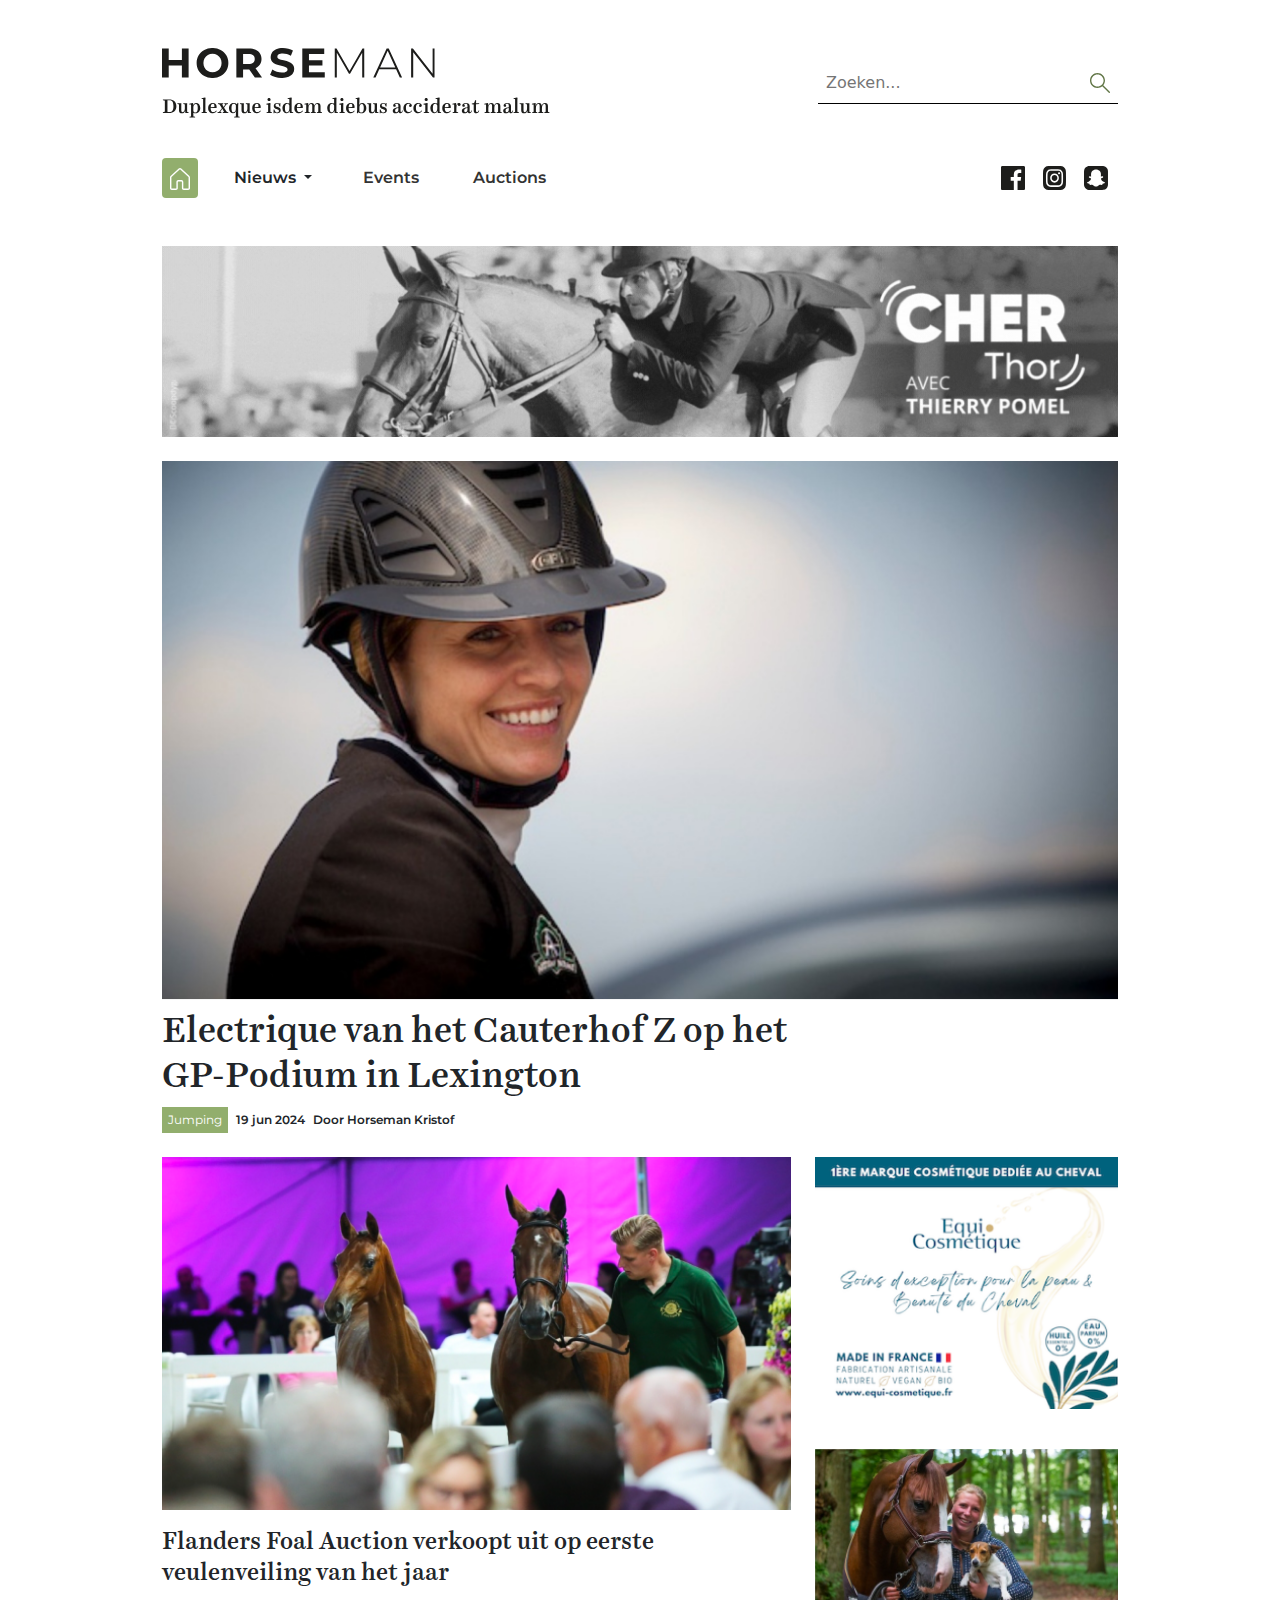
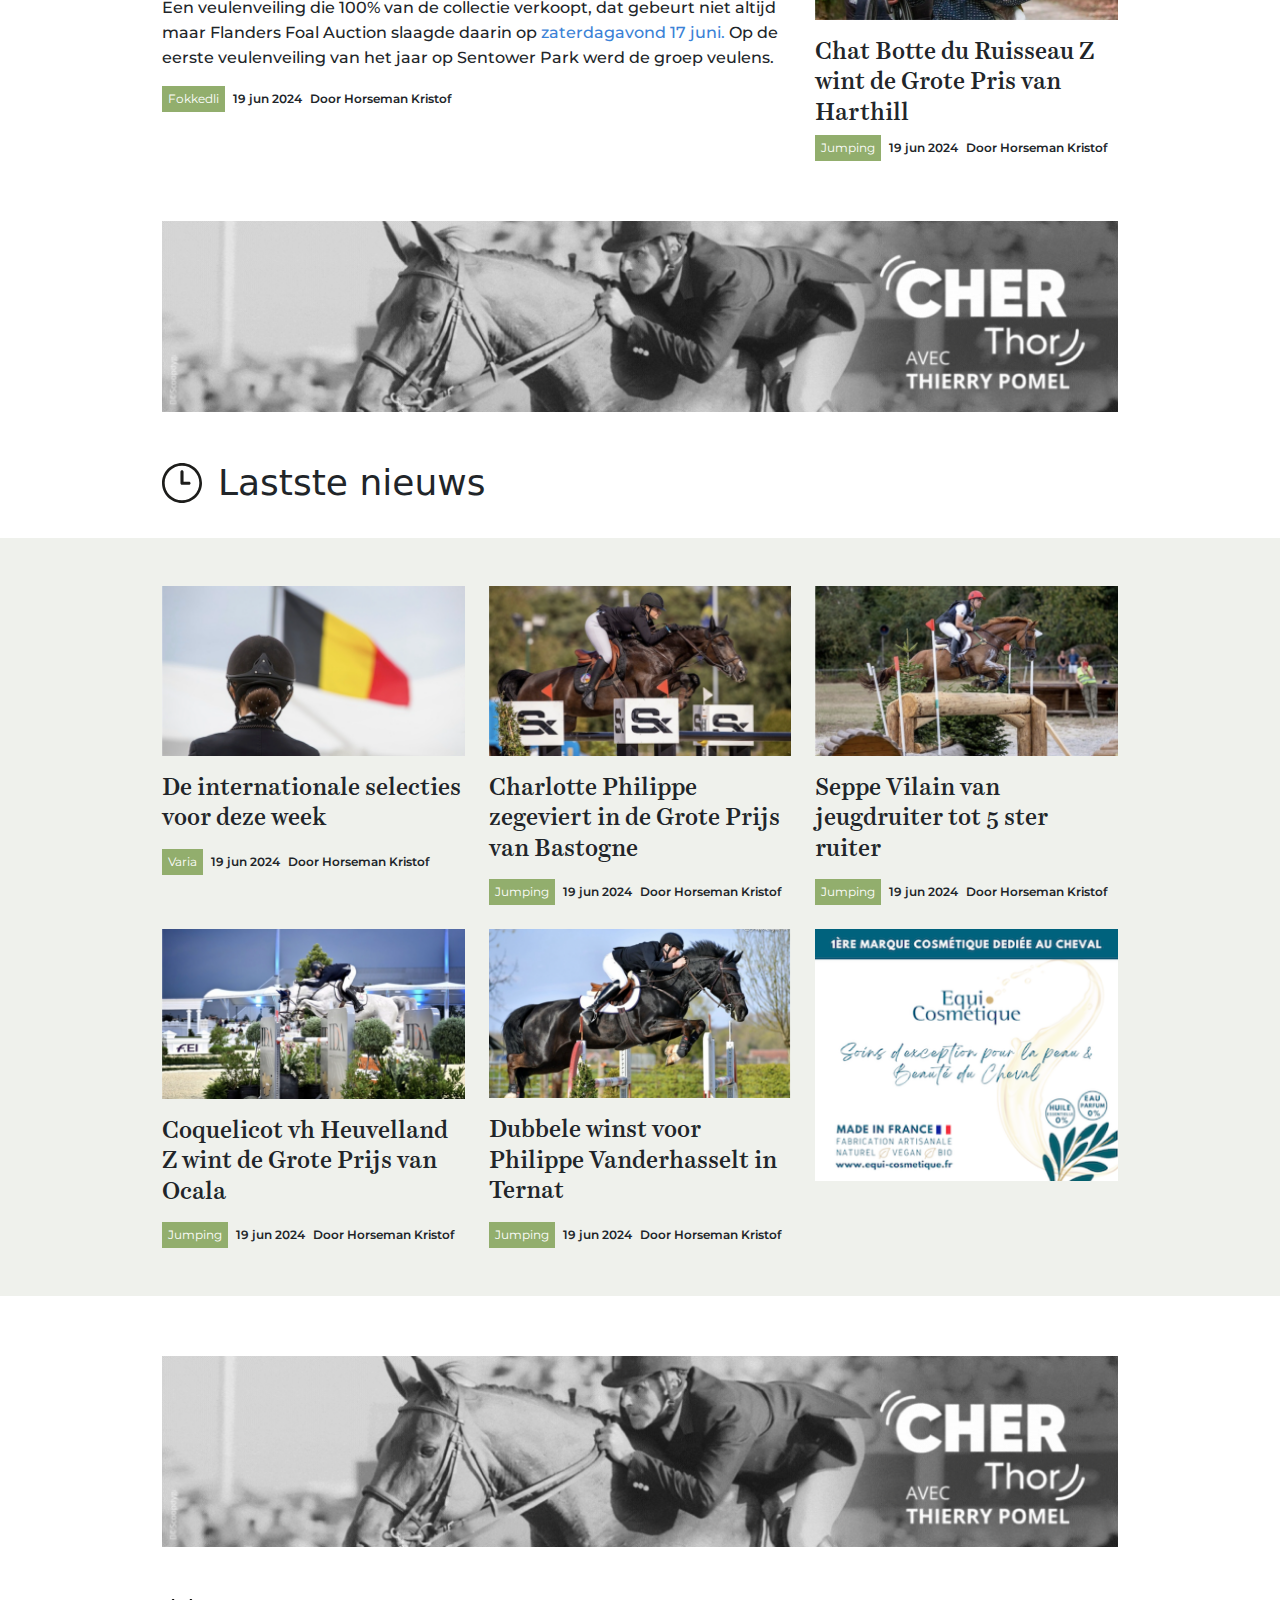
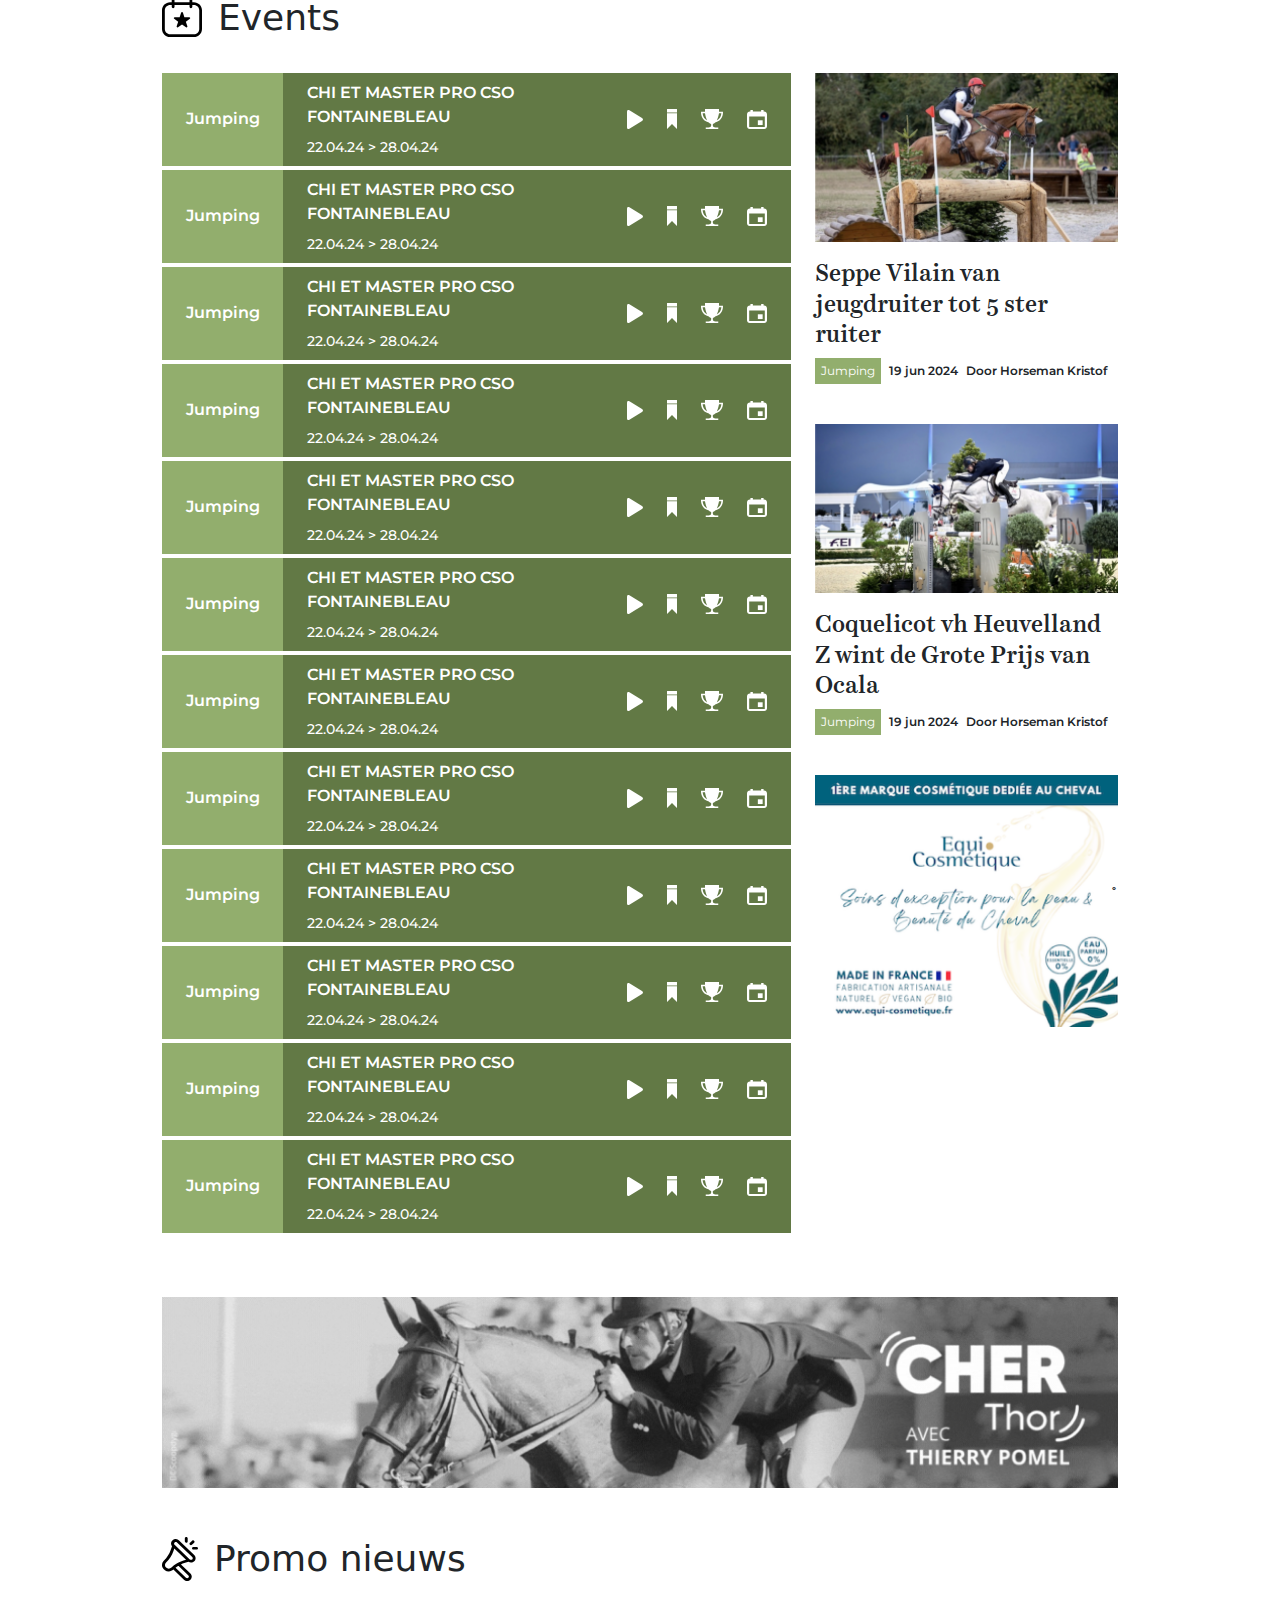
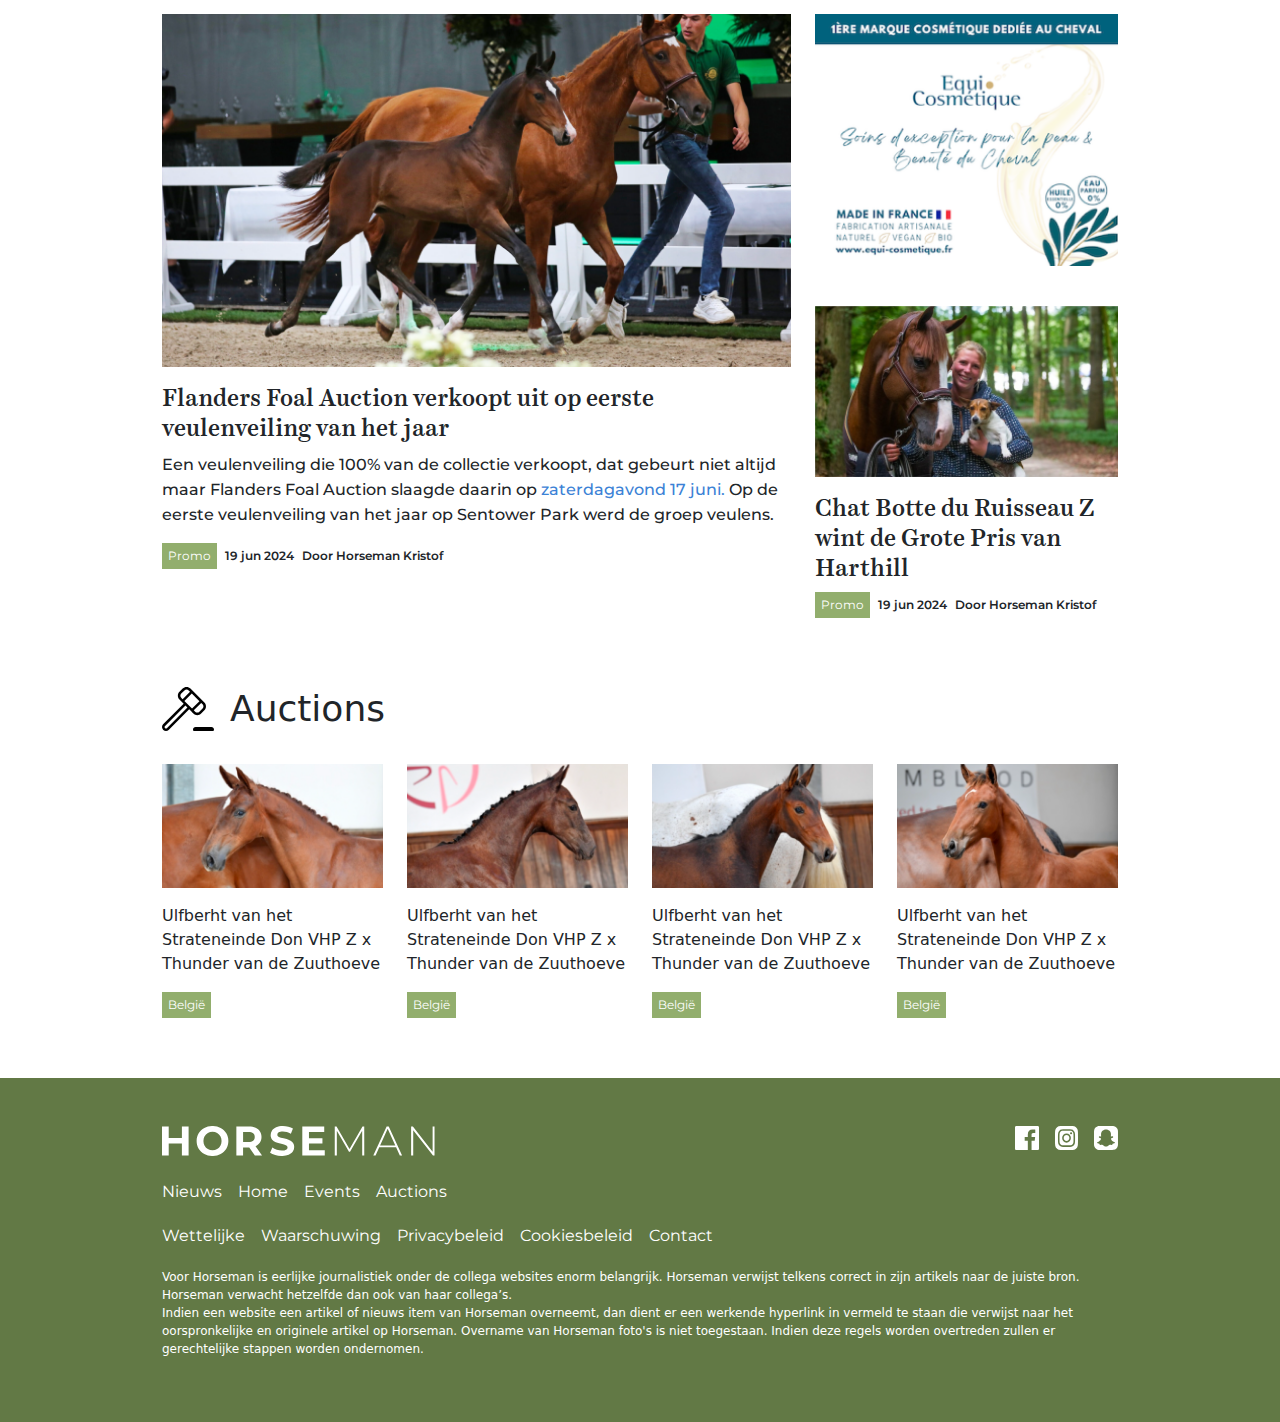
==== index.html @ 30fecbac "header" ====
<!DOCTYPE html>
<html lang="en">

<head>
    <meta charset="UTF-8" />
    <meta name="viewport" content="width=device-width, initial-scale=1.0" />
    <title>Hourseman</title>

    <!-- style -->
    <link rel="stylesheet" href="assets/style/style.css" />
    <link rel="stylesheet" href="assets/style/jass.css" />

    <!-- Bootstrap css -->
    <link href="https://cdn.jsdelivr.net/npm/bootstrap@5.3.3/dist/css/bootstrap.min.css" rel="stylesheet"
        integrity="sha384-QWTKZyjpPEjISv5WaRU9OFeRpok6YctnYmDr5pNlyT2bRjXh0JMhjY6hW+ALEwIH" crossorigin="anonymous" />
    
</head>

<body>

    <!-- Header -->

    <header class="mt-5">
        <div class="container">
            <div class="d-flex align-items-center justify-content-between">
                <img src="assets/images/svg/Logo.svg" alt="logo" class="d-none d-sm-block">
                <button class="border-0 d-md-none"><img src="assets/images/svg/Toogle.svg" alt="Toogle"></button>
                <div class="border-1 border-bottom border-black max_w_300 w-100 d-flex justify-content-between pe-2">
                    <input class="border-0 ps-2  w-100 py-2 focus-ring-light" type="text" placeholder="Zoeken...">
                    <img src="assets/images/svg/Search.svg" alt="Search">
                </div>
            </div>
            <nav class="py-4  mt-3 align-items-center justify-content-between d-sm-flex">
                <div class="d-flex column-gap-4 align-items-center font_montserrat fw-semibold">
                    <a href="#" class="bg_primary p-2 rounded-1">
                        <img src="assets/images/svg/Home.svg" alt="Home">
                    </a>
                    <!-- Dropdown -->
                    <div class="dropdown">
                        <button class="btn border-0 dropdown-toggle fw-semibold" type="button" data-bs-toggle="dropdown"
                            aria-expanded="false">
                            Nieuws
                        </button>
                        <ul class="dropdown-menu font_montserrat">
                            <li><a class="dropdown-item" href="#">Blog</a></li>
                            <li><a class="dropdown-item" href="#">Dressur</a></li>
                            <li><a class="dropdown-item" href="#">Eventing</a></li>
                            <li><a class="dropdown-item" href="#">Fokkerij</a></li>
                            <li><a class="dropdown-item" href="#">Jumping</a></li>
                            <li><a class="dropdown-item" href="#">Overigesport</a></li>
                            <li><a class="dropdown-item" href="#">Promo</a></li>
                            <li><a class="dropdown-item" href="#">Reportage</a></li>
                            <li><a class="dropdown-item" href="#">Transfer</a></li>
                            <li><a class="dropdown-item" href="#">Varia</a></li>
                        </ul>
                    </div>
                    <ul class="d-flex column-gap-4 align-items-center justify-content-center p-0 mb-0">
                        <li class="nav-item">
                            <a href="/jass.html">Events</a>
                        </li>
                        <li class="nav-item">
                            <a href="/article.html">Auctions</a>
                        </li>
                    </ul>
                </div>

                <div class="d-flex align-items-center column-gap-2 social-icons">
                    <a href="#" target="_blank">
                        <img src="assets/images/svg/Facebook.svg" alt="Facebook">
                    </a>
                    <a href="#" target="_blank">
                        <img src="assets/images/svg/Insta.svg" alt="Instagram">
                    </a>
                    <a href="#" target="_blank">
                        <img src="assets/images/svg/Snapchat.svg" alt="Snapchat">
                    </a>
                </div>
            </nav>
        </div>

    </header>

    <!-- Banner -->
    <section class="my-4 my_40">
        <div class="container">
            <img src="assets/images/png/Bannière.png" class="w-100" alt="Bannière" />
        </div>
    </section>

    <!-- Acticle Section-->
    <section class="my-4 my_40">
        <div class="container">
            <img src="assets/images/png/Visuel.png" class="w-100" alt="Visuel" />
            <h1 class="max_w_648 font-harriettext-medium text_xl fw-medium lh_127 mt-2">
                Electrique van het Cauterhof Z op het GP-Podium in Lexington
            </h1>
            <div class="d-flex align-items-center mt-1">
                <button class="btn_primary" type="">Jumping</button>
                <p class="text_xs black_color fw-semibold font_montserrat mx-2 my-0">
                    19 jun 2024
                </p>
                <p class="text_xs black_color fw-semibold font_montserrat my-0">
                    Door Horseman Kristof
                </p>
            </div>
        </div>
    </section>

    <!-- Aricle Section 2 -->
    <seciton>
        <div class="container">
            <div class="row justify-content-start row-gap-5 row-gap-lg-4">
                <div class="col-lg-8">
                    <img class="w-100" src="assets/images/png/Flanders.png" alt="Flanders" />
                    <h3 class="text_lg font-harriettext-medium fw-medium lh_127 mt-3 ">
                        Flanders Foal Auction verkoopt uit op eerste veulenveiling van het
                        jaar
                    </h3>
                    <p class="text_sm fw-medium font_montserrat lh_157 mt-1">
                        Een veulenveiling die 100% van de collectie verkoopt, dat gebeurt
                        niet altijd maar Flanders Foal Auction slaagde daarin op
                        <span class="color_blue"> zaterdagavond 17 juni. </span> Op de
                        eerste veulenveiling van het jaar op Sentower Park werd de groep
                        veulens.
                    </p>
                    <div class="d-flex align-items-center mt-1">
                        <button class="btn_primary" type="">Fokkedli</button>
                        <p class="text_xs black_color fw-semibold font_montserrat mx-2 my-0">
                            19 jun 2024
                        </p>
                        <p class="text_xs black_color fw-semibold font_montserrat my-0">
                            Door Horseman Kristof
                        </p>
                    </div>
                </div>
                <div class="col-lg-4">
                    <img src="assets/images/png/marque.png" alt="marque" class="w-100" />
                    <article class="mt_40">
                        <img src="assets/images/png/Ruisseau.png" class="w-100" alt="Ruisseau" />
                        <h3 class="text_lg font-harriettext-medium fw-medium lh_127 mt-3">
                            Chat Botte du Ruisseau Z wint de Grote Pris van Harthill
                        </h3>
                        <div class="d-flex align-items-center mt-1">
                            <button class="btn_primary" type="">Jumping</button>
                            <p class="text_xs black_color fw-semibold font_montserrat mx-2 my-0">
                                19 jun 2024
                            </p>
                            <p class="text_xs black_color fw-semibold font_montserrat my-0">
                                Door Horseman Kristof
                            </p>
                        </div>
                    </article>
                    <img src="assets/images/png/marque.png" alt="marque" class="w-100 mt_40 d-sm-none" />
                </div>
            </div>
        </div>
    </seciton>

    <!-- Banner section -->
    <section class="d-none d-lg-block mt_60 mb_40">
        <div class="container">
            <img src="assets/images/png/Bannière.png" class="w-100" alt="Bannière" />
        </div>
    </section>

    <!-- News section heading -->
    <section class="my-4 mb-lg-4">
        <div class="container d-flex align-items-center gap-3">
            <img src="assets/images/svg/Watch.svg" alt="Watch" />
            <h1 class="max_w_648 text_xl fw-medium lh_127 mt-2">Lastste nieuws</h1>
        </div>
    </section>

    <!-- News section Card -->
    <section class="news_bg">
        <div class="container py-4 py-lg-5">
            <div class="row row-gap-4">
                <div class="col-sm-6 col-lg-4">
                    <img src="assets/images/png/article1.png" class="w-100" alt="article" />
                    <h3 class="text_lg font-harriettext-medium fw-medium lh_127 mt-3">
                        De internationale selecties voor deze week
                    </h3>
                    <div class="d-flex align-items-center mt-3">
                        <button class="btn_primary" type="">Varia</button>
                        <p class="text_xs black_color fw-semibold font_montserrat mx-2 my-0">
                            19 jun 2024
                        </p>
                        <p class="text_xs black_color fw-semibold font_montserrat my-0">
                            Door Horseman Kristof
                        </p>
                    </div>
                </div>
                <div class="d-none d-sm-block col-sm-6 col-lg-4">
                    <img src="assets/images/png/article2.png" class="w-100" alt="article" />
                    <h3 class="text_lg font-harriettext-medium fw-medium lh_127 mt-3">
                        Charlotte Philippe zegeviert in de Grote Prijs van Bastogne
                    </h3>
                    <div class="d-flex align-items-center mt-3">
                        <button class="btn_primary" type="">Jumping</button>
                        <p class="text_xs black_color fw-semibold font_montserrat mx-2 my-0">
                            19 jun 2024
                        </p>
                        <p class="text_xs black_color fw-semibold font_montserrat my-0">
                            Door Horseman Kristof
                        </p>
                    </div>
                </div>
                <div class="d-none d-sm-block col-sm-6 col-lg-4">
                    <img src="assets/images/png/article3.png" class="w-100" alt="article" />
                    <h3 class="text_lg font-harriettext-medium fw-medium lh_127 mt-3">
                        Seppe Vilain van jeugdruiter tot 5 ster ruiter
                    </h3>
                    <div class="d-flex align-items-center mt-3">
                        <button class="btn_primary" type="">Jumping</button>
                        <p class="text_xs black_color fw-semibold font_montserrat mx-2 my-0">
                            19 jun 2024
                        </p>
                        <p class="text_xs black_color fw-semibold font_montserrat my-0">
                            Door Horseman Kristof
                        </p>
                    </div>
                </div>
                <div class="d-none d-sm-block col-sm-6 col-lg-4">
                    <img src="assets/images/png/article4.png" class="w-100" alt="article" />
                    <h3 class="text_lg font-harriettext-medium fw-medium lh_127 mt-3">
                        Coquelicot vh Heuvelland Z wint de Grote Prijs van Ocala
                    </h3>
                    <div class="d-flex align-items-center mt-3">
                        <button class="btn_primary" type="">Jumping</button>
                        <p class="text_xs black_color fw-semibold font_montserrat mx-2 my-0">
                            19 jun 2024
                        </p>
                        <p class="text_xs black_color fw-semibold font_montserrat my-0">
                            Door Horseman Kristof
                        </p>
                    </div>
                </div>
                <div class="d-none d-sm-block col-sm-6 col-lg-4">
                    <img src="assets/images/png/article5.png" class="w-100" alt="article" />
                    <h3 class="text_lg font-harriettext-medium fw-medium lh_127 mt-3">
                        Dubbele winst voor Philippe Vanderhasselt in Ternat
                    </h3>
                    <div class="d-flex align-items-center mt-3">
                        <button class="btn_primary" type="">Jumping</button>
                        <p class="text_xs black_color fw-semibold font_montserrat mx-2 my-0">
                            19 jun 2024
                        </p>
                        <p class="text_xs black_color fw-semibold font_montserrat my-0">
                            Door Horseman Kristof
                        </p>
                    </div>
                </div>

                <div class="d-sm-none">
                    <div class="d-block d-sm-none">
                        <div class="d-flex blogs_wrap py-3">
                            <img src="assets/images/png/Ruisseau.png" class="blog_img" alt="Ruisseau" />
                            <div class="d-flex flex-column ms-sm-2 px-2">
                                <h3 class="text_lg fw-medium lh_127">
                                    Ruisseau Z wint de Grote Pris van Harthill
                                </h3>
                                <div
                                    class="d-flex flex-md-row justify-content-start flex-column align-items-md-center align-items-start">
                                    <button class="btn_primary mb-md-0 mb-2" type="">
                                        Fokkedli
                                    </button>
                                    <div class="d-flex">
                                        <p class="text_xs black_color fw-semibold font_montserrat mx-sm-2 my-0">
                                            19 jun 2024
                                        </p>
                                        <p class="text_xs black_color ms-sm-0 ms-2 fw-semibold font_montserrat my-0">
                                            Door Horseman Kristof
                                        </p>
                                    </div>
                                </div>
                            </div>
                        </div>
                        <div class="d-flex blogs_wrap py-3">
                            <img src="assets/images/png/Ruisseau.png" class="blog_img" alt="Ruisseau" />
                            <div class="d-flex flex-column ms-sm-2 px-2">
                                <h3 class="text_lg fw-medium lh_127">
                                    Ruisseau Z wint de Grote Pris van Harthill
                                </h3>
                                <div
                                    class="d-flex flex-md-row justify-content-start flex-column align-items-md-center align-items-start">
                                    <button class="btn_primary mb-md-0 mb-2" type="">
                                        Fokkedli
                                    </button>
                                    <div class="d-flex">
                                        <p class="text_xs black_color fw-semibold font_montserrat mx-sm-2 my-0">
                                            19 jun 2024
                                        </p>
                                        <p class="text_xs black_color ms-sm-0 ms-2 fw-semibold font_montserrat my-0">
                                            Door Horseman Kristof
                                        </p>
                                    </div>
                                </div>
                            </div>
                        </div>
                        <div class="d-flex border_bottom blogs_wrap py-3">
                            <img src="assets/images/png/Ruisseau.png" class="blog_img" alt="Ruisseau" />
                            <div class="d-flex flex-column ms-sm-2 px-2">
                                <h3 class="text_lg fw-medium lh_127">
                                    Ruisseau Z wint de Grote Pris van Harthill
                                </h3>
                                <div
                                    class="d-flex flex-md-row justify-content-start flex-column align-items-md-center align-items-start">
                                    <button class="btn_primary mb-md-0 mb-2" type="">
                                        Fokkedli
                                    </button>
                                    <div class="d-flex">
                                        <p class="text_xs black_color fw-semibold font_montserrat mx-sm-2 my-0">
                                            19 jun 2024
                                        </p>
                                        <p class="text_xs black_color ms-sm-0 ms-2 fw-semibold font_montserrat my-0">
                                            Door Horseman Kristof
                                        </p>
                                    </div>
                                </div>
                            </div>
                        </div>
                    </div>
                </div>
                <div class="col-sm-6 col-lg-4">
                    <img src="assets/images/png/article6.png" class="w-100" alt="article" />
                </div>
            </div>
        </div>
    </section>

    <!-- Banner section -->
    <section class="d-none d-lg-block mt_60 mb_40">
        <div class="container">
            <img src="assets/images/png/Bannière.png" class="w-100" alt="Bannière" />
        </div>
    </section>

    <!-- Events  -->
    <section class="my-4 mb-lg-4">
        <div class="container">
            <div class="d-flex align-items-center gap-3 mb-4">
                <img src="assets/images/svg/Events.svg" alt="Events" />
                <h1 class="text_xl fw-medium lh_127 mt-2">Events</h1>
            </div>
            <!--  -->

            <div class="row justify-content-start row-gap-5 row-gap-lg-4">
                <!-- Left Content -->
                <div class="col-lg-8">
                    <!-- Start  -->
                    <div class="d-flex bg_secondary w-100 mb-1 ">
                        <div
                            class="bg_primary d-flex align-items-center justify-content-center max_w_121 max_w_93 w-100">
                            <p class="m-0 text-white font_montserrat fw-semibold text_sm">
                                Jumping
                            </p>
                        </div>
                        <div
                            class="d-flex  flex-column flex-sm-row row-gap-2  py-2 align-items-start  align-items-sm-center justify-content-between w-100 px-4">
                            <div class="d-flex flex-column row-gap-2">
                                <p class="m-0 text-white font_montserrat fw-semibold text_sm">
                                    CHI ET MASTER PRO CSO
                                    FONTAINEBLEAU
                                </p>
                                <p class="mb-0  text-white font_montserrat fw-medium text_xsm">
                                    22.04.24 > 28.04.24
                                </p>
                            </div>
                            <div class="d-flex align-items-center column-gap-4">
                                <img src="assets/images/svg/Play.svg" alt="Play" />
                                <img src="assets/images/svg/Save.svg" alt="Save" />
                                <img src="assets/images/svg/Prize.svg" alt="Prize" />
                                <img src="assets/images/svg/Calender.svg" alt="Calender" />
                            </div>
                        </div>
                    </div>
                    <div class="d-flex bg_secondary w-100 mb-1 ">
                        <div
                            class="bg_primary d-flex align-items-center justify-content-center max_w_121 max_w_93 w-100">
                            <p class="m-0 text-white font_montserrat fw-semibold text_sm">
                                Jumping
                            </p>
                        </div>
                        <div
                            class="d-flex  flex-column flex-sm-row row-gap-2  py-2 align-items-start  align-items-sm-center justify-content-between w-100 px-4">
                            <div class="d-flex flex-column row-gap-2">
                                <p class="m-0 text-white font_montserrat fw-semibold text_sm">
                                    CHI ET MASTER PRO CSO
                                    FONTAINEBLEAU
                                </p>
                                <p class="mb-0  text-white font_montserrat fw-medium text_xsm">
                                    22.04.24 > 28.04.24
                                </p>
                            </div>
                            <div class="d-flex align-items-center column-gap-4">
                                <img src="assets/images/svg/Play.svg" alt="Play" />
                                <img src="assets/images/svg/Save.svg" alt="Save" />
                                <img src="assets/images/svg/Prize.svg" alt="Prize" />
                                <img src="assets/images/svg/Calender.svg" alt="Calender" />
                            </div>
                        </div>
                    </div>
                    <div class="d-flex bg_secondary w-100 mb-1 ">
                        <div
                            class="bg_primary d-flex align-items-center justify-content-center max_w_121 max_w_93 w-100">
                            <p class="m-0 text-white font_montserrat fw-semibold text_sm">
                                Jumping
                            </p>
                        </div>
                        <div
                            class="d-flex  flex-column flex-sm-row row-gap-2  py-2 align-items-start  align-items-sm-center justify-content-between w-100 px-4">
                            <div class="d-flex flex-column row-gap-2">
                                <p class="m-0 text-white font_montserrat fw-semibold text_sm">
                                    CHI ET MASTER PRO CSO
                                    FONTAINEBLEAU
                                </p>
                                <p class="mb-0  text-white font_montserrat fw-medium text_xsm">
                                    22.04.24 > 28.04.24
                                </p>
                            </div>
                            <div class="d-flex align-items-center column-gap-4">
                                <img src="assets/images/svg/Play.svg" alt="Play" />
                                <img src="assets/images/svg/Save.svg" alt="Save" />
                                <img src="assets/images/svg/Prize.svg" alt="Prize" />
                                <img src="assets/images/svg/Calender.svg" alt="Calender" />
                            </div>
                        </div>
                    </div>
                    <div class="d-flex bg_secondary w-100 mb-1 ">
                        <div
                            class="bg_primary d-flex align-items-center justify-content-center max_w_121 max_w_93 w-100">
                            <p class="m-0 text-white font_montserrat fw-semibold text_sm">
                                Jumping
                            </p>
                        </div>
                        <div
                            class="d-flex  flex-column flex-sm-row row-gap-2  py-2 align-items-start  align-items-sm-center justify-content-between w-100 px-4">
                            <div class="d-flex flex-column row-gap-2">
                                <p class="m-0 text-white font_montserrat fw-semibold text_sm">
                                    CHI ET MASTER PRO CSO
                                    FONTAINEBLEAU
                                </p>
                                <p class="mb-0  text-white font_montserrat fw-medium text_xsm">
                                    22.04.24 > 28.04.24
                                </p>
                            </div>
                            <div class="d-flex align-items-center column-gap-4">
                                <img src="assets/images/svg/Play.svg" alt="Play" />
                                <img src="assets/images/svg/Save.svg" alt="Save" />
                                <img src="assets/images/svg/Prize.svg" alt="Prize" />
                                <img src="assets/images/svg/Calender.svg" alt="Calender" />
                            </div>
                        </div>
                    </div>
                    <div class="d-flex bg_secondary w-100 mb-1 ">
                        <div
                            class="bg_primary d-flex align-items-center justify-content-center max_w_121 max_w_93 w-100">
                            <p class="m-0 text-white font_montserrat fw-semibold text_sm">
                                Jumping
                            </p>
                        </div>
                        <div
                            class="d-flex  flex-column flex-sm-row row-gap-2  py-2 align-items-start  align-items-sm-center justify-content-between w-100 px-4">
                            <div class="d-flex flex-column row-gap-2">
                                <p class="m-0 text-white font_montserrat fw-semibold text_sm">
                                    CHI ET MASTER PRO CSO
                                    FONTAINEBLEAU
                                </p>
                                <p class="mb-0  text-white font_montserrat fw-medium text_xsm">
                                    22.04.24 > 28.04.24
                                </p>
                            </div>
                            <div class="d-flex align-items-center column-gap-4">
                                <img src="assets/images/svg/Play.svg" alt="Play" />
                                <img src="assets/images/svg/Save.svg" alt="Save" />
                                <img src="assets/images/svg/Prize.svg" alt="Prize" />
                                <img src="assets/images/svg/Calender.svg" alt="Calender" />
                            </div>
                        </div>
                    </div>
                    <div class="d-flex bg_secondary w-100 mb-1 ">
                        <div
                            class="bg_primary d-flex align-items-center justify-content-center max_w_121 max_w_93 w-100">
                            <p class="m-0 text-white font_montserrat fw-semibold text_sm">
                                Jumping
                            </p>
                        </div>
                        <div
                            class="d-flex  flex-column flex-sm-row row-gap-2  py-2 align-items-start  align-items-sm-center justify-content-between w-100 px-4">
                            <div class="d-flex flex-column row-gap-2">
                                <p class="m-0 text-white font_montserrat fw-semibold text_sm">
                                    CHI ET MASTER PRO CSO
                                    FONTAINEBLEAU
                                </p>
                                <p class="mb-0  text-white font_montserrat fw-medium text_xsm">
                                    22.04.24 > 28.04.24
                                </p>
                            </div>
                            <div class="d-flex align-items-center column-gap-4">
                                <img src="assets/images/svg/Play.svg" alt="Play" />
                                <img src="assets/images/svg/Save.svg" alt="Save" />
                                <img src="assets/images/svg/Prize.svg" alt="Prize" />
                                <img src="assets/images/svg/Calender.svg" alt="Calender" />
                            </div>
                        </div>
                    </div>
                    <div class="d-flex bg_secondary w-100 mb-1 ">
                        <div
                            class="bg_primary d-flex align-items-center justify-content-center max_w_121 max_w_93 w-100">
                            <p class="m-0 text-white font_montserrat fw-semibold text_sm">
                                Jumping
                            </p>
                        </div>
                        <div
                            class="d-flex  flex-column flex-sm-row row-gap-2  py-2 align-items-start  align-items-sm-center justify-content-between w-100 px-4">
                            <div class="d-flex flex-column row-gap-2">
                                <p class="m-0 text-white font_montserrat fw-semibold text_sm">
                                    CHI ET MASTER PRO CSO
                                    FONTAINEBLEAU
                                </p>
                                <p class="mb-0  text-white font_montserrat fw-medium text_xsm">
                                    22.04.24 > 28.04.24
                                </p>
                            </div>
                            <div class="d-flex align-items-center column-gap-4">
                                <img src="assets/images/svg/Play.svg" alt="Play" />
                                <img src="assets/images/svg/Save.svg" alt="Save" />
                                <img src="assets/images/svg/Prize.svg" alt="Prize" />
                                <img src="assets/images/svg/Calender.svg" alt="Calender" />
                            </div>
                        </div>
                    </div>
                    <div class="d-flex bg_secondary w-100 mb-1 ">
                        <div
                            class="bg_primary d-flex align-items-center justify-content-center max_w_121 max_w_93 w-100">
                            <p class="m-0 text-white font_montserrat fw-semibold text_sm">
                                Jumping
                            </p>
                        </div>
                        <div
                            class="d-flex  flex-column flex-sm-row row-gap-2  py-2 align-items-start  align-items-sm-center justify-content-between w-100 px-4">
                            <div class="d-flex flex-column row-gap-2">
                                <p class="m-0 text-white font_montserrat fw-semibold text_sm">
                                    CHI ET MASTER PRO CSO
                                    FONTAINEBLEAU
                                </p>
                                <p class="mb-0  text-white font_montserrat fw-medium text_xsm">
                                    22.04.24 > 28.04.24
                                </p>
                            </div>
                            <div class="d-flex align-items-center column-gap-4">
                                <img src="assets/images/svg/Play.svg" alt="Play" />
                                <img src="assets/images/svg/Save.svg" alt="Save" />
                                <img src="assets/images/svg/Prize.svg" alt="Prize" />
                                <img src="assets/images/svg/Calender.svg" alt="Calender" />
                            </div>
                        </div>
                    </div>
                    <div class="d-flex bg_secondary w-100 mb-1 ">
                        <div
                            class="bg_primary d-flex align-items-center justify-content-center max_w_121 max_w_93 w-100">
                            <p class="m-0 text-white font_montserrat fw-semibold text_sm">
                                Jumping
                            </p>
                        </div>
                        <div
                            class="d-flex  flex-column flex-sm-row row-gap-2  py-2 align-items-start  align-items-sm-center justify-content-between w-100 px-4">
                            <div class="d-flex flex-column row-gap-2">
                                <p class="m-0 text-white font_montserrat fw-semibold text_sm">
                                    CHI ET MASTER PRO CSO
                                    FONTAINEBLEAU
                                </p>
                                <p class="mb-0  text-white font_montserrat fw-medium text_xsm">
                                    22.04.24 > 28.04.24
                                </p>
                            </div>
                            <div class="d-flex align-items-center column-gap-4">
                                <img src="assets/images/svg/Play.svg" alt="Play" />
                                <img src="assets/images/svg/Save.svg" alt="Save" />
                                <img src="assets/images/svg/Prize.svg" alt="Prize" />
                                <img src="assets/images/svg/Calender.svg" alt="Calender" />
                            </div>
                        </div>
                    </div>
                    <div class="d-flex bg_secondary w-100 mb-1 ">
                        <div
                            class="bg_primary d-flex align-items-center justify-content-center max_w_121 max_w_93 w-100">
                            <p class="m-0 text-white font_montserrat fw-semibold text_sm">
                                Jumping
                            </p>
                        </div>
                        <div
                            class="d-flex  flex-column flex-sm-row row-gap-2  py-2 align-items-start  align-items-sm-center justify-content-between w-100 px-4">
                            <div class="d-flex flex-column row-gap-2">
                                <p class="m-0 text-white font_montserrat fw-semibold text_sm">
                                    CHI ET MASTER PRO CSO
                                    FONTAINEBLEAU
                                </p>
                                <p class="mb-0  text-white font_montserrat fw-medium text_xsm">
                                    22.04.24 > 28.04.24
                                </p>
                            </div>
                            <div class="d-flex align-items-center column-gap-4">
                                <img src="assets/images/svg/Play.svg" alt="Play" />
                                <img src="assets/images/svg/Save.svg" alt="Save" />
                                <img src="assets/images/svg/Prize.svg" alt="Prize" />
                                <img src="assets/images/svg/Calender.svg" alt="Calender" />
                            </div>
                        </div>
                    </div>
                    <div class="d-flex bg_secondary w-100 mb-1 ">
                        <div
                            class="bg_primary d-flex align-items-center justify-content-center max_w_121 max_w_93 w-100">
                            <p class="m-0 text-white font_montserrat fw-semibold text_sm">
                                Jumping
                            </p>
                        </div>
                        <div
                            class="d-flex  flex-column flex-sm-row row-gap-2  py-2 align-items-start  align-items-sm-center justify-content-between w-100 px-4">
                            <div class="d-flex flex-column row-gap-2">
                                <p class="m-0 text-white font_montserrat fw-semibold text_sm">
                                    CHI ET MASTER PRO CSO
                                    FONTAINEBLEAU
                                </p>
                                <p class="mb-0  text-white font_montserrat fw-medium text_xsm">
                                    22.04.24 > 28.04.24
                                </p>
                            </div>
                            <div class="d-flex align-items-center column-gap-4">
                                <img src="assets/images/svg/Play.svg" alt="Play" />
                                <img src="assets/images/svg/Save.svg" alt="Save" />
                                <img src="assets/images/svg/Prize.svg" alt="Prize" />
                                <img src="assets/images/svg/Calender.svg" alt="Calender" />
                            </div>
                        </div>
                    </div>
                    <div class="d-flex bg_secondary w-100 mb-1 ">
                        <div
                            class="bg_primary d-flex align-items-center justify-content-center max_w_121 max_w_93 w-100">
                            <p class="m-0 text-white font_montserrat fw-semibold text_sm">
                                Jumping
                            </p>
                        </div>
                        <div
                            class="d-flex  flex-column flex-sm-row row-gap-2  py-2 align-items-start  align-items-sm-center justify-content-between w-100 px-4">
                            <div class="d-flex flex-column row-gap-2">
                                <p class="m-0 text-white font_montserrat fw-semibold text_sm">
                                    CHI ET MASTER PRO CSO
                                    FONTAINEBLEAU
                                </p>
                                <p class="mb-0  text-white font_montserrat fw-medium text_xsm">
                                    22.04.24 > 28.04.24
                                </p>
                            </div>
                            <div class="d-flex align-items-center column-gap-4">
                                <img src="assets/images/svg/Play.svg" alt="Play" />
                                <img src="assets/images/svg/Save.svg" alt="Save" />
                                <img src="assets/images/svg/Prize.svg" alt="Prize" />
                                <img src="assets/images/svg/Calender.svg" alt="Calender" />
                            </div>
                        </div>
                    </div>

                    <!-- End    -->
                </div>
                <!-- Right content -->
                <div class="col-lg-4 d-none d-sm-block">
                    <article class="">
                        <img src="assets/images/png/ruiter.png" class="w-100" alt="ruiter" />
                        <h3 class="text_lg font-harriettext-medium fw-medium lh_127 mt-3">
                            Seppe Vilain van jeugdruiter tot 5 ster ruiter
                        </h3>
                        <div class="d-flex align-items-center mt-1">
                            <button class="btn_primary" type="">Jumping</button>
                            <p class="text_xs black_color fw-semibold font_montserrat mx-2 my-0">
                                19 jun 2024
                            </p>
                            <p class="text_xs black_color fw-semibold font_montserrat my-0">
                                Door Horseman Kristof
                            </p>
                        </div>
                    </article>
                    <article class="mt_40">
                        <img src="assets/images/png/ocala.png" class="w-100" alt="ocala" />
                        <h3 class="text_lg font-harriettext-medium fw-medium lh_127 mt-3">
                            Coquelicot vh Heuvelland Z wint de Grote Prijs van Ocala
                        </h3>
                        <div class="d-flex align-items-center mt-1">
                            <button class="btn_primary" type="">Jumping</button>
                            <p class="text_xs black_color fw-semibold font_montserrat mx-2 my-0">
                                19 jun 2024
                            </p>
                            <p class="text_xs black_color fw-semibold font_montserrat my-0">
                                Door Horseman Kristof
                            </p>
                        </div>
                    </article>
                    <img src="assets/images/png/marque.png" alt="marque" class="w-100 mt_40" />̥
                </div>
                <!-- Hide on Desktop -->
                <di class="col-lg-4 d-sm-none">
                    <img src="assets/images/png/marque.png" alt="marque" class="my-lg-0 mb-5 px-lg-0 px-4 w-100" />
                    <div class="d-block d-sm-none">
                        <div class="d-flex blogs_wrap py-3">
                            <img src="assets/images/png/Ruisseau.png" class="blog_img" alt="Ruisseau" />
                            <div class="d-flex flex-column ms-sm-2 px-2">
                                <h3 class="text_lg fw-medium lh_127">
                                    Ruisseau Z wint de Grote Pris van Harthill
                                </h3>
                                <div
                                    class="d-flex flex-md-row justify-content-start flex-column align-items-md-center align-items-start">
                                    <button class="btn_primary mb-md-0 mb-2" type="">
                                        Fokkedli
                                    </button>
                                    <div class="d-flex">
                                        <p class="text_xs black_color fw-semibold font_montserrat mx-sm-2 my-0">
                                            19 jun 2024
                                        </p>
                                        <p class="text_xs black_color ms-sm-0 ms-2 fw-semibold font_montserrat my-0">
                                            Door Horseman Kristof
                                        </p>
                                    </div>
                                </div>
                            </div>
                        </div>
                        <div class="d-flex border_bottom blogs_wrap py-3">
                            <img src="assets/images/png/Ruisseau.png" class="blog_img" alt="Ruisseau" />
                            <div class="d-flex flex-column ms-sm-2 px-2">
                                <h3 class="text_lg fw-medium lh_127">
                                    Ruisseau Z wint de Grote Pris van Harthill
                                </h3>
                                <div
                                    class="d-flex flex-md-row justify-content-start flex-column align-items-md-center align-items-start">
                                    <button class="btn_primary mb-md-0 mb-2" type="">
                                        Fokkedli
                                    </button>
                                    <div class="d-flex">
                                        <p class="text_xs black_color fw-semibold font_montserrat mx-sm-2 my-0">
                                            19 jun 2024
                                        </p>
                                        <p class="text_xs black_color ms-sm-0 ms-2 fw-semibold font_montserrat my-0">
                                            Door Horseman Kristof
                                        </p>
                                    </div>
                                </div>
                            </div>
                        </div>
                    </div>
                    <img src="assets/images/png/marque.png" alt="marque" class="my-lg-0 mb-5 px-lg-0 px-4 w-100" />
                </di>
            </div>
        </div>
    </section>

    <!--  -->

    <!-- Banner section -->
    <section class="d-none d-lg-block mt_60 mb_40">
        <div class="container">
            <img src="assets/images/png/Bannière.png" class="w-100" alt="Bannière" />
        </div>
    </section>



    <!-- Promo section -->
    <section class="my-4 mb-lg-4">
        <div class="container">
            <div class="d-flex align-items-center gap-3 mb-4">
                <img src="assets/images/svg/Promo.svg" alt="Promo" />
                <h1 class="text_xl fw-medium lh_127 mt-2">Promo nieuws</h1>
            </div>
            <!-- Promo -->

            <div class="row justify-content-start row-gap-5 row-gap-lg-4">
                <div class="col-lg-8">
                    <img class="w-100" src="assets/images/png/promo.png" alt="promo" />
                    <h3 class="text_lg font-harriettext-medium fw-medium lh_127 mt-3">
                        Flanders Foal Auction verkoopt uit op eerste veulenveiling van het
                        jaar
                    </h3>
                    <p class="text_sm fw-medium font_montserrat lh_157 mt-1">
                        Een veulenveiling die 100% van de collectie verkoopt, dat gebeurt
                        niet altijd maar Flanders Foal Auction slaagde daarin op
                        <span class="color_blue"> zaterdagavond 17 juni. </span> Op de
                        eerste veulenveiling van het jaar op Sentower Park werd de groep
                        veulens.
                    </p>
                    <div class="d-flex align-items-center mt-1">
                        <button class="btn_primary" type="">Promo</button>
                        <p class="text_xs black_color fw-semibold font_montserrat mx-2 my-0">
                            19 jun 2024
                        </p>
                        <p class="text_xs black_color fw-semibold font_montserrat my-0">
                            Door Horseman Kristof
                        </p>
                    </div>
                </div>
                <div class="col-lg-4">
                    <img src="assets/images/png/marque.png" alt="marque" class="w-100" />
                    <article class="mt_40">
                        <img src="assets/images/png/Ruisseau.png" class="w-100" alt="Ruisseau" />
                        <h3 class="text_lg font-harriettext-medium fw-medium lh_127 mt-3">
                            Chat Botte du Ruisseau Z wint de Grote Pris van Harthill
                        </h3>
                        <div class="d-flex align-items-center mt-1">
                            <button class="btn_primary" type="">Promo</button>
                            <p class="text_xs black_color fw-semibold font_montserrat mx-2 my-0">
                                19 jun 2024
                            </p>
                            <p class="text_xs black_color fw-semibold font_montserrat my-0">
                                Door Horseman Kristof
                            </p>
                        </div>
                    </article>
                    <img src="assets/images/png/marque.png" alt="marque" class="w-100 mt_40 d-md-none" />
                </div>
            </div>
        </div>
    </section>


    <!-- Auctions -->

    <section class="my_60">
        <div class="container">
            <div class="d-flex align-items-center gap-3">
                <img src="assets/images/svg/Auctions.svg" alt="Auction" />
                <h1 class="text_xl fw-medium lh_127 mt-2">Auctions</h1>
            </div>
            <!-- Cards -->

            <div class="row justify-content-start row-gap-5 row-gap-lg-4 mt-4">
                <div class="col-sm-6 col-lg-3">
                    <img class="w-100" src="assets/images/png/auctions.png" alt="auctions" />
                    <p class="fw-medium text_sm mt-3">
                        Ulfberht van het Strateneinde Don VHP Z x Thunder van de Zuuthoeve
                    </p>
                    <button class="btn_primary" type="">België</button>
                </div>
                <div class="col-sm-6 d-none d-sm-block col-lg-3">
                    <img class="w-100" src="assets/images/png/auction2.png" alt="auctions" />
                    <p class="fw-medium text_sm mt-3">
                        Ulfberht van het Strateneinde Don VHP Z x Thunder van de Zuuthoeve
                    </p>
                    <button class="btn_primary" type="">België</button>
                </div>
                <div class="col-sm-6 d-none d-sm-block col-lg-3">
                    <img class="w-100" src="assets/images/png/auction3.png" alt="auctions" />
                    <p class="fw-medium text_sm mt-3">
                        Ulfberht van het Strateneinde Don VHP Z x Thunder van de Zuuthoeve
                    </p>
                    <button class="btn_primary" type="">België</button>
                </div>
                <div class="col-sm-6 d-none d-sm-block col-lg-3">
                    <img class="w-100" src="assets/images/png/auction4.png" alt="auctions" />
                    <p class="fw-medium text_sm mt-3">
                        Ulfberht van het Strateneinde Don VHP Z x Thunder van de Zuuthoeve
                    </p>
                    <button class="btn_primary" type="">België</button>
                </div>
                <div class="d-block d-sm-none">
                    <div class="d-flex blogs_wrap py-3">
                        <img src="assets/images/png/auctions.png" class="blog_img " alt="Ruisseau" />
                        <div class="d-flex flex-column ms-sm-2 px-2">
                            <h3 class="text_lg fw-medium lh_127">
                                Ruisseau Z wint de Grote Pris van Harthill
                            </h3>
                            <div
                                class="d-flex flex-md-row justify-content-start flex-column align-items-md-center align-items-start">
                                <button class="btn_primary mb-md-0 mb-2" type="">
                                    België
                                </button>

                            </div>
                        </div>
                    </div>
                    <div class="d-flex border_bottom blogs_wrap py-3">
                        <img src="assets/images/png/auction2.png" class="blog_img" alt="Ruisseau" />
                        <div class="d-flex flex-column ms-sm-2 px-2">
                            <h3 class="text_lg fw-medium lh_127">
                                Ruisseau Z wint de Grote Pris van Harthill
                            </h3>
                            <div
                                class="d-flex flex-md-row justify-content-start flex-column align-items-md-center align-items-start">
                                <button class="btn_primary mb-md-0 mb-2" type="">
                                    België
                                </button>

                            </div>
                        </div>
                    </div>
                    <div class="d-flex border_bottom blogs_wrap py-3">
                        <img src="assets/images/png/auction3.png" class="blog_img" alt="Ruisseau" />
                        <div class="d-flex flex-column ms-sm-2 px-2">
                            <h3 class="text_lg fw-medium lh_127">
                                Ruisseau Z wint de Grote Pris van Harthill
                            </h3>
                            <div
                                class="d-flex flex-md-row justify-content-start flex-column align-items-md-center align-items-start">
                                <button class="btn_primary mb-md-0 mb-2" type="">
                                    België
                                </button>

                            </div>
                        </div>
                    </div>
                </div>
            </div>
        </div>
    </section>

    <!-- FOOTER-STARTS  -->
    <section class="bg_dark_green py-5 w-100">
        <div class="container custom_container w-100">
            <div class="footer_content_wrapper w-100">
                <div class="d-flex flex-column flex-sm-row justify-content-between w-100">
                    <!-- footer-logo  -->
                    <div>
                        <a href="/"><svg width="273" height="30" class="footer_logo" viewBox="0 0 273 30" fill="none"
                                xmlns="http://www.w3.org/2000/svg">
                                <g clip-path="url(#clip0_0_528)">
                                    <path
                                        d="M26.61 0.5V29.52H19.89V17.62H6.72V29.52H0V0.5H6.72V11.94H19.9V0.5H26.62H26.61Z"
                                        fill="white" />
                                    <path
                                        d="M42.35 28.06C39.93 26.76 38.04 24.97 36.67 22.69C35.3 20.41 34.62 17.85 34.62 15C34.62 12.15 35.3 9.58999 36.67 7.30999C38.04 5.02999 39.93 3.23999 42.35 1.93999C44.77 0.63999 47.48 -0.0100098 50.5 -0.0100098C53.52 -0.0100098 56.22 0.63999 58.62 1.93999C61.02 3.23999 62.92 5.02999 64.3 7.30999C65.68 9.58999 66.37 12.15 66.37 15C66.37 17.85 65.68 20.41 64.3 22.69C62.92 24.97 61.03 26.76 58.62 28.06C56.22 29.36 53.51 30.01 50.5 30.01C47.49 30.01 44.77 29.36 42.35 28.06ZM55.14 23.11C56.52 22.32 57.61 21.22 58.39 19.81C59.18 18.4 59.57 16.8 59.57 15C59.57 13.2 59.18 11.6 58.39 10.19C57.6 8.77999 56.52 7.67999 55.14 6.88999C53.76 6.09999 52.21 5.70999 50.5 5.70999C48.79 5.70999 47.24 6.09999 45.86 6.88999C44.48 7.67999 43.39 8.77999 42.61 10.19C41.82 11.6 41.43 13.2 41.43 15C41.43 16.8 41.82 18.4 42.61 19.81C43.4 21.22 44.48 22.32 45.86 23.11C47.24 23.9 48.79 24.29 50.5 24.29C52.21 24.29 53.76 23.9 55.14 23.11Z"
                                        fill="white" />
                                    <path
                                        d="M92.86 29.52L87.26 21.44H81.08V29.52H74.36V0.5H86.92C89.49 0.5 91.72 0.93 93.61 1.79C95.5 2.65 96.96 3.86 97.98 5.44C99 7.02 99.51 8.88 99.51 11.04C99.51 13.2 98.99 15.05 97.96 16.62C96.92 18.18 95.45 19.38 93.54 20.21L100.05 29.54H92.84L92.86 29.52ZM91.16 7.28C90.11 6.41 88.58 5.97 86.56 5.97H81.09V16.08H86.56C88.58 16.08 90.11 15.64 91.16 14.75C92.21 13.87 92.74 12.62 92.74 11.02C92.74 9.42 92.22 8.14 91.16 7.27V7.28Z"
                                        fill="white" />
                                    <path
                                        d="M113.23 29.08C111.09 28.46 109.37 27.65 108.07 26.65L110.35 21.59C111.59 22.5 113.07 23.24 114.79 23.79C116.5 24.34 118.22 24.62 119.93 24.62C121.84 24.62 123.25 24.34 124.16 23.77C125.07 23.2 125.53 22.45 125.53 21.51C125.53 20.82 125.26 20.25 124.72 19.79C124.18 19.33 123.49 18.97 122.65 18.69C121.81 18.41 120.67 18.11 119.23 17.78C117.02 17.26 115.21 16.73 113.8 16.2C112.39 15.68 111.18 14.83 110.17 13.67C109.16 12.51 108.66 10.96 108.66 9.03C108.66 7.34 109.12 5.82 110.03 4.45C110.94 3.08 112.32 2 114.15 1.2C115.99 0.4 118.23 0 120.89 0C122.74 0 124.55 0.22 126.32 0.66C128.09 1.1 129.64 1.74 130.96 2.57L128.89 7.67C126.21 6.15 123.53 5.39 120.85 5.39C118.97 5.39 117.58 5.69 116.68 6.3C115.78 6.91 115.33 7.71 115.33 8.7C115.33 9.69 115.85 10.43 116.88 10.92C117.92 11.4 119.5 11.88 121.63 12.35C123.84 12.88 125.65 13.4 127.06 13.93C128.47 14.46 129.68 15.28 130.69 16.42C131.7 17.55 132.2 19.09 132.2 21.02C132.2 22.68 131.74 24.19 130.81 25.56C129.88 26.93 128.5 28.01 126.64 28.81C124.78 29.61 122.54 30.01 119.88 30.01C117.59 30.01 115.37 29.7 113.23 29.08Z"
                                        fill="white" />
                                    <path
                                        d="M162.77 24.13V29.52H140.3V0.5H162.23V5.89H146.97V12.19H160.44V17.41H146.97V24.13H162.76H162.77Z"
                                        fill="white" />
                                    <path
                                        d="M200.21 29.52L200.17 4.69L188.02 25.67H186.98L174.83 4.78V29.53H172.76V0.5H174.54L187.52 22.93L200.5 0.5H202.24L202.28 29.52H200.21Z"
                                        fill="white" />
                                    <path
                                        d="M234.09 21.35H217.26L213.57 29.52H211.29L224.64 0.5H226.75L240.1 29.52H237.82L234.09 21.35ZM233.3 19.57L225.67 2.82L218.08 19.57H233.29H233.3Z"
                                        fill="white" />
                                    <path
                                        d="M272.73 0.5V29.52H270.99L251.22 4.32V29.52H249.11V0.5H250.89L270.62 25.7V0.5H272.73Z"
                                        fill="white" />
                                </g>
                                <defs>
                                    <clipPath id="clip0_0_528">
                                        <rect width="272.73" height="30.01" fill="white" />
                                    </clipPath>
                                </defs>
                            </svg>
                        </a>
                    </div>
                    <div class="d-flex mt-sm-0 mt-3 justify-content-start social_icons_box">
                        <a class="social_icons" href=""><svg width="24" height="24" viewBox="0 0 24 24" fill="none"
                                xmlns="http://www.w3.org/2000/svg">
                                <path
                                    d="M22.6755 0H1.32452C0.592807 0 0 0.5931 0 1.3245V22.6752C0 23.4066 0.592807 23.9997 1.32452 23.9997H12.8192V14.7057H9.69162V11.0835H12.8192V8.4123C12.8192 5.3124 14.7125 3.6243 17.4779 3.6243C18.8024 3.6243 19.9409 3.723 20.2728 3.7671V7.0068L18.3548 7.0077C16.8509 7.0077 16.5599 7.7223 16.5599 8.7711V11.0838H20.1467L19.6796 14.706H16.5599V24H22.6758C23.4072 24 24.0003 23.4069 24.0003 22.6755V1.3245C24.0003 0.5928 23.4072 0 22.6758 0H22.6755Z"
                                    fill="white" />
                            </svg>
                        </a>
                        <a class="social_icons mx-3" href=""><svg width="23" height="24" viewBox="0 0 23 24" fill="none"
                                xmlns="http://www.w3.org/2000/svg">
                                <g clip-path="url(#clip0_0_543)">
                                    <path
                                        d="M11.5238 9.07892C9.95092 9.07892 8.67615 10.4097 8.67615 12.0513C8.67615 13.6929 9.95092 15.0237 11.5238 15.0237C13.0967 15.0237 14.3724 13.6929 14.3724 12.0513C14.3724 10.4097 13.097 9.07892 11.5238 9.07892Z"
                                        fill="white" />
                                    <path
                                        d="M18.1858 6.79262C18.0306 6.37622 17.846 6.07892 17.5467 5.76692C17.2474 5.45492 16.9628 5.26142 16.5638 5.10002C16.2622 4.97882 15.8099 4.83302 14.9771 4.79342C14.0757 4.75052 13.8049 4.74152 11.5239 4.74152C9.24287 4.74152 8.97262 4.75022 8.07188 4.79342C7.23871 4.83302 6.78589 4.97762 6.48517 5.10002C6.08554 5.26142 5.80121 5.45462 5.50221 5.76692C5.20349 6.07922 5.01834 6.37622 4.86309 6.79262C4.74694 7.10732 4.60722 7.57922 4.56927 8.44832C4.52844 9.38882 4.51953 9.67052 4.51953 12.0516C4.51953 14.4327 4.52787 14.715 4.56927 15.6549C4.60722 16.5243 4.74579 16.9968 4.86309 17.3106C5.01777 17.727 5.20292 18.0237 5.50221 18.3354C5.80149 18.6471 6.08612 18.8403 6.48517 19.0023C6.78618 19.1247 7.23899 19.2693 8.07188 19.3089C8.97233 19.3524 9.24201 19.3608 11.5239 19.3608C13.8058 19.3608 14.0763 19.3521 14.9771 19.3089C15.8102 19.2693 16.263 19.1247 16.5638 19.0023C16.9628 18.8403 17.2477 18.6468 17.5467 18.3354C17.8457 18.0237 18.0306 17.7267 18.1858 17.3106C18.3023 16.9965 18.4417 16.524 18.4797 15.6549C18.5211 14.7144 18.5294 14.4327 18.5294 12.0516C18.5294 9.67052 18.5211 9.38912 18.4797 8.44832C18.4417 7.57892 18.3031 7.10642 18.1858 6.79262ZM11.5242 16.6296C9.10084 16.6296 7.13664 14.58 7.13664 12.0513C7.13664 9.52262 9.10084 7.47302 11.5242 7.47302C13.9475 7.47302 15.9117 9.52262 15.9117 12.0513C15.9117 14.58 13.9475 16.6296 11.5242 16.6296ZM16.0851 8.36192C15.5187 8.36192 15.0599 7.88252 15.0601 7.29152C15.0607 6.70082 15.5196 6.22232 16.0854 6.22202H16.0857C16.652 6.22202 17.1109 6.70142 17.1106 7.29242C17.1103 7.88342 16.6512 8.36222 16.0848 8.36192H16.0851Z"
                                        fill="white" />
                                    <path
                                        d="M22.9186 6.0852C22.8565 4.6578 22.6288 3.8826 22.4359 3.3669C22.1809 2.6835 21.8782 2.1957 21.3866 1.6836C20.8949 1.1715 20.4283 0.8532 19.7734 0.5886C19.2777 0.3888 18.536 0.15 17.1684 0.0849C15.6883 0.0156 15.2456 0 11.4994 0C7.7533 0 7.31055 0.0144 5.83136 0.0849C4.46344 0.1497 3.72054 0.3873 3.22633 0.5886C2.57083 0.8532 2.10392 1.1715 1.61316 1.6836C1.12298 2.1972 0.8188 2.6844 0.563788 3.3678C0.372313 3.885 0.143463 4.659 0.081075 6.0861C0.01495 7.6299 0 8.0922 0 12.0012C0 15.9102 0.0138 16.3728 0.0819375 17.9157C0.144038 19.3431 0.371737 20.1183 0.56465 20.634C0.818225 21.3174 1.1224 21.8046 1.61402 22.3167C2.10565 22.8288 2.57226 23.1456 3.22719 23.4117C3.7214 23.6127 4.46459 23.8503 5.83223 23.9154C7.31084 23.9868 7.75502 24.0003 11.4997 24.0003C15.2444 24.0003 15.69 23.9859 17.1686 23.9154C18.5366 23.8506 19.2795 23.613 19.7737 23.4117C20.4286 23.1456 20.8961 22.8288 21.3868 22.3167C21.8776 21.8046 22.1812 21.3174 22.4362 20.634C22.6277 20.1183 22.8565 19.3428 22.9189 17.9157C22.9865 16.3713 23.0003 15.9078 23.0003 12.0003C23.0003 8.0928 22.9865 7.6293 22.9189 6.0849L22.9186 6.0852ZM20.0166 15.7272C19.9758 16.6764 19.8309 17.3247 19.6199 17.8914C19.4011 18.4776 19.1098 18.9753 18.6343 19.4709C18.1588 19.9665 17.6824 20.271 17.1206 20.4993C16.5775 20.7198 15.9563 20.8701 15.0466 20.9133C14.1355 20.9571 13.8443 20.9673 11.5239 20.9673C9.20345 20.9673 8.9125 20.9565 8.00112 20.9133C7.09148 20.8701 6.47105 20.7195 5.9271 20.4993C5.36446 20.271 4.88894 19.9662 4.41341 19.4709C3.93789 18.9756 3.64608 18.4776 3.42786 17.8914C3.21655 17.3247 3.07251 16.6764 3.03111 15.7272C2.98914 14.7765 2.97936 14.4726 2.97936 12.0513C2.97936 9.63 2.98914 9.3261 3.03111 8.3754C3.07251 7.4262 3.21684 6.7779 3.42786 6.2112C3.64608 5.6241 3.93789 5.1273 4.41341 4.6317C4.88894 4.1364 5.36532 3.831 5.9271 3.6033C6.4699 3.3828 7.09148 3.2325 8.00112 3.1893H8.00141C8.91308 3.1455 9.20489 3.1353 11.5247 3.1353C13.8446 3.1353 14.1361 3.1458 15.0472 3.1893C15.9563 3.2319 16.5773 3.3831 17.1212 3.6033C17.6824 3.831 18.1594 4.1355 18.634 4.6317C19.109 5.1279 19.4008 5.625 19.6196 6.2112C19.8309 6.7776 19.9749 7.4262 20.0163 8.3754C20.0577 9.3261 20.0675 9.63 20.0675 12.0513C20.0675 14.4726 20.0577 14.7759 20.0163 15.7272H20.0166Z"
                                        fill="white" />
                                </g>
                                <defs>
                                    <clipPath id="clip0_0_543">
                                        <rect width="23" height="24" fill="white" />
                                    </clipPath>
                                </defs>
                            </svg>
                        </a>
                        <a class="social_icons" href=""><svg width="24" height="24" viewBox="0 0 24 24" fill="none"
                                xmlns="http://www.w3.org/2000/svg">
                                <g clip-path="url(#clip0_0_541)">
                                    <path
                                        d="M23.9772 5.6169C23.9718 5.184 23.94 4.7541 23.8586 4.3281C23.7598 3.8088 23.6202 3.303 23.3713 2.8332C23.1086 2.337 22.7796 1.8906 22.3724 1.5009C21.7489 0.9036 21.0295 0.4809 20.1918 0.2577C19.4353 0.0558 18.6634 0.0111 17.8861 0.012C17.8849 0.012 17.8819 0.0039 17.8816 0H6.11424C6.11424 0.0039 6.11394 0.0081 6.11364 0.012C5.6723 0.0201 5.23065 0.0168 4.79141 0.0711C4.31044 0.1308 3.83427 0.2208 3.37912 0.3888C2.66216 0.6537 2.03918 1.0665 1.50717 1.6176C0.904301 2.2416 0.479472 2.9637 0.253997 3.8043C0.052841 4.5543 0.00900698 5.3193 0.00780605 6.0897L0 17.8956V17.8968C0.0144112 18.4296 0.0189147 18.9654 0.108684 19.4949C0.203858 20.055 0.340164 20.6013 0.600165 21.1098C0.951437 21.798 1.43421 22.3791 2.04338 22.8537C2.48082 23.1945 2.95849 23.4651 3.4875 23.6358C4.2588 23.8845 5.05442 23.9796 5.86144 23.9844C6.36493 23.9877 6.86842 24.0003 7.37221 23.9982C11.0311 23.9829 14.6901 24.0246 18.3487 23.9757C18.8342 23.9691 19.3119 23.91 19.7883 23.823C20.7016 23.6559 21.509 23.2665 22.1995 22.6509C23.0044 21.9336 23.5472 21.0558 23.7925 19.9962C23.9529 19.3038 23.9931 18.6012 24 17.8959V17.7552C24 17.7006 23.9793 5.775 23.9772 5.6172V5.6169ZM21.0019 16.6134C20.9986 16.6767 20.9833 16.7388 20.9574 16.7991C20.871 16.9992 20.6716 17.1699 20.3483 17.3199C19.952 17.5038 19.3596 17.658 18.5868 17.7795C18.5478 17.8545 18.5057 18.0462 18.4796 18.1656C18.4496 18.3036 18.419 18.4398 18.3763 18.5847C18.3121 18.8049 18.1434 18.9309 17.914 18.9309H17.8933C17.7891 18.9309 17.6537 18.9141 17.4792 18.8799C17.212 18.8277 16.9124 18.7797 16.5344 18.7797C16.3149 18.7797 16.0874 18.7992 15.8586 18.837C15.4175 18.9105 15.0375 19.1787 14.5973 19.4892L14.5964 19.4901C13.9527 19.9449 13.2237 20.46 12.1093 20.46C12.0612 20.46 12.0156 20.4585 11.9787 20.457C11.9487 20.4591 11.918 20.46 11.8877 20.46C10.7736 20.46 10.0443 19.9449 9.39998 19.4898C8.95984 19.1787 8.57945 18.9102 8.13811 18.837C7.90933 18.7989 7.68175 18.7797 7.46228 18.7797C7.06658 18.7797 6.74923 18.8418 6.51745 18.8871C6.35923 18.9177 6.22232 18.9447 6.10343 18.9447C5.78969 18.9447 5.66749 18.753 5.62036 18.5925C5.57682 18.4443 5.5462 18.3048 5.51678 18.1692C5.48885 18.0417 5.44832 17.8554 5.40929 17.781C4.63709 17.6601 4.04443 17.5053 3.64843 17.3214C3.32418 17.1708 3.12482 17.0001 3.03865 16.7988C3.03865 16.7985 3.03835 16.7982 3.03805 16.7976C3.01284 16.7379 2.99812 16.6758 2.99452 16.614C2.98281 16.3989 3.13473 16.2093 3.34729 16.1745C3.88891 16.0854 4.40591 15.8835 4.88388 15.5751C5.27539 15.3222 5.64377 14.9967 5.97823 14.6073C6.56669 13.9224 6.85371 13.2729 6.88464 13.2012C6.88764 13.1943 6.89094 13.1874 6.89394 13.1808C7.01704 12.9312 7.04586 12.7248 6.97891 12.5679C6.84741 12.2583 6.34272 12.0984 6.00916 11.9925C5.91308 11.9619 5.82241 11.9334 5.74585 11.9031C5.45463 11.7882 5.22885 11.6586 5.07513 11.5185C4.79592 11.2638 4.79472 11.0124 4.81873 10.8852C4.85536 10.6929 4.99047 10.5198 5.19943 10.3971C5.36546 10.2996 5.55701 10.2459 5.73895 10.2459C5.85214 10.2459 5.95451 10.2669 6.04428 10.3089C6.34932 10.4517 6.61953 10.5243 6.84651 10.5243C6.98762 10.5243 7.08339 10.4958 7.14224 10.4685C7.13443 10.3356 7.12572 10.1991 7.11762 10.0683V10.0665C7.04076 8.8458 6.94498 7.3269 7.34759 6.4254C7.62231 5.8095 7.99159 5.2794 8.44494 4.8492C8.82504 4.4883 9.26698 4.1955 9.75816 3.9789C10.6174 3.6 11.4172 3.5436 11.8172 3.5436C11.8337 3.5436 12.0159 3.5415 12.1267 3.5406C12.1405 3.5406 12.1552 3.5406 12.1708 3.5406H12.1717C12.5719 3.5406 13.3721 3.5967 14.2298 3.9729C14.7228 4.1892 15.1663 4.482 15.5478 4.8432C16.003 5.2743 16.3735 5.8056 16.6494 6.4239C17.052 7.3263 16.9562 8.8464 16.8791 10.0677L16.8761 10.1193C16.8686 10.2399 16.8614 10.3557 16.8548 10.4685C16.907 10.4922 16.9878 10.5174 17.1031 10.5231C17.3195 10.5129 17.572 10.4409 17.8536 10.3092C17.9851 10.2477 18.1241 10.2351 18.2181 10.2351C18.3559 10.2351 18.4913 10.2609 18.6102 10.3101C18.9618 10.4358 19.1828 10.6926 19.1885 10.9812C19.1906 11.1006 19.1545 11.283 18.9696 11.4735C18.8147 11.6331 18.5799 11.7738 18.2514 11.9034C18.1755 11.9334 18.0845 11.9622 17.9878 11.9928C17.6543 12.0987 17.1499 12.2586 17.0184 12.5679C16.9517 12.7251 16.98 12.9315 17.1031 13.1811C17.1064 13.1877 17.1097 13.1946 17.1127 13.2015C17.1574 13.3065 18.2421 15.7785 20.6497 16.1748C20.8626 16.2096 21.0148 16.3995 21.0025 16.6143L21.0019 16.6134Z"
                                        fill="white" />
                                </g>
                                <defs>
                                    <clipPath id="clip0_0_541">
                                        <rect width="24" height="24" fill="white" />
                                    </clipPath>
                                </defs>
                            </svg>
                        </a>
                    </div>
                </div>
                <div class="mt-4">
                    <ul class="footer_links px-0 d-flex flex-wrap">
                        <li>
                            <a href="#" class="me-3 pb-1 text-white font_montserrat text_sm">Nieuws</a>
                        </li>
                        <li>
                            <a href="#" class="me-3 pb-1 text-white font_montserrat text_sm">Home</a>
                        </li>
                        <li>
                            <a href="#" class="me-3 pb-1 text-white font_montserrat text_sm">Events</a>
                        </li>
                        <li>
                            <a href="#" class="me-3 pb-1 text-white font_montserrat text_sm">Auctions</a>
                        </li>
                    </ul>
                </div>
                <div class="mt-3">
                    <ul class="footer_links px-0 d-flex flex-sm-row flex-column flex-wrap">
                        <li>
                            <a href="#" class="me-3 pb-1 text-white font_montserrat text_sm">Wettelijke</a>
                        </li>
                        <li>
                            <a href="#" class="me-3 pb-1 text-white font_montserrat text_sm">Waarschuwing</a>
                        </li>
                        <li>
                            <a href="#" class="me-3 pb-1 text-white font_montserrat text_sm">Privacybeleid</a>
                        </li>
                        <li>
                            <a href="#" class="me-3 pb-1 text-white font_montserrat text_sm">Cookiesbeleid</a>
                        </li>
                        <li>
                            <a href="#" class="me-3 pb-1 text-white font_montserrat text_sm">Contact</a>
                        </li>
                    </ul>
                </div>
                <p class="footer-text text-white mx_980 w-100 text_xs fw_500">
                    Voor Horseman is eerlijke journalistiek onder de collega websites
                    enorm belangrijk. Horseman verwijst telkens correct in zijn artikels
                    naar de juiste bron. Horseman verwacht hetzelfde dan ook van haar
                    collega’s.<br />
                    Indien een website een artikel of nieuws item van Horseman
                    overneemt, dan dient er een werkende hyperlink in vermeld te staan
                    die verwijst naar het oorspronkelijke en originele artikel op
                    Horseman. Overname van Horseman foto's is niet toegestaan. Indien
                    deze regels worden overtreden zullen er gerechtelijke stappen worden
                    ondernomen.
                </p>
            </div>
        </div>
    </section>
    <!-- FOOTER-ENDS  -->

    <!-- bootstrap js -->
    <script src="https://cdn.jsdelivr.net/npm/bootstrap@5.3.3/dist/js/bootstrap.bundle.min.js"
        integrity="sha384-YvpcrYf0tY3lHB60NNkmXc5s9fDVZLESaAA55NDzOxhy9GkcIdslK1eN7N6jIeHz" crossorigin="anonymous">
    </script>
    <!-- js -->
    <script src="assets/js/app.js"></script>
</body>

</html>
---- assets/style/style.css ----
@import url("https://fonts.googleapis.com/css2?family=Montserrat:ital,wght@0,100..900;1,100..900&display=swap");

* {
    margin: 0;
    padding: 0;
    box-sizing: border-box;
    list-style-type: none;
    text-decoration: none !important;
    transition: all 0.3s ease-in-out !important;
}

/* root */
:root {
    /* Color */
    --primary-color: #92ae6d;
    --black-color: #1d1d1b;
    --secondary-color: #627945;
    --dark-green: #627945;

    /* font family */
    --montserrat-font: "Montserrat";
    /* font-weight  */
    --fw-500: 500;

    /* font-size */
    --text-xs: 12px;
    --text-xsm: 14px;
    --text-sm: 16px;
    --text-md: 20px;
    --text-lg: 24px;
    --text-xl: 36px;
    --text-lg: 16px;
}

/* text color */
.primary_color {
    color: var(--primary-color);
}

.custom_container {
    max-width: 980px !important;
    width: 100% !important;
    margin: 0 auto;
}

.black_color {
    color: var(--black-color-color);
}

.dark_green_color {
    color: var(--dark-green);
}

/* background color */
.bg_primary {
    background-color: var(--primary-color) !important;
}

.bg_dark_green {
    background-color: var(--dark-green) !important;
}

.bg_secondary {
    background-color: var(--secondary-color);
}

/* font-family */
.font_montserrat {
    font-family: var(--montserrat-font) !important;
}

/* font-weight  */
.fw_500 {
    font-weight: var(--fw-500) !important;
}

/* font-size */
.text_xs {
    font-size: var(--text-xs) !important;
}

.text_xsm {
    font-size: var(--text-xsm) !important;
}

.text_sm {
    font-size: var(--text-sm) !important;
}

.text_md {
    font-size: var(--text-md) !important;
}

.text_lg {
    font-size: var(--text-lg) !important;
}

.text_xl {
    font-size: var(--text-xl) !important;
}

/*  */
.max_w_648 {
    max-width: 648px;
}

.max_w_93 {
    max-width: 93px;
}



.lh_127 {
    line-height: 127%;
}

.lh_157 {
    line-height: 157%;
}

.btn_primary {
    padding: 4px 6px;
    background-color: var(--primary-color);
    color: white;
    border: 0px;
    font-size: var(--text-xs);
    font-family: 600;
    font-family: var(--montserrat-font);
}

.color_blue {
    color: #3b82d6;
}

.news_bg {
    background: linear-gradient(to bottom, #eff1ec, #eff1ec);
}

.py_40 {
    padding-top: 40px;
    padding-bottom: 40px;
}

.my_40 {
    margin-top: 40px;
    margin-bottom: 40px;
}

.mt_40 {
    margin-top: 40px;
}

.mb_40 {
    margin-bottom: 40px;
}

.mt_60 {
    margin-top: 60px;
}

.my_60 {
    margin-top: 60px;
    margin-bottom: 60px;
}

.max_w_300 {
    max-width: 300px;
}

.container {
    max-width: 980px !important;
}

/* header Css  */
a {
    color: inherit;
    /* Inherit color from parent */
    text-decoration: none;
    /* Remove underline */
}

a:hover {
    color: var(--primary-color);
    /* Optional: Add hover color */
}

/* Custom styles */
.bg_primary {
    background-color: var(--primary-color);
    /* Customize your background color */
}

.nav-item a {
    padding: 10px 15px;
    color: #333;
    /* Set link color */
}

.dropdown-menu {
    background-color: var(--primary-color);
    /* Background color for dropdown */
    border-radius: 5px;
    border: none;
    /* Remove border */
}

.dropdown-item {
    color: #333;
    /* Set dropdown item color */
    padding: 10px 20px;
    /* Add some padding */
}

.dropdown-item:hover {
    background-color: var(--primary-color);
    /* Background on hover */
}

.social-icons a {
    margin-right: 10px;
    /* Spacing between icons */
}

/* Flexbox adjustments */
.nav-section {
    gap: 20px;
}

.column-gap-2 {
    gap: 10px;
    /* Adjust gap for social icons */
}

/* Media Query  */
@media (min-width: 767.98px) {
    :root {
        /* font-size */
        --text-xs: 12px;
        --text-xsm: 14px;
        --text-sm: 16px;
        --text-md: 20px;
        --text-lg: 24px;
        --text-xl: 36px;
    }

    .max_w_121 {
        max-width: 121px;
    }
}

@media (max-width: 767.98px) {
    :root {
        /* font-size */
        --text-xs: 12px;
        --text-xsm: 14px;
        --text-sm: 16px;
        --text-md: 20px;
        --text-lg: 24px;
        --text-xl: 32px;
    }
}

@media (max-width: 568.98px) {
    :root {
        /* font-size */
        --text-xs: 12px;
        --text-xsm: 12px;
        --text-sm: 14px;
        --text-md: 18px;
        --text-lg: 20px;
        --text-xl: 24px;
    }
}

@font-face {
    font-family: "HarrietText";
    src: url("../fonts/HARRIETTEXTBOLD.OTF") format("opentype");
    font-weight: 700;
    /* Bold */
}

.font-harriettext-bold {
    font-family: "HarrietText", sans-serif;
    font-weight: 700;
}

@font-face {
    font-family: "HarrietText";
    src: url("../fonts/HARRIETTEXTMEDIUM.OTF") format("opentype");
    font-weight: 500;
}

.font-harriettext-medium {
    font-family: "HarrietText", sans-serif;
    font-weight: 500;
}

@font-face {
    font-family: "HarrietText";
    src: url("../fonts/HARRIETTEXTREGULAR.OTF") format("opentype");
    font-weight: 400;
    /* Bold */
}

.font-harriettext-ragular {
    font-family: "HarrietText", sans-serif;
    font-weight: 400;
}

/* Add more font weights if you have them */
---- assets/style/jass.css ----
/* TABS-BTNS */
.tabs_btns {
  color: var(--primary-color);
  border: 1px solid var(--primary-color);
  background: transparent !important;
}
.tabs_btns:hover {
  background: var(--primary-color) !important;
  color: #fff !important;
}
.tabs_wrap::-webkit-scrollbar {
  display: none !important;
}

.numbers {
  border-radius: 50%;
  height: 30px;
  width: 30px;
}
.blog_img {
  width: 190px !important;
}
.blog_imgs {
  width: 100px !important;
}

.border_bottom {
  border-bottom: 1px solid #b1bca2 !important;
}
.blogs_wrap {
  border-top: 1px solid #b1bca2 !important;
}
/* FOOTER-STARTS  */
.social_icons:hover {
  transform: translateY(-8px) scale(1.07);
}
.mx_980 {
  max-width: 980px;
}
.footer_links a {
  position: relative;
  display: inline-block;
}

.footer_links a::after {
  content: "";
  position: absolute;
  left: 50%;
  bottom: 0;
  width: 0;
  height: 2px; /* Thickness of the underline */
  background-color: white;
  transition: width 0.3s ease, left 0.3s ease; /* Smooth animation */
}

.footer_links a:hover::after {
  width: 100%;
  left: 0;
}

/* FOOTER-ENDS  */

/* ========================== MEDIA-QUERY ======================  */
@media (max-width: 567.9px) {
  .footer_logo {
    width: 180px;
  }
  .blog_img {
    object-fit: cover;
    width: 90px !important;
  }
}
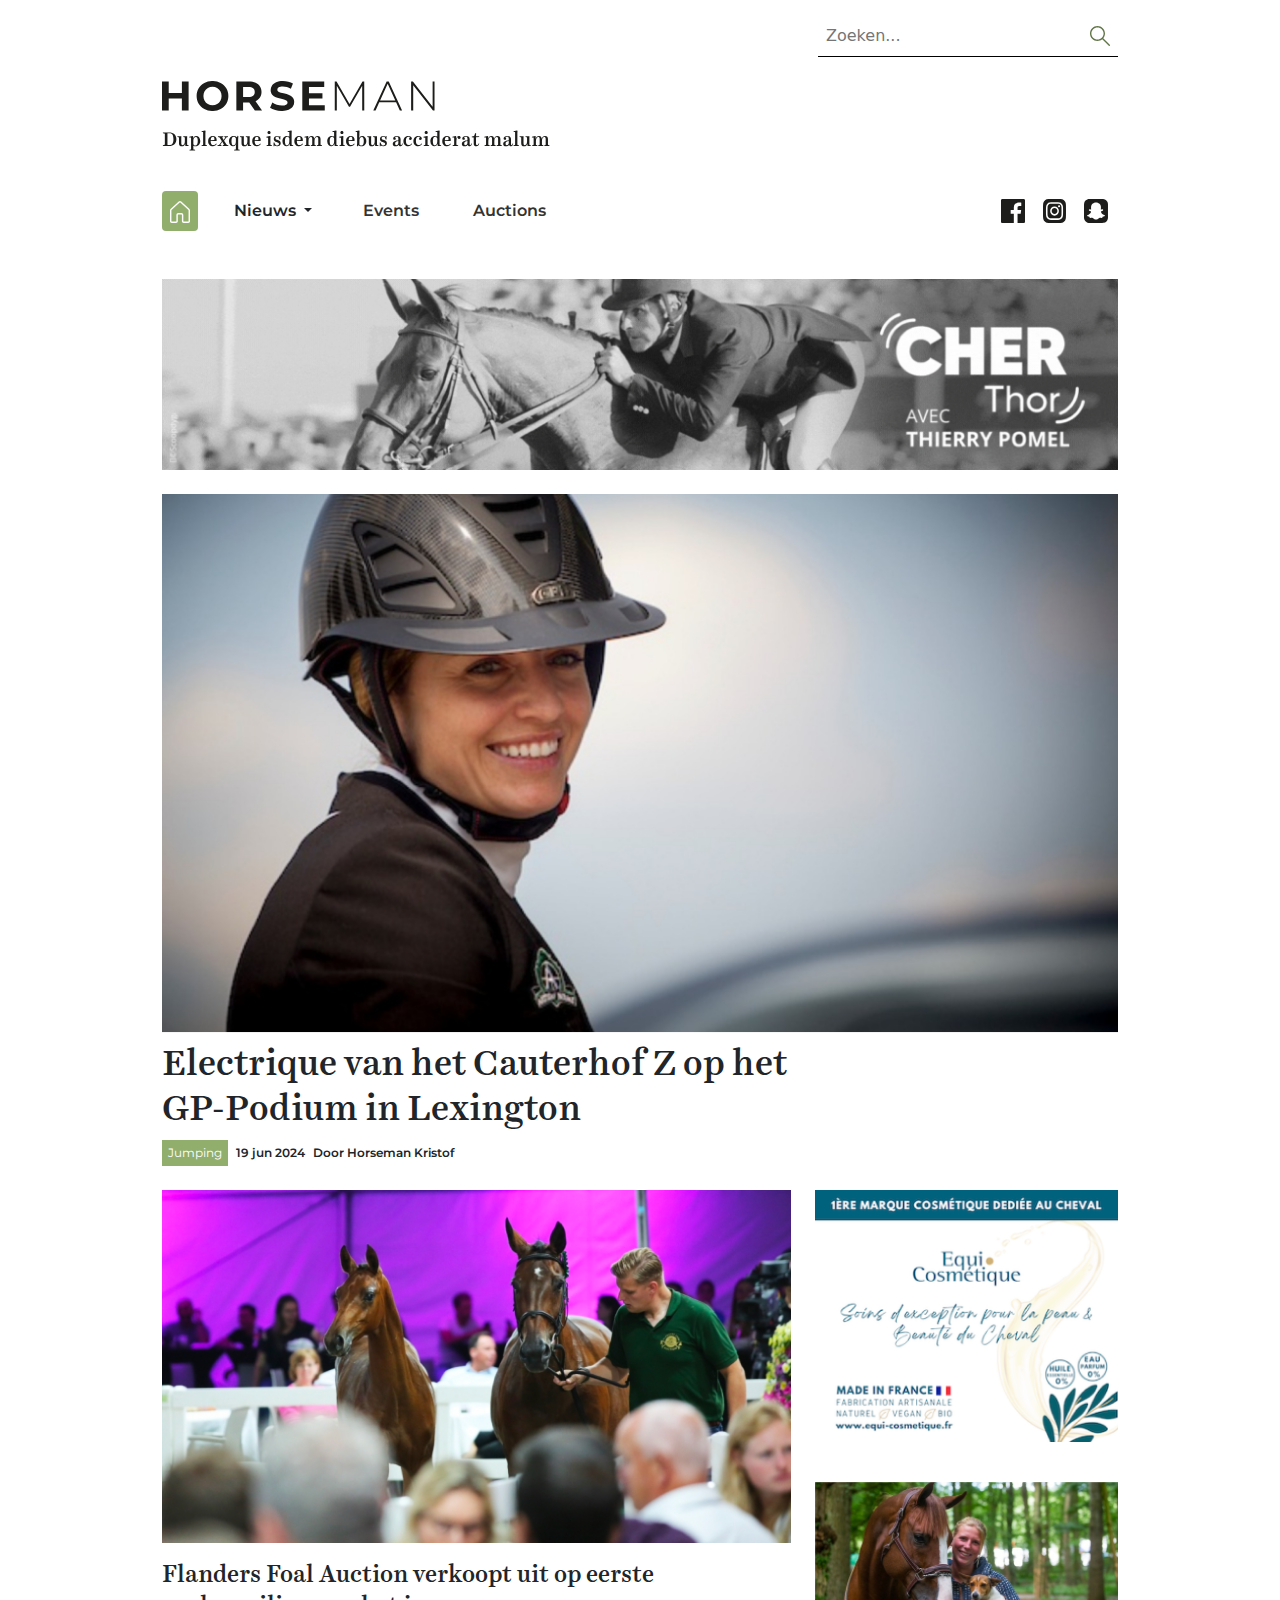
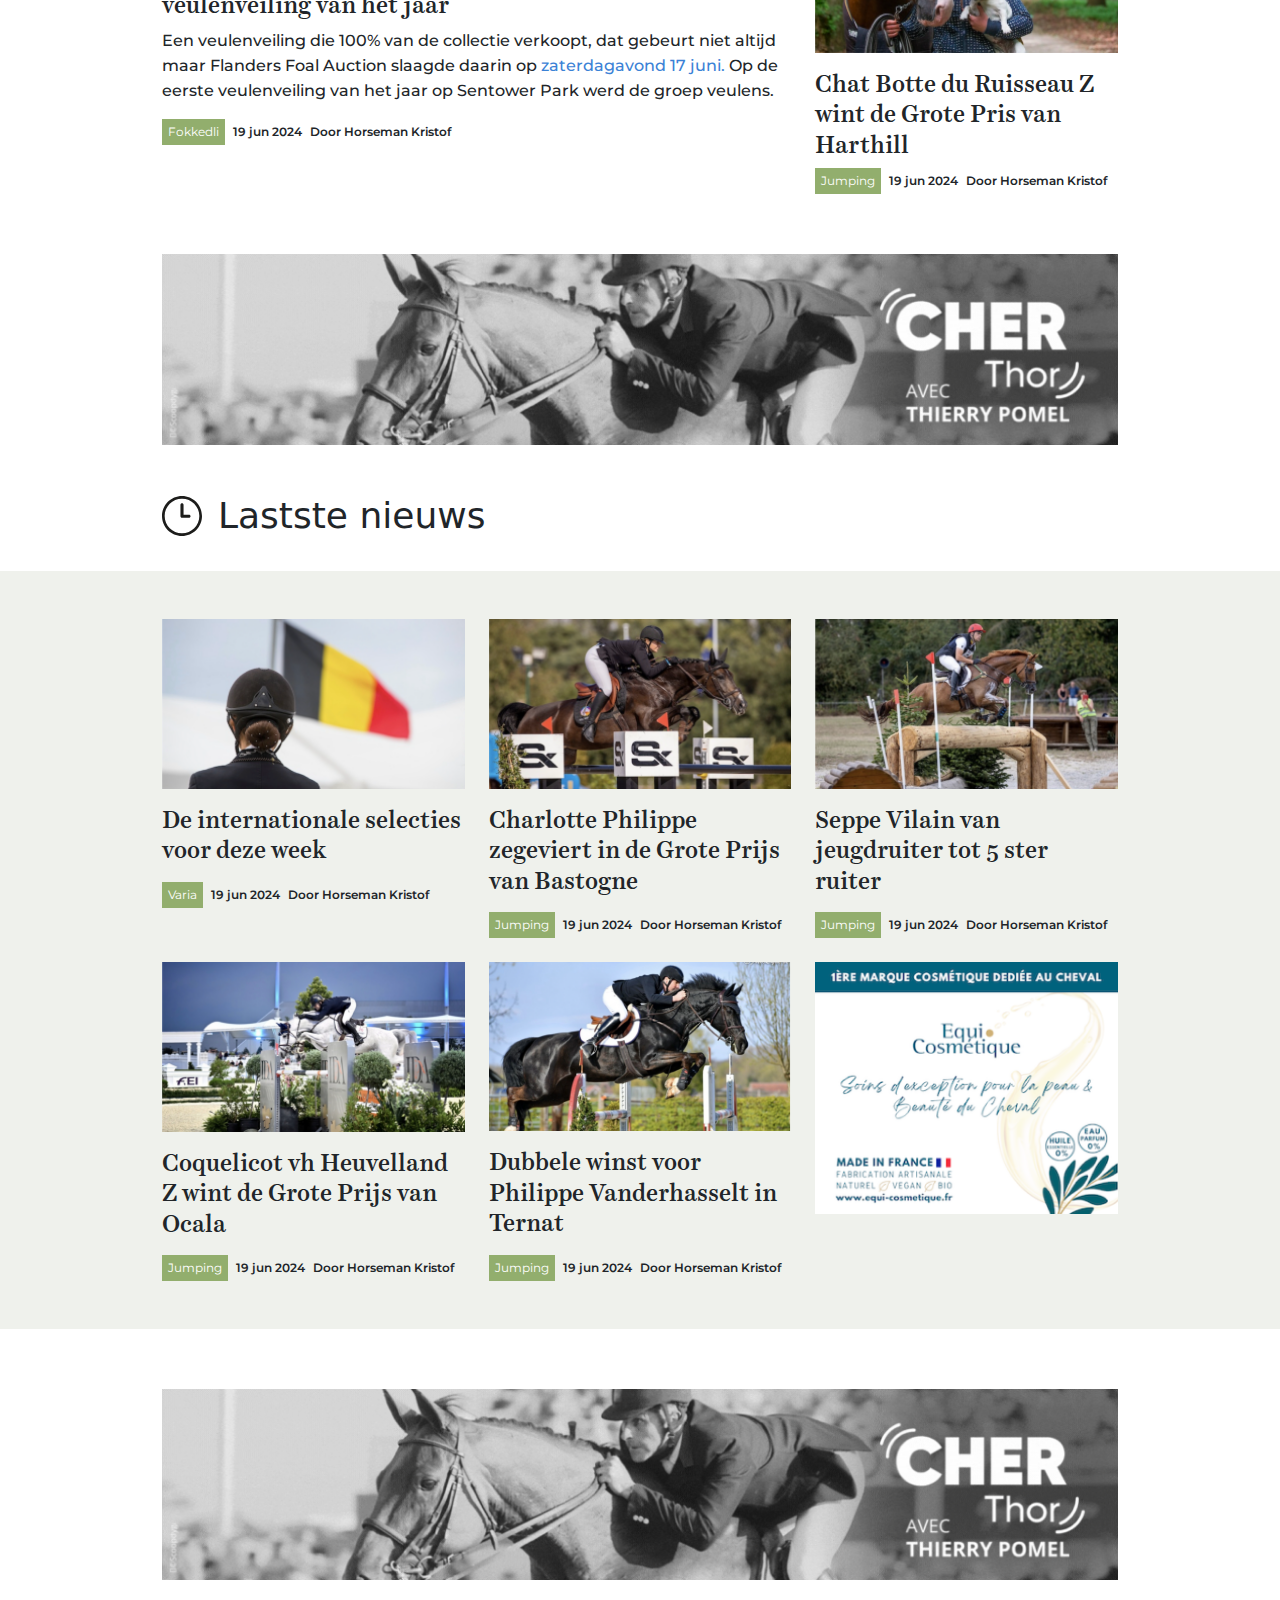
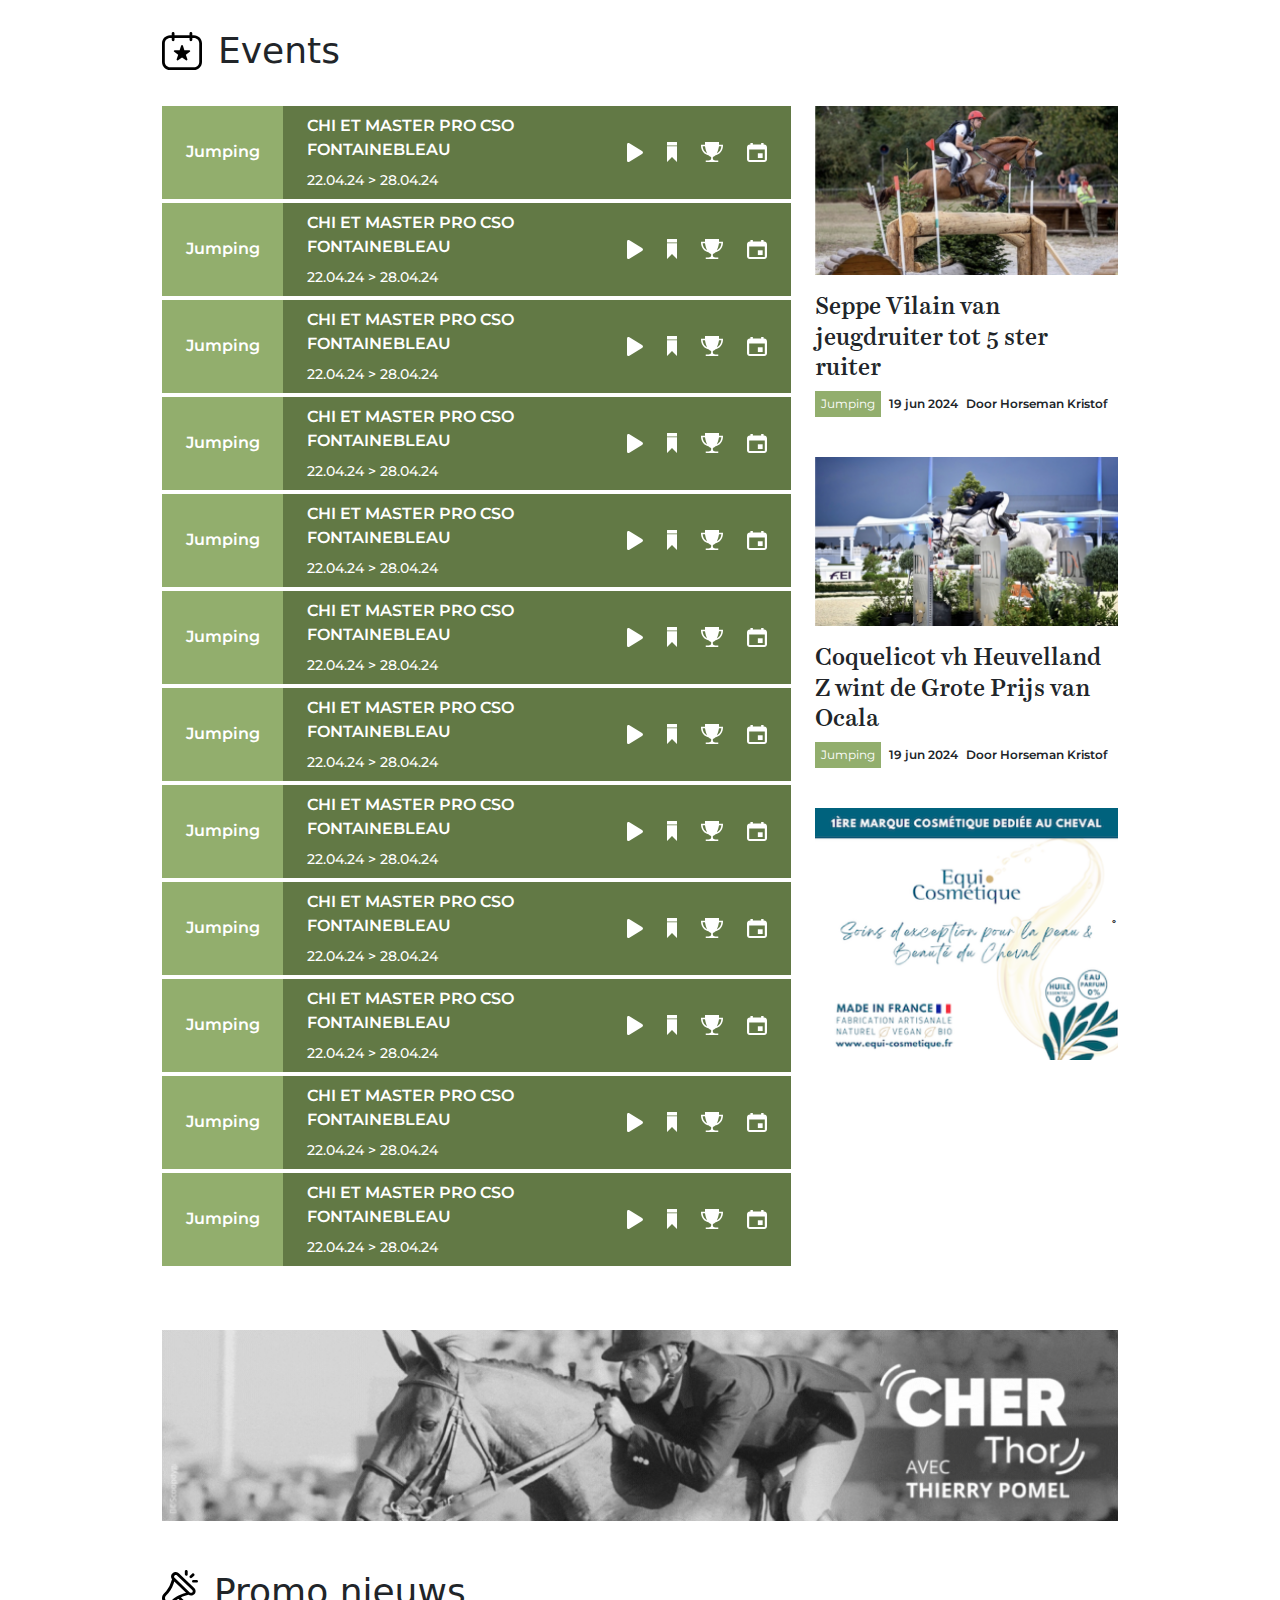
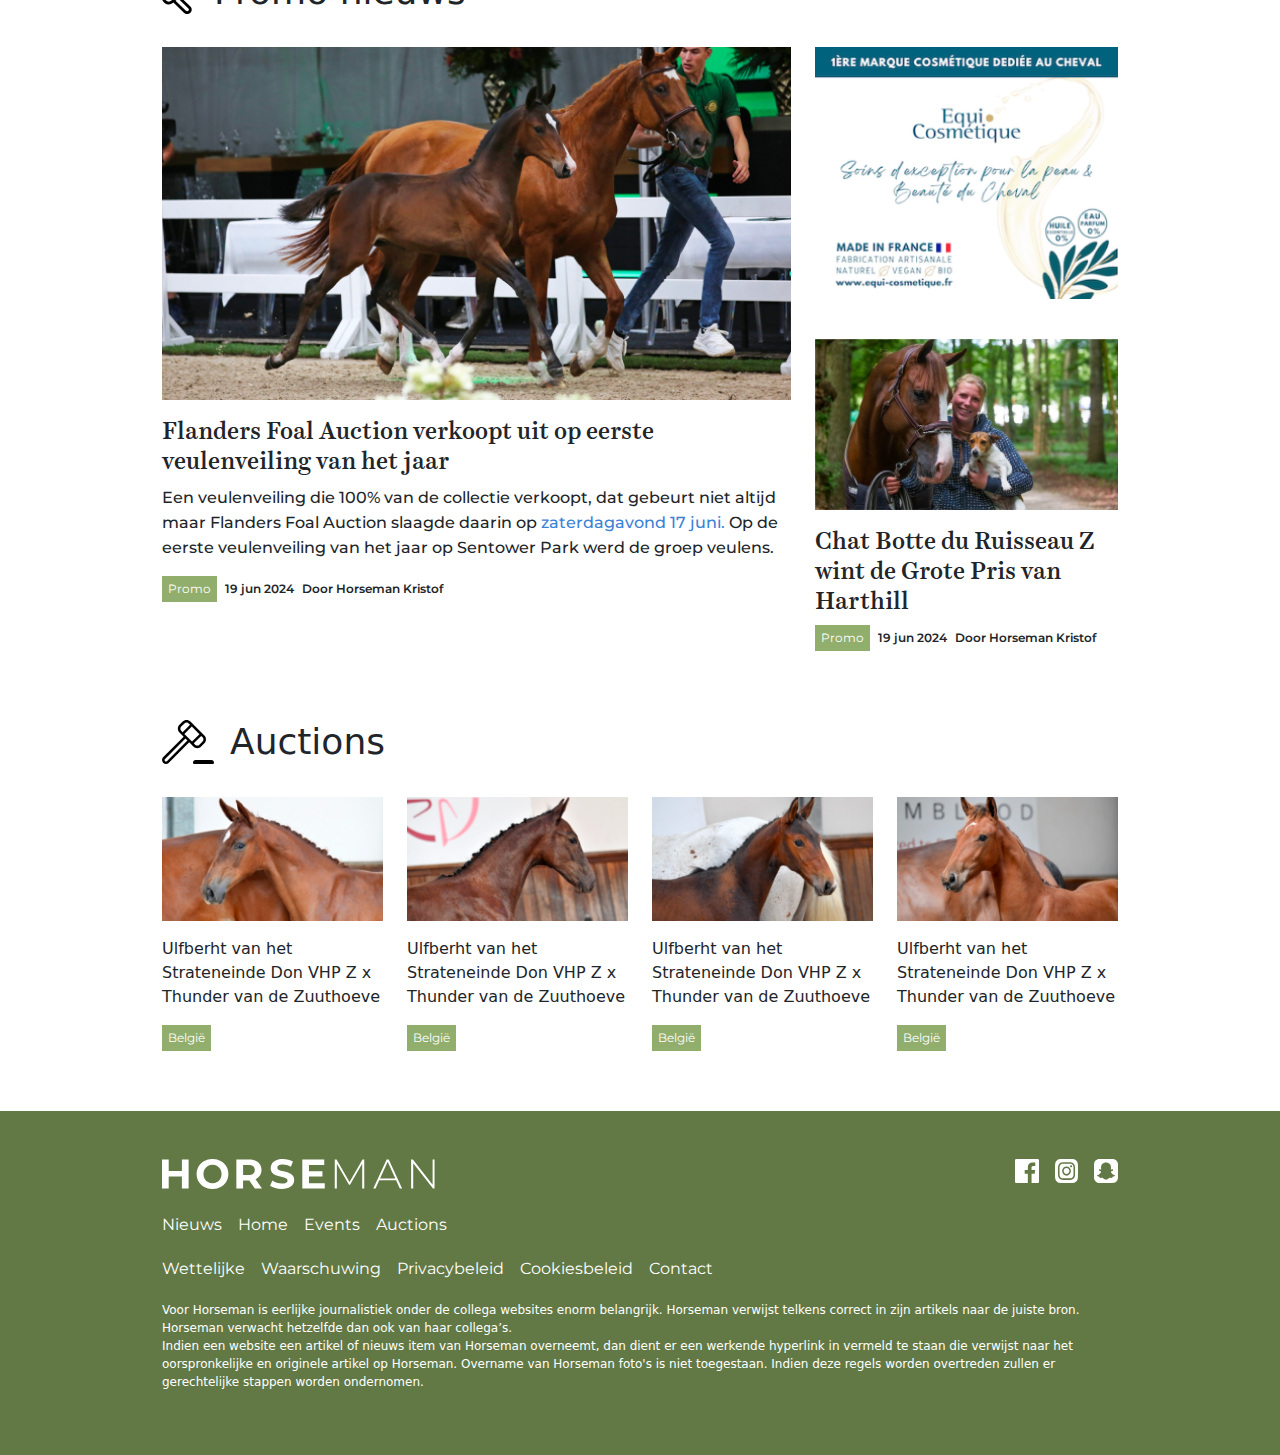
==== commit a194ed70: "header" ====
--- a/index.html
+++ b/index.html
@@ -13,26 +13,58 @@
     <!-- Bootstrap css -->
     <link href="https://cdn.jsdelivr.net/npm/bootstrap@5.3.3/dist/css/bootstrap.min.css" rel="stylesheet"
         integrity="sha384-QWTKZyjpPEjISv5WaRU9OFeRpok6YctnYmDr5pNlyT2bRjXh0JMhjY6hW+ALEwIH" crossorigin="anonymous" />
-    
+
 </head>
 
-<body>
+<body class="">
 
     <!-- Header -->
-
-    <header class="mt-5">
+    <div class="d-sm-none" id="header">
+        <div class="">
+            <div class="d-flex justify-content-end">
+                <button class="close_btn text-end border-0" id="close_btn"><img src="assets/images/svg/Close.svg"
+                        alt="close_btn"></button>
+            </div>
+            <ul class="nav-link d-flex flex-column row-gap-3 font_montserrat mt-4">
+                <li><a class="nav-link" href="/">Home</a></li>
+                <li><a class="nav-link" href="/jass.html">Nieuws</a></li>
+                <li><a class="nav-link" href="#">Blog</a></li>
+                <li><a class="nav-link" href="#">Dressur</a></li>
+                <li><a class="nav-link" href="#">Eventing</a></li>
+                <li><a class="nav-link" href="#">Fokkerij</a></li>
+                <li><a class="nav-link" href="#">Jumping</a></li>
+                <li><a class="nav-link" href="#">Overigesport</a></li>
+                <li><a class="nav-link" href="#">Promo</a></li>
+                <li><a class="nav-link" href="#">Reportage</a></li>
+                <li><a class="nav-link" href="#">Transfer</a></li>
+                <li><a class="nav-link" href="#">Varia</a></li>
+                <li><a class="nav-link" href="/jass.html">Events</a></li>
+                <li><a class="nav-link" href="/article.html">Auctions</a></li>
+            </ul>
+
+        </div>
+
+    </div>
+
+    <header class="mt-3">
         <div class="container">
-            <div class="d-flex align-items-center justify-content-between">
-                <img src="assets/images/svg/Logo.svg" alt="logo" class="d-none d-sm-block">
-                <button class="border-0 d-md-none"><img src="assets/images/svg/Toogle.svg" alt="Toogle"></button>
-                <div class="border-1 border-bottom border-black max_w_300 w-100 d-flex justify-content-between pe-2">
-                    <input class="border-0 ps-2  w-100 py-2 focus-ring-light" type="text" placeholder="Zoeken...">
+            <div class="d-flex align-items-center justify-content-between justify-content-md-end">
+                <button class="border-0  d-md-none " id="toggleButton"><img src="assets/images/svg/Toogle.svg"
+                        alt="Toogle"></button>
+                <div class=" searchbar  max_w_300 w-100 d-flex justify-content-end justify-content-sm-between pe-2">
+                    <input class="border-0 ps-2 d-none d-sm-block w-100 py-2 focus-ring-light" type="text"
+                        placeholder="Zoeken...">
                     <img src="assets/images/svg/Search.svg" alt="Search">
                 </div>
             </div>
-            <nav class="py-4  mt-3 align-items-center justify-content-between d-sm-flex">
+            <a href="/" class="d-block w-100"><img src="assets/images/svg/Logo.svg" alt="logo"
+                    class="d-none d-sm-block mt-4"></a>
+            <a href="/" class="d-block w-100"><img src="assets/images/svg/MobileLogo.svg" alt="logo"
+                    class="d-sm-none mt-4"></a>
+            <!-- Menu Bar -->
+            <nav class="py-4 d-none mt-3 align-items-center justify-content-between d-sm-flex">
                 <div class="d-flex column-gap-4 align-items-center font_montserrat fw-semibold">
-                    <a href="#" class="bg_primary p-2 rounded-1">
+                    <a href="/" class="bg_primary p-2 rounded-1">
                         <img src="assets/images/svg/Home.svg" alt="Home">
                     </a>
                     <!-- Dropdown -->
@@ -54,7 +86,7 @@
                             <li><a class="dropdown-item" href="#">Varia</a></li>
                         </ul>
                     </div>
-                    <ul class="d-flex column-gap-4 align-items-center justify-content-center p-0 mb-0">
+                    <ul class="d-flex column-gap-4 align-items-center justify-content-center p-0 mb-0 ">
                         <li class="nav-item">
                             <a href="/jass.html">Events</a>
                         </li>
@@ -1054,6 +1086,7 @@
         integrity="sha384-YvpcrYf0tY3lHB60NNkmXc5s9fDVZLESaAA55NDzOxhy9GkcIdslK1eN7N6jIeHz" crossorigin="anonymous">
     </script>
     <!-- js -->
+
     <script src="assets/js/app.js"></script>
 </body>
 
--- a/assets/style/style.css
+++ b/assets/style/style.css
@@ -180,7 +180,7 @@
 }
 
 a:hover {
-    color: var(--primary-color);
+    color: var(--primary-color) !important;
     /* Optional: Add hover color */
 }
 
@@ -230,6 +230,25 @@
     gap: 10px;
     /* Adjust gap for social icons */
 }
+
+.searchbar {
+    border-bottom: 1px solid black !important;
+}
+
+#header {
+    width: 100%;
+    height: 100%;
+    background-color: white;
+
+    padding: 20px;
+    position: fixed;
+    top: 0;
+    left: -600px;
+    /* Hide the header off-screen */
+    transition: left 0.3s ease;
+    z-index: 5;
+}
+
 
 /* Media Query  */
 @media (min-width: 767.98px) {
@@ -246,6 +265,8 @@
     .max_w_121 {
         max-width: 121px;
     }
+
+
 }
 
 @media (max-width: 767.98px) {
@@ -270,6 +291,10 @@
         --text-lg: 20px;
         --text-xl: 24px;
     }
+
+    .searchbar {
+        border-bottom: 1px solid transparent !important;
+    }
 }
 
 @font-face {
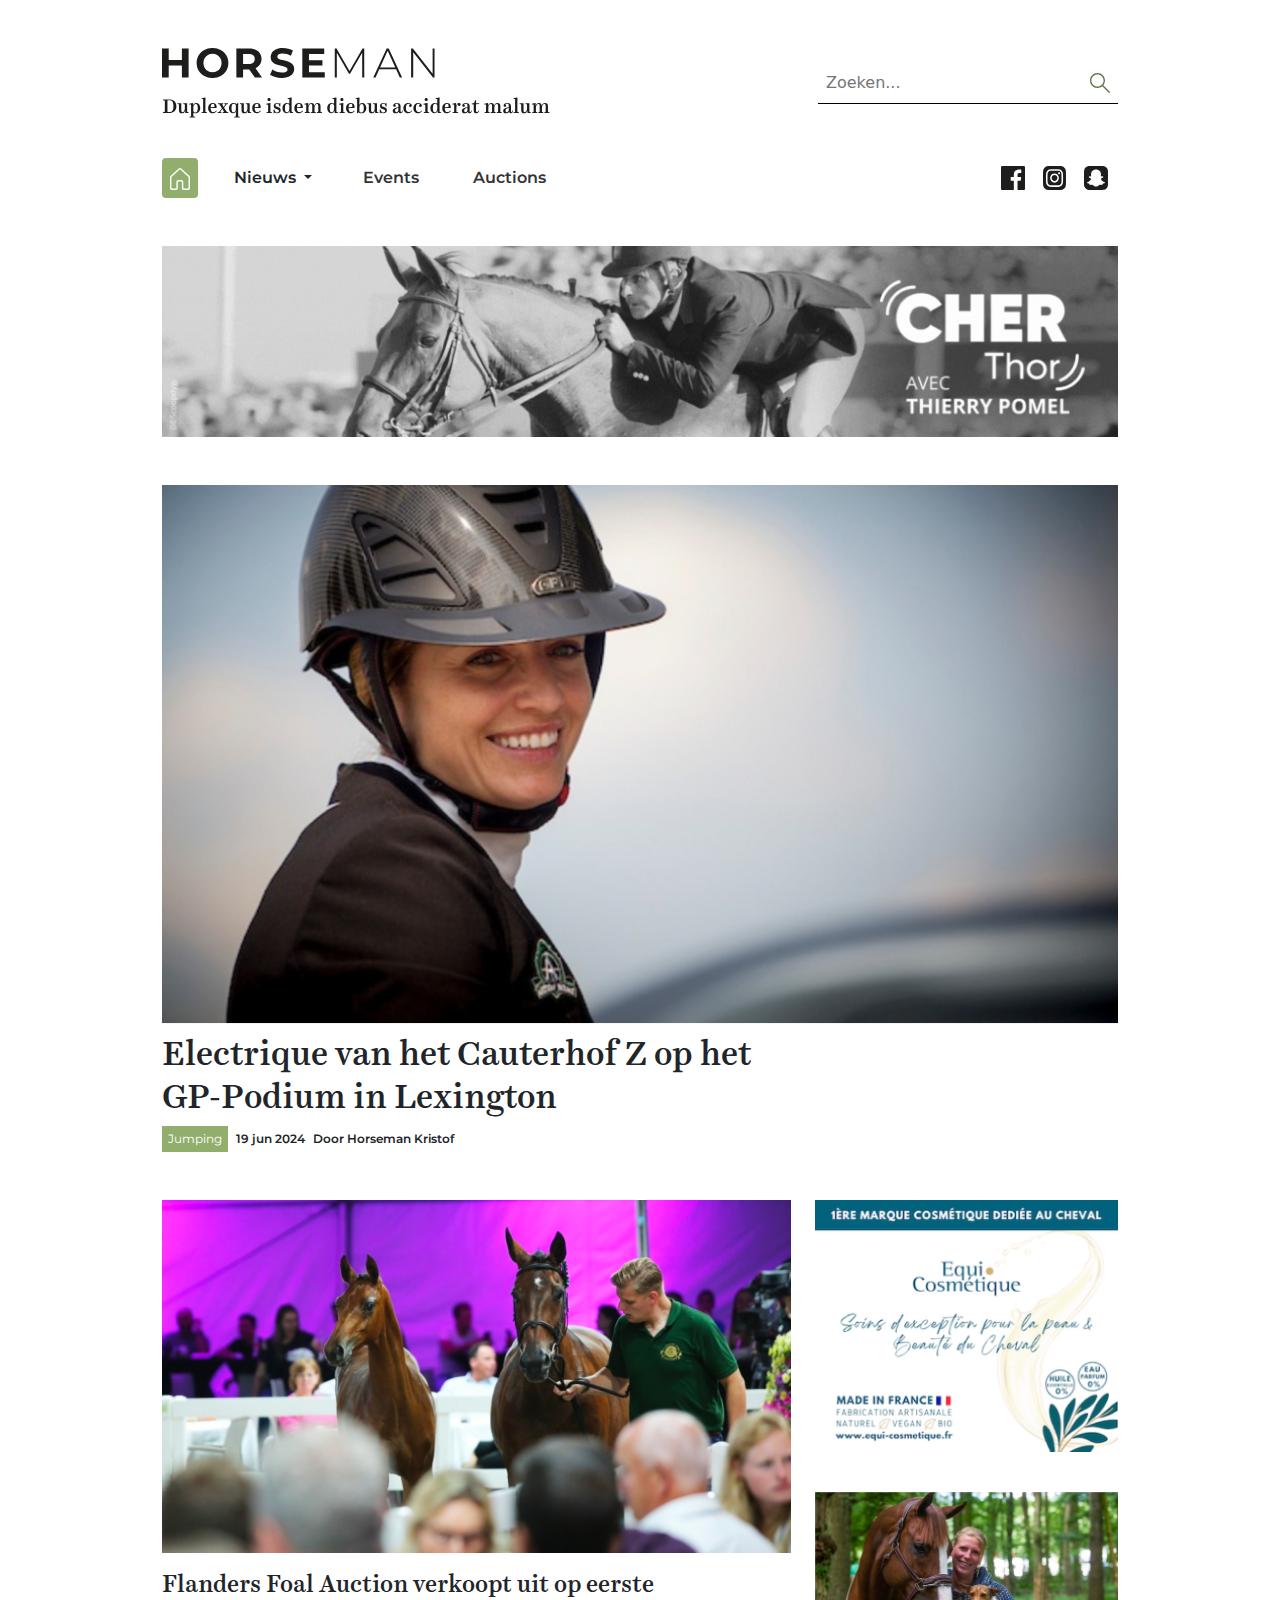
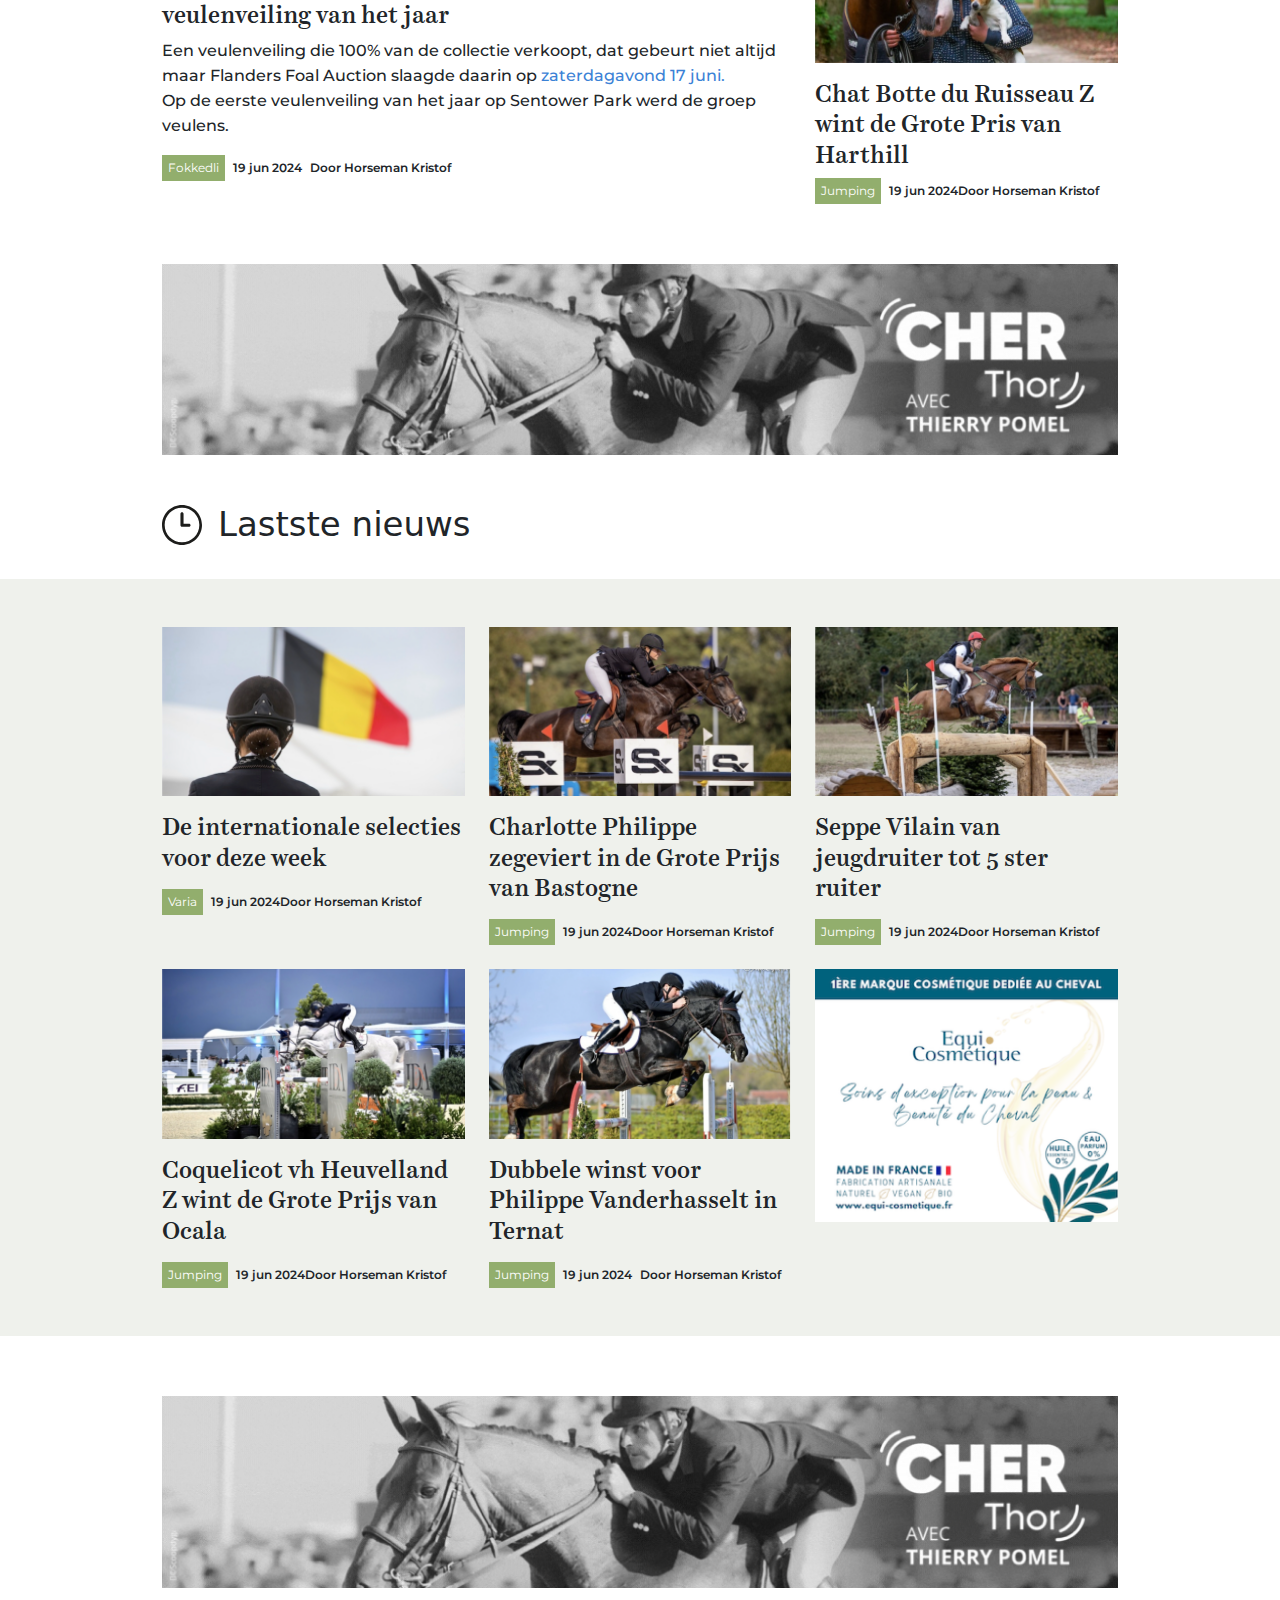
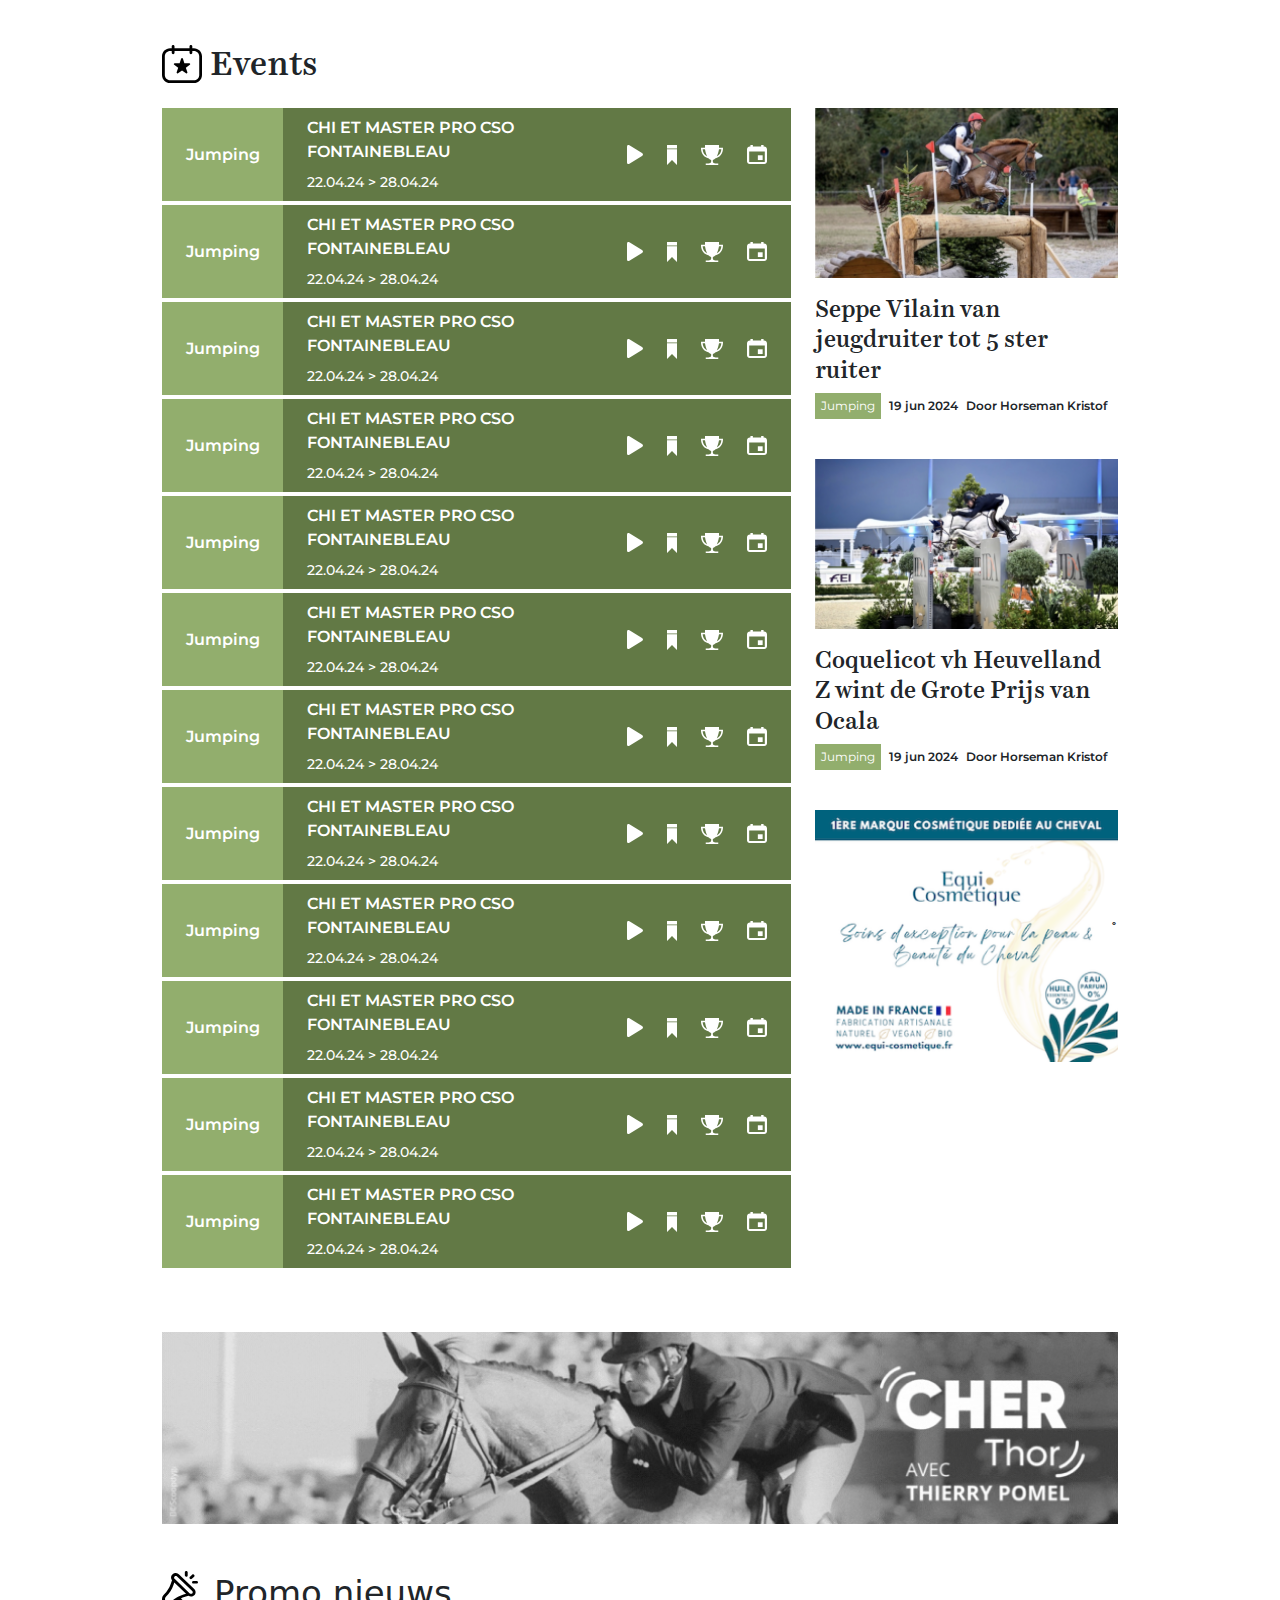
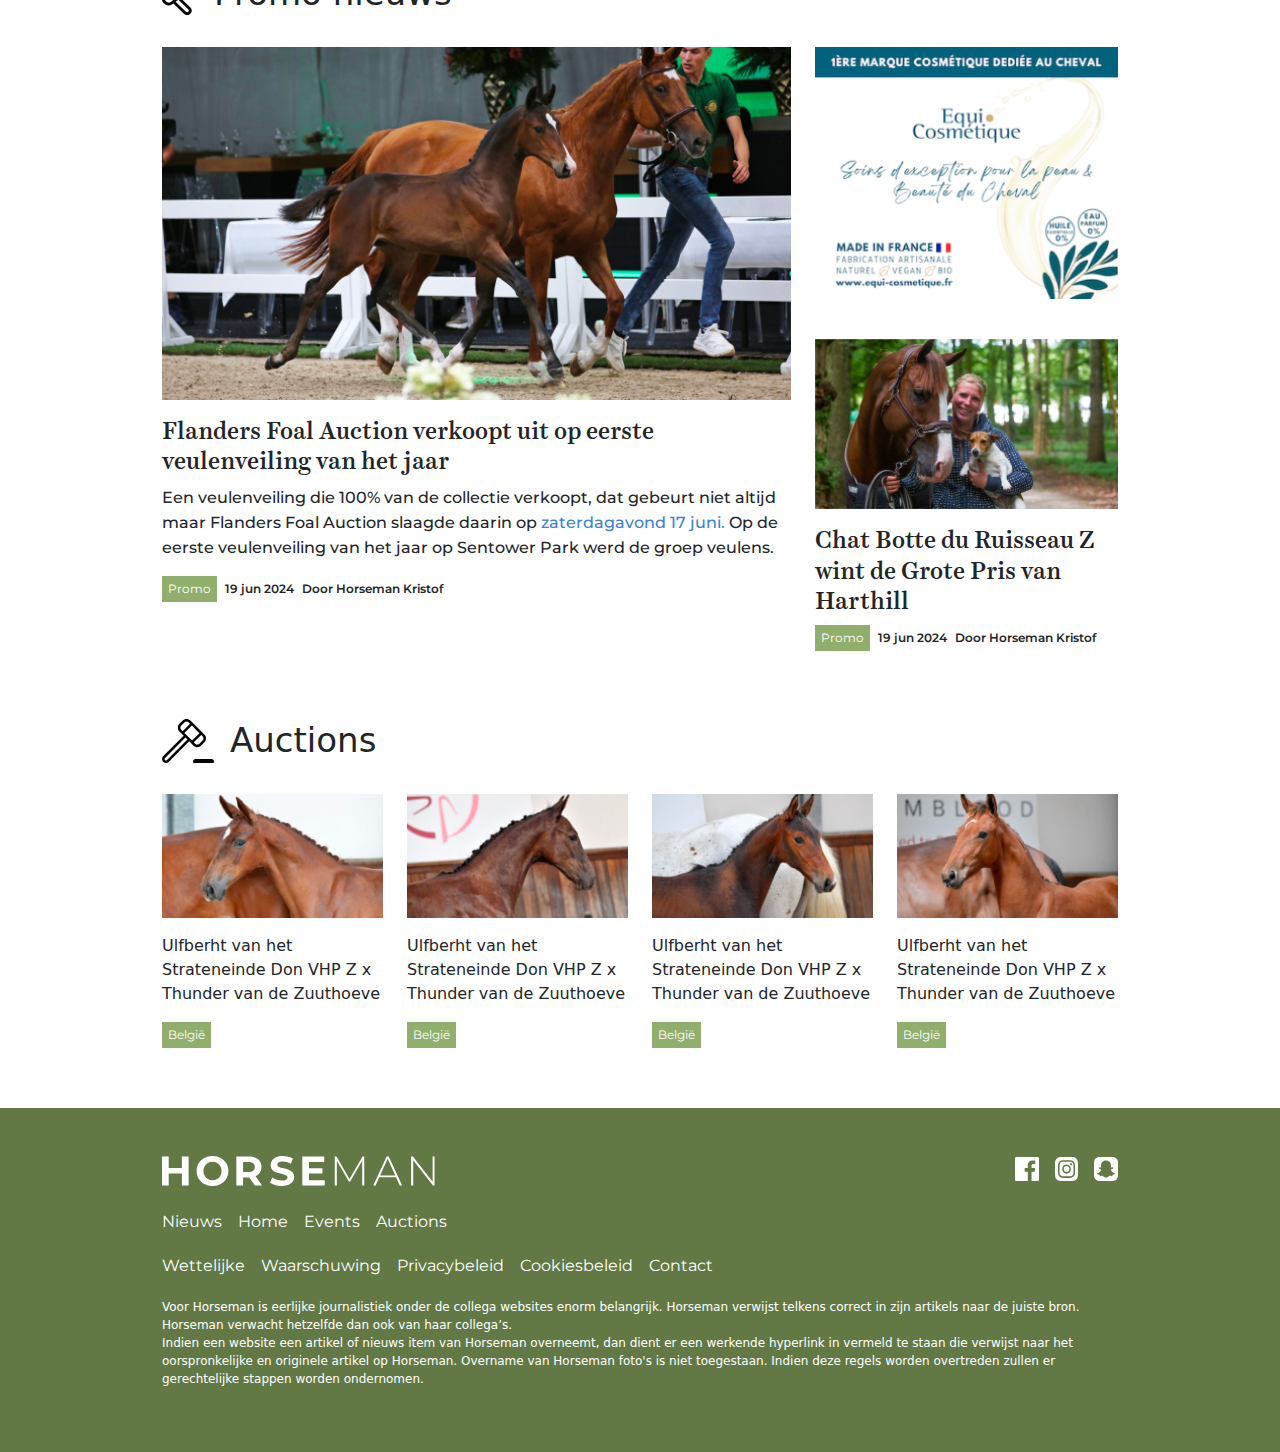
==== commit 637e3454: "testing done" ====
--- a/index.html
+++ b/index.html
@@ -1,7 +1,6 @@
 <!DOCTYPE html>
 <html lang="en">
-
-<head>
+  <head>
     <meta charset="UTF-8" />
     <meta name="viewport" content="width=device-width, initial-scale=1.0" />
     <title>Hourseman</title>
@@ -11,1083 +10,1336 @@
     <link rel="stylesheet" href="assets/style/jass.css" />
 
     <!-- Bootstrap css -->
-    <link href="https://cdn.jsdelivr.net/npm/bootstrap@5.3.3/dist/css/bootstrap.min.css" rel="stylesheet"
-        integrity="sha384-QWTKZyjpPEjISv5WaRU9OFeRpok6YctnYmDr5pNlyT2bRjXh0JMhjY6hW+ALEwIH" crossorigin="anonymous" />
-
-</head>
-
-<body class="">
-
+    <link
+      href="https://cdn.jsdelivr.net/npm/bootstrap@5.3.3/dist/css/bootstrap.min.css"
+      rel="stylesheet"
+      integrity="sha384-QWTKZyjpPEjISv5WaRU9OFeRpok6YctnYmDr5pNlyT2bRjXh0JMhjY6hW+ALEwIH"
+      crossorigin="anonymous"
+    />
+  </head>
+
+  <body>
     <!-- Header -->
-    <div class="d-sm-none" id="header">
-        <div class="">
-            <div class="d-flex justify-content-end">
-                <button class="close_btn text-end border-0" id="close_btn"><img src="assets/images/svg/Close.svg"
-                        alt="close_btn"></button>
-            </div>
-            <ul class="nav-link d-flex flex-column row-gap-3 font_montserrat mt-4">
-                <li><a class="nav-link" href="/">Home</a></li>
-                <li><a class="nav-link" href="/jass.html">Nieuws</a></li>
-                <li><a class="nav-link" href="#">Blog</a></li>
-                <li><a class="nav-link" href="#">Dressur</a></li>
-                <li><a class="nav-link" href="#">Eventing</a></li>
-                <li><a class="nav-link" href="#">Fokkerij</a></li>
-                <li><a class="nav-link" href="#">Jumping</a></li>
-                <li><a class="nav-link" href="#">Overigesport</a></li>
-                <li><a class="nav-link" href="#">Promo</a></li>
-                <li><a class="nav-link" href="#">Reportage</a></li>
-                <li><a class="nav-link" href="#">Transfer</a></li>
-                <li><a class="nav-link" href="#">Varia</a></li>
-                <li><a class="nav-link" href="/jass.html">Events</a></li>
-                <li><a class="nav-link" href="/article.html">Auctions</a></li>
+
+    <header class="mt-5">
+      <div class="container">
+        <div class="d-flex align-items-center justify-content-between">
+          <img
+            src="assets/images/svg/Logo.svg"
+            alt="logo"
+            class="d-none d-sm-block"
+          />
+          <button class="border-0 d-md-none">
+            <img src="assets/images/svg/Toogle.svg" alt="Toogle" />
+          </button>
+          <div
+            class="border-1 border-bottom border-black max_w_300 w-100 d-flex justify-content-between pe-2"
+          >
+            <input
+              class="border-0 ps-2 w-100 py-2 focus-ring-light"
+              type="text"
+              placeholder="Zoeken..."
+            />
+            <img src="assets/images/svg/Search.svg" alt="Search" />
+          </div>
+        </div>
+        <nav
+          class="py-4 mt-3 align-items-center justify-content-between d-sm-flex"
+        >
+          <div
+            class="d-flex column-gap-4 align-items-center font_montserrat fw-semibold"
+          >
+            <a href="#" class="bg_primary p-2 rounded-1">
+              <img src="assets/images/svg/Home.svg" alt="Home" />
+            </a>
+            <!-- Dropdown -->
+            <div class="dropdown">
+              <button
+                class="btn border-0 dropdown-toggle fw-semibold"
+                type="button"
+                data-bs-toggle="dropdown"
+                aria-expanded="false"
+              >
+                Nieuws
+              </button>
+              <ul class="dropdown-menu font_montserrat">
+                <li><a class="dropdown-item" href="#">Blog</a></li>
+                <li><a class="dropdown-item" href="#">Dressur</a></li>
+                <li><a class="dropdown-item" href="#">Eventing</a></li>
+                <li><a class="dropdown-item" href="#">Fokkerij</a></li>
+                <li><a class="dropdown-item" href="#">Jumping</a></li>
+                <li><a class="dropdown-item" href="#">Overigesport</a></li>
+                <li><a class="dropdown-item" href="#">Promo</a></li>
+                <li><a class="dropdown-item" href="#">Reportage</a></li>
+                <li><a class="dropdown-item" href="#">Transfer</a></li>
+                <li><a class="dropdown-item" href="#">Varia</a></li>
+              </ul>
+            </div>
+            <ul
+              class="d-flex column-gap-4 align-items-center justify-content-center p-0 mb-0"
+            >
+              <li class="nav-item">
+                <a href="/news.html">Events</a>
+              </li>
+              <li class="nav-item">
+                <a href="/article.html">Auctions</a>
+              </li>
             </ul>
-
+          </div>
+
+          <div class="d-flex align-items-center column-gap-2 social-icons">
+            <a href="#" target="_blank">
+              <img src="assets/images/svg/Facebook.svg" alt="Facebook" />
+            </a>
+            <a href="#" target="_blank">
+              <img src="assets/images/svg/Insta.svg" alt="Instagram" />
+            </a>
+            <a href="#" target="_blank">
+              <img src="assets/images/svg/Snapchat.svg" alt="Snapchat" />
+            </a>
+          </div>
+        </nav>
+      </div>
+    </header>
+
+    <!-- Banner -->
+    <section class="my-sm-4 my-2 my_40">
+      <div class="container">
+        <img
+          src="assets/images/png/Bannière.png"
+          class="w-100"
+          alt="Bannière"
+        />
+      </div>
+    </section>
+
+    <!-- Acticle Section-->
+    <section class="my-sm-5 my-3 my_40">
+      <div class="container">
+        <img src="assets/images/png/Visuel.png" class="w-100" alt="Visuel" />
+        <h1
+          class="max_w_648 font-harriettext-medium text_xl fw-medium lh_127 mt-2"
+        >
+          Electrique van het Cauterhof Z op het GP-Podium in Lexington
+        </h1>
+        <div class="d-flex align-items-center mt-1">
+          <button class="btn_primary" type="">Jumping</button>
+          <p class="text_xs black_color fw-semibold font_montserrat mx-2 my-0">
+            19 jun 2024
+          </p>
+          <p class="text_xs black_color fw-semibold font_montserrat my-0">
+            Door Horseman Kristof
+          </p>
         </div>
-
-    </div>
-
-    <header class="mt-3">
-        <div class="container">
-            <div class="d-flex align-items-center justify-content-between justify-content-md-end">
-                <button class="border-0  d-md-none " id="toggleButton"><img src="assets/images/svg/Toogle.svg"
-                        alt="Toogle"></button>
-                <div class=" searchbar  max_w_300 w-100 d-flex justify-content-end justify-content-sm-between pe-2">
-                    <input class="border-0 ps-2 d-none d-sm-block w-100 py-2 focus-ring-light" type="text"
-                        placeholder="Zoeken...">
-                    <img src="assets/images/svg/Search.svg" alt="Search">
-                </div>
-            </div>
-            <a href="/" class="d-block w-100"><img src="assets/images/svg/Logo.svg" alt="logo"
-                    class="d-none d-sm-block mt-4"></a>
-            <a href="/" class="d-block w-100"><img src="assets/images/svg/MobileLogo.svg" alt="logo"
-                    class="d-sm-none mt-4"></a>
-            <!-- Menu Bar -->
-            <nav class="py-4 d-none mt-3 align-items-center justify-content-between d-sm-flex">
-                <div class="d-flex column-gap-4 align-items-center font_montserrat fw-semibold">
-                    <a href="/" class="bg_primary p-2 rounded-1">
-                        <img src="assets/images/svg/Home.svg" alt="Home">
-                    </a>
-                    <!-- Dropdown -->
-                    <div class="dropdown">
-                        <button class="btn border-0 dropdown-toggle fw-semibold" type="button" data-bs-toggle="dropdown"
-                            aria-expanded="false">
-                            Nieuws
-                        </button>
-                        <ul class="dropdown-menu font_montserrat">
-                            <li><a class="dropdown-item" href="#">Blog</a></li>
-                            <li><a class="dropdown-item" href="#">Dressur</a></li>
-                            <li><a class="dropdown-item" href="#">Eventing</a></li>
-                            <li><a class="dropdown-item" href="#">Fokkerij</a></li>
-                            <li><a class="dropdown-item" href="#">Jumping</a></li>
-                            <li><a class="dropdown-item" href="#">Overigesport</a></li>
-                            <li><a class="dropdown-item" href="#">Promo</a></li>
-                            <li><a class="dropdown-item" href="#">Reportage</a></li>
-                            <li><a class="dropdown-item" href="#">Transfer</a></li>
-                            <li><a class="dropdown-item" href="#">Varia</a></li>
-                        </ul>
-                    </div>
-                    <ul class="d-flex column-gap-4 align-items-center justify-content-center p-0 mb-0 ">
-                        <li class="nav-item">
-                            <a href="/jass.html">Events</a>
-                        </li>
-                        <li class="nav-item">
-                            <a href="/article.html">Auctions</a>
-                        </li>
-                    </ul>
-                </div>
-
-                <div class="d-flex align-items-center column-gap-2 social-icons">
-                    <a href="#" target="_blank">
-                        <img src="assets/images/svg/Facebook.svg" alt="Facebook">
-                    </a>
-                    <a href="#" target="_blank">
-                        <img src="assets/images/svg/Insta.svg" alt="Instagram">
-                    </a>
-                    <a href="#" target="_blank">
-                        <img src="assets/images/svg/Snapchat.svg" alt="Snapchat">
-                    </a>
-                </div>
-            </nav>
+      </div>
+    </section>
+
+    <!-- Aricle Section 2 -->
+    <section class="mt-sm-0 mt-3">
+      <div class="container">
+        <div class="row justify-content-start row-gap-5 row-gap-lg-4">
+          <div class="col-lg-8">
+            <img
+              class="w-100"
+              src="assets/images/png/Flanders.png"
+              alt="Flanders"
+            />
+            <h3 class="text_lg font-harriettext-medium fw-medium lh_127 mt-3">
+              Flanders Foal Auction verkoopt uit op eerste veulenveiling van het
+              jaar
+            </h3>
+            <p class="text_sm fw-medium font_montserrat lh_157 mt-1">
+              Een veulenveiling die 100% van de collectie verkoopt, dat gebeurt
+              niet altijd maar Flanders Foal Auction slaagde daarin op
+              <span class="color_blue"> zaterdagavond 17 juni. </span><br />
+              Op de eerste veulenveiling van het jaar op Sentower Park werd de
+              groep veulens.
+            </p>
+            <div class="d-flex align-items-center mt-1">
+              <button class="btn_primary" type="">Fokkedli</button>
+              <p
+                class="text_xs black_color fw-semibold font_montserrat mx-2 my-0"
+              >
+                19 jun 2024
+              </p>
+              <p class="text_xs black_color fw-semibold font_montserrat my-0">
+                Door Horseman Kristof
+              </p>
+            </div>
+          </div>
+          <div class="col-lg-4">
+            <img
+              src="assets/images/png/marque.png"
+              alt="marque"
+              class="px-lg-0 px-4 w-100"
+            />
+            <article class="mt_40">
+              <img
+                src="assets/images/png/Ruisseau.png"
+                class="w-100"
+                alt="Ruisseau"
+              />
+              <h3 class="text_lg font-harriettext-medium fw-medium lh_127 mt-3">
+                Chat Botte du Ruisseau Z wint de Grote Pris van Harthill
+              </h3>
+              <div class="d-flex align-items-center mt-1">
+                <button class="btn_primary" type="">Jumping</button>
+                <p
+                  class="text_xs black_color fw-semibold font_montserrat ms-2 my-0"
+                >
+                  19 jun 2024
+                </p>
+                <p class="text_xs black_color fw-semibold font_montserrat my-0">
+                  Door Horseman Kristof
+                </p>
+              </div>
+            </article>
+            <img
+              src="assets/images/png/marque.png"
+              alt="marque"
+              class="w-100 mt_40 d-sm-none px-lg-0 px-4 w-100"
+            />
+          </div>
         </div>
-
-    </header>
-
-    <!-- Banner -->
-    <section class="my-4 my_40">
-        <div class="container">
-            <img src="assets/images/png/Bannière.png" class="w-100" alt="Bannière" />
-        </div>
+      </div>
     </section>
-
-    <!-- Acticle Section-->
-    <section class="my-4 my_40">
-        <div class="container">
-            <img src="assets/images/png/Visuel.png" class="w-100" alt="Visuel" />
-            <h1 class="max_w_648 font-harriettext-medium text_xl fw-medium lh_127 mt-2">
-                Electrique van het Cauterhof Z op het GP-Podium in Lexington
-            </h1>
-            <div class="d-flex align-items-center mt-1">
-                <button class="btn_primary" type="">Jumping</button>
-                <p class="text_xs black_color fw-semibold font_montserrat mx-2 my-0">
-                    19 jun 2024
-                </p>
-                <p class="text_xs black_color fw-semibold font_montserrat my-0">
-                    Door Horseman Kristof
-                </p>
-            </div>
-        </div>
-    </section>
-
-    <!-- Aricle Section 2 -->
-    <seciton>
-        <div class="container">
-            <div class="row justify-content-start row-gap-5 row-gap-lg-4">
-                <div class="col-lg-8">
-                    <img class="w-100" src="assets/images/png/Flanders.png" alt="Flanders" />
-                    <h3 class="text_lg font-harriettext-medium fw-medium lh_127 mt-3 ">
-                        Flanders Foal Auction verkoopt uit op eerste veulenveiling van het
-                        jaar
-                    </h3>
-                    <p class="text_sm fw-medium font_montserrat lh_157 mt-1">
-                        Een veulenveiling die 100% van de collectie verkoopt, dat gebeurt
-                        niet altijd maar Flanders Foal Auction slaagde daarin op
-                        <span class="color_blue"> zaterdagavond 17 juni. </span> Op de
-                        eerste veulenveiling van het jaar op Sentower Park werd de groep
-                        veulens.
-                    </p>
-                    <div class="d-flex align-items-center mt-1">
-                        <button class="btn_primary" type="">Fokkedli</button>
-                        <p class="text_xs black_color fw-semibold font_montserrat mx-2 my-0">
-                            19 jun 2024
-                        </p>
-                        <p class="text_xs black_color fw-semibold font_montserrat my-0">
-                            Door Horseman Kristof
-                        </p>
-                    </div>
-                </div>
-                <div class="col-lg-4">
-                    <img src="assets/images/png/marque.png" alt="marque" class="w-100" />
-                    <article class="mt_40">
-                        <img src="assets/images/png/Ruisseau.png" class="w-100" alt="Ruisseau" />
-                        <h3 class="text_lg font-harriettext-medium fw-medium lh_127 mt-3">
-                            Chat Botte du Ruisseau Z wint de Grote Pris van Harthill
-                        </h3>
-                        <div class="d-flex align-items-center mt-1">
-                            <button class="btn_primary" type="">Jumping</button>
-                            <p class="text_xs black_color fw-semibold font_montserrat mx-2 my-0">
-                                19 jun 2024
-                            </p>
-                            <p class="text_xs black_color fw-semibold font_montserrat my-0">
-                                Door Horseman Kristof
-                            </p>
-                        </div>
-                    </article>
-                    <img src="assets/images/png/marque.png" alt="marque" class="w-100 mt_40 d-sm-none" />
-                </div>
-            </div>
-        </div>
-    </seciton>
 
     <!-- Banner section -->
     <section class="d-none d-lg-block mt_60 mb_40">
-        <div class="container">
-            <img src="assets/images/png/Bannière.png" class="w-100" alt="Bannière" />
-        </div>
+      <div class="container">
+        <img
+          src="assets/images/png/Bannière.png"
+          class="w-100"
+          alt="Bannière"
+        />
+      </div>
     </section>
 
     <!-- News section heading -->
     <section class="my-4 mb-lg-4">
-        <div class="container d-flex align-items-center gap-3">
-            <img src="assets/images/svg/Watch.svg" alt="Watch" />
-            <h1 class="max_w_648 text_xl fw-medium lh_127 mt-2">Lastste nieuws</h1>
-        </div>
+      <div class="container d-flex align-items-center gap-3">
+        <img src="assets/images/svg/Watch.svg" alt="Watch" />
+        <h1 class="max_w_648 text_xl fw-medium lh_127 mt-2">Lastste nieuws</h1>
+      </div>
     </section>
 
     <!-- News section Card -->
     <section class="news_bg">
-        <div class="container py-4 py-lg-5">
-            <div class="row row-gap-4">
-                <div class="col-sm-6 col-lg-4">
-                    <img src="assets/images/png/article1.png" class="w-100" alt="article" />
-                    <h3 class="text_lg font-harriettext-medium fw-medium lh_127 mt-3">
-                        De internationale selecties voor deze week
-                    </h3>
-                    <div class="d-flex align-items-center mt-3">
-                        <button class="btn_primary" type="">Varia</button>
-                        <p class="text_xs black_color fw-semibold font_montserrat mx-2 my-0">
-                            19 jun 2024
-                        </p>
-                        <p class="text_xs black_color fw-semibold font_montserrat my-0">
-                            Door Horseman Kristof
-                        </p>
+      <div class="container py-4 py-lg-5">
+        <div class="row row-gap-4">
+          <div class="col-sm-6 col-lg-4">
+            <img
+              src="assets/images/png/article1.png"
+              class="w-100"
+              alt="article"
+            />
+            <h3 class="text_lg font-harriettext-medium fw-medium lh_127 mt-3">
+              De internationale selecties voor deze week
+            </h3>
+            <div class="d-flex align-items-center mt-3">
+              <button class="btn_primary" type="">Varia</button>
+              <p
+                class="text_xs black_color fw-semibold font_montserrat ms-2 my-0"
+              >
+                19 jun 2024
+              </p>
+              <p class="text_xs black_color fw-semibold font_montserrat my-0">
+                Door Horseman Kristof
+              </p>
+            </div>
+          </div>
+          <div class="d-none d-sm-block col-sm-6 col-lg-4">
+            <img
+              src="assets/images/png/article2.png"
+              class="w-100"
+              alt="article"
+            />
+            <h3 class="text_lg font-harriettext-medium fw-medium lh_127 mt-3">
+              Charlotte Philippe zegeviert in de Grote Prijs van Bastogne
+            </h3>
+            <div class="d-flex align-items-center mt-3">
+              <button class="btn_primary" type="">Jumping</button>
+              <p
+                class="text_xs black_color fw-semibold font_montserrat ms-2 my-0"
+              >
+                19 jun 2024
+              </p>
+              <p class="text_xs black_color fw-semibold font_montserrat my-0">
+                Door Horseman Kristof
+              </p>
+            </div>
+          </div>
+          <div class="d-none d-sm-block col-sm-6 col-lg-4">
+            <img
+              src="assets/images/png/article3.png"
+              class="w-100"
+              alt="article"
+            />
+            <h3 class="text_lg font-harriettext-medium fw-medium lh_127 mt-3">
+              Seppe Vilain van jeugdruiter tot 5 ster ruiter
+            </h3>
+            <div class="d-flex align-items-center mt-3">
+              <button class="btn_primary" type="">Jumping</button>
+              <p
+                class="text_xs black_color fw-semibold font_montserrat ms-2 my-0"
+              >
+                19 jun 2024
+              </p>
+              <p class="text_xs black_color fw-semibold font_montserrat my-0">
+                Door Horseman Kristof
+              </p>
+            </div>
+          </div>
+          <div class="d-none d-sm-block col-sm-6 col-lg-4">
+            <img
+              src="assets/images/png/article4.png"
+              class="w-100"
+              alt="article"
+            />
+            <h3 class="text_lg font-harriettext-medium fw-medium lh_127 mt-3">
+              Coquelicot vh Heuvelland Z wint de Grote Prijs van Ocala
+            </h3>
+            <div class="d-flex align-items-center mt-3">
+              <button class="btn_primary" type="">Jumping</button>
+              <p
+                class="text_xs black_color fw-semibold font_montserrat ms-2 my-0"
+              >
+                19 jun 2024
+              </p>
+              <p class="text_xs black_color fw-semibold font_montserrat my-0">
+                Door Horseman Kristof
+              </p>
+            </div>
+          </div>
+          <div class="d-none d-sm-block col-sm-6 col-lg-4">
+            <img
+              src="assets/images/png/article5.png"
+              class="w-100"
+              alt="article"
+            />
+            <h3 class="text_lg font-harriettext-medium fw-medium lh_127 mt-3">
+              Dubbele winst voor Philippe Vanderhasselt in Ternat
+            </h3>
+            <div class="d-flex align-items-center mt-3">
+              <button class="btn_primary" type="">Jumping</button>
+              <p
+                class="text_xs black_color fw-semibold font_montserrat mx-2 my-0"
+              >
+                19 jun 2024
+              </p>
+              <p class="text_xs black_color fw-semibold font_montserrat my-0">
+                Door Horseman Kristof
+              </p>
+            </div>
+          </div>
+
+          <div class="d-sm-none">
+            <div class="d-block d-sm-none">
+              <div class="d-flex blogs_wrap py-3">
+                <img
+                  src="assets/images/png/Ruisseau.png"
+                  class="blog_img"
+                  alt="Ruisseau"
+                />
+                <div class="d-flex flex-column ms-sm-2 px-2">
+                  <h3 class="text_lg fw-medium lh_127">
+                    Ruisseau Z wint de Grote Pris van Harthill
+                  </h3>
+                  <div
+                    class="d-flex flex-md-row justify-content-start flex-column align-items-md-center align-items-start"
+                  >
+                    <button class="btn_primary mb-md-0 mb-2" type="">
+                      Fokkedli
+                    </button>
+                    <div class="d-flex">
+                      <p
+                        class="text_xs black_color fw-semibold font_montserrat mx-sm-2 my-0"
+                      >
+                        19 jun 2024
+                      </p>
+                      <p
+                        class="text_xs black_color ms-sm-0 ms-2 fw-semibold font_montserrat my-0"
+                      >
+                        Door Horseman Kristof
+                      </p>
                     </div>
-                </div>
-                <div class="d-none d-sm-block col-sm-6 col-lg-4">
-                    <img src="assets/images/png/article2.png" class="w-100" alt="article" />
-                    <h3 class="text_lg font-harriettext-medium fw-medium lh_127 mt-3">
-                        Charlotte Philippe zegeviert in de Grote Prijs van Bastogne
-                    </h3>
-                    <div class="d-flex align-items-center mt-3">
-                        <button class="btn_primary" type="">Jumping</button>
-                        <p class="text_xs black_color fw-semibold font_montserrat mx-2 my-0">
-                            19 jun 2024
-                        </p>
-                        <p class="text_xs black_color fw-semibold font_montserrat my-0">
-                            Door Horseman Kristof
-                        </p>
+                  </div>
+                </div>
+              </div>
+              <div class="d-flex blogs_wrap py-3">
+                <img
+                  src="assets/images/png/Ruisseau.png"
+                  class="blog_img"
+                  alt="Ruisseau"
+                />
+                <div class="d-flex flex-column ms-sm-2 px-2">
+                  <h3 class="text_lg fw-medium lh_127">
+                    Ruisseau Z wint de Grote Pris van Harthill
+                  </h3>
+                  <div
+                    class="d-flex flex-md-row justify-content-start flex-column align-items-md-center align-items-start"
+                  >
+                    <button class="btn_primary mb-md-0 mb-2" type="">
+                      Fokkedli
+                    </button>
+                    <div class="d-flex">
+                      <p
+                        class="text_xs black_color fw-semibold font_montserrat mx-sm-2 my-0"
+                      >
+                        19 jun 2024
+                      </p>
+                      <p
+                        class="text_xs black_color ms-sm-0 ms-2 fw-semibold font_montserrat my-0"
+                      >
+                        Door Horseman Kristof
+                      </p>
                     </div>
-                </div>
-                <div class="d-none d-sm-block col-sm-6 col-lg-4">
-                    <img src="assets/images/png/article3.png" class="w-100" alt="article" />
-                    <h3 class="text_lg font-harriettext-medium fw-medium lh_127 mt-3">
-                        Seppe Vilain van jeugdruiter tot 5 ster ruiter
-                    </h3>
-                    <div class="d-flex align-items-center mt-3">
-                        <button class="btn_primary" type="">Jumping</button>
-                        <p class="text_xs black_color fw-semibold font_montserrat mx-2 my-0">
-                            19 jun 2024
-                        </p>
-                        <p class="text_xs black_color fw-semibold font_montserrat my-0">
-                            Door Horseman Kristof
-                        </p>
+                  </div>
+                </div>
+              </div>
+              <div class="d-flex border_bottom blogs_wrap py-3">
+                <img
+                  src="assets/images/png/Ruisseau.png"
+                  class="blog_img"
+                  alt="Ruisseau"
+                />
+                <div class="d-flex flex-column ms-sm-2 px-2">
+                  <h3 class="text_lg fw-medium lh_127">
+                    Ruisseau Z wint de Grote Pris van Harthill
+                  </h3>
+                  <div
+                    class="d-flex flex-md-row justify-content-start flex-column align-items-md-center align-items-start"
+                  >
+                    <button class="btn_primary mb-md-0 mb-2" type="">
+                      Fokkedli
+                    </button>
+                    <div class="d-flex">
+                      <p
+                        class="text_xs black_color fw-semibold font_montserrat mx-sm-2 my-0"
+                      >
+                        19 jun 2024
+                      </p>
+                      <p
+                        class="text_xs black_color ms-sm-0 ms-2 fw-semibold font_montserrat my-0"
+                      >
+                        Door Horseman Kristof
+                      </p>
                     </div>
-                </div>
-                <div class="d-none d-sm-block col-sm-6 col-lg-4">
-                    <img src="assets/images/png/article4.png" class="w-100" alt="article" />
-                    <h3 class="text_lg font-harriettext-medium fw-medium lh_127 mt-3">
-                        Coquelicot vh Heuvelland Z wint de Grote Prijs van Ocala
-                    </h3>
-                    <div class="d-flex align-items-center mt-3">
-                        <button class="btn_primary" type="">Jumping</button>
-                        <p class="text_xs black_color fw-semibold font_montserrat mx-2 my-0">
-                            19 jun 2024
-                        </p>
-                        <p class="text_xs black_color fw-semibold font_montserrat my-0">
-                            Door Horseman Kristof
-                        </p>
-                    </div>
-                </div>
-                <div class="d-none d-sm-block col-sm-6 col-lg-4">
-                    <img src="assets/images/png/article5.png" class="w-100" alt="article" />
-                    <h3 class="text_lg font-harriettext-medium fw-medium lh_127 mt-3">
-                        Dubbele winst voor Philippe Vanderhasselt in Ternat
-                    </h3>
-                    <div class="d-flex align-items-center mt-3">
-                        <button class="btn_primary" type="">Jumping</button>
-                        <p class="text_xs black_color fw-semibold font_montserrat mx-2 my-0">
-                            19 jun 2024
-                        </p>
-                        <p class="text_xs black_color fw-semibold font_montserrat my-0">
-                            Door Horseman Kristof
-                        </p>
-                    </div>
-                </div>
-
-                <div class="d-sm-none">
-                    <div class="d-block d-sm-none">
-                        <div class="d-flex blogs_wrap py-3">
-                            <img src="assets/images/png/Ruisseau.png" class="blog_img" alt="Ruisseau" />
-                            <div class="d-flex flex-column ms-sm-2 px-2">
-                                <h3 class="text_lg fw-medium lh_127">
-                                    Ruisseau Z wint de Grote Pris van Harthill
-                                </h3>
-                                <div
-                                    class="d-flex flex-md-row justify-content-start flex-column align-items-md-center align-items-start">
-                                    <button class="btn_primary mb-md-0 mb-2" type="">
-                                        Fokkedli
-                                    </button>
-                                    <div class="d-flex">
-                                        <p class="text_xs black_color fw-semibold font_montserrat mx-sm-2 my-0">
-                                            19 jun 2024
-                                        </p>
-                                        <p class="text_xs black_color ms-sm-0 ms-2 fw-semibold font_montserrat my-0">
-                                            Door Horseman Kristof
-                                        </p>
-                                    </div>
-                                </div>
-                            </div>
-                        </div>
-                        <div class="d-flex blogs_wrap py-3">
-                            <img src="assets/images/png/Ruisseau.png" class="blog_img" alt="Ruisseau" />
-                            <div class="d-flex flex-column ms-sm-2 px-2">
-                                <h3 class="text_lg fw-medium lh_127">
-                                    Ruisseau Z wint de Grote Pris van Harthill
-                                </h3>
-                                <div
-                                    class="d-flex flex-md-row justify-content-start flex-column align-items-md-center align-items-start">
-                                    <button class="btn_primary mb-md-0 mb-2" type="">
-                                        Fokkedli
-                                    </button>
-                                    <div class="d-flex">
-                                        <p class="text_xs black_color fw-semibold font_montserrat mx-sm-2 my-0">
-                                            19 jun 2024
-                                        </p>
-                                        <p class="text_xs black_color ms-sm-0 ms-2 fw-semibold font_montserrat my-0">
-                                            Door Horseman Kristof
-                                        </p>
-                                    </div>
-                                </div>
-                            </div>
-                        </div>
-                        <div class="d-flex border_bottom blogs_wrap py-3">
-                            <img src="assets/images/png/Ruisseau.png" class="blog_img" alt="Ruisseau" />
-                            <div class="d-flex flex-column ms-sm-2 px-2">
-                                <h3 class="text_lg fw-medium lh_127">
-                                    Ruisseau Z wint de Grote Pris van Harthill
-                                </h3>
-                                <div
-                                    class="d-flex flex-md-row justify-content-start flex-column align-items-md-center align-items-start">
-                                    <button class="btn_primary mb-md-0 mb-2" type="">
-                                        Fokkedli
-                                    </button>
-                                    <div class="d-flex">
-                                        <p class="text_xs black_color fw-semibold font_montserrat mx-sm-2 my-0">
-                                            19 jun 2024
-                                        </p>
-                                        <p class="text_xs black_color ms-sm-0 ms-2 fw-semibold font_montserrat my-0">
-                                            Door Horseman Kristof
-                                        </p>
-                                    </div>
-                                </div>
-                            </div>
-                        </div>
-                    </div>
-                </div>
-                <div class="col-sm-6 col-lg-4">
-                    <img src="assets/images/png/article6.png" class="w-100" alt="article" />
-                </div>
-            </div>
+                  </div>
+                </div>
+              </div>
+            </div>
+          </div>
+          <div class="col-sm-6 col-lg-4">
+            <img
+              src="assets/images/png/article6.png"
+              class="w-100"
+              alt="article"
+            />
+          </div>
         </div>
+      </div>
     </section>
 
     <!-- Banner section -->
     <section class="d-none d-lg-block mt_60 mb_40">
-        <div class="container">
-            <img src="assets/images/png/Bannière.png" class="w-100" alt="Bannière" />
+      <div class="container">
+        <img
+          src="assets/images/png/Bannière.png"
+          class="w-100"
+          alt="Bannière"
+        />
+      </div>
+    </section>
+
+    <!-- Events  -->
+    <section class="my-4 pt-3 mb-lg-4">
+      <div class="container">
+        <div class="d-flex align-items-center gap-2 mb-4">
+          <img src="assets/images/svg/Events.svg" alt="Events" />
+          <h1 class="text_xl fw-medium font-harriettext-medium my-0">Events</h1>
         </div>
-    </section>
-
-    <!-- Events  -->
-    <section class="my-4 mb-lg-4">
-        <div class="container">
-            <div class="d-flex align-items-center gap-3 mb-4">
-                <img src="assets/images/svg/Events.svg" alt="Events" />
-                <h1 class="text_xl fw-medium lh_127 mt-2">Events</h1>
-            </div>
-            <!--  -->
-
-            <div class="row justify-content-start row-gap-5 row-gap-lg-4">
-                <!-- Left Content -->
-                <div class="col-lg-8">
-                    <!-- Start  -->
-                    <div class="d-flex bg_secondary w-100 mb-1 ">
-                        <div
-                            class="bg_primary d-flex align-items-center justify-content-center max_w_121 max_w_93 w-100">
-                            <p class="m-0 text-white font_montserrat fw-semibold text_sm">
-                                Jumping
-                            </p>
-                        </div>
-                        <div
-                            class="d-flex  flex-column flex-sm-row row-gap-2  py-2 align-items-start  align-items-sm-center justify-content-between w-100 px-4">
-                            <div class="d-flex flex-column row-gap-2">
-                                <p class="m-0 text-white font_montserrat fw-semibold text_sm">
-                                    CHI ET MASTER PRO CSO
-                                    FONTAINEBLEAU
-                                </p>
-                                <p class="mb-0  text-white font_montserrat fw-medium text_xsm">
-                                    22.04.24 > 28.04.24
-                                </p>
-                            </div>
-                            <div class="d-flex align-items-center column-gap-4">
-                                <img src="assets/images/svg/Play.svg" alt="Play" />
-                                <img src="assets/images/svg/Save.svg" alt="Save" />
-                                <img src="assets/images/svg/Prize.svg" alt="Prize" />
-                                <img src="assets/images/svg/Calender.svg" alt="Calender" />
-                            </div>
-                        </div>
+        <!--  -->
+
+        <div class="row justify-content-start row-gap-5 row-gap-lg-4">
+          <!-- Left Content -->
+          <div class="col-lg-8">
+            <!-- Start  -->
+            <div class="d-flex bg_secondary w-100 mb-1">
+              <div
+                class="bg_primary d-flex align-items-center justify-content-center max_w_121 max_w_93 w-100"
+              >
+                <p class="m-0 text-white font_montserrat fw-semibold text_sm">
+                  Jumping
+                </p>
+              </div>
+              <div
+                class="d-flex flex-column flex-sm-row row-gap-2 py-2 align-items-start align-items-sm-center justify-content-between w-100 px-4"
+              >
+                <div class="d-flex flex-column row-gap-2">
+                  <p class="m-0 text-white font_montserrat fw-semibold text_sm">
+                    CHI ET MASTER PRO CSO FONTAINEBLEAU
+                  </p>
+                  <p class="mb-0 text-white font_montserrat fw-medium text_xsm">
+                    22.04.24 > 28.04.24
+                  </p>
+                </div>
+                <div class="d-flex align-items-center column-gap-4">
+                  <img src="assets/images/svg/Play.svg" alt="Play" />
+                  <img src="assets/images/svg/Save.svg" alt="Save" />
+                  <img src="assets/images/svg/Prize.svg" alt="Prize" />
+                  <img src="assets/images/svg/Calender.svg" alt="Calender" />
+                </div>
+              </div>
+            </div>
+            <div class="d-flex bg_secondary w-100 mb-1">
+              <div
+                class="bg_primary d-flex align-items-center justify-content-center max_w_121 max_w_93 w-100"
+              >
+                <p class="m-0 text-white font_montserrat fw-semibold text_sm">
+                  Jumping
+                </p>
+              </div>
+              <div
+                class="d-flex flex-column flex-sm-row row-gap-2 py-2 align-items-start align-items-sm-center justify-content-between w-100 px-4"
+              >
+                <div class="d-flex flex-column row-gap-2">
+                  <p class="m-0 text-white font_montserrat fw-semibold text_sm">
+                    CHI ET MASTER PRO CSO FONTAINEBLEAU
+                  </p>
+                  <p class="mb-0 text-white font_montserrat fw-medium text_xsm">
+                    22.04.24 > 28.04.24
+                  </p>
+                </div>
+                <div class="d-flex align-items-center column-gap-4">
+                  <img src="assets/images/svg/Play.svg" alt="Play" />
+                  <img src="assets/images/svg/Save.svg" alt="Save" />
+                  <img src="assets/images/svg/Prize.svg" alt="Prize" />
+                  <img src="assets/images/svg/Calender.svg" alt="Calender" />
+                </div>
+              </div>
+            </div>
+            <div class="d-flex bg_secondary w-100 mb-1">
+              <div
+                class="bg_primary d-flex align-items-center justify-content-center max_w_121 max_w_93 w-100"
+              >
+                <p class="m-0 text-white font_montserrat fw-semibold text_sm">
+                  Jumping
+                </p>
+              </div>
+              <div
+                class="d-flex flex-column flex-sm-row row-gap-2 py-2 align-items-start align-items-sm-center justify-content-between w-100 px-4"
+              >
+                <div class="d-flex flex-column row-gap-2">
+                  <p class="m-0 text-white font_montserrat fw-semibold text_sm">
+                    CHI ET MASTER PRO CSO FONTAINEBLEAU
+                  </p>
+                  <p class="mb-0 text-white font_montserrat fw-medium text_xsm">
+                    22.04.24 > 28.04.24
+                  </p>
+                </div>
+                <div class="d-flex align-items-center column-gap-4">
+                  <img src="assets/images/svg/Play.svg" alt="Play" />
+                  <img src="assets/images/svg/Save.svg" alt="Save" />
+                  <img src="assets/images/svg/Prize.svg" alt="Prize" />
+                  <img src="assets/images/svg/Calender.svg" alt="Calender" />
+                </div>
+              </div>
+            </div>
+            <div class="d-flex bg_secondary w-100 mb-1">
+              <div
+                class="bg_primary d-flex align-items-center justify-content-center max_w_121 max_w_93 w-100"
+              >
+                <p class="m-0 text-white font_montserrat fw-semibold text_sm">
+                  Jumping
+                </p>
+              </div>
+              <div
+                class="d-flex flex-column flex-sm-row row-gap-2 py-2 align-items-start align-items-sm-center justify-content-between w-100 px-4"
+              >
+                <div class="d-flex flex-column row-gap-2">
+                  <p class="m-0 text-white font_montserrat fw-semibold text_sm">
+                    CHI ET MASTER PRO CSO FONTAINEBLEAU
+                  </p>
+                  <p class="mb-0 text-white font_montserrat fw-medium text_xsm">
+                    22.04.24 > 28.04.24
+                  </p>
+                </div>
+                <div class="d-flex align-items-center column-gap-4">
+                  <img src="assets/images/svg/Play.svg" alt="Play" />
+                  <img src="assets/images/svg/Save.svg" alt="Save" />
+                  <img src="assets/images/svg/Prize.svg" alt="Prize" />
+                  <img src="assets/images/svg/Calender.svg" alt="Calender" />
+                </div>
+              </div>
+            </div>
+            <div class="d-flex bg_secondary w-100 mb-1">
+              <div
+                class="bg_primary d-flex align-items-center justify-content-center max_w_121 max_w_93 w-100"
+              >
+                <p class="m-0 text-white font_montserrat fw-semibold text_sm">
+                  Jumping
+                </p>
+              </div>
+              <div
+                class="d-flex flex-column flex-sm-row row-gap-2 py-2 align-items-start align-items-sm-center justify-content-between w-100 px-4"
+              >
+                <div class="d-flex flex-column row-gap-2">
+                  <p class="m-0 text-white font_montserrat fw-semibold text_sm">
+                    CHI ET MASTER PRO CSO FONTAINEBLEAU
+                  </p>
+                  <p class="mb-0 text-white font_montserrat fw-medium text_xsm">
+                    22.04.24 > 28.04.24
+                  </p>
+                </div>
+                <div class="d-flex align-items-center column-gap-4">
+                  <img src="assets/images/svg/Play.svg" alt="Play" />
+                  <img src="assets/images/svg/Save.svg" alt="Save" />
+                  <img src="assets/images/svg/Prize.svg" alt="Prize" />
+                  <img src="assets/images/svg/Calender.svg" alt="Calender" />
+                </div>
+              </div>
+            </div>
+            <div class="d-flex bg_secondary w-100 mb-1">
+              <div
+                class="bg_primary d-flex align-items-center justify-content-center max_w_121 max_w_93 w-100"
+              >
+                <p class="m-0 text-white font_montserrat fw-semibold text_sm">
+                  Jumping
+                </p>
+              </div>
+              <div
+                class="d-flex flex-column flex-sm-row row-gap-2 py-2 align-items-start align-items-sm-center justify-content-between w-100 px-4"
+              >
+                <div class="d-flex flex-column row-gap-2">
+                  <p class="m-0 text-white font_montserrat fw-semibold text_sm">
+                    CHI ET MASTER PRO CSO FONTAINEBLEAU
+                  </p>
+                  <p class="mb-0 text-white font_montserrat fw-medium text_xsm">
+                    22.04.24 > 28.04.24
+                  </p>
+                </div>
+                <div class="d-flex align-items-center column-gap-4">
+                  <img src="assets/images/svg/Play.svg" alt="Play" />
+                  <img src="assets/images/svg/Save.svg" alt="Save" />
+                  <img src="assets/images/svg/Prize.svg" alt="Prize" />
+                  <img src="assets/images/svg/Calender.svg" alt="Calender" />
+                </div>
+              </div>
+            </div>
+            <div class="d-flex bg_secondary w-100 mb-1">
+              <div
+                class="bg_primary d-flex align-items-center justify-content-center max_w_121 max_w_93 w-100"
+              >
+                <p class="m-0 text-white font_montserrat fw-semibold text_sm">
+                  Jumping
+                </p>
+              </div>
+              <div
+                class="d-flex flex-column flex-sm-row row-gap-2 py-2 align-items-start align-items-sm-center justify-content-between w-100 px-4"
+              >
+                <div class="d-flex flex-column row-gap-2">
+                  <p class="m-0 text-white font_montserrat fw-semibold text_sm">
+                    CHI ET MASTER PRO CSO FONTAINEBLEAU
+                  </p>
+                  <p class="mb-0 text-white font_montserrat fw-medium text_xsm">
+                    22.04.24 > 28.04.24
+                  </p>
+                </div>
+                <div class="d-flex align-items-center column-gap-4">
+                  <img src="assets/images/svg/Play.svg" alt="Play" />
+                  <img src="assets/images/svg/Save.svg" alt="Save" />
+                  <img src="assets/images/svg/Prize.svg" alt="Prize" />
+                  <img src="assets/images/svg/Calender.svg" alt="Calender" />
+                </div>
+              </div>
+            </div>
+            <div class="d-flex bg_secondary w-100 mb-1">
+              <div
+                class="bg_primary d-flex align-items-center justify-content-center max_w_121 max_w_93 w-100"
+              >
+                <p class="m-0 text-white font_montserrat fw-semibold text_sm">
+                  Jumping
+                </p>
+              </div>
+              <div
+                class="d-flex flex-column flex-sm-row row-gap-2 py-2 align-items-start align-items-sm-center justify-content-between w-100 px-4"
+              >
+                <div class="d-flex flex-column row-gap-2">
+                  <p class="m-0 text-white font_montserrat fw-semibold text_sm">
+                    CHI ET MASTER PRO CSO FONTAINEBLEAU
+                  </p>
+                  <p class="mb-0 text-white font_montserrat fw-medium text_xsm">
+                    22.04.24 > 28.04.24
+                  </p>
+                </div>
+                <div class="d-flex align-items-center column-gap-4">
+                  <img src="assets/images/svg/Play.svg" alt="Play" />
+                  <img src="assets/images/svg/Save.svg" alt="Save" />
+                  <img src="assets/images/svg/Prize.svg" alt="Prize" />
+                  <img src="assets/images/svg/Calender.svg" alt="Calender" />
+                </div>
+              </div>
+            </div>
+            <div class="d-flex bg_secondary w-100 mb-1">
+              <div
+                class="bg_primary d-flex align-items-center justify-content-center max_w_121 max_w_93 w-100"
+              >
+                <p class="m-0 text-white font_montserrat fw-semibold text_sm">
+                  Jumping
+                </p>
+              </div>
+              <div
+                class="d-flex flex-column flex-sm-row row-gap-2 py-2 align-items-start align-items-sm-center justify-content-between w-100 px-4"
+              >
+                <div class="d-flex flex-column row-gap-2">
+                  <p class="m-0 text-white font_montserrat fw-semibold text_sm">
+                    CHI ET MASTER PRO CSO FONTAINEBLEAU
+                  </p>
+                  <p class="mb-0 text-white font_montserrat fw-medium text_xsm">
+                    22.04.24 > 28.04.24
+                  </p>
+                </div>
+                <div class="d-flex align-items-center column-gap-4">
+                  <img src="assets/images/svg/Play.svg" alt="Play" />
+                  <img src="assets/images/svg/Save.svg" alt="Save" />
+                  <img src="assets/images/svg/Prize.svg" alt="Prize" />
+                  <img src="assets/images/svg/Calender.svg" alt="Calender" />
+                </div>
+              </div>
+            </div>
+            <div class="d-flex bg_secondary w-100 mb-1">
+              <div
+                class="bg_primary d-flex align-items-center justify-content-center max_w_121 max_w_93 w-100"
+              >
+                <p class="m-0 text-white font_montserrat fw-semibold text_sm">
+                  Jumping
+                </p>
+              </div>
+              <div
+                class="d-flex flex-column flex-sm-row row-gap-2 py-2 align-items-start align-items-sm-center justify-content-between w-100 px-4"
+              >
+                <div class="d-flex flex-column row-gap-2">
+                  <p class="m-0 text-white font_montserrat fw-semibold text_sm">
+                    CHI ET MASTER PRO CSO FONTAINEBLEAU
+                  </p>
+                  <p class="mb-0 text-white font_montserrat fw-medium text_xsm">
+                    22.04.24 > 28.04.24
+                  </p>
+                </div>
+                <div class="d-flex align-items-center column-gap-4">
+                  <img src="assets/images/svg/Play.svg" alt="Play" />
+                  <img src="assets/images/svg/Save.svg" alt="Save" />
+                  <img src="assets/images/svg/Prize.svg" alt="Prize" />
+                  <img src="assets/images/svg/Calender.svg" alt="Calender" />
+                </div>
+              </div>
+            </div>
+            <div class="d-flex bg_secondary w-100 mb-1">
+              <div
+                class="bg_primary d-flex align-items-center justify-content-center max_w_121 max_w_93 w-100"
+              >
+                <p class="m-0 text-white font_montserrat fw-semibold text_sm">
+                  Jumping
+                </p>
+              </div>
+              <div
+                class="d-flex flex-column flex-sm-row row-gap-2 py-2 align-items-start align-items-sm-center justify-content-between w-100 px-4"
+              >
+                <div class="d-flex flex-column row-gap-2">
+                  <p class="m-0 text-white font_montserrat fw-semibold text_sm">
+                    CHI ET MASTER PRO CSO FONTAINEBLEAU
+                  </p>
+                  <p class="mb-0 text-white font_montserrat fw-medium text_xsm">
+                    22.04.24 > 28.04.24
+                  </p>
+                </div>
+                <div class="d-flex align-items-center column-gap-4">
+                  <img src="assets/images/svg/Play.svg" alt="Play" />
+                  <img src="assets/images/svg/Save.svg" alt="Save" />
+                  <img src="assets/images/svg/Prize.svg" alt="Prize" />
+                  <img src="assets/images/svg/Calender.svg" alt="Calender" />
+                </div>
+              </div>
+            </div>
+            <div class="d-flex bg_secondary w-100 mb-1">
+              <div
+                class="bg_primary d-flex align-items-center justify-content-center max_w_121 max_w_93 w-100"
+              >
+                <p class="m-0 text-white font_montserrat fw-semibold text_sm">
+                  Jumping
+                </p>
+              </div>
+              <div
+                class="d-flex flex-column flex-sm-row row-gap-2 py-2 align-items-start align-items-sm-center justify-content-between w-100 px-4"
+              >
+                <div class="d-flex flex-column row-gap-2">
+                  <p class="m-0 text-white font_montserrat fw-semibold text_sm">
+                    CHI ET MASTER PRO CSO FONTAINEBLEAU
+                  </p>
+                  <p class="mb-0 text-white font_montserrat fw-medium text_xsm">
+                    22.04.24 > 28.04.24
+                  </p>
+                </div>
+                <div class="d-flex align-items-center column-gap-4">
+                  <img src="assets/images/svg/Play.svg" alt="Play" />
+                  <img src="assets/images/svg/Save.svg" alt="Save" />
+                  <img src="assets/images/svg/Prize.svg" alt="Prize" />
+                  <img src="assets/images/svg/Calender.svg" alt="Calender" />
+                </div>
+              </div>
+            </div>
+
+            <!-- End    -->
+          </div>
+          <!-- Right content -->
+          <div class="col-lg-4 d-none d-sm-block">
+            <article class="">
+              <img
+                src="assets/images/png/ruiter.png"
+                class="w-100"
+                alt="ruiter"
+              />
+              <h3 class="text_lg font-harriettext-medium fw-medium lh_127 mt-3">
+                Seppe Vilain van jeugdruiter tot 5 ster ruiter
+              </h3>
+              <div class="d-flex align-items-center mt-1">
+                <button class="btn_primary" type="">Jumping</button>
+                <p
+                  class="text_xs black_color fw-semibold font_montserrat mx-2 my-0"
+                >
+                  19 jun 2024
+                </p>
+                <p class="text_xs black_color fw-semibold font_montserrat my-0">
+                  Door Horseman Kristof
+                </p>
+              </div>
+            </article>
+            <article class="mt_40">
+              <img
+                src="assets/images/png/ocala.png"
+                class="w-100"
+                alt="ocala"
+              />
+              <h3 class="text_lg font-harriettext-medium fw-medium lh_127 mt-3">
+                Coquelicot vh Heuvelland Z wint de Grote Prijs van Ocala
+              </h3>
+              <div class="d-flex align-items-center mt-1">
+                <button class="btn_primary" type="">Jumping</button>
+                <p
+                  class="text_xs black_color fw-semibold font_montserrat mx-2 my-0"
+                >
+                  19 jun 2024
+                </p>
+                <p class="text_xs black_color fw-semibold font_montserrat my-0">
+                  Door Horseman Kristof
+                </p>
+              </div>
+            </article>
+            <img
+              src="assets/images/png/marque.png"
+              alt="marque"
+              class="w-100 mt_40"
+            />̥
+          </div>
+          <!-- Hide on Desktop -->
+          <di class="col-lg-4 d-sm-none">
+            <img
+              src="assets/images/png/marque.png"
+              alt="marque"
+              class="my-lg-0 mb-5 px-lg-0 px-4 w-100"
+            />
+            <div class="d-block d-sm-none">
+              <div class="d-flex blogs_wrap py-3">
+                <img
+                  src="assets/images/png/Ruisseau.png"
+                  class="blog_img"
+                  alt="Ruisseau"
+                />
+                <div class="d-flex flex-column ms-sm-2 px-2">
+                  <h3 class="text_lg fw-medium lh_127">
+                    Ruisseau Z wint de Grote Pris van Harthill
+                  </h3>
+                  <div
+                    class="d-flex flex-md-row justify-content-start flex-column align-items-md-center align-items-start"
+                  >
+                    <button class="btn_primary mb-md-0 mb-2" type="">
+                      Fokkedli
+                    </button>
+                    <div class="d-flex">
+                      <p
+                        class="text_xs black_color fw-semibold font_montserrat mx-sm-2 my-0"
+                      >
+                        19 jun 2024
+                      </p>
+                      <p
+                        class="text_xs black_color ms-sm-0 ms-2 fw-semibold font_montserrat my-0"
+                      >
+                        Door Horseman Kristof
+                      </p>
                     </div>
-                    <div class="d-flex bg_secondary w-100 mb-1 ">
-                        <div
-                            class="bg_primary d-flex align-items-center justify-content-center max_w_121 max_w_93 w-100">
-                            <p class="m-0 text-white font_montserrat fw-semibold text_sm">
-                                Jumping
-                            </p>
-                        </div>
-                        <div
-                            class="d-flex  flex-column flex-sm-row row-gap-2  py-2 align-items-start  align-items-sm-center justify-content-between w-100 px-4">
-                            <div class="d-flex flex-column row-gap-2">
-                                <p class="m-0 text-white font_montserrat fw-semibold text_sm">
-                                    CHI ET MASTER PRO CSO
-                                    FONTAINEBLEAU
-                                </p>
-                                <p class="mb-0  text-white font_montserrat fw-medium text_xsm">
-                                    22.04.24 > 28.04.24
-                                </p>
-                            </div>
-                            <div class="d-flex align-items-center column-gap-4">
-                                <img src="assets/images/svg/Play.svg" alt="Play" />
-                                <img src="assets/images/svg/Save.svg" alt="Save" />
-                                <img src="assets/images/svg/Prize.svg" alt="Prize" />
-                                <img src="assets/images/svg/Calender.svg" alt="Calender" />
-                            </div>
-                        </div>
+                  </div>
+                </div>
+              </div>
+              <div class="d-flex border_bottom blogs_wrap py-3">
+                <img
+                  src="assets/images/png/Ruisseau.png"
+                  class="blog_img"
+                  alt="Ruisseau"
+                />
+                <div class="d-flex flex-column ms-sm-2 px-2">
+                  <h3 class="text_lg fw-medium lh_127">
+                    Ruisseau Z wint de Grote Pris van Harthill
+                  </h3>
+                  <div
+                    class="d-flex flex-md-row justify-content-start flex-column align-items-md-center align-items-start"
+                  >
+                    <button class="btn_primary mb-md-0 mb-2" type="">
+                      Fokkedli
+                    </button>
+                    <div class="d-flex">
+                      <p
+                        class="text_xs black_color fw-semibold font_montserrat mx-sm-2 my-0"
+                      >
+                        19 jun 2024
+                      </p>
+                      <p
+                        class="text_xs black_color ms-sm-0 ms-2 fw-semibold font_montserrat my-0"
+                      >
+                        Door Horseman Kristof
+                      </p>
                     </div>
-                    <div class="d-flex bg_secondary w-100 mb-1 ">
-                        <div
-                            class="bg_primary d-flex align-items-center justify-content-center max_w_121 max_w_93 w-100">
-                            <p class="m-0 text-white font_montserrat fw-semibold text_sm">
-                                Jumping
-                            </p>
-                        </div>
-                        <div
-                            class="d-flex  flex-column flex-sm-row row-gap-2  py-2 align-items-start  align-items-sm-center justify-content-between w-100 px-4">
-                            <div class="d-flex flex-column row-gap-2">
-                                <p class="m-0 text-white font_montserrat fw-semibold text_sm">
-                                    CHI ET MASTER PRO CSO
-                                    FONTAINEBLEAU
-                                </p>
-                                <p class="mb-0  text-white font_montserrat fw-medium text_xsm">
-                                    22.04.24 > 28.04.24
-                                </p>
-                            </div>
-                            <div class="d-flex align-items-center column-gap-4">
-                                <img src="assets/images/svg/Play.svg" alt="Play" />
-                                <img src="assets/images/svg/Save.svg" alt="Save" />
-                                <img src="assets/images/svg/Prize.svg" alt="Prize" />
-                                <img src="assets/images/svg/Calender.svg" alt="Calender" />
-                            </div>
-                        </div>
-                    </div>
-                    <div class="d-flex bg_secondary w-100 mb-1 ">
-                        <div
-                            class="bg_primary d-flex align-items-center justify-content-center max_w_121 max_w_93 w-100">
-                            <p class="m-0 text-white font_montserrat fw-semibold text_sm">
-                                Jumping
-                            </p>
-                        </div>
-                        <div
-                            class="d-flex  flex-column flex-sm-row row-gap-2  py-2 align-items-start  align-items-sm-center justify-content-between w-100 px-4">
-                            <div class="d-flex flex-column row-gap-2">
-                                <p class="m-0 text-white font_montserrat fw-semibold text_sm">
-                                    CHI ET MASTER PRO CSO
-                                    FONTAINEBLEAU
-                                </p>
-                                <p class="mb-0  text-white font_montserrat fw-medium text_xsm">
-                                    22.04.24 > 28.04.24
-                                </p>
-                            </div>
-                            <div class="d-flex align-items-center column-gap-4">
-                                <img src="assets/images/svg/Play.svg" alt="Play" />
-                                <img src="assets/images/svg/Save.svg" alt="Save" />
-                                <img src="assets/images/svg/Prize.svg" alt="Prize" />
-                                <img src="assets/images/svg/Calender.svg" alt="Calender" />
-                            </div>
-                        </div>
-                    </div>
-                    <div class="d-flex bg_secondary w-100 mb-1 ">
-                        <div
-                            class="bg_primary d-flex align-items-center justify-content-center max_w_121 max_w_93 w-100">
-                            <p class="m-0 text-white font_montserrat fw-semibold text_sm">
-                                Jumping
-                            </p>
-                        </div>
-                        <div
-                            class="d-flex  flex-column flex-sm-row row-gap-2  py-2 align-items-start  align-items-sm-center justify-content-between w-100 px-4">
-                            <div class="d-flex flex-column row-gap-2">
-                                <p class="m-0 text-white font_montserrat fw-semibold text_sm">
-                                    CHI ET MASTER PRO CSO
-                                    FONTAINEBLEAU
-                                </p>
-                                <p class="mb-0  text-white font_montserrat fw-medium text_xsm">
-                                    22.04.24 > 28.04.24
-                                </p>
-                            </div>
-                            <div class="d-flex align-items-center column-gap-4">
-                                <img src="assets/images/svg/Play.svg" alt="Play" />
-                                <img src="assets/images/svg/Save.svg" alt="Save" />
-                                <img src="assets/images/svg/Prize.svg" alt="Prize" />
-                                <img src="assets/images/svg/Calender.svg" alt="Calender" />
-                            </div>
-                        </div>
-                    </div>
-                    <div class="d-flex bg_secondary w-100 mb-1 ">
-                        <div
-                            class="bg_primary d-flex align-items-center justify-content-center max_w_121 max_w_93 w-100">
-                            <p class="m-0 text-white font_montserrat fw-semibold text_sm">
-                                Jumping
-                            </p>
-                        </div>
-                        <div
-                            class="d-flex  flex-column flex-sm-row row-gap-2  py-2 align-items-start  align-items-sm-center justify-content-between w-100 px-4">
-                            <div class="d-flex flex-column row-gap-2">
-                                <p class="m-0 text-white font_montserrat fw-semibold text_sm">
-                                    CHI ET MASTER PRO CSO
-                                    FONTAINEBLEAU
-                                </p>
-                                <p class="mb-0  text-white font_montserrat fw-medium text_xsm">
-                                    22.04.24 > 28.04.24
-                                </p>
-                            </div>
-                            <div class="d-flex align-items-center column-gap-4">
-                                <img src="assets/images/svg/Play.svg" alt="Play" />
-                                <img src="assets/images/svg/Save.svg" alt="Save" />
-                                <img src="assets/images/svg/Prize.svg" alt="Prize" />
-                                <img src="assets/images/svg/Calender.svg" alt="Calender" />
-                            </div>
-                        </div>
-                    </div>
-                    <div class="d-flex bg_secondary w-100 mb-1 ">
-                        <div
-                            class="bg_primary d-flex align-items-center justify-content-center max_w_121 max_w_93 w-100">
-                            <p class="m-0 text-white font_montserrat fw-semibold text_sm">
-                                Jumping
-                            </p>
-                        </div>
-                        <div
-                            class="d-flex  flex-column flex-sm-row row-gap-2  py-2 align-items-start  align-items-sm-center justify-content-between w-100 px-4">
-                            <div class="d-flex flex-column row-gap-2">
-                                <p class="m-0 text-white font_montserrat fw-semibold text_sm">
-                                    CHI ET MASTER PRO CSO
-                                    FONTAINEBLEAU
-                                </p>
-                                <p class="mb-0  text-white font_montserrat fw-medium text_xsm">
-                                    22.04.24 > 28.04.24
-                                </p>
-                            </div>
-                            <div class="d-flex align-items-center column-gap-4">
-                                <img src="assets/images/svg/Play.svg" alt="Play" />
-                                <img src="assets/images/svg/Save.svg" alt="Save" />
-                                <img src="assets/images/svg/Prize.svg" alt="Prize" />
-                                <img src="assets/images/svg/Calender.svg" alt="Calender" />
-                            </div>
-                        </div>
-                    </div>
-                    <div class="d-flex bg_secondary w-100 mb-1 ">
-                        <div
-                            class="bg_primary d-flex align-items-center justify-content-center max_w_121 max_w_93 w-100">
-                            <p class="m-0 text-white font_montserrat fw-semibold text_sm">
-                                Jumping
-                            </p>
-                        </div>
-                        <div
-                            class="d-flex  flex-column flex-sm-row row-gap-2  py-2 align-items-start  align-items-sm-center justify-content-between w-100 px-4">
-                            <div class="d-flex flex-column row-gap-2">
-                                <p class="m-0 text-white font_montserrat fw-semibold text_sm">
-                                    CHI ET MASTER PRO CSO
-                                    FONTAINEBLEAU
-                                </p>
-                                <p class="mb-0  text-white font_montserrat fw-medium text_xsm">
-                                    22.04.24 > 28.04.24
-                                </p>
-                            </div>
-                            <div class="d-flex align-items-center column-gap-4">
-                                <img src="assets/images/svg/Play.svg" alt="Play" />
-                                <img src="assets/images/svg/Save.svg" alt="Save" />
-                                <img src="assets/images/svg/Prize.svg" alt="Prize" />
-                                <img src="assets/images/svg/Calender.svg" alt="Calender" />
-                            </div>
-                        </div>
-                    </div>
-                    <div class="d-flex bg_secondary w-100 mb-1 ">
-                        <div
-                            class="bg_primary d-flex align-items-center justify-content-center max_w_121 max_w_93 w-100">
-                            <p class="m-0 text-white font_montserrat fw-semibold text_sm">
-                                Jumping
-                            </p>
-                        </div>
-                        <div
-                            class="d-flex  flex-column flex-sm-row row-gap-2  py-2 align-items-start  align-items-sm-center justify-content-between w-100 px-4">
-                            <div class="d-flex flex-column row-gap-2">
-                                <p class="m-0 text-white font_montserrat fw-semibold text_sm">
-                                    CHI ET MASTER PRO CSO
-                                    FONTAINEBLEAU
-                                </p>
-                                <p class="mb-0  text-white font_montserrat fw-medium text_xsm">
-                                    22.04.24 > 28.04.24
-                                </p>
-                            </div>
-                            <div class="d-flex align-items-center column-gap-4">
-                                <img src="assets/images/svg/Play.svg" alt="Play" />
-                                <img src="assets/images/svg/Save.svg" alt="Save" />
-                                <img src="assets/images/svg/Prize.svg" alt="Prize" />
-                                <img src="assets/images/svg/Calender.svg" alt="Calender" />
-                            </div>
-                        </div>
-                    </div>
-                    <div class="d-flex bg_secondary w-100 mb-1 ">
-                        <div
-                            class="bg_primary d-flex align-items-center justify-content-center max_w_121 max_w_93 w-100">
-                            <p class="m-0 text-white font_montserrat fw-semibold text_sm">
-                                Jumping
-                            </p>
-                        </div>
-                        <div
-                            class="d-flex  flex-column flex-sm-row row-gap-2  py-2 align-items-start  align-items-sm-center justify-content-between w-100 px-4">
-                            <div class="d-flex flex-column row-gap-2">
-                                <p class="m-0 text-white font_montserrat fw-semibold text_sm">
-                                    CHI ET MASTER PRO CSO
-                                    FONTAINEBLEAU
-                                </p>
-                                <p class="mb-0  text-white font_montserrat fw-medium text_xsm">
-                                    22.04.24 > 28.04.24
-                                </p>
-                            </div>
-                            <div class="d-flex align-items-center column-gap-4">
-                                <img src="assets/images/svg/Play.svg" alt="Play" />
-                                <img src="assets/images/svg/Save.svg" alt="Save" />
-                                <img src="assets/images/svg/Prize.svg" alt="Prize" />
-                                <img src="assets/images/svg/Calender.svg" alt="Calender" />
-                            </div>
-                        </div>
-                    </div>
-                    <div class="d-flex bg_secondary w-100 mb-1 ">
-                        <div
-                            class="bg_primary d-flex align-items-center justify-content-center max_w_121 max_w_93 w-100">
-                            <p class="m-0 text-white font_montserrat fw-semibold text_sm">
-                                Jumping
-                            </p>
-                        </div>
-                        <div
-                            class="d-flex  flex-column flex-sm-row row-gap-2  py-2 align-items-start  align-items-sm-center justify-content-between w-100 px-4">
-                            <div class="d-flex flex-column row-gap-2">
-                                <p class="m-0 text-white font_montserrat fw-semibold text_sm">
-                                    CHI ET MASTER PRO CSO
-                                    FONTAINEBLEAU
-                                </p>
-                                <p class="mb-0  text-white font_montserrat fw-medium text_xsm">
-                                    22.04.24 > 28.04.24
-                                </p>
-                            </div>
-                            <div class="d-flex align-items-center column-gap-4">
-                                <img src="assets/images/svg/Play.svg" alt="Play" />
-                                <img src="assets/images/svg/Save.svg" alt="Save" />
-                                <img src="assets/images/svg/Prize.svg" alt="Prize" />
-                                <img src="assets/images/svg/Calender.svg" alt="Calender" />
-                            </div>
-                        </div>
-                    </div>
-                    <div class="d-flex bg_secondary w-100 mb-1 ">
-                        <div
-                            class="bg_primary d-flex align-items-center justify-content-center max_w_121 max_w_93 w-100">
-                            <p class="m-0 text-white font_montserrat fw-semibold text_sm">
-                                Jumping
-                            </p>
-                        </div>
-                        <div
-                            class="d-flex  flex-column flex-sm-row row-gap-2  py-2 align-items-start  align-items-sm-center justify-content-between w-100 px-4">
-                            <div class="d-flex flex-column row-gap-2">
-                                <p class="m-0 text-white font_montserrat fw-semibold text_sm">
-                                    CHI ET MASTER PRO CSO
-                                    FONTAINEBLEAU
-                                </p>
-                                <p class="mb-0  text-white font_montserrat fw-medium text_xsm">
-                                    22.04.24 > 28.04.24
-                                </p>
-                            </div>
-                            <div class="d-flex align-items-center column-gap-4">
-                                <img src="assets/images/svg/Play.svg" alt="Play" />
-                                <img src="assets/images/svg/Save.svg" alt="Save" />
-                                <img src="assets/images/svg/Prize.svg" alt="Prize" />
-                                <img src="assets/images/svg/Calender.svg" alt="Calender" />
-                            </div>
-                        </div>
-                    </div>
-
-                    <!-- End    -->
-                </div>
-                <!-- Right content -->
-                <div class="col-lg-4 d-none d-sm-block">
-                    <article class="">
-                        <img src="assets/images/png/ruiter.png" class="w-100" alt="ruiter" />
-                        <h3 class="text_lg font-harriettext-medium fw-medium lh_127 mt-3">
-                            Seppe Vilain van jeugdruiter tot 5 ster ruiter
-                        </h3>
-                        <div class="d-flex align-items-center mt-1">
-                            <button class="btn_primary" type="">Jumping</button>
-                            <p class="text_xs black_color fw-semibold font_montserrat mx-2 my-0">
-                                19 jun 2024
-                            </p>
-                            <p class="text_xs black_color fw-semibold font_montserrat my-0">
-                                Door Horseman Kristof
-                            </p>
-                        </div>
-                    </article>
-                    <article class="mt_40">
-                        <img src="assets/images/png/ocala.png" class="w-100" alt="ocala" />
-                        <h3 class="text_lg font-harriettext-medium fw-medium lh_127 mt-3">
-                            Coquelicot vh Heuvelland Z wint de Grote Prijs van Ocala
-                        </h3>
-                        <div class="d-flex align-items-center mt-1">
-                            <button class="btn_primary" type="">Jumping</button>
-                            <p class="text_xs black_color fw-semibold font_montserrat mx-2 my-0">
-                                19 jun 2024
-                            </p>
-                            <p class="text_xs black_color fw-semibold font_montserrat my-0">
-                                Door Horseman Kristof
-                            </p>
-                        </div>
-                    </article>
-                    <img src="assets/images/png/marque.png" alt="marque" class="w-100 mt_40" />̥
-                </div>
-                <!-- Hide on Desktop -->
-                <di class="col-lg-4 d-sm-none">
-                    <img src="assets/images/png/marque.png" alt="marque" class="my-lg-0 mb-5 px-lg-0 px-4 w-100" />
-                    <div class="d-block d-sm-none">
-                        <div class="d-flex blogs_wrap py-3">
-                            <img src="assets/images/png/Ruisseau.png" class="blog_img" alt="Ruisseau" />
-                            <div class="d-flex flex-column ms-sm-2 px-2">
-                                <h3 class="text_lg fw-medium lh_127">
-                                    Ruisseau Z wint de Grote Pris van Harthill
-                                </h3>
-                                <div
-                                    class="d-flex flex-md-row justify-content-start flex-column align-items-md-center align-items-start">
-                                    <button class="btn_primary mb-md-0 mb-2" type="">
-                                        Fokkedli
-                                    </button>
-                                    <div class="d-flex">
-                                        <p class="text_xs black_color fw-semibold font_montserrat mx-sm-2 my-0">
-                                            19 jun 2024
-                                        </p>
-                                        <p class="text_xs black_color ms-sm-0 ms-2 fw-semibold font_montserrat my-0">
-                                            Door Horseman Kristof
-                                        </p>
-                                    </div>
-                                </div>
-                            </div>
-                        </div>
-                        <div class="d-flex border_bottom blogs_wrap py-3">
-                            <img src="assets/images/png/Ruisseau.png" class="blog_img" alt="Ruisseau" />
-                            <div class="d-flex flex-column ms-sm-2 px-2">
-                                <h3 class="text_lg fw-medium lh_127">
-                                    Ruisseau Z wint de Grote Pris van Harthill
-                                </h3>
-                                <div
-                                    class="d-flex flex-md-row justify-content-start flex-column align-items-md-center align-items-start">
-                                    <button class="btn_primary mb-md-0 mb-2" type="">
-                                        Fokkedli
-                                    </button>
-                                    <div class="d-flex">
-                                        <p class="text_xs black_color fw-semibold font_montserrat mx-sm-2 my-0">
-                                            19 jun 2024
-                                        </p>
-                                        <p class="text_xs black_color ms-sm-0 ms-2 fw-semibold font_montserrat my-0">
-                                            Door Horseman Kristof
-                                        </p>
-                                    </div>
-                                </div>
-                            </div>
-                        </div>
-                    </div>
-                    <img src="assets/images/png/marque.png" alt="marque" class="my-lg-0 mb-5 px-lg-0 px-4 w-100" />
-                </di>
-            </div>
+                  </div>
+                </div>
+              </div>
+            </div>
+            <img
+              src="assets/images/png/marque.png"
+              alt="marque"
+              class="my-lg-0 my-5 px-lg-0 px-4 w-100"
+            />
+          </di>
         </div>
+      </div>
     </section>
 
     <!--  -->
 
     <!-- Banner section -->
     <section class="d-none d-lg-block mt_60 mb_40">
-        <div class="container">
-            <img src="assets/images/png/Bannière.png" class="w-100" alt="Bannière" />
-        </div>
+      <div class="container">
+        <img
+          src="assets/images/png/Bannière.png"
+          class="w-100"
+          alt="Bannière"
+        />
+      </div>
     </section>
-
-
 
     <!-- Promo section -->
     <section class="my-4 mb-lg-4">
-        <div class="container">
-            <div class="d-flex align-items-center gap-3 mb-4">
-                <img src="assets/images/svg/Promo.svg" alt="Promo" />
-                <h1 class="text_xl fw-medium lh_127 mt-2">Promo nieuws</h1>
-            </div>
-            <!-- Promo -->
-
-            <div class="row justify-content-start row-gap-5 row-gap-lg-4">
-                <div class="col-lg-8">
-                    <img class="w-100" src="assets/images/png/promo.png" alt="promo" />
-                    <h3 class="text_lg font-harriettext-medium fw-medium lh_127 mt-3">
-                        Flanders Foal Auction verkoopt uit op eerste veulenveiling van het
-                        jaar
-                    </h3>
-                    <p class="text_sm fw-medium font_montserrat lh_157 mt-1">
-                        Een veulenveiling die 100% van de collectie verkoopt, dat gebeurt
-                        niet altijd maar Flanders Foal Auction slaagde daarin op
-                        <span class="color_blue"> zaterdagavond 17 juni. </span> Op de
-                        eerste veulenveiling van het jaar op Sentower Park werd de groep
-                        veulens.
-                    </p>
-                    <div class="d-flex align-items-center mt-1">
-                        <button class="btn_primary" type="">Promo</button>
-                        <p class="text_xs black_color fw-semibold font_montserrat mx-2 my-0">
-                            19 jun 2024
-                        </p>
-                        <p class="text_xs black_color fw-semibold font_montserrat my-0">
-                            Door Horseman Kristof
-                        </p>
-                    </div>
-                </div>
-                <div class="col-lg-4">
-                    <img src="assets/images/png/marque.png" alt="marque" class="w-100" />
-                    <article class="mt_40">
-                        <img src="assets/images/png/Ruisseau.png" class="w-100" alt="Ruisseau" />
-                        <h3 class="text_lg font-harriettext-medium fw-medium lh_127 mt-3">
-                            Chat Botte du Ruisseau Z wint de Grote Pris van Harthill
-                        </h3>
-                        <div class="d-flex align-items-center mt-1">
-                            <button class="btn_primary" type="">Promo</button>
-                            <p class="text_xs black_color fw-semibold font_montserrat mx-2 my-0">
-                                19 jun 2024
-                            </p>
-                            <p class="text_xs black_color fw-semibold font_montserrat my-0">
-                                Door Horseman Kristof
-                            </p>
-                        </div>
-                    </article>
-                    <img src="assets/images/png/marque.png" alt="marque" class="w-100 mt_40 d-md-none" />
-                </div>
-            </div>
+      <div class="container">
+        <div class="d-flex align-items-center gap-3 mb-4">
+          <img src="assets/images/svg/Promo.svg" alt="Promo" />
+          <h1 class="text_xl fw-medium lh_127 mt-2">Promo nieuws</h1>
         </div>
+        <!-- Promo -->
+
+        <div class="row justify-content-start row-gap-5 row-gap-lg-4">
+          <div class="col-lg-8">
+            <img class="w-100" src="assets/images/png/promo.png" alt="promo" />
+            <h3 class="text_lg font-harriettext-medium fw-medium lh_127 mt-3">
+              Flanders Foal Auction verkoopt uit op eerste veulenveiling van het
+              jaar
+            </h3>
+            <p class="text_sm fw-medium font_montserrat lh_157 mt-1">
+              Een veulenveiling die 100% van de collectie verkoopt, dat gebeurt
+              niet altijd maar Flanders Foal Auction slaagde daarin op
+              <span class="color_blue"> zaterdagavond 17 juni. </span> Op de
+              eerste veulenveiling van het jaar op Sentower Park werd de groep
+              veulens.
+            </p>
+            <div class="d-flex align-items-center mt-1">
+              <button class="btn_primary" type="">Promo</button>
+              <p
+                class="text_xs black_color fw-semibold font_montserrat mx-2 my-0"
+              >
+                19 jun 2024
+              </p>
+              <p class="text_xs black_color fw-semibold font_montserrat my-0">
+                Door Horseman Kristof
+              </p>
+            </div>
+          </div>
+          <div class="col-lg-4">
+            <img
+              src="assets/images/png/marque.png"
+              alt="marque"
+              class="w-100 px-lg-0 px-4 w-100"
+            />
+            <article class="mt_40">
+              <img
+                src="assets/images/png/Ruisseau.png"
+                class="w-100"
+                alt="Ruisseau"
+              />
+              <h3 class="text_lg font-harriettext-medium fw-medium lh_127 mt-3">
+                Chat Botte du Ruisseau Z wint de Grote Pris van Harthill
+              </h3>
+              <div class="d-flex align-items-center mt-1">
+                <button class="btn_primary" type="">Promo</button>
+                <p
+                  class="text_xs black_color fw-semibold font_montserrat mx-2 my-0"
+                >
+                  19 jun 2024
+                </p>
+                <p class="text_xs black_color fw-semibold font_montserrat my-0">
+                  Door Horseman Kristof
+                </p>
+              </div>
+            </article>
+            <img
+              src="assets/images/png/marque.png"
+              alt="marque"
+              class="w-100 mt_40 d-md-none"
+            />
+          </div>
+        </div>
+      </div>
     </section>
 
-
     <!-- Auctions -->
 
     <section class="my_60">
-        <div class="container">
-            <div class="d-flex align-items-center gap-3">
-                <img src="assets/images/svg/Auctions.svg" alt="Auction" />
-                <h1 class="text_xl fw-medium lh_127 mt-2">Auctions</h1>
-            </div>
-            <!-- Cards -->
-
-            <div class="row justify-content-start row-gap-5 row-gap-lg-4 mt-4">
-                <div class="col-sm-6 col-lg-3">
-                    <img class="w-100" src="assets/images/png/auctions.png" alt="auctions" />
-                    <p class="fw-medium text_sm mt-3">
-                        Ulfberht van het Strateneinde Don VHP Z x Thunder van de Zuuthoeve
-                    </p>
-                    <button class="btn_primary" type="">België</button>
-                </div>
-                <div class="col-sm-6 d-none d-sm-block col-lg-3">
-                    <img class="w-100" src="assets/images/png/auction2.png" alt="auctions" />
-                    <p class="fw-medium text_sm mt-3">
-                        Ulfberht van het Strateneinde Don VHP Z x Thunder van de Zuuthoeve
-                    </p>
-                    <button class="btn_primary" type="">België</button>
-                </div>
-                <div class="col-sm-6 d-none d-sm-block col-lg-3">
-                    <img class="w-100" src="assets/images/png/auction3.png" alt="auctions" />
-                    <p class="fw-medium text_sm mt-3">
-                        Ulfberht van het Strateneinde Don VHP Z x Thunder van de Zuuthoeve
-                    </p>
-                    <button class="btn_primary" type="">België</button>
-                </div>
-                <div class="col-sm-6 d-none d-sm-block col-lg-3">
-                    <img class="w-100" src="assets/images/png/auction4.png" alt="auctions" />
-                    <p class="fw-medium text_sm mt-3">
-                        Ulfberht van het Strateneinde Don VHP Z x Thunder van de Zuuthoeve
-                    </p>
-                    <button class="btn_primary" type="">België</button>
-                </div>
-                <div class="d-block d-sm-none">
-                    <div class="d-flex blogs_wrap py-3">
-                        <img src="assets/images/png/auctions.png" class="blog_img " alt="Ruisseau" />
-                        <div class="d-flex flex-column ms-sm-2 px-2">
-                            <h3 class="text_lg fw-medium lh_127">
-                                Ruisseau Z wint de Grote Pris van Harthill
-                            </h3>
-                            <div
-                                class="d-flex flex-md-row justify-content-start flex-column align-items-md-center align-items-start">
-                                <button class="btn_primary mb-md-0 mb-2" type="">
-                                    België
-                                </button>
-
-                            </div>
-                        </div>
-                    </div>
-                    <div class="d-flex border_bottom blogs_wrap py-3">
-                        <img src="assets/images/png/auction2.png" class="blog_img" alt="Ruisseau" />
-                        <div class="d-flex flex-column ms-sm-2 px-2">
-                            <h3 class="text_lg fw-medium lh_127">
-                                Ruisseau Z wint de Grote Pris van Harthill
-                            </h3>
-                            <div
-                                class="d-flex flex-md-row justify-content-start flex-column align-items-md-center align-items-start">
-                                <button class="btn_primary mb-md-0 mb-2" type="">
-                                    België
-                                </button>
-
-                            </div>
-                        </div>
-                    </div>
-                    <div class="d-flex border_bottom blogs_wrap py-3">
-                        <img src="assets/images/png/auction3.png" class="blog_img" alt="Ruisseau" />
-                        <div class="d-flex flex-column ms-sm-2 px-2">
-                            <h3 class="text_lg fw-medium lh_127">
-                                Ruisseau Z wint de Grote Pris van Harthill
-                            </h3>
-                            <div
-                                class="d-flex flex-md-row justify-content-start flex-column align-items-md-center align-items-start">
-                                <button class="btn_primary mb-md-0 mb-2" type="">
-                                    België
-                                </button>
-
-                            </div>
-                        </div>
-                    </div>
-                </div>
-            </div>
+      <div class="container">
+        <div class="d-flex align-items-center gap-3">
+          <img src="assets/images/svg/Auctions.svg" alt="Auction" />
+          <h1 class="text_xl fw-medium lh_127 mt-2">Auctions</h1>
         </div>
+        <!-- Cards -->
+
+        <div class="row justify-content-start row-gap-5 row-gap-lg-4 mt-4">
+          <div class="col-sm-6 col-lg-3">
+            <img
+              class="w-100"
+              src="assets/images/png/auctions.png"
+              alt="auctions"
+            />
+            <p class="fw-medium text_sm mt-3">
+              Ulfberht van het Strateneinde Don VHP Z x Thunder van de Zuuthoeve
+            </p>
+            <button class="btn_primary" type="">België</button>
+          </div>
+          <div class="col-sm-6 d-none d-sm-block col-lg-3">
+            <img
+              class="w-100"
+              src="assets/images/png/auction2.png"
+              alt="auctions"
+            />
+            <p class="fw-medium text_sm mt-3">
+              Ulfberht van het Strateneinde Don VHP Z x Thunder van de Zuuthoeve
+            </p>
+            <button class="btn_primary" type="">België</button>
+          </div>
+          <div class="col-sm-6 d-none d-sm-block col-lg-3">
+            <img
+              class="w-100"
+              src="assets/images/png/auction3.png"
+              alt="auctions"
+            />
+            <p class="fw-medium text_sm mt-3">
+              Ulfberht van het Strateneinde Don VHP Z x Thunder van de Zuuthoeve
+            </p>
+            <button class="btn_primary" type="">België</button>
+          </div>
+          <div class="col-sm-6 d-none d-sm-block col-lg-3">
+            <img
+              class="w-100"
+              src="assets/images/png/auction4.png"
+              alt="auctions"
+            />
+            <p class="fw-medium text_sm mt-3">
+              Ulfberht van het Strateneinde Don VHP Z x Thunder van de Zuuthoeve
+            </p>
+            <button class="btn_primary" type="">België</button>
+          </div>
+          <div class="d-block d-sm-none">
+            <div class="d-flex blogs_wrap py-3">
+              <img
+                src="assets/images/png/auctions.png"
+                class="blog_img"
+                alt="Ruisseau"
+              />
+              <div class="d-flex flex-column ms-sm-2 px-2">
+                <h3 class="text_lg fw-medium lh_127">
+                  Ruisseau Z wint de Grote Pris van Harthill
+                </h3>
+                <div
+                  class="d-flex flex-md-row justify-content-start flex-column align-items-md-center align-items-start"
+                >
+                  <button class="btn_primary mb-md-0 mb-2" type="">
+                    België
+                  </button>
+                </div>
+              </div>
+            </div>
+            <div class="d-flex border_bottom blogs_wrap py-3">
+              <img
+                src="assets/images/png/auction2.png"
+                class="blog_img"
+                alt="Ruisseau"
+              />
+              <div class="d-flex flex-column ms-sm-2 px-2">
+                <h3 class="text_lg fw-medium lh_127">
+                  Ruisseau Z wint de Grote Pris van Harthill
+                </h3>
+                <div
+                  class="d-flex flex-md-row justify-content-start flex-column align-items-md-center align-items-start"
+                >
+                  <button class="btn_primary mb-md-0 mb-2" type="">
+                    België
+                  </button>
+                </div>
+              </div>
+            </div>
+            <div class="d-flex border_bottom blogs_wrap py-3">
+              <img
+                src="assets/images/png/auction3.png"
+                class="blog_img"
+                alt="Ruisseau"
+              />
+              <div class="d-flex flex-column ms-sm-2 px-2">
+                <h3 class="text_lg fw-medium lh_127">
+                  Ruisseau Z wint de Grote Pris van Harthill
+                </h3>
+                <div
+                  class="d-flex flex-md-row justify-content-start flex-column align-items-md-center align-items-start"
+                >
+                  <button class="btn_primary mb-md-0 mb-2" type="">
+                    België
+                  </button>
+                </div>
+              </div>
+            </div>
+          </div>
+        </div>
+      </div>
     </section>
 
     <!-- FOOTER-STARTS  -->
     <section class="bg_dark_green py-5 w-100">
-        <div class="container custom_container w-100">
-            <div class="footer_content_wrapper w-100">
-                <div class="d-flex flex-column flex-sm-row justify-content-between w-100">
-                    <!-- footer-logo  -->
-                    <div>
-                        <a href="/"><svg width="273" height="30" class="footer_logo" viewBox="0 0 273 30" fill="none"
-                                xmlns="http://www.w3.org/2000/svg">
-                                <g clip-path="url(#clip0_0_528)">
-                                    <path
-                                        d="M26.61 0.5V29.52H19.89V17.62H6.72V29.52H0V0.5H6.72V11.94H19.9V0.5H26.62H26.61Z"
-                                        fill="white" />
-                                    <path
-                                        d="M42.35 28.06C39.93 26.76 38.04 24.97 36.67 22.69C35.3 20.41 34.62 17.85 34.62 15C34.62 12.15 35.3 9.58999 36.67 7.30999C38.04 5.02999 39.93 3.23999 42.35 1.93999C44.77 0.63999 47.48 -0.0100098 50.5 -0.0100098C53.52 -0.0100098 56.22 0.63999 58.62 1.93999C61.02 3.23999 62.92 5.02999 64.3 7.30999C65.68 9.58999 66.37 12.15 66.37 15C66.37 17.85 65.68 20.41 64.3 22.69C62.92 24.97 61.03 26.76 58.62 28.06C56.22 29.36 53.51 30.01 50.5 30.01C47.49 30.01 44.77 29.36 42.35 28.06ZM55.14 23.11C56.52 22.32 57.61 21.22 58.39 19.81C59.18 18.4 59.57 16.8 59.57 15C59.57 13.2 59.18 11.6 58.39 10.19C57.6 8.77999 56.52 7.67999 55.14 6.88999C53.76 6.09999 52.21 5.70999 50.5 5.70999C48.79 5.70999 47.24 6.09999 45.86 6.88999C44.48 7.67999 43.39 8.77999 42.61 10.19C41.82 11.6 41.43 13.2 41.43 15C41.43 16.8 41.82 18.4 42.61 19.81C43.4 21.22 44.48 22.32 45.86 23.11C47.24 23.9 48.79 24.29 50.5 24.29C52.21 24.29 53.76 23.9 55.14 23.11Z"
-                                        fill="white" />
-                                    <path
-                                        d="M92.86 29.52L87.26 21.44H81.08V29.52H74.36V0.5H86.92C89.49 0.5 91.72 0.93 93.61 1.79C95.5 2.65 96.96 3.86 97.98 5.44C99 7.02 99.51 8.88 99.51 11.04C99.51 13.2 98.99 15.05 97.96 16.62C96.92 18.18 95.45 19.38 93.54 20.21L100.05 29.54H92.84L92.86 29.52ZM91.16 7.28C90.11 6.41 88.58 5.97 86.56 5.97H81.09V16.08H86.56C88.58 16.08 90.11 15.64 91.16 14.75C92.21 13.87 92.74 12.62 92.74 11.02C92.74 9.42 92.22 8.14 91.16 7.27V7.28Z"
-                                        fill="white" />
-                                    <path
-                                        d="M113.23 29.08C111.09 28.46 109.37 27.65 108.07 26.65L110.35 21.59C111.59 22.5 113.07 23.24 114.79 23.79C116.5 24.34 118.22 24.62 119.93 24.62C121.84 24.62 123.25 24.34 124.16 23.77C125.07 23.2 125.53 22.45 125.53 21.51C125.53 20.82 125.26 20.25 124.72 19.79C124.18 19.33 123.49 18.97 122.65 18.69C121.81 18.41 120.67 18.11 119.23 17.78C117.02 17.26 115.21 16.73 113.8 16.2C112.39 15.68 111.18 14.83 110.17 13.67C109.16 12.51 108.66 10.96 108.66 9.03C108.66 7.34 109.12 5.82 110.03 4.45C110.94 3.08 112.32 2 114.15 1.2C115.99 0.4 118.23 0 120.89 0C122.74 0 124.55 0.22 126.32 0.66C128.09 1.1 129.64 1.74 130.96 2.57L128.89 7.67C126.21 6.15 123.53 5.39 120.85 5.39C118.97 5.39 117.58 5.69 116.68 6.3C115.78 6.91 115.33 7.71 115.33 8.7C115.33 9.69 115.85 10.43 116.88 10.92C117.92 11.4 119.5 11.88 121.63 12.35C123.84 12.88 125.65 13.4 127.06 13.93C128.47 14.46 129.68 15.28 130.69 16.42C131.7 17.55 132.2 19.09 132.2 21.02C132.2 22.68 131.74 24.19 130.81 25.56C129.88 26.93 128.5 28.01 126.64 28.81C124.78 29.61 122.54 30.01 119.88 30.01C117.59 30.01 115.37 29.7 113.23 29.08Z"
-                                        fill="white" />
-                                    <path
-                                        d="M162.77 24.13V29.52H140.3V0.5H162.23V5.89H146.97V12.19H160.44V17.41H146.97V24.13H162.76H162.77Z"
-                                        fill="white" />
-                                    <path
-                                        d="M200.21 29.52L200.17 4.69L188.02 25.67H186.98L174.83 4.78V29.53H172.76V0.5H174.54L187.52 22.93L200.5 0.5H202.24L202.28 29.52H200.21Z"
-                                        fill="white" />
-                                    <path
-                                        d="M234.09 21.35H217.26L213.57 29.52H211.29L224.64 0.5H226.75L240.1 29.52H237.82L234.09 21.35ZM233.3 19.57L225.67 2.82L218.08 19.57H233.29H233.3Z"
-                                        fill="white" />
-                                    <path
-                                        d="M272.73 0.5V29.52H270.99L251.22 4.32V29.52H249.11V0.5H250.89L270.62 25.7V0.5H272.73Z"
-                                        fill="white" />
-                                </g>
-                                <defs>
-                                    <clipPath id="clip0_0_528">
-                                        <rect width="272.73" height="30.01" fill="white" />
-                                    </clipPath>
-                                </defs>
-                            </svg>
-                        </a>
-                    </div>
-                    <div class="d-flex mt-sm-0 mt-3 justify-content-start social_icons_box">
-                        <a class="social_icons" href=""><svg width="24" height="24" viewBox="0 0 24 24" fill="none"
-                                xmlns="http://www.w3.org/2000/svg">
-                                <path
-                                    d="M22.6755 0H1.32452C0.592807 0 0 0.5931 0 1.3245V22.6752C0 23.4066 0.592807 23.9997 1.32452 23.9997H12.8192V14.7057H9.69162V11.0835H12.8192V8.4123C12.8192 5.3124 14.7125 3.6243 17.4779 3.6243C18.8024 3.6243 19.9409 3.723 20.2728 3.7671V7.0068L18.3548 7.0077C16.8509 7.0077 16.5599 7.7223 16.5599 8.7711V11.0838H20.1467L19.6796 14.706H16.5599V24H22.6758C23.4072 24 24.0003 23.4069 24.0003 22.6755V1.3245C24.0003 0.5928 23.4072 0 22.6758 0H22.6755Z"
-                                    fill="white" />
-                            </svg>
-                        </a>
-                        <a class="social_icons mx-3" href=""><svg width="23" height="24" viewBox="0 0 23 24" fill="none"
-                                xmlns="http://www.w3.org/2000/svg">
-                                <g clip-path="url(#clip0_0_543)">
-                                    <path
-                                        d="M11.5238 9.07892C9.95092 9.07892 8.67615 10.4097 8.67615 12.0513C8.67615 13.6929 9.95092 15.0237 11.5238 15.0237C13.0967 15.0237 14.3724 13.6929 14.3724 12.0513C14.3724 10.4097 13.097 9.07892 11.5238 9.07892Z"
-                                        fill="white" />
-                                    <path
-                                        d="M18.1858 6.79262C18.0306 6.37622 17.846 6.07892 17.5467 5.76692C17.2474 5.45492 16.9628 5.26142 16.5638 5.10002C16.2622 4.97882 15.8099 4.83302 14.9771 4.79342C14.0757 4.75052 13.8049 4.74152 11.5239 4.74152C9.24287 4.74152 8.97262 4.75022 8.07188 4.79342C7.23871 4.83302 6.78589 4.97762 6.48517 5.10002C6.08554 5.26142 5.80121 5.45462 5.50221 5.76692C5.20349 6.07922 5.01834 6.37622 4.86309 6.79262C4.74694 7.10732 4.60722 7.57922 4.56927 8.44832C4.52844 9.38882 4.51953 9.67052 4.51953 12.0516C4.51953 14.4327 4.52787 14.715 4.56927 15.6549C4.60722 16.5243 4.74579 16.9968 4.86309 17.3106C5.01777 17.727 5.20292 18.0237 5.50221 18.3354C5.80149 18.6471 6.08612 18.8403 6.48517 19.0023C6.78618 19.1247 7.23899 19.2693 8.07188 19.3089C8.97233 19.3524 9.24201 19.3608 11.5239 19.3608C13.8058 19.3608 14.0763 19.3521 14.9771 19.3089C15.8102 19.2693 16.263 19.1247 16.5638 19.0023C16.9628 18.8403 17.2477 18.6468 17.5467 18.3354C17.8457 18.0237 18.0306 17.7267 18.1858 17.3106C18.3023 16.9965 18.4417 16.524 18.4797 15.6549C18.5211 14.7144 18.5294 14.4327 18.5294 12.0516C18.5294 9.67052 18.5211 9.38912 18.4797 8.44832C18.4417 7.57892 18.3031 7.10642 18.1858 6.79262ZM11.5242 16.6296C9.10084 16.6296 7.13664 14.58 7.13664 12.0513C7.13664 9.52262 9.10084 7.47302 11.5242 7.47302C13.9475 7.47302 15.9117 9.52262 15.9117 12.0513C15.9117 14.58 13.9475 16.6296 11.5242 16.6296ZM16.0851 8.36192C15.5187 8.36192 15.0599 7.88252 15.0601 7.29152C15.0607 6.70082 15.5196 6.22232 16.0854 6.22202H16.0857C16.652 6.22202 17.1109 6.70142 17.1106 7.29242C17.1103 7.88342 16.6512 8.36222 16.0848 8.36192H16.0851Z"
-                                        fill="white" />
-                                    <path
-                                        d="M22.9186 6.0852C22.8565 4.6578 22.6288 3.8826 22.4359 3.3669C22.1809 2.6835 21.8782 2.1957 21.3866 1.6836C20.8949 1.1715 20.4283 0.8532 19.7734 0.5886C19.2777 0.3888 18.536 0.15 17.1684 0.0849C15.6883 0.0156 15.2456 0 11.4994 0C7.7533 0 7.31055 0.0144 5.83136 0.0849C4.46344 0.1497 3.72054 0.3873 3.22633 0.5886C2.57083 0.8532 2.10392 1.1715 1.61316 1.6836C1.12298 2.1972 0.8188 2.6844 0.563788 3.3678C0.372313 3.885 0.143463 4.659 0.081075 6.0861C0.01495 7.6299 0 8.0922 0 12.0012C0 15.9102 0.0138 16.3728 0.0819375 17.9157C0.144038 19.3431 0.371737 20.1183 0.56465 20.634C0.818225 21.3174 1.1224 21.8046 1.61402 22.3167C2.10565 22.8288 2.57226 23.1456 3.22719 23.4117C3.7214 23.6127 4.46459 23.8503 5.83223 23.9154C7.31084 23.9868 7.75502 24.0003 11.4997 24.0003C15.2444 24.0003 15.69 23.9859 17.1686 23.9154C18.5366 23.8506 19.2795 23.613 19.7737 23.4117C20.4286 23.1456 20.8961 22.8288 21.3868 22.3167C21.8776 21.8046 22.1812 21.3174 22.4362 20.634C22.6277 20.1183 22.8565 19.3428 22.9189 17.9157C22.9865 16.3713 23.0003 15.9078 23.0003 12.0003C23.0003 8.0928 22.9865 7.6293 22.9189 6.0849L22.9186 6.0852ZM20.0166 15.7272C19.9758 16.6764 19.8309 17.3247 19.6199 17.8914C19.4011 18.4776 19.1098 18.9753 18.6343 19.4709C18.1588 19.9665 17.6824 20.271 17.1206 20.4993C16.5775 20.7198 15.9563 20.8701 15.0466 20.9133C14.1355 20.9571 13.8443 20.9673 11.5239 20.9673C9.20345 20.9673 8.9125 20.9565 8.00112 20.9133C7.09148 20.8701 6.47105 20.7195 5.9271 20.4993C5.36446 20.271 4.88894 19.9662 4.41341 19.4709C3.93789 18.9756 3.64608 18.4776 3.42786 17.8914C3.21655 17.3247 3.07251 16.6764 3.03111 15.7272C2.98914 14.7765 2.97936 14.4726 2.97936 12.0513C2.97936 9.63 2.98914 9.3261 3.03111 8.3754C3.07251 7.4262 3.21684 6.7779 3.42786 6.2112C3.64608 5.6241 3.93789 5.1273 4.41341 4.6317C4.88894 4.1364 5.36532 3.831 5.9271 3.6033C6.4699 3.3828 7.09148 3.2325 8.00112 3.1893H8.00141C8.91308 3.1455 9.20489 3.1353 11.5247 3.1353C13.8446 3.1353 14.1361 3.1458 15.0472 3.1893C15.9563 3.2319 16.5773 3.3831 17.1212 3.6033C17.6824 3.831 18.1594 4.1355 18.634 4.6317C19.109 5.1279 19.4008 5.625 19.6196 6.2112C19.8309 6.7776 19.9749 7.4262 20.0163 8.3754C20.0577 9.3261 20.0675 9.63 20.0675 12.0513C20.0675 14.4726 20.0577 14.7759 20.0163 15.7272H20.0166Z"
-                                        fill="white" />
-                                </g>
-                                <defs>
-                                    <clipPath id="clip0_0_543">
-                                        <rect width="23" height="24" fill="white" />
-                                    </clipPath>
-                                </defs>
-                            </svg>
-                        </a>
-                        <a class="social_icons" href=""><svg width="24" height="24" viewBox="0 0 24 24" fill="none"
-                                xmlns="http://www.w3.org/2000/svg">
-                                <g clip-path="url(#clip0_0_541)">
-                                    <path
-                                        d="M23.9772 5.6169C23.9718 5.184 23.94 4.7541 23.8586 4.3281C23.7598 3.8088 23.6202 3.303 23.3713 2.8332C23.1086 2.337 22.7796 1.8906 22.3724 1.5009C21.7489 0.9036 21.0295 0.4809 20.1918 0.2577C19.4353 0.0558 18.6634 0.0111 17.8861 0.012C17.8849 0.012 17.8819 0.0039 17.8816 0H6.11424C6.11424 0.0039 6.11394 0.0081 6.11364 0.012C5.6723 0.0201 5.23065 0.0168 4.79141 0.0711C4.31044 0.1308 3.83427 0.2208 3.37912 0.3888C2.66216 0.6537 2.03918 1.0665 1.50717 1.6176C0.904301 2.2416 0.479472 2.9637 0.253997 3.8043C0.052841 4.5543 0.00900698 5.3193 0.00780605 6.0897L0 17.8956V17.8968C0.0144112 18.4296 0.0189147 18.9654 0.108684 19.4949C0.203858 20.055 0.340164 20.6013 0.600165 21.1098C0.951437 21.798 1.43421 22.3791 2.04338 22.8537C2.48082 23.1945 2.95849 23.4651 3.4875 23.6358C4.2588 23.8845 5.05442 23.9796 5.86144 23.9844C6.36493 23.9877 6.86842 24.0003 7.37221 23.9982C11.0311 23.9829 14.6901 24.0246 18.3487 23.9757C18.8342 23.9691 19.3119 23.91 19.7883 23.823C20.7016 23.6559 21.509 23.2665 22.1995 22.6509C23.0044 21.9336 23.5472 21.0558 23.7925 19.9962C23.9529 19.3038 23.9931 18.6012 24 17.8959V17.7552C24 17.7006 23.9793 5.775 23.9772 5.6172V5.6169ZM21.0019 16.6134C20.9986 16.6767 20.9833 16.7388 20.9574 16.7991C20.871 16.9992 20.6716 17.1699 20.3483 17.3199C19.952 17.5038 19.3596 17.658 18.5868 17.7795C18.5478 17.8545 18.5057 18.0462 18.4796 18.1656C18.4496 18.3036 18.419 18.4398 18.3763 18.5847C18.3121 18.8049 18.1434 18.9309 17.914 18.9309H17.8933C17.7891 18.9309 17.6537 18.9141 17.4792 18.8799C17.212 18.8277 16.9124 18.7797 16.5344 18.7797C16.3149 18.7797 16.0874 18.7992 15.8586 18.837C15.4175 18.9105 15.0375 19.1787 14.5973 19.4892L14.5964 19.4901C13.9527 19.9449 13.2237 20.46 12.1093 20.46C12.0612 20.46 12.0156 20.4585 11.9787 20.457C11.9487 20.4591 11.918 20.46 11.8877 20.46C10.7736 20.46 10.0443 19.9449 9.39998 19.4898C8.95984 19.1787 8.57945 18.9102 8.13811 18.837C7.90933 18.7989 7.68175 18.7797 7.46228 18.7797C7.06658 18.7797 6.74923 18.8418 6.51745 18.8871C6.35923 18.9177 6.22232 18.9447 6.10343 18.9447C5.78969 18.9447 5.66749 18.753 5.62036 18.5925C5.57682 18.4443 5.5462 18.3048 5.51678 18.1692C5.48885 18.0417 5.44832 17.8554 5.40929 17.781C4.63709 17.6601 4.04443 17.5053 3.64843 17.3214C3.32418 17.1708 3.12482 17.0001 3.03865 16.7988C3.03865 16.7985 3.03835 16.7982 3.03805 16.7976C3.01284 16.7379 2.99812 16.6758 2.99452 16.614C2.98281 16.3989 3.13473 16.2093 3.34729 16.1745C3.88891 16.0854 4.40591 15.8835 4.88388 15.5751C5.27539 15.3222 5.64377 14.9967 5.97823 14.6073C6.56669 13.9224 6.85371 13.2729 6.88464 13.2012C6.88764 13.1943 6.89094 13.1874 6.89394 13.1808C7.01704 12.9312 7.04586 12.7248 6.97891 12.5679C6.84741 12.2583 6.34272 12.0984 6.00916 11.9925C5.91308 11.9619 5.82241 11.9334 5.74585 11.9031C5.45463 11.7882 5.22885 11.6586 5.07513 11.5185C4.79592 11.2638 4.79472 11.0124 4.81873 10.8852C4.85536 10.6929 4.99047 10.5198 5.19943 10.3971C5.36546 10.2996 5.55701 10.2459 5.73895 10.2459C5.85214 10.2459 5.95451 10.2669 6.04428 10.3089C6.34932 10.4517 6.61953 10.5243 6.84651 10.5243C6.98762 10.5243 7.08339 10.4958 7.14224 10.4685C7.13443 10.3356 7.12572 10.1991 7.11762 10.0683V10.0665C7.04076 8.8458 6.94498 7.3269 7.34759 6.4254C7.62231 5.8095 7.99159 5.2794 8.44494 4.8492C8.82504 4.4883 9.26698 4.1955 9.75816 3.9789C10.6174 3.6 11.4172 3.5436 11.8172 3.5436C11.8337 3.5436 12.0159 3.5415 12.1267 3.5406C12.1405 3.5406 12.1552 3.5406 12.1708 3.5406H12.1717C12.5719 3.5406 13.3721 3.5967 14.2298 3.9729C14.7228 4.1892 15.1663 4.482 15.5478 4.8432C16.003 5.2743 16.3735 5.8056 16.6494 6.4239C17.052 7.3263 16.9562 8.8464 16.8791 10.0677L16.8761 10.1193C16.8686 10.2399 16.8614 10.3557 16.8548 10.4685C16.907 10.4922 16.9878 10.5174 17.1031 10.5231C17.3195 10.5129 17.572 10.4409 17.8536 10.3092C17.9851 10.2477 18.1241 10.2351 18.2181 10.2351C18.3559 10.2351 18.4913 10.2609 18.6102 10.3101C18.9618 10.4358 19.1828 10.6926 19.1885 10.9812C19.1906 11.1006 19.1545 11.283 18.9696 11.4735C18.8147 11.6331 18.5799 11.7738 18.2514 11.9034C18.1755 11.9334 18.0845 11.9622 17.9878 11.9928C17.6543 12.0987 17.1499 12.2586 17.0184 12.5679C16.9517 12.7251 16.98 12.9315 17.1031 13.1811C17.1064 13.1877 17.1097 13.1946 17.1127 13.2015C17.1574 13.3065 18.2421 15.7785 20.6497 16.1748C20.8626 16.2096 21.0148 16.3995 21.0025 16.6143L21.0019 16.6134Z"
-                                        fill="white" />
-                                </g>
-                                <defs>
-                                    <clipPath id="clip0_0_541">
-                                        <rect width="24" height="24" fill="white" />
-                                    </clipPath>
-                                </defs>
-                            </svg>
-                        </a>
-                    </div>
-                </div>
-                <div class="mt-4">
-                    <ul class="footer_links px-0 d-flex flex-wrap">
-                        <li>
-                            <a href="#" class="me-3 pb-1 text-white font_montserrat text_sm">Nieuws</a>
-                        </li>
-                        <li>
-                            <a href="#" class="me-3 pb-1 text-white font_montserrat text_sm">Home</a>
-                        </li>
-                        <li>
-                            <a href="#" class="me-3 pb-1 text-white font_montserrat text_sm">Events</a>
-                        </li>
-                        <li>
-                            <a href="#" class="me-3 pb-1 text-white font_montserrat text_sm">Auctions</a>
-                        </li>
-                    </ul>
-                </div>
-                <div class="mt-3">
-                    <ul class="footer_links px-0 d-flex flex-sm-row flex-column flex-wrap">
-                        <li>
-                            <a href="#" class="me-3 pb-1 text-white font_montserrat text_sm">Wettelijke</a>
-                        </li>
-                        <li>
-                            <a href="#" class="me-3 pb-1 text-white font_montserrat text_sm">Waarschuwing</a>
-                        </li>
-                        <li>
-                            <a href="#" class="me-3 pb-1 text-white font_montserrat text_sm">Privacybeleid</a>
-                        </li>
-                        <li>
-                            <a href="#" class="me-3 pb-1 text-white font_montserrat text_sm">Cookiesbeleid</a>
-                        </li>
-                        <li>
-                            <a href="#" class="me-3 pb-1 text-white font_montserrat text_sm">Contact</a>
-                        </li>
-                    </ul>
-                </div>
-                <p class="footer-text text-white mx_980 w-100 text_xs fw_500">
-                    Voor Horseman is eerlijke journalistiek onder de collega websites
-                    enorm belangrijk. Horseman verwijst telkens correct in zijn artikels
-                    naar de juiste bron. Horseman verwacht hetzelfde dan ook van haar
-                    collega’s.<br />
-                    Indien een website een artikel of nieuws item van Horseman
-                    overneemt, dan dient er een werkende hyperlink in vermeld te staan
-                    die verwijst naar het oorspronkelijke en originele artikel op
-                    Horseman. Overname van Horseman foto's is niet toegestaan. Indien
-                    deze regels worden overtreden zullen er gerechtelijke stappen worden
-                    ondernomen.
-                </p>
-            </div>
+      <div class="container custom_container w-100">
+        <div class="footer_content_wrapper w-100">
+          <div
+            class="d-flex flex-column flex-sm-row justify-content-between w-100"
+          >
+            <!-- footer-logo  -->
+            <div>
+              <a href="/"
+                ><svg
+                  width="273"
+                  height="30"
+                  class="footer_logo"
+                  viewBox="0 0 273 30"
+                  fill="none"
+                  xmlns="http://www.w3.org/2000/svg"
+                >
+                  <g clip-path="url(#clip0_0_528)">
+                    <path
+                      d="M26.61 0.5V29.52H19.89V17.62H6.72V29.52H0V0.5H6.72V11.94H19.9V0.5H26.62H26.61Z"
+                      fill="white"
+                    />
+                    <path
+                      d="M42.35 28.06C39.93 26.76 38.04 24.97 36.67 22.69C35.3 20.41 34.62 17.85 34.62 15C34.62 12.15 35.3 9.58999 36.67 7.30999C38.04 5.02999 39.93 3.23999 42.35 1.93999C44.77 0.63999 47.48 -0.0100098 50.5 -0.0100098C53.52 -0.0100098 56.22 0.63999 58.62 1.93999C61.02 3.23999 62.92 5.02999 64.3 7.30999C65.68 9.58999 66.37 12.15 66.37 15C66.37 17.85 65.68 20.41 64.3 22.69C62.92 24.97 61.03 26.76 58.62 28.06C56.22 29.36 53.51 30.01 50.5 30.01C47.49 30.01 44.77 29.36 42.35 28.06ZM55.14 23.11C56.52 22.32 57.61 21.22 58.39 19.81C59.18 18.4 59.57 16.8 59.57 15C59.57 13.2 59.18 11.6 58.39 10.19C57.6 8.77999 56.52 7.67999 55.14 6.88999C53.76 6.09999 52.21 5.70999 50.5 5.70999C48.79 5.70999 47.24 6.09999 45.86 6.88999C44.48 7.67999 43.39 8.77999 42.61 10.19C41.82 11.6 41.43 13.2 41.43 15C41.43 16.8 41.82 18.4 42.61 19.81C43.4 21.22 44.48 22.32 45.86 23.11C47.24 23.9 48.79 24.29 50.5 24.29C52.21 24.29 53.76 23.9 55.14 23.11Z"
+                      fill="white"
+                    />
+                    <path
+                      d="M92.86 29.52L87.26 21.44H81.08V29.52H74.36V0.5H86.92C89.49 0.5 91.72 0.93 93.61 1.79C95.5 2.65 96.96 3.86 97.98 5.44C99 7.02 99.51 8.88 99.51 11.04C99.51 13.2 98.99 15.05 97.96 16.62C96.92 18.18 95.45 19.38 93.54 20.21L100.05 29.54H92.84L92.86 29.52ZM91.16 7.28C90.11 6.41 88.58 5.97 86.56 5.97H81.09V16.08H86.56C88.58 16.08 90.11 15.64 91.16 14.75C92.21 13.87 92.74 12.62 92.74 11.02C92.74 9.42 92.22 8.14 91.16 7.27V7.28Z"
+                      fill="white"
+                    />
+                    <path
+                      d="M113.23 29.08C111.09 28.46 109.37 27.65 108.07 26.65L110.35 21.59C111.59 22.5 113.07 23.24 114.79 23.79C116.5 24.34 118.22 24.62 119.93 24.62C121.84 24.62 123.25 24.34 124.16 23.77C125.07 23.2 125.53 22.45 125.53 21.51C125.53 20.82 125.26 20.25 124.72 19.79C124.18 19.33 123.49 18.97 122.65 18.69C121.81 18.41 120.67 18.11 119.23 17.78C117.02 17.26 115.21 16.73 113.8 16.2C112.39 15.68 111.18 14.83 110.17 13.67C109.16 12.51 108.66 10.96 108.66 9.03C108.66 7.34 109.12 5.82 110.03 4.45C110.94 3.08 112.32 2 114.15 1.2C115.99 0.4 118.23 0 120.89 0C122.74 0 124.55 0.22 126.32 0.66C128.09 1.1 129.64 1.74 130.96 2.57L128.89 7.67C126.21 6.15 123.53 5.39 120.85 5.39C118.97 5.39 117.58 5.69 116.68 6.3C115.78 6.91 115.33 7.71 115.33 8.7C115.33 9.69 115.85 10.43 116.88 10.92C117.92 11.4 119.5 11.88 121.63 12.35C123.84 12.88 125.65 13.4 127.06 13.93C128.47 14.46 129.68 15.28 130.69 16.42C131.7 17.55 132.2 19.09 132.2 21.02C132.2 22.68 131.74 24.19 130.81 25.56C129.88 26.93 128.5 28.01 126.64 28.81C124.78 29.61 122.54 30.01 119.88 30.01C117.59 30.01 115.37 29.7 113.23 29.08Z"
+                      fill="white"
+                    />
+                    <path
+                      d="M162.77 24.13V29.52H140.3V0.5H162.23V5.89H146.97V12.19H160.44V17.41H146.97V24.13H162.76H162.77Z"
+                      fill="white"
+                    />
+                    <path
+                      d="M200.21 29.52L200.17 4.69L188.02 25.67H186.98L174.83 4.78V29.53H172.76V0.5H174.54L187.52 22.93L200.5 0.5H202.24L202.28 29.52H200.21Z"
+                      fill="white"
+                    />
+                    <path
+                      d="M234.09 21.35H217.26L213.57 29.52H211.29L224.64 0.5H226.75L240.1 29.52H237.82L234.09 21.35ZM233.3 19.57L225.67 2.82L218.08 19.57H233.29H233.3Z"
+                      fill="white"
+                    />
+                    <path
+                      d="M272.73 0.5V29.52H270.99L251.22 4.32V29.52H249.11V0.5H250.89L270.62 25.7V0.5H272.73Z"
+                      fill="white"
+                    />
+                  </g>
+                  <defs>
+                    <clipPath id="clip0_0_528">
+                      <rect width="272.73" height="30.01" fill="white" />
+                    </clipPath>
+                  </defs>
+                </svg>
+              </a>
+            </div>
+            <div
+              class="d-flex mt-sm-0 mt-3 justify-content-start social_icons_box"
+            >
+              <a class="social_icons" href=""
+                ><svg
+                  width="24"
+                  height="24"
+                  viewBox="0 0 24 24"
+                  fill="none"
+                  xmlns="http://www.w3.org/2000/svg"
+                >
+                  <path
+                    d="M22.6755 0H1.32452C0.592807 0 0 0.5931 0 1.3245V22.6752C0 23.4066 0.592807 23.9997 1.32452 23.9997H12.8192V14.7057H9.69162V11.0835H12.8192V8.4123C12.8192 5.3124 14.7125 3.6243 17.4779 3.6243C18.8024 3.6243 19.9409 3.723 20.2728 3.7671V7.0068L18.3548 7.0077C16.8509 7.0077 16.5599 7.7223 16.5599 8.7711V11.0838H20.1467L19.6796 14.706H16.5599V24H22.6758C23.4072 24 24.0003 23.4069 24.0003 22.6755V1.3245C24.0003 0.5928 23.4072 0 22.6758 0H22.6755Z"
+                    fill="white"
+                  />
+                </svg>
+              </a>
+              <a class="social_icons mx-3" href=""
+                ><svg
+                  width="23"
+                  height="24"
+                  viewBox="0 0 23 24"
+                  fill="none"
+                  xmlns="http://www.w3.org/2000/svg"
+                >
+                  <g clip-path="url(#clip0_0_543)">
+                    <path
+                      d="M11.5238 9.07892C9.95092 9.07892 8.67615 10.4097 8.67615 12.0513C8.67615 13.6929 9.95092 15.0237 11.5238 15.0237C13.0967 15.0237 14.3724 13.6929 14.3724 12.0513C14.3724 10.4097 13.097 9.07892 11.5238 9.07892Z"
+                      fill="white"
+                    />
+                    <path
+                      d="M18.1858 6.79262C18.0306 6.37622 17.846 6.07892 17.5467 5.76692C17.2474 5.45492 16.9628 5.26142 16.5638 5.10002C16.2622 4.97882 15.8099 4.83302 14.9771 4.79342C14.0757 4.75052 13.8049 4.74152 11.5239 4.74152C9.24287 4.74152 8.97262 4.75022 8.07188 4.79342C7.23871 4.83302 6.78589 4.97762 6.48517 5.10002C6.08554 5.26142 5.80121 5.45462 5.50221 5.76692C5.20349 6.07922 5.01834 6.37622 4.86309 6.79262C4.74694 7.10732 4.60722 7.57922 4.56927 8.44832C4.52844 9.38882 4.51953 9.67052 4.51953 12.0516C4.51953 14.4327 4.52787 14.715 4.56927 15.6549C4.60722 16.5243 4.74579 16.9968 4.86309 17.3106C5.01777 17.727 5.20292 18.0237 5.50221 18.3354C5.80149 18.6471 6.08612 18.8403 6.48517 19.0023C6.78618 19.1247 7.23899 19.2693 8.07188 19.3089C8.97233 19.3524 9.24201 19.3608 11.5239 19.3608C13.8058 19.3608 14.0763 19.3521 14.9771 19.3089C15.8102 19.2693 16.263 19.1247 16.5638 19.0023C16.9628 18.8403 17.2477 18.6468 17.5467 18.3354C17.8457 18.0237 18.0306 17.7267 18.1858 17.3106C18.3023 16.9965 18.4417 16.524 18.4797 15.6549C18.5211 14.7144 18.5294 14.4327 18.5294 12.0516C18.5294 9.67052 18.5211 9.38912 18.4797 8.44832C18.4417 7.57892 18.3031 7.10642 18.1858 6.79262ZM11.5242 16.6296C9.10084 16.6296 7.13664 14.58 7.13664 12.0513C7.13664 9.52262 9.10084 7.47302 11.5242 7.47302C13.9475 7.47302 15.9117 9.52262 15.9117 12.0513C15.9117 14.58 13.9475 16.6296 11.5242 16.6296ZM16.0851 8.36192C15.5187 8.36192 15.0599 7.88252 15.0601 7.29152C15.0607 6.70082 15.5196 6.22232 16.0854 6.22202H16.0857C16.652 6.22202 17.1109 6.70142 17.1106 7.29242C17.1103 7.88342 16.6512 8.36222 16.0848 8.36192H16.0851Z"
+                      fill="white"
+                    />
+                    <path
+                      d="M22.9186 6.0852C22.8565 4.6578 22.6288 3.8826 22.4359 3.3669C22.1809 2.6835 21.8782 2.1957 21.3866 1.6836C20.8949 1.1715 20.4283 0.8532 19.7734 0.5886C19.2777 0.3888 18.536 0.15 17.1684 0.0849C15.6883 0.0156 15.2456 0 11.4994 0C7.7533 0 7.31055 0.0144 5.83136 0.0849C4.46344 0.1497 3.72054 0.3873 3.22633 0.5886C2.57083 0.8532 2.10392 1.1715 1.61316 1.6836C1.12298 2.1972 0.8188 2.6844 0.563788 3.3678C0.372313 3.885 0.143463 4.659 0.081075 6.0861C0.01495 7.6299 0 8.0922 0 12.0012C0 15.9102 0.0138 16.3728 0.0819375 17.9157C0.144038 19.3431 0.371737 20.1183 0.56465 20.634C0.818225 21.3174 1.1224 21.8046 1.61402 22.3167C2.10565 22.8288 2.57226 23.1456 3.22719 23.4117C3.7214 23.6127 4.46459 23.8503 5.83223 23.9154C7.31084 23.9868 7.75502 24.0003 11.4997 24.0003C15.2444 24.0003 15.69 23.9859 17.1686 23.9154C18.5366 23.8506 19.2795 23.613 19.7737 23.4117C20.4286 23.1456 20.8961 22.8288 21.3868 22.3167C21.8776 21.8046 22.1812 21.3174 22.4362 20.634C22.6277 20.1183 22.8565 19.3428 22.9189 17.9157C22.9865 16.3713 23.0003 15.9078 23.0003 12.0003C23.0003 8.0928 22.9865 7.6293 22.9189 6.0849L22.9186 6.0852ZM20.0166 15.7272C19.9758 16.6764 19.8309 17.3247 19.6199 17.8914C19.4011 18.4776 19.1098 18.9753 18.6343 19.4709C18.1588 19.9665 17.6824 20.271 17.1206 20.4993C16.5775 20.7198 15.9563 20.8701 15.0466 20.9133C14.1355 20.9571 13.8443 20.9673 11.5239 20.9673C9.20345 20.9673 8.9125 20.9565 8.00112 20.9133C7.09148 20.8701 6.47105 20.7195 5.9271 20.4993C5.36446 20.271 4.88894 19.9662 4.41341 19.4709C3.93789 18.9756 3.64608 18.4776 3.42786 17.8914C3.21655 17.3247 3.07251 16.6764 3.03111 15.7272C2.98914 14.7765 2.97936 14.4726 2.97936 12.0513C2.97936 9.63 2.98914 9.3261 3.03111 8.3754C3.07251 7.4262 3.21684 6.7779 3.42786 6.2112C3.64608 5.6241 3.93789 5.1273 4.41341 4.6317C4.88894 4.1364 5.36532 3.831 5.9271 3.6033C6.4699 3.3828 7.09148 3.2325 8.00112 3.1893H8.00141C8.91308 3.1455 9.20489 3.1353 11.5247 3.1353C13.8446 3.1353 14.1361 3.1458 15.0472 3.1893C15.9563 3.2319 16.5773 3.3831 17.1212 3.6033C17.6824 3.831 18.1594 4.1355 18.634 4.6317C19.109 5.1279 19.4008 5.625 19.6196 6.2112C19.8309 6.7776 19.9749 7.4262 20.0163 8.3754C20.0577 9.3261 20.0675 9.63 20.0675 12.0513C20.0675 14.4726 20.0577 14.7759 20.0163 15.7272H20.0166Z"
+                      fill="white"
+                    />
+                  </g>
+                  <defs>
+                    <clipPath id="clip0_0_543">
+                      <rect width="23" height="24" fill="white" />
+                    </clipPath>
+                  </defs>
+                </svg>
+              </a>
+              <a class="social_icons" href=""
+                ><svg
+                  width="24"
+                  height="24"
+                  viewBox="0 0 24 24"
+                  fill="none"
+                  xmlns="http://www.w3.org/2000/svg"
+                >
+                  <g clip-path="url(#clip0_0_541)">
+                    <path
+                      d="M23.9772 5.6169C23.9718 5.184 23.94 4.7541 23.8586 4.3281C23.7598 3.8088 23.6202 3.303 23.3713 2.8332C23.1086 2.337 22.7796 1.8906 22.3724 1.5009C21.7489 0.9036 21.0295 0.4809 20.1918 0.2577C19.4353 0.0558 18.6634 0.0111 17.8861 0.012C17.8849 0.012 17.8819 0.0039 17.8816 0H6.11424C6.11424 0.0039 6.11394 0.0081 6.11364 0.012C5.6723 0.0201 5.23065 0.0168 4.79141 0.0711C4.31044 0.1308 3.83427 0.2208 3.37912 0.3888C2.66216 0.6537 2.03918 1.0665 1.50717 1.6176C0.904301 2.2416 0.479472 2.9637 0.253997 3.8043C0.052841 4.5543 0.00900698 5.3193 0.00780605 6.0897L0 17.8956V17.8968C0.0144112 18.4296 0.0189147 18.9654 0.108684 19.4949C0.203858 20.055 0.340164 20.6013 0.600165 21.1098C0.951437 21.798 1.43421 22.3791 2.04338 22.8537C2.48082 23.1945 2.95849 23.4651 3.4875 23.6358C4.2588 23.8845 5.05442 23.9796 5.86144 23.9844C6.36493 23.9877 6.86842 24.0003 7.37221 23.9982C11.0311 23.9829 14.6901 24.0246 18.3487 23.9757C18.8342 23.9691 19.3119 23.91 19.7883 23.823C20.7016 23.6559 21.509 23.2665 22.1995 22.6509C23.0044 21.9336 23.5472 21.0558 23.7925 19.9962C23.9529 19.3038 23.9931 18.6012 24 17.8959V17.7552C24 17.7006 23.9793 5.775 23.9772 5.6172V5.6169ZM21.0019 16.6134C20.9986 16.6767 20.9833 16.7388 20.9574 16.7991C20.871 16.9992 20.6716 17.1699 20.3483 17.3199C19.952 17.5038 19.3596 17.658 18.5868 17.7795C18.5478 17.8545 18.5057 18.0462 18.4796 18.1656C18.4496 18.3036 18.419 18.4398 18.3763 18.5847C18.3121 18.8049 18.1434 18.9309 17.914 18.9309H17.8933C17.7891 18.9309 17.6537 18.9141 17.4792 18.8799C17.212 18.8277 16.9124 18.7797 16.5344 18.7797C16.3149 18.7797 16.0874 18.7992 15.8586 18.837C15.4175 18.9105 15.0375 19.1787 14.5973 19.4892L14.5964 19.4901C13.9527 19.9449 13.2237 20.46 12.1093 20.46C12.0612 20.46 12.0156 20.4585 11.9787 20.457C11.9487 20.4591 11.918 20.46 11.8877 20.46C10.7736 20.46 10.0443 19.9449 9.39998 19.4898C8.95984 19.1787 8.57945 18.9102 8.13811 18.837C7.90933 18.7989 7.68175 18.7797 7.46228 18.7797C7.06658 18.7797 6.74923 18.8418 6.51745 18.8871C6.35923 18.9177 6.22232 18.9447 6.10343 18.9447C5.78969 18.9447 5.66749 18.753 5.62036 18.5925C5.57682 18.4443 5.5462 18.3048 5.51678 18.1692C5.48885 18.0417 5.44832 17.8554 5.40929 17.781C4.63709 17.6601 4.04443 17.5053 3.64843 17.3214C3.32418 17.1708 3.12482 17.0001 3.03865 16.7988C3.03865 16.7985 3.03835 16.7982 3.03805 16.7976C3.01284 16.7379 2.99812 16.6758 2.99452 16.614C2.98281 16.3989 3.13473 16.2093 3.34729 16.1745C3.88891 16.0854 4.40591 15.8835 4.88388 15.5751C5.27539 15.3222 5.64377 14.9967 5.97823 14.6073C6.56669 13.9224 6.85371 13.2729 6.88464 13.2012C6.88764 13.1943 6.89094 13.1874 6.89394 13.1808C7.01704 12.9312 7.04586 12.7248 6.97891 12.5679C6.84741 12.2583 6.34272 12.0984 6.00916 11.9925C5.91308 11.9619 5.82241 11.9334 5.74585 11.9031C5.45463 11.7882 5.22885 11.6586 5.07513 11.5185C4.79592 11.2638 4.79472 11.0124 4.81873 10.8852C4.85536 10.6929 4.99047 10.5198 5.19943 10.3971C5.36546 10.2996 5.55701 10.2459 5.73895 10.2459C5.85214 10.2459 5.95451 10.2669 6.04428 10.3089C6.34932 10.4517 6.61953 10.5243 6.84651 10.5243C6.98762 10.5243 7.08339 10.4958 7.14224 10.4685C7.13443 10.3356 7.12572 10.1991 7.11762 10.0683V10.0665C7.04076 8.8458 6.94498 7.3269 7.34759 6.4254C7.62231 5.8095 7.99159 5.2794 8.44494 4.8492C8.82504 4.4883 9.26698 4.1955 9.75816 3.9789C10.6174 3.6 11.4172 3.5436 11.8172 3.5436C11.8337 3.5436 12.0159 3.5415 12.1267 3.5406C12.1405 3.5406 12.1552 3.5406 12.1708 3.5406H12.1717C12.5719 3.5406 13.3721 3.5967 14.2298 3.9729C14.7228 4.1892 15.1663 4.482 15.5478 4.8432C16.003 5.2743 16.3735 5.8056 16.6494 6.4239C17.052 7.3263 16.9562 8.8464 16.8791 10.0677L16.8761 10.1193C16.8686 10.2399 16.8614 10.3557 16.8548 10.4685C16.907 10.4922 16.9878 10.5174 17.1031 10.5231C17.3195 10.5129 17.572 10.4409 17.8536 10.3092C17.9851 10.2477 18.1241 10.2351 18.2181 10.2351C18.3559 10.2351 18.4913 10.2609 18.6102 10.3101C18.9618 10.4358 19.1828 10.6926 19.1885 10.9812C19.1906 11.1006 19.1545 11.283 18.9696 11.4735C18.8147 11.6331 18.5799 11.7738 18.2514 11.9034C18.1755 11.9334 18.0845 11.9622 17.9878 11.9928C17.6543 12.0987 17.1499 12.2586 17.0184 12.5679C16.9517 12.7251 16.98 12.9315 17.1031 13.1811C17.1064 13.1877 17.1097 13.1946 17.1127 13.2015C17.1574 13.3065 18.2421 15.7785 20.6497 16.1748C20.8626 16.2096 21.0148 16.3995 21.0025 16.6143L21.0019 16.6134Z"
+                      fill="white"
+                    />
+                  </g>
+                  <defs>
+                    <clipPath id="clip0_0_541">
+                      <rect width="24" height="24" fill="white" />
+                    </clipPath>
+                  </defs>
+                </svg>
+              </a>
+            </div>
+          </div>
+          <div class="mt-4">
+            <ul class="footer_links px-0 d-flex flex-wrap">
+              <li>
+                <a
+                  href="./news.html"
+                  class="me-3 pb-1 text-white font_montserrat text_sm"
+                  >Nieuws</a
+                >
+              </li>
+              <li>
+                <a
+                  href="/index.html"
+                  class="me-3 pb-1 text-white font_montserrat text_sm"
+                  >Home</a
+                >
+              </li>
+              <li>
+                <a href="#" class="me-3 pb-1 text-white font_montserrat text_sm"
+                  >Events</a
+                >
+              </li>
+              <li>
+                <a
+                  href="/article.html"
+                  class="me-3 pb-1 text-white font_montserrat text_sm"
+                  >Auctions</a
+                >
+              </li>
+            </ul>
+          </div>
+          <div class="mt-3">
+            <ul
+              class="footer_links px-0 d-flex flex-sm-row flex-column flex-wrap"
+            >
+              <li>
+                <a href="#" class="me-3 pb-1 text-white font_montserrat text_sm"
+                  >Wettelijke</a
+                >
+              </li>
+              <li>
+                <a href="#" class="me-3 pb-1 text-white font_montserrat text_sm"
+                  >Waarschuwing</a
+                >
+              </li>
+              <li>
+                <a href="#" class="me-3 pb-1 text-white font_montserrat text_sm"
+                  >Privacybeleid</a
+                >
+              </li>
+              <li>
+                <a href="#" class="me-3 pb-1 text-white font_montserrat text_sm"
+                  >Cookiesbeleid</a
+                >
+              </li>
+              <li>
+                <a href="#" class="me-3 pb-1 text-white font_montserrat text_sm"
+                  >Contact</a
+                >
+              </li>
+            </ul>
+          </div>
+          <p class="footer-text text-white mx_980 w-100 text_xs fw_500">
+            Voor Horseman is eerlijke journalistiek onder de collega websites
+            enorm belangrijk. Horseman verwijst telkens correct in zijn artikels
+            naar de juiste bron. Horseman verwacht hetzelfde dan ook van haar
+            collega’s.<br />
+            Indien een website een artikel of nieuws item van Horseman
+            overneemt, dan dient er een werkende hyperlink in vermeld te staan
+            die verwijst naar het oorspronkelijke en originele artikel op
+            Horseman. Overname van Horseman foto's is niet toegestaan. Indien
+            deze regels worden overtreden zullen er gerechtelijke stappen worden
+            ondernomen.
+          </p>
         </div>
+      </div>
     </section>
     <!-- FOOTER-ENDS  -->
 
     <!-- bootstrap js -->
-    <script src="https://cdn.jsdelivr.net/npm/bootstrap@5.3.3/dist/js/bootstrap.bundle.min.js"
-        integrity="sha384-YvpcrYf0tY3lHB60NNkmXc5s9fDVZLESaAA55NDzOxhy9GkcIdslK1eN7N6jIeHz" crossorigin="anonymous">
-    </script>
+    <script
+      src="https://cdn.jsdelivr.net/npm/bootstrap@5.3.3/dist/js/bootstrap.bundle.min.js"
+      integrity="sha384-YvpcrYf0tY3lHB60NNkmXc5s9fDVZLESaAA55NDzOxhy9GkcIdslK1eN7N6jIeHz"
+      crossorigin="anonymous"
+    ></script>
     <!-- js -->
-
     <script src="assets/js/app.js"></script>
-</body>
-
-</html>+  </body>
+</html>
--- a/assets/style/style.css
+++ b/assets/style/style.css
@@ -1,335 +1,308 @@
 @import url("https://fonts.googleapis.com/css2?family=Montserrat:ital,wght@0,100..900;1,100..900&display=swap");
 
 * {
-    margin: 0;
-    padding: 0;
-    box-sizing: border-box;
-    list-style-type: none;
-    text-decoration: none !important;
-    transition: all 0.3s ease-in-out !important;
+  margin: 0;
+  padding: 0;
+  box-sizing: border-box;
+  list-style-type: none;
+  text-decoration: none !important;
+  transition: all 0.3s ease-in-out !important;
 }
 
 /* root */
 :root {
-    /* Color */
-    --primary-color: #92ae6d;
-    --black-color: #1d1d1b;
-    --secondary-color: #627945;
-    --dark-green: #627945;
-
-    /* font family */
-    --montserrat-font: "Montserrat";
-    /* font-weight  */
-    --fw-500: 500;
-
+  /* Color */
+  --primary-color: #92ae6d;
+  --black-color: #1d1d1b;
+  --secondary-color: #627945;
+  --dark-green: #627945;
+
+  /* font family */
+  --montserrat-font: "Montserrat";
+  /* font-weight  */
+  --fw-500: 500;
+
+  /* font-size */
+  --text-xs: 12px;
+  --text-xsm: 14px;
+  --text-sm: 16px;
+  --text-md: 20px;
+  --text-lg: 24px;
+  --text-xl: 36px;
+  --text-lg: 16px;
+}
+
+/* text color */
+.primary_color {
+  color: var(--primary-color);
+}
+
+.custom_container {
+  max-width: 980px !important;
+  width: 100% !important;
+  margin: 0 auto;
+}
+
+.black_color {
+  color: var(--black-color-color);
+}
+
+.dark_green_color {
+  color: var(--dark-green);
+}
+
+/* background color */
+.bg_primary {
+  background-color: var(--primary-color) !important;
+}
+
+.bg_dark_green {
+  background-color: var(--dark-green) !important;
+}
+
+.bg_secondary {
+  background-color: var(--secondary-color);
+}
+
+/* font-family */
+.font_montserrat {
+  font-family: var(--montserrat-font) !important;
+}
+
+/* font-weight  */
+.fw_500 {
+  font-weight: var(--fw-500) !important;
+}
+
+/* font-size */
+.text_xs {
+  font-size: var(--text-xs) !important;
+}
+
+.text_xsm {
+  font-size: var(--text-xsm) !important;
+}
+
+.text_sm {
+  font-size: var(--text-sm) !important;
+}
+
+.text_md {
+  font-size: var(--text-md) !important;
+}
+
+.text_lg {
+  font-size: var(--text-lg) !important;
+}
+
+.text_xl {
+  font-size: var(--text-xl) !important;
+}
+
+/*  */
+.max_w_648 {
+  max-width: 648px;
+}
+
+.max_w_93 {
+  max-width: 93px;
+}
+
+.lh_127 {
+  line-height: 127%;
+}
+
+.lh_157 {
+  line-height: 157%;
+}
+
+.btn_primary {
+  padding: 4px 6px;
+  background-color: var(--primary-color);
+  color: white;
+  border: 0px;
+  font-size: var(--text-xs);
+  font-family: 600;
+  font-family: var(--montserrat-font);
+}
+
+.color_blue {
+  color: #3b82d6;
+}
+
+.news_bg {
+  background: linear-gradient(to bottom, #eff1ec, #eff1ec);
+}
+
+.py_40 {
+  padding-top: 40px;
+  padding-bottom: 40px;
+}
+
+.my_40 {
+  margin-top: 40px;
+  margin-bottom: 40px;
+}
+
+.mt_40 {
+  margin-top: 40px;
+}
+
+.mb_40 {
+  margin-bottom: 40px;
+}
+
+.mt_60 {
+  margin-top: 60px;
+}
+
+.my_60 {
+  margin-top: 60px;
+  margin-bottom: 60px;
+}
+
+.max_w_300 {
+  max-width: 300px;
+}
+
+.container {
+  max-width: 980px !important;
+}
+
+/* header Css  */
+a {
+  color: inherit;
+  /* Inherit color from parent */
+  text-decoration: none;
+  /* Remove underline */
+}
+
+a:hover {
+  color: var(--primary-color);
+  /* Optional: Add hover color */
+}
+
+/* Custom styles */
+.bg_primary {
+  background-color: var(--primary-color);
+  /* Customize your background color */
+}
+
+.nav-item a {
+  padding: 10px 15px;
+  color: #333;
+  /* Set link color */
+}
+
+.dropdown-menu {
+  background-color: var(--primary-color);
+  /* Background color for dropdown */
+  border-radius: 5px;
+  border: none;
+  /* Remove border */
+}
+
+.dropdown-item {
+  color: #333;
+  /* Set dropdown item color */
+  padding: 10px 20px;
+  /* Add some padding */
+}
+
+.dropdown-item:hover {
+  background-color: var(--primary-color);
+  /* Background on hover */
+}
+
+.social-icons a {
+  margin-right: 10px;
+  /* Spacing between icons */
+}
+
+/* Flexbox adjustments */
+.nav-section {
+  gap: 20px;
+}
+
+.column-gap-2 {
+  gap: 10px;
+  /* Adjust gap for social icons */
+}
+
+/* Media Query  */
+@media (min-width: 767.98px) {
+  :root {
     /* font-size */
     --text-xs: 12px;
     --text-xsm: 14px;
     --text-sm: 16px;
     --text-md: 20px;
     --text-lg: 24px;
-    --text-xl: 36px;
-    --text-lg: 16px;
-}
-
-/* text color */
-.primary_color {
-    color: var(--primary-color);
-}
-
-.custom_container {
-    max-width: 980px !important;
-    width: 100% !important;
-    margin: 0 auto;
-}
-
-.black_color {
-    color: var(--black-color-color);
-}
-
-.dark_green_color {
-    color: var(--dark-green);
-}
-
-/* background color */
-.bg_primary {
-    background-color: var(--primary-color) !important;
-}
-
-.bg_dark_green {
-    background-color: var(--dark-green) !important;
-}
-
-.bg_secondary {
-    background-color: var(--secondary-color);
-}
-
-/* font-family */
-.font_montserrat {
-    font-family: var(--montserrat-font) !important;
-}
-
-/* font-weight  */
-.fw_500 {
-    font-weight: var(--fw-500) !important;
-}
-
-/* font-size */
-.text_xs {
-    font-size: var(--text-xs) !important;
-}
-
-.text_xsm {
-    font-size: var(--text-xsm) !important;
-}
-
-.text_sm {
-    font-size: var(--text-sm) !important;
-}
-
-.text_md {
-    font-size: var(--text-md) !important;
-}
-
-.text_lg {
-    font-size: var(--text-lg) !important;
-}
-
-.text_xl {
-    font-size: var(--text-xl) !important;
-}
-
-/*  */
-.max_w_648 {
-    max-width: 648px;
-}
-
-.max_w_93 {
-    max-width: 93px;
-}
-
-
-
-.lh_127 {
-    line-height: 127%;
-}
-
-.lh_157 {
-    line-height: 157%;
-}
-
-.btn_primary {
-    padding: 4px 6px;
-    background-color: var(--primary-color);
-    color: white;
-    border: 0px;
-    font-size: var(--text-xs);
-    font-family: 600;
-    font-family: var(--montserrat-font);
-}
-
-.color_blue {
-    color: #3b82d6;
-}
-
-.news_bg {
-    background: linear-gradient(to bottom, #eff1ec, #eff1ec);
-}
-
-.py_40 {
-    padding-top: 40px;
-    padding-bottom: 40px;
-}
-
-.my_40 {
-    margin-top: 40px;
-    margin-bottom: 40px;
-}
-
-.mt_40 {
-    margin-top: 40px;
-}
-
-.mb_40 {
-    margin-bottom: 40px;
-}
-
-.mt_60 {
-    margin-top: 60px;
-}
-
-.my_60 {
-    margin-top: 60px;
-    margin-bottom: 60px;
-}
-
-.max_w_300 {
-    max-width: 300px;
-}
-
-.container {
-    max-width: 980px !important;
-}
-
-/* header Css  */
-a {
-    color: inherit;
-    /* Inherit color from parent */
-    text-decoration: none;
-    /* Remove underline */
-}
-
-a:hover {
-    color: var(--primary-color) !important;
-    /* Optional: Add hover color */
-}
-
-/* Custom styles */
-.bg_primary {
-    background-color: var(--primary-color);
-    /* Customize your background color */
-}
-
-.nav-item a {
-    padding: 10px 15px;
-    color: #333;
-    /* Set link color */
-}
-
-.dropdown-menu {
-    background-color: var(--primary-color);
-    /* Background color for dropdown */
-    border-radius: 5px;
-    border: none;
-    /* Remove border */
-}
-
-.dropdown-item {
-    color: #333;
-    /* Set dropdown item color */
-    padding: 10px 20px;
-    /* Add some padding */
-}
-
-.dropdown-item:hover {
-    background-color: var(--primary-color);
-    /* Background on hover */
-}
-
-.social-icons a {
-    margin-right: 10px;
-    /* Spacing between icons */
-}
-
-/* Flexbox adjustments */
-.nav-section {
-    gap: 20px;
-}
-
-.column-gap-2 {
-    gap: 10px;
-    /* Adjust gap for social icons */
-}
-
-.searchbar {
-    border-bottom: 1px solid black !important;
-}
-
-#header {
-    width: 100%;
-    height: 100%;
-    background-color: white;
-
-    padding: 20px;
-    position: fixed;
-    top: 0;
-    left: -600px;
-    /* Hide the header off-screen */
-    transition: left 0.3s ease;
-    z-index: 5;
-}
-
-
-/* Media Query  */
-@media (min-width: 767.98px) {
-    :root {
-        /* font-size */
-        --text-xs: 12px;
-        --text-xsm: 14px;
-        --text-sm: 16px;
-        --text-md: 20px;
-        --text-lg: 24px;
-        --text-xl: 36px;
-    }
-
-    .max_w_121 {
-        max-width: 121px;
-    }
-
-
+    --text-xl: 34px;
+  }
+
+  .max_w_121 {
+    max-width: 121px;
+  }
 }
 
 @media (max-width: 767.98px) {
-    :root {
-        /* font-size */
-        --text-xs: 12px;
-        --text-xsm: 14px;
-        --text-sm: 16px;
-        --text-md: 20px;
-        --text-lg: 24px;
-        --text-xl: 32px;
-    }
+  :root {
+    /* font-size */
+    --text-xs: 12px;
+    --text-xsm: 14px;
+    --text-sm: 16px;
+    --text-md: 20px;
+    --text-lg: 24px;
+    --text-xl: 32px;
+  }
 }
 
 @media (max-width: 568.98px) {
-    :root {
-        /* font-size */
-        --text-xs: 12px;
-        --text-xsm: 12px;
-        --text-sm: 14px;
-        --text-md: 18px;
-        --text-lg: 20px;
-        --text-xl: 24px;
-    }
-
-    .searchbar {
-        border-bottom: 1px solid transparent !important;
-    }
+  :root {
+    /* font-size */
+    --text-xs: 12px;
+    --text-xsm: 12px;
+    --text-sm: 14px;
+    --text-md: 18px;
+    --text-lg: 20px;
+    --text-xl: 24px;
+  }
 }
 
 @font-face {
-    font-family: "HarrietText";
-    src: url("../fonts/HARRIETTEXTBOLD.OTF") format("opentype");
-    font-weight: 700;
-    /* Bold */
+  font-family: "HarrietText";
+  src: url("../fonts/HARRIETTEXTBOLD.OTF") format("opentype");
+  font-weight: 700;
+  /* Bold */
 }
 
 .font-harriettext-bold {
-    font-family: "HarrietText", sans-serif;
-    font-weight: 700;
+  font-family: "HarrietText", sans-serif;
+  font-weight: 700;
 }
 
 @font-face {
-    font-family: "HarrietText";
-    src: url("../fonts/HARRIETTEXTMEDIUM.OTF") format("opentype");
-    font-weight: 500;
+  font-family: "HarrietText";
+  src: url("../fonts/HARRIETTEXTMEDIUM.OTF") format("opentype");
+  font-weight: 500;
 }
 
 .font-harriettext-medium {
-    font-family: "HarrietText", sans-serif;
-    font-weight: 500;
+  font-family: "HarrietText", sans-serif;
+  font-weight: 500;
 }
 
 @font-face {
-    font-family: "HarrietText";
-    src: url("../fonts/HARRIETTEXTREGULAR.OTF") format("opentype");
-    font-weight: 400;
-    /* Bold */
+  font-family: "HarrietText";
+  src: url("../fonts/HARRIETTEXTREGULAR.OTF") format("opentype");
+  font-weight: 400;
+  /* Bold */
 }
 
 .font-harriettext-ragular {
-    font-family: "HarrietText", sans-serif;
-    font-weight: 400;
-}
-
-/* Add more font weights if you have them */+  font-family: "HarrietText", sans-serif;
+  font-weight: 400;
+}
+
+/* Add more font weights if you have them */
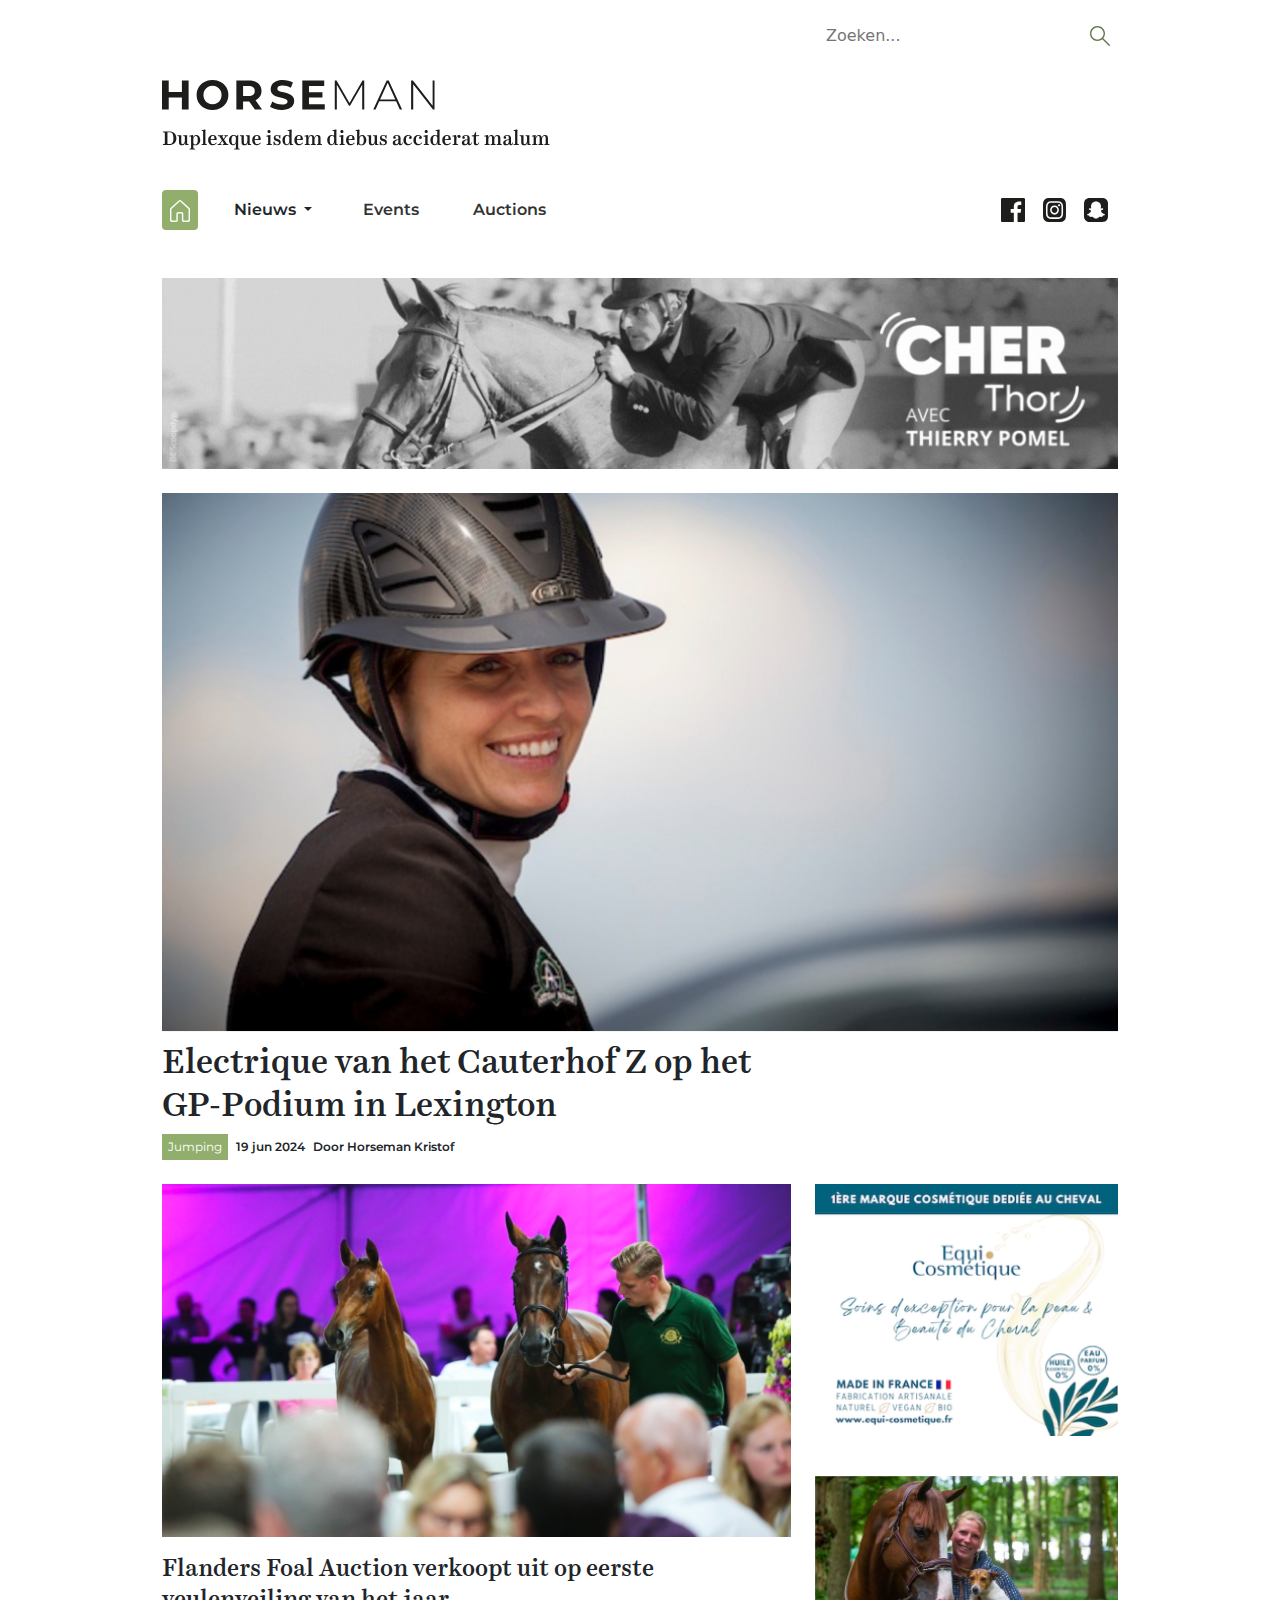
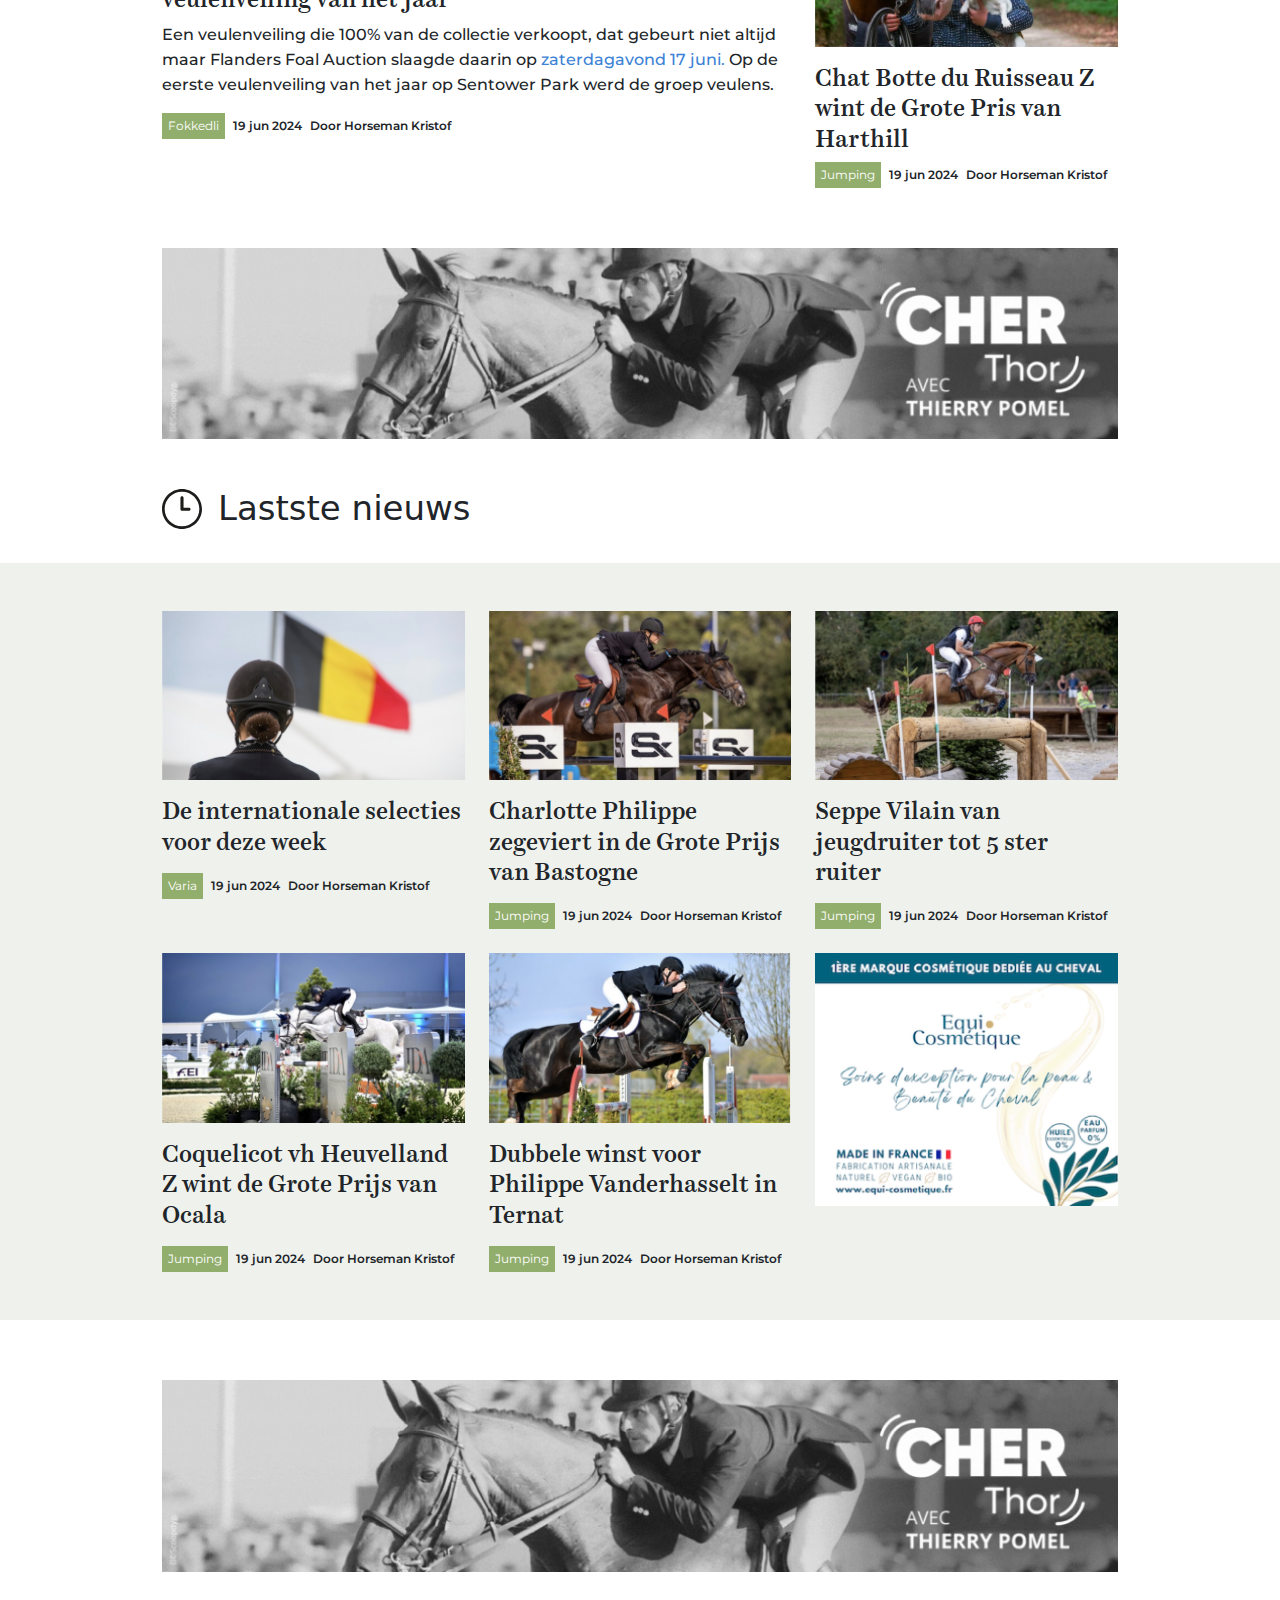
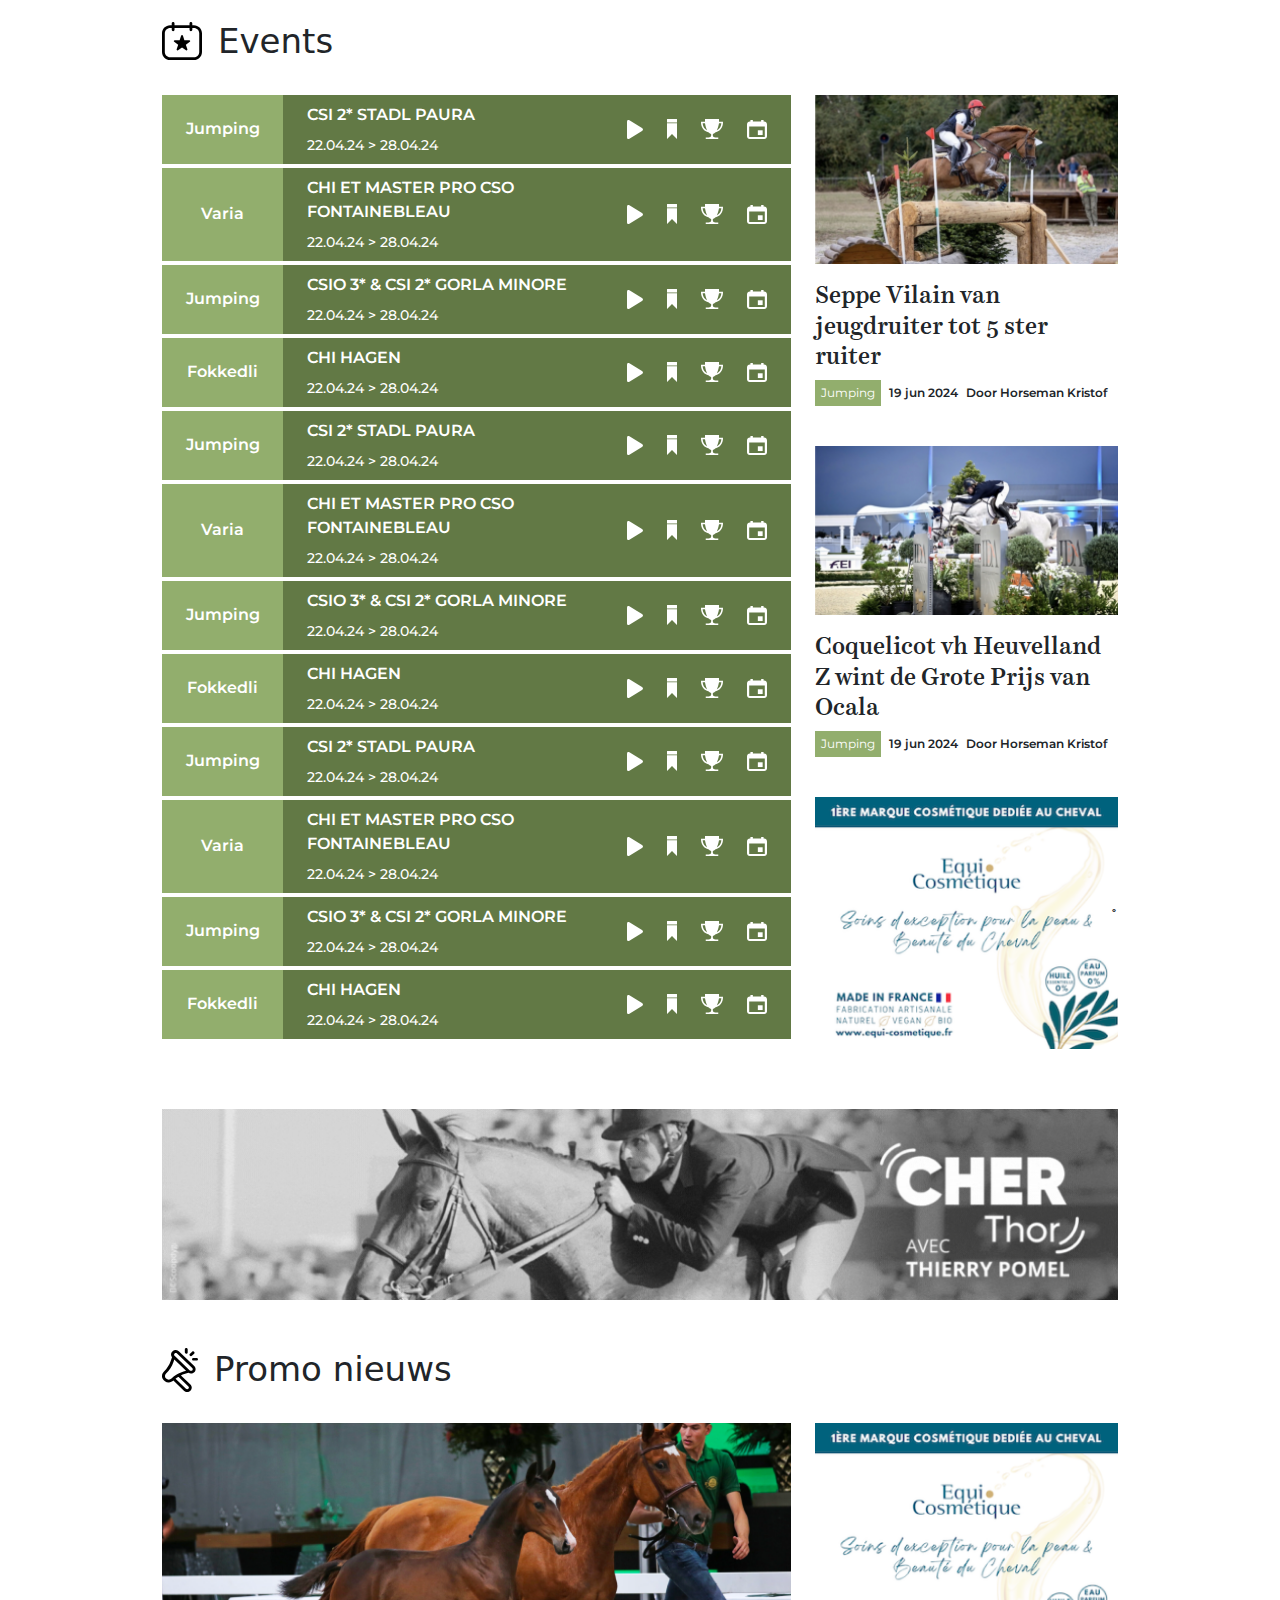
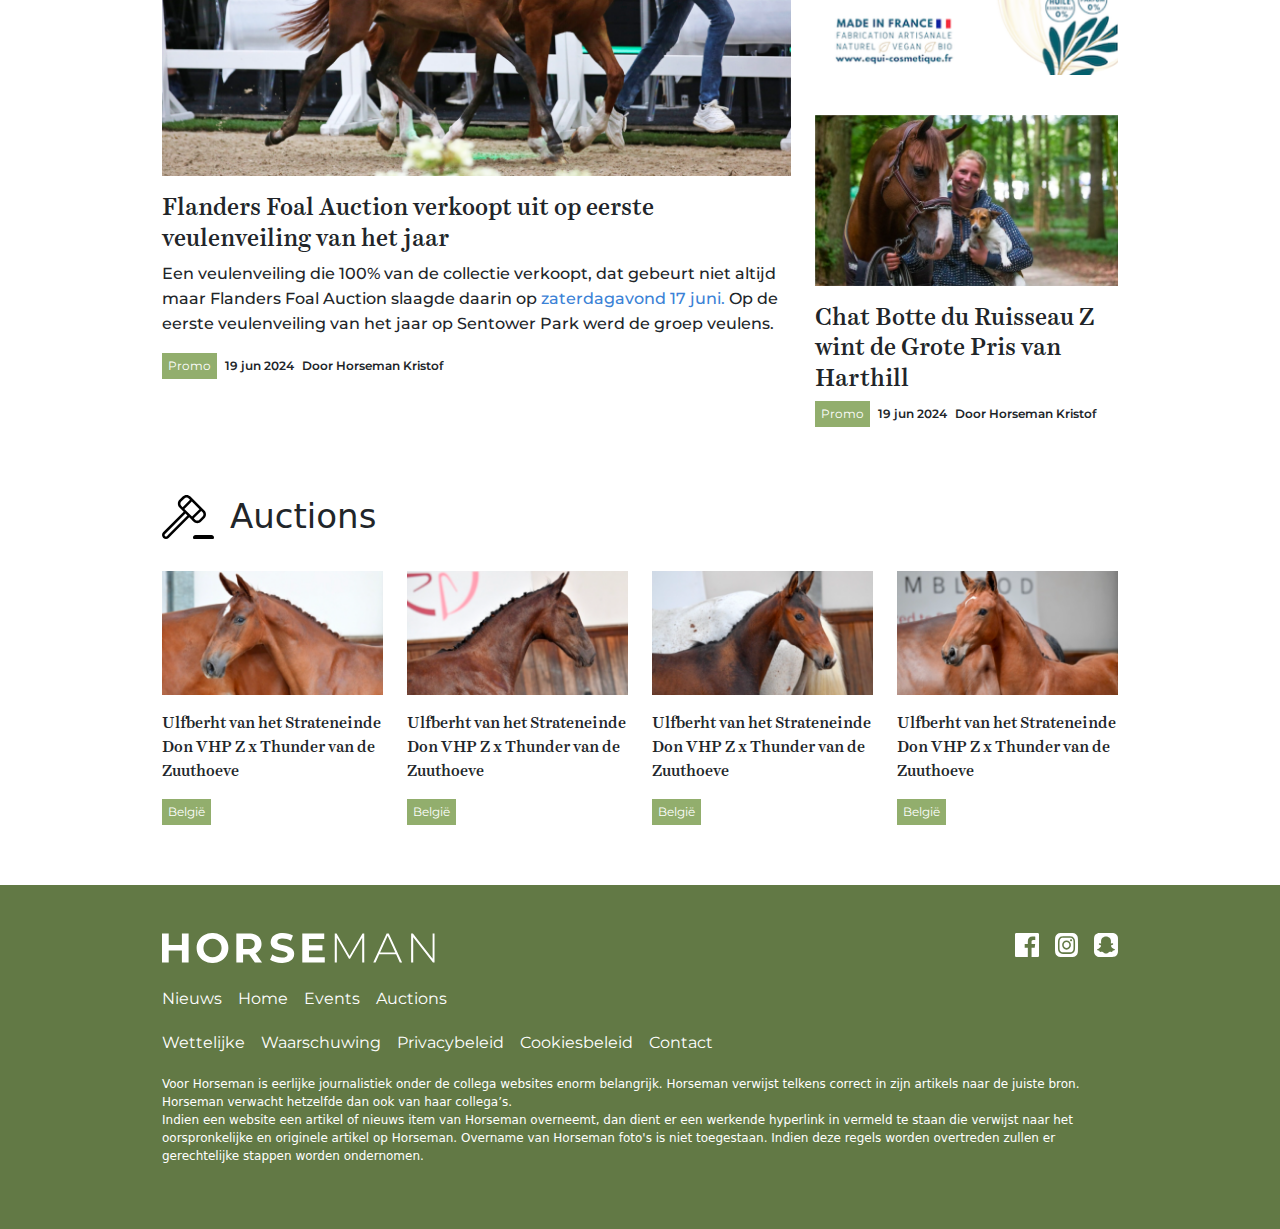
==== commit a31f92e6: "content" ====
--- a/index.html
+++ b/index.html
@@ -1,6 +1,7 @@
 <!DOCTYPE html>
 <html lang="en">
-  <head>
+
+<head>
     <meta charset="UTF-8" />
     <meta name="viewport" content="width=device-width, initial-scale=1.0" />
     <title>Hourseman</title>
@@ -10,1336 +11,1074 @@
     <link rel="stylesheet" href="assets/style/jass.css" />
 
     <!-- Bootstrap css -->
-    <link
-      href="https://cdn.jsdelivr.net/npm/bootstrap@5.3.3/dist/css/bootstrap.min.css"
-      rel="stylesheet"
-      integrity="sha384-QWTKZyjpPEjISv5WaRU9OFeRpok6YctnYmDr5pNlyT2bRjXh0JMhjY6hW+ALEwIH"
-      crossorigin="anonymous"
-    />
-  </head>
-
-  <body>
+    <link href="https://cdn.jsdelivr.net/npm/bootstrap@5.3.3/dist/css/bootstrap.min.css" rel="stylesheet"
+        integrity="sha384-QWTKZyjpPEjISv5WaRU9OFeRpok6YctnYmDr5pNlyT2bRjXh0JMhjY6hW+ALEwIH" crossorigin="anonymous" />
+
+</head>
+
+<body class="">
+
     <!-- Header -->
-
-    <header class="mt-5">
-      <div class="container">
-        <div class="d-flex align-items-center justify-content-between">
-          <img
-            src="assets/images/svg/Logo.svg"
-            alt="logo"
-            class="d-none d-sm-block"
-          />
-          <button class="border-0 d-md-none">
-            <img src="assets/images/svg/Toogle.svg" alt="Toogle" />
-          </button>
-          <div
-            class="border-1 border-bottom border-black max_w_300 w-100 d-flex justify-content-between pe-2"
-          >
-            <input
-              class="border-0 ps-2 w-100 py-2 focus-ring-light"
-              type="text"
-              placeholder="Zoeken..."
-            />
-            <img src="assets/images/svg/Search.svg" alt="Search" />
-          </div>
-        </div>
-        <nav
-          class="py-4 mt-3 align-items-center justify-content-between d-sm-flex"
-        >
-          <div
-            class="d-flex column-gap-4 align-items-center font_montserrat fw-semibold"
-          >
-            <a href="#" class="bg_primary p-2 rounded-1">
-              <img src="assets/images/svg/Home.svg" alt="Home" />
-            </a>
-            <!-- Dropdown -->
-            <div class="dropdown">
-              <button
-                class="btn border-0 dropdown-toggle fw-semibold"
-                type="button"
-                data-bs-toggle="dropdown"
-                aria-expanded="false"
-              >
-                Nieuws
-              </button>
-              <ul class="dropdown-menu font_montserrat">
-                <li><a class="dropdown-item" href="#">Blog</a></li>
-                <li><a class="dropdown-item" href="#">Dressur</a></li>
-                <li><a class="dropdown-item" href="#">Eventing</a></li>
-                <li><a class="dropdown-item" href="#">Fokkerij</a></li>
-                <li><a class="dropdown-item" href="#">Jumping</a></li>
-                <li><a class="dropdown-item" href="#">Overigesport</a></li>
-                <li><a class="dropdown-item" href="#">Promo</a></li>
-                <li><a class="dropdown-item" href="#">Reportage</a></li>
-                <li><a class="dropdown-item" href="#">Transfer</a></li>
-                <li><a class="dropdown-item" href="#">Varia</a></li>
-              </ul>
-            </div>
-            <ul
-              class="d-flex column-gap-4 align-items-center justify-content-center p-0 mb-0"
-            >
-              <li class="nav-item">
-                <a href="/news.html">Events</a>
-              </li>
-              <li class="nav-item">
-                <a href="/article.html">Auctions</a>
-              </li>
+    <div class="d-sm-none" id="header">
+        <div class="">
+            <div class="d-flex justify-content-end">
+                <button class="close_btn text-end border-0" id="close_btn"><img src="assets/images/svg/Close.svg"
+                        alt="close_btn"></button>
+            </div>
+            <ul class="nav-link d-flex flex-column row-gap-3 font_montserrat mt-4">
+                <li><a class="nav-link" href="/">Home</a></li>
+                <li><a class="nav-link" href="/jass.html">Nieuws</a></li>
+                <li><a class="nav-link" href="#">Blog</a></li>
+                <li><a class="nav-link" href="#">Dressur</a></li>
+                <li><a class="nav-link" href="#">Eventing</a></li>
+                <li><a class="nav-link" href="#">Fokkerij</a></li>
+                <li><a class="nav-link" href="#">Jumping</a></li>
+                <li><a class="nav-link" href="#">Overigesport</a></li>
+                <li><a class="nav-link" href="#">Promo</a></li>
+                <li><a class="nav-link" href="#">Reportage</a></li>
+                <li><a class="nav-link" href="#">Transfer</a></li>
+                <li><a class="nav-link" href="#">Varia</a></li>
+                <li><a class="nav-link" href="/jass.html">Events</a></li>
+                <li><a class="nav-link" href="/article.html">Auctions</a></li>
             </ul>
-          </div>
-
-          <div class="d-flex align-items-center column-gap-2 social-icons">
-            <a href="#" target="_blank">
-              <img src="assets/images/svg/Facebook.svg" alt="Facebook" />
-            </a>
-            <a href="#" target="_blank">
-              <img src="assets/images/svg/Insta.svg" alt="Instagram" />
-            </a>
-            <a href="#" target="_blank">
-              <img src="assets/images/svg/Snapchat.svg" alt="Snapchat" />
-            </a>
-          </div>
-        </nav>
-      </div>
+
+        </div>
+
+    </div>
+
+    <header class="mt-3">
+        <div class="container">
+            <div class="d-flex align-items-center justify-content-between justify-content-md-end">
+                <button class="border-0  d-md-none " id="toggleButton"><img src="assets/images/svg/Toogle.svg"
+                        alt="Toogle"></button>
+                <div class=" searchbar  max_w_300 w-100 d-flex justify-content-end justify-content-sm-between pe-2">
+                    <input class="border-0 ps-2 d-none d-sm-block w-100 py-2 focus-ring-light" type="text"
+                        placeholder="Zoeken...">
+                    <img src="assets/images/svg/Search.svg" alt="Search">
+                </div>
+            </div>
+            <a href="/" class="d-block w-100"><img src="assets/images/svg/Logo.svg" alt="logo"
+                    class="d-none d-sm-block mt-4"></a>
+            <a href="/" class="d-block w-100"><img src="assets/images/svg/MobileLogo.svg" alt="logo"
+                    class="d-sm-none mt-4"></a>
+            <!-- Menu Bar -->
+            <nav class="py-4 d-none mt-3 align-items-center justify-content-between d-sm-flex">
+                <div class="d-flex column-gap-4 align-items-center font_montserrat fw-semibold">
+                    <a href="/" class="bg_primary p-2 rounded-1">
+                        <img src="assets/images/svg/Home.svg" alt="Home">
+                    </a>
+                    <!-- Dropdown -->
+                    <div class="dropdown">
+                        <button class="btn border-0 dropdown-toggle fw-semibold" type="button" data-bs-toggle="dropdown"
+                            aria-expanded="false">
+                            Nieuws
+                        </button>
+                        <ul class="dropdown-menu font_montserrat">
+                            <li><a class="dropdown-item" href="#">Blog</a></li>
+                            <li><a class="dropdown-item" href="#">Dressur</a></li>
+                            <li><a class="dropdown-item" href="#">Eventing</a></li>
+                            <li><a class="dropdown-item" href="#">Fokkerij</a></li>
+                            <li><a class="dropdown-item" href="#">Jumping</a></li>
+                            <li><a class="dropdown-item" href="#">Overigesport</a></li>
+                            <li><a class="dropdown-item" href="#">Promo</a></li>
+                            <li><a class="dropdown-item" href="#">Reportage</a></li>
+                            <li><a class="dropdown-item" href="#">Transfer</a></li>
+                            <li><a class="dropdown-item" href="#">Varia</a></li>
+                        </ul>
+                    </div>
+                    <ul class="d-flex column-gap-4 align-items-center justify-content-center p-0 mb-0 ">
+                        <li class="nav-item">
+                            <a href="/jass.html">Events</a>
+                        </li>
+                        <li class="nav-item">
+                            <a href="/article.html">Auctions</a>
+                        </li>
+                    </ul>
+                </div>
+
+                <div class="d-flex align-items-center column-gap-2 social-icons">
+                    <a href="#" target="_blank">
+                        <img src="assets/images/svg/Facebook.svg" alt="Facebook">
+                    </a>
+                    <a href="#" target="_blank">
+                        <img src="assets/images/svg/Insta.svg" alt="Instagram">
+                    </a>
+                    <a href="#" target="_blank">
+                        <img src="assets/images/svg/Snapchat.svg" alt="Snapchat">
+                    </a>
+                </div>
+            </nav>
+        </div>
+
     </header>
 
     <!-- Banner -->
-    <section class="my-sm-4 my-2 my_40">
-      <div class="container">
-        <img
-          src="assets/images/png/Bannière.png"
-          class="w-100"
-          alt="Bannière"
-        />
-      </div>
+    <section class="my-4 my_40">
+        <div class="container">
+            <img src="assets/images/png/Bannière.png" class="w-100" alt="Bannière" />
+        </div>
     </section>
 
     <!-- Acticle Section-->
-    <section class="my-sm-5 my-3 my_40">
-      <div class="container">
-        <img src="assets/images/png/Visuel.png" class="w-100" alt="Visuel" />
-        <h1
-          class="max_w_648 font-harriettext-medium text_xl fw-medium lh_127 mt-2"
-        >
-          Electrique van het Cauterhof Z op het GP-Podium in Lexington
-        </h1>
-        <div class="d-flex align-items-center mt-1">
-          <button class="btn_primary" type="">Jumping</button>
-          <p class="text_xs black_color fw-semibold font_montserrat mx-2 my-0">
-            19 jun 2024
-          </p>
-          <p class="text_xs black_color fw-semibold font_montserrat my-0">
-            Door Horseman Kristof
-          </p>
-        </div>
-      </div>
-    </section>
-
-    <!-- Aricle Section 2 -->
-    <section class="mt-sm-0 mt-3">
-      <div class="container">
-        <div class="row justify-content-start row-gap-5 row-gap-lg-4">
-          <div class="col-lg-8">
-            <img
-              class="w-100"
-              src="assets/images/png/Flanders.png"
-              alt="Flanders"
-            />
-            <h3 class="text_lg font-harriettext-medium fw-medium lh_127 mt-3">
-              Flanders Foal Auction verkoopt uit op eerste veulenveiling van het
-              jaar
-            </h3>
-            <p class="text_sm fw-medium font_montserrat lh_157 mt-1">
-              Een veulenveiling die 100% van de collectie verkoopt, dat gebeurt
-              niet altijd maar Flanders Foal Auction slaagde daarin op
-              <span class="color_blue"> zaterdagavond 17 juni. </span><br />
-              Op de eerste veulenveiling van het jaar op Sentower Park werd de
-              groep veulens.
-            </p>
+    <section class="my-4 my_40">
+        <div class="container">
+            <img src="assets/images/png/Visuel.png" class="w-100" alt="Visuel" />
+            <h1 class="max_w_648 font-harriettext-medium text_xl fw-medium lh_127 mt-2">
+                Electrique van het Cauterhof Z op het GP-Podium in Lexington
+            </h1>
             <div class="d-flex align-items-center mt-1">
-              <button class="btn_primary" type="">Fokkedli</button>
-              <p
-                class="text_xs black_color fw-semibold font_montserrat mx-2 my-0"
-              >
-                19 jun 2024
-              </p>
-              <p class="text_xs black_color fw-semibold font_montserrat my-0">
-                Door Horseman Kristof
-              </p>
-            </div>
-          </div>
-          <div class="col-lg-4">
-            <img
-              src="assets/images/png/marque.png"
-              alt="marque"
-              class="px-lg-0 px-4 w-100"
-            />
-            <article class="mt_40">
-              <img
-                src="assets/images/png/Ruisseau.png"
-                class="w-100"
-                alt="Ruisseau"
-              />
-              <h3 class="text_lg font-harriettext-medium fw-medium lh_127 mt-3">
-                Chat Botte du Ruisseau Z wint de Grote Pris van Harthill
-              </h3>
-              <div class="d-flex align-items-center mt-1">
                 <button class="btn_primary" type="">Jumping</button>
-                <p
-                  class="text_xs black_color fw-semibold font_montserrat ms-2 my-0"
-                >
-                  19 jun 2024
+                <p class="text_xs black_color fw-semibold font_montserrat mx-2 my-0">
+                    19 jun 2024
                 </p>
                 <p class="text_xs black_color fw-semibold font_montserrat my-0">
-                  Door Horseman Kristof
+                    Door Horseman Kristof
                 </p>
-              </div>
-            </article>
-            <img
-              src="assets/images/png/marque.png"
-              alt="marque"
-              class="w-100 mt_40 d-sm-none px-lg-0 px-4 w-100"
-            />
-          </div>
-        </div>
-      </div>
+            </div>
+        </div>
     </section>
+
+    <!-- Aricle Section 2 -->
+    <seciton>
+        <div class="container">
+            <div class="row justify-content-start row-gap-5 row-gap-lg-4">
+                <div class="col-lg-8">
+                    <img class="w-100" src="assets/images/png/Flanders.png" alt="Flanders" />
+                    <h3 class="text_lg font-harriettext-medium fw-medium lh_127 mt-3 ">
+                        Flanders Foal Auction verkoopt uit op eerste veulenveiling van het
+                        jaar
+                    </h3>
+                    <p class="text_sm fw-medium font_montserrat lh_157 mt-1">
+                        Een veulenveiling die 100% van de collectie verkoopt, dat gebeurt
+                        niet altijd maar Flanders Foal Auction slaagde daarin op
+                        <span class="color_blue"> zaterdagavond 17 juni. </span> Op de
+                        eerste veulenveiling van het jaar op Sentower Park werd de groep
+                        veulens.
+                    </p>
+                    <div class="d-flex align-items-center mt-1">
+                        <button class="btn_primary" type="">Fokkedli</button>
+                        <p class="text_xs black_color fw-semibold font_montserrat mx-2 my-0">
+                            19 jun 2024
+                        </p>
+                        <p class="text_xs black_color fw-semibold font_montserrat my-0">
+                            Door Horseman Kristof
+                        </p>
+                    </div>
+                </div>
+                <div class="col-lg-4">
+                    <img src="assets/images/png/marque.png" alt="marque" class="w-100" />
+                    <article class="mt_40">
+                        <img src="assets/images/png/Ruisseau.png" class="w-100" alt="Ruisseau" />
+                        <h3 class="text_lg font-harriettext-medium fw-medium lh_127 mt-3">
+                            Chat Botte du Ruisseau Z wint de Grote Pris van Harthill
+                        </h3>
+                        <div class="d-flex align-items-center mt-1">
+                            <button class="btn_primary" type="">Jumping</button>
+                            <p class="text_xs black_color fw-semibold font_montserrat mx-2 my-0">
+                                19 jun 2024
+                            </p>
+                            <p class="text_xs black_color fw-semibold font_montserrat my-0">
+                                Door Horseman Kristof
+                            </p>
+                        </div>
+                    </article>
+                    <img src="assets/images/png/marque.png" alt="marque" class="w-100 mt_40 d-sm-none" />
+                </div>
+            </div>
+        </div>
+    </seciton>
 
     <!-- Banner section -->
     <section class="d-none d-lg-block mt_60 mb_40">
-      <div class="container">
-        <img
-          src="assets/images/png/Bannière.png"
-          class="w-100"
-          alt="Bannière"
-        />
-      </div>
+        <div class="container">
+            <img src="assets/images/png/Bannière.png" class="w-100" alt="Bannière" />
+        </div>
     </section>
 
     <!-- News section heading -->
     <section class="my-4 mb-lg-4">
-      <div class="container d-flex align-items-center gap-3">
-        <img src="assets/images/svg/Watch.svg" alt="Watch" />
-        <h1 class="max_w_648 text_xl fw-medium lh_127 mt-2">Lastste nieuws</h1>
-      </div>
+        <div class="container d-flex align-items-center gap-3">
+            <img src="assets/images/svg/Watch.svg" alt="Watch" />
+            <h1 class="max_w_648 text_xl fw-medium lh_127 mt-2">Lastste nieuws</h1>
+        </div>
     </section>
 
     <!-- News section Card -->
     <section class="news_bg">
-      <div class="container py-4 py-lg-5">
-        <div class="row row-gap-4">
-          <div class="col-sm-6 col-lg-4">
-            <img
-              src="assets/images/png/article1.png"
-              class="w-100"
-              alt="article"
-            />
-            <h3 class="text_lg font-harriettext-medium fw-medium lh_127 mt-3">
-              De internationale selecties voor deze week
-            </h3>
-            <div class="d-flex align-items-center mt-3">
-              <button class="btn_primary" type="">Varia</button>
-              <p
-                class="text_xs black_color fw-semibold font_montserrat ms-2 my-0"
-              >
-                19 jun 2024
-              </p>
-              <p class="text_xs black_color fw-semibold font_montserrat my-0">
-                Door Horseman Kristof
-              </p>
-            </div>
-          </div>
-          <div class="d-none d-sm-block col-sm-6 col-lg-4">
-            <img
-              src="assets/images/png/article2.png"
-              class="w-100"
-              alt="article"
-            />
-            <h3 class="text_lg font-harriettext-medium fw-medium lh_127 mt-3">
-              Charlotte Philippe zegeviert in de Grote Prijs van Bastogne
-            </h3>
-            <div class="d-flex align-items-center mt-3">
-              <button class="btn_primary" type="">Jumping</button>
-              <p
-                class="text_xs black_color fw-semibold font_montserrat ms-2 my-0"
-              >
-                19 jun 2024
-              </p>
-              <p class="text_xs black_color fw-semibold font_montserrat my-0">
-                Door Horseman Kristof
-              </p>
-            </div>
-          </div>
-          <div class="d-none d-sm-block col-sm-6 col-lg-4">
-            <img
-              src="assets/images/png/article3.png"
-              class="w-100"
-              alt="article"
-            />
-            <h3 class="text_lg font-harriettext-medium fw-medium lh_127 mt-3">
-              Seppe Vilain van jeugdruiter tot 5 ster ruiter
-            </h3>
-            <div class="d-flex align-items-center mt-3">
-              <button class="btn_primary" type="">Jumping</button>
-              <p
-                class="text_xs black_color fw-semibold font_montserrat ms-2 my-0"
-              >
-                19 jun 2024
-              </p>
-              <p class="text_xs black_color fw-semibold font_montserrat my-0">
-                Door Horseman Kristof
-              </p>
-            </div>
-          </div>
-          <div class="d-none d-sm-block col-sm-6 col-lg-4">
-            <img
-              src="assets/images/png/article4.png"
-              class="w-100"
-              alt="article"
-            />
-            <h3 class="text_lg font-harriettext-medium fw-medium lh_127 mt-3">
-              Coquelicot vh Heuvelland Z wint de Grote Prijs van Ocala
-            </h3>
-            <div class="d-flex align-items-center mt-3">
-              <button class="btn_primary" type="">Jumping</button>
-              <p
-                class="text_xs black_color fw-semibold font_montserrat ms-2 my-0"
-              >
-                19 jun 2024
-              </p>
-              <p class="text_xs black_color fw-semibold font_montserrat my-0">
-                Door Horseman Kristof
-              </p>
-            </div>
-          </div>
-          <div class="d-none d-sm-block col-sm-6 col-lg-4">
-            <img
-              src="assets/images/png/article5.png"
-              class="w-100"
-              alt="article"
-            />
-            <h3 class="text_lg font-harriettext-medium fw-medium lh_127 mt-3">
-              Dubbele winst voor Philippe Vanderhasselt in Ternat
-            </h3>
-            <div class="d-flex align-items-center mt-3">
-              <button class="btn_primary" type="">Jumping</button>
-              <p
-                class="text_xs black_color fw-semibold font_montserrat mx-2 my-0"
-              >
-                19 jun 2024
-              </p>
-              <p class="text_xs black_color fw-semibold font_montserrat my-0">
-                Door Horseman Kristof
-              </p>
-            </div>
-          </div>
-
-          <div class="d-sm-none">
-            <div class="d-block d-sm-none">
-              <div class="d-flex blogs_wrap py-3">
-                <img
-                  src="assets/images/png/Ruisseau.png"
-                  class="blog_img"
-                  alt="Ruisseau"
-                />
-                <div class="d-flex flex-column ms-sm-2 px-2">
-                  <h3 class="text_lg fw-medium lh_127">
-                    Ruisseau Z wint de Grote Pris van Harthill
-                  </h3>
-                  <div
-                    class="d-flex flex-md-row justify-content-start flex-column align-items-md-center align-items-start"
-                  >
-                    <button class="btn_primary mb-md-0 mb-2" type="">
-                      Fokkedli
-                    </button>
-                    <div class="d-flex">
-                      <p
-                        class="text_xs black_color fw-semibold font_montserrat mx-sm-2 my-0"
-                      >
-                        19 jun 2024
-                      </p>
-                      <p
-                        class="text_xs black_color ms-sm-0 ms-2 fw-semibold font_montserrat my-0"
-                      >
-                        Door Horseman Kristof
-                      </p>
-                    </div>
-                  </div>
-                </div>
-              </div>
-              <div class="d-flex blogs_wrap py-3">
-                <img
-                  src="assets/images/png/Ruisseau.png"
-                  class="blog_img"
-                  alt="Ruisseau"
-                />
-                <div class="d-flex flex-column ms-sm-2 px-2">
-                  <h3 class="text_lg fw-medium lh_127">
-                    Ruisseau Z wint de Grote Pris van Harthill
-                  </h3>
-                  <div
-                    class="d-flex flex-md-row justify-content-start flex-column align-items-md-center align-items-start"
-                  >
-                    <button class="btn_primary mb-md-0 mb-2" type="">
-                      Fokkedli
-                    </button>
-                    <div class="d-flex">
-                      <p
-                        class="text_xs black_color fw-semibold font_montserrat mx-sm-2 my-0"
-                      >
-                        19 jun 2024
-                      </p>
-                      <p
-                        class="text_xs black_color ms-sm-0 ms-2 fw-semibold font_montserrat my-0"
-                      >
-                        Door Horseman Kristof
-                      </p>
-                    </div>
-                  </div>
-                </div>
-              </div>
-              <div class="d-flex border_bottom blogs_wrap py-3">
-                <img
-                  src="assets/images/png/Ruisseau.png"
-                  class="blog_img"
-                  alt="Ruisseau"
-                />
-                <div class="d-flex flex-column ms-sm-2 px-2">
-                  <h3 class="text_lg fw-medium lh_127">
-                    Ruisseau Z wint de Grote Pris van Harthill
-                  </h3>
-                  <div
-                    class="d-flex flex-md-row justify-content-start flex-column align-items-md-center align-items-start"
-                  >
-                    <button class="btn_primary mb-md-0 mb-2" type="">
-                      Fokkedli
-                    </button>
-                    <div class="d-flex">
-                      <p
-                        class="text_xs black_color fw-semibold font_montserrat mx-sm-2 my-0"
-                      >
-                        19 jun 2024
-                      </p>
-                      <p
-                        class="text_xs black_color ms-sm-0 ms-2 fw-semibold font_montserrat my-0"
-                      >
-                        Door Horseman Kristof
-                      </p>
-                    </div>
-                  </div>
-                </div>
-              </div>
-            </div>
-          </div>
-          <div class="col-sm-6 col-lg-4">
-            <img
-              src="assets/images/png/article6.png"
-              class="w-100"
-              alt="article"
-            />
-          </div>
-        </div>
-      </div>
+        <div class="container py-4 py-lg-5">
+            <div class="row row-gap-4">
+                <div class="col-sm-6 col-lg-4">
+                    <img src="assets/images/png/article1.png" class="w-100" alt="article" />
+                    <h3 class="text_lg font-harriettext-medium fw-medium lh_127 mt-3">
+                        De internationale selecties voor deze week
+                    </h3>
+                    <div class="d-flex align-items-center mt-3">
+                        <button class="btn_primary" type="">Varia</button>
+                        <p class="text_xs black_color fw-semibold font_montserrat mx-2 my-0">
+                            19 jun 2024
+                        </p>
+                        <p class="text_xs black_color fw-semibold font_montserrat my-0">
+                            Door Horseman Kristof
+                        </p>
+                    </div>
+                </div>
+                <div class="d-none d-sm-block col-sm-6 col-lg-4">
+                    <img src="assets/images/png/article2.png" class="w-100" alt="article" />
+                    <h3 class="text_lg font-harriettext-medium fw-medium lh_127 mt-3">
+                        Charlotte Philippe zegeviert in de Grote Prijs van Bastogne
+                    </h3>
+                    <div class="d-flex align-items-center mt-3">
+                        <button class="btn_primary" type="">Jumping</button>
+                        <p class="text_xs black_color fw-semibold font_montserrat mx-2 my-0">
+                            19 jun 2024
+                        </p>
+                        <p class="text_xs black_color fw-semibold font_montserrat my-0">
+                            Door Horseman Kristof
+                        </p>
+                    </div>
+                </div>
+                <div class="d-none d-sm-block col-sm-6 col-lg-4">
+                    <img src="assets/images/png/article3.png" class="w-100" alt="article" />
+                    <h3 class="text_lg font-harriettext-medium fw-medium lh_127 mt-3">
+                        Seppe Vilain van jeugdruiter tot 5 ster ruiter
+                    </h3>
+                    <div class="d-flex align-items-center mt-3">
+                        <button class="btn_primary" type="">Jumping</button>
+                        <p class="text_xs black_color fw-semibold font_montserrat mx-2 my-0">
+                            19 jun 2024
+                        </p>
+                        <p class="text_xs black_color fw-semibold font_montserrat my-0">
+                            Door Horseman Kristof
+                        </p>
+                    </div>
+                </div>
+                <div class="d-none d-sm-block col-sm-6 col-lg-4">
+                    <img src="assets/images/png/article4.png" class="w-100" alt="article" />
+                    <h3 class="text_lg font-harriettext-medium fw-medium lh_127 mt-3">
+                        Coquelicot vh Heuvelland Z wint de Grote Prijs van Ocala
+                    </h3>
+                    <div class="d-flex align-items-center mt-3">
+                        <button class="btn_primary" type="">Jumping</button>
+                        <p class="text_xs black_color fw-semibold font_montserrat mx-2 my-0">
+                            19 jun 2024
+                        </p>
+                        <p class="text_xs black_color fw-semibold font_montserrat my-0">
+                            Door Horseman Kristof
+                        </p>
+                    </div>
+                </div>
+                <div class="d-none d-sm-block col-sm-6 col-lg-4">
+                    <img src="assets/images/png/article5.png" class="w-100" alt="article" />
+                    <h3 class="text_lg font-harriettext-medium fw-medium lh_127 mt-3">
+                        Dubbele winst voor Philippe Vanderhasselt in Ternat
+                    </h3>
+                    <div class="d-flex align-items-center mt-3">
+                        <button class="btn_primary" type="">Jumping</button>
+                        <p class="text_xs black_color fw-semibold font_montserrat mx-2 my-0">
+                            19 jun 2024
+                        </p>
+                        <p class="text_xs black_color fw-semibold font_montserrat my-0">
+                            Door Horseman Kristof
+                        </p>
+                    </div>
+                </div>
+
+                <div class="d-sm-none">
+                    <div class="d-block d-sm-none">
+                        <div class="d-flex blogs_wrap py-3">
+                            <img src="assets/images/png/Ruisseau.png" class="blog_img" alt="Ruisseau" />
+                            <div class="d-flex flex-column ms-sm-2 px-2">
+                                <h3 class="text_lg font-harriettext-medium fw-medium lh_127">
+                                    Ruisseau Z wint de Grote Pris van Harthill
+                                </h3>
+                                <div
+                                    class="d-flex flex-md-row justify-content-start flex-column align-items-md-center align-items-start">
+                                    <button class="btn_primary mb-md-0 mb-2" type="">
+                                        Fokkedli
+                                    </button>
+                                    <div class="d-flex">
+                                        <p class="text_xs black_color fw-semibold font_montserrat mx-sm-2 my-0">
+                                            19 jun 2024
+                                        </p>
+                                        <p class="text_xs black_color ms-sm-0 ms-2 fw-semibold font_montserrat my-0">
+                                            Door Horseman Kristof
+                                        </p>
+                                    </div>
+                                </div>
+                            </div>
+                        </div>
+                        <div class="d-flex blogs_wrap py-3">
+                            <img src="assets/images/png/Ruisseau.png" class="blog_img" alt="Ruisseau" />
+                            <div class="d-flex flex-column ms-sm-2 px-2">
+                                <h3 class="text_lg font-harriettext-medium fw-medium lh_127">
+                                    Ruisseau Z wint de Grote Pris van Harthill
+                                </h3>
+                                <div
+                                    class="d-flex flex-md-row justify-content-start flex-column align-items-md-center align-items-start">
+                                    <button class="btn_primary mb-md-0 mb-2" type="">
+                                        Fokkedli
+                                    </button>
+                                    <div class="d-flex">
+                                        <p class="text_xs black_color fw-semibold font_montserrat mx-sm-2 my-0">
+                                            19 jun 2024
+                                        </p>
+                                        <p class="text_xs black_color ms-sm-0 ms-2 fw-semibold font_montserrat my-0">
+                                            Door Horseman Kristof
+                                        </p>
+                                    </div>
+                                </div>
+                            </div>
+                        </div>
+                        <div class="d-flex border_bottom blogs_wrap py-3">
+                            <img src="assets/images/png/Ruisseau.png" class="blog_img" alt="Ruisseau" />
+                            <div class="d-flex flex-column ms-sm-2 px-2">
+                                <h3 class="text_lg font-harriettext-medium fw-medium lh_127">
+                                    Ruisseau Z wint de Grote Pris van Harthill
+                                </h3>
+                                <div
+                                    class="d-flex flex-md-row justify-content-start flex-column align-items-md-center align-items-start">
+                                    <button class="btn_primary mb-md-0 mb-2" type="">
+                                        Fokkedli
+                                    </button>
+                                    <div class="d-flex">
+                                        <p class="text_xs black_color fw-semibold font_montserrat mx-sm-2 my-0">
+                                            19 jun 2024
+                                        </p>
+                                        <p class="text_xs black_color ms-sm-0 ms-2 fw-semibold font_montserrat my-0">
+                                            Door Horseman Kristof
+                                        </p>
+                                    </div>
+                                </div>
+                            </div>
+                        </div>
+                    </div>
+                </div>
+                <div class="col-sm-6 col-lg-4">
+                    <img src="assets/images/png/article6.png" class="w-100" alt="article" />
+                </div>
+            </div>
+        </div>
     </section>
 
     <!-- Banner section -->
     <section class="d-none d-lg-block mt_60 mb_40">
-      <div class="container">
-        <img
-          src="assets/images/png/Bannière.png"
-          class="w-100"
-          alt="Bannière"
-        />
-      </div>
+        <div class="container">
+            <img src="assets/images/png/Bannière.png" class="w-100" alt="Bannière" />
+        </div>
     </section>
 
     <!-- Events  -->
-    <section class="my-4 pt-3 mb-lg-4">
-      <div class="container">
-        <div class="d-flex align-items-center gap-2 mb-4">
-          <img src="assets/images/svg/Events.svg" alt="Events" />
-          <h1 class="text_xl fw-medium font-harriettext-medium my-0">Events</h1>
-        </div>
-        <!--  -->
-
-        <div class="row justify-content-start row-gap-5 row-gap-lg-4">
-          <!-- Left Content -->
-          <div class="col-lg-8">
-            <!-- Start  -->
-            <div class="d-flex bg_secondary w-100 mb-1">
-              <div
-                class="bg_primary d-flex align-items-center justify-content-center max_w_121 max_w_93 w-100"
-              >
-                <p class="m-0 text-white font_montserrat fw-semibold text_sm">
-                  Jumping
-                </p>
-              </div>
-              <div
-                class="d-flex flex-column flex-sm-row row-gap-2 py-2 align-items-start align-items-sm-center justify-content-between w-100 px-4"
-              >
-                <div class="d-flex flex-column row-gap-2">
-                  <p class="m-0 text-white font_montserrat fw-semibold text_sm">
-                    CHI ET MASTER PRO CSO FONTAINEBLEAU
-                  </p>
-                  <p class="mb-0 text-white font_montserrat fw-medium text_xsm">
-                    22.04.24 > 28.04.24
-                  </p>
-                </div>
-                <div class="d-flex align-items-center column-gap-4">
-                  <img src="assets/images/svg/Play.svg" alt="Play" />
-                  <img src="assets/images/svg/Save.svg" alt="Save" />
-                  <img src="assets/images/svg/Prize.svg" alt="Prize" />
-                  <img src="assets/images/svg/Calender.svg" alt="Calender" />
-                </div>
-              </div>
-            </div>
-            <div class="d-flex bg_secondary w-100 mb-1">
-              <div
-                class="bg_primary d-flex align-items-center justify-content-center max_w_121 max_w_93 w-100"
-              >
-                <p class="m-0 text-white font_montserrat fw-semibold text_sm">
-                  Jumping
-                </p>
-              </div>
-              <div
-                class="d-flex flex-column flex-sm-row row-gap-2 py-2 align-items-start align-items-sm-center justify-content-between w-100 px-4"
-              >
-                <div class="d-flex flex-column row-gap-2">
-                  <p class="m-0 text-white font_montserrat fw-semibold text_sm">
-                    CHI ET MASTER PRO CSO FONTAINEBLEAU
-                  </p>
-                  <p class="mb-0 text-white font_montserrat fw-medium text_xsm">
-                    22.04.24 > 28.04.24
-                  </p>
-                </div>
-                <div class="d-flex align-items-center column-gap-4">
-                  <img src="assets/images/svg/Play.svg" alt="Play" />
-                  <img src="assets/images/svg/Save.svg" alt="Save" />
-                  <img src="assets/images/svg/Prize.svg" alt="Prize" />
-                  <img src="assets/images/svg/Calender.svg" alt="Calender" />
-                </div>
-              </div>
-            </div>
-            <div class="d-flex bg_secondary w-100 mb-1">
-              <div
-                class="bg_primary d-flex align-items-center justify-content-center max_w_121 max_w_93 w-100"
-              >
-                <p class="m-0 text-white font_montserrat fw-semibold text_sm">
-                  Jumping
-                </p>
-              </div>
-              <div
-                class="d-flex flex-column flex-sm-row row-gap-2 py-2 align-items-start align-items-sm-center justify-content-between w-100 px-4"
-              >
-                <div class="d-flex flex-column row-gap-2">
-                  <p class="m-0 text-white font_montserrat fw-semibold text_sm">
-                    CHI ET MASTER PRO CSO FONTAINEBLEAU
-                  </p>
-                  <p class="mb-0 text-white font_montserrat fw-medium text_xsm">
-                    22.04.24 > 28.04.24
-                  </p>
-                </div>
-                <div class="d-flex align-items-center column-gap-4">
-                  <img src="assets/images/svg/Play.svg" alt="Play" />
-                  <img src="assets/images/svg/Save.svg" alt="Save" />
-                  <img src="assets/images/svg/Prize.svg" alt="Prize" />
-                  <img src="assets/images/svg/Calender.svg" alt="Calender" />
-                </div>
-              </div>
-            </div>
-            <div class="d-flex bg_secondary w-100 mb-1">
-              <div
-                class="bg_primary d-flex align-items-center justify-content-center max_w_121 max_w_93 w-100"
-              >
-                <p class="m-0 text-white font_montserrat fw-semibold text_sm">
-                  Jumping
-                </p>
-              </div>
-              <div
-                class="d-flex flex-column flex-sm-row row-gap-2 py-2 align-items-start align-items-sm-center justify-content-between w-100 px-4"
-              >
-                <div class="d-flex flex-column row-gap-2">
-                  <p class="m-0 text-white font_montserrat fw-semibold text_sm">
-                    CHI ET MASTER PRO CSO FONTAINEBLEAU
-                  </p>
-                  <p class="mb-0 text-white font_montserrat fw-medium text_xsm">
-                    22.04.24 > 28.04.24
-                  </p>
-                </div>
-                <div class="d-flex align-items-center column-gap-4">
-                  <img src="assets/images/svg/Play.svg" alt="Play" />
-                  <img src="assets/images/svg/Save.svg" alt="Save" />
-                  <img src="assets/images/svg/Prize.svg" alt="Prize" />
-                  <img src="assets/images/svg/Calender.svg" alt="Calender" />
-                </div>
-              </div>
-            </div>
-            <div class="d-flex bg_secondary w-100 mb-1">
-              <div
-                class="bg_primary d-flex align-items-center justify-content-center max_w_121 max_w_93 w-100"
-              >
-                <p class="m-0 text-white font_montserrat fw-semibold text_sm">
-                  Jumping
-                </p>
-              </div>
-              <div
-                class="d-flex flex-column flex-sm-row row-gap-2 py-2 align-items-start align-items-sm-center justify-content-between w-100 px-4"
-              >
-                <div class="d-flex flex-column row-gap-2">
-                  <p class="m-0 text-white font_montserrat fw-semibold text_sm">
-                    CHI ET MASTER PRO CSO FONTAINEBLEAU
-                  </p>
-                  <p class="mb-0 text-white font_montserrat fw-medium text_xsm">
-                    22.04.24 > 28.04.24
-                  </p>
-                </div>
-                <div class="d-flex align-items-center column-gap-4">
-                  <img src="assets/images/svg/Play.svg" alt="Play" />
-                  <img src="assets/images/svg/Save.svg" alt="Save" />
-                  <img src="assets/images/svg/Prize.svg" alt="Prize" />
-                  <img src="assets/images/svg/Calender.svg" alt="Calender" />
-                </div>
-              </div>
-            </div>
-            <div class="d-flex bg_secondary w-100 mb-1">
-              <div
-                class="bg_primary d-flex align-items-center justify-content-center max_w_121 max_w_93 w-100"
-              >
-                <p class="m-0 text-white font_montserrat fw-semibold text_sm">
-                  Jumping
-                </p>
-              </div>
-              <div
-                class="d-flex flex-column flex-sm-row row-gap-2 py-2 align-items-start align-items-sm-center justify-content-between w-100 px-4"
-              >
-                <div class="d-flex flex-column row-gap-2">
-                  <p class="m-0 text-white font_montserrat fw-semibold text_sm">
-                    CHI ET MASTER PRO CSO FONTAINEBLEAU
-                  </p>
-                  <p class="mb-0 text-white font_montserrat fw-medium text_xsm">
-                    22.04.24 > 28.04.24
-                  </p>
-                </div>
-                <div class="d-flex align-items-center column-gap-4">
-                  <img src="assets/images/svg/Play.svg" alt="Play" />
-                  <img src="assets/images/svg/Save.svg" alt="Save" />
-                  <img src="assets/images/svg/Prize.svg" alt="Prize" />
-                  <img src="assets/images/svg/Calender.svg" alt="Calender" />
-                </div>
-              </div>
-            </div>
-            <div class="d-flex bg_secondary w-100 mb-1">
-              <div
-                class="bg_primary d-flex align-items-center justify-content-center max_w_121 max_w_93 w-100"
-              >
-                <p class="m-0 text-white font_montserrat fw-semibold text_sm">
-                  Jumping
-                </p>
-              </div>
-              <div
-                class="d-flex flex-column flex-sm-row row-gap-2 py-2 align-items-start align-items-sm-center justify-content-between w-100 px-4"
-              >
-                <div class="d-flex flex-column row-gap-2">
-                  <p class="m-0 text-white font_montserrat fw-semibold text_sm">
-                    CHI ET MASTER PRO CSO FONTAINEBLEAU
-                  </p>
-                  <p class="mb-0 text-white font_montserrat fw-medium text_xsm">
-                    22.04.24 > 28.04.24
-                  </p>
-                </div>
-                <div class="d-flex align-items-center column-gap-4">
-                  <img src="assets/images/svg/Play.svg" alt="Play" />
-                  <img src="assets/images/svg/Save.svg" alt="Save" />
-                  <img src="assets/images/svg/Prize.svg" alt="Prize" />
-                  <img src="assets/images/svg/Calender.svg" alt="Calender" />
-                </div>
-              </div>
-            </div>
-            <div class="d-flex bg_secondary w-100 mb-1">
-              <div
-                class="bg_primary d-flex align-items-center justify-content-center max_w_121 max_w_93 w-100"
-              >
-                <p class="m-0 text-white font_montserrat fw-semibold text_sm">
-                  Jumping
-                </p>
-              </div>
-              <div
-                class="d-flex flex-column flex-sm-row row-gap-2 py-2 align-items-start align-items-sm-center justify-content-between w-100 px-4"
-              >
-                <div class="d-flex flex-column row-gap-2">
-                  <p class="m-0 text-white font_montserrat fw-semibold text_sm">
-                    CHI ET MASTER PRO CSO FONTAINEBLEAU
-                  </p>
-                  <p class="mb-0 text-white font_montserrat fw-medium text_xsm">
-                    22.04.24 > 28.04.24
-                  </p>
-                </div>
-                <div class="d-flex align-items-center column-gap-4">
-                  <img src="assets/images/svg/Play.svg" alt="Play" />
-                  <img src="assets/images/svg/Save.svg" alt="Save" />
-                  <img src="assets/images/svg/Prize.svg" alt="Prize" />
-                  <img src="assets/images/svg/Calender.svg" alt="Calender" />
-                </div>
-              </div>
-            </div>
-            <div class="d-flex bg_secondary w-100 mb-1">
-              <div
-                class="bg_primary d-flex align-items-center justify-content-center max_w_121 max_w_93 w-100"
-              >
-                <p class="m-0 text-white font_montserrat fw-semibold text_sm">
-                  Jumping
-                </p>
-              </div>
-              <div
-                class="d-flex flex-column flex-sm-row row-gap-2 py-2 align-items-start align-items-sm-center justify-content-between w-100 px-4"
-              >
-                <div class="d-flex flex-column row-gap-2">
-                  <p class="m-0 text-white font_montserrat fw-semibold text_sm">
-                    CHI ET MASTER PRO CSO FONTAINEBLEAU
-                  </p>
-                  <p class="mb-0 text-white font_montserrat fw-medium text_xsm">
-                    22.04.24 > 28.04.24
-                  </p>
-                </div>
-                <div class="d-flex align-items-center column-gap-4">
-                  <img src="assets/images/svg/Play.svg" alt="Play" />
-                  <img src="assets/images/svg/Save.svg" alt="Save" />
-                  <img src="assets/images/svg/Prize.svg" alt="Prize" />
-                  <img src="assets/images/svg/Calender.svg" alt="Calender" />
-                </div>
-              </div>
-            </div>
-            <div class="d-flex bg_secondary w-100 mb-1">
-              <div
-                class="bg_primary d-flex align-items-center justify-content-center max_w_121 max_w_93 w-100"
-              >
-                <p class="m-0 text-white font_montserrat fw-semibold text_sm">
-                  Jumping
-                </p>
-              </div>
-              <div
-                class="d-flex flex-column flex-sm-row row-gap-2 py-2 align-items-start align-items-sm-center justify-content-between w-100 px-4"
-              >
-                <div class="d-flex flex-column row-gap-2">
-                  <p class="m-0 text-white font_montserrat fw-semibold text_sm">
-                    CHI ET MASTER PRO CSO FONTAINEBLEAU
-                  </p>
-                  <p class="mb-0 text-white font_montserrat fw-medium text_xsm">
-                    22.04.24 > 28.04.24
-                  </p>
-                </div>
-                <div class="d-flex align-items-center column-gap-4">
-                  <img src="assets/images/svg/Play.svg" alt="Play" />
-                  <img src="assets/images/svg/Save.svg" alt="Save" />
-                  <img src="assets/images/svg/Prize.svg" alt="Prize" />
-                  <img src="assets/images/svg/Calender.svg" alt="Calender" />
-                </div>
-              </div>
-            </div>
-            <div class="d-flex bg_secondary w-100 mb-1">
-              <div
-                class="bg_primary d-flex align-items-center justify-content-center max_w_121 max_w_93 w-100"
-              >
-                <p class="m-0 text-white font_montserrat fw-semibold text_sm">
-                  Jumping
-                </p>
-              </div>
-              <div
-                class="d-flex flex-column flex-sm-row row-gap-2 py-2 align-items-start align-items-sm-center justify-content-between w-100 px-4"
-              >
-                <div class="d-flex flex-column row-gap-2">
-                  <p class="m-0 text-white font_montserrat fw-semibold text_sm">
-                    CHI ET MASTER PRO CSO FONTAINEBLEAU
-                  </p>
-                  <p class="mb-0 text-white font_montserrat fw-medium text_xsm">
-                    22.04.24 > 28.04.24
-                  </p>
-                </div>
-                <div class="d-flex align-items-center column-gap-4">
-                  <img src="assets/images/svg/Play.svg" alt="Play" />
-                  <img src="assets/images/svg/Save.svg" alt="Save" />
-                  <img src="assets/images/svg/Prize.svg" alt="Prize" />
-                  <img src="assets/images/svg/Calender.svg" alt="Calender" />
-                </div>
-              </div>
-            </div>
-            <div class="d-flex bg_secondary w-100 mb-1">
-              <div
-                class="bg_primary d-flex align-items-center justify-content-center max_w_121 max_w_93 w-100"
-              >
-                <p class="m-0 text-white font_montserrat fw-semibold text_sm">
-                  Jumping
-                </p>
-              </div>
-              <div
-                class="d-flex flex-column flex-sm-row row-gap-2 py-2 align-items-start align-items-sm-center justify-content-between w-100 px-4"
-              >
-                <div class="d-flex flex-column row-gap-2">
-                  <p class="m-0 text-white font_montserrat fw-semibold text_sm">
-                    CHI ET MASTER PRO CSO FONTAINEBLEAU
-                  </p>
-                  <p class="mb-0 text-white font_montserrat fw-medium text_xsm">
-                    22.04.24 > 28.04.24
-                  </p>
-                </div>
-                <div class="d-flex align-items-center column-gap-4">
-                  <img src="assets/images/svg/Play.svg" alt="Play" />
-                  <img src="assets/images/svg/Save.svg" alt="Save" />
-                  <img src="assets/images/svg/Prize.svg" alt="Prize" />
-                  <img src="assets/images/svg/Calender.svg" alt="Calender" />
-                </div>
-              </div>
-            </div>
-
-            <!-- End    -->
-          </div>
-          <!-- Right content -->
-          <div class="col-lg-4 d-none d-sm-block">
-            <article class="">
-              <img
-                src="assets/images/png/ruiter.png"
-                class="w-100"
-                alt="ruiter"
-              />
-              <h3 class="text_lg font-harriettext-medium fw-medium lh_127 mt-3">
-                Seppe Vilain van jeugdruiter tot 5 ster ruiter
-              </h3>
-              <div class="d-flex align-items-center mt-1">
-                <button class="btn_primary" type="">Jumping</button>
-                <p
-                  class="text_xs black_color fw-semibold font_montserrat mx-2 my-0"
-                >
-                  19 jun 2024
-                </p>
-                <p class="text_xs black_color fw-semibold font_montserrat my-0">
-                  Door Horseman Kristof
-                </p>
-              </div>
-            </article>
-            <article class="mt_40">
-              <img
-                src="assets/images/png/ocala.png"
-                class="w-100"
-                alt="ocala"
-              />
-              <h3 class="text_lg font-harriettext-medium fw-medium lh_127 mt-3">
-                Coquelicot vh Heuvelland Z wint de Grote Prijs van Ocala
-              </h3>
-              <div class="d-flex align-items-center mt-1">
-                <button class="btn_primary" type="">Jumping</button>
-                <p
-                  class="text_xs black_color fw-semibold font_montserrat mx-2 my-0"
-                >
-                  19 jun 2024
-                </p>
-                <p class="text_xs black_color fw-semibold font_montserrat my-0">
-                  Door Horseman Kristof
-                </p>
-              </div>
-            </article>
-            <img
-              src="assets/images/png/marque.png"
-              alt="marque"
-              class="w-100 mt_40"
-            />̥
-          </div>
-          <!-- Hide on Desktop -->
-          <di class="col-lg-4 d-sm-none">
-            <img
-              src="assets/images/png/marque.png"
-              alt="marque"
-              class="my-lg-0 mb-5 px-lg-0 px-4 w-100"
-            />
-            <div class="d-block d-sm-none">
-              <div class="d-flex blogs_wrap py-3">
-                <img
-                  src="assets/images/png/Ruisseau.png"
-                  class="blog_img"
-                  alt="Ruisseau"
-                />
-                <div class="d-flex flex-column ms-sm-2 px-2">
-                  <h3 class="text_lg fw-medium lh_127">
-                    Ruisseau Z wint de Grote Pris van Harthill
-                  </h3>
-                  <div
-                    class="d-flex flex-md-row justify-content-start flex-column align-items-md-center align-items-start"
-                  >
-                    <button class="btn_primary mb-md-0 mb-2" type="">
-                      Fokkedli
-                    </button>
-                    <div class="d-flex">
-                      <p
-                        class="text_xs black_color fw-semibold font_montserrat mx-sm-2 my-0"
-                      >
-                        19 jun 2024
-                      </p>
-                      <p
-                        class="text_xs black_color ms-sm-0 ms-2 fw-semibold font_montserrat my-0"
-                      >
-                        Door Horseman Kristof
-                      </p>
-                    </div>
-                  </div>
-                </div>
-              </div>
-              <div class="d-flex border_bottom blogs_wrap py-3">
-                <img
-                  src="assets/images/png/Ruisseau.png"
-                  class="blog_img"
-                  alt="Ruisseau"
-                />
-                <div class="d-flex flex-column ms-sm-2 px-2">
-                  <h3 class="text_lg fw-medium lh_127">
-                    Ruisseau Z wint de Grote Pris van Harthill
-                  </h3>
-                  <div
-                    class="d-flex flex-md-row justify-content-start flex-column align-items-md-center align-items-start"
-                  >
-                    <button class="btn_primary mb-md-0 mb-2" type="">
-                      Fokkedli
-                    </button>
-                    <div class="d-flex">
-                      <p
-                        class="text_xs black_color fw-semibold font_montserrat mx-sm-2 my-0"
-                      >
-                        19 jun 2024
-                      </p>
-                      <p
-                        class="text_xs black_color ms-sm-0 ms-2 fw-semibold font_montserrat my-0"
-                      >
-                        Door Horseman Kristof
-                      </p>
-                    </div>
-                  </div>
-                </div>
-              </div>
-            </div>
-            <img
-              src="assets/images/png/marque.png"
-              alt="marque"
-              class="my-lg-0 my-5 px-lg-0 px-4 w-100"
-            />
-          </di>
-        </div>
-      </div>
+    <section class="my-4 mb-lg-4">
+        <div class="container">
+            <div class="d-flex align-items-center gap-3 mb-4">
+                <img src="assets/images/svg/Events.svg" alt="Events" />
+                <h1 class="text_xl fw-medium lh_127 mt-2">Events</h1>
+            </div>
+            <!--  -->
+
+            <div class="row justify-content-start row-gap-5 row-gap-lg-4">
+                <!-- Left Content -->
+                <div class="col-lg-8">
+                    <!-- Start  -->
+                    <div class="d-flex bg_secondary w-100 mb-1 ">
+                        <div
+                            class="bg_primary d-flex align-items-center justify-content-center max_w_121 max_w_93 w-100">
+                            <p class="m-0 text-white font_montserrat fw-semibold text_sm">
+                                Jumping
+                            </p>
+                        </div>
+                        <div
+                            class="d-flex  flex-column flex-sm-row row-gap-2  py-2 align-items-start  align-items-sm-center justify-content-between w-100 px-4">
+                            <div class="d-flex flex-column row-gap-2">
+                                <p class="m-0 text-white font_montserrat fw-semibold text_sm">
+                                    CSI 2* STADL PAURA
+                                </p>
+                                <p class="mb-0  text-white font_montserrat fw-medium text_xsm">
+                                    22.04.24 > 28.04.24
+                                </p>
+                            </div>
+                            <div class="d-flex align-items-center column-gap-4">
+                                <img src="assets/images/svg/Play.svg" alt="Play" />
+                                <img src="assets/images/svg/Save.svg" alt="Save" />
+                                <img src="assets/images/svg/Prize.svg" alt="Prize" />
+                                <img src="assets/images/svg/Calender.svg" alt="Calender" />
+                            </div>
+                        </div>
+                    </div>
+                    <div class="d-flex bg_secondary w-100 mb-1 ">
+                        <div
+                            class="bg_primary d-flex align-items-center justify-content-center max_w_121 max_w_93 w-100">
+                            <p class="m-0 text-white font_montserrat fw-semibold text_sm">
+                                Varia
+                            </p>
+                        </div>
+                        <div
+                            class="d-flex  flex-column flex-sm-row row-gap-2  py-2 align-items-start  align-items-sm-center justify-content-between w-100 px-4">
+                            <div class="d-flex flex-column row-gap-2">
+                                <p class="m-0 text-white font_montserrat fw-semibold text_sm">
+                                    CHI ET MASTER PRO CSO
+                                    FONTAINEBLEAU
+                                </p>
+                                <p class="mb-0  text-white font_montserrat fw-medium text_xsm">
+                                    22.04.24 > 28.04.24
+                                </p>
+                            </div>
+                            <div class="d-flex align-items-center column-gap-4">
+                                <img src="assets/images/svg/Play.svg" alt="Play" />
+                                <img src="assets/images/svg/Save.svg" alt="Save" />
+                                <img src="assets/images/svg/Prize.svg" alt="Prize" />
+                                <img src="assets/images/svg/Calender.svg" alt="Calender" />
+                            </div>
+                        </div>
+                    </div>
+                    <div class="d-flex bg_secondary w-100 mb-1 ">
+                        <div
+                            class="bg_primary d-flex align-items-center justify-content-center max_w_121 max_w_93 w-100">
+                            <p class="m-0 text-white font_montserrat fw-semibold text_sm">
+                                Jumping
+                            </p>
+                        </div>
+                        <div
+                            class="d-flex  flex-column flex-sm-row row-gap-2  py-2 align-items-start  align-items-sm-center justify-content-between w-100 px-4">
+                            <div class="d-flex flex-column row-gap-2">
+                                <p class="m-0 text-white font_montserrat fw-semibold text_sm">
+                                    CSIO 3* & CSI 2* GORLA MINORE
+                                </p>
+                                <p class="mb-0  text-white font_montserrat fw-medium text_xsm">
+                                    22.04.24 > 28.04.24
+                                </p>
+                            </div>
+                            <div class="d-flex align-items-center column-gap-4">
+                                <img src="assets/images/svg/Play.svg" alt="Play" />
+                                <img src="assets/images/svg/Save.svg" alt="Save" />
+                                <img src="assets/images/svg/Prize.svg" alt="Prize" />
+                                <img src="assets/images/svg/Calender.svg" alt="Calender" />
+                            </div>
+                        </div>
+                    </div>
+                    <div class="d-flex bg_secondary w-100 mb-1 ">
+                        <div
+                            class="bg_primary d-flex align-items-center justify-content-center max_w_121 max_w_93 w-100">
+                            <p class="m-0 text-white font_montserrat fw-semibold text_sm">
+                                Fokkedli
+                            </p>
+                        </div>
+                        <div
+                            class="d-flex  flex-column flex-sm-row row-gap-2  py-2 align-items-start  align-items-sm-center justify-content-between w-100 px-4">
+                            <div class="d-flex flex-column row-gap-2">
+                                <p class="m-0 text-white font_montserrat fw-semibold text_sm">
+                                    CHI HAGEN
+                                </p>
+                                <p class="mb-0  text-white font_montserrat fw-medium text_xsm">
+                                    22.04.24 > 28.04.24
+                                </p>
+                            </div>
+                            <div class="d-flex align-items-center column-gap-4">
+                                <img src="assets/images/svg/Play.svg" alt="Play" />
+                                <img src="assets/images/svg/Save.svg" alt="Save" />
+                                <img src="assets/images/svg/Prize.svg" alt="Prize" />
+                                <img src="assets/images/svg/Calender.svg" alt="Calender" />
+                            </div>
+                        </div>
+                    </div>
+                    <div class="d-flex bg_secondary w-100 mb-1 ">
+                        <div
+                            class="bg_primary d-flex align-items-center justify-content-center max_w_121 max_w_93 w-100">
+                            <p class="m-0 text-white font_montserrat fw-semibold text_sm">
+                                Jumping
+                            </p>
+                        </div>
+                        <div
+                            class="d-flex  flex-column flex-sm-row row-gap-2  py-2 align-items-start  align-items-sm-center justify-content-between w-100 px-4">
+                            <div class="d-flex flex-column row-gap-2">
+                                <p class="m-0 text-white font_montserrat fw-semibold text_sm">
+                                    CSI 2* STADL PAURA
+                                </p>
+                                <p class="mb-0  text-white font_montserrat fw-medium text_xsm">
+                                    22.04.24 > 28.04.24
+                                </p>
+                            </div>
+                            <div class="d-flex align-items-center column-gap-4">
+                                <img src="assets/images/svg/Play.svg" alt="Play" />
+                                <img src="assets/images/svg/Save.svg" alt="Save" />
+                                <img src="assets/images/svg/Prize.svg" alt="Prize" />
+                                <img src="assets/images/svg/Calender.svg" alt="Calender" />
+                            </div>
+                        </div>
+                    </div>
+                    <div class="d-flex bg_secondary w-100 mb-1 ">
+                        <div
+                            class="bg_primary d-flex align-items-center justify-content-center max_w_121 max_w_93 w-100">
+                            <p class="m-0 text-white font_montserrat fw-semibold text_sm">
+                                Varia
+                            </p>
+                        </div>
+                        <div
+                            class="d-flex  flex-column flex-sm-row row-gap-2  py-2 align-items-start  align-items-sm-center justify-content-between w-100 px-4">
+                            <div class="d-flex flex-column row-gap-2">
+                                <p class="m-0 text-white font_montserrat fw-semibold text_sm">
+                                    CHI ET MASTER PRO CSO
+FONTAINEBLEAU
+                                </p>
+                                <p class="mb-0  text-white font_montserrat fw-medium text_xsm">
+                                    22.04.24 > 28.04.24
+                                </p>
+                            </div>
+                            <div class="d-flex align-items-center column-gap-4">
+                                <img src="assets/images/svg/Play.svg" alt="Play" />
+                                <img src="assets/images/svg/Save.svg" alt="Save" />
+                                <img src="assets/images/svg/Prize.svg" alt="Prize" />
+                                <img src="assets/images/svg/Calender.svg" alt="Calender" />
+                            </div>
+                        </div>
+                    </div>
+                    <div class="d-flex bg_secondary w-100 mb-1 ">
+                        <div
+                            class="bg_primary d-flex align-items-center justify-content-center max_w_121 max_w_93 w-100">
+                            <p class="m-0 text-white font_montserrat fw-semibold text_sm">
+                                Jumping
+                            </p>
+                        </div>
+                        <div
+                            class="d-flex  flex-column flex-sm-row row-gap-2  py-2 align-items-start  align-items-sm-center justify-content-between w-100 px-4">
+                            <div class="d-flex flex-column row-gap-2">
+                                <p class="m-0 text-white font_montserrat fw-semibold text_sm">
+                                    CSIO 3* & CSI 2* GORLA MINORE
+                                </p>
+                                <p class="mb-0  text-white font_montserrat fw-medium text_xsm">
+                                    22.04.24 > 28.04.24
+                                </p>
+                            </div>
+                            <div class="d-flex align-items-center column-gap-4">
+                                <img src="assets/images/svg/Play.svg" alt="Play" />
+                                <img src="assets/images/svg/Save.svg" alt="Save" />
+                                <img src="assets/images/svg/Prize.svg" alt="Prize" />
+                                <img src="assets/images/svg/Calender.svg" alt="Calender" />
+                            </div>
+                        </div>
+                    </div>
+                    <div class="d-flex bg_secondary w-100 mb-1 ">
+                        <div
+                            class="bg_primary d-flex align-items-center justify-content-center max_w_121 max_w_93 w-100">
+                            <p class="m-0 text-white font_montserrat fw-semibold text_sm">
+                                Fokkedli
+                            </p>
+                        </div>
+                        <div
+                            class="d-flex  flex-column flex-sm-row row-gap-2  py-2 align-items-start  align-items-sm-center justify-content-between w-100 px-4">
+                            <div class="d-flex flex-column row-gap-2">
+                                <p class="m-0 text-white font_montserrat fw-semibold text_sm">
+                                    CHI HAGEN
+                                </p>
+                                <p class="mb-0  text-white font_montserrat fw-medium text_xsm">
+                                    22.04.24 > 28.04.24
+                                </p>
+                            </div>
+                            <div class="d-flex align-items-center column-gap-4">
+                                <img src="assets/images/svg/Play.svg" alt="Play" />
+                                <img src="assets/images/svg/Save.svg" alt="Save" />
+                                <img src="assets/images/svg/Prize.svg" alt="Prize" />
+                                <img src="assets/images/svg/Calender.svg" alt="Calender" />
+                            </div>
+                        </div>
+                    </div>
+                    <div class="d-flex bg_secondary w-100 mb-1 ">
+                        <div
+                            class="bg_primary d-flex align-items-center justify-content-center max_w_121 max_w_93 w-100">
+                            <p class="m-0 text-white font_montserrat fw-semibold text_sm">
+                                Jumping
+                            </p>
+                        </div>
+                        <div
+                            class="d-flex  flex-column flex-sm-row row-gap-2  py-2 align-items-start  align-items-sm-center justify-content-between w-100 px-4">
+                            <div class="d-flex flex-column row-gap-2">
+                                <p class="m-0 text-white font_montserrat fw-semibold text_sm">
+                                    CSI 2* STADL PAURA
+                                </p>
+                                <p class="mb-0  text-white font_montserrat fw-medium text_xsm">
+                                    22.04.24 > 28.04.24
+                                </p>
+                            </div>
+                            <div class="d-flex align-items-center column-gap-4">
+                                <img src="assets/images/svg/Play.svg" alt="Play" />
+                                <img src="assets/images/svg/Save.svg" alt="Save" />
+                                <img src="assets/images/svg/Prize.svg" alt="Prize" />
+                                <img src="assets/images/svg/Calender.svg" alt="Calender" />
+                            </div>
+                        </div>
+                    </div>
+                    <div class="d-flex bg_secondary w-100 mb-1 ">
+                        <div
+                            class="bg_primary d-flex align-items-center justify-content-center max_w_121 max_w_93 w-100">
+                            <p class="m-0 text-white font_montserrat fw-semibold text_sm">
+                                Varia
+                            </p>
+                        </div>
+                        <div
+                            class="d-flex  flex-column flex-sm-row row-gap-2  py-2 align-items-start  align-items-sm-center justify-content-between w-100 px-4">
+                            <div class="d-flex flex-column row-gap-2">
+                                <p class="m-0 text-white font_montserrat fw-semibold text_sm">
+                                    CHI ET MASTER PRO CSO
+FONTAINEBLEAU
+                                </p>
+                                <p class="mb-0  text-white font_montserrat fw-medium text_xsm">
+                                    22.04.24 > 28.04.24
+                                </p>
+                            </div>
+                            <div class="d-flex align-items-center column-gap-4">
+                                <img src="assets/images/svg/Play.svg" alt="Play" />
+                                <img src="assets/images/svg/Save.svg" alt="Save" />
+                                <img src="assets/images/svg/Prize.svg" alt="Prize" />
+                                <img src="assets/images/svg/Calender.svg" alt="Calender" />
+                            </div>
+                        </div>
+                    </div>
+                    <div class="d-flex bg_secondary w-100 mb-1 ">
+                        <div
+                            class="bg_primary d-flex align-items-center justify-content-center max_w_121 max_w_93 w-100">
+                            <p class="m-0 text-white font_montserrat fw-semibold text_sm">
+                                Jumping
+                            </p>
+                        </div>
+                        <div
+                            class="d-flex  flex-column flex-sm-row row-gap-2  py-2 align-items-start  align-items-sm-center justify-content-between w-100 px-4">
+                            <div class="d-flex flex-column row-gap-2">
+                                <p class="m-0 text-white font_montserrat fw-semibold text_sm">
+                                    CSIO 3* & CSI 2* GORLA MINORE
+                                </p>
+                                <p class="mb-0  text-white font_montserrat fw-medium text_xsm">
+                                    22.04.24 > 28.04.24
+                                </p>
+                            </div>
+                            <div class="d-flex align-items-center column-gap-4">
+                                <img src="assets/images/svg/Play.svg" alt="Play" />
+                                <img src="assets/images/svg/Save.svg" alt="Save" />
+                                <img src="assets/images/svg/Prize.svg" alt="Prize" />
+                                <img src="assets/images/svg/Calender.svg" alt="Calender" />
+                            </div>
+                        </div>
+                    </div>
+                    <div class="d-flex bg_secondary w-100 mb-1 ">
+                        <div
+                            class="bg_primary d-flex align-items-center justify-content-center max_w_121 max_w_93 w-100">
+                            <p class="m-0 text-white font_montserrat fw-semibold text_sm">
+                                Fokkedli
+                            </p>
+                        </div>
+                        <div
+                            class="d-flex  flex-column flex-sm-row row-gap-2  py-2 align-items-start  align-items-sm-center justify-content-between w-100 px-4">
+                            <div class="d-flex flex-column row-gap-2">
+                                <p class="m-0 text-white font_montserrat fw-semibold text_sm">
+                                    CHI HAGEN
+                                </p>
+                                <p class="mb-0  text-white font_montserrat fw-medium text_xsm">
+                                    22.04.24 > 28.04.24
+                                </p>
+                            </div>
+                            <div class="d-flex align-items-center column-gap-4">
+                                <img src="assets/images/svg/Play.svg" alt="Play" />
+                                <img src="assets/images/svg/Save.svg" alt="Save" />
+                                <img src="assets/images/svg/Prize.svg" alt="Prize" />
+                                <img src="assets/images/svg/Calender.svg" alt="Calender" />
+                            </div>
+                        </div>
+                    </div>
+
+                    <!-- End    -->
+                </div>
+                <!-- Right content -->
+                <div class="col-lg-4 d-none d-sm-block">
+                    <article class="">
+                        <img src="assets/images/png/ruiter.png" class="w-100" alt="ruiter" />
+                        <h3 class="text_lg font-harriettext-medium fw-medium lh_127 mt-3">
+                            Seppe Vilain van jeugdruiter tot 5 ster ruiter
+                        </h3>
+                        <div class="d-flex align-items-center mt-1">
+                            <button class="btn_primary" type="">Jumping</button>
+                            <p class="text_xs black_color fw-semibold font_montserrat mx-2 my-0">
+                                19 jun 2024
+                            </p>
+                            <p class="text_xs black_color fw-semibold font_montserrat my-0">
+                                Door Horseman Kristof
+                            </p>
+                        </div>
+                    </article>
+                    <article class="mt_40">
+                        <img src="assets/images/png/ocala.png" class="w-100" alt="ocala" />
+                        <h3 class="text_lg font-harriettext-medium fw-medium lh_127 mt-3">
+                            Coquelicot vh Heuvelland Z wint de Grote Prijs van Ocala
+                        </h3>
+                        <div class="d-flex align-items-center mt-1">
+                            <button class="btn_primary" type="">Jumping</button>
+                            <p class="text_xs black_color fw-semibold font_montserrat mx-2 my-0">
+                                19 jun 2024
+                            </p>
+                            <p class="text_xs black_color fw-semibold font_montserrat my-0">
+                                Door Horseman Kristof
+                            </p>
+                        </div>
+                    </article>
+                    <img src="assets/images/png/marque.png" alt="marque" class="w-100 mt_40" />̥
+                </div>
+                <!-- Hide on Desktop -->
+                <di class="col-lg-4 d-sm-none">
+                    <img src="assets/images/png/marque.png" alt="marque" class="my-lg-0 mb-5 px-lg-0 px-4 w-100" />
+                    <div class="d-block d-sm-none">
+                        <div class="d-flex blogs_wrap py-3">
+                            <img src="assets/images/png/Ruisseau.png" class="blog_img" alt="Ruisseau" />
+                            <div class="d-flex flex-column ms-sm-2 px-2">
+                                <h3 class="text_lg font-harriettext-medium fw-medium lh_127">
+                                    Ruisseau Z wint de Grote Pris van Harthill
+                                </h3>
+                                <div
+                                    class="d-flex flex-md-row justify-content-start flex-column align-items-md-center align-items-start">
+                                    <button class="btn_primary mb-md-0 mb-2" type="">
+                                        Fokkedli
+                                    </button>
+                                    <div class="d-flex">
+                                        <p class="text_xs black_color fw-semibold font_montserrat mx-sm-2 my-0">
+                                            19 jun 2024
+                                        </p>
+                                        <p class="text_xs black_color ms-sm-0 ms-2 fw-semibold font_montserrat my-0">
+                                            Door Horseman Kristof
+                                        </p>
+                                    </div>
+                                </div>
+                            </div>
+                        </div>
+                        <div class="d-flex border_bottom blogs_wrap py-3">
+                            <img src="assets/images/png/Ruisseau.png" class="blog_img" alt="Ruisseau" />
+                            <div class="d-flex flex-column ms-sm-2 px-2">
+                                <h3 class="text_lg font-harriettext-medium fw-medium lh_127">
+                                    Ruisseau Z wint de Grote Pris van Harthill
+                                </h3>
+                                <div
+                                    class="d-flex flex-md-row justify-content-start flex-column align-items-md-center align-items-start">
+                                    <button class="btn_primary mb-md-0 mb-2" type="">
+                                        Fokkedli
+                                    </button>
+                                    <div class="d-flex">
+                                        <p class="text_xs black_color fw-semibold font_montserrat mx-sm-2 my-0">
+                                            19 jun 2024
+                                        </p>
+                                        <p class="text_xs black_color ms-sm-0 ms-2 fw-semibold font_montserrat my-0">
+                                            Door Horseman Kristof
+                                        </p>
+                                    </div>
+                                </div>
+                            </div>
+                        </div>
+                    </div>
+                    <img src="assets/images/png/marque.png" alt="marque" class="my-lg-0 mb-5 px-lg-0 px-4 w-100" />
+                </di>
+            </div>
+        </div>
     </section>
 
     <!--  -->
 
     <!-- Banner section -->
     <section class="d-none d-lg-block mt_60 mb_40">
-      <div class="container">
-        <img
-          src="assets/images/png/Bannière.png"
-          class="w-100"
-          alt="Bannière"
-        />
-      </div>
+        <div class="container">
+            <img src="assets/images/png/Bannière.png" class="w-100" alt="Bannière" />
+        </div>
     </section>
+
+
 
     <!-- Promo section -->
     <section class="my-4 mb-lg-4">
-      <div class="container">
-        <div class="d-flex align-items-center gap-3 mb-4">
-          <img src="assets/images/svg/Promo.svg" alt="Promo" />
-          <h1 class="text_xl fw-medium lh_127 mt-2">Promo nieuws</h1>
-        </div>
-        <!-- Promo -->
-
-        <div class="row justify-content-start row-gap-5 row-gap-lg-4">
-          <div class="col-lg-8">
-            <img class="w-100" src="assets/images/png/promo.png" alt="promo" />
-            <h3 class="text_lg font-harriettext-medium fw-medium lh_127 mt-3">
-              Flanders Foal Auction verkoopt uit op eerste veulenveiling van het
-              jaar
-            </h3>
-            <p class="text_sm fw-medium font_montserrat lh_157 mt-1">
-              Een veulenveiling die 100% van de collectie verkoopt, dat gebeurt
-              niet altijd maar Flanders Foal Auction slaagde daarin op
-              <span class="color_blue"> zaterdagavond 17 juni. </span> Op de
-              eerste veulenveiling van het jaar op Sentower Park werd de groep
-              veulens.
-            </p>
-            <div class="d-flex align-items-center mt-1">
-              <button class="btn_primary" type="">Promo</button>
-              <p
-                class="text_xs black_color fw-semibold font_montserrat mx-2 my-0"
-              >
-                19 jun 2024
-              </p>
-              <p class="text_xs black_color fw-semibold font_montserrat my-0">
-                Door Horseman Kristof
-              </p>
-            </div>
-          </div>
-          <div class="col-lg-4">
-            <img
-              src="assets/images/png/marque.png"
-              alt="marque"
-              class="w-100 px-lg-0 px-4 w-100"
-            />
-            <article class="mt_40">
-              <img
-                src="assets/images/png/Ruisseau.png"
-                class="w-100"
-                alt="Ruisseau"
-              />
-              <h3 class="text_lg font-harriettext-medium fw-medium lh_127 mt-3">
-                Chat Botte du Ruisseau Z wint de Grote Pris van Harthill
-              </h3>
-              <div class="d-flex align-items-center mt-1">
-                <button class="btn_primary" type="">Promo</button>
-                <p
-                  class="text_xs black_color fw-semibold font_montserrat mx-2 my-0"
-                >
-                  19 jun 2024
-                </p>
-                <p class="text_xs black_color fw-semibold font_montserrat my-0">
-                  Door Horseman Kristof
-                </p>
-              </div>
-            </article>
-            <img
-              src="assets/images/png/marque.png"
-              alt="marque"
-              class="w-100 mt_40 d-md-none"
-            />
-          </div>
-        </div>
-      </div>
+        <div class="container">
+            <div class="d-flex align-items-center gap-3 mb-4">
+                <img src="assets/images/svg/Promo.svg" alt="Promo" />
+                <h1 class="text_xl fw-medium lh_127 mt-2">Promo nieuws</h1>
+            </div>
+            <!-- Promo -->
+
+            <div class="row justify-content-start row-gap-5 row-gap-lg-4">
+                <div class="col-lg-8">
+                    <img class="w-100" src="assets/images/png/promo.png" alt="promo" />
+                    <h3 class="text_lg font-harriettext-medium fw-medium lh_127 mt-3">
+                        Flanders Foal Auction verkoopt uit op eerste veulenveiling van het
+                        jaar
+                    </h3>
+                    <p class="text_sm fw-medium font_montserrat lh_157 mt-1">
+                        Een veulenveiling die 100% van de collectie verkoopt, dat gebeurt
+                        niet altijd maar Flanders Foal Auction slaagde daarin op
+                        <span class="color_blue"> zaterdagavond 17 juni. </span> Op de
+                        eerste veulenveiling van het jaar op Sentower Park werd de groep
+                        veulens.
+                    </p>
+                    <div class="d-flex align-items-center mt-1">
+                        <button class="btn_primary" type="">Promo</button>
+                        <p class="text_xs black_color fw-semibold font_montserrat mx-2 my-0">
+                            19 jun 2024
+                        </p>
+                        <p class="text_xs black_color fw-semibold font_montserrat my-0">
+                            Door Horseman Kristof
+                        </p>
+                    </div>
+                </div>
+                <div class="col-lg-4">
+                    <img src="assets/images/png/marque.png" alt="marque" class="w-100" />
+                    <article class="mt_40">
+                        <img src="assets/images/png/Ruisseau.png" class="w-100" alt="Ruisseau" />
+                        <h3 class="text_lg font-harriettext-medium fw-medium lh_127 mt-3">
+                            Chat Botte du Ruisseau Z wint de Grote Pris van Harthill
+                        </h3>
+                        <div class="d-flex align-items-center mt-1">
+                            <button class="btn_primary" type="">Promo</button>
+                            <p class="text_xs black_color fw-semibold font_montserrat mx-2 my-0">
+                                19 jun 2024
+                            </p>
+                            <p class="text_xs black_color fw-semibold font_montserrat my-0">
+                                Door Horseman Kristof
+                            </p>
+                        </div>
+                    </article>
+                    <img src="assets/images/png/marque.png" alt="marque" class="w-100 mt_40 d-md-none" />
+                </div>
+            </div>
+        </div>
     </section>
 
+
     <!-- Auctions -->
 
     <section class="my_60">
-      <div class="container">
-        <div class="d-flex align-items-center gap-3">
-          <img src="assets/images/svg/Auctions.svg" alt="Auction" />
-          <h1 class="text_xl fw-medium lh_127 mt-2">Auctions</h1>
-        </div>
-        <!-- Cards -->
-
-        <div class="row justify-content-start row-gap-5 row-gap-lg-4 mt-4">
-          <div class="col-sm-6 col-lg-3">
-            <img
-              class="w-100"
-              src="assets/images/png/auctions.png"
-              alt="auctions"
-            />
-            <p class="fw-medium text_sm mt-3">
-              Ulfberht van het Strateneinde Don VHP Z x Thunder van de Zuuthoeve
-            </p>
-            <button class="btn_primary" type="">België</button>
-          </div>
-          <div class="col-sm-6 d-none d-sm-block col-lg-3">
-            <img
-              class="w-100"
-              src="assets/images/png/auction2.png"
-              alt="auctions"
-            />
-            <p class="fw-medium text_sm mt-3">
-              Ulfberht van het Strateneinde Don VHP Z x Thunder van de Zuuthoeve
-            </p>
-            <button class="btn_primary" type="">België</button>
-          </div>
-          <div class="col-sm-6 d-none d-sm-block col-lg-3">
-            <img
-              class="w-100"
-              src="assets/images/png/auction3.png"
-              alt="auctions"
-            />
-            <p class="fw-medium text_sm mt-3">
-              Ulfberht van het Strateneinde Don VHP Z x Thunder van de Zuuthoeve
-            </p>
-            <button class="btn_primary" type="">België</button>
-          </div>
-          <div class="col-sm-6 d-none d-sm-block col-lg-3">
-            <img
-              class="w-100"
-              src="assets/images/png/auction4.png"
-              alt="auctions"
-            />
-            <p class="fw-medium text_sm mt-3">
-              Ulfberht van het Strateneinde Don VHP Z x Thunder van de Zuuthoeve
-            </p>
-            <button class="btn_primary" type="">België</button>
-          </div>
-          <div class="d-block d-sm-none">
-            <div class="d-flex blogs_wrap py-3">
-              <img
-                src="assets/images/png/auctions.png"
-                class="blog_img"
-                alt="Ruisseau"
-              />
-              <div class="d-flex flex-column ms-sm-2 px-2">
-                <h3 class="text_lg fw-medium lh_127">
-                  Ruisseau Z wint de Grote Pris van Harthill
-                </h3>
-                <div
-                  class="d-flex flex-md-row justify-content-start flex-column align-items-md-center align-items-start"
-                >
-                  <button class="btn_primary mb-md-0 mb-2" type="">
-                    België
-                  </button>
-                </div>
-              </div>
-            </div>
-            <div class="d-flex border_bottom blogs_wrap py-3">
-              <img
-                src="assets/images/png/auction2.png"
-                class="blog_img"
-                alt="Ruisseau"
-              />
-              <div class="d-flex flex-column ms-sm-2 px-2">
-                <h3 class="text_lg fw-medium lh_127">
-                  Ruisseau Z wint de Grote Pris van Harthill
-                </h3>
-                <div
-                  class="d-flex flex-md-row justify-content-start flex-column align-items-md-center align-items-start"
-                >
-                  <button class="btn_primary mb-md-0 mb-2" type="">
-                    België
-                  </button>
-                </div>
-              </div>
-            </div>
-            <div class="d-flex border_bottom blogs_wrap py-3">
-              <img
-                src="assets/images/png/auction3.png"
-                class="blog_img"
-                alt="Ruisseau"
-              />
-              <div class="d-flex flex-column ms-sm-2 px-2">
-                <h3 class="text_lg fw-medium lh_127">
-                  Ruisseau Z wint de Grote Pris van Harthill
-                </h3>
-                <div
-                  class="d-flex flex-md-row justify-content-start flex-column align-items-md-center align-items-start"
-                >
-                  <button class="btn_primary mb-md-0 mb-2" type="">
-                    België
-                  </button>
-                </div>
-              </div>
-            </div>
-          </div>
-        </div>
-      </div>
+        <div class="container">
+            <div class="d-flex align-items-center gap-3">
+                <img src="assets/images/svg/Auctions.svg" alt="Auction" />
+                <h1 class="text_xl fw-medium lh_127 mt-2">Auctions</h1>
+            </div>
+            <!-- Cards -->
+
+            <div class="row justify-content-start row-gap-5 row-gap-lg-4 mt-4">
+                <div class="col-sm-6 col-lg-3">
+                    <img class="w-100" src="assets/images/png/auctions.png" alt="auctions" />
+                    <p class="fw-medium text_sm mt-3 font-harriettext-medium">
+                        Ulfberht van het Strateneinde Don VHP Z x Thunder van de Zuuthoeve
+                    </p>
+                    <button class="btn_primary" type="">België</button>
+                </div>
+                <div class="col-sm-6 d-none d-sm-block col-lg-3">
+                    <img class="w-100" src="assets/images/png/auction2.png" alt="auctions" />
+                    <p class="fw-medium font-harriettext-medium text_sm mt-3">
+                        Ulfberht van het Strateneinde Don VHP Z x Thunder van de Zuuthoeve
+                    </p>
+                    <button class="btn_primary" type="">België</button>
+                </div>
+                <div class="col-sm-6 d-none d-sm-block col-lg-3">
+                    <img class="w-100" src="assets/images/png/auction3.png" alt="auctions" />
+                    <p class="fw-medium font-harriettext-medium text_sm mt-3">
+                        Ulfberht van het Strateneinde Don VHP Z x Thunder van de Zuuthoeve
+                    </p>
+                    <button class="btn_primary" type="">België</button>
+                </div>
+                <div class="col-sm-6 d-none d-sm-block col-lg-3">
+                    <img class="w-100" src="assets/images/png/auction4.png" alt="auctions" />
+                    <p class="fw-medium font-harriettext-medium text_sm mt-3">
+                        Ulfberht van het Strateneinde Don VHP Z x Thunder van de Zuuthoeve
+                    </p>
+                    <button class="btn_primary" type="">België</button>
+                </div>
+                <div class="d-block d-sm-none">
+                    <div class="d-flex blogs_wrap py-3">
+                        <img src="assets/images/png/auctions.png" class="blog_img " alt="Ruisseau" />
+                        <div class="d-flex flex-column ms-sm-2 px-2">
+                            <h3 class="text_lg font-harriettext-medium fw-medium lh_127">
+                                Ruisseau Z wint de Grote Pris van Harthill
+                            </h3>
+                            <div
+                                class="d-flex flex-md-row justify-content-start flex-column align-items-md-center align-items-start">
+                                <button class="btn_primary mb-md-0 mb-2" type="">
+                                    België
+                                </button>
+
+                            </div>
+                        </div>
+                    </div>
+                    <div class="d-flex border_bottom blogs_wrap py-3">
+                        <img src="assets/images/png/auction2.png" class="blog_img" alt="Ruisseau" />
+                        <div class="d-flex flex-column ms-sm-2 px-2">
+                            <h3 class="text_lg font-harriettext-medium fw-medium lh_127">
+                                Ruisseau Z wint de Grote Pris van Harthill
+                            </h3>
+                            <div
+                                class="d-flex flex-md-row justify-content-start flex-column align-items-md-center align-items-start">
+                                <button class="btn_primary mb-md-0 mb-2" type="">
+                                    België
+                                </button>
+
+                            </div>
+                        </div>
+                    </div>
+                    <div class="d-flex border_bottom blogs_wrap py-3">
+                        <img src="assets/images/png/auction3.png" class="blog_img" alt="Ruisseau" />
+                        <div class="d-flex flex-column ms-sm-2 px-2">
+                            <h3 class="text_lg font-harriettext-medium fw-medium lh_127">
+                                Ruisseau Z wint de Grote Pris van Harthill
+                            </h3>
+                            <div
+                                class="d-flex flex-md-row justify-content-start flex-column align-items-md-center align-items-start">
+                                <button class="btn_primary mb-md-0 mb-2" type="">
+                                    België
+                                </button>
+
+                            </div>
+                        </div>
+                    </div>
+                </div>
+            </div>
+        </div>
     </section>
 
     <!-- FOOTER-STARTS  -->
     <section class="bg_dark_green py-5 w-100">
-      <div class="container custom_container w-100">
-        <div class="footer_content_wrapper w-100">
-          <div
-            class="d-flex flex-column flex-sm-row justify-content-between w-100"
-          >
-            <!-- footer-logo  -->
-            <div>
-              <a href="/"
-                ><svg
-                  width="273"
-                  height="30"
-                  class="footer_logo"
-                  viewBox="0 0 273 30"
-                  fill="none"
-                  xmlns="http://www.w3.org/2000/svg"
-                >
-                  <g clip-path="url(#clip0_0_528)">
-                    <path
-                      d="M26.61 0.5V29.52H19.89V17.62H6.72V29.52H0V0.5H6.72V11.94H19.9V0.5H26.62H26.61Z"
-                      fill="white"
-                    />
-                    <path
-                      d="M42.35 28.06C39.93 26.76 38.04 24.97 36.67 22.69C35.3 20.41 34.62 17.85 34.62 15C34.62 12.15 35.3 9.58999 36.67 7.30999C38.04 5.02999 39.93 3.23999 42.35 1.93999C44.77 0.63999 47.48 -0.0100098 50.5 -0.0100098C53.52 -0.0100098 56.22 0.63999 58.62 1.93999C61.02 3.23999 62.92 5.02999 64.3 7.30999C65.68 9.58999 66.37 12.15 66.37 15C66.37 17.85 65.68 20.41 64.3 22.69C62.92 24.97 61.03 26.76 58.62 28.06C56.22 29.36 53.51 30.01 50.5 30.01C47.49 30.01 44.77 29.36 42.35 28.06ZM55.14 23.11C56.52 22.32 57.61 21.22 58.39 19.81C59.18 18.4 59.57 16.8 59.57 15C59.57 13.2 59.18 11.6 58.39 10.19C57.6 8.77999 56.52 7.67999 55.14 6.88999C53.76 6.09999 52.21 5.70999 50.5 5.70999C48.79 5.70999 47.24 6.09999 45.86 6.88999C44.48 7.67999 43.39 8.77999 42.61 10.19C41.82 11.6 41.43 13.2 41.43 15C41.43 16.8 41.82 18.4 42.61 19.81C43.4 21.22 44.48 22.32 45.86 23.11C47.24 23.9 48.79 24.29 50.5 24.29C52.21 24.29 53.76 23.9 55.14 23.11Z"
-                      fill="white"
-                    />
-                    <path
-                      d="M92.86 29.52L87.26 21.44H81.08V29.52H74.36V0.5H86.92C89.49 0.5 91.72 0.93 93.61 1.79C95.5 2.65 96.96 3.86 97.98 5.44C99 7.02 99.51 8.88 99.51 11.04C99.51 13.2 98.99 15.05 97.96 16.62C96.92 18.18 95.45 19.38 93.54 20.21L100.05 29.54H92.84L92.86 29.52ZM91.16 7.28C90.11 6.41 88.58 5.97 86.56 5.97H81.09V16.08H86.56C88.58 16.08 90.11 15.64 91.16 14.75C92.21 13.87 92.74 12.62 92.74 11.02C92.74 9.42 92.22 8.14 91.16 7.27V7.28Z"
-                      fill="white"
-                    />
-                    <path
-                      d="M113.23 29.08C111.09 28.46 109.37 27.65 108.07 26.65L110.35 21.59C111.59 22.5 113.07 23.24 114.79 23.79C116.5 24.34 118.22 24.62 119.93 24.62C121.84 24.62 123.25 24.34 124.16 23.77C125.07 23.2 125.53 22.45 125.53 21.51C125.53 20.82 125.26 20.25 124.72 19.79C124.18 19.33 123.49 18.97 122.65 18.69C121.81 18.41 120.67 18.11 119.23 17.78C117.02 17.26 115.21 16.73 113.8 16.2C112.39 15.68 111.18 14.83 110.17 13.67C109.16 12.51 108.66 10.96 108.66 9.03C108.66 7.34 109.12 5.82 110.03 4.45C110.94 3.08 112.32 2 114.15 1.2C115.99 0.4 118.23 0 120.89 0C122.74 0 124.55 0.22 126.32 0.66C128.09 1.1 129.64 1.74 130.96 2.57L128.89 7.67C126.21 6.15 123.53 5.39 120.85 5.39C118.97 5.39 117.58 5.69 116.68 6.3C115.78 6.91 115.33 7.71 115.33 8.7C115.33 9.69 115.85 10.43 116.88 10.92C117.92 11.4 119.5 11.88 121.63 12.35C123.84 12.88 125.65 13.4 127.06 13.93C128.47 14.46 129.68 15.28 130.69 16.42C131.7 17.55 132.2 19.09 132.2 21.02C132.2 22.68 131.74 24.19 130.81 25.56C129.88 26.93 128.5 28.01 126.64 28.81C124.78 29.61 122.54 30.01 119.88 30.01C117.59 30.01 115.37 29.7 113.23 29.08Z"
-                      fill="white"
-                    />
-                    <path
-                      d="M162.77 24.13V29.52H140.3V0.5H162.23V5.89H146.97V12.19H160.44V17.41H146.97V24.13H162.76H162.77Z"
-                      fill="white"
-                    />
-                    <path
-                      d="M200.21 29.52L200.17 4.69L188.02 25.67H186.98L174.83 4.78V29.53H172.76V0.5H174.54L187.52 22.93L200.5 0.5H202.24L202.28 29.52H200.21Z"
-                      fill="white"
-                    />
-                    <path
-                      d="M234.09 21.35H217.26L213.57 29.52H211.29L224.64 0.5H226.75L240.1 29.52H237.82L234.09 21.35ZM233.3 19.57L225.67 2.82L218.08 19.57H233.29H233.3Z"
-                      fill="white"
-                    />
-                    <path
-                      d="M272.73 0.5V29.52H270.99L251.22 4.32V29.52H249.11V0.5H250.89L270.62 25.7V0.5H272.73Z"
-                      fill="white"
-                    />
-                  </g>
-                  <defs>
-                    <clipPath id="clip0_0_528">
-                      <rect width="272.73" height="30.01" fill="white" />
-                    </clipPath>
-                  </defs>
-                </svg>
-              </a>
-            </div>
-            <div
-              class="d-flex mt-sm-0 mt-3 justify-content-start social_icons_box"
-            >
-              <a class="social_icons" href=""
-                ><svg
-                  width="24"
-                  height="24"
-                  viewBox="0 0 24 24"
-                  fill="none"
-                  xmlns="http://www.w3.org/2000/svg"
-                >
-                  <path
-                    d="M22.6755 0H1.32452C0.592807 0 0 0.5931 0 1.3245V22.6752C0 23.4066 0.592807 23.9997 1.32452 23.9997H12.8192V14.7057H9.69162V11.0835H12.8192V8.4123C12.8192 5.3124 14.7125 3.6243 17.4779 3.6243C18.8024 3.6243 19.9409 3.723 20.2728 3.7671V7.0068L18.3548 7.0077C16.8509 7.0077 16.5599 7.7223 16.5599 8.7711V11.0838H20.1467L19.6796 14.706H16.5599V24H22.6758C23.4072 24 24.0003 23.4069 24.0003 22.6755V1.3245C24.0003 0.5928 23.4072 0 22.6758 0H22.6755Z"
-                    fill="white"
-                  />
-                </svg>
-              </a>
-              <a class="social_icons mx-3" href=""
-                ><svg
-                  width="23"
-                  height="24"
-                  viewBox="0 0 23 24"
-                  fill="none"
-                  xmlns="http://www.w3.org/2000/svg"
-                >
-                  <g clip-path="url(#clip0_0_543)">
-                    <path
-                      d="M11.5238 9.07892C9.95092 9.07892 8.67615 10.4097 8.67615 12.0513C8.67615 13.6929 9.95092 15.0237 11.5238 15.0237C13.0967 15.0237 14.3724 13.6929 14.3724 12.0513C14.3724 10.4097 13.097 9.07892 11.5238 9.07892Z"
-                      fill="white"
-                    />
-                    <path
-                      d="M18.1858 6.79262C18.0306 6.37622 17.846 6.07892 17.5467 5.76692C17.2474 5.45492 16.9628 5.26142 16.5638 5.10002C16.2622 4.97882 15.8099 4.83302 14.9771 4.79342C14.0757 4.75052 13.8049 4.74152 11.5239 4.74152C9.24287 4.74152 8.97262 4.75022 8.07188 4.79342C7.23871 4.83302 6.78589 4.97762 6.48517 5.10002C6.08554 5.26142 5.80121 5.45462 5.50221 5.76692C5.20349 6.07922 5.01834 6.37622 4.86309 6.79262C4.74694 7.10732 4.60722 7.57922 4.56927 8.44832C4.52844 9.38882 4.51953 9.67052 4.51953 12.0516C4.51953 14.4327 4.52787 14.715 4.56927 15.6549C4.60722 16.5243 4.74579 16.9968 4.86309 17.3106C5.01777 17.727 5.20292 18.0237 5.50221 18.3354C5.80149 18.6471 6.08612 18.8403 6.48517 19.0023C6.78618 19.1247 7.23899 19.2693 8.07188 19.3089C8.97233 19.3524 9.24201 19.3608 11.5239 19.3608C13.8058 19.3608 14.0763 19.3521 14.9771 19.3089C15.8102 19.2693 16.263 19.1247 16.5638 19.0023C16.9628 18.8403 17.2477 18.6468 17.5467 18.3354C17.8457 18.0237 18.0306 17.7267 18.1858 17.3106C18.3023 16.9965 18.4417 16.524 18.4797 15.6549C18.5211 14.7144 18.5294 14.4327 18.5294 12.0516C18.5294 9.67052 18.5211 9.38912 18.4797 8.44832C18.4417 7.57892 18.3031 7.10642 18.1858 6.79262ZM11.5242 16.6296C9.10084 16.6296 7.13664 14.58 7.13664 12.0513C7.13664 9.52262 9.10084 7.47302 11.5242 7.47302C13.9475 7.47302 15.9117 9.52262 15.9117 12.0513C15.9117 14.58 13.9475 16.6296 11.5242 16.6296ZM16.0851 8.36192C15.5187 8.36192 15.0599 7.88252 15.0601 7.29152C15.0607 6.70082 15.5196 6.22232 16.0854 6.22202H16.0857C16.652 6.22202 17.1109 6.70142 17.1106 7.29242C17.1103 7.88342 16.6512 8.36222 16.0848 8.36192H16.0851Z"
-                      fill="white"
-                    />
-                    <path
-                      d="M22.9186 6.0852C22.8565 4.6578 22.6288 3.8826 22.4359 3.3669C22.1809 2.6835 21.8782 2.1957 21.3866 1.6836C20.8949 1.1715 20.4283 0.8532 19.7734 0.5886C19.2777 0.3888 18.536 0.15 17.1684 0.0849C15.6883 0.0156 15.2456 0 11.4994 0C7.7533 0 7.31055 0.0144 5.83136 0.0849C4.46344 0.1497 3.72054 0.3873 3.22633 0.5886C2.57083 0.8532 2.10392 1.1715 1.61316 1.6836C1.12298 2.1972 0.8188 2.6844 0.563788 3.3678C0.372313 3.885 0.143463 4.659 0.081075 6.0861C0.01495 7.6299 0 8.0922 0 12.0012C0 15.9102 0.0138 16.3728 0.0819375 17.9157C0.144038 19.3431 0.371737 20.1183 0.56465 20.634C0.818225 21.3174 1.1224 21.8046 1.61402 22.3167C2.10565 22.8288 2.57226 23.1456 3.22719 23.4117C3.7214 23.6127 4.46459 23.8503 5.83223 23.9154C7.31084 23.9868 7.75502 24.0003 11.4997 24.0003C15.2444 24.0003 15.69 23.9859 17.1686 23.9154C18.5366 23.8506 19.2795 23.613 19.7737 23.4117C20.4286 23.1456 20.8961 22.8288 21.3868 22.3167C21.8776 21.8046 22.1812 21.3174 22.4362 20.634C22.6277 20.1183 22.8565 19.3428 22.9189 17.9157C22.9865 16.3713 23.0003 15.9078 23.0003 12.0003C23.0003 8.0928 22.9865 7.6293 22.9189 6.0849L22.9186 6.0852ZM20.0166 15.7272C19.9758 16.6764 19.8309 17.3247 19.6199 17.8914C19.4011 18.4776 19.1098 18.9753 18.6343 19.4709C18.1588 19.9665 17.6824 20.271 17.1206 20.4993C16.5775 20.7198 15.9563 20.8701 15.0466 20.9133C14.1355 20.9571 13.8443 20.9673 11.5239 20.9673C9.20345 20.9673 8.9125 20.9565 8.00112 20.9133C7.09148 20.8701 6.47105 20.7195 5.9271 20.4993C5.36446 20.271 4.88894 19.9662 4.41341 19.4709C3.93789 18.9756 3.64608 18.4776 3.42786 17.8914C3.21655 17.3247 3.07251 16.6764 3.03111 15.7272C2.98914 14.7765 2.97936 14.4726 2.97936 12.0513C2.97936 9.63 2.98914 9.3261 3.03111 8.3754C3.07251 7.4262 3.21684 6.7779 3.42786 6.2112C3.64608 5.6241 3.93789 5.1273 4.41341 4.6317C4.88894 4.1364 5.36532 3.831 5.9271 3.6033C6.4699 3.3828 7.09148 3.2325 8.00112 3.1893H8.00141C8.91308 3.1455 9.20489 3.1353 11.5247 3.1353C13.8446 3.1353 14.1361 3.1458 15.0472 3.1893C15.9563 3.2319 16.5773 3.3831 17.1212 3.6033C17.6824 3.831 18.1594 4.1355 18.634 4.6317C19.109 5.1279 19.4008 5.625 19.6196 6.2112C19.8309 6.7776 19.9749 7.4262 20.0163 8.3754C20.0577 9.3261 20.0675 9.63 20.0675 12.0513C20.0675 14.4726 20.0577 14.7759 20.0163 15.7272H20.0166Z"
-                      fill="white"
-                    />
-                  </g>
-                  <defs>
-                    <clipPath id="clip0_0_543">
-                      <rect width="23" height="24" fill="white" />
-                    </clipPath>
-                  </defs>
-                </svg>
-              </a>
-              <a class="social_icons" href=""
-                ><svg
-                  width="24"
-                  height="24"
-                  viewBox="0 0 24 24"
-                  fill="none"
-                  xmlns="http://www.w3.org/2000/svg"
-                >
-                  <g clip-path="url(#clip0_0_541)">
-                    <path
-                      d="M23.9772 5.6169C23.9718 5.184 23.94 4.7541 23.8586 4.3281C23.7598 3.8088 23.6202 3.303 23.3713 2.8332C23.1086 2.337 22.7796 1.8906 22.3724 1.5009C21.7489 0.9036 21.0295 0.4809 20.1918 0.2577C19.4353 0.0558 18.6634 0.0111 17.8861 0.012C17.8849 0.012 17.8819 0.0039 17.8816 0H6.11424C6.11424 0.0039 6.11394 0.0081 6.11364 0.012C5.6723 0.0201 5.23065 0.0168 4.79141 0.0711C4.31044 0.1308 3.83427 0.2208 3.37912 0.3888C2.66216 0.6537 2.03918 1.0665 1.50717 1.6176C0.904301 2.2416 0.479472 2.9637 0.253997 3.8043C0.052841 4.5543 0.00900698 5.3193 0.00780605 6.0897L0 17.8956V17.8968C0.0144112 18.4296 0.0189147 18.9654 0.108684 19.4949C0.203858 20.055 0.340164 20.6013 0.600165 21.1098C0.951437 21.798 1.43421 22.3791 2.04338 22.8537C2.48082 23.1945 2.95849 23.4651 3.4875 23.6358C4.2588 23.8845 5.05442 23.9796 5.86144 23.9844C6.36493 23.9877 6.86842 24.0003 7.37221 23.9982C11.0311 23.9829 14.6901 24.0246 18.3487 23.9757C18.8342 23.9691 19.3119 23.91 19.7883 23.823C20.7016 23.6559 21.509 23.2665 22.1995 22.6509C23.0044 21.9336 23.5472 21.0558 23.7925 19.9962C23.9529 19.3038 23.9931 18.6012 24 17.8959V17.7552C24 17.7006 23.9793 5.775 23.9772 5.6172V5.6169ZM21.0019 16.6134C20.9986 16.6767 20.9833 16.7388 20.9574 16.7991C20.871 16.9992 20.6716 17.1699 20.3483 17.3199C19.952 17.5038 19.3596 17.658 18.5868 17.7795C18.5478 17.8545 18.5057 18.0462 18.4796 18.1656C18.4496 18.3036 18.419 18.4398 18.3763 18.5847C18.3121 18.8049 18.1434 18.9309 17.914 18.9309H17.8933C17.7891 18.9309 17.6537 18.9141 17.4792 18.8799C17.212 18.8277 16.9124 18.7797 16.5344 18.7797C16.3149 18.7797 16.0874 18.7992 15.8586 18.837C15.4175 18.9105 15.0375 19.1787 14.5973 19.4892L14.5964 19.4901C13.9527 19.9449 13.2237 20.46 12.1093 20.46C12.0612 20.46 12.0156 20.4585 11.9787 20.457C11.9487 20.4591 11.918 20.46 11.8877 20.46C10.7736 20.46 10.0443 19.9449 9.39998 19.4898C8.95984 19.1787 8.57945 18.9102 8.13811 18.837C7.90933 18.7989 7.68175 18.7797 7.46228 18.7797C7.06658 18.7797 6.74923 18.8418 6.51745 18.8871C6.35923 18.9177 6.22232 18.9447 6.10343 18.9447C5.78969 18.9447 5.66749 18.753 5.62036 18.5925C5.57682 18.4443 5.5462 18.3048 5.51678 18.1692C5.48885 18.0417 5.44832 17.8554 5.40929 17.781C4.63709 17.6601 4.04443 17.5053 3.64843 17.3214C3.32418 17.1708 3.12482 17.0001 3.03865 16.7988C3.03865 16.7985 3.03835 16.7982 3.03805 16.7976C3.01284 16.7379 2.99812 16.6758 2.99452 16.614C2.98281 16.3989 3.13473 16.2093 3.34729 16.1745C3.88891 16.0854 4.40591 15.8835 4.88388 15.5751C5.27539 15.3222 5.64377 14.9967 5.97823 14.6073C6.56669 13.9224 6.85371 13.2729 6.88464 13.2012C6.88764 13.1943 6.89094 13.1874 6.89394 13.1808C7.01704 12.9312 7.04586 12.7248 6.97891 12.5679C6.84741 12.2583 6.34272 12.0984 6.00916 11.9925C5.91308 11.9619 5.82241 11.9334 5.74585 11.9031C5.45463 11.7882 5.22885 11.6586 5.07513 11.5185C4.79592 11.2638 4.79472 11.0124 4.81873 10.8852C4.85536 10.6929 4.99047 10.5198 5.19943 10.3971C5.36546 10.2996 5.55701 10.2459 5.73895 10.2459C5.85214 10.2459 5.95451 10.2669 6.04428 10.3089C6.34932 10.4517 6.61953 10.5243 6.84651 10.5243C6.98762 10.5243 7.08339 10.4958 7.14224 10.4685C7.13443 10.3356 7.12572 10.1991 7.11762 10.0683V10.0665C7.04076 8.8458 6.94498 7.3269 7.34759 6.4254C7.62231 5.8095 7.99159 5.2794 8.44494 4.8492C8.82504 4.4883 9.26698 4.1955 9.75816 3.9789C10.6174 3.6 11.4172 3.5436 11.8172 3.5436C11.8337 3.5436 12.0159 3.5415 12.1267 3.5406C12.1405 3.5406 12.1552 3.5406 12.1708 3.5406H12.1717C12.5719 3.5406 13.3721 3.5967 14.2298 3.9729C14.7228 4.1892 15.1663 4.482 15.5478 4.8432C16.003 5.2743 16.3735 5.8056 16.6494 6.4239C17.052 7.3263 16.9562 8.8464 16.8791 10.0677L16.8761 10.1193C16.8686 10.2399 16.8614 10.3557 16.8548 10.4685C16.907 10.4922 16.9878 10.5174 17.1031 10.5231C17.3195 10.5129 17.572 10.4409 17.8536 10.3092C17.9851 10.2477 18.1241 10.2351 18.2181 10.2351C18.3559 10.2351 18.4913 10.2609 18.6102 10.3101C18.9618 10.4358 19.1828 10.6926 19.1885 10.9812C19.1906 11.1006 19.1545 11.283 18.9696 11.4735C18.8147 11.6331 18.5799 11.7738 18.2514 11.9034C18.1755 11.9334 18.0845 11.9622 17.9878 11.9928C17.6543 12.0987 17.1499 12.2586 17.0184 12.5679C16.9517 12.7251 16.98 12.9315 17.1031 13.1811C17.1064 13.1877 17.1097 13.1946 17.1127 13.2015C17.1574 13.3065 18.2421 15.7785 20.6497 16.1748C20.8626 16.2096 21.0148 16.3995 21.0025 16.6143L21.0019 16.6134Z"
-                      fill="white"
-                    />
-                  </g>
-                  <defs>
-                    <clipPath id="clip0_0_541">
-                      <rect width="24" height="24" fill="white" />
-                    </clipPath>
-                  </defs>
-                </svg>
-              </a>
-            </div>
-          </div>
-          <div class="mt-4">
-            <ul class="footer_links px-0 d-flex flex-wrap">
-              <li>
-                <a
-                  href="./news.html"
-                  class="me-3 pb-1 text-white font_montserrat text_sm"
-                  >Nieuws</a
-                >
-              </li>
-              <li>
-                <a
-                  href="/index.html"
-                  class="me-3 pb-1 text-white font_montserrat text_sm"
-                  >Home</a
-                >
-              </li>
-              <li>
-                <a href="#" class="me-3 pb-1 text-white font_montserrat text_sm"
-                  >Events</a
-                >
-              </li>
-              <li>
-                <a
-                  href="/article.html"
-                  class="me-3 pb-1 text-white font_montserrat text_sm"
-                  >Auctions</a
-                >
-              </li>
-            </ul>
-          </div>
-          <div class="mt-3">
-            <ul
-              class="footer_links px-0 d-flex flex-sm-row flex-column flex-wrap"
-            >
-              <li>
-                <a href="#" class="me-3 pb-1 text-white font_montserrat text_sm"
-                  >Wettelijke</a
-                >
-              </li>
-              <li>
-                <a href="#" class="me-3 pb-1 text-white font_montserrat text_sm"
-                  >Waarschuwing</a
-                >
-              </li>
-              <li>
-                <a href="#" class="me-3 pb-1 text-white font_montserrat text_sm"
-                  >Privacybeleid</a
-                >
-              </li>
-              <li>
-                <a href="#" class="me-3 pb-1 text-white font_montserrat text_sm"
-                  >Cookiesbeleid</a
-                >
-              </li>
-              <li>
-                <a href="#" class="me-3 pb-1 text-white font_montserrat text_sm"
-                  >Contact</a
-                >
-              </li>
-            </ul>
-          </div>
-          <p class="footer-text text-white mx_980 w-100 text_xs fw_500">
-            Voor Horseman is eerlijke journalistiek onder de collega websites
-            enorm belangrijk. Horseman verwijst telkens correct in zijn artikels
-            naar de juiste bron. Horseman verwacht hetzelfde dan ook van haar
-            collega’s.<br />
-            Indien een website een artikel of nieuws item van Horseman
-            overneemt, dan dient er een werkende hyperlink in vermeld te staan
-            die verwijst naar het oorspronkelijke en originele artikel op
-            Horseman. Overname van Horseman foto's is niet toegestaan. Indien
-            deze regels worden overtreden zullen er gerechtelijke stappen worden
-            ondernomen.
-          </p>
-        </div>
-      </div>
+        <div class="container custom_container w-100">
+            <div class="footer_content_wrapper w-100">
+                <div class="d-flex flex-column flex-sm-row justify-content-between w-100">
+                    <!-- footer-logo  -->
+                    <div>
+                        <a href="/"><svg width="273" height="30" class="footer_logo" viewBox="0 0 273 30" fill="none"
+                                xmlns="http://www.w3.org/2000/svg">
+                                <g clip-path="url(#clip0_0_528)">
+                                    <path
+                                        d="M26.61 0.5V29.52H19.89V17.62H6.72V29.52H0V0.5H6.72V11.94H19.9V0.5H26.62H26.61Z"
+                                        fill="white" />
+                                    <path
+                                        d="M42.35 28.06C39.93 26.76 38.04 24.97 36.67 22.69C35.3 20.41 34.62 17.85 34.62 15C34.62 12.15 35.3 9.58999 36.67 7.30999C38.04 5.02999 39.93 3.23999 42.35 1.93999C44.77 0.63999 47.48 -0.0100098 50.5 -0.0100098C53.52 -0.0100098 56.22 0.63999 58.62 1.93999C61.02 3.23999 62.92 5.02999 64.3 7.30999C65.68 9.58999 66.37 12.15 66.37 15C66.37 17.85 65.68 20.41 64.3 22.69C62.92 24.97 61.03 26.76 58.62 28.06C56.22 29.36 53.51 30.01 50.5 30.01C47.49 30.01 44.77 29.36 42.35 28.06ZM55.14 23.11C56.52 22.32 57.61 21.22 58.39 19.81C59.18 18.4 59.57 16.8 59.57 15C59.57 13.2 59.18 11.6 58.39 10.19C57.6 8.77999 56.52 7.67999 55.14 6.88999C53.76 6.09999 52.21 5.70999 50.5 5.70999C48.79 5.70999 47.24 6.09999 45.86 6.88999C44.48 7.67999 43.39 8.77999 42.61 10.19C41.82 11.6 41.43 13.2 41.43 15C41.43 16.8 41.82 18.4 42.61 19.81C43.4 21.22 44.48 22.32 45.86 23.11C47.24 23.9 48.79 24.29 50.5 24.29C52.21 24.29 53.76 23.9 55.14 23.11Z"
+                                        fill="white" />
+                                    <path
+                                        d="M92.86 29.52L87.26 21.44H81.08V29.52H74.36V0.5H86.92C89.49 0.5 91.72 0.93 93.61 1.79C95.5 2.65 96.96 3.86 97.98 5.44C99 7.02 99.51 8.88 99.51 11.04C99.51 13.2 98.99 15.05 97.96 16.62C96.92 18.18 95.45 19.38 93.54 20.21L100.05 29.54H92.84L92.86 29.52ZM91.16 7.28C90.11 6.41 88.58 5.97 86.56 5.97H81.09V16.08H86.56C88.58 16.08 90.11 15.64 91.16 14.75C92.21 13.87 92.74 12.62 92.74 11.02C92.74 9.42 92.22 8.14 91.16 7.27V7.28Z"
+                                        fill="white" />
+                                    <path
+                                        d="M113.23 29.08C111.09 28.46 109.37 27.65 108.07 26.65L110.35 21.59C111.59 22.5 113.07 23.24 114.79 23.79C116.5 24.34 118.22 24.62 119.93 24.62C121.84 24.62 123.25 24.34 124.16 23.77C125.07 23.2 125.53 22.45 125.53 21.51C125.53 20.82 125.26 20.25 124.72 19.79C124.18 19.33 123.49 18.97 122.65 18.69C121.81 18.41 120.67 18.11 119.23 17.78C117.02 17.26 115.21 16.73 113.8 16.2C112.39 15.68 111.18 14.83 110.17 13.67C109.16 12.51 108.66 10.96 108.66 9.03C108.66 7.34 109.12 5.82 110.03 4.45C110.94 3.08 112.32 2 114.15 1.2C115.99 0.4 118.23 0 120.89 0C122.74 0 124.55 0.22 126.32 0.66C128.09 1.1 129.64 1.74 130.96 2.57L128.89 7.67C126.21 6.15 123.53 5.39 120.85 5.39C118.97 5.39 117.58 5.69 116.68 6.3C115.78 6.91 115.33 7.71 115.33 8.7C115.33 9.69 115.85 10.43 116.88 10.92C117.92 11.4 119.5 11.88 121.63 12.35C123.84 12.88 125.65 13.4 127.06 13.93C128.47 14.46 129.68 15.28 130.69 16.42C131.7 17.55 132.2 19.09 132.2 21.02C132.2 22.68 131.74 24.19 130.81 25.56C129.88 26.93 128.5 28.01 126.64 28.81C124.78 29.61 122.54 30.01 119.88 30.01C117.59 30.01 115.37 29.7 113.23 29.08Z"
+                                        fill="white" />
+                                    <path
+                                        d="M162.77 24.13V29.52H140.3V0.5H162.23V5.89H146.97V12.19H160.44V17.41H146.97V24.13H162.76H162.77Z"
+                                        fill="white" />
+                                    <path
+                                        d="M200.21 29.52L200.17 4.69L188.02 25.67H186.98L174.83 4.78V29.53H172.76V0.5H174.54L187.52 22.93L200.5 0.5H202.24L202.28 29.52H200.21Z"
+                                        fill="white" />
+                                    <path
+                                        d="M234.09 21.35H217.26L213.57 29.52H211.29L224.64 0.5H226.75L240.1 29.52H237.82L234.09 21.35ZM233.3 19.57L225.67 2.82L218.08 19.57H233.29H233.3Z"
+                                        fill="white" />
+                                    <path
+                                        d="M272.73 0.5V29.52H270.99L251.22 4.32V29.52H249.11V0.5H250.89L270.62 25.7V0.5H272.73Z"
+                                        fill="white" />
+                                </g>
+                                <defs>
+                                    <clipPath id="clip0_0_528">
+                                        <rect width="272.73" height="30.01" fill="white" />
+                                    </clipPath>
+                                </defs>
+                            </svg>
+                        </a>
+                    </div>
+                    <div class="d-flex mt-sm-0 mt-3 justify-content-start social_icons_box">
+                        <a class="social_icons" href=""><svg width="24" height="24" viewBox="0 0 24 24" fill="none"
+                                xmlns="http://www.w3.org/2000/svg">
+                                <path
+                                    d="M22.6755 0H1.32452C0.592807 0 0 0.5931 0 1.3245V22.6752C0 23.4066 0.592807 23.9997 1.32452 23.9997H12.8192V14.7057H9.69162V11.0835H12.8192V8.4123C12.8192 5.3124 14.7125 3.6243 17.4779 3.6243C18.8024 3.6243 19.9409 3.723 20.2728 3.7671V7.0068L18.3548 7.0077C16.8509 7.0077 16.5599 7.7223 16.5599 8.7711V11.0838H20.1467L19.6796 14.706H16.5599V24H22.6758C23.4072 24 24.0003 23.4069 24.0003 22.6755V1.3245C24.0003 0.5928 23.4072 0 22.6758 0H22.6755Z"
+                                    fill="white" />
+                            </svg>
+                        </a>
+                        <a class="social_icons mx-3" href=""><svg width="23" height="24" viewBox="0 0 23 24" fill="none"
+                                xmlns="http://www.w3.org/2000/svg">
+                                <g clip-path="url(#clip0_0_543)">
+                                    <path
+                                        d="M11.5238 9.07892C9.95092 9.07892 8.67615 10.4097 8.67615 12.0513C8.67615 13.6929 9.95092 15.0237 11.5238 15.0237C13.0967 15.0237 14.3724 13.6929 14.3724 12.0513C14.3724 10.4097 13.097 9.07892 11.5238 9.07892Z"
+                                        fill="white" />
+                                    <path
+                                        d="M18.1858 6.79262C18.0306 6.37622 17.846 6.07892 17.5467 5.76692C17.2474 5.45492 16.9628 5.26142 16.5638 5.10002C16.2622 4.97882 15.8099 4.83302 14.9771 4.79342C14.0757 4.75052 13.8049 4.74152 11.5239 4.74152C9.24287 4.74152 8.97262 4.75022 8.07188 4.79342C7.23871 4.83302 6.78589 4.97762 6.48517 5.10002C6.08554 5.26142 5.80121 5.45462 5.50221 5.76692C5.20349 6.07922 5.01834 6.37622 4.86309 6.79262C4.74694 7.10732 4.60722 7.57922 4.56927 8.44832C4.52844 9.38882 4.51953 9.67052 4.51953 12.0516C4.51953 14.4327 4.52787 14.715 4.56927 15.6549C4.60722 16.5243 4.74579 16.9968 4.86309 17.3106C5.01777 17.727 5.20292 18.0237 5.50221 18.3354C5.80149 18.6471 6.08612 18.8403 6.48517 19.0023C6.78618 19.1247 7.23899 19.2693 8.07188 19.3089C8.97233 19.3524 9.24201 19.3608 11.5239 19.3608C13.8058 19.3608 14.0763 19.3521 14.9771 19.3089C15.8102 19.2693 16.263 19.1247 16.5638 19.0023C16.9628 18.8403 17.2477 18.6468 17.5467 18.3354C17.8457 18.0237 18.0306 17.7267 18.1858 17.3106C18.3023 16.9965 18.4417 16.524 18.4797 15.6549C18.5211 14.7144 18.5294 14.4327 18.5294 12.0516C18.5294 9.67052 18.5211 9.38912 18.4797 8.44832C18.4417 7.57892 18.3031 7.10642 18.1858 6.79262ZM11.5242 16.6296C9.10084 16.6296 7.13664 14.58 7.13664 12.0513C7.13664 9.52262 9.10084 7.47302 11.5242 7.47302C13.9475 7.47302 15.9117 9.52262 15.9117 12.0513C15.9117 14.58 13.9475 16.6296 11.5242 16.6296ZM16.0851 8.36192C15.5187 8.36192 15.0599 7.88252 15.0601 7.29152C15.0607 6.70082 15.5196 6.22232 16.0854 6.22202H16.0857C16.652 6.22202 17.1109 6.70142 17.1106 7.29242C17.1103 7.88342 16.6512 8.36222 16.0848 8.36192H16.0851Z"
+                                        fill="white" />
+                                    <path
+                                        d="M22.9186 6.0852C22.8565 4.6578 22.6288 3.8826 22.4359 3.3669C22.1809 2.6835 21.8782 2.1957 21.3866 1.6836C20.8949 1.1715 20.4283 0.8532 19.7734 0.5886C19.2777 0.3888 18.536 0.15 17.1684 0.0849C15.6883 0.0156 15.2456 0 11.4994 0C7.7533 0 7.31055 0.0144 5.83136 0.0849C4.46344 0.1497 3.72054 0.3873 3.22633 0.5886C2.57083 0.8532 2.10392 1.1715 1.61316 1.6836C1.12298 2.1972 0.8188 2.6844 0.563788 3.3678C0.372313 3.885 0.143463 4.659 0.081075 6.0861C0.01495 7.6299 0 8.0922 0 12.0012C0 15.9102 0.0138 16.3728 0.0819375 17.9157C0.144038 19.3431 0.371737 20.1183 0.56465 20.634C0.818225 21.3174 1.1224 21.8046 1.61402 22.3167C2.10565 22.8288 2.57226 23.1456 3.22719 23.4117C3.7214 23.6127 4.46459 23.8503 5.83223 23.9154C7.31084 23.9868 7.75502 24.0003 11.4997 24.0003C15.2444 24.0003 15.69 23.9859 17.1686 23.9154C18.5366 23.8506 19.2795 23.613 19.7737 23.4117C20.4286 23.1456 20.8961 22.8288 21.3868 22.3167C21.8776 21.8046 22.1812 21.3174 22.4362 20.634C22.6277 20.1183 22.8565 19.3428 22.9189 17.9157C22.9865 16.3713 23.0003 15.9078 23.0003 12.0003C23.0003 8.0928 22.9865 7.6293 22.9189 6.0849L22.9186 6.0852ZM20.0166 15.7272C19.9758 16.6764 19.8309 17.3247 19.6199 17.8914C19.4011 18.4776 19.1098 18.9753 18.6343 19.4709C18.1588 19.9665 17.6824 20.271 17.1206 20.4993C16.5775 20.7198 15.9563 20.8701 15.0466 20.9133C14.1355 20.9571 13.8443 20.9673 11.5239 20.9673C9.20345 20.9673 8.9125 20.9565 8.00112 20.9133C7.09148 20.8701 6.47105 20.7195 5.9271 20.4993C5.36446 20.271 4.88894 19.9662 4.41341 19.4709C3.93789 18.9756 3.64608 18.4776 3.42786 17.8914C3.21655 17.3247 3.07251 16.6764 3.03111 15.7272C2.98914 14.7765 2.97936 14.4726 2.97936 12.0513C2.97936 9.63 2.98914 9.3261 3.03111 8.3754C3.07251 7.4262 3.21684 6.7779 3.42786 6.2112C3.64608 5.6241 3.93789 5.1273 4.41341 4.6317C4.88894 4.1364 5.36532 3.831 5.9271 3.6033C6.4699 3.3828 7.09148 3.2325 8.00112 3.1893H8.00141C8.91308 3.1455 9.20489 3.1353 11.5247 3.1353C13.8446 3.1353 14.1361 3.1458 15.0472 3.1893C15.9563 3.2319 16.5773 3.3831 17.1212 3.6033C17.6824 3.831 18.1594 4.1355 18.634 4.6317C19.109 5.1279 19.4008 5.625 19.6196 6.2112C19.8309 6.7776 19.9749 7.4262 20.0163 8.3754C20.0577 9.3261 20.0675 9.63 20.0675 12.0513C20.0675 14.4726 20.0577 14.7759 20.0163 15.7272H20.0166Z"
+                                        fill="white" />
+                                </g>
+                                <defs>
+                                    <clipPath id="clip0_0_543">
+                                        <rect width="23" height="24" fill="white" />
+                                    </clipPath>
+                                </defs>
+                            </svg>
+                        </a>
+                        <a class="social_icons" href=""><svg width="24" height="24" viewBox="0 0 24 24" fill="none"
+                                xmlns="http://www.w3.org/2000/svg">
+                                <g clip-path="url(#clip0_0_541)">
+                                    <path
+                                        d="M23.9772 5.6169C23.9718 5.184 23.94 4.7541 23.8586 4.3281C23.7598 3.8088 23.6202 3.303 23.3713 2.8332C23.1086 2.337 22.7796 1.8906 22.3724 1.5009C21.7489 0.9036 21.0295 0.4809 20.1918 0.2577C19.4353 0.0558 18.6634 0.0111 17.8861 0.012C17.8849 0.012 17.8819 0.0039 17.8816 0H6.11424C6.11424 0.0039 6.11394 0.0081 6.11364 0.012C5.6723 0.0201 5.23065 0.0168 4.79141 0.0711C4.31044 0.1308 3.83427 0.2208 3.37912 0.3888C2.66216 0.6537 2.03918 1.0665 1.50717 1.6176C0.904301 2.2416 0.479472 2.9637 0.253997 3.8043C0.052841 4.5543 0.00900698 5.3193 0.00780605 6.0897L0 17.8956V17.8968C0.0144112 18.4296 0.0189147 18.9654 0.108684 19.4949C0.203858 20.055 0.340164 20.6013 0.600165 21.1098C0.951437 21.798 1.43421 22.3791 2.04338 22.8537C2.48082 23.1945 2.95849 23.4651 3.4875 23.6358C4.2588 23.8845 5.05442 23.9796 5.86144 23.9844C6.36493 23.9877 6.86842 24.0003 7.37221 23.9982C11.0311 23.9829 14.6901 24.0246 18.3487 23.9757C18.8342 23.9691 19.3119 23.91 19.7883 23.823C20.7016 23.6559 21.509 23.2665 22.1995 22.6509C23.0044 21.9336 23.5472 21.0558 23.7925 19.9962C23.9529 19.3038 23.9931 18.6012 24 17.8959V17.7552C24 17.7006 23.9793 5.775 23.9772 5.6172V5.6169ZM21.0019 16.6134C20.9986 16.6767 20.9833 16.7388 20.9574 16.7991C20.871 16.9992 20.6716 17.1699 20.3483 17.3199C19.952 17.5038 19.3596 17.658 18.5868 17.7795C18.5478 17.8545 18.5057 18.0462 18.4796 18.1656C18.4496 18.3036 18.419 18.4398 18.3763 18.5847C18.3121 18.8049 18.1434 18.9309 17.914 18.9309H17.8933C17.7891 18.9309 17.6537 18.9141 17.4792 18.8799C17.212 18.8277 16.9124 18.7797 16.5344 18.7797C16.3149 18.7797 16.0874 18.7992 15.8586 18.837C15.4175 18.9105 15.0375 19.1787 14.5973 19.4892L14.5964 19.4901C13.9527 19.9449 13.2237 20.46 12.1093 20.46C12.0612 20.46 12.0156 20.4585 11.9787 20.457C11.9487 20.4591 11.918 20.46 11.8877 20.46C10.7736 20.46 10.0443 19.9449 9.39998 19.4898C8.95984 19.1787 8.57945 18.9102 8.13811 18.837C7.90933 18.7989 7.68175 18.7797 7.46228 18.7797C7.06658 18.7797 6.74923 18.8418 6.51745 18.8871C6.35923 18.9177 6.22232 18.9447 6.10343 18.9447C5.78969 18.9447 5.66749 18.753 5.62036 18.5925C5.57682 18.4443 5.5462 18.3048 5.51678 18.1692C5.48885 18.0417 5.44832 17.8554 5.40929 17.781C4.63709 17.6601 4.04443 17.5053 3.64843 17.3214C3.32418 17.1708 3.12482 17.0001 3.03865 16.7988C3.03865 16.7985 3.03835 16.7982 3.03805 16.7976C3.01284 16.7379 2.99812 16.6758 2.99452 16.614C2.98281 16.3989 3.13473 16.2093 3.34729 16.1745C3.88891 16.0854 4.40591 15.8835 4.88388 15.5751C5.27539 15.3222 5.64377 14.9967 5.97823 14.6073C6.56669 13.9224 6.85371 13.2729 6.88464 13.2012C6.88764 13.1943 6.89094 13.1874 6.89394 13.1808C7.01704 12.9312 7.04586 12.7248 6.97891 12.5679C6.84741 12.2583 6.34272 12.0984 6.00916 11.9925C5.91308 11.9619 5.82241 11.9334 5.74585 11.9031C5.45463 11.7882 5.22885 11.6586 5.07513 11.5185C4.79592 11.2638 4.79472 11.0124 4.81873 10.8852C4.85536 10.6929 4.99047 10.5198 5.19943 10.3971C5.36546 10.2996 5.55701 10.2459 5.73895 10.2459C5.85214 10.2459 5.95451 10.2669 6.04428 10.3089C6.34932 10.4517 6.61953 10.5243 6.84651 10.5243C6.98762 10.5243 7.08339 10.4958 7.14224 10.4685C7.13443 10.3356 7.12572 10.1991 7.11762 10.0683V10.0665C7.04076 8.8458 6.94498 7.3269 7.34759 6.4254C7.62231 5.8095 7.99159 5.2794 8.44494 4.8492C8.82504 4.4883 9.26698 4.1955 9.75816 3.9789C10.6174 3.6 11.4172 3.5436 11.8172 3.5436C11.8337 3.5436 12.0159 3.5415 12.1267 3.5406C12.1405 3.5406 12.1552 3.5406 12.1708 3.5406H12.1717C12.5719 3.5406 13.3721 3.5967 14.2298 3.9729C14.7228 4.1892 15.1663 4.482 15.5478 4.8432C16.003 5.2743 16.3735 5.8056 16.6494 6.4239C17.052 7.3263 16.9562 8.8464 16.8791 10.0677L16.8761 10.1193C16.8686 10.2399 16.8614 10.3557 16.8548 10.4685C16.907 10.4922 16.9878 10.5174 17.1031 10.5231C17.3195 10.5129 17.572 10.4409 17.8536 10.3092C17.9851 10.2477 18.1241 10.2351 18.2181 10.2351C18.3559 10.2351 18.4913 10.2609 18.6102 10.3101C18.9618 10.4358 19.1828 10.6926 19.1885 10.9812C19.1906 11.1006 19.1545 11.283 18.9696 11.4735C18.8147 11.6331 18.5799 11.7738 18.2514 11.9034C18.1755 11.9334 18.0845 11.9622 17.9878 11.9928C17.6543 12.0987 17.1499 12.2586 17.0184 12.5679C16.9517 12.7251 16.98 12.9315 17.1031 13.1811C17.1064 13.1877 17.1097 13.1946 17.1127 13.2015C17.1574 13.3065 18.2421 15.7785 20.6497 16.1748C20.8626 16.2096 21.0148 16.3995 21.0025 16.6143L21.0019 16.6134Z"
+                                        fill="white" />
+                                </g>
+                                <defs>
+                                    <clipPath id="clip0_0_541">
+                                        <rect width="24" height="24" fill="white" />
+                                    </clipPath>
+                                </defs>
+                            </svg>
+                        </a>
+                    </div>
+                </div>
+                <div class="mt-4">
+                    <ul class="footer_links px-0 d-flex flex-wrap">
+                        <li>
+                            <a href="#" class="me-3 pb-1 text-white font_montserrat text_sm">Nieuws</a>
+                        </li>
+                        <li>
+                            <a href="#" class="me-3 pb-1 text-white font_montserrat text_sm">Home</a>
+                        </li>
+                        <li>
+                            <a href="#" class="me-3 pb-1 text-white font_montserrat text_sm">Events</a>
+                        </li>
+                        <li>
+                            <a href="#" class="me-3 pb-1 text-white font_montserrat text_sm">Auctions</a>
+                        </li>
+                    </ul>
+                </div>
+                <div class="mt-3">
+                    <ul class="footer_links px-0 d-flex flex-sm-row flex-column flex-wrap">
+                        <li>
+                            <a href="#" class="me-3 pb-1 text-white font_montserrat text_sm">Wettelijke</a>
+                        </li>
+                        <li>
+                            <a href="#" class="me-3 pb-1 text-white font_montserrat text_sm">Waarschuwing</a>
+                        </li>
+                        <li>
+                            <a href="#" class="me-3 pb-1 text-white font_montserrat text_sm">Privacybeleid</a>
+                        </li>
+                        <li>
+                            <a href="#" class="me-3 pb-1 text-white font_montserrat text_sm">Cookiesbeleid</a>
+                        </li>
+                        <li>
+                            <a href="#" class="me-3 pb-1 text-white font_montserrat text_sm">Contact</a>
+                        </li>
+                    </ul>
+                </div>
+                <p class="footer-text text-white mx_980 w-100 text_xs fw_500">
+                    Voor Horseman is eerlijke journalistiek onder de collega websites
+                    enorm belangrijk. Horseman verwijst telkens correct in zijn artikels
+                    naar de juiste bron. Horseman verwacht hetzelfde dan ook van haar
+                    collega’s.<br />
+                    Indien een website een artikel of nieuws item van Horseman
+                    overneemt, dan dient er een werkende hyperlink in vermeld te staan
+                    die verwijst naar het oorspronkelijke en originele artikel op
+                    Horseman. Overname van Horseman foto's is niet toegestaan. Indien
+                    deze regels worden overtreden zullen er gerechtelijke stappen worden
+                    ondernomen.
+                </p>
+            </div>
+        </div>
     </section>
     <!-- FOOTER-ENDS  -->
 
     <!-- bootstrap js -->
-    <script
-      src="https://cdn.jsdelivr.net/npm/bootstrap@5.3.3/dist/js/bootstrap.bundle.min.js"
-      integrity="sha384-YvpcrYf0tY3lHB60NNkmXc5s9fDVZLESaAA55NDzOxhy9GkcIdslK1eN7N6jIeHz"
-      crossorigin="anonymous"
-    ></script>
+    <script src="https://cdn.jsdelivr.net/npm/bootstrap@5.3.3/dist/js/bootstrap.bundle.min.js"
+        integrity="sha384-YvpcrYf0tY3lHB60NNkmXc5s9fDVZLESaAA55NDzOxhy9GkcIdslK1eN7N6jIeHz" crossorigin="anonymous">
+    </script>
     <!-- js -->
+
     <script src="assets/js/app.js"></script>
-  </body>
-</html>
+</body>
+
+</html>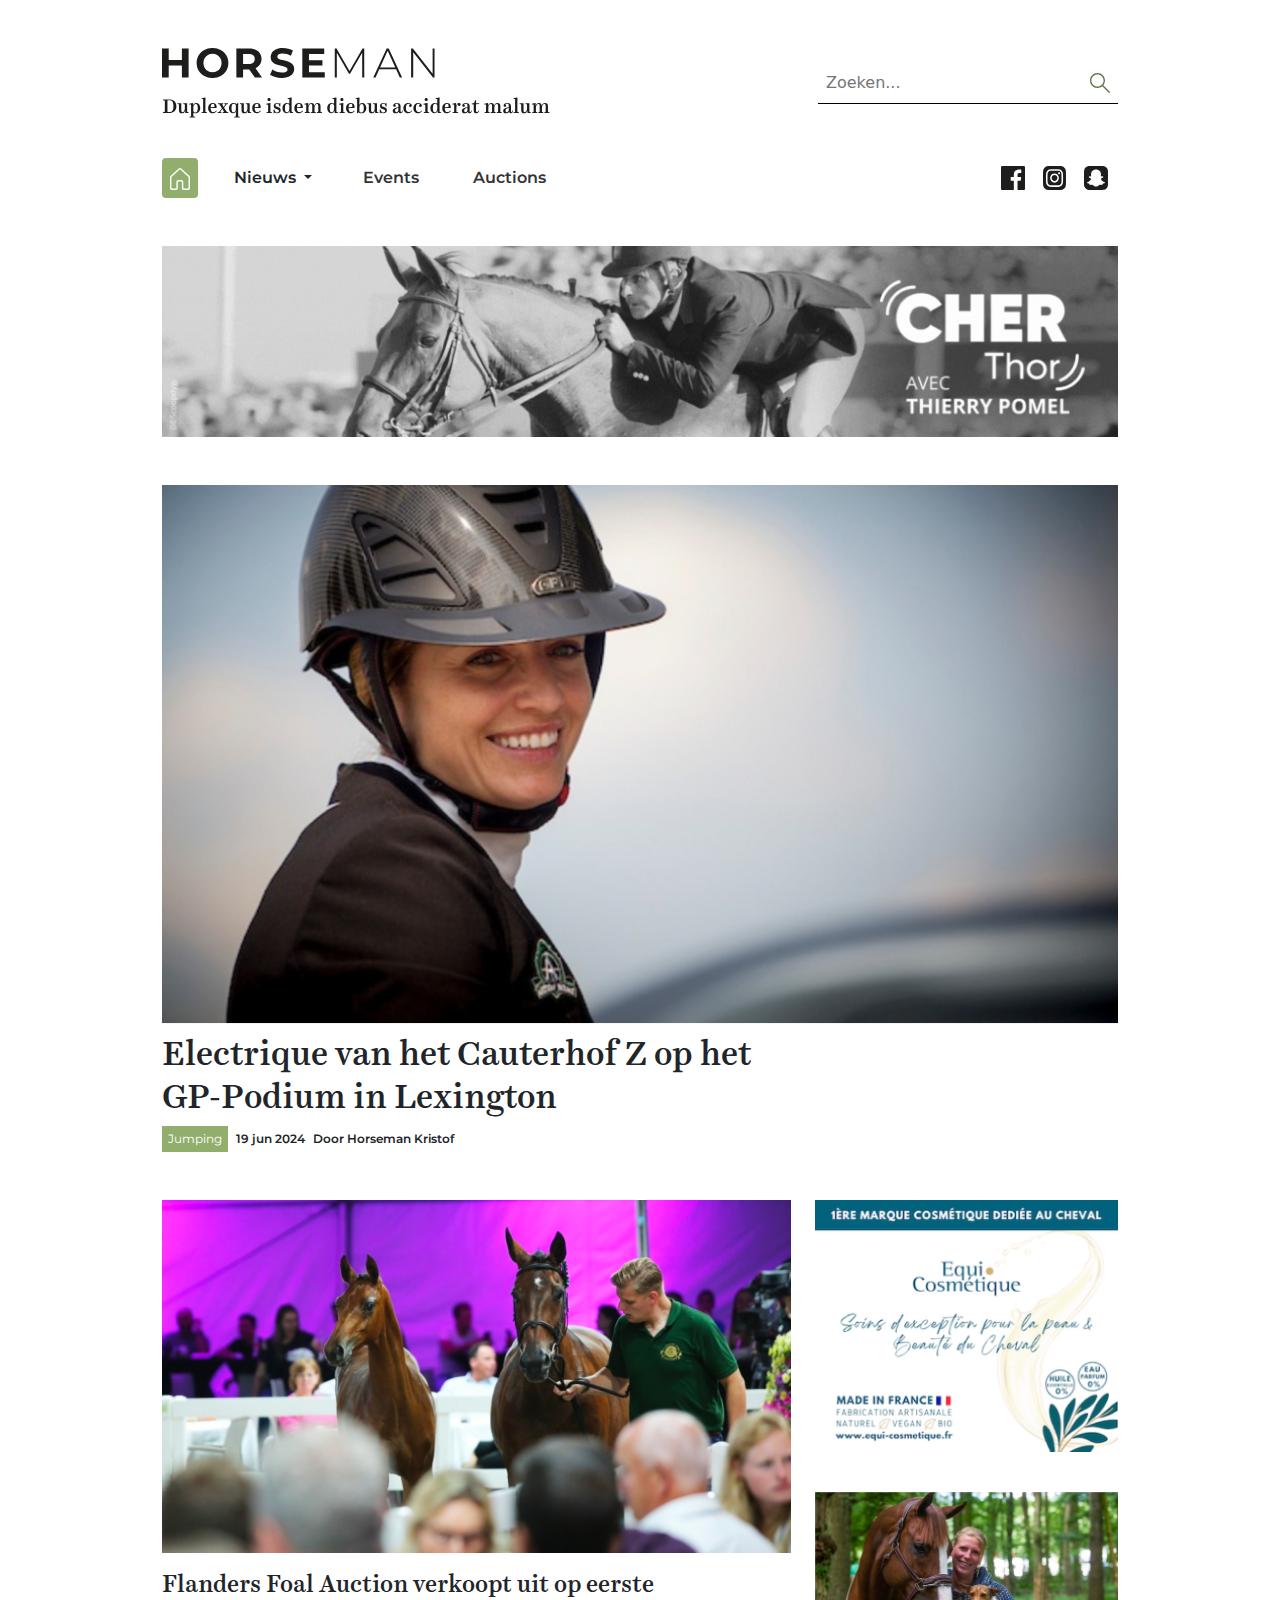
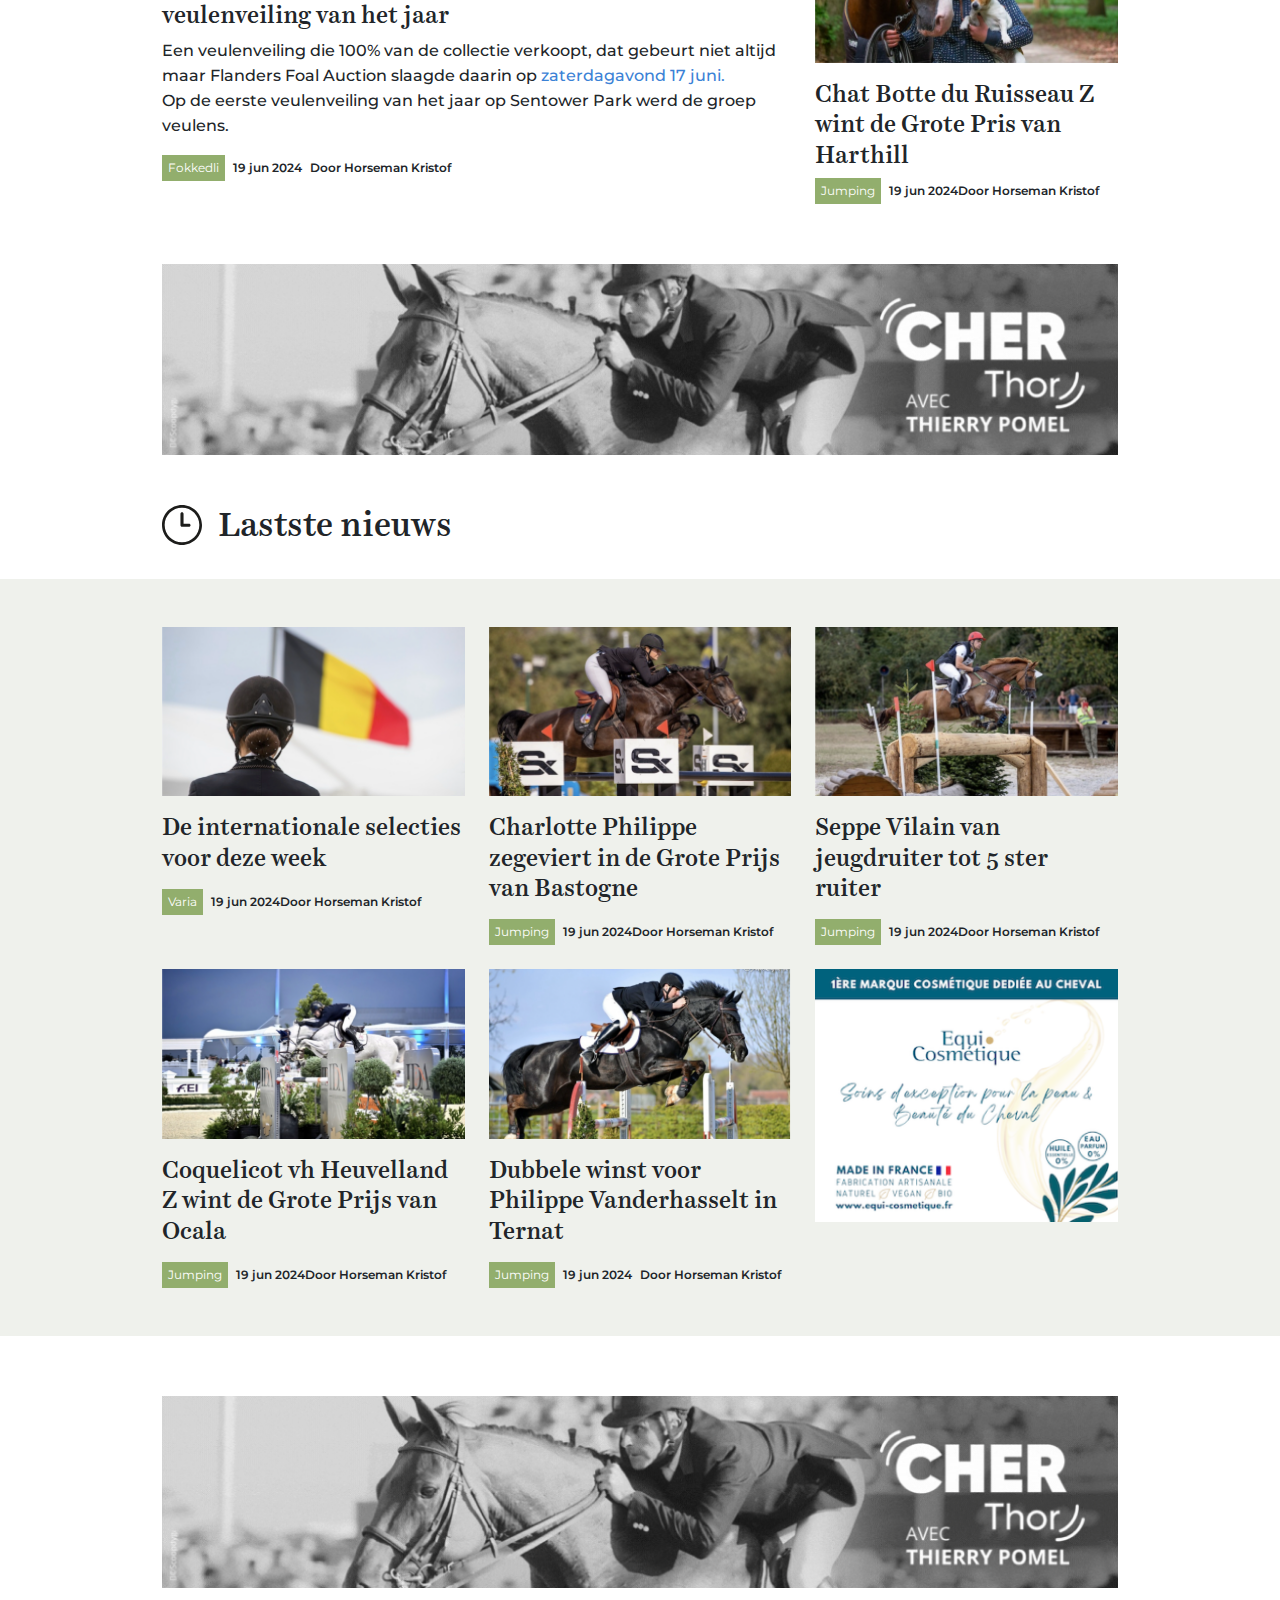
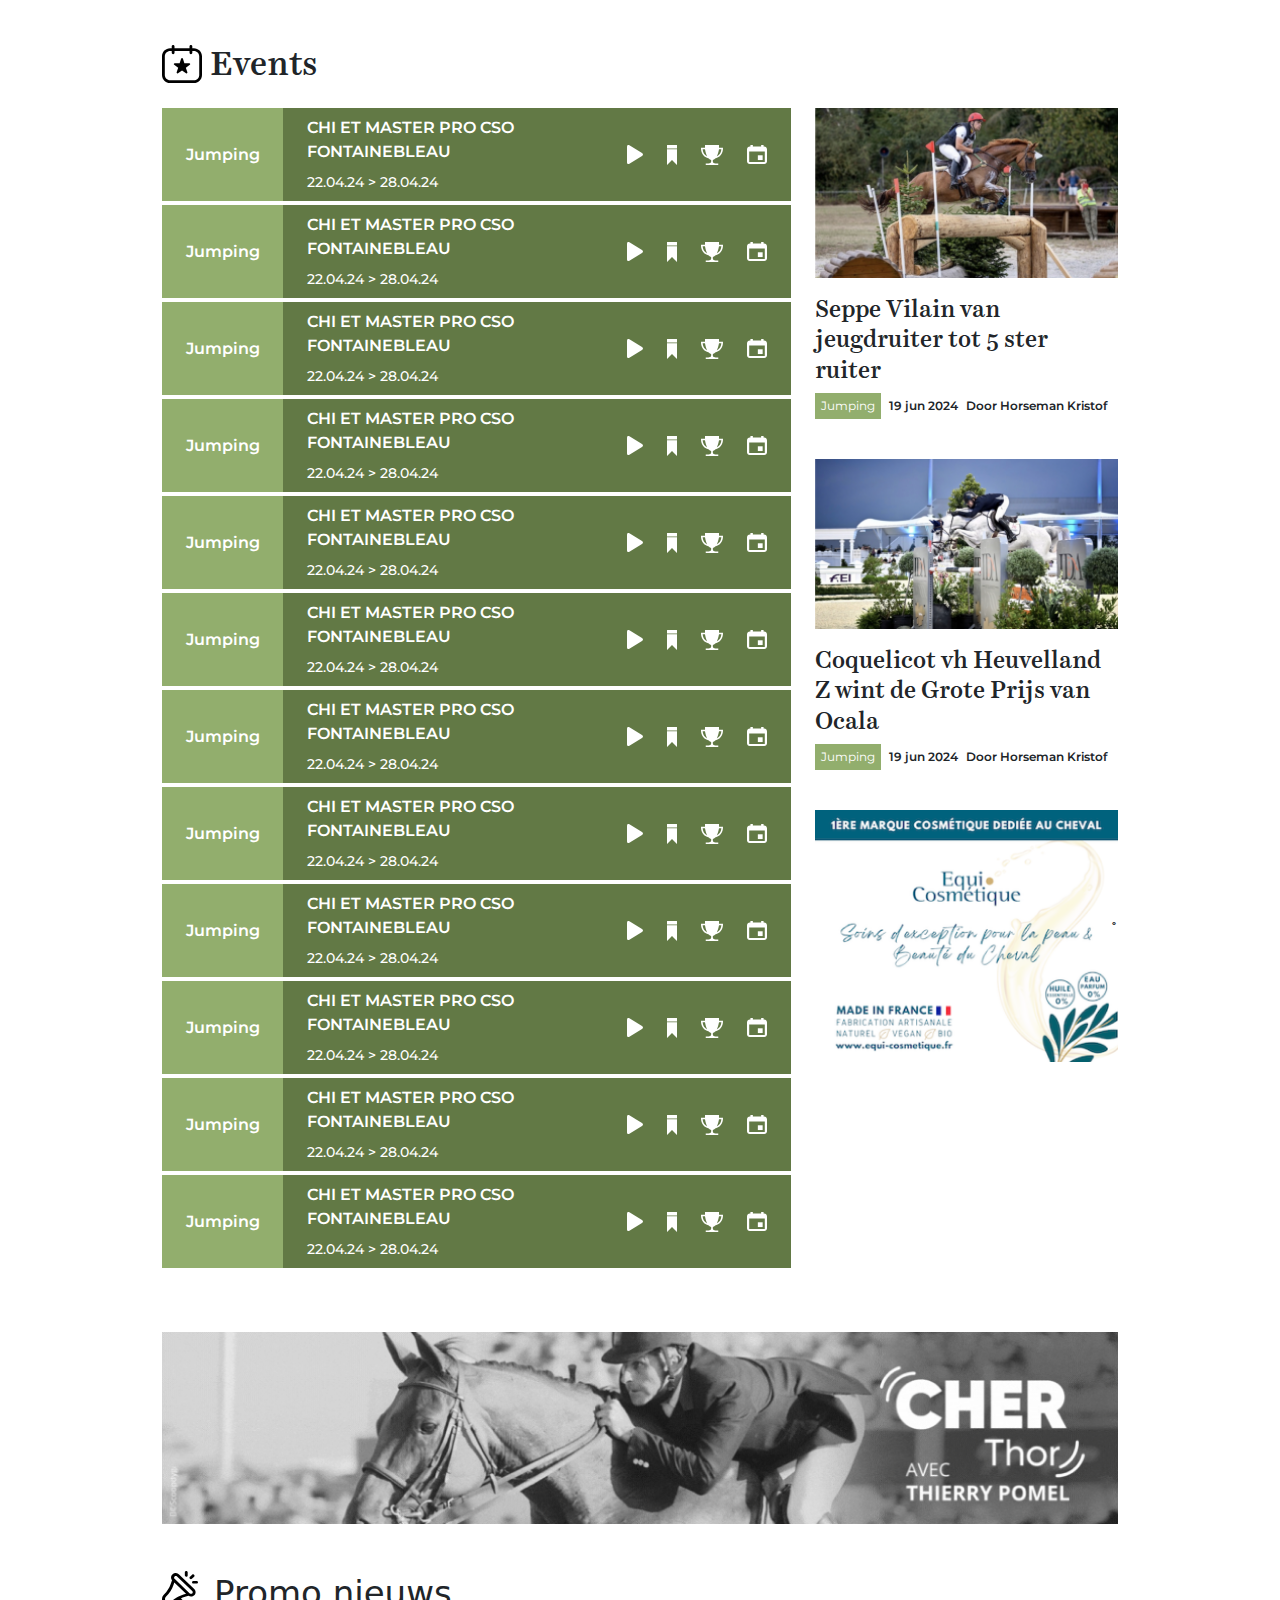
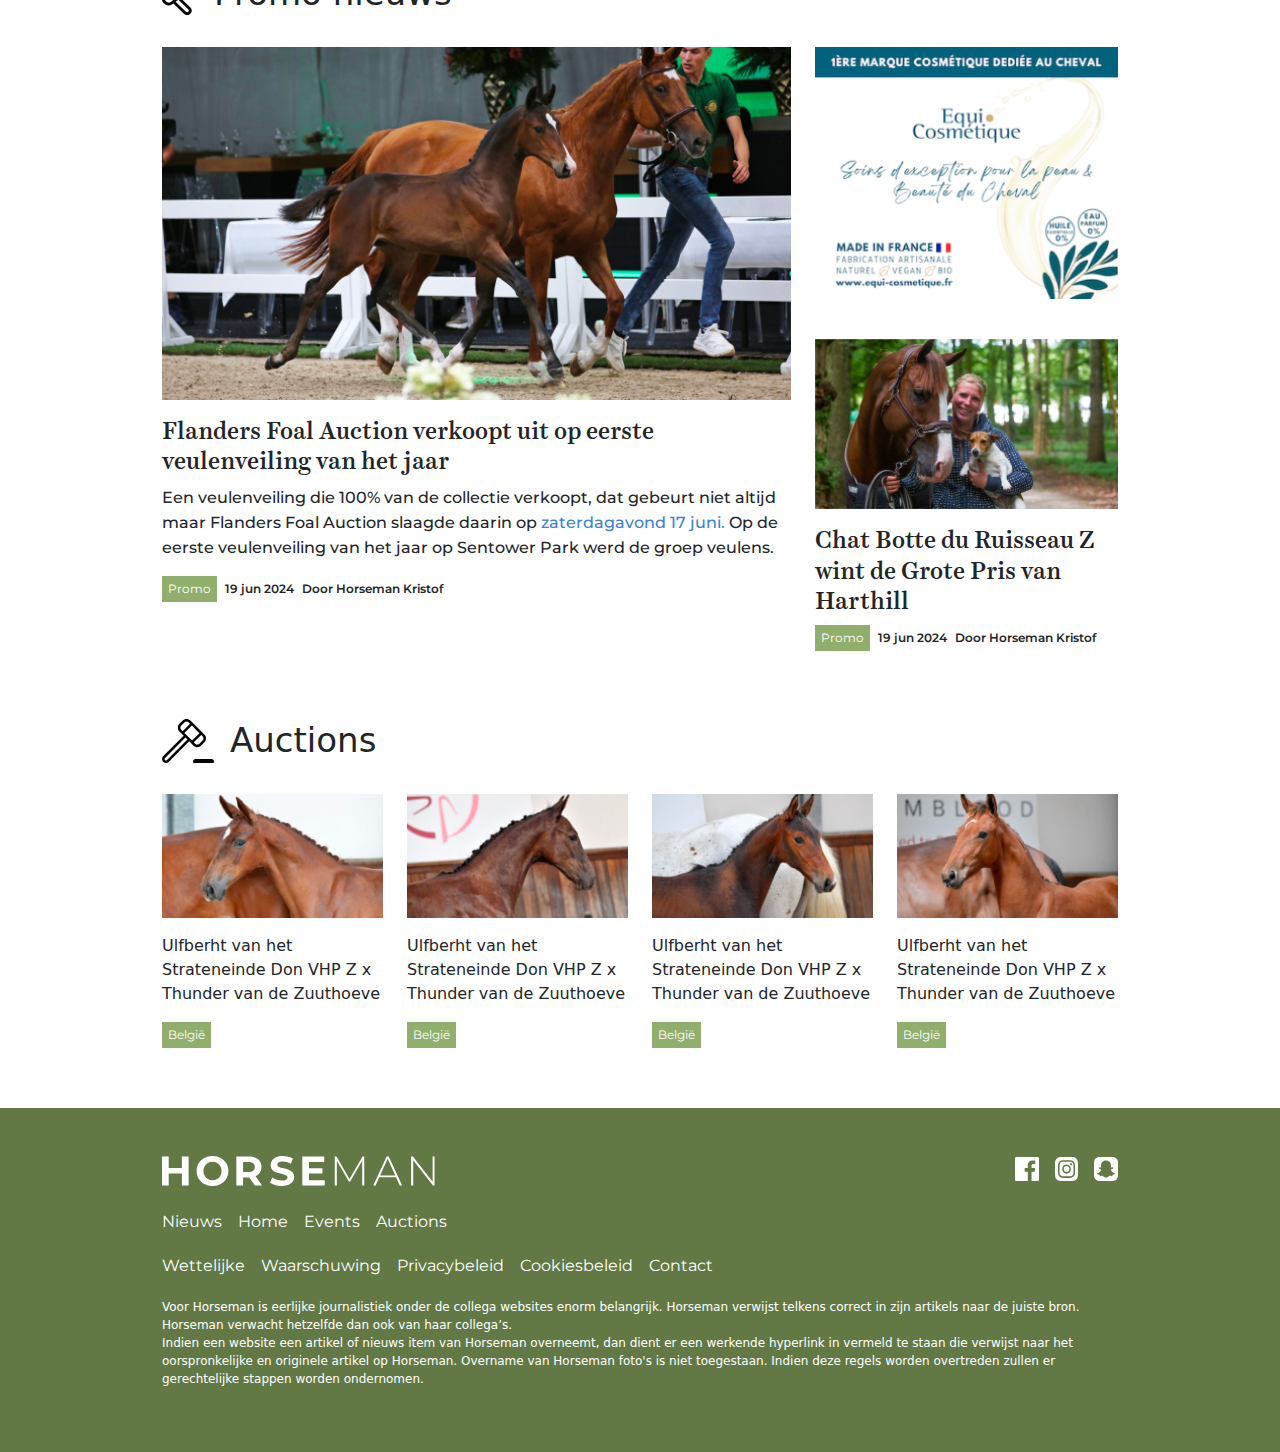
==== commit 3d0e91bc: "header new 16 aug" ====
--- a/index.html
+++ b/index.html
@@ -1,7 +1,6 @@
 <!DOCTYPE html>
 <html lang="en">
-
-<head>
+  <head>
     <meta charset="UTF-8" />
     <meta name="viewport" content="width=device-width, initial-scale=1.0" />
     <title>Hourseman</title>
@@ -11,1074 +10,1340 @@
     <link rel="stylesheet" href="assets/style/jass.css" />
 
     <!-- Bootstrap css -->
-    <link href="https://cdn.jsdelivr.net/npm/bootstrap@5.3.3/dist/css/bootstrap.min.css" rel="stylesheet"
-        integrity="sha384-QWTKZyjpPEjISv5WaRU9OFeRpok6YctnYmDr5pNlyT2bRjXh0JMhjY6hW+ALEwIH" crossorigin="anonymous" />
-
-</head>
-
-<body class="">
-
+    <link
+      href="https://cdn.jsdelivr.net/npm/bootstrap@5.3.3/dist/css/bootstrap.min.css"
+      rel="stylesheet"
+      integrity="sha384-QWTKZyjpPEjISv5WaRU9OFeRpok6YctnYmDr5pNlyT2bRjXh0JMhjY6hW+ALEwIH"
+      crossorigin="anonymous"
+    />
+  </head>
+
+  <body>
     <!-- Header -->
-    <div class="d-sm-none" id="header">
-        <div class="">
-            <div class="d-flex justify-content-end">
-                <button class="close_btn text-end border-0" id="close_btn"><img src="assets/images/svg/Close.svg"
-                        alt="close_btn"></button>
-            </div>
-            <ul class="nav-link d-flex flex-column row-gap-3 font_montserrat mt-4">
-                <li><a class="nav-link" href="/">Home</a></li>
-                <li><a class="nav-link" href="/jass.html">Nieuws</a></li>
-                <li><a class="nav-link" href="#">Blog</a></li>
-                <li><a class="nav-link" href="#">Dressur</a></li>
-                <li><a class="nav-link" href="#">Eventing</a></li>
-                <li><a class="nav-link" href="#">Fokkerij</a></li>
-                <li><a class="nav-link" href="#">Jumping</a></li>
-                <li><a class="nav-link" href="#">Overigesport</a></li>
-                <li><a class="nav-link" href="#">Promo</a></li>
-                <li><a class="nav-link" href="#">Reportage</a></li>
-                <li><a class="nav-link" href="#">Transfer</a></li>
-                <li><a class="nav-link" href="#">Varia</a></li>
-                <li><a class="nav-link" href="/jass.html">Events</a></li>
-                <li><a class="nav-link" href="/article.html">Auctions</a></li>
+
+    <header class="mt-5">
+      <div class="container">
+        <div class="d-flex align-items-center justify-content-between">
+          <img
+            src="assets/images/svg/Logo.svg"
+            alt="logo"
+            class="d-none d-sm-block"
+          />
+          <button class="border-0 d-md-none">
+            <img src="assets/images/svg/Toogle.svg" alt="Toogle" />
+          </button>
+          <div
+            class="border-1 border-bottom border-black max_w_300 w-100 d-flex justify-content-between pe-2"
+          >
+            <input
+              class="border-0 ps-2 w-100 py-2 focus-ring-light"
+              type="text"
+              placeholder="Zoeken..."
+            />
+            <img src="assets/images/svg/Search.svg" alt="Search" />
+          </div>
+        </div>
+        <nav
+          class="py-4 mt-3 align-items-center justify-content-between d-sm-flex"
+        >
+          <div
+            class="d-flex column-gap-4 align-items-center font_montserrat fw-semibold"
+          >
+            <a href="#" class="bg_primary p-2 rounded-1">
+              <img src="assets/images/svg/Home.svg" alt="Home" />
+            </a>
+            <!-- Dropdown -->
+            <div class="dropdown">
+              <button
+                class="btn border-0 dropdown-toggle fw-semibold"
+                type="button"
+                data-bs-toggle="dropdown"
+                aria-expanded="false"
+              >
+                Nieuws
+              </button>
+              <ul class="dropdown-menu font_montserrat">
+                <li><a class="dropdown-item" href="#">Blog</a></li>
+                <li><a class="dropdown-item" href="#">Dressur</a></li>
+                <li><a class="dropdown-item" href="#">Eventing</a></li>
+                <li><a class="dropdown-item" href="#">Fokkerij</a></li>
+                <li><a class="dropdown-item" href="#">Jumping</a></li>
+                <li><a class="dropdown-item" href="#">Overigesport</a></li>
+                <li><a class="dropdown-item" href="#">Promo</a></li>
+                <li><a class="dropdown-item" href="#">Reportage</a></li>
+                <li><a class="dropdown-item" href="#">Transfer</a></li>
+                <li><a class="dropdown-item" href="#">Varia</a></li>
+              </ul>
+            </div>
+            <ul
+              class="d-flex column-gap-4 align-items-center justify-content-center p-0 mb-0"
+            >
+              <li class="nav-item">
+                <a href="/news.html">Events</a>
+              </li>
+              <li class="nav-item">
+                <a href="/article.html">Auctions</a>
+              </li>
             </ul>
-
+          </div>
+
+          <div class="d-flex align-items-center column-gap-2 social-icons">
+            <a href="#" target="_blank">
+              <img src="assets/images/svg/Facebook.svg" alt="Facebook" />
+            </a>
+            <a href="#" target="_blank">
+              <img src="assets/images/svg/Insta.svg" alt="Instagram" />
+            </a>
+            <a href="#" target="_blank">
+              <img src="assets/images/svg/Snapchat.svg" alt="Snapchat" />
+            </a>
+          </div>
+        </nav>
+      </div>
+    </header>
+
+    <!-- Banner -->
+    <section class="my-sm-4 my-2 my_40">
+      <div class="container">
+        <img
+          src="assets/images/png/Bannière.png"
+          class="w-100"
+          alt="Bannière"
+        />
+      </div>
+    </section>
+
+    <!-- Acticle Section-->
+    <section class="my-sm-5 my-3 my_40">
+      <div class="container">
+        <img src="assets/images/png/Visuel.png" class="w-100" alt="Visuel" />
+        <h1
+          class="max_w_648 font-harriettext-medium text_xl fw-medium lh_127 mt-2"
+        >
+          Electrique van het Cauterhof Z op het GP-Podium in Lexington
+        </h1>
+        <div class="d-flex align-items-center mt-1">
+          <button class="btn_primary" type="">Jumping</button>
+          <p class="text_xs black_color fw-semibold font_montserrat mx-2 my-0">
+            19 jun 2024
+          </p>
+          <p class="text_xs black_color fw-semibold font_montserrat my-0">
+            Door Horseman Kristof
+          </p>
         </div>
-
-    </div>
-
-    <header class="mt-3">
-        <div class="container">
-            <div class="d-flex align-items-center justify-content-between justify-content-md-end">
-                <button class="border-0  d-md-none " id="toggleButton"><img src="assets/images/svg/Toogle.svg"
-                        alt="Toogle"></button>
-                <div class=" searchbar  max_w_300 w-100 d-flex justify-content-end justify-content-sm-between pe-2">
-                    <input class="border-0 ps-2 d-none d-sm-block w-100 py-2 focus-ring-light" type="text"
-                        placeholder="Zoeken...">
-                    <img src="assets/images/svg/Search.svg" alt="Search">
-                </div>
-            </div>
-            <a href="/" class="d-block w-100"><img src="assets/images/svg/Logo.svg" alt="logo"
-                    class="d-none d-sm-block mt-4"></a>
-            <a href="/" class="d-block w-100"><img src="assets/images/svg/MobileLogo.svg" alt="logo"
-                    class="d-sm-none mt-4"></a>
-            <!-- Menu Bar -->
-            <nav class="py-4 d-none mt-3 align-items-center justify-content-between d-sm-flex">
-                <div class="d-flex column-gap-4 align-items-center font_montserrat fw-semibold">
-                    <a href="/" class="bg_primary p-2 rounded-1">
-                        <img src="assets/images/svg/Home.svg" alt="Home">
-                    </a>
-                    <!-- Dropdown -->
-                    <div class="dropdown">
-                        <button class="btn border-0 dropdown-toggle fw-semibold" type="button" data-bs-toggle="dropdown"
-                            aria-expanded="false">
-                            Nieuws
-                        </button>
-                        <ul class="dropdown-menu font_montserrat">
-                            <li><a class="dropdown-item" href="#">Blog</a></li>
-                            <li><a class="dropdown-item" href="#">Dressur</a></li>
-                            <li><a class="dropdown-item" href="#">Eventing</a></li>
-                            <li><a class="dropdown-item" href="#">Fokkerij</a></li>
-                            <li><a class="dropdown-item" href="#">Jumping</a></li>
-                            <li><a class="dropdown-item" href="#">Overigesport</a></li>
-                            <li><a class="dropdown-item" href="#">Promo</a></li>
-                            <li><a class="dropdown-item" href="#">Reportage</a></li>
-                            <li><a class="dropdown-item" href="#">Transfer</a></li>
-                            <li><a class="dropdown-item" href="#">Varia</a></li>
-                        </ul>
-                    </div>
-                    <ul class="d-flex column-gap-4 align-items-center justify-content-center p-0 mb-0 ">
-                        <li class="nav-item">
-                            <a href="/jass.html">Events</a>
-                        </li>
-                        <li class="nav-item">
-                            <a href="/article.html">Auctions</a>
-                        </li>
-                    </ul>
-                </div>
-
-                <div class="d-flex align-items-center column-gap-2 social-icons">
-                    <a href="#" target="_blank">
-                        <img src="assets/images/svg/Facebook.svg" alt="Facebook">
-                    </a>
-                    <a href="#" target="_blank">
-                        <img src="assets/images/svg/Insta.svg" alt="Instagram">
-                    </a>
-                    <a href="#" target="_blank">
-                        <img src="assets/images/svg/Snapchat.svg" alt="Snapchat">
-                    </a>
-                </div>
-            </nav>
+      </div>
+    </section>
+
+    <!-- Aricle Section 2 -->
+    <section class="mt-sm-0 mt-3">
+      <div class="container">
+        <div class="row justify-content-start row-gap-5 row-gap-lg-4">
+          <div class="col-lg-8">
+            <img
+              class="w-100"
+              src="assets/images/png/Flanders.png"
+              alt="Flanders"
+            />
+            <h3 class="text_lg font-harriettext-medium fw-medium lh_127 mt-3">
+              Flanders Foal Auction verkoopt uit op eerste veulenveiling van het
+              jaar
+            </h3>
+            <p class="text_sm fw-medium font_montserrat lh_157 mt-1">
+              Een veulenveiling die 100% van de collectie verkoopt, dat gebeurt
+              niet altijd maar Flanders Foal Auction slaagde daarin op
+              <span class="color_blue"> zaterdagavond 17 juni. </span><br />
+              Op de eerste veulenveiling van het jaar op Sentower Park werd de
+              groep veulens.
+            </p>
+            <div class="d-flex align-items-center mt-1">
+              <button class="btn_primary" type="">Fokkedli</button>
+              <p
+                class="text_xs black_color fw-semibold font_montserrat mx-2 my-0"
+              >
+                19 jun 2024
+              </p>
+              <p class="text_xs black_color fw-semibold font_montserrat my-0">
+                Door Horseman Kristof
+              </p>
+            </div>
+          </div>
+          <div class="col-lg-4">
+            <img
+              src="assets/images/png/marque.png"
+              alt="marque"
+              class="px-lg-0 px-4 w-100"
+            />
+            <article class="mt_40">
+              <img
+                src="assets/images/png/Ruisseau.png"
+                class="w-100"
+                alt="Ruisseau"
+              />
+              <h3 class="text_lg font-harriettext-medium fw-medium lh_127 mt-3">
+                Chat Botte du Ruisseau Z wint de Grote Pris van Harthill
+              </h3>
+              <div class="d-flex align-items-center mt-1">
+                <button class="btn_primary" type="">Jumping</button>
+                <p
+                  class="text_xs black_color fw-semibold font_montserrat ms-2 my-0"
+                >
+                  19 jun 2024
+                </p>
+                <p class="text_xs black_color fw-semibold font_montserrat my-0">
+                  Door Horseman Kristof
+                </p>
+              </div>
+            </article>
+            <img
+              src="assets/images/png/marque.png"
+              alt="marque"
+              class="w-100 mt_40 d-sm-none px-lg-0 px-4 w-100"
+            />
+          </div>
         </div>
-
-    </header>
-
-    <!-- Banner -->
-    <section class="my-4 my_40">
-        <div class="container">
-            <img src="assets/images/png/Bannière.png" class="w-100" alt="Bannière" />
-        </div>
+      </div>
     </section>
-
-    <!-- Acticle Section-->
-    <section class="my-4 my_40">
-        <div class="container">
-            <img src="assets/images/png/Visuel.png" class="w-100" alt="Visuel" />
-            <h1 class="max_w_648 font-harriettext-medium text_xl fw-medium lh_127 mt-2">
-                Electrique van het Cauterhof Z op het GP-Podium in Lexington
-            </h1>
-            <div class="d-flex align-items-center mt-1">
-                <button class="btn_primary" type="">Jumping</button>
-                <p class="text_xs black_color fw-semibold font_montserrat mx-2 my-0">
-                    19 jun 2024
-                </p>
-                <p class="text_xs black_color fw-semibold font_montserrat my-0">
-                    Door Horseman Kristof
-                </p>
-            </div>
-        </div>
-    </section>
-
-    <!-- Aricle Section 2 -->
-    <seciton>
-        <div class="container">
-            <div class="row justify-content-start row-gap-5 row-gap-lg-4">
-                <div class="col-lg-8">
-                    <img class="w-100" src="assets/images/png/Flanders.png" alt="Flanders" />
-                    <h3 class="text_lg font-harriettext-medium fw-medium lh_127 mt-3 ">
-                        Flanders Foal Auction verkoopt uit op eerste veulenveiling van het
-                        jaar
-                    </h3>
-                    <p class="text_sm fw-medium font_montserrat lh_157 mt-1">
-                        Een veulenveiling die 100% van de collectie verkoopt, dat gebeurt
-                        niet altijd maar Flanders Foal Auction slaagde daarin op
-                        <span class="color_blue"> zaterdagavond 17 juni. </span> Op de
-                        eerste veulenveiling van het jaar op Sentower Park werd de groep
-                        veulens.
-                    </p>
-                    <div class="d-flex align-items-center mt-1">
-                        <button class="btn_primary" type="">Fokkedli</button>
-                        <p class="text_xs black_color fw-semibold font_montserrat mx-2 my-0">
-                            19 jun 2024
-                        </p>
-                        <p class="text_xs black_color fw-semibold font_montserrat my-0">
-                            Door Horseman Kristof
-                        </p>
-                    </div>
-                </div>
-                <div class="col-lg-4">
-                    <img src="assets/images/png/marque.png" alt="marque" class="w-100" />
-                    <article class="mt_40">
-                        <img src="assets/images/png/Ruisseau.png" class="w-100" alt="Ruisseau" />
-                        <h3 class="text_lg font-harriettext-medium fw-medium lh_127 mt-3">
-                            Chat Botte du Ruisseau Z wint de Grote Pris van Harthill
-                        </h3>
-                        <div class="d-flex align-items-center mt-1">
-                            <button class="btn_primary" type="">Jumping</button>
-                            <p class="text_xs black_color fw-semibold font_montserrat mx-2 my-0">
-                                19 jun 2024
-                            </p>
-                            <p class="text_xs black_color fw-semibold font_montserrat my-0">
-                                Door Horseman Kristof
-                            </p>
-                        </div>
-                    </article>
-                    <img src="assets/images/png/marque.png" alt="marque" class="w-100 mt_40 d-sm-none" />
-                </div>
-            </div>
-        </div>
-    </seciton>
 
     <!-- Banner section -->
     <section class="d-none d-lg-block mt_60 mb_40">
-        <div class="container">
-            <img src="assets/images/png/Bannière.png" class="w-100" alt="Bannière" />
-        </div>
+      <div class="container">
+        <img
+          src="assets/images/png/Bannière.png"
+          class="w-100"
+          alt="Bannière"
+        />
+      </div>
     </section>
 
     <!-- News section heading -->
     <section class="my-4 mb-lg-4">
-        <div class="container d-flex align-items-center gap-3">
-            <img src="assets/images/svg/Watch.svg" alt="Watch" />
-            <h1 class="max_w_648 text_xl fw-medium lh_127 mt-2">Lastste nieuws</h1>
-        </div>
+      <div class="container d-flex align-items-center gap-3">
+        <img src="assets/images/svg/Watch.svg" alt="Watch" />
+        <h1
+          class="max_w_648 text_xl fw-medium lh_127 font-harriettext-medium mt-2"
+        >
+          Lastste nieuws
+        </h1>
+      </div>
     </section>
 
     <!-- News section Card -->
     <section class="news_bg">
-        <div class="container py-4 py-lg-5">
-            <div class="row row-gap-4">
-                <div class="col-sm-6 col-lg-4">
-                    <img src="assets/images/png/article1.png" class="w-100" alt="article" />
-                    <h3 class="text_lg font-harriettext-medium fw-medium lh_127 mt-3">
-                        De internationale selecties voor deze week
-                    </h3>
-                    <div class="d-flex align-items-center mt-3">
-                        <button class="btn_primary" type="">Varia</button>
-                        <p class="text_xs black_color fw-semibold font_montserrat mx-2 my-0">
-                            19 jun 2024
-                        </p>
-                        <p class="text_xs black_color fw-semibold font_montserrat my-0">
-                            Door Horseman Kristof
-                        </p>
+      <div class="container py-4 py-lg-5">
+        <div class="row row-gap-4">
+          <div class="col-sm-6 col-lg-4">
+            <img
+              src="assets/images/png/article1.png"
+              class="w-100"
+              alt="article"
+            />
+            <h3 class="text_lg font-harriettext-medium fw-medium lh_127 mt-3">
+              De internationale selecties voor deze week
+            </h3>
+            <div class="d-flex align-items-center mt-3">
+              <button class="btn_primary" type="">Varia</button>
+              <p
+                class="text_xs black_color fw-semibold font_montserrat ms-2 my-0"
+              >
+                19 jun 2024
+              </p>
+              <p class="text_xs black_color fw-semibold font_montserrat my-0">
+                Door Horseman Kristof
+              </p>
+            </div>
+          </div>
+          <div class="d-none d-sm-block col-sm-6 col-lg-4">
+            <img
+              src="assets/images/png/article2.png"
+              class="w-100"
+              alt="article"
+            />
+            <h3 class="text_lg font-harriettext-medium fw-medium lh_127 mt-3">
+              Charlotte Philippe zegeviert in de Grote Prijs van Bastogne
+            </h3>
+            <div class="d-flex align-items-center mt-3">
+              <button class="btn_primary" type="">Jumping</button>
+              <p
+                class="text_xs black_color fw-semibold font_montserrat ms-2 my-0"
+              >
+                19 jun 2024
+              </p>
+              <p class="text_xs black_color fw-semibold font_montserrat my-0">
+                Door Horseman Kristof
+              </p>
+            </div>
+          </div>
+          <div class="d-none d-sm-block col-sm-6 col-lg-4">
+            <img
+              src="assets/images/png/article3.png"
+              class="w-100"
+              alt="article"
+            />
+            <h3 class="text_lg font-harriettext-medium fw-medium lh_127 mt-3">
+              Seppe Vilain van jeugdruiter tot 5 ster ruiter
+            </h3>
+            <div class="d-flex align-items-center mt-3">
+              <button class="btn_primary" type="">Jumping</button>
+              <p
+                class="text_xs black_color fw-semibold font_montserrat ms-2 my-0"
+              >
+                19 jun 2024
+              </p>
+              <p class="text_xs black_color fw-semibold font_montserrat my-0">
+                Door Horseman Kristof
+              </p>
+            </div>
+          </div>
+          <div class="d-none d-sm-block col-sm-6 col-lg-4">
+            <img
+              src="assets/images/png/article4.png"
+              class="w-100"
+              alt="article"
+            />
+            <h3 class="text_lg font-harriettext-medium fw-medium lh_127 mt-3">
+              Coquelicot vh Heuvelland Z wint de Grote Prijs van Ocala
+            </h3>
+            <div class="d-flex align-items-center mt-3">
+              <button class="btn_primary" type="">Jumping</button>
+              <p
+                class="text_xs black_color fw-semibold font_montserrat ms-2 my-0"
+              >
+                19 jun 2024
+              </p>
+              <p class="text_xs black_color fw-semibold font_montserrat my-0">
+                Door Horseman Kristof
+              </p>
+            </div>
+          </div>
+          <div class="d-none d-sm-block col-sm-6 col-lg-4">
+            <img
+              src="assets/images/png/article5.png"
+              class="w-100"
+              alt="article"
+            />
+            <h3 class="text_lg font-harriettext-medium fw-medium lh_127 mt-3">
+              Dubbele winst voor Philippe Vanderhasselt in Ternat
+            </h3>
+            <div class="d-flex align-items-center mt-3">
+              <button class="btn_primary" type="">Jumping</button>
+              <p
+                class="text_xs black_color fw-semibold font_montserrat mx-2 my-0"
+              >
+                19 jun 2024
+              </p>
+              <p class="text_xs black_color fw-semibold font_montserrat my-0">
+                Door Horseman Kristof
+              </p>
+            </div>
+          </div>
+
+          <div class="d-sm-none">
+            <div class="d-block d-sm-none">
+              <div class="d-flex blogs_wrap py-3">
+                <img
+                  src="assets/images/png/Ruisseau.png"
+                  class="blog_img"
+                  alt="Ruisseau"
+                />
+                <div class="d-flex flex-column ms-sm-2 px-2">
+                  <h3 class="text_lg fw-medium lh_127">
+                    Ruisseau Z wint de Grote Pris van Harthill
+                  </h3>
+                  <div
+                    class="d-flex flex-md-row justify-content-start flex-column align-items-md-center align-items-start"
+                  >
+                    <button class="btn_primary mb-md-0 mb-2" type="">
+                      Fokkedli
+                    </button>
+                    <div class="d-flex">
+                      <p
+                        class="text_xs black_color fw-semibold font_montserrat mx-sm-2 my-0"
+                      >
+                        19 jun 2024
+                      </p>
+                      <p
+                        class="text_xs black_color ms-sm-0 ms-2 fw-semibold font_montserrat my-0"
+                      >
+                        Door Horseman Kristof
+                      </p>
                     </div>
-                </div>
-                <div class="d-none d-sm-block col-sm-6 col-lg-4">
-                    <img src="assets/images/png/article2.png" class="w-100" alt="article" />
-                    <h3 class="text_lg font-harriettext-medium fw-medium lh_127 mt-3">
-                        Charlotte Philippe zegeviert in de Grote Prijs van Bastogne
-                    </h3>
-                    <div class="d-flex align-items-center mt-3">
-                        <button class="btn_primary" type="">Jumping</button>
-                        <p class="text_xs black_color fw-semibold font_montserrat mx-2 my-0">
-                            19 jun 2024
-                        </p>
-                        <p class="text_xs black_color fw-semibold font_montserrat my-0">
-                            Door Horseman Kristof
-                        </p>
+                  </div>
+                </div>
+              </div>
+              <div class="d-flex blogs_wrap py-3">
+                <img
+                  src="assets/images/png/Ruisseau.png"
+                  class="blog_img"
+                  alt="Ruisseau"
+                />
+                <div class="d-flex flex-column ms-sm-2 px-2">
+                  <h3 class="text_lg fw-medium lh_127">
+                    Ruisseau Z wint de Grote Pris van Harthill
+                  </h3>
+                  <div
+                    class="d-flex flex-md-row justify-content-start flex-column align-items-md-center align-items-start"
+                  >
+                    <button class="btn_primary mb-md-0 mb-2" type="">
+                      Fokkedli
+                    </button>
+                    <div class="d-flex">
+                      <p
+                        class="text_xs black_color fw-semibold font_montserrat mx-sm-2 my-0"
+                      >
+                        19 jun 2024
+                      </p>
+                      <p
+                        class="text_xs black_color ms-sm-0 ms-2 fw-semibold font_montserrat my-0"
+                      >
+                        Door Horseman Kristof
+                      </p>
                     </div>
-                </div>
-                <div class="d-none d-sm-block col-sm-6 col-lg-4">
-                    <img src="assets/images/png/article3.png" class="w-100" alt="article" />
-                    <h3 class="text_lg font-harriettext-medium fw-medium lh_127 mt-3">
-                        Seppe Vilain van jeugdruiter tot 5 ster ruiter
-                    </h3>
-                    <div class="d-flex align-items-center mt-3">
-                        <button class="btn_primary" type="">Jumping</button>
-                        <p class="text_xs black_color fw-semibold font_montserrat mx-2 my-0">
-                            19 jun 2024
-                        </p>
-                        <p class="text_xs black_color fw-semibold font_montserrat my-0">
-                            Door Horseman Kristof
-                        </p>
+                  </div>
+                </div>
+              </div>
+              <div class="d-flex border_bottom blogs_wrap py-3">
+                <img
+                  src="assets/images/png/Ruisseau.png"
+                  class="blog_img"
+                  alt="Ruisseau"
+                />
+                <div class="d-flex flex-column ms-sm-2 px-2">
+                  <h3 class="text_lg fw-medium lh_127">
+                    Ruisseau Z wint de Grote Pris van Harthill
+                  </h3>
+                  <div
+                    class="d-flex flex-md-row justify-content-start flex-column align-items-md-center align-items-start"
+                  >
+                    <button class="btn_primary mb-md-0 mb-2" type="">
+                      Fokkedli
+                    </button>
+                    <div class="d-flex">
+                      <p
+                        class="text_xs black_color fw-semibold font_montserrat mx-sm-2 my-0"
+                      >
+                        19 jun 2024
+                      </p>
+                      <p
+                        class="text_xs black_color ms-sm-0 ms-2 fw-semibold font_montserrat my-0"
+                      >
+                        Door Horseman Kristof
+                      </p>
                     </div>
-                </div>
-                <div class="d-none d-sm-block col-sm-6 col-lg-4">
-                    <img src="assets/images/png/article4.png" class="w-100" alt="article" />
-                    <h3 class="text_lg font-harriettext-medium fw-medium lh_127 mt-3">
-                        Coquelicot vh Heuvelland Z wint de Grote Prijs van Ocala
-                    </h3>
-                    <div class="d-flex align-items-center mt-3">
-                        <button class="btn_primary" type="">Jumping</button>
-                        <p class="text_xs black_color fw-semibold font_montserrat mx-2 my-0">
-                            19 jun 2024
-                        </p>
-                        <p class="text_xs black_color fw-semibold font_montserrat my-0">
-                            Door Horseman Kristof
-                        </p>
-                    </div>
-                </div>
-                <div class="d-none d-sm-block col-sm-6 col-lg-4">
-                    <img src="assets/images/png/article5.png" class="w-100" alt="article" />
-                    <h3 class="text_lg font-harriettext-medium fw-medium lh_127 mt-3">
-                        Dubbele winst voor Philippe Vanderhasselt in Ternat
-                    </h3>
-                    <div class="d-flex align-items-center mt-3">
-                        <button class="btn_primary" type="">Jumping</button>
-                        <p class="text_xs black_color fw-semibold font_montserrat mx-2 my-0">
-                            19 jun 2024
-                        </p>
-                        <p class="text_xs black_color fw-semibold font_montserrat my-0">
-                            Door Horseman Kristof
-                        </p>
-                    </div>
-                </div>
-
-                <div class="d-sm-none">
-                    <div class="d-block d-sm-none">
-                        <div class="d-flex blogs_wrap py-3">
-                            <img src="assets/images/png/Ruisseau.png" class="blog_img" alt="Ruisseau" />
-                            <div class="d-flex flex-column ms-sm-2 px-2">
-                                <h3 class="text_lg font-harriettext-medium fw-medium lh_127">
-                                    Ruisseau Z wint de Grote Pris van Harthill
-                                </h3>
-                                <div
-                                    class="d-flex flex-md-row justify-content-start flex-column align-items-md-center align-items-start">
-                                    <button class="btn_primary mb-md-0 mb-2" type="">
-                                        Fokkedli
-                                    </button>
-                                    <div class="d-flex">
-                                        <p class="text_xs black_color fw-semibold font_montserrat mx-sm-2 my-0">
-                                            19 jun 2024
-                                        </p>
-                                        <p class="text_xs black_color ms-sm-0 ms-2 fw-semibold font_montserrat my-0">
-                                            Door Horseman Kristof
-                                        </p>
-                                    </div>
-                                </div>
-                            </div>
-                        </div>
-                        <div class="d-flex blogs_wrap py-3">
-                            <img src="assets/images/png/Ruisseau.png" class="blog_img" alt="Ruisseau" />
-                            <div class="d-flex flex-column ms-sm-2 px-2">
-                                <h3 class="text_lg font-harriettext-medium fw-medium lh_127">
-                                    Ruisseau Z wint de Grote Pris van Harthill
-                                </h3>
-                                <div
-                                    class="d-flex flex-md-row justify-content-start flex-column align-items-md-center align-items-start">
-                                    <button class="btn_primary mb-md-0 mb-2" type="">
-                                        Fokkedli
-                                    </button>
-                                    <div class="d-flex">
-                                        <p class="text_xs black_color fw-semibold font_montserrat mx-sm-2 my-0">
-                                            19 jun 2024
-                                        </p>
-                                        <p class="text_xs black_color ms-sm-0 ms-2 fw-semibold font_montserrat my-0">
-                                            Door Horseman Kristof
-                                        </p>
-                                    </div>
-                                </div>
-                            </div>
-                        </div>
-                        <div class="d-flex border_bottom blogs_wrap py-3">
-                            <img src="assets/images/png/Ruisseau.png" class="blog_img" alt="Ruisseau" />
-                            <div class="d-flex flex-column ms-sm-2 px-2">
-                                <h3 class="text_lg font-harriettext-medium fw-medium lh_127">
-                                    Ruisseau Z wint de Grote Pris van Harthill
-                                </h3>
-                                <div
-                                    class="d-flex flex-md-row justify-content-start flex-column align-items-md-center align-items-start">
-                                    <button class="btn_primary mb-md-0 mb-2" type="">
-                                        Fokkedli
-                                    </button>
-                                    <div class="d-flex">
-                                        <p class="text_xs black_color fw-semibold font_montserrat mx-sm-2 my-0">
-                                            19 jun 2024
-                                        </p>
-                                        <p class="text_xs black_color ms-sm-0 ms-2 fw-semibold font_montserrat my-0">
-                                            Door Horseman Kristof
-                                        </p>
-                                    </div>
-                                </div>
-                            </div>
-                        </div>
-                    </div>
-                </div>
-                <div class="col-sm-6 col-lg-4">
-                    <img src="assets/images/png/article6.png" class="w-100" alt="article" />
-                </div>
-            </div>
+                  </div>
+                </div>
+              </div>
+            </div>
+          </div>
+          <div class="col-sm-6 col-lg-4">
+            <img
+              src="assets/images/png/article6.png"
+              class="w-100"
+              alt="article"
+            />
+          </div>
         </div>
+      </div>
     </section>
 
     <!-- Banner section -->
     <section class="d-none d-lg-block mt_60 mb_40">
-        <div class="container">
-            <img src="assets/images/png/Bannière.png" class="w-100" alt="Bannière" />
+      <div class="container">
+        <img
+          src="assets/images/png/Bannière.png"
+          class="w-100"
+          alt="Bannière"
+        />
+      </div>
+    </section>
+
+    <!-- Events  -->
+    <section class="my-4 pt-3 mb-lg-4">
+      <div class="container">
+        <div class="d-flex align-items-center gap-2 mb-4">
+          <img src="assets/images/svg/Events.svg" alt="Events" />
+          <h1 class="text_xl fw-medium font-harriettext-medium my-0">Events</h1>
         </div>
-    </section>
-
-    <!-- Events  -->
-    <section class="my-4 mb-lg-4">
-        <div class="container">
-            <div class="d-flex align-items-center gap-3 mb-4">
-                <img src="assets/images/svg/Events.svg" alt="Events" />
-                <h1 class="text_xl fw-medium lh_127 mt-2">Events</h1>
-            </div>
-            <!--  -->
-
-            <div class="row justify-content-start row-gap-5 row-gap-lg-4">
-                <!-- Left Content -->
-                <div class="col-lg-8">
-                    <!-- Start  -->
-                    <div class="d-flex bg_secondary w-100 mb-1 ">
-                        <div
-                            class="bg_primary d-flex align-items-center justify-content-center max_w_121 max_w_93 w-100">
-                            <p class="m-0 text-white font_montserrat fw-semibold text_sm">
-                                Jumping
-                            </p>
-                        </div>
-                        <div
-                            class="d-flex  flex-column flex-sm-row row-gap-2  py-2 align-items-start  align-items-sm-center justify-content-between w-100 px-4">
-                            <div class="d-flex flex-column row-gap-2">
-                                <p class="m-0 text-white font_montserrat fw-semibold text_sm">
-                                    CSI 2* STADL PAURA
-                                </p>
-                                <p class="mb-0  text-white font_montserrat fw-medium text_xsm">
-                                    22.04.24 > 28.04.24
-                                </p>
-                            </div>
-                            <div class="d-flex align-items-center column-gap-4">
-                                <img src="assets/images/svg/Play.svg" alt="Play" />
-                                <img src="assets/images/svg/Save.svg" alt="Save" />
-                                <img src="assets/images/svg/Prize.svg" alt="Prize" />
-                                <img src="assets/images/svg/Calender.svg" alt="Calender" />
-                            </div>
-                        </div>
+        <!--  -->
+
+        <div class="row justify-content-start row-gap-5 row-gap-lg-4">
+          <!-- Left Content -->
+          <div class="col-lg-8">
+            <!-- Start  -->
+            <div class="d-flex bg_secondary w-100 mb-1">
+              <div
+                class="bg_primary d-flex align-items-center justify-content-center max_w_121 max_w_93 w-100"
+              >
+                <p class="m-0 text-white font_montserrat fw-semibold text_sm">
+                  Jumping
+                </p>
+              </div>
+              <div
+                class="d-flex flex-column flex-sm-row row-gap-2 py-2 align-items-start align-items-sm-center justify-content-between w-100 px-4"
+              >
+                <div class="d-flex flex-column row-gap-2">
+                  <p class="m-0 text-white font_montserrat fw-semibold text_sm">
+                    CHI ET MASTER PRO CSO FONTAINEBLEAU
+                  </p>
+                  <p class="mb-0 text-white font_montserrat fw-medium text_xsm">
+                    22.04.24 > 28.04.24
+                  </p>
+                </div>
+                <div class="d-flex align-items-center column-gap-4">
+                  <img src="assets/images/svg/Play.svg" alt="Play" />
+                  <img src="assets/images/svg/Save.svg" alt="Save" />
+                  <img src="assets/images/svg/Prize.svg" alt="Prize" />
+                  <img src="assets/images/svg/Calender.svg" alt="Calender" />
+                </div>
+              </div>
+            </div>
+            <div class="d-flex bg_secondary w-100 mb-1">
+              <div
+                class="bg_primary d-flex align-items-center justify-content-center max_w_121 max_w_93 w-100"
+              >
+                <p class="m-0 text-white font_montserrat fw-semibold text_sm">
+                  Jumping
+                </p>
+              </div>
+              <div
+                class="d-flex flex-column flex-sm-row row-gap-2 py-2 align-items-start align-items-sm-center justify-content-between w-100 px-4"
+              >
+                <div class="d-flex flex-column row-gap-2">
+                  <p class="m-0 text-white font_montserrat fw-semibold text_sm">
+                    CHI ET MASTER PRO CSO FONTAINEBLEAU
+                  </p>
+                  <p class="mb-0 text-white font_montserrat fw-medium text_xsm">
+                    22.04.24 > 28.04.24
+                  </p>
+                </div>
+                <div class="d-flex align-items-center column-gap-4">
+                  <img src="assets/images/svg/Play.svg" alt="Play" />
+                  <img src="assets/images/svg/Save.svg" alt="Save" />
+                  <img src="assets/images/svg/Prize.svg" alt="Prize" />
+                  <img src="assets/images/svg/Calender.svg" alt="Calender" />
+                </div>
+              </div>
+            </div>
+            <div class="d-flex bg_secondary w-100 mb-1">
+              <div
+                class="bg_primary d-flex align-items-center justify-content-center max_w_121 max_w_93 w-100"
+              >
+                <p class="m-0 text-white font_montserrat fw-semibold text_sm">
+                  Jumping
+                </p>
+              </div>
+              <div
+                class="d-flex flex-column flex-sm-row row-gap-2 py-2 align-items-start align-items-sm-center justify-content-between w-100 px-4"
+              >
+                <div class="d-flex flex-column row-gap-2">
+                  <p class="m-0 text-white font_montserrat fw-semibold text_sm">
+                    CHI ET MASTER PRO CSO FONTAINEBLEAU
+                  </p>
+                  <p class="mb-0 text-white font_montserrat fw-medium text_xsm">
+                    22.04.24 > 28.04.24
+                  </p>
+                </div>
+                <div class="d-flex align-items-center column-gap-4">
+                  <img src="assets/images/svg/Play.svg" alt="Play" />
+                  <img src="assets/images/svg/Save.svg" alt="Save" />
+                  <img src="assets/images/svg/Prize.svg" alt="Prize" />
+                  <img src="assets/images/svg/Calender.svg" alt="Calender" />
+                </div>
+              </div>
+            </div>
+            <div class="d-flex bg_secondary w-100 mb-1">
+              <div
+                class="bg_primary d-flex align-items-center justify-content-center max_w_121 max_w_93 w-100"
+              >
+                <p class="m-0 text-white font_montserrat fw-semibold text_sm">
+                  Jumping
+                </p>
+              </div>
+              <div
+                class="d-flex flex-column flex-sm-row row-gap-2 py-2 align-items-start align-items-sm-center justify-content-between w-100 px-4"
+              >
+                <div class="d-flex flex-column row-gap-2">
+                  <p class="m-0 text-white font_montserrat fw-semibold text_sm">
+                    CHI ET MASTER PRO CSO FONTAINEBLEAU
+                  </p>
+                  <p class="mb-0 text-white font_montserrat fw-medium text_xsm">
+                    22.04.24 > 28.04.24
+                  </p>
+                </div>
+                <div class="d-flex align-items-center column-gap-4">
+                  <img src="assets/images/svg/Play.svg" alt="Play" />
+                  <img src="assets/images/svg/Save.svg" alt="Save" />
+                  <img src="assets/images/svg/Prize.svg" alt="Prize" />
+                  <img src="assets/images/svg/Calender.svg" alt="Calender" />
+                </div>
+              </div>
+            </div>
+            <div class="d-flex bg_secondary w-100 mb-1">
+              <div
+                class="bg_primary d-flex align-items-center justify-content-center max_w_121 max_w_93 w-100"
+              >
+                <p class="m-0 text-white font_montserrat fw-semibold text_sm">
+                  Jumping
+                </p>
+              </div>
+              <div
+                class="d-flex flex-column flex-sm-row row-gap-2 py-2 align-items-start align-items-sm-center justify-content-between w-100 px-4"
+              >
+                <div class="d-flex flex-column row-gap-2">
+                  <p class="m-0 text-white font_montserrat fw-semibold text_sm">
+                    CHI ET MASTER PRO CSO FONTAINEBLEAU
+                  </p>
+                  <p class="mb-0 text-white font_montserrat fw-medium text_xsm">
+                    22.04.24 > 28.04.24
+                  </p>
+                </div>
+                <div class="d-flex align-items-center column-gap-4">
+                  <img src="assets/images/svg/Play.svg" alt="Play" />
+                  <img src="assets/images/svg/Save.svg" alt="Save" />
+                  <img src="assets/images/svg/Prize.svg" alt="Prize" />
+                  <img src="assets/images/svg/Calender.svg" alt="Calender" />
+                </div>
+              </div>
+            </div>
+            <div class="d-flex bg_secondary w-100 mb-1">
+              <div
+                class="bg_primary d-flex align-items-center justify-content-center max_w_121 max_w_93 w-100"
+              >
+                <p class="m-0 text-white font_montserrat fw-semibold text_sm">
+                  Jumping
+                </p>
+              </div>
+              <div
+                class="d-flex flex-column flex-sm-row row-gap-2 py-2 align-items-start align-items-sm-center justify-content-between w-100 px-4"
+              >
+                <div class="d-flex flex-column row-gap-2">
+                  <p class="m-0 text-white font_montserrat fw-semibold text_sm">
+                    CHI ET MASTER PRO CSO FONTAINEBLEAU
+                  </p>
+                  <p class="mb-0 text-white font_montserrat fw-medium text_xsm">
+                    22.04.24 > 28.04.24
+                  </p>
+                </div>
+                <div class="d-flex align-items-center column-gap-4">
+                  <img src="assets/images/svg/Play.svg" alt="Play" />
+                  <img src="assets/images/svg/Save.svg" alt="Save" />
+                  <img src="assets/images/svg/Prize.svg" alt="Prize" />
+                  <img src="assets/images/svg/Calender.svg" alt="Calender" />
+                </div>
+              </div>
+            </div>
+            <div class="d-flex bg_secondary w-100 mb-1">
+              <div
+                class="bg_primary d-flex align-items-center justify-content-center max_w_121 max_w_93 w-100"
+              >
+                <p class="m-0 text-white font_montserrat fw-semibold text_sm">
+                  Jumping
+                </p>
+              </div>
+              <div
+                class="d-flex flex-column flex-sm-row row-gap-2 py-2 align-items-start align-items-sm-center justify-content-between w-100 px-4"
+              >
+                <div class="d-flex flex-column row-gap-2">
+                  <p class="m-0 text-white font_montserrat fw-semibold text_sm">
+                    CHI ET MASTER PRO CSO FONTAINEBLEAU
+                  </p>
+                  <p class="mb-0 text-white font_montserrat fw-medium text_xsm">
+                    22.04.24 > 28.04.24
+                  </p>
+                </div>
+                <div class="d-flex align-items-center column-gap-4">
+                  <img src="assets/images/svg/Play.svg" alt="Play" />
+                  <img src="assets/images/svg/Save.svg" alt="Save" />
+                  <img src="assets/images/svg/Prize.svg" alt="Prize" />
+                  <img src="assets/images/svg/Calender.svg" alt="Calender" />
+                </div>
+              </div>
+            </div>
+            <div class="d-flex bg_secondary w-100 mb-1">
+              <div
+                class="bg_primary d-flex align-items-center justify-content-center max_w_121 max_w_93 w-100"
+              >
+                <p class="m-0 text-white font_montserrat fw-semibold text_sm">
+                  Jumping
+                </p>
+              </div>
+              <div
+                class="d-flex flex-column flex-sm-row row-gap-2 py-2 align-items-start align-items-sm-center justify-content-between w-100 px-4"
+              >
+                <div class="d-flex flex-column row-gap-2">
+                  <p class="m-0 text-white font_montserrat fw-semibold text_sm">
+                    CHI ET MASTER PRO CSO FONTAINEBLEAU
+                  </p>
+                  <p class="mb-0 text-white font_montserrat fw-medium text_xsm">
+                    22.04.24 > 28.04.24
+                  </p>
+                </div>
+                <div class="d-flex align-items-center column-gap-4">
+                  <img src="assets/images/svg/Play.svg" alt="Play" />
+                  <img src="assets/images/svg/Save.svg" alt="Save" />
+                  <img src="assets/images/svg/Prize.svg" alt="Prize" />
+                  <img src="assets/images/svg/Calender.svg" alt="Calender" />
+                </div>
+              </div>
+            </div>
+            <div class="d-flex bg_secondary w-100 mb-1">
+              <div
+                class="bg_primary d-flex align-items-center justify-content-center max_w_121 max_w_93 w-100"
+              >
+                <p class="m-0 text-white font_montserrat fw-semibold text_sm">
+                  Jumping
+                </p>
+              </div>
+              <div
+                class="d-flex flex-column flex-sm-row row-gap-2 py-2 align-items-start align-items-sm-center justify-content-between w-100 px-4"
+              >
+                <div class="d-flex flex-column row-gap-2">
+                  <p class="m-0 text-white font_montserrat fw-semibold text_sm">
+                    CHI ET MASTER PRO CSO FONTAINEBLEAU
+                  </p>
+                  <p class="mb-0 text-white font_montserrat fw-medium text_xsm">
+                    22.04.24 > 28.04.24
+                  </p>
+                </div>
+                <div class="d-flex align-items-center column-gap-4">
+                  <img src="assets/images/svg/Play.svg" alt="Play" />
+                  <img src="assets/images/svg/Save.svg" alt="Save" />
+                  <img src="assets/images/svg/Prize.svg" alt="Prize" />
+                  <img src="assets/images/svg/Calender.svg" alt="Calender" />
+                </div>
+              </div>
+            </div>
+            <div class="d-flex bg_secondary w-100 mb-1">
+              <div
+                class="bg_primary d-flex align-items-center justify-content-center max_w_121 max_w_93 w-100"
+              >
+                <p class="m-0 text-white font_montserrat fw-semibold text_sm">
+                  Jumping
+                </p>
+              </div>
+              <div
+                class="d-flex flex-column flex-sm-row row-gap-2 py-2 align-items-start align-items-sm-center justify-content-between w-100 px-4"
+              >
+                <div class="d-flex flex-column row-gap-2">
+                  <p class="m-0 text-white font_montserrat fw-semibold text_sm">
+                    CHI ET MASTER PRO CSO FONTAINEBLEAU
+                  </p>
+                  <p class="mb-0 text-white font_montserrat fw-medium text_xsm">
+                    22.04.24 > 28.04.24
+                  </p>
+                </div>
+                <div class="d-flex align-items-center column-gap-4">
+                  <img src="assets/images/svg/Play.svg" alt="Play" />
+                  <img src="assets/images/svg/Save.svg" alt="Save" />
+                  <img src="assets/images/svg/Prize.svg" alt="Prize" />
+                  <img src="assets/images/svg/Calender.svg" alt="Calender" />
+                </div>
+              </div>
+            </div>
+            <div class="d-flex bg_secondary w-100 mb-1">
+              <div
+                class="bg_primary d-flex align-items-center justify-content-center max_w_121 max_w_93 w-100"
+              >
+                <p class="m-0 text-white font_montserrat fw-semibold text_sm">
+                  Jumping
+                </p>
+              </div>
+              <div
+                class="d-flex flex-column flex-sm-row row-gap-2 py-2 align-items-start align-items-sm-center justify-content-between w-100 px-4"
+              >
+                <div class="d-flex flex-column row-gap-2">
+                  <p class="m-0 text-white font_montserrat fw-semibold text_sm">
+                    CHI ET MASTER PRO CSO FONTAINEBLEAU
+                  </p>
+                  <p class="mb-0 text-white font_montserrat fw-medium text_xsm">
+                    22.04.24 > 28.04.24
+                  </p>
+                </div>
+                <div class="d-flex align-items-center column-gap-4">
+                  <img src="assets/images/svg/Play.svg" alt="Play" />
+                  <img src="assets/images/svg/Save.svg" alt="Save" />
+                  <img src="assets/images/svg/Prize.svg" alt="Prize" />
+                  <img src="assets/images/svg/Calender.svg" alt="Calender" />
+                </div>
+              </div>
+            </div>
+            <div class="d-flex bg_secondary w-100 mb-1">
+              <div
+                class="bg_primary d-flex align-items-center justify-content-center max_w_121 max_w_93 w-100"
+              >
+                <p class="m-0 text-white font_montserrat fw-semibold text_sm">
+                  Jumping
+                </p>
+              </div>
+              <div
+                class="d-flex flex-column flex-sm-row row-gap-2 py-2 align-items-start align-items-sm-center justify-content-between w-100 px-4"
+              >
+                <div class="d-flex flex-column row-gap-2">
+                  <p class="m-0 text-white font_montserrat fw-semibold text_sm">
+                    CHI ET MASTER PRO CSO FONTAINEBLEAU
+                  </p>
+                  <p class="mb-0 text-white font_montserrat fw-medium text_xsm">
+                    22.04.24 > 28.04.24
+                  </p>
+                </div>
+                <div class="d-flex align-items-center column-gap-4">
+                  <img src="assets/images/svg/Play.svg" alt="Play" />
+                  <img src="assets/images/svg/Save.svg" alt="Save" />
+                  <img src="assets/images/svg/Prize.svg" alt="Prize" />
+                  <img src="assets/images/svg/Calender.svg" alt="Calender" />
+                </div>
+              </div>
+            </div>
+
+            <!-- End    -->
+          </div>
+          <!-- Right content -->
+          <div class="col-lg-4 d-none d-sm-block">
+            <article class="">
+              <img
+                src="assets/images/png/ruiter.png"
+                class="w-100"
+                alt="ruiter"
+              />
+              <h3 class="text_lg font-harriettext-medium fw-medium lh_127 mt-3">
+                Seppe Vilain van jeugdruiter tot 5 ster ruiter
+              </h3>
+              <div class="d-flex align-items-center mt-1">
+                <button class="btn_primary" type="">Jumping</button>
+                <p
+                  class="text_xs black_color fw-semibold font_montserrat mx-2 my-0"
+                >
+                  19 jun 2024
+                </p>
+                <p class="text_xs black_color fw-semibold font_montserrat my-0">
+                  Door Horseman Kristof
+                </p>
+              </div>
+            </article>
+            <article class="mt_40">
+              <img
+                src="assets/images/png/ocala.png"
+                class="w-100"
+                alt="ocala"
+              />
+              <h3 class="text_lg font-harriettext-medium fw-medium lh_127 mt-3">
+                Coquelicot vh Heuvelland Z wint de Grote Prijs van Ocala
+              </h3>
+              <div class="d-flex align-items-center mt-1">
+                <button class="btn_primary" type="">Jumping</button>
+                <p
+                  class="text_xs black_color fw-semibold font_montserrat mx-2 my-0"
+                >
+                  19 jun 2024
+                </p>
+                <p class="text_xs black_color fw-semibold font_montserrat my-0">
+                  Door Horseman Kristof
+                </p>
+              </div>
+            </article>
+            <img
+              src="assets/images/png/marque.png"
+              alt="marque"
+              class="w-100 mt_40"
+            />̥
+          </div>
+          <!-- Hide on Desktop -->
+          <di class="col-lg-4 d-sm-none">
+            <img
+              src="assets/images/png/marque.png"
+              alt="marque"
+              class="my-lg-0 mb-5 px-lg-0 px-4 w-100"
+            />
+            <div class="d-block d-sm-none">
+              <div class="d-flex blogs_wrap py-3">
+                <img
+                  src="assets/images/png/Ruisseau.png"
+                  class="blog_img"
+                  alt="Ruisseau"
+                />
+                <div class="d-flex flex-column ms-sm-2 px-2">
+                  <h3 class="text_lg fw-medium lh_127">
+                    Ruisseau Z wint de Grote Pris van Harthill
+                  </h3>
+                  <div
+                    class="d-flex flex-md-row justify-content-start flex-column align-items-md-center align-items-start"
+                  >
+                    <button class="btn_primary mb-md-0 mb-2" type="">
+                      Fokkedli
+                    </button>
+                    <div class="d-flex">
+                      <p
+                        class="text_xs black_color fw-semibold font_montserrat mx-sm-2 my-0"
+                      >
+                        19 jun 2024
+                      </p>
+                      <p
+                        class="text_xs black_color ms-sm-0 ms-2 fw-semibold font_montserrat my-0"
+                      >
+                        Door Horseman Kristof
+                      </p>
                     </div>
-                    <div class="d-flex bg_secondary w-100 mb-1 ">
-                        <div
-                            class="bg_primary d-flex align-items-center justify-content-center max_w_121 max_w_93 w-100">
-                            <p class="m-0 text-white font_montserrat fw-semibold text_sm">
-                                Varia
-                            </p>
-                        </div>
-                        <div
-                            class="d-flex  flex-column flex-sm-row row-gap-2  py-2 align-items-start  align-items-sm-center justify-content-between w-100 px-4">
-                            <div class="d-flex flex-column row-gap-2">
-                                <p class="m-0 text-white font_montserrat fw-semibold text_sm">
-                                    CHI ET MASTER PRO CSO
-                                    FONTAINEBLEAU
-                                </p>
-                                <p class="mb-0  text-white font_montserrat fw-medium text_xsm">
-                                    22.04.24 > 28.04.24
-                                </p>
-                            </div>
-                            <div class="d-flex align-items-center column-gap-4">
-                                <img src="assets/images/svg/Play.svg" alt="Play" />
-                                <img src="assets/images/svg/Save.svg" alt="Save" />
-                                <img src="assets/images/svg/Prize.svg" alt="Prize" />
-                                <img src="assets/images/svg/Calender.svg" alt="Calender" />
-                            </div>
-                        </div>
+                  </div>
+                </div>
+              </div>
+              <div class="d-flex border_bottom blogs_wrap py-3">
+                <img
+                  src="assets/images/png/Ruisseau.png"
+                  class="blog_img"
+                  alt="Ruisseau"
+                />
+                <div class="d-flex flex-column ms-sm-2 px-2">
+                  <h3 class="text_lg fw-medium lh_127">
+                    Ruisseau Z wint de Grote Pris van Harthill
+                  </h3>
+                  <div
+                    class="d-flex flex-md-row justify-content-start flex-column align-items-md-center align-items-start"
+                  >
+                    <button class="btn_primary mb-md-0 mb-2" type="">
+                      Fokkedli
+                    </button>
+                    <div class="d-flex">
+                      <p
+                        class="text_xs black_color fw-semibold font_montserrat mx-sm-2 my-0"
+                      >
+                        19 jun 2024
+                      </p>
+                      <p
+                        class="text_xs black_color ms-sm-0 ms-2 fw-semibold font_montserrat my-0"
+                      >
+                        Door Horseman Kristof
+                      </p>
                     </div>
-                    <div class="d-flex bg_secondary w-100 mb-1 ">
-                        <div
-                            class="bg_primary d-flex align-items-center justify-content-center max_w_121 max_w_93 w-100">
-                            <p class="m-0 text-white font_montserrat fw-semibold text_sm">
-                                Jumping
-                            </p>
-                        </div>
-                        <div
-                            class="d-flex  flex-column flex-sm-row row-gap-2  py-2 align-items-start  align-items-sm-center justify-content-between w-100 px-4">
-                            <div class="d-flex flex-column row-gap-2">
-                                <p class="m-0 text-white font_montserrat fw-semibold text_sm">
-                                    CSIO 3* & CSI 2* GORLA MINORE
-                                </p>
-                                <p class="mb-0  text-white font_montserrat fw-medium text_xsm">
-                                    22.04.24 > 28.04.24
-                                </p>
-                            </div>
-                            <div class="d-flex align-items-center column-gap-4">
-                                <img src="assets/images/svg/Play.svg" alt="Play" />
-                                <img src="assets/images/svg/Save.svg" alt="Save" />
-                                <img src="assets/images/svg/Prize.svg" alt="Prize" />
-                                <img src="assets/images/svg/Calender.svg" alt="Calender" />
-                            </div>
-                        </div>
-                    </div>
-                    <div class="d-flex bg_secondary w-100 mb-1 ">
-                        <div
-                            class="bg_primary d-flex align-items-center justify-content-center max_w_121 max_w_93 w-100">
-                            <p class="m-0 text-white font_montserrat fw-semibold text_sm">
-                                Fokkedli
-                            </p>
-                        </div>
-                        <div
-                            class="d-flex  flex-column flex-sm-row row-gap-2  py-2 align-items-start  align-items-sm-center justify-content-between w-100 px-4">
-                            <div class="d-flex flex-column row-gap-2">
-                                <p class="m-0 text-white font_montserrat fw-semibold text_sm">
-                                    CHI HAGEN
-                                </p>
-                                <p class="mb-0  text-white font_montserrat fw-medium text_xsm">
-                                    22.04.24 > 28.04.24
-                                </p>
-                            </div>
-                            <div class="d-flex align-items-center column-gap-4">
-                                <img src="assets/images/svg/Play.svg" alt="Play" />
-                                <img src="assets/images/svg/Save.svg" alt="Save" />
-                                <img src="assets/images/svg/Prize.svg" alt="Prize" />
-                                <img src="assets/images/svg/Calender.svg" alt="Calender" />
-                            </div>
-                        </div>
-                    </div>
-                    <div class="d-flex bg_secondary w-100 mb-1 ">
-                        <div
-                            class="bg_primary d-flex align-items-center justify-content-center max_w_121 max_w_93 w-100">
-                            <p class="m-0 text-white font_montserrat fw-semibold text_sm">
-                                Jumping
-                            </p>
-                        </div>
-                        <div
-                            class="d-flex  flex-column flex-sm-row row-gap-2  py-2 align-items-start  align-items-sm-center justify-content-between w-100 px-4">
-                            <div class="d-flex flex-column row-gap-2">
-                                <p class="m-0 text-white font_montserrat fw-semibold text_sm">
-                                    CSI 2* STADL PAURA
-                                </p>
-                                <p class="mb-0  text-white font_montserrat fw-medium text_xsm">
-                                    22.04.24 > 28.04.24
-                                </p>
-                            </div>
-                            <div class="d-flex align-items-center column-gap-4">
-                                <img src="assets/images/svg/Play.svg" alt="Play" />
-                                <img src="assets/images/svg/Save.svg" alt="Save" />
-                                <img src="assets/images/svg/Prize.svg" alt="Prize" />
-                                <img src="assets/images/svg/Calender.svg" alt="Calender" />
-                            </div>
-                        </div>
-                    </div>
-                    <div class="d-flex bg_secondary w-100 mb-1 ">
-                        <div
-                            class="bg_primary d-flex align-items-center justify-content-center max_w_121 max_w_93 w-100">
-                            <p class="m-0 text-white font_montserrat fw-semibold text_sm">
-                                Varia
-                            </p>
-                        </div>
-                        <div
-                            class="d-flex  flex-column flex-sm-row row-gap-2  py-2 align-items-start  align-items-sm-center justify-content-between w-100 px-4">
-                            <div class="d-flex flex-column row-gap-2">
-                                <p class="m-0 text-white font_montserrat fw-semibold text_sm">
-                                    CHI ET MASTER PRO CSO
-FONTAINEBLEAU
-                                </p>
-                                <p class="mb-0  text-white font_montserrat fw-medium text_xsm">
-                                    22.04.24 > 28.04.24
-                                </p>
-                            </div>
-                            <div class="d-flex align-items-center column-gap-4">
-                                <img src="assets/images/svg/Play.svg" alt="Play" />
-                                <img src="assets/images/svg/Save.svg" alt="Save" />
-                                <img src="assets/images/svg/Prize.svg" alt="Prize" />
-                                <img src="assets/images/svg/Calender.svg" alt="Calender" />
-                            </div>
-                        </div>
-                    </div>
-                    <div class="d-flex bg_secondary w-100 mb-1 ">
-                        <div
-                            class="bg_primary d-flex align-items-center justify-content-center max_w_121 max_w_93 w-100">
-                            <p class="m-0 text-white font_montserrat fw-semibold text_sm">
-                                Jumping
-                            </p>
-                        </div>
-                        <div
-                            class="d-flex  flex-column flex-sm-row row-gap-2  py-2 align-items-start  align-items-sm-center justify-content-between w-100 px-4">
-                            <div class="d-flex flex-column row-gap-2">
-                                <p class="m-0 text-white font_montserrat fw-semibold text_sm">
-                                    CSIO 3* & CSI 2* GORLA MINORE
-                                </p>
-                                <p class="mb-0  text-white font_montserrat fw-medium text_xsm">
-                                    22.04.24 > 28.04.24
-                                </p>
-                            </div>
-                            <div class="d-flex align-items-center column-gap-4">
-                                <img src="assets/images/svg/Play.svg" alt="Play" />
-                                <img src="assets/images/svg/Save.svg" alt="Save" />
-                                <img src="assets/images/svg/Prize.svg" alt="Prize" />
-                                <img src="assets/images/svg/Calender.svg" alt="Calender" />
-                            </div>
-                        </div>
-                    </div>
-                    <div class="d-flex bg_secondary w-100 mb-1 ">
-                        <div
-                            class="bg_primary d-flex align-items-center justify-content-center max_w_121 max_w_93 w-100">
-                            <p class="m-0 text-white font_montserrat fw-semibold text_sm">
-                                Fokkedli
-                            </p>
-                        </div>
-                        <div
-                            class="d-flex  flex-column flex-sm-row row-gap-2  py-2 align-items-start  align-items-sm-center justify-content-between w-100 px-4">
-                            <div class="d-flex flex-column row-gap-2">
-                                <p class="m-0 text-white font_montserrat fw-semibold text_sm">
-                                    CHI HAGEN
-                                </p>
-                                <p class="mb-0  text-white font_montserrat fw-medium text_xsm">
-                                    22.04.24 > 28.04.24
-                                </p>
-                            </div>
-                            <div class="d-flex align-items-center column-gap-4">
-                                <img src="assets/images/svg/Play.svg" alt="Play" />
-                                <img src="assets/images/svg/Save.svg" alt="Save" />
-                                <img src="assets/images/svg/Prize.svg" alt="Prize" />
-                                <img src="assets/images/svg/Calender.svg" alt="Calender" />
-                            </div>
-                        </div>
-                    </div>
-                    <div class="d-flex bg_secondary w-100 mb-1 ">
-                        <div
-                            class="bg_primary d-flex align-items-center justify-content-center max_w_121 max_w_93 w-100">
-                            <p class="m-0 text-white font_montserrat fw-semibold text_sm">
-                                Jumping
-                            </p>
-                        </div>
-                        <div
-                            class="d-flex  flex-column flex-sm-row row-gap-2  py-2 align-items-start  align-items-sm-center justify-content-between w-100 px-4">
-                            <div class="d-flex flex-column row-gap-2">
-                                <p class="m-0 text-white font_montserrat fw-semibold text_sm">
-                                    CSI 2* STADL PAURA
-                                </p>
-                                <p class="mb-0  text-white font_montserrat fw-medium text_xsm">
-                                    22.04.24 > 28.04.24
-                                </p>
-                            </div>
-                            <div class="d-flex align-items-center column-gap-4">
-                                <img src="assets/images/svg/Play.svg" alt="Play" />
-                                <img src="assets/images/svg/Save.svg" alt="Save" />
-                                <img src="assets/images/svg/Prize.svg" alt="Prize" />
-                                <img src="assets/images/svg/Calender.svg" alt="Calender" />
-                            </div>
-                        </div>
-                    </div>
-                    <div class="d-flex bg_secondary w-100 mb-1 ">
-                        <div
-                            class="bg_primary d-flex align-items-center justify-content-center max_w_121 max_w_93 w-100">
-                            <p class="m-0 text-white font_montserrat fw-semibold text_sm">
-                                Varia
-                            </p>
-                        </div>
-                        <div
-                            class="d-flex  flex-column flex-sm-row row-gap-2  py-2 align-items-start  align-items-sm-center justify-content-between w-100 px-4">
-                            <div class="d-flex flex-column row-gap-2">
-                                <p class="m-0 text-white font_montserrat fw-semibold text_sm">
-                                    CHI ET MASTER PRO CSO
-FONTAINEBLEAU
-                                </p>
-                                <p class="mb-0  text-white font_montserrat fw-medium text_xsm">
-                                    22.04.24 > 28.04.24
-                                </p>
-                            </div>
-                            <div class="d-flex align-items-center column-gap-4">
-                                <img src="assets/images/svg/Play.svg" alt="Play" />
-                                <img src="assets/images/svg/Save.svg" alt="Save" />
-                                <img src="assets/images/svg/Prize.svg" alt="Prize" />
-                                <img src="assets/images/svg/Calender.svg" alt="Calender" />
-                            </div>
-                        </div>
-                    </div>
-                    <div class="d-flex bg_secondary w-100 mb-1 ">
-                        <div
-                            class="bg_primary d-flex align-items-center justify-content-center max_w_121 max_w_93 w-100">
-                            <p class="m-0 text-white font_montserrat fw-semibold text_sm">
-                                Jumping
-                            </p>
-                        </div>
-                        <div
-                            class="d-flex  flex-column flex-sm-row row-gap-2  py-2 align-items-start  align-items-sm-center justify-content-between w-100 px-4">
-                            <div class="d-flex flex-column row-gap-2">
-                                <p class="m-0 text-white font_montserrat fw-semibold text_sm">
-                                    CSIO 3* & CSI 2* GORLA MINORE
-                                </p>
-                                <p class="mb-0  text-white font_montserrat fw-medium text_xsm">
-                                    22.04.24 > 28.04.24
-                                </p>
-                            </div>
-                            <div class="d-flex align-items-center column-gap-4">
-                                <img src="assets/images/svg/Play.svg" alt="Play" />
-                                <img src="assets/images/svg/Save.svg" alt="Save" />
-                                <img src="assets/images/svg/Prize.svg" alt="Prize" />
-                                <img src="assets/images/svg/Calender.svg" alt="Calender" />
-                            </div>
-                        </div>
-                    </div>
-                    <div class="d-flex bg_secondary w-100 mb-1 ">
-                        <div
-                            class="bg_primary d-flex align-items-center justify-content-center max_w_121 max_w_93 w-100">
-                            <p class="m-0 text-white font_montserrat fw-semibold text_sm">
-                                Fokkedli
-                            </p>
-                        </div>
-                        <div
-                            class="d-flex  flex-column flex-sm-row row-gap-2  py-2 align-items-start  align-items-sm-center justify-content-between w-100 px-4">
-                            <div class="d-flex flex-column row-gap-2">
-                                <p class="m-0 text-white font_montserrat fw-semibold text_sm">
-                                    CHI HAGEN
-                                </p>
-                                <p class="mb-0  text-white font_montserrat fw-medium text_xsm">
-                                    22.04.24 > 28.04.24
-                                </p>
-                            </div>
-                            <div class="d-flex align-items-center column-gap-4">
-                                <img src="assets/images/svg/Play.svg" alt="Play" />
-                                <img src="assets/images/svg/Save.svg" alt="Save" />
-                                <img src="assets/images/svg/Prize.svg" alt="Prize" />
-                                <img src="assets/images/svg/Calender.svg" alt="Calender" />
-                            </div>
-                        </div>
-                    </div>
-
-                    <!-- End    -->
-                </div>
-                <!-- Right content -->
-                <div class="col-lg-4 d-none d-sm-block">
-                    <article class="">
-                        <img src="assets/images/png/ruiter.png" class="w-100" alt="ruiter" />
-                        <h3 class="text_lg font-harriettext-medium fw-medium lh_127 mt-3">
-                            Seppe Vilain van jeugdruiter tot 5 ster ruiter
-                        </h3>
-                        <div class="d-flex align-items-center mt-1">
-                            <button class="btn_primary" type="">Jumping</button>
-                            <p class="text_xs black_color fw-semibold font_montserrat mx-2 my-0">
-                                19 jun 2024
-                            </p>
-                            <p class="text_xs black_color fw-semibold font_montserrat my-0">
-                                Door Horseman Kristof
-                            </p>
-                        </div>
-                    </article>
-                    <article class="mt_40">
-                        <img src="assets/images/png/ocala.png" class="w-100" alt="ocala" />
-                        <h3 class="text_lg font-harriettext-medium fw-medium lh_127 mt-3">
-                            Coquelicot vh Heuvelland Z wint de Grote Prijs van Ocala
-                        </h3>
-                        <div class="d-flex align-items-center mt-1">
-                            <button class="btn_primary" type="">Jumping</button>
-                            <p class="text_xs black_color fw-semibold font_montserrat mx-2 my-0">
-                                19 jun 2024
-                            </p>
-                            <p class="text_xs black_color fw-semibold font_montserrat my-0">
-                                Door Horseman Kristof
-                            </p>
-                        </div>
-                    </article>
-                    <img src="assets/images/png/marque.png" alt="marque" class="w-100 mt_40" />̥
-                </div>
-                <!-- Hide on Desktop -->
-                <di class="col-lg-4 d-sm-none">
-                    <img src="assets/images/png/marque.png" alt="marque" class="my-lg-0 mb-5 px-lg-0 px-4 w-100" />
-                    <div class="d-block d-sm-none">
-                        <div class="d-flex blogs_wrap py-3">
-                            <img src="assets/images/png/Ruisseau.png" class="blog_img" alt="Ruisseau" />
-                            <div class="d-flex flex-column ms-sm-2 px-2">
-                                <h3 class="text_lg font-harriettext-medium fw-medium lh_127">
-                                    Ruisseau Z wint de Grote Pris van Harthill
-                                </h3>
-                                <div
-                                    class="d-flex flex-md-row justify-content-start flex-column align-items-md-center align-items-start">
-                                    <button class="btn_primary mb-md-0 mb-2" type="">
-                                        Fokkedli
-                                    </button>
-                                    <div class="d-flex">
-                                        <p class="text_xs black_color fw-semibold font_montserrat mx-sm-2 my-0">
-                                            19 jun 2024
-                                        </p>
-                                        <p class="text_xs black_color ms-sm-0 ms-2 fw-semibold font_montserrat my-0">
-                                            Door Horseman Kristof
-                                        </p>
-                                    </div>
-                                </div>
-                            </div>
-                        </div>
-                        <div class="d-flex border_bottom blogs_wrap py-3">
-                            <img src="assets/images/png/Ruisseau.png" class="blog_img" alt="Ruisseau" />
-                            <div class="d-flex flex-column ms-sm-2 px-2">
-                                <h3 class="text_lg font-harriettext-medium fw-medium lh_127">
-                                    Ruisseau Z wint de Grote Pris van Harthill
-                                </h3>
-                                <div
-                                    class="d-flex flex-md-row justify-content-start flex-column align-items-md-center align-items-start">
-                                    <button class="btn_primary mb-md-0 mb-2" type="">
-                                        Fokkedli
-                                    </button>
-                                    <div class="d-flex">
-                                        <p class="text_xs black_color fw-semibold font_montserrat mx-sm-2 my-0">
-                                            19 jun 2024
-                                        </p>
-                                        <p class="text_xs black_color ms-sm-0 ms-2 fw-semibold font_montserrat my-0">
-                                            Door Horseman Kristof
-                                        </p>
-                                    </div>
-                                </div>
-                            </div>
-                        </div>
-                    </div>
-                    <img src="assets/images/png/marque.png" alt="marque" class="my-lg-0 mb-5 px-lg-0 px-4 w-100" />
-                </di>
-            </div>
+                  </div>
+                </div>
+              </div>
+            </div>
+            <img
+              src="assets/images/png/marque.png"
+              alt="marque"
+              class="my-lg-0 my-5 px-lg-0 px-4 w-100"
+            />
+          </di>
         </div>
+      </div>
     </section>
 
     <!--  -->
 
     <!-- Banner section -->
     <section class="d-none d-lg-block mt_60 mb_40">
-        <div class="container">
-            <img src="assets/images/png/Bannière.png" class="w-100" alt="Bannière" />
-        </div>
+      <div class="container">
+        <img
+          src="assets/images/png/Bannière.png"
+          class="w-100"
+          alt="Bannière"
+        />
+      </div>
     </section>
-
-
 
     <!-- Promo section -->
     <section class="my-4 mb-lg-4">
-        <div class="container">
-            <div class="d-flex align-items-center gap-3 mb-4">
-                <img src="assets/images/svg/Promo.svg" alt="Promo" />
-                <h1 class="text_xl fw-medium lh_127 mt-2">Promo nieuws</h1>
-            </div>
-            <!-- Promo -->
-
-            <div class="row justify-content-start row-gap-5 row-gap-lg-4">
-                <div class="col-lg-8">
-                    <img class="w-100" src="assets/images/png/promo.png" alt="promo" />
-                    <h3 class="text_lg font-harriettext-medium fw-medium lh_127 mt-3">
-                        Flanders Foal Auction verkoopt uit op eerste veulenveiling van het
-                        jaar
-                    </h3>
-                    <p class="text_sm fw-medium font_montserrat lh_157 mt-1">
-                        Een veulenveiling die 100% van de collectie verkoopt, dat gebeurt
-                        niet altijd maar Flanders Foal Auction slaagde daarin op
-                        <span class="color_blue"> zaterdagavond 17 juni. </span> Op de
-                        eerste veulenveiling van het jaar op Sentower Park werd de groep
-                        veulens.
-                    </p>
-                    <div class="d-flex align-items-center mt-1">
-                        <button class="btn_primary" type="">Promo</button>
-                        <p class="text_xs black_color fw-semibold font_montserrat mx-2 my-0">
-                            19 jun 2024
-                        </p>
-                        <p class="text_xs black_color fw-semibold font_montserrat my-0">
-                            Door Horseman Kristof
-                        </p>
-                    </div>
-                </div>
-                <div class="col-lg-4">
-                    <img src="assets/images/png/marque.png" alt="marque" class="w-100" />
-                    <article class="mt_40">
-                        <img src="assets/images/png/Ruisseau.png" class="w-100" alt="Ruisseau" />
-                        <h3 class="text_lg font-harriettext-medium fw-medium lh_127 mt-3">
-                            Chat Botte du Ruisseau Z wint de Grote Pris van Harthill
-                        </h3>
-                        <div class="d-flex align-items-center mt-1">
-                            <button class="btn_primary" type="">Promo</button>
-                            <p class="text_xs black_color fw-semibold font_montserrat mx-2 my-0">
-                                19 jun 2024
-                            </p>
-                            <p class="text_xs black_color fw-semibold font_montserrat my-0">
-                                Door Horseman Kristof
-                            </p>
-                        </div>
-                    </article>
-                    <img src="assets/images/png/marque.png" alt="marque" class="w-100 mt_40 d-md-none" />
-                </div>
-            </div>
+      <div class="container">
+        <div class="d-flex align-items-center gap-3 mb-4">
+          <img src="assets/images/svg/Promo.svg" alt="Promo" />
+          <h1 class="text_xl fw-medium lh_127 mt-2">Promo nieuws</h1>
         </div>
+        <!-- Promo -->
+
+        <div class="row justify-content-start row-gap-5 row-gap-lg-4">
+          <div class="col-lg-8">
+            <img class="w-100" src="assets/images/png/promo.png" alt="promo" />
+            <h3 class="text_lg font-harriettext-medium fw-medium lh_127 mt-3">
+              Flanders Foal Auction verkoopt uit op eerste veulenveiling van het
+              jaar
+            </h3>
+            <p class="text_sm fw-medium font_montserrat lh_157 mt-1">
+              Een veulenveiling die 100% van de collectie verkoopt, dat gebeurt
+              niet altijd maar Flanders Foal Auction slaagde daarin op
+              <span class="color_blue"> zaterdagavond 17 juni. </span> Op de
+              eerste veulenveiling van het jaar op Sentower Park werd de groep
+              veulens.
+            </p>
+            <div class="d-flex align-items-center mt-1">
+              <button class="btn_primary" type="">Promo</button>
+              <p
+                class="text_xs black_color fw-semibold font_montserrat mx-2 my-0"
+              >
+                19 jun 2024
+              </p>
+              <p class="text_xs black_color fw-semibold font_montserrat my-0">
+                Door Horseman Kristof
+              </p>
+            </div>
+          </div>
+          <div class="col-lg-4">
+            <img
+              src="assets/images/png/marque.png"
+              alt="marque"
+              class="w-100 px-lg-0 px-4 w-100"
+            />
+            <article class="mt_40">
+              <img
+                src="assets/images/png/Ruisseau.png"
+                class="w-100"
+                alt="Ruisseau"
+              />
+              <h3 class="text_lg font-harriettext-medium fw-medium lh_127 mt-3">
+                Chat Botte du Ruisseau Z wint de Grote Pris van Harthill
+              </h3>
+              <div class="d-flex align-items-center mt-1">
+                <button class="btn_primary" type="">Promo</button>
+                <p
+                  class="text_xs black_color fw-semibold font_montserrat mx-2 my-0"
+                >
+                  19 jun 2024
+                </p>
+                <p class="text_xs black_color fw-semibold font_montserrat my-0">
+                  Door Horseman Kristof
+                </p>
+              </div>
+            </article>
+            <img
+              src="assets/images/png/marque.png"
+              alt="marque"
+              class="w-100 mt_40 d-md-none"
+            />
+          </div>
+        </div>
+      </div>
     </section>
 
-
     <!-- Auctions -->
 
     <section class="my_60">
-        <div class="container">
-            <div class="d-flex align-items-center gap-3">
-                <img src="assets/images/svg/Auctions.svg" alt="Auction" />
-                <h1 class="text_xl fw-medium lh_127 mt-2">Auctions</h1>
-            </div>
-            <!-- Cards -->
-
-            <div class="row justify-content-start row-gap-5 row-gap-lg-4 mt-4">
-                <div class="col-sm-6 col-lg-3">
-                    <img class="w-100" src="assets/images/png/auctions.png" alt="auctions" />
-                    <p class="fw-medium text_sm mt-3 font-harriettext-medium">
-                        Ulfberht van het Strateneinde Don VHP Z x Thunder van de Zuuthoeve
-                    </p>
-                    <button class="btn_primary" type="">België</button>
-                </div>
-                <div class="col-sm-6 d-none d-sm-block col-lg-3">
-                    <img class="w-100" src="assets/images/png/auction2.png" alt="auctions" />
-                    <p class="fw-medium font-harriettext-medium text_sm mt-3">
-                        Ulfberht van het Strateneinde Don VHP Z x Thunder van de Zuuthoeve
-                    </p>
-                    <button class="btn_primary" type="">België</button>
-                </div>
-                <div class="col-sm-6 d-none d-sm-block col-lg-3">
-                    <img class="w-100" src="assets/images/png/auction3.png" alt="auctions" />
-                    <p class="fw-medium font-harriettext-medium text_sm mt-3">
-                        Ulfberht van het Strateneinde Don VHP Z x Thunder van de Zuuthoeve
-                    </p>
-                    <button class="btn_primary" type="">België</button>
-                </div>
-                <div class="col-sm-6 d-none d-sm-block col-lg-3">
-                    <img class="w-100" src="assets/images/png/auction4.png" alt="auctions" />
-                    <p class="fw-medium font-harriettext-medium text_sm mt-3">
-                        Ulfberht van het Strateneinde Don VHP Z x Thunder van de Zuuthoeve
-                    </p>
-                    <button class="btn_primary" type="">België</button>
-                </div>
-                <div class="d-block d-sm-none">
-                    <div class="d-flex blogs_wrap py-3">
-                        <img src="assets/images/png/auctions.png" class="blog_img " alt="Ruisseau" />
-                        <div class="d-flex flex-column ms-sm-2 px-2">
-                            <h3 class="text_lg font-harriettext-medium fw-medium lh_127">
-                                Ruisseau Z wint de Grote Pris van Harthill
-                            </h3>
-                            <div
-                                class="d-flex flex-md-row justify-content-start flex-column align-items-md-center align-items-start">
-                                <button class="btn_primary mb-md-0 mb-2" type="">
-                                    België
-                                </button>
-
-                            </div>
-                        </div>
-                    </div>
-                    <div class="d-flex border_bottom blogs_wrap py-3">
-                        <img src="assets/images/png/auction2.png" class="blog_img" alt="Ruisseau" />
-                        <div class="d-flex flex-column ms-sm-2 px-2">
-                            <h3 class="text_lg font-harriettext-medium fw-medium lh_127">
-                                Ruisseau Z wint de Grote Pris van Harthill
-                            </h3>
-                            <div
-                                class="d-flex flex-md-row justify-content-start flex-column align-items-md-center align-items-start">
-                                <button class="btn_primary mb-md-0 mb-2" type="">
-                                    België
-                                </button>
-
-                            </div>
-                        </div>
-                    </div>
-                    <div class="d-flex border_bottom blogs_wrap py-3">
-                        <img src="assets/images/png/auction3.png" class="blog_img" alt="Ruisseau" />
-                        <div class="d-flex flex-column ms-sm-2 px-2">
-                            <h3 class="text_lg font-harriettext-medium fw-medium lh_127">
-                                Ruisseau Z wint de Grote Pris van Harthill
-                            </h3>
-                            <div
-                                class="d-flex flex-md-row justify-content-start flex-column align-items-md-center align-items-start">
-                                <button class="btn_primary mb-md-0 mb-2" type="">
-                                    België
-                                </button>
-
-                            </div>
-                        </div>
-                    </div>
-                </div>
-            </div>
+      <div class="container">
+        <div class="d-flex align-items-center gap-3">
+          <img src="assets/images/svg/Auctions.svg" alt="Auction" />
+          <h1 class="text_xl fw-medium lh_127 mt-2">Auctions</h1>
         </div>
+        <!-- Cards -->
+
+        <div class="row justify-content-start row-gap-5 row-gap-lg-4 mt-4">
+          <div class="col-sm-6 col-lg-3">
+            <img
+              class="w-100"
+              src="assets/images/png/auctions.png"
+              alt="auctions"
+            />
+            <p class="fw-medium text_sm mt-3">
+              Ulfberht van het Strateneinde Don VHP Z x Thunder van de Zuuthoeve
+            </p>
+            <button class="btn_primary" type="">België</button>
+          </div>
+          <div class="col-sm-6 d-none d-sm-block col-lg-3">
+            <img
+              class="w-100"
+              src="assets/images/png/auction2.png"
+              alt="auctions"
+            />
+            <p class="fw-medium text_sm mt-3">
+              Ulfberht van het Strateneinde Don VHP Z x Thunder van de Zuuthoeve
+            </p>
+            <button class="btn_primary" type="">België</button>
+          </div>
+          <div class="col-sm-6 d-none d-sm-block col-lg-3">
+            <img
+              class="w-100"
+              src="assets/images/png/auction3.png"
+              alt="auctions"
+            />
+            <p class="fw-medium text_sm mt-3">
+              Ulfberht van het Strateneinde Don VHP Z x Thunder van de Zuuthoeve
+            </p>
+            <button class="btn_primary" type="">België</button>
+          </div>
+          <div class="col-sm-6 d-none d-sm-block col-lg-3">
+            <img
+              class="w-100"
+              src="assets/images/png/auction4.png"
+              alt="auctions"
+            />
+            <p class="fw-medium text_sm mt-3">
+              Ulfberht van het Strateneinde Don VHP Z x Thunder van de Zuuthoeve
+            </p>
+            <button class="btn_primary" type="">België</button>
+          </div>
+          <div class="d-block d-sm-none">
+            <div class="d-flex blogs_wrap py-3">
+              <img
+                src="assets/images/png/auctions.png"
+                class="blog_img"
+                alt="Ruisseau"
+              />
+              <div class="d-flex flex-column ms-sm-2 px-2">
+                <h3 class="text_lg fw-medium lh_127">
+                  Ruisseau Z wint de Grote Pris van Harthill
+                </h3>
+                <div
+                  class="d-flex flex-md-row justify-content-start flex-column align-items-md-center align-items-start"
+                >
+                  <button class="btn_primary mb-md-0 mb-2" type="">
+                    België
+                  </button>
+                </div>
+              </div>
+            </div>
+            <div class="d-flex border_bottom blogs_wrap py-3">
+              <img
+                src="assets/images/png/auction2.png"
+                class="blog_img"
+                alt="Ruisseau"
+              />
+              <div class="d-flex flex-column ms-sm-2 px-2">
+                <h3 class="text_lg fw-medium lh_127">
+                  Ruisseau Z wint de Grote Pris van Harthill
+                </h3>
+                <div
+                  class="d-flex flex-md-row justify-content-start flex-column align-items-md-center align-items-start"
+                >
+                  <button class="btn_primary mb-md-0 mb-2" type="">
+                    België
+                  </button>
+                </div>
+              </div>
+            </div>
+            <div class="d-flex border_bottom blogs_wrap py-3">
+              <img
+                src="assets/images/png/auction3.png"
+                class="blog_img"
+                alt="Ruisseau"
+              />
+              <div class="d-flex flex-column ms-sm-2 px-2">
+                <h3 class="text_lg fw-medium lh_127">
+                  Ruisseau Z wint de Grote Pris van Harthill
+                </h3>
+                <div
+                  class="d-flex flex-md-row justify-content-start flex-column align-items-md-center align-items-start"
+                >
+                  <button class="btn_primary mb-md-0 mb-2" type="">
+                    België
+                  </button>
+                </div>
+              </div>
+            </div>
+          </div>
+        </div>
+      </div>
     </section>
 
     <!-- FOOTER-STARTS  -->
     <section class="bg_dark_green py-5 w-100">
-        <div class="container custom_container w-100">
-            <div class="footer_content_wrapper w-100">
-                <div class="d-flex flex-column flex-sm-row justify-content-between w-100">
-                    <!-- footer-logo  -->
-                    <div>
-                        <a href="/"><svg width="273" height="30" class="footer_logo" viewBox="0 0 273 30" fill="none"
-                                xmlns="http://www.w3.org/2000/svg">
-                                <g clip-path="url(#clip0_0_528)">
-                                    <path
-                                        d="M26.61 0.5V29.52H19.89V17.62H6.72V29.52H0V0.5H6.72V11.94H19.9V0.5H26.62H26.61Z"
-                                        fill="white" />
-                                    <path
-                                        d="M42.35 28.06C39.93 26.76 38.04 24.97 36.67 22.69C35.3 20.41 34.62 17.85 34.62 15C34.62 12.15 35.3 9.58999 36.67 7.30999C38.04 5.02999 39.93 3.23999 42.35 1.93999C44.77 0.63999 47.48 -0.0100098 50.5 -0.0100098C53.52 -0.0100098 56.22 0.63999 58.62 1.93999C61.02 3.23999 62.92 5.02999 64.3 7.30999C65.68 9.58999 66.37 12.15 66.37 15C66.37 17.85 65.68 20.41 64.3 22.69C62.92 24.97 61.03 26.76 58.62 28.06C56.22 29.36 53.51 30.01 50.5 30.01C47.49 30.01 44.77 29.36 42.35 28.06ZM55.14 23.11C56.52 22.32 57.61 21.22 58.39 19.81C59.18 18.4 59.57 16.8 59.57 15C59.57 13.2 59.18 11.6 58.39 10.19C57.6 8.77999 56.52 7.67999 55.14 6.88999C53.76 6.09999 52.21 5.70999 50.5 5.70999C48.79 5.70999 47.24 6.09999 45.86 6.88999C44.48 7.67999 43.39 8.77999 42.61 10.19C41.82 11.6 41.43 13.2 41.43 15C41.43 16.8 41.82 18.4 42.61 19.81C43.4 21.22 44.48 22.32 45.86 23.11C47.24 23.9 48.79 24.29 50.5 24.29C52.21 24.29 53.76 23.9 55.14 23.11Z"
-                                        fill="white" />
-                                    <path
-                                        d="M92.86 29.52L87.26 21.44H81.08V29.52H74.36V0.5H86.92C89.49 0.5 91.72 0.93 93.61 1.79C95.5 2.65 96.96 3.86 97.98 5.44C99 7.02 99.51 8.88 99.51 11.04C99.51 13.2 98.99 15.05 97.96 16.62C96.92 18.18 95.45 19.38 93.54 20.21L100.05 29.54H92.84L92.86 29.52ZM91.16 7.28C90.11 6.41 88.58 5.97 86.56 5.97H81.09V16.08H86.56C88.58 16.08 90.11 15.64 91.16 14.75C92.21 13.87 92.74 12.62 92.74 11.02C92.74 9.42 92.22 8.14 91.16 7.27V7.28Z"
-                                        fill="white" />
-                                    <path
-                                        d="M113.23 29.08C111.09 28.46 109.37 27.65 108.07 26.65L110.35 21.59C111.59 22.5 113.07 23.24 114.79 23.79C116.5 24.34 118.22 24.62 119.93 24.62C121.84 24.62 123.25 24.34 124.16 23.77C125.07 23.2 125.53 22.45 125.53 21.51C125.53 20.82 125.26 20.25 124.72 19.79C124.18 19.33 123.49 18.97 122.65 18.69C121.81 18.41 120.67 18.11 119.23 17.78C117.02 17.26 115.21 16.73 113.8 16.2C112.39 15.68 111.18 14.83 110.17 13.67C109.16 12.51 108.66 10.96 108.66 9.03C108.66 7.34 109.12 5.82 110.03 4.45C110.94 3.08 112.32 2 114.15 1.2C115.99 0.4 118.23 0 120.89 0C122.74 0 124.55 0.22 126.32 0.66C128.09 1.1 129.64 1.74 130.96 2.57L128.89 7.67C126.21 6.15 123.53 5.39 120.85 5.39C118.97 5.39 117.58 5.69 116.68 6.3C115.78 6.91 115.33 7.71 115.33 8.7C115.33 9.69 115.85 10.43 116.88 10.92C117.92 11.4 119.5 11.88 121.63 12.35C123.84 12.88 125.65 13.4 127.06 13.93C128.47 14.46 129.68 15.28 130.69 16.42C131.7 17.55 132.2 19.09 132.2 21.02C132.2 22.68 131.74 24.19 130.81 25.56C129.88 26.93 128.5 28.01 126.64 28.81C124.78 29.61 122.54 30.01 119.88 30.01C117.59 30.01 115.37 29.7 113.23 29.08Z"
-                                        fill="white" />
-                                    <path
-                                        d="M162.77 24.13V29.52H140.3V0.5H162.23V5.89H146.97V12.19H160.44V17.41H146.97V24.13H162.76H162.77Z"
-                                        fill="white" />
-                                    <path
-                                        d="M200.21 29.52L200.17 4.69L188.02 25.67H186.98L174.83 4.78V29.53H172.76V0.5H174.54L187.52 22.93L200.5 0.5H202.24L202.28 29.52H200.21Z"
-                                        fill="white" />
-                                    <path
-                                        d="M234.09 21.35H217.26L213.57 29.52H211.29L224.64 0.5H226.75L240.1 29.52H237.82L234.09 21.35ZM233.3 19.57L225.67 2.82L218.08 19.57H233.29H233.3Z"
-                                        fill="white" />
-                                    <path
-                                        d="M272.73 0.5V29.52H270.99L251.22 4.32V29.52H249.11V0.5H250.89L270.62 25.7V0.5H272.73Z"
-                                        fill="white" />
-                                </g>
-                                <defs>
-                                    <clipPath id="clip0_0_528">
-                                        <rect width="272.73" height="30.01" fill="white" />
-                                    </clipPath>
-                                </defs>
-                            </svg>
-                        </a>
-                    </div>
-                    <div class="d-flex mt-sm-0 mt-3 justify-content-start social_icons_box">
-                        <a class="social_icons" href=""><svg width="24" height="24" viewBox="0 0 24 24" fill="none"
-                                xmlns="http://www.w3.org/2000/svg">
-                                <path
-                                    d="M22.6755 0H1.32452C0.592807 0 0 0.5931 0 1.3245V22.6752C0 23.4066 0.592807 23.9997 1.32452 23.9997H12.8192V14.7057H9.69162V11.0835H12.8192V8.4123C12.8192 5.3124 14.7125 3.6243 17.4779 3.6243C18.8024 3.6243 19.9409 3.723 20.2728 3.7671V7.0068L18.3548 7.0077C16.8509 7.0077 16.5599 7.7223 16.5599 8.7711V11.0838H20.1467L19.6796 14.706H16.5599V24H22.6758C23.4072 24 24.0003 23.4069 24.0003 22.6755V1.3245C24.0003 0.5928 23.4072 0 22.6758 0H22.6755Z"
-                                    fill="white" />
-                            </svg>
-                        </a>
-                        <a class="social_icons mx-3" href=""><svg width="23" height="24" viewBox="0 0 23 24" fill="none"
-                                xmlns="http://www.w3.org/2000/svg">
-                                <g clip-path="url(#clip0_0_543)">
-                                    <path
-                                        d="M11.5238 9.07892C9.95092 9.07892 8.67615 10.4097 8.67615 12.0513C8.67615 13.6929 9.95092 15.0237 11.5238 15.0237C13.0967 15.0237 14.3724 13.6929 14.3724 12.0513C14.3724 10.4097 13.097 9.07892 11.5238 9.07892Z"
-                                        fill="white" />
-                                    <path
-                                        d="M18.1858 6.79262C18.0306 6.37622 17.846 6.07892 17.5467 5.76692C17.2474 5.45492 16.9628 5.26142 16.5638 5.10002C16.2622 4.97882 15.8099 4.83302 14.9771 4.79342C14.0757 4.75052 13.8049 4.74152 11.5239 4.74152C9.24287 4.74152 8.97262 4.75022 8.07188 4.79342C7.23871 4.83302 6.78589 4.97762 6.48517 5.10002C6.08554 5.26142 5.80121 5.45462 5.50221 5.76692C5.20349 6.07922 5.01834 6.37622 4.86309 6.79262C4.74694 7.10732 4.60722 7.57922 4.56927 8.44832C4.52844 9.38882 4.51953 9.67052 4.51953 12.0516C4.51953 14.4327 4.52787 14.715 4.56927 15.6549C4.60722 16.5243 4.74579 16.9968 4.86309 17.3106C5.01777 17.727 5.20292 18.0237 5.50221 18.3354C5.80149 18.6471 6.08612 18.8403 6.48517 19.0023C6.78618 19.1247 7.23899 19.2693 8.07188 19.3089C8.97233 19.3524 9.24201 19.3608 11.5239 19.3608C13.8058 19.3608 14.0763 19.3521 14.9771 19.3089C15.8102 19.2693 16.263 19.1247 16.5638 19.0023C16.9628 18.8403 17.2477 18.6468 17.5467 18.3354C17.8457 18.0237 18.0306 17.7267 18.1858 17.3106C18.3023 16.9965 18.4417 16.524 18.4797 15.6549C18.5211 14.7144 18.5294 14.4327 18.5294 12.0516C18.5294 9.67052 18.5211 9.38912 18.4797 8.44832C18.4417 7.57892 18.3031 7.10642 18.1858 6.79262ZM11.5242 16.6296C9.10084 16.6296 7.13664 14.58 7.13664 12.0513C7.13664 9.52262 9.10084 7.47302 11.5242 7.47302C13.9475 7.47302 15.9117 9.52262 15.9117 12.0513C15.9117 14.58 13.9475 16.6296 11.5242 16.6296ZM16.0851 8.36192C15.5187 8.36192 15.0599 7.88252 15.0601 7.29152C15.0607 6.70082 15.5196 6.22232 16.0854 6.22202H16.0857C16.652 6.22202 17.1109 6.70142 17.1106 7.29242C17.1103 7.88342 16.6512 8.36222 16.0848 8.36192H16.0851Z"
-                                        fill="white" />
-                                    <path
-                                        d="M22.9186 6.0852C22.8565 4.6578 22.6288 3.8826 22.4359 3.3669C22.1809 2.6835 21.8782 2.1957 21.3866 1.6836C20.8949 1.1715 20.4283 0.8532 19.7734 0.5886C19.2777 0.3888 18.536 0.15 17.1684 0.0849C15.6883 0.0156 15.2456 0 11.4994 0C7.7533 0 7.31055 0.0144 5.83136 0.0849C4.46344 0.1497 3.72054 0.3873 3.22633 0.5886C2.57083 0.8532 2.10392 1.1715 1.61316 1.6836C1.12298 2.1972 0.8188 2.6844 0.563788 3.3678C0.372313 3.885 0.143463 4.659 0.081075 6.0861C0.01495 7.6299 0 8.0922 0 12.0012C0 15.9102 0.0138 16.3728 0.0819375 17.9157C0.144038 19.3431 0.371737 20.1183 0.56465 20.634C0.818225 21.3174 1.1224 21.8046 1.61402 22.3167C2.10565 22.8288 2.57226 23.1456 3.22719 23.4117C3.7214 23.6127 4.46459 23.8503 5.83223 23.9154C7.31084 23.9868 7.75502 24.0003 11.4997 24.0003C15.2444 24.0003 15.69 23.9859 17.1686 23.9154C18.5366 23.8506 19.2795 23.613 19.7737 23.4117C20.4286 23.1456 20.8961 22.8288 21.3868 22.3167C21.8776 21.8046 22.1812 21.3174 22.4362 20.634C22.6277 20.1183 22.8565 19.3428 22.9189 17.9157C22.9865 16.3713 23.0003 15.9078 23.0003 12.0003C23.0003 8.0928 22.9865 7.6293 22.9189 6.0849L22.9186 6.0852ZM20.0166 15.7272C19.9758 16.6764 19.8309 17.3247 19.6199 17.8914C19.4011 18.4776 19.1098 18.9753 18.6343 19.4709C18.1588 19.9665 17.6824 20.271 17.1206 20.4993C16.5775 20.7198 15.9563 20.8701 15.0466 20.9133C14.1355 20.9571 13.8443 20.9673 11.5239 20.9673C9.20345 20.9673 8.9125 20.9565 8.00112 20.9133C7.09148 20.8701 6.47105 20.7195 5.9271 20.4993C5.36446 20.271 4.88894 19.9662 4.41341 19.4709C3.93789 18.9756 3.64608 18.4776 3.42786 17.8914C3.21655 17.3247 3.07251 16.6764 3.03111 15.7272C2.98914 14.7765 2.97936 14.4726 2.97936 12.0513C2.97936 9.63 2.98914 9.3261 3.03111 8.3754C3.07251 7.4262 3.21684 6.7779 3.42786 6.2112C3.64608 5.6241 3.93789 5.1273 4.41341 4.6317C4.88894 4.1364 5.36532 3.831 5.9271 3.6033C6.4699 3.3828 7.09148 3.2325 8.00112 3.1893H8.00141C8.91308 3.1455 9.20489 3.1353 11.5247 3.1353C13.8446 3.1353 14.1361 3.1458 15.0472 3.1893C15.9563 3.2319 16.5773 3.3831 17.1212 3.6033C17.6824 3.831 18.1594 4.1355 18.634 4.6317C19.109 5.1279 19.4008 5.625 19.6196 6.2112C19.8309 6.7776 19.9749 7.4262 20.0163 8.3754C20.0577 9.3261 20.0675 9.63 20.0675 12.0513C20.0675 14.4726 20.0577 14.7759 20.0163 15.7272H20.0166Z"
-                                        fill="white" />
-                                </g>
-                                <defs>
-                                    <clipPath id="clip0_0_543">
-                                        <rect width="23" height="24" fill="white" />
-                                    </clipPath>
-                                </defs>
-                            </svg>
-                        </a>
-                        <a class="social_icons" href=""><svg width="24" height="24" viewBox="0 0 24 24" fill="none"
-                                xmlns="http://www.w3.org/2000/svg">
-                                <g clip-path="url(#clip0_0_541)">
-                                    <path
-                                        d="M23.9772 5.6169C23.9718 5.184 23.94 4.7541 23.8586 4.3281C23.7598 3.8088 23.6202 3.303 23.3713 2.8332C23.1086 2.337 22.7796 1.8906 22.3724 1.5009C21.7489 0.9036 21.0295 0.4809 20.1918 0.2577C19.4353 0.0558 18.6634 0.0111 17.8861 0.012C17.8849 0.012 17.8819 0.0039 17.8816 0H6.11424C6.11424 0.0039 6.11394 0.0081 6.11364 0.012C5.6723 0.0201 5.23065 0.0168 4.79141 0.0711C4.31044 0.1308 3.83427 0.2208 3.37912 0.3888C2.66216 0.6537 2.03918 1.0665 1.50717 1.6176C0.904301 2.2416 0.479472 2.9637 0.253997 3.8043C0.052841 4.5543 0.00900698 5.3193 0.00780605 6.0897L0 17.8956V17.8968C0.0144112 18.4296 0.0189147 18.9654 0.108684 19.4949C0.203858 20.055 0.340164 20.6013 0.600165 21.1098C0.951437 21.798 1.43421 22.3791 2.04338 22.8537C2.48082 23.1945 2.95849 23.4651 3.4875 23.6358C4.2588 23.8845 5.05442 23.9796 5.86144 23.9844C6.36493 23.9877 6.86842 24.0003 7.37221 23.9982C11.0311 23.9829 14.6901 24.0246 18.3487 23.9757C18.8342 23.9691 19.3119 23.91 19.7883 23.823C20.7016 23.6559 21.509 23.2665 22.1995 22.6509C23.0044 21.9336 23.5472 21.0558 23.7925 19.9962C23.9529 19.3038 23.9931 18.6012 24 17.8959V17.7552C24 17.7006 23.9793 5.775 23.9772 5.6172V5.6169ZM21.0019 16.6134C20.9986 16.6767 20.9833 16.7388 20.9574 16.7991C20.871 16.9992 20.6716 17.1699 20.3483 17.3199C19.952 17.5038 19.3596 17.658 18.5868 17.7795C18.5478 17.8545 18.5057 18.0462 18.4796 18.1656C18.4496 18.3036 18.419 18.4398 18.3763 18.5847C18.3121 18.8049 18.1434 18.9309 17.914 18.9309H17.8933C17.7891 18.9309 17.6537 18.9141 17.4792 18.8799C17.212 18.8277 16.9124 18.7797 16.5344 18.7797C16.3149 18.7797 16.0874 18.7992 15.8586 18.837C15.4175 18.9105 15.0375 19.1787 14.5973 19.4892L14.5964 19.4901C13.9527 19.9449 13.2237 20.46 12.1093 20.46C12.0612 20.46 12.0156 20.4585 11.9787 20.457C11.9487 20.4591 11.918 20.46 11.8877 20.46C10.7736 20.46 10.0443 19.9449 9.39998 19.4898C8.95984 19.1787 8.57945 18.9102 8.13811 18.837C7.90933 18.7989 7.68175 18.7797 7.46228 18.7797C7.06658 18.7797 6.74923 18.8418 6.51745 18.8871C6.35923 18.9177 6.22232 18.9447 6.10343 18.9447C5.78969 18.9447 5.66749 18.753 5.62036 18.5925C5.57682 18.4443 5.5462 18.3048 5.51678 18.1692C5.48885 18.0417 5.44832 17.8554 5.40929 17.781C4.63709 17.6601 4.04443 17.5053 3.64843 17.3214C3.32418 17.1708 3.12482 17.0001 3.03865 16.7988C3.03865 16.7985 3.03835 16.7982 3.03805 16.7976C3.01284 16.7379 2.99812 16.6758 2.99452 16.614C2.98281 16.3989 3.13473 16.2093 3.34729 16.1745C3.88891 16.0854 4.40591 15.8835 4.88388 15.5751C5.27539 15.3222 5.64377 14.9967 5.97823 14.6073C6.56669 13.9224 6.85371 13.2729 6.88464 13.2012C6.88764 13.1943 6.89094 13.1874 6.89394 13.1808C7.01704 12.9312 7.04586 12.7248 6.97891 12.5679C6.84741 12.2583 6.34272 12.0984 6.00916 11.9925C5.91308 11.9619 5.82241 11.9334 5.74585 11.9031C5.45463 11.7882 5.22885 11.6586 5.07513 11.5185C4.79592 11.2638 4.79472 11.0124 4.81873 10.8852C4.85536 10.6929 4.99047 10.5198 5.19943 10.3971C5.36546 10.2996 5.55701 10.2459 5.73895 10.2459C5.85214 10.2459 5.95451 10.2669 6.04428 10.3089C6.34932 10.4517 6.61953 10.5243 6.84651 10.5243C6.98762 10.5243 7.08339 10.4958 7.14224 10.4685C7.13443 10.3356 7.12572 10.1991 7.11762 10.0683V10.0665C7.04076 8.8458 6.94498 7.3269 7.34759 6.4254C7.62231 5.8095 7.99159 5.2794 8.44494 4.8492C8.82504 4.4883 9.26698 4.1955 9.75816 3.9789C10.6174 3.6 11.4172 3.5436 11.8172 3.5436C11.8337 3.5436 12.0159 3.5415 12.1267 3.5406C12.1405 3.5406 12.1552 3.5406 12.1708 3.5406H12.1717C12.5719 3.5406 13.3721 3.5967 14.2298 3.9729C14.7228 4.1892 15.1663 4.482 15.5478 4.8432C16.003 5.2743 16.3735 5.8056 16.6494 6.4239C17.052 7.3263 16.9562 8.8464 16.8791 10.0677L16.8761 10.1193C16.8686 10.2399 16.8614 10.3557 16.8548 10.4685C16.907 10.4922 16.9878 10.5174 17.1031 10.5231C17.3195 10.5129 17.572 10.4409 17.8536 10.3092C17.9851 10.2477 18.1241 10.2351 18.2181 10.2351C18.3559 10.2351 18.4913 10.2609 18.6102 10.3101C18.9618 10.4358 19.1828 10.6926 19.1885 10.9812C19.1906 11.1006 19.1545 11.283 18.9696 11.4735C18.8147 11.6331 18.5799 11.7738 18.2514 11.9034C18.1755 11.9334 18.0845 11.9622 17.9878 11.9928C17.6543 12.0987 17.1499 12.2586 17.0184 12.5679C16.9517 12.7251 16.98 12.9315 17.1031 13.1811C17.1064 13.1877 17.1097 13.1946 17.1127 13.2015C17.1574 13.3065 18.2421 15.7785 20.6497 16.1748C20.8626 16.2096 21.0148 16.3995 21.0025 16.6143L21.0019 16.6134Z"
-                                        fill="white" />
-                                </g>
-                                <defs>
-                                    <clipPath id="clip0_0_541">
-                                        <rect width="24" height="24" fill="white" />
-                                    </clipPath>
-                                </defs>
-                            </svg>
-                        </a>
-                    </div>
-                </div>
-                <div class="mt-4">
-                    <ul class="footer_links px-0 d-flex flex-wrap">
-                        <li>
-                            <a href="#" class="me-3 pb-1 text-white font_montserrat text_sm">Nieuws</a>
-                        </li>
-                        <li>
-                            <a href="#" class="me-3 pb-1 text-white font_montserrat text_sm">Home</a>
-                        </li>
-                        <li>
-                            <a href="#" class="me-3 pb-1 text-white font_montserrat text_sm">Events</a>
-                        </li>
-                        <li>
-                            <a href="#" class="me-3 pb-1 text-white font_montserrat text_sm">Auctions</a>
-                        </li>
-                    </ul>
-                </div>
-                <div class="mt-3">
-                    <ul class="footer_links px-0 d-flex flex-sm-row flex-column flex-wrap">
-                        <li>
-                            <a href="#" class="me-3 pb-1 text-white font_montserrat text_sm">Wettelijke</a>
-                        </li>
-                        <li>
-                            <a href="#" class="me-3 pb-1 text-white font_montserrat text_sm">Waarschuwing</a>
-                        </li>
-                        <li>
-                            <a href="#" class="me-3 pb-1 text-white font_montserrat text_sm">Privacybeleid</a>
-                        </li>
-                        <li>
-                            <a href="#" class="me-3 pb-1 text-white font_montserrat text_sm">Cookiesbeleid</a>
-                        </li>
-                        <li>
-                            <a href="#" class="me-3 pb-1 text-white font_montserrat text_sm">Contact</a>
-                        </li>
-                    </ul>
-                </div>
-                <p class="footer-text text-white mx_980 w-100 text_xs fw_500">
-                    Voor Horseman is eerlijke journalistiek onder de collega websites
-                    enorm belangrijk. Horseman verwijst telkens correct in zijn artikels
-                    naar de juiste bron. Horseman verwacht hetzelfde dan ook van haar
-                    collega’s.<br />
-                    Indien een website een artikel of nieuws item van Horseman
-                    overneemt, dan dient er een werkende hyperlink in vermeld te staan
-                    die verwijst naar het oorspronkelijke en originele artikel op
-                    Horseman. Overname van Horseman foto's is niet toegestaan. Indien
-                    deze regels worden overtreden zullen er gerechtelijke stappen worden
-                    ondernomen.
-                </p>
-            </div>
+      <div class="container custom_container w-100">
+        <div class="footer_content_wrapper w-100">
+          <div
+            class="d-flex flex-column flex-sm-row justify-content-between w-100"
+          >
+            <!-- footer-logo  -->
+            <div>
+              <a href="/"
+                ><svg
+                  width="273"
+                  height="30"
+                  class="footer_logo"
+                  viewBox="0 0 273 30"
+                  fill="none"
+                  xmlns="http://www.w3.org/2000/svg"
+                >
+                  <g clip-path="url(#clip0_0_528)">
+                    <path
+                      d="M26.61 0.5V29.52H19.89V17.62H6.72V29.52H0V0.5H6.72V11.94H19.9V0.5H26.62H26.61Z"
+                      fill="white"
+                    />
+                    <path
+                      d="M42.35 28.06C39.93 26.76 38.04 24.97 36.67 22.69C35.3 20.41 34.62 17.85 34.62 15C34.62 12.15 35.3 9.58999 36.67 7.30999C38.04 5.02999 39.93 3.23999 42.35 1.93999C44.77 0.63999 47.48 -0.0100098 50.5 -0.0100098C53.52 -0.0100098 56.22 0.63999 58.62 1.93999C61.02 3.23999 62.92 5.02999 64.3 7.30999C65.68 9.58999 66.37 12.15 66.37 15C66.37 17.85 65.68 20.41 64.3 22.69C62.92 24.97 61.03 26.76 58.62 28.06C56.22 29.36 53.51 30.01 50.5 30.01C47.49 30.01 44.77 29.36 42.35 28.06ZM55.14 23.11C56.52 22.32 57.61 21.22 58.39 19.81C59.18 18.4 59.57 16.8 59.57 15C59.57 13.2 59.18 11.6 58.39 10.19C57.6 8.77999 56.52 7.67999 55.14 6.88999C53.76 6.09999 52.21 5.70999 50.5 5.70999C48.79 5.70999 47.24 6.09999 45.86 6.88999C44.48 7.67999 43.39 8.77999 42.61 10.19C41.82 11.6 41.43 13.2 41.43 15C41.43 16.8 41.82 18.4 42.61 19.81C43.4 21.22 44.48 22.32 45.86 23.11C47.24 23.9 48.79 24.29 50.5 24.29C52.21 24.29 53.76 23.9 55.14 23.11Z"
+                      fill="white"
+                    />
+                    <path
+                      d="M92.86 29.52L87.26 21.44H81.08V29.52H74.36V0.5H86.92C89.49 0.5 91.72 0.93 93.61 1.79C95.5 2.65 96.96 3.86 97.98 5.44C99 7.02 99.51 8.88 99.51 11.04C99.51 13.2 98.99 15.05 97.96 16.62C96.92 18.18 95.45 19.38 93.54 20.21L100.05 29.54H92.84L92.86 29.52ZM91.16 7.28C90.11 6.41 88.58 5.97 86.56 5.97H81.09V16.08H86.56C88.58 16.08 90.11 15.64 91.16 14.75C92.21 13.87 92.74 12.62 92.74 11.02C92.74 9.42 92.22 8.14 91.16 7.27V7.28Z"
+                      fill="white"
+                    />
+                    <path
+                      d="M113.23 29.08C111.09 28.46 109.37 27.65 108.07 26.65L110.35 21.59C111.59 22.5 113.07 23.24 114.79 23.79C116.5 24.34 118.22 24.62 119.93 24.62C121.84 24.62 123.25 24.34 124.16 23.77C125.07 23.2 125.53 22.45 125.53 21.51C125.53 20.82 125.26 20.25 124.72 19.79C124.18 19.33 123.49 18.97 122.65 18.69C121.81 18.41 120.67 18.11 119.23 17.78C117.02 17.26 115.21 16.73 113.8 16.2C112.39 15.68 111.18 14.83 110.17 13.67C109.16 12.51 108.66 10.96 108.66 9.03C108.66 7.34 109.12 5.82 110.03 4.45C110.94 3.08 112.32 2 114.15 1.2C115.99 0.4 118.23 0 120.89 0C122.74 0 124.55 0.22 126.32 0.66C128.09 1.1 129.64 1.74 130.96 2.57L128.89 7.67C126.21 6.15 123.53 5.39 120.85 5.39C118.97 5.39 117.58 5.69 116.68 6.3C115.78 6.91 115.33 7.71 115.33 8.7C115.33 9.69 115.85 10.43 116.88 10.92C117.92 11.4 119.5 11.88 121.63 12.35C123.84 12.88 125.65 13.4 127.06 13.93C128.47 14.46 129.68 15.28 130.69 16.42C131.7 17.55 132.2 19.09 132.2 21.02C132.2 22.68 131.74 24.19 130.81 25.56C129.88 26.93 128.5 28.01 126.64 28.81C124.78 29.61 122.54 30.01 119.88 30.01C117.59 30.01 115.37 29.7 113.23 29.08Z"
+                      fill="white"
+                    />
+                    <path
+                      d="M162.77 24.13V29.52H140.3V0.5H162.23V5.89H146.97V12.19H160.44V17.41H146.97V24.13H162.76H162.77Z"
+                      fill="white"
+                    />
+                    <path
+                      d="M200.21 29.52L200.17 4.69L188.02 25.67H186.98L174.83 4.78V29.53H172.76V0.5H174.54L187.52 22.93L200.5 0.5H202.24L202.28 29.52H200.21Z"
+                      fill="white"
+                    />
+                    <path
+                      d="M234.09 21.35H217.26L213.57 29.52H211.29L224.64 0.5H226.75L240.1 29.52H237.82L234.09 21.35ZM233.3 19.57L225.67 2.82L218.08 19.57H233.29H233.3Z"
+                      fill="white"
+                    />
+                    <path
+                      d="M272.73 0.5V29.52H270.99L251.22 4.32V29.52H249.11V0.5H250.89L270.62 25.7V0.5H272.73Z"
+                      fill="white"
+                    />
+                  </g>
+                  <defs>
+                    <clipPath id="clip0_0_528">
+                      <rect width="272.73" height="30.01" fill="white" />
+                    </clipPath>
+                  </defs>
+                </svg>
+              </a>
+            </div>
+            <div
+              class="d-flex mt-sm-0 mt-3 justify-content-start social_icons_box"
+            >
+              <a class="social_icons" href=""
+                ><svg
+                  width="24"
+                  height="24"
+                  viewBox="0 0 24 24"
+                  fill="none"
+                  xmlns="http://www.w3.org/2000/svg"
+                >
+                  <path
+                    d="M22.6755 0H1.32452C0.592807 0 0 0.5931 0 1.3245V22.6752C0 23.4066 0.592807 23.9997 1.32452 23.9997H12.8192V14.7057H9.69162V11.0835H12.8192V8.4123C12.8192 5.3124 14.7125 3.6243 17.4779 3.6243C18.8024 3.6243 19.9409 3.723 20.2728 3.7671V7.0068L18.3548 7.0077C16.8509 7.0077 16.5599 7.7223 16.5599 8.7711V11.0838H20.1467L19.6796 14.706H16.5599V24H22.6758C23.4072 24 24.0003 23.4069 24.0003 22.6755V1.3245C24.0003 0.5928 23.4072 0 22.6758 0H22.6755Z"
+                    fill="white"
+                  />
+                </svg>
+              </a>
+              <a class="social_icons mx-3" href=""
+                ><svg
+                  width="23"
+                  height="24"
+                  viewBox="0 0 23 24"
+                  fill="none"
+                  xmlns="http://www.w3.org/2000/svg"
+                >
+                  <g clip-path="url(#clip0_0_543)">
+                    <path
+                      d="M11.5238 9.07892C9.95092 9.07892 8.67615 10.4097 8.67615 12.0513C8.67615 13.6929 9.95092 15.0237 11.5238 15.0237C13.0967 15.0237 14.3724 13.6929 14.3724 12.0513C14.3724 10.4097 13.097 9.07892 11.5238 9.07892Z"
+                      fill="white"
+                    />
+                    <path
+                      d="M18.1858 6.79262C18.0306 6.37622 17.846 6.07892 17.5467 5.76692C17.2474 5.45492 16.9628 5.26142 16.5638 5.10002C16.2622 4.97882 15.8099 4.83302 14.9771 4.79342C14.0757 4.75052 13.8049 4.74152 11.5239 4.74152C9.24287 4.74152 8.97262 4.75022 8.07188 4.79342C7.23871 4.83302 6.78589 4.97762 6.48517 5.10002C6.08554 5.26142 5.80121 5.45462 5.50221 5.76692C5.20349 6.07922 5.01834 6.37622 4.86309 6.79262C4.74694 7.10732 4.60722 7.57922 4.56927 8.44832C4.52844 9.38882 4.51953 9.67052 4.51953 12.0516C4.51953 14.4327 4.52787 14.715 4.56927 15.6549C4.60722 16.5243 4.74579 16.9968 4.86309 17.3106C5.01777 17.727 5.20292 18.0237 5.50221 18.3354C5.80149 18.6471 6.08612 18.8403 6.48517 19.0023C6.78618 19.1247 7.23899 19.2693 8.07188 19.3089C8.97233 19.3524 9.24201 19.3608 11.5239 19.3608C13.8058 19.3608 14.0763 19.3521 14.9771 19.3089C15.8102 19.2693 16.263 19.1247 16.5638 19.0023C16.9628 18.8403 17.2477 18.6468 17.5467 18.3354C17.8457 18.0237 18.0306 17.7267 18.1858 17.3106C18.3023 16.9965 18.4417 16.524 18.4797 15.6549C18.5211 14.7144 18.5294 14.4327 18.5294 12.0516C18.5294 9.67052 18.5211 9.38912 18.4797 8.44832C18.4417 7.57892 18.3031 7.10642 18.1858 6.79262ZM11.5242 16.6296C9.10084 16.6296 7.13664 14.58 7.13664 12.0513C7.13664 9.52262 9.10084 7.47302 11.5242 7.47302C13.9475 7.47302 15.9117 9.52262 15.9117 12.0513C15.9117 14.58 13.9475 16.6296 11.5242 16.6296ZM16.0851 8.36192C15.5187 8.36192 15.0599 7.88252 15.0601 7.29152C15.0607 6.70082 15.5196 6.22232 16.0854 6.22202H16.0857C16.652 6.22202 17.1109 6.70142 17.1106 7.29242C17.1103 7.88342 16.6512 8.36222 16.0848 8.36192H16.0851Z"
+                      fill="white"
+                    />
+                    <path
+                      d="M22.9186 6.0852C22.8565 4.6578 22.6288 3.8826 22.4359 3.3669C22.1809 2.6835 21.8782 2.1957 21.3866 1.6836C20.8949 1.1715 20.4283 0.8532 19.7734 0.5886C19.2777 0.3888 18.536 0.15 17.1684 0.0849C15.6883 0.0156 15.2456 0 11.4994 0C7.7533 0 7.31055 0.0144 5.83136 0.0849C4.46344 0.1497 3.72054 0.3873 3.22633 0.5886C2.57083 0.8532 2.10392 1.1715 1.61316 1.6836C1.12298 2.1972 0.8188 2.6844 0.563788 3.3678C0.372313 3.885 0.143463 4.659 0.081075 6.0861C0.01495 7.6299 0 8.0922 0 12.0012C0 15.9102 0.0138 16.3728 0.0819375 17.9157C0.144038 19.3431 0.371737 20.1183 0.56465 20.634C0.818225 21.3174 1.1224 21.8046 1.61402 22.3167C2.10565 22.8288 2.57226 23.1456 3.22719 23.4117C3.7214 23.6127 4.46459 23.8503 5.83223 23.9154C7.31084 23.9868 7.75502 24.0003 11.4997 24.0003C15.2444 24.0003 15.69 23.9859 17.1686 23.9154C18.5366 23.8506 19.2795 23.613 19.7737 23.4117C20.4286 23.1456 20.8961 22.8288 21.3868 22.3167C21.8776 21.8046 22.1812 21.3174 22.4362 20.634C22.6277 20.1183 22.8565 19.3428 22.9189 17.9157C22.9865 16.3713 23.0003 15.9078 23.0003 12.0003C23.0003 8.0928 22.9865 7.6293 22.9189 6.0849L22.9186 6.0852ZM20.0166 15.7272C19.9758 16.6764 19.8309 17.3247 19.6199 17.8914C19.4011 18.4776 19.1098 18.9753 18.6343 19.4709C18.1588 19.9665 17.6824 20.271 17.1206 20.4993C16.5775 20.7198 15.9563 20.8701 15.0466 20.9133C14.1355 20.9571 13.8443 20.9673 11.5239 20.9673C9.20345 20.9673 8.9125 20.9565 8.00112 20.9133C7.09148 20.8701 6.47105 20.7195 5.9271 20.4993C5.36446 20.271 4.88894 19.9662 4.41341 19.4709C3.93789 18.9756 3.64608 18.4776 3.42786 17.8914C3.21655 17.3247 3.07251 16.6764 3.03111 15.7272C2.98914 14.7765 2.97936 14.4726 2.97936 12.0513C2.97936 9.63 2.98914 9.3261 3.03111 8.3754C3.07251 7.4262 3.21684 6.7779 3.42786 6.2112C3.64608 5.6241 3.93789 5.1273 4.41341 4.6317C4.88894 4.1364 5.36532 3.831 5.9271 3.6033C6.4699 3.3828 7.09148 3.2325 8.00112 3.1893H8.00141C8.91308 3.1455 9.20489 3.1353 11.5247 3.1353C13.8446 3.1353 14.1361 3.1458 15.0472 3.1893C15.9563 3.2319 16.5773 3.3831 17.1212 3.6033C17.6824 3.831 18.1594 4.1355 18.634 4.6317C19.109 5.1279 19.4008 5.625 19.6196 6.2112C19.8309 6.7776 19.9749 7.4262 20.0163 8.3754C20.0577 9.3261 20.0675 9.63 20.0675 12.0513C20.0675 14.4726 20.0577 14.7759 20.0163 15.7272H20.0166Z"
+                      fill="white"
+                    />
+                  </g>
+                  <defs>
+                    <clipPath id="clip0_0_543">
+                      <rect width="23" height="24" fill="white" />
+                    </clipPath>
+                  </defs>
+                </svg>
+              </a>
+              <a class="social_icons" href=""
+                ><svg
+                  width="24"
+                  height="24"
+                  viewBox="0 0 24 24"
+                  fill="none"
+                  xmlns="http://www.w3.org/2000/svg"
+                >
+                  <g clip-path="url(#clip0_0_541)">
+                    <path
+                      d="M23.9772 5.6169C23.9718 5.184 23.94 4.7541 23.8586 4.3281C23.7598 3.8088 23.6202 3.303 23.3713 2.8332C23.1086 2.337 22.7796 1.8906 22.3724 1.5009C21.7489 0.9036 21.0295 0.4809 20.1918 0.2577C19.4353 0.0558 18.6634 0.0111 17.8861 0.012C17.8849 0.012 17.8819 0.0039 17.8816 0H6.11424C6.11424 0.0039 6.11394 0.0081 6.11364 0.012C5.6723 0.0201 5.23065 0.0168 4.79141 0.0711C4.31044 0.1308 3.83427 0.2208 3.37912 0.3888C2.66216 0.6537 2.03918 1.0665 1.50717 1.6176C0.904301 2.2416 0.479472 2.9637 0.253997 3.8043C0.052841 4.5543 0.00900698 5.3193 0.00780605 6.0897L0 17.8956V17.8968C0.0144112 18.4296 0.0189147 18.9654 0.108684 19.4949C0.203858 20.055 0.340164 20.6013 0.600165 21.1098C0.951437 21.798 1.43421 22.3791 2.04338 22.8537C2.48082 23.1945 2.95849 23.4651 3.4875 23.6358C4.2588 23.8845 5.05442 23.9796 5.86144 23.9844C6.36493 23.9877 6.86842 24.0003 7.37221 23.9982C11.0311 23.9829 14.6901 24.0246 18.3487 23.9757C18.8342 23.9691 19.3119 23.91 19.7883 23.823C20.7016 23.6559 21.509 23.2665 22.1995 22.6509C23.0044 21.9336 23.5472 21.0558 23.7925 19.9962C23.9529 19.3038 23.9931 18.6012 24 17.8959V17.7552C24 17.7006 23.9793 5.775 23.9772 5.6172V5.6169ZM21.0019 16.6134C20.9986 16.6767 20.9833 16.7388 20.9574 16.7991C20.871 16.9992 20.6716 17.1699 20.3483 17.3199C19.952 17.5038 19.3596 17.658 18.5868 17.7795C18.5478 17.8545 18.5057 18.0462 18.4796 18.1656C18.4496 18.3036 18.419 18.4398 18.3763 18.5847C18.3121 18.8049 18.1434 18.9309 17.914 18.9309H17.8933C17.7891 18.9309 17.6537 18.9141 17.4792 18.8799C17.212 18.8277 16.9124 18.7797 16.5344 18.7797C16.3149 18.7797 16.0874 18.7992 15.8586 18.837C15.4175 18.9105 15.0375 19.1787 14.5973 19.4892L14.5964 19.4901C13.9527 19.9449 13.2237 20.46 12.1093 20.46C12.0612 20.46 12.0156 20.4585 11.9787 20.457C11.9487 20.4591 11.918 20.46 11.8877 20.46C10.7736 20.46 10.0443 19.9449 9.39998 19.4898C8.95984 19.1787 8.57945 18.9102 8.13811 18.837C7.90933 18.7989 7.68175 18.7797 7.46228 18.7797C7.06658 18.7797 6.74923 18.8418 6.51745 18.8871C6.35923 18.9177 6.22232 18.9447 6.10343 18.9447C5.78969 18.9447 5.66749 18.753 5.62036 18.5925C5.57682 18.4443 5.5462 18.3048 5.51678 18.1692C5.48885 18.0417 5.44832 17.8554 5.40929 17.781C4.63709 17.6601 4.04443 17.5053 3.64843 17.3214C3.32418 17.1708 3.12482 17.0001 3.03865 16.7988C3.03865 16.7985 3.03835 16.7982 3.03805 16.7976C3.01284 16.7379 2.99812 16.6758 2.99452 16.614C2.98281 16.3989 3.13473 16.2093 3.34729 16.1745C3.88891 16.0854 4.40591 15.8835 4.88388 15.5751C5.27539 15.3222 5.64377 14.9967 5.97823 14.6073C6.56669 13.9224 6.85371 13.2729 6.88464 13.2012C6.88764 13.1943 6.89094 13.1874 6.89394 13.1808C7.01704 12.9312 7.04586 12.7248 6.97891 12.5679C6.84741 12.2583 6.34272 12.0984 6.00916 11.9925C5.91308 11.9619 5.82241 11.9334 5.74585 11.9031C5.45463 11.7882 5.22885 11.6586 5.07513 11.5185C4.79592 11.2638 4.79472 11.0124 4.81873 10.8852C4.85536 10.6929 4.99047 10.5198 5.19943 10.3971C5.36546 10.2996 5.55701 10.2459 5.73895 10.2459C5.85214 10.2459 5.95451 10.2669 6.04428 10.3089C6.34932 10.4517 6.61953 10.5243 6.84651 10.5243C6.98762 10.5243 7.08339 10.4958 7.14224 10.4685C7.13443 10.3356 7.12572 10.1991 7.11762 10.0683V10.0665C7.04076 8.8458 6.94498 7.3269 7.34759 6.4254C7.62231 5.8095 7.99159 5.2794 8.44494 4.8492C8.82504 4.4883 9.26698 4.1955 9.75816 3.9789C10.6174 3.6 11.4172 3.5436 11.8172 3.5436C11.8337 3.5436 12.0159 3.5415 12.1267 3.5406C12.1405 3.5406 12.1552 3.5406 12.1708 3.5406H12.1717C12.5719 3.5406 13.3721 3.5967 14.2298 3.9729C14.7228 4.1892 15.1663 4.482 15.5478 4.8432C16.003 5.2743 16.3735 5.8056 16.6494 6.4239C17.052 7.3263 16.9562 8.8464 16.8791 10.0677L16.8761 10.1193C16.8686 10.2399 16.8614 10.3557 16.8548 10.4685C16.907 10.4922 16.9878 10.5174 17.1031 10.5231C17.3195 10.5129 17.572 10.4409 17.8536 10.3092C17.9851 10.2477 18.1241 10.2351 18.2181 10.2351C18.3559 10.2351 18.4913 10.2609 18.6102 10.3101C18.9618 10.4358 19.1828 10.6926 19.1885 10.9812C19.1906 11.1006 19.1545 11.283 18.9696 11.4735C18.8147 11.6331 18.5799 11.7738 18.2514 11.9034C18.1755 11.9334 18.0845 11.9622 17.9878 11.9928C17.6543 12.0987 17.1499 12.2586 17.0184 12.5679C16.9517 12.7251 16.98 12.9315 17.1031 13.1811C17.1064 13.1877 17.1097 13.1946 17.1127 13.2015C17.1574 13.3065 18.2421 15.7785 20.6497 16.1748C20.8626 16.2096 21.0148 16.3995 21.0025 16.6143L21.0019 16.6134Z"
+                      fill="white"
+                    />
+                  </g>
+                  <defs>
+                    <clipPath id="clip0_0_541">
+                      <rect width="24" height="24" fill="white" />
+                    </clipPath>
+                  </defs>
+                </svg>
+              </a>
+            </div>
+          </div>
+          <div class="mt-4">
+            <ul class="footer_links px-0 d-flex flex-wrap">
+              <li>
+                <a
+                  href="./news.html"
+                  class="me-3 pb-1 text-white font_montserrat text_sm"
+                  >Nieuws</a
+                >
+              </li>
+              <li>
+                <a
+                  href="/index.html"
+                  class="me-3 pb-1 text-white font_montserrat text_sm"
+                  >Home</a
+                >
+              </li>
+              <li>
+                <a href="#" class="me-3 pb-1 text-white font_montserrat text_sm"
+                  >Events</a
+                >
+              </li>
+              <li>
+                <a
+                  href="/article.html"
+                  class="me-3 pb-1 text-white font_montserrat text_sm"
+                  >Auctions</a
+                >
+              </li>
+            </ul>
+          </div>
+          <div class="mt-3">
+            <ul
+              class="footer_links px-0 d-flex flex-sm-row flex-column flex-wrap"
+            >
+              <li>
+                <a href="#" class="me-3 pb-1 text-white font_montserrat text_sm"
+                  >Wettelijke</a
+                >
+              </li>
+              <li>
+                <a href="#" class="me-3 pb-1 text-white font_montserrat text_sm"
+                  >Waarschuwing</a
+                >
+              </li>
+              <li>
+                <a href="#" class="me-3 pb-1 text-white font_montserrat text_sm"
+                  >Privacybeleid</a
+                >
+              </li>
+              <li>
+                <a href="#" class="me-3 pb-1 text-white font_montserrat text_sm"
+                  >Cookiesbeleid</a
+                >
+              </li>
+              <li>
+                <a href="#" class="me-3 pb-1 text-white font_montserrat text_sm"
+                  >Contact</a
+                >
+              </li>
+            </ul>
+          </div>
+          <p class="footer-text text-white mx_980 w-100 text_xs fw_500">
+            Voor Horseman is eerlijke journalistiek onder de collega websites
+            enorm belangrijk. Horseman verwijst telkens correct in zijn artikels
+            naar de juiste bron. Horseman verwacht hetzelfde dan ook van haar
+            collega’s.<br />
+            Indien een website een artikel of nieuws item van Horseman
+            overneemt, dan dient er een werkende hyperlink in vermeld te staan
+            die verwijst naar het oorspronkelijke en originele artikel op
+            Horseman. Overname van Horseman foto's is niet toegestaan. Indien
+            deze regels worden overtreden zullen er gerechtelijke stappen worden
+            ondernomen.
+          </p>
         </div>
+      </div>
     </section>
     <!-- FOOTER-ENDS  -->
 
     <!-- bootstrap js -->
-    <script src="https://cdn.jsdelivr.net/npm/bootstrap@5.3.3/dist/js/bootstrap.bundle.min.js"
-        integrity="sha384-YvpcrYf0tY3lHB60NNkmXc5s9fDVZLESaAA55NDzOxhy9GkcIdslK1eN7N6jIeHz" crossorigin="anonymous">
-    </script>
+    <script
+      src="https://cdn.jsdelivr.net/npm/bootstrap@5.3.3/dist/js/bootstrap.bundle.min.js"
+      integrity="sha384-YvpcrYf0tY3lHB60NNkmXc5s9fDVZLESaAA55NDzOxhy9GkcIdslK1eN7N6jIeHz"
+      crossorigin="anonymous"
+    ></script>
     <!-- js -->
-
     <script src="assets/js/app.js"></script>
-</body>
-
-</html>+  </body>
+</html>
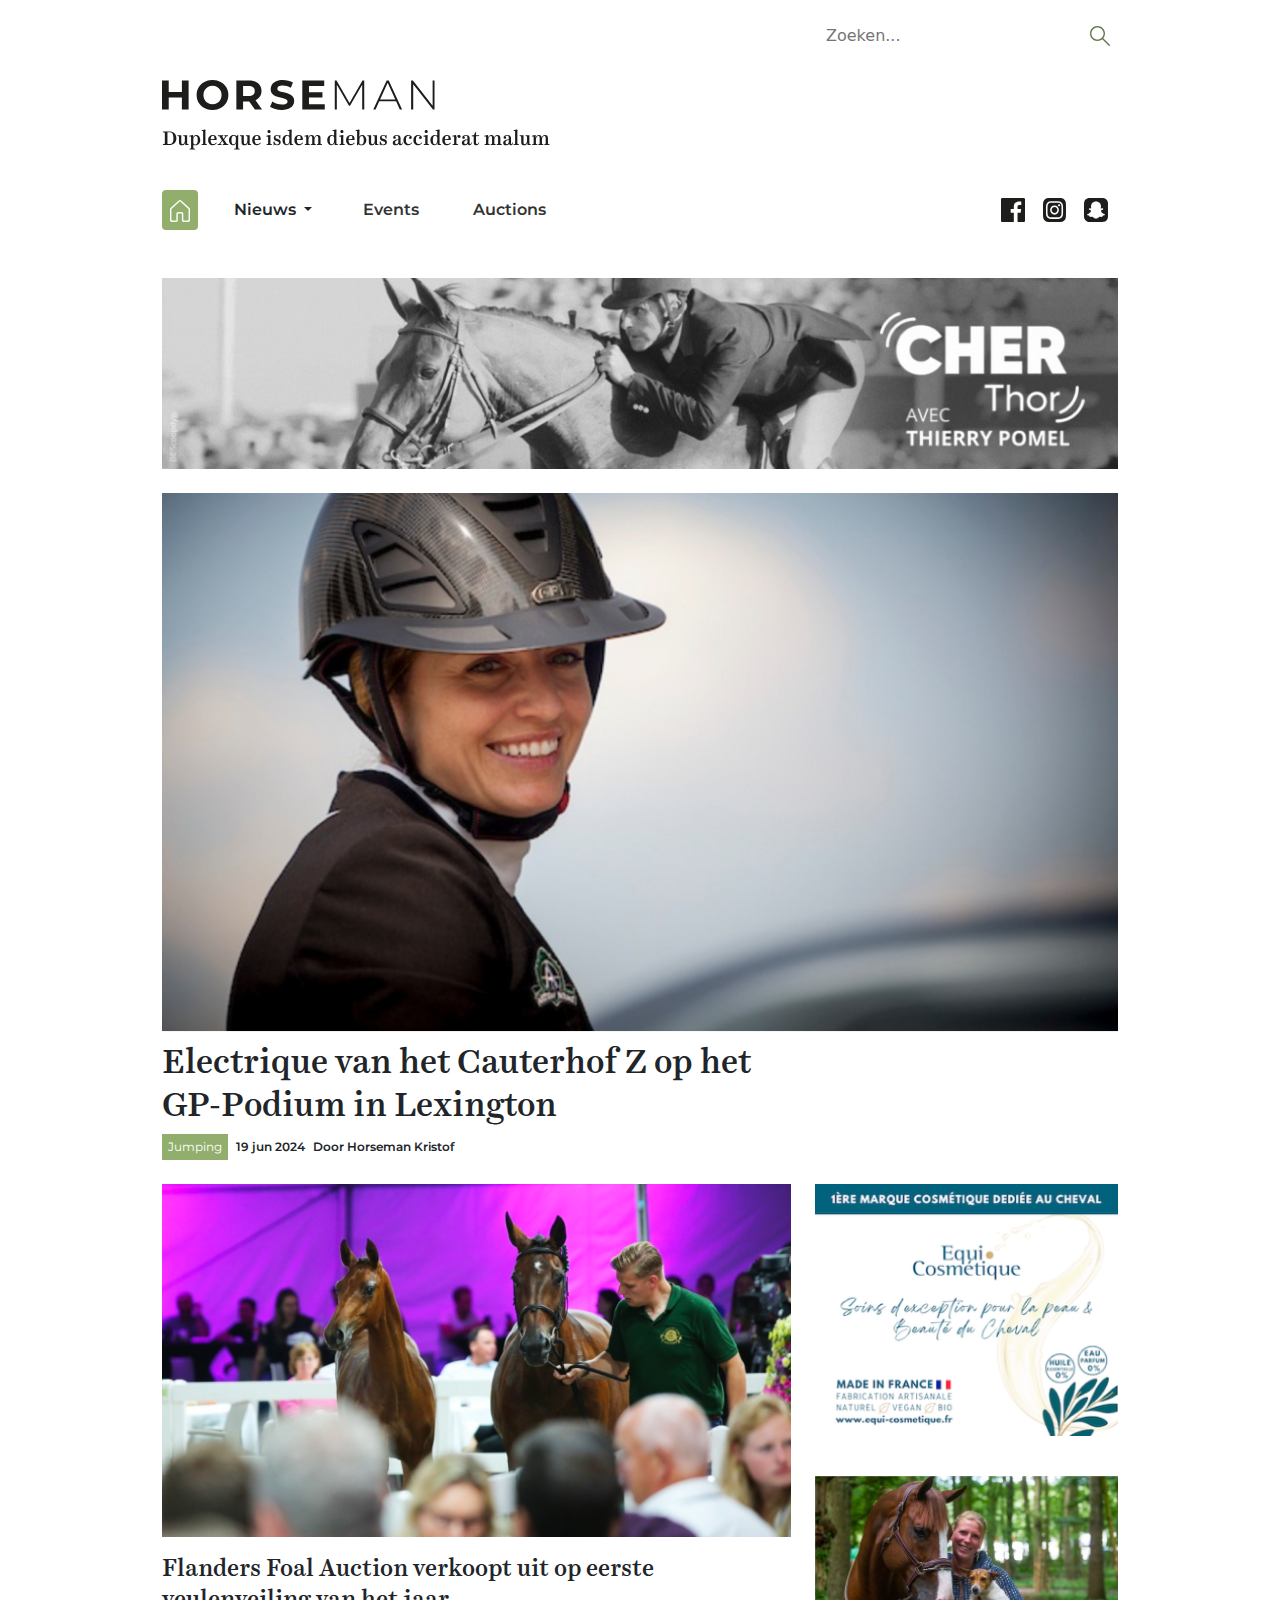
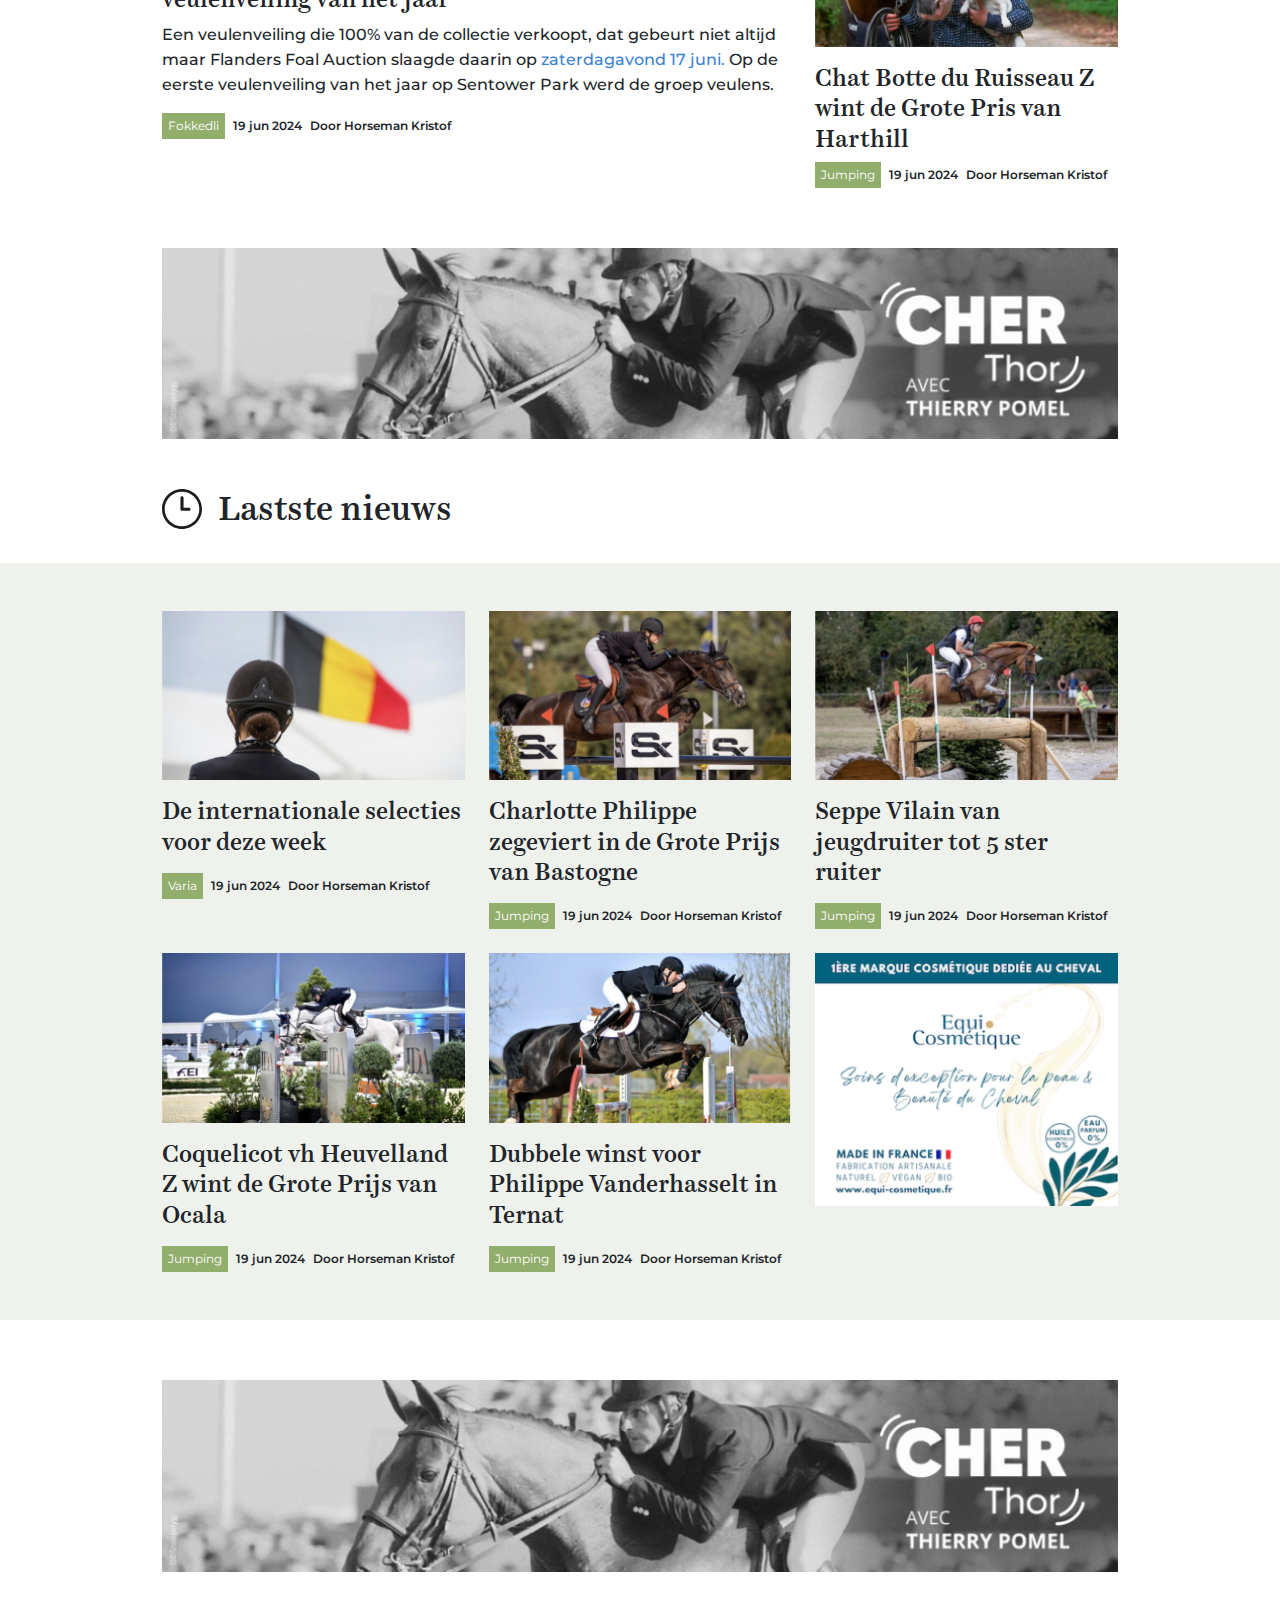
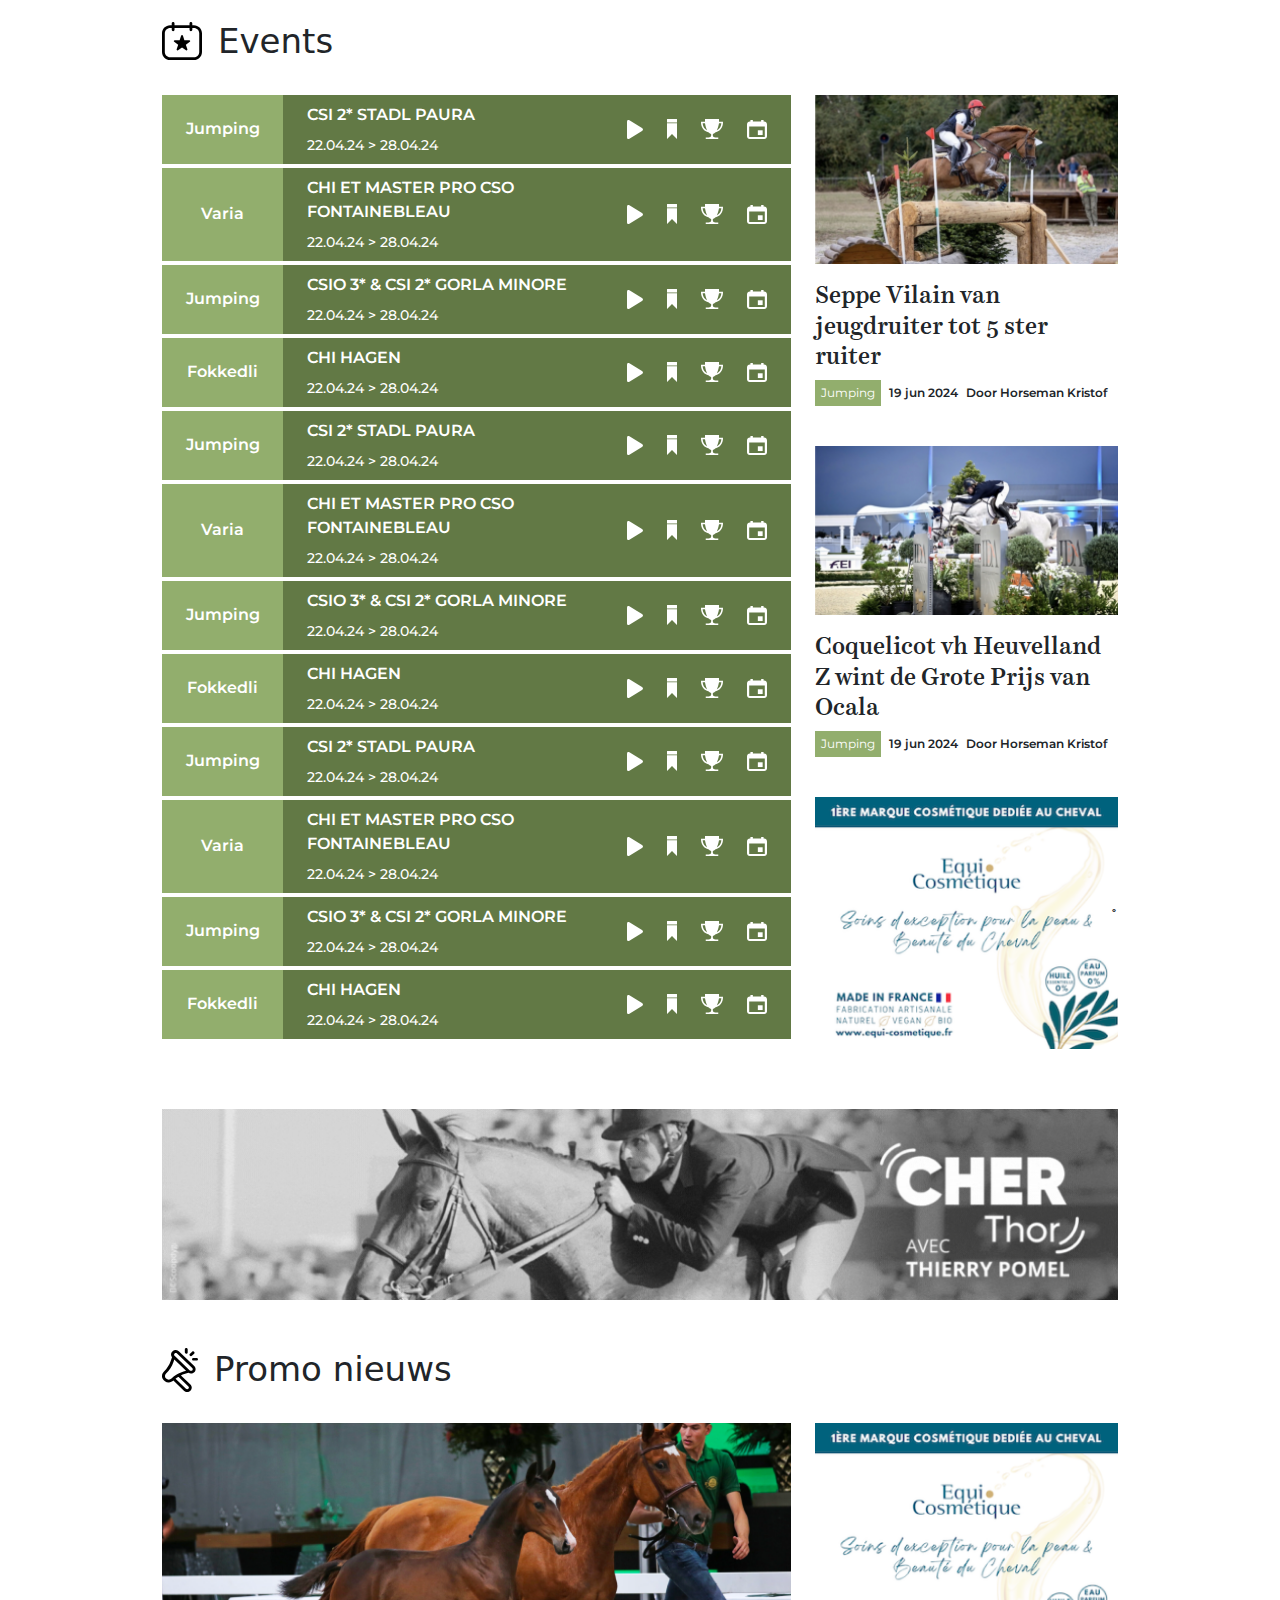
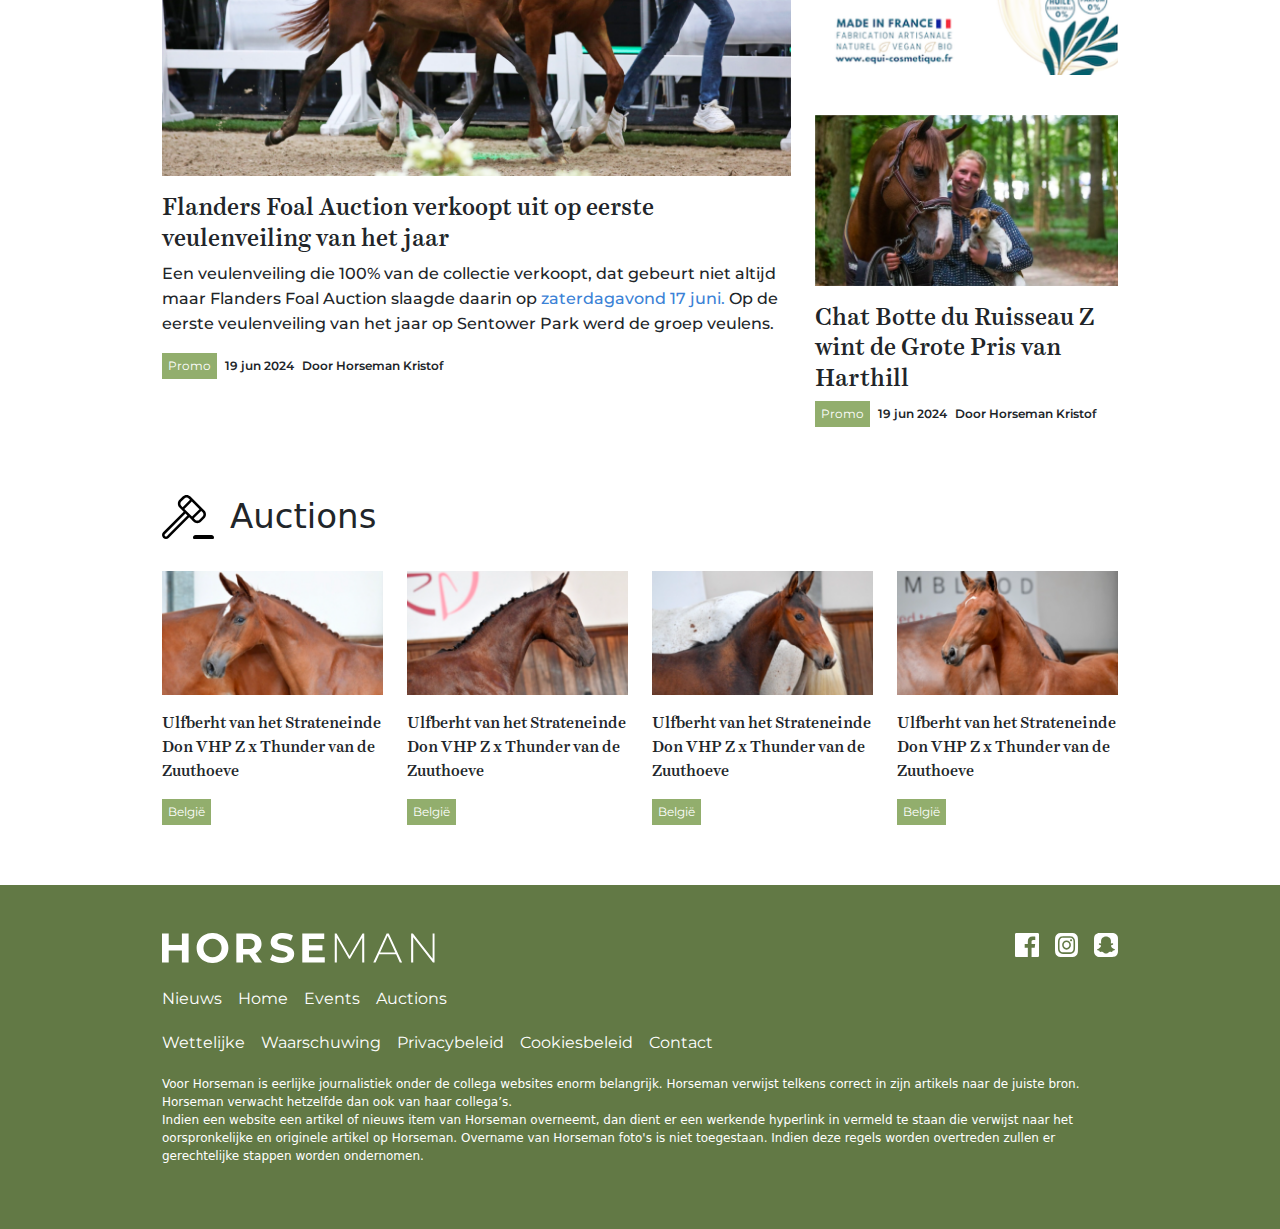
==== commit 94dcc7a8: "feedback done" ====
--- a/index.html
+++ b/index.html
@@ -1,6 +1,7 @@
 <!DOCTYPE html>
 <html lang="en">
-  <head>
+
+<head>
     <meta charset="UTF-8" />
     <meta name="viewport" content="width=device-width, initial-scale=1.0" />
     <title>Hourseman</title>
@@ -10,1340 +11,1074 @@
     <link rel="stylesheet" href="assets/style/jass.css" />
 
     <!-- Bootstrap css -->
-    <link
-      href="https://cdn.jsdelivr.net/npm/bootstrap@5.3.3/dist/css/bootstrap.min.css"
-      rel="stylesheet"
-      integrity="sha384-QWTKZyjpPEjISv5WaRU9OFeRpok6YctnYmDr5pNlyT2bRjXh0JMhjY6hW+ALEwIH"
-      crossorigin="anonymous"
-    />
-  </head>
-
-  <body>
+    <link href="https://cdn.jsdelivr.net/npm/bootstrap@5.3.3/dist/css/bootstrap.min.css" rel="stylesheet"
+        integrity="sha384-QWTKZyjpPEjISv5WaRU9OFeRpok6YctnYmDr5pNlyT2bRjXh0JMhjY6hW+ALEwIH" crossorigin="anonymous" />
+
+</head>
+
+<body class="">
+
     <!-- Header -->
-
-    <header class="mt-5">
-      <div class="container">
-        <div class="d-flex align-items-center justify-content-between">
-          <img
-            src="assets/images/svg/Logo.svg"
-            alt="logo"
-            class="d-none d-sm-block"
-          />
-          <button class="border-0 d-md-none">
-            <img src="assets/images/svg/Toogle.svg" alt="Toogle" />
-          </button>
-          <div
-            class="border-1 border-bottom border-black max_w_300 w-100 d-flex justify-content-between pe-2"
-          >
-            <input
-              class="border-0 ps-2 w-100 py-2 focus-ring-light"
-              type="text"
-              placeholder="Zoeken..."
-            />
-            <img src="assets/images/svg/Search.svg" alt="Search" />
-          </div>
-        </div>
-        <nav
-          class="py-4 mt-3 align-items-center justify-content-between d-sm-flex"
-        >
-          <div
-            class="d-flex column-gap-4 align-items-center font_montserrat fw-semibold"
-          >
-            <a href="#" class="bg_primary p-2 rounded-1">
-              <img src="assets/images/svg/Home.svg" alt="Home" />
-            </a>
-            <!-- Dropdown -->
-            <div class="dropdown">
-              <button
-                class="btn border-0 dropdown-toggle fw-semibold"
-                type="button"
-                data-bs-toggle="dropdown"
-                aria-expanded="false"
-              >
-                Nieuws
-              </button>
-              <ul class="dropdown-menu font_montserrat">
-                <li><a class="dropdown-item" href="#">Blog</a></li>
-                <li><a class="dropdown-item" href="#">Dressur</a></li>
-                <li><a class="dropdown-item" href="#">Eventing</a></li>
-                <li><a class="dropdown-item" href="#">Fokkerij</a></li>
-                <li><a class="dropdown-item" href="#">Jumping</a></li>
-                <li><a class="dropdown-item" href="#">Overigesport</a></li>
-                <li><a class="dropdown-item" href="#">Promo</a></li>
-                <li><a class="dropdown-item" href="#">Reportage</a></li>
-                <li><a class="dropdown-item" href="#">Transfer</a></li>
-                <li><a class="dropdown-item" href="#">Varia</a></li>
-              </ul>
-            </div>
-            <ul
-              class="d-flex column-gap-4 align-items-center justify-content-center p-0 mb-0"
-            >
-              <li class="nav-item">
-                <a href="/news.html">Events</a>
-              </li>
-              <li class="nav-item">
-                <a href="/article.html">Auctions</a>
-              </li>
+    <div class="d-sm-none" id="header">
+        <div class="">
+            <div class="d-flex justify-content-end">
+                <button class="close_btn text-end border-0" id="close_btn"><img src="assets/images/svg/Close.svg"
+                        alt="close_btn"></button>
+            </div>
+            <ul class="nav-link d-flex flex-column row-gap-3 font_montserrat mt-4">
+                <li><a class="nav-link" href="/">Home</a></li>
+                <li><a class="nav-link" href="/jass.html">Nieuws</a></li>
+                <li><a class="nav-link" href="#">Blog</a></li>
+                <li><a class="nav-link" href="#">Dressur</a></li>
+                <li><a class="nav-link" href="#">Eventing</a></li>
+                <li><a class="nav-link" href="#">Fokkerij</a></li>
+                <li><a class="nav-link" href="#">Jumping</a></li>
+                <li><a class="nav-link" href="#">Overigesport</a></li>
+                <li><a class="nav-link" href="#">Promo</a></li>
+                <li><a class="nav-link" href="#">Reportage</a></li>
+                <li><a class="nav-link" href="#">Transfer</a></li>
+                <li><a class="nav-link" href="#">Varia</a></li>
+                <li><a class="nav-link" href="/jass.html">Events</a></li>
+                <li><a class="nav-link" href="/article.html">Auctions</a></li>
             </ul>
-          </div>
-
-          <div class="d-flex align-items-center column-gap-2 social-icons">
-            <a href="#" target="_blank">
-              <img src="assets/images/svg/Facebook.svg" alt="Facebook" />
-            </a>
-            <a href="#" target="_blank">
-              <img src="assets/images/svg/Insta.svg" alt="Instagram" />
-            </a>
-            <a href="#" target="_blank">
-              <img src="assets/images/svg/Snapchat.svg" alt="Snapchat" />
-            </a>
-          </div>
-        </nav>
-      </div>
+
+        </div>
+
+    </div>
+
+    <header class="mt-3">
+        <div class="container">
+            <div class="d-flex align-items-center justify-content-between justify-content-md-end">
+                <button class="border-0  d-md-none " id="toggleButton"><img src="assets/images/svg/Toogle.svg"
+                        alt="Toogle"></button>
+                <div class=" searchbar  max_w_300 w-100 d-flex justify-content-end justify-content-sm-between pe-2">
+                    <input class="border-0 ps-2 d-none d-sm-block w-100 py-2 focus-ring-light" type="text"
+                        placeholder="Zoeken...">
+                    <img src="assets/images/svg/Search.svg" alt="Search">
+                </div>
+            </div>
+            <a href="/" class="d-block w-100"><img src="assets/images/svg/Logo.svg" alt="logo"
+                    class="d-none d-sm-block mt-4"></a>
+            <a href="/" class="d-block w-100"><img src="assets/images/svg/MobileLogo.svg" alt="logo"
+                    class="d-sm-none mt-4"></a>
+            <!-- Menu Bar -->
+            <nav class="py-4 d-none mt-3 align-items-center justify-content-between d-sm-flex">
+                <div class="d-flex column-gap-4 align-items-center font_montserrat fw-semibold">
+                    <a href="/" class="bg_primary p-2 rounded-1">
+                        <img src="assets/images/svg/Home.svg" alt="Home">
+                    </a>
+                    <!-- Dropdown -->
+                    <div class="dropdown">
+                        <button class="btn border-0 dropdown-toggle fw-semibold" type="button" data-bs-toggle="dropdown"
+                            aria-expanded="false">
+                            Nieuws
+                        </button>
+                        <ul class="dropdown-menu font_montserrat">
+                            <li><a class="dropdown-item" href="#">Blog</a></li>
+                            <li><a class="dropdown-item" href="#">Dressur</a></li>
+                            <li><a class="dropdown-item" href="#">Eventing</a></li>
+                            <li><a class="dropdown-item" href="#">Fokkerij</a></li>
+                            <li><a class="dropdown-item" href="#">Jumping</a></li>
+                            <li><a class="dropdown-item" href="#">Overigesport</a></li>
+                            <li><a class="dropdown-item" href="#">Promo</a></li>
+                            <li><a class="dropdown-item" href="#">Reportage</a></li>
+                            <li><a class="dropdown-item" href="#">Transfer</a></li>
+                            <li><a class="dropdown-item" href="#">Varia</a></li>
+                        </ul>
+                    </div>
+                    <ul class="d-flex column-gap-4 align-items-center justify-content-center p-0 mb-0 ">
+                        <li class="nav-item">
+                            <a href="/jass.html">Events</a>
+                        </li>
+                        <li class="nav-item">
+                            <a href="/article.html">Auctions</a>
+                        </li>
+                    </ul>
+                </div>
+
+                <div class="d-flex align-items-center column-gap-2 social-icons">
+                    <a href="#" target="_blank">
+                        <img src="assets/images/svg/Facebook.svg" alt="Facebook">
+                    </a>
+                    <a href="#" target="_blank">
+                        <img src="assets/images/svg/Insta.svg" alt="Instagram">
+                    </a>
+                    <a href="#" target="_blank">
+                        <img src="assets/images/svg/Snapchat.svg" alt="Snapchat">
+                    </a>
+                </div>
+            </nav>
+        </div>
+
     </header>
 
     <!-- Banner -->
-    <section class="my-sm-4 my-2 my_40">
-      <div class="container">
-        <img
-          src="assets/images/png/Bannière.png"
-          class="w-100"
-          alt="Bannière"
-        />
-      </div>
+    <section class="my-4 my_40">
+        <div class="container">
+            <img src="assets/images/png/Bannière.png" class="w-100" alt="Bannière" />
+        </div>
     </section>
 
     <!-- Acticle Section-->
-    <section class="my-sm-5 my-3 my_40">
-      <div class="container">
-        <img src="assets/images/png/Visuel.png" class="w-100" alt="Visuel" />
-        <h1
-          class="max_w_648 font-harriettext-medium text_xl fw-medium lh_127 mt-2"
-        >
-          Electrique van het Cauterhof Z op het GP-Podium in Lexington
-        </h1>
-        <div class="d-flex align-items-center mt-1">
-          <button class="btn_primary" type="">Jumping</button>
-          <p class="text_xs black_color fw-semibold font_montserrat mx-2 my-0">
-            19 jun 2024
-          </p>
-          <p class="text_xs black_color fw-semibold font_montserrat my-0">
-            Door Horseman Kristof
-          </p>
-        </div>
-      </div>
-    </section>
-
-    <!-- Aricle Section 2 -->
-    <section class="mt-sm-0 mt-3">
-      <div class="container">
-        <div class="row justify-content-start row-gap-5 row-gap-lg-4">
-          <div class="col-lg-8">
-            <img
-              class="w-100"
-              src="assets/images/png/Flanders.png"
-              alt="Flanders"
-            />
-            <h3 class="text_lg font-harriettext-medium fw-medium lh_127 mt-3">
-              Flanders Foal Auction verkoopt uit op eerste veulenveiling van het
-              jaar
-            </h3>
-            <p class="text_sm fw-medium font_montserrat lh_157 mt-1">
-              Een veulenveiling die 100% van de collectie verkoopt, dat gebeurt
-              niet altijd maar Flanders Foal Auction slaagde daarin op
-              <span class="color_blue"> zaterdagavond 17 juni. </span><br />
-              Op de eerste veulenveiling van het jaar op Sentower Park werd de
-              groep veulens.
-            </p>
+    <section class="my-4 my_40">
+        <div class="container">
+            <img src="assets/images/png/Visuel.png" class="w-100" alt="Visuel" />
+            <h1 class="max_w_648 font-harriettext-medium text_xl fw-medium lh_127 mt-2">
+                Electrique van het Cauterhof Z op het GP-Podium in Lexington
+            </h1>
             <div class="d-flex align-items-center mt-1">
-              <button class="btn_primary" type="">Fokkedli</button>
-              <p
-                class="text_xs black_color fw-semibold font_montserrat mx-2 my-0"
-              >
-                19 jun 2024
-              </p>
-              <p class="text_xs black_color fw-semibold font_montserrat my-0">
-                Door Horseman Kristof
-              </p>
-            </div>
-          </div>
-          <div class="col-lg-4">
-            <img
-              src="assets/images/png/marque.png"
-              alt="marque"
-              class="px-lg-0 px-4 w-100"
-            />
-            <article class="mt_40">
-              <img
-                src="assets/images/png/Ruisseau.png"
-                class="w-100"
-                alt="Ruisseau"
-              />
-              <h3 class="text_lg font-harriettext-medium fw-medium lh_127 mt-3">
-                Chat Botte du Ruisseau Z wint de Grote Pris van Harthill
-              </h3>
-              <div class="d-flex align-items-center mt-1">
                 <button class="btn_primary" type="">Jumping</button>
-                <p
-                  class="text_xs black_color fw-semibold font_montserrat ms-2 my-0"
-                >
-                  19 jun 2024
+                <p class="text_xs black_color fw-semibold font_montserrat mx-2 my-0">
+                    19 jun 2024
                 </p>
                 <p class="text_xs black_color fw-semibold font_montserrat my-0">
-                  Door Horseman Kristof
+                    Door Horseman Kristof
                 </p>
-              </div>
-            </article>
-            <img
-              src="assets/images/png/marque.png"
-              alt="marque"
-              class="w-100 mt_40 d-sm-none px-lg-0 px-4 w-100"
-            />
-          </div>
-        </div>
-      </div>
+            </div>
+        </div>
     </section>
+
+    <!-- Aricle Section 2 -->
+    <seciton>
+        <div class="container">
+            <div class="row justify-content-start row-gap-5 row-gap-lg-4">
+                <div class="col-lg-8">
+                    <img class="w-100" src="assets/images/png/Flanders.png" alt="Flanders" />
+                    <h3 class="text_lg font-harriettext-medium fw-medium lh_127 mt-3 ">
+                        Flanders Foal Auction verkoopt uit op eerste veulenveiling van het
+                        jaar
+                    </h3>
+                    <p class="text_sm fw-medium font_montserrat lh_157 mt-1">
+                        Een veulenveiling die 100% van de collectie verkoopt, dat gebeurt
+                        niet altijd maar Flanders Foal Auction slaagde daarin op
+                        <span class="color_blue"> zaterdagavond 17 juni. </span> Op de
+                        eerste veulenveiling van het jaar op Sentower Park werd de groep
+                        veulens.
+                    </p>
+                    <div class="d-flex align-items-center mt-1">
+                        <button class="btn_primary" type="">Fokkedli</button>
+                        <p class="text_xs black_color fw-semibold font_montserrat mx-2 my-0">
+                            19 jun 2024
+                        </p>
+                        <p class="text_xs black_color fw-semibold font_montserrat my-0">
+                            Door Horseman Kristof
+                        </p>
+                    </div>
+                </div>
+                <div class="col-lg-4">
+                    <img src="assets/images/png/marque.png" alt="marque" class="w-100" />
+                    <article class="mt_40">
+                        <img src="assets/images/png/Ruisseau.png" class="w-100" alt="Ruisseau" />
+                        <h3 class="text_lg font-harriettext-medium fw-medium lh_127 mt-3">
+                            Chat Botte du Ruisseau Z wint de Grote Pris van Harthill
+                        </h3>
+                        <div class="d-flex align-items-center mt-1">
+                            <button class="btn_primary" type="">Jumping</button>
+                            <p class="text_xs black_color fw-semibold font_montserrat mx-2 my-0">
+                                19 jun 2024
+                            </p>
+                            <p class="text_xs black_color fw-semibold font_montserrat my-0">
+                                Door Horseman Kristof
+                            </p>
+                        </div>
+                    </article>
+                    <img src="assets/images/png/marque.png" alt="marque" class="w-100 mt_40 d-sm-none" />
+                </div>
+            </div>
+        </div>
+    </seciton>
 
     <!-- Banner section -->
     <section class="d-none d-lg-block mt_60 mb_40">
-      <div class="container">
-        <img
-          src="assets/images/png/Bannière.png"
-          class="w-100"
-          alt="Bannière"
-        />
-      </div>
+        <div class="container">
+            <img src="assets/images/png/Bannière.png" class="w-100" alt="Bannière" />
+        </div>
     </section>
 
     <!-- News section heading -->
     <section class="my-4 mb-lg-4">
-      <div class="container d-flex align-items-center gap-3">
-        <img src="assets/images/svg/Watch.svg" alt="Watch" />
-        <h1
-          class="max_w_648 text_xl fw-medium lh_127 font-harriettext-medium mt-2"
-        >
-          Lastste nieuws
-        </h1>
-      </div>
+        <div class="container d-flex align-items-center gap-3">
+            <img src="assets/images/svg/Watch.svg" alt="Watch" />
+            <h1 class="max_w_648 text_xl fw-medium font-harriettext-medium lh_127 mt-2">Lastste nieuws</h1>
+        </div>
     </section>
 
     <!-- News section Card -->
     <section class="news_bg">
-      <div class="container py-4 py-lg-5">
-        <div class="row row-gap-4">
-          <div class="col-sm-6 col-lg-4">
-            <img
-              src="assets/images/png/article1.png"
-              class="w-100"
-              alt="article"
-            />
-            <h3 class="text_lg font-harriettext-medium fw-medium lh_127 mt-3">
-              De internationale selecties voor deze week
-            </h3>
-            <div class="d-flex align-items-center mt-3">
-              <button class="btn_primary" type="">Varia</button>
-              <p
-                class="text_xs black_color fw-semibold font_montserrat ms-2 my-0"
-              >
-                19 jun 2024
-              </p>
-              <p class="text_xs black_color fw-semibold font_montserrat my-0">
-                Door Horseman Kristof
-              </p>
-            </div>
-          </div>
-          <div class="d-none d-sm-block col-sm-6 col-lg-4">
-            <img
-              src="assets/images/png/article2.png"
-              class="w-100"
-              alt="article"
-            />
-            <h3 class="text_lg font-harriettext-medium fw-medium lh_127 mt-3">
-              Charlotte Philippe zegeviert in de Grote Prijs van Bastogne
-            </h3>
-            <div class="d-flex align-items-center mt-3">
-              <button class="btn_primary" type="">Jumping</button>
-              <p
-                class="text_xs black_color fw-semibold font_montserrat ms-2 my-0"
-              >
-                19 jun 2024
-              </p>
-              <p class="text_xs black_color fw-semibold font_montserrat my-0">
-                Door Horseman Kristof
-              </p>
-            </div>
-          </div>
-          <div class="d-none d-sm-block col-sm-6 col-lg-4">
-            <img
-              src="assets/images/png/article3.png"
-              class="w-100"
-              alt="article"
-            />
-            <h3 class="text_lg font-harriettext-medium fw-medium lh_127 mt-3">
-              Seppe Vilain van jeugdruiter tot 5 ster ruiter
-            </h3>
-            <div class="d-flex align-items-center mt-3">
-              <button class="btn_primary" type="">Jumping</button>
-              <p
-                class="text_xs black_color fw-semibold font_montserrat ms-2 my-0"
-              >
-                19 jun 2024
-              </p>
-              <p class="text_xs black_color fw-semibold font_montserrat my-0">
-                Door Horseman Kristof
-              </p>
-            </div>
-          </div>
-          <div class="d-none d-sm-block col-sm-6 col-lg-4">
-            <img
-              src="assets/images/png/article4.png"
-              class="w-100"
-              alt="article"
-            />
-            <h3 class="text_lg font-harriettext-medium fw-medium lh_127 mt-3">
-              Coquelicot vh Heuvelland Z wint de Grote Prijs van Ocala
-            </h3>
-            <div class="d-flex align-items-center mt-3">
-              <button class="btn_primary" type="">Jumping</button>
-              <p
-                class="text_xs black_color fw-semibold font_montserrat ms-2 my-0"
-              >
-                19 jun 2024
-              </p>
-              <p class="text_xs black_color fw-semibold font_montserrat my-0">
-                Door Horseman Kristof
-              </p>
-            </div>
-          </div>
-          <div class="d-none d-sm-block col-sm-6 col-lg-4">
-            <img
-              src="assets/images/png/article5.png"
-              class="w-100"
-              alt="article"
-            />
-            <h3 class="text_lg font-harriettext-medium fw-medium lh_127 mt-3">
-              Dubbele winst voor Philippe Vanderhasselt in Ternat
-            </h3>
-            <div class="d-flex align-items-center mt-3">
-              <button class="btn_primary" type="">Jumping</button>
-              <p
-                class="text_xs black_color fw-semibold font_montserrat mx-2 my-0"
-              >
-                19 jun 2024
-              </p>
-              <p class="text_xs black_color fw-semibold font_montserrat my-0">
-                Door Horseman Kristof
-              </p>
-            </div>
-          </div>
-
-          <div class="d-sm-none">
-            <div class="d-block d-sm-none">
-              <div class="d-flex blogs_wrap py-3">
-                <img
-                  src="assets/images/png/Ruisseau.png"
-                  class="blog_img"
-                  alt="Ruisseau"
-                />
-                <div class="d-flex flex-column ms-sm-2 px-2">
-                  <h3 class="text_lg fw-medium lh_127">
-                    Ruisseau Z wint de Grote Pris van Harthill
-                  </h3>
-                  <div
-                    class="d-flex flex-md-row justify-content-start flex-column align-items-md-center align-items-start"
-                  >
-                    <button class="btn_primary mb-md-0 mb-2" type="">
-                      Fokkedli
-                    </button>
-                    <div class="d-flex">
-                      <p
-                        class="text_xs black_color fw-semibold font_montserrat mx-sm-2 my-0"
-                      >
-                        19 jun 2024
-                      </p>
-                      <p
-                        class="text_xs black_color ms-sm-0 ms-2 fw-semibold font_montserrat my-0"
-                      >
-                        Door Horseman Kristof
-                      </p>
-                    </div>
-                  </div>
-                </div>
-              </div>
-              <div class="d-flex blogs_wrap py-3">
-                <img
-                  src="assets/images/png/Ruisseau.png"
-                  class="blog_img"
-                  alt="Ruisseau"
-                />
-                <div class="d-flex flex-column ms-sm-2 px-2">
-                  <h3 class="text_lg fw-medium lh_127">
-                    Ruisseau Z wint de Grote Pris van Harthill
-                  </h3>
-                  <div
-                    class="d-flex flex-md-row justify-content-start flex-column align-items-md-center align-items-start"
-                  >
-                    <button class="btn_primary mb-md-0 mb-2" type="">
-                      Fokkedli
-                    </button>
-                    <div class="d-flex">
-                      <p
-                        class="text_xs black_color fw-semibold font_montserrat mx-sm-2 my-0"
-                      >
-                        19 jun 2024
-                      </p>
-                      <p
-                        class="text_xs black_color ms-sm-0 ms-2 fw-semibold font_montserrat my-0"
-                      >
-                        Door Horseman Kristof
-                      </p>
-                    </div>
-                  </div>
-                </div>
-              </div>
-              <div class="d-flex border_bottom blogs_wrap py-3">
-                <img
-                  src="assets/images/png/Ruisseau.png"
-                  class="blog_img"
-                  alt="Ruisseau"
-                />
-                <div class="d-flex flex-column ms-sm-2 px-2">
-                  <h3 class="text_lg fw-medium lh_127">
-                    Ruisseau Z wint de Grote Pris van Harthill
-                  </h3>
-                  <div
-                    class="d-flex flex-md-row justify-content-start flex-column align-items-md-center align-items-start"
-                  >
-                    <button class="btn_primary mb-md-0 mb-2" type="">
-                      Fokkedli
-                    </button>
-                    <div class="d-flex">
-                      <p
-                        class="text_xs black_color fw-semibold font_montserrat mx-sm-2 my-0"
-                      >
-                        19 jun 2024
-                      </p>
-                      <p
-                        class="text_xs black_color ms-sm-0 ms-2 fw-semibold font_montserrat my-0"
-                      >
-                        Door Horseman Kristof
-                      </p>
-                    </div>
-                  </div>
-                </div>
-              </div>
-            </div>
-          </div>
-          <div class="col-sm-6 col-lg-4">
-            <img
-              src="assets/images/png/article6.png"
-              class="w-100"
-              alt="article"
-            />
-          </div>
-        </div>
-      </div>
+        <div class="container py-4 py-lg-5">
+            <div class="row row-gap-4">
+                <div class="col-sm-6 col-lg-4">
+                    <img src="assets/images/png/article1.png" class="w-100" alt="article" />
+                    <h3 class="text_lg font-harriettext-medium fw-medium lh_127 mt-3">
+                        De internationale selecties voor deze week
+                    </h3>
+                    <div class="d-flex align-items-center mt-3">
+                        <button class="btn_primary" type="">Varia</button>
+                        <p class="text_xs black_color fw-semibold font_montserrat mx-2 my-0">
+                            19 jun 2024
+                        </p>
+                        <p class="text_xs black_color fw-semibold font_montserrat my-0">
+                            Door Horseman Kristof
+                        </p>
+                    </div>
+                </div>
+                <div class="d-none d-sm-block col-sm-6 col-lg-4">
+                    <img src="assets/images/png/article2.png" class="w-100" alt="article" />
+                    <h3 class="text_lg font-harriettext-medium fw-medium lh_127 mt-3">
+                        Charlotte Philippe zegeviert in de Grote Prijs van Bastogne
+                    </h3>
+                    <div class="d-flex align-items-center mt-3">
+                        <button class="btn_primary" type="">Jumping</button>
+                        <p class="text_xs black_color fw-semibold font_montserrat mx-2 my-0">
+                            19 jun 2024
+                        </p>
+                        <p class="text_xs black_color fw-semibold font_montserrat my-0">
+                            Door Horseman Kristof
+                        </p>
+                    </div>
+                </div>
+                <div class="d-none d-sm-block col-sm-6 col-lg-4">
+                    <img src="assets/images/png/article3.png" class="w-100" alt="article" />
+                    <h3 class="text_lg font-harriettext-medium fw-medium lh_127 mt-3">
+                        Seppe Vilain van jeugdruiter tot 5 ster ruiter
+                    </h3>
+                    <div class="d-flex align-items-center mt-3">
+                        <button class="btn_primary" type="">Jumping</button>
+                        <p class="text_xs black_color fw-semibold font_montserrat mx-2 my-0">
+                            19 jun 2024
+                        </p>
+                        <p class="text_xs black_color fw-semibold font_montserrat my-0">
+                            Door Horseman Kristof
+                        </p>
+                    </div>
+                </div>
+                <div class="d-none d-sm-block col-sm-6 col-lg-4">
+                    <img src="assets/images/png/article4.png" class="w-100" alt="article" />
+                    <h3 class="text_lg font-harriettext-medium fw-medium lh_127 mt-3">
+                        Coquelicot vh Heuvelland Z wint de Grote Prijs van Ocala
+                    </h3>
+                    <div class="d-flex align-items-center mt-3">
+                        <button class="btn_primary" type="">Jumping</button>
+                        <p class="text_xs black_color fw-semibold font_montserrat mx-2 my-0">
+                            19 jun 2024
+                        </p>
+                        <p class="text_xs black_color fw-semibold font_montserrat my-0">
+                            Door Horseman Kristof
+                        </p>
+                    </div>
+                </div>
+                <div class="d-none d-sm-block col-sm-6 col-lg-4">
+                    <img src="assets/images/png/article5.png" class="w-100" alt="article" />
+                    <h3 class="text_lg font-harriettext-medium fw-medium lh_127 mt-3">
+                        Dubbele winst voor Philippe Vanderhasselt in Ternat
+                    </h3>
+                    <div class="d-flex align-items-center mt-3">
+                        <button class="btn_primary" type="">Jumping</button>
+                        <p class="text_xs black_color fw-semibold font_montserrat mx-2 my-0">
+                            19 jun 2024
+                        </p>
+                        <p class="text_xs black_color fw-semibold font_montserrat my-0">
+                            Door Horseman Kristof
+                        </p>
+                    </div>
+                </div>
+
+                <div class="d-sm-none">
+                    <div class="d-block d-sm-none">
+                        <div class="d-flex blogs_wrap py-3">
+                            <img src="assets/images/png/Ruisseau.png" class="blog_img" alt="Ruisseau" />
+                            <div class="d-flex flex-column ms-sm-2 px-2">
+                                <h3 class="text_lg font-harriettext-medium fw-medium lh_127">
+                                    Ruisseau Z wint de Grote Pris van Harthill
+                                </h3>
+                                <div
+                                    class="d-flex flex-md-row justify-content-start flex-column align-items-md-center align-items-start">
+                                    <button class="btn_primary mb-md-0 mb-2" type="">
+                                        Fokkedli
+                                    </button>
+                                    <div class="d-flex">
+                                        <p class="text_xs black_color fw-semibold font_montserrat mx-sm-2 my-0">
+                                            19 jun 2024
+                                        </p>
+                                        <p class="text_xs black_color ms-sm-0 ms-2 fw-semibold font_montserrat my-0">
+                                            Door Horseman Kristof
+                                        </p>
+                                    </div>
+                                </div>
+                            </div>
+                        </div>
+                        <div class="d-flex blogs_wrap py-3">
+                            <img src="assets/images/png/Ruisseau.png" class="blog_img" alt="Ruisseau" />
+                            <div class="d-flex flex-column ms-sm-2 px-2">
+                                <h3 class="text_lg font-harriettext-medium fw-medium lh_127">
+                                    Ruisseau Z wint de Grote Pris van Harthill
+                                </h3>
+                                <div
+                                    class="d-flex flex-md-row justify-content-start flex-column align-items-md-center align-items-start">
+                                    <button class="btn_primary mb-md-0 mb-2" type="">
+                                        Fokkedli
+                                    </button>
+                                    <div class="d-flex">
+                                        <p class="text_xs black_color fw-semibold font_montserrat mx-sm-2 my-0">
+                                            19 jun 2024
+                                        </p>
+                                        <p class="text_xs black_color ms-sm-0 ms-2 fw-semibold font_montserrat my-0">
+                                            Door Horseman Kristof
+                                        </p>
+                                    </div>
+                                </div>
+                            </div>
+                        </div>
+                        <div class="d-flex border_bottom blogs_wrap py-3">
+                            <img src="assets/images/png/Ruisseau.png" class="blog_img" alt="Ruisseau" />
+                            <div class="d-flex flex-column ms-sm-2 px-2">
+                                <h3 class="text_lg font-harriettext-medium fw-medium lh_127">
+                                    Ruisseau Z wint de Grote Pris van Harthill
+                                </h3>
+                                <div
+                                    class="d-flex flex-md-row justify-content-start flex-column align-items-md-center align-items-start">
+                                    <button class="btn_primary mb-md-0 mb-2" type="">
+                                        Fokkedli
+                                    </button>
+                                    <div class="d-flex">
+                                        <p class="text_xs black_color fw-semibold font_montserrat mx-sm-2 my-0">
+                                            19 jun 2024
+                                        </p>
+                                        <p class="text_xs black_color ms-sm-0 ms-2 fw-semibold font_montserrat my-0">
+                                            Door Horseman Kristof
+                                        </p>
+                                    </div>
+                                </div>
+                            </div>
+                        </div>
+                    </div>
+                </div>
+                <div class="col-sm-6 col-lg-4">
+                    <img src="assets/images/png/article6.png" class="w-100" alt="article" />
+                </div>
+            </div>
+        </div>
     </section>
 
     <!-- Banner section -->
     <section class="d-none d-lg-block mt_60 mb_40">
-      <div class="container">
-        <img
-          src="assets/images/png/Bannière.png"
-          class="w-100"
-          alt="Bannière"
-        />
-      </div>
+        <div class="container">
+            <img src="assets/images/png/Bannière.png" class="w-100" alt="Bannière" />
+        </div>
     </section>
 
     <!-- Events  -->
-    <section class="my-4 pt-3 mb-lg-4">
-      <div class="container">
-        <div class="d-flex align-items-center gap-2 mb-4">
-          <img src="assets/images/svg/Events.svg" alt="Events" />
-          <h1 class="text_xl fw-medium font-harriettext-medium my-0">Events</h1>
-        </div>
-        <!--  -->
-
-        <div class="row justify-content-start row-gap-5 row-gap-lg-4">
-          <!-- Left Content -->
-          <div class="col-lg-8">
-            <!-- Start  -->
-            <div class="d-flex bg_secondary w-100 mb-1">
-              <div
-                class="bg_primary d-flex align-items-center justify-content-center max_w_121 max_w_93 w-100"
-              >
-                <p class="m-0 text-white font_montserrat fw-semibold text_sm">
-                  Jumping
-                </p>
-              </div>
-              <div
-                class="d-flex flex-column flex-sm-row row-gap-2 py-2 align-items-start align-items-sm-center justify-content-between w-100 px-4"
-              >
-                <div class="d-flex flex-column row-gap-2">
-                  <p class="m-0 text-white font_montserrat fw-semibold text_sm">
-                    CHI ET MASTER PRO CSO FONTAINEBLEAU
-                  </p>
-                  <p class="mb-0 text-white font_montserrat fw-medium text_xsm">
-                    22.04.24 > 28.04.24
-                  </p>
-                </div>
-                <div class="d-flex align-items-center column-gap-4">
-                  <img src="assets/images/svg/Play.svg" alt="Play" />
-                  <img src="assets/images/svg/Save.svg" alt="Save" />
-                  <img src="assets/images/svg/Prize.svg" alt="Prize" />
-                  <img src="assets/images/svg/Calender.svg" alt="Calender" />
-                </div>
-              </div>
-            </div>
-            <div class="d-flex bg_secondary w-100 mb-1">
-              <div
-                class="bg_primary d-flex align-items-center justify-content-center max_w_121 max_w_93 w-100"
-              >
-                <p class="m-0 text-white font_montserrat fw-semibold text_sm">
-                  Jumping
-                </p>
-              </div>
-              <div
-                class="d-flex flex-column flex-sm-row row-gap-2 py-2 align-items-start align-items-sm-center justify-content-between w-100 px-4"
-              >
-                <div class="d-flex flex-column row-gap-2">
-                  <p class="m-0 text-white font_montserrat fw-semibold text_sm">
-                    CHI ET MASTER PRO CSO FONTAINEBLEAU
-                  </p>
-                  <p class="mb-0 text-white font_montserrat fw-medium text_xsm">
-                    22.04.24 > 28.04.24
-                  </p>
-                </div>
-                <div class="d-flex align-items-center column-gap-4">
-                  <img src="assets/images/svg/Play.svg" alt="Play" />
-                  <img src="assets/images/svg/Save.svg" alt="Save" />
-                  <img src="assets/images/svg/Prize.svg" alt="Prize" />
-                  <img src="assets/images/svg/Calender.svg" alt="Calender" />
-                </div>
-              </div>
-            </div>
-            <div class="d-flex bg_secondary w-100 mb-1">
-              <div
-                class="bg_primary d-flex align-items-center justify-content-center max_w_121 max_w_93 w-100"
-              >
-                <p class="m-0 text-white font_montserrat fw-semibold text_sm">
-                  Jumping
-                </p>
-              </div>
-              <div
-                class="d-flex flex-column flex-sm-row row-gap-2 py-2 align-items-start align-items-sm-center justify-content-between w-100 px-4"
-              >
-                <div class="d-flex flex-column row-gap-2">
-                  <p class="m-0 text-white font_montserrat fw-semibold text_sm">
-                    CHI ET MASTER PRO CSO FONTAINEBLEAU
-                  </p>
-                  <p class="mb-0 text-white font_montserrat fw-medium text_xsm">
-                    22.04.24 > 28.04.24
-                  </p>
-                </div>
-                <div class="d-flex align-items-center column-gap-4">
-                  <img src="assets/images/svg/Play.svg" alt="Play" />
-                  <img src="assets/images/svg/Save.svg" alt="Save" />
-                  <img src="assets/images/svg/Prize.svg" alt="Prize" />
-                  <img src="assets/images/svg/Calender.svg" alt="Calender" />
-                </div>
-              </div>
-            </div>
-            <div class="d-flex bg_secondary w-100 mb-1">
-              <div
-                class="bg_primary d-flex align-items-center justify-content-center max_w_121 max_w_93 w-100"
-              >
-                <p class="m-0 text-white font_montserrat fw-semibold text_sm">
-                  Jumping
-                </p>
-              </div>
-              <div
-                class="d-flex flex-column flex-sm-row row-gap-2 py-2 align-items-start align-items-sm-center justify-content-between w-100 px-4"
-              >
-                <div class="d-flex flex-column row-gap-2">
-                  <p class="m-0 text-white font_montserrat fw-semibold text_sm">
-                    CHI ET MASTER PRO CSO FONTAINEBLEAU
-                  </p>
-                  <p class="mb-0 text-white font_montserrat fw-medium text_xsm">
-                    22.04.24 > 28.04.24
-                  </p>
-                </div>
-                <div class="d-flex align-items-center column-gap-4">
-                  <img src="assets/images/svg/Play.svg" alt="Play" />
-                  <img src="assets/images/svg/Save.svg" alt="Save" />
-                  <img src="assets/images/svg/Prize.svg" alt="Prize" />
-                  <img src="assets/images/svg/Calender.svg" alt="Calender" />
-                </div>
-              </div>
-            </div>
-            <div class="d-flex bg_secondary w-100 mb-1">
-              <div
-                class="bg_primary d-flex align-items-center justify-content-center max_w_121 max_w_93 w-100"
-              >
-                <p class="m-0 text-white font_montserrat fw-semibold text_sm">
-                  Jumping
-                </p>
-              </div>
-              <div
-                class="d-flex flex-column flex-sm-row row-gap-2 py-2 align-items-start align-items-sm-center justify-content-between w-100 px-4"
-              >
-                <div class="d-flex flex-column row-gap-2">
-                  <p class="m-0 text-white font_montserrat fw-semibold text_sm">
-                    CHI ET MASTER PRO CSO FONTAINEBLEAU
-                  </p>
-                  <p class="mb-0 text-white font_montserrat fw-medium text_xsm">
-                    22.04.24 > 28.04.24
-                  </p>
-                </div>
-                <div class="d-flex align-items-center column-gap-4">
-                  <img src="assets/images/svg/Play.svg" alt="Play" />
-                  <img src="assets/images/svg/Save.svg" alt="Save" />
-                  <img src="assets/images/svg/Prize.svg" alt="Prize" />
-                  <img src="assets/images/svg/Calender.svg" alt="Calender" />
-                </div>
-              </div>
-            </div>
-            <div class="d-flex bg_secondary w-100 mb-1">
-              <div
-                class="bg_primary d-flex align-items-center justify-content-center max_w_121 max_w_93 w-100"
-              >
-                <p class="m-0 text-white font_montserrat fw-semibold text_sm">
-                  Jumping
-                </p>
-              </div>
-              <div
-                class="d-flex flex-column flex-sm-row row-gap-2 py-2 align-items-start align-items-sm-center justify-content-between w-100 px-4"
-              >
-                <div class="d-flex flex-column row-gap-2">
-                  <p class="m-0 text-white font_montserrat fw-semibold text_sm">
-                    CHI ET MASTER PRO CSO FONTAINEBLEAU
-                  </p>
-                  <p class="mb-0 text-white font_montserrat fw-medium text_xsm">
-                    22.04.24 > 28.04.24
-                  </p>
-                </div>
-                <div class="d-flex align-items-center column-gap-4">
-                  <img src="assets/images/svg/Play.svg" alt="Play" />
-                  <img src="assets/images/svg/Save.svg" alt="Save" />
-                  <img src="assets/images/svg/Prize.svg" alt="Prize" />
-                  <img src="assets/images/svg/Calender.svg" alt="Calender" />
-                </div>
-              </div>
-            </div>
-            <div class="d-flex bg_secondary w-100 mb-1">
-              <div
-                class="bg_primary d-flex align-items-center justify-content-center max_w_121 max_w_93 w-100"
-              >
-                <p class="m-0 text-white font_montserrat fw-semibold text_sm">
-                  Jumping
-                </p>
-              </div>
-              <div
-                class="d-flex flex-column flex-sm-row row-gap-2 py-2 align-items-start align-items-sm-center justify-content-between w-100 px-4"
-              >
-                <div class="d-flex flex-column row-gap-2">
-                  <p class="m-0 text-white font_montserrat fw-semibold text_sm">
-                    CHI ET MASTER PRO CSO FONTAINEBLEAU
-                  </p>
-                  <p class="mb-0 text-white font_montserrat fw-medium text_xsm">
-                    22.04.24 > 28.04.24
-                  </p>
-                </div>
-                <div class="d-flex align-items-center column-gap-4">
-                  <img src="assets/images/svg/Play.svg" alt="Play" />
-                  <img src="assets/images/svg/Save.svg" alt="Save" />
-                  <img src="assets/images/svg/Prize.svg" alt="Prize" />
-                  <img src="assets/images/svg/Calender.svg" alt="Calender" />
-                </div>
-              </div>
-            </div>
-            <div class="d-flex bg_secondary w-100 mb-1">
-              <div
-                class="bg_primary d-flex align-items-center justify-content-center max_w_121 max_w_93 w-100"
-              >
-                <p class="m-0 text-white font_montserrat fw-semibold text_sm">
-                  Jumping
-                </p>
-              </div>
-              <div
-                class="d-flex flex-column flex-sm-row row-gap-2 py-2 align-items-start align-items-sm-center justify-content-between w-100 px-4"
-              >
-                <div class="d-flex flex-column row-gap-2">
-                  <p class="m-0 text-white font_montserrat fw-semibold text_sm">
-                    CHI ET MASTER PRO CSO FONTAINEBLEAU
-                  </p>
-                  <p class="mb-0 text-white font_montserrat fw-medium text_xsm">
-                    22.04.24 > 28.04.24
-                  </p>
-                </div>
-                <div class="d-flex align-items-center column-gap-4">
-                  <img src="assets/images/svg/Play.svg" alt="Play" />
-                  <img src="assets/images/svg/Save.svg" alt="Save" />
-                  <img src="assets/images/svg/Prize.svg" alt="Prize" />
-                  <img src="assets/images/svg/Calender.svg" alt="Calender" />
-                </div>
-              </div>
-            </div>
-            <div class="d-flex bg_secondary w-100 mb-1">
-              <div
-                class="bg_primary d-flex align-items-center justify-content-center max_w_121 max_w_93 w-100"
-              >
-                <p class="m-0 text-white font_montserrat fw-semibold text_sm">
-                  Jumping
-                </p>
-              </div>
-              <div
-                class="d-flex flex-column flex-sm-row row-gap-2 py-2 align-items-start align-items-sm-center justify-content-between w-100 px-4"
-              >
-                <div class="d-flex flex-column row-gap-2">
-                  <p class="m-0 text-white font_montserrat fw-semibold text_sm">
-                    CHI ET MASTER PRO CSO FONTAINEBLEAU
-                  </p>
-                  <p class="mb-0 text-white font_montserrat fw-medium text_xsm">
-                    22.04.24 > 28.04.24
-                  </p>
-                </div>
-                <div class="d-flex align-items-center column-gap-4">
-                  <img src="assets/images/svg/Play.svg" alt="Play" />
-                  <img src="assets/images/svg/Save.svg" alt="Save" />
-                  <img src="assets/images/svg/Prize.svg" alt="Prize" />
-                  <img src="assets/images/svg/Calender.svg" alt="Calender" />
-                </div>
-              </div>
-            </div>
-            <div class="d-flex bg_secondary w-100 mb-1">
-              <div
-                class="bg_primary d-flex align-items-center justify-content-center max_w_121 max_w_93 w-100"
-              >
-                <p class="m-0 text-white font_montserrat fw-semibold text_sm">
-                  Jumping
-                </p>
-              </div>
-              <div
-                class="d-flex flex-column flex-sm-row row-gap-2 py-2 align-items-start align-items-sm-center justify-content-between w-100 px-4"
-              >
-                <div class="d-flex flex-column row-gap-2">
-                  <p class="m-0 text-white font_montserrat fw-semibold text_sm">
-                    CHI ET MASTER PRO CSO FONTAINEBLEAU
-                  </p>
-                  <p class="mb-0 text-white font_montserrat fw-medium text_xsm">
-                    22.04.24 > 28.04.24
-                  </p>
-                </div>
-                <div class="d-flex align-items-center column-gap-4">
-                  <img src="assets/images/svg/Play.svg" alt="Play" />
-                  <img src="assets/images/svg/Save.svg" alt="Save" />
-                  <img src="assets/images/svg/Prize.svg" alt="Prize" />
-                  <img src="assets/images/svg/Calender.svg" alt="Calender" />
-                </div>
-              </div>
-            </div>
-            <div class="d-flex bg_secondary w-100 mb-1">
-              <div
-                class="bg_primary d-flex align-items-center justify-content-center max_w_121 max_w_93 w-100"
-              >
-                <p class="m-0 text-white font_montserrat fw-semibold text_sm">
-                  Jumping
-                </p>
-              </div>
-              <div
-                class="d-flex flex-column flex-sm-row row-gap-2 py-2 align-items-start align-items-sm-center justify-content-between w-100 px-4"
-              >
-                <div class="d-flex flex-column row-gap-2">
-                  <p class="m-0 text-white font_montserrat fw-semibold text_sm">
-                    CHI ET MASTER PRO CSO FONTAINEBLEAU
-                  </p>
-                  <p class="mb-0 text-white font_montserrat fw-medium text_xsm">
-                    22.04.24 > 28.04.24
-                  </p>
-                </div>
-                <div class="d-flex align-items-center column-gap-4">
-                  <img src="assets/images/svg/Play.svg" alt="Play" />
-                  <img src="assets/images/svg/Save.svg" alt="Save" />
-                  <img src="assets/images/svg/Prize.svg" alt="Prize" />
-                  <img src="assets/images/svg/Calender.svg" alt="Calender" />
-                </div>
-              </div>
-            </div>
-            <div class="d-flex bg_secondary w-100 mb-1">
-              <div
-                class="bg_primary d-flex align-items-center justify-content-center max_w_121 max_w_93 w-100"
-              >
-                <p class="m-0 text-white font_montserrat fw-semibold text_sm">
-                  Jumping
-                </p>
-              </div>
-              <div
-                class="d-flex flex-column flex-sm-row row-gap-2 py-2 align-items-start align-items-sm-center justify-content-between w-100 px-4"
-              >
-                <div class="d-flex flex-column row-gap-2">
-                  <p class="m-0 text-white font_montserrat fw-semibold text_sm">
-                    CHI ET MASTER PRO CSO FONTAINEBLEAU
-                  </p>
-                  <p class="mb-0 text-white font_montserrat fw-medium text_xsm">
-                    22.04.24 > 28.04.24
-                  </p>
-                </div>
-                <div class="d-flex align-items-center column-gap-4">
-                  <img src="assets/images/svg/Play.svg" alt="Play" />
-                  <img src="assets/images/svg/Save.svg" alt="Save" />
-                  <img src="assets/images/svg/Prize.svg" alt="Prize" />
-                  <img src="assets/images/svg/Calender.svg" alt="Calender" />
-                </div>
-              </div>
-            </div>
-
-            <!-- End    -->
-          </div>
-          <!-- Right content -->
-          <div class="col-lg-4 d-none d-sm-block">
-            <article class="">
-              <img
-                src="assets/images/png/ruiter.png"
-                class="w-100"
-                alt="ruiter"
-              />
-              <h3 class="text_lg font-harriettext-medium fw-medium lh_127 mt-3">
-                Seppe Vilain van jeugdruiter tot 5 ster ruiter
-              </h3>
-              <div class="d-flex align-items-center mt-1">
-                <button class="btn_primary" type="">Jumping</button>
-                <p
-                  class="text_xs black_color fw-semibold font_montserrat mx-2 my-0"
-                >
-                  19 jun 2024
-                </p>
-                <p class="text_xs black_color fw-semibold font_montserrat my-0">
-                  Door Horseman Kristof
-                </p>
-              </div>
-            </article>
-            <article class="mt_40">
-              <img
-                src="assets/images/png/ocala.png"
-                class="w-100"
-                alt="ocala"
-              />
-              <h3 class="text_lg font-harriettext-medium fw-medium lh_127 mt-3">
-                Coquelicot vh Heuvelland Z wint de Grote Prijs van Ocala
-              </h3>
-              <div class="d-flex align-items-center mt-1">
-                <button class="btn_primary" type="">Jumping</button>
-                <p
-                  class="text_xs black_color fw-semibold font_montserrat mx-2 my-0"
-                >
-                  19 jun 2024
-                </p>
-                <p class="text_xs black_color fw-semibold font_montserrat my-0">
-                  Door Horseman Kristof
-                </p>
-              </div>
-            </article>
-            <img
-              src="assets/images/png/marque.png"
-              alt="marque"
-              class="w-100 mt_40"
-            />̥
-          </div>
-          <!-- Hide on Desktop -->
-          <di class="col-lg-4 d-sm-none">
-            <img
-              src="assets/images/png/marque.png"
-              alt="marque"
-              class="my-lg-0 mb-5 px-lg-0 px-4 w-100"
-            />
-            <div class="d-block d-sm-none">
-              <div class="d-flex blogs_wrap py-3">
-                <img
-                  src="assets/images/png/Ruisseau.png"
-                  class="blog_img"
-                  alt="Ruisseau"
-                />
-                <div class="d-flex flex-column ms-sm-2 px-2">
-                  <h3 class="text_lg fw-medium lh_127">
-                    Ruisseau Z wint de Grote Pris van Harthill
-                  </h3>
-                  <div
-                    class="d-flex flex-md-row justify-content-start flex-column align-items-md-center align-items-start"
-                  >
-                    <button class="btn_primary mb-md-0 mb-2" type="">
-                      Fokkedli
-                    </button>
-                    <div class="d-flex">
-                      <p
-                        class="text_xs black_color fw-semibold font_montserrat mx-sm-2 my-0"
-                      >
-                        19 jun 2024
-                      </p>
-                      <p
-                        class="text_xs black_color ms-sm-0 ms-2 fw-semibold font_montserrat my-0"
-                      >
-                        Door Horseman Kristof
-                      </p>
-                    </div>
-                  </div>
-                </div>
-              </div>
-              <div class="d-flex border_bottom blogs_wrap py-3">
-                <img
-                  src="assets/images/png/Ruisseau.png"
-                  class="blog_img"
-                  alt="Ruisseau"
-                />
-                <div class="d-flex flex-column ms-sm-2 px-2">
-                  <h3 class="text_lg fw-medium lh_127">
-                    Ruisseau Z wint de Grote Pris van Harthill
-                  </h3>
-                  <div
-                    class="d-flex flex-md-row justify-content-start flex-column align-items-md-center align-items-start"
-                  >
-                    <button class="btn_primary mb-md-0 mb-2" type="">
-                      Fokkedli
-                    </button>
-                    <div class="d-flex">
-                      <p
-                        class="text_xs black_color fw-semibold font_montserrat mx-sm-2 my-0"
-                      >
-                        19 jun 2024
-                      </p>
-                      <p
-                        class="text_xs black_color ms-sm-0 ms-2 fw-semibold font_montserrat my-0"
-                      >
-                        Door Horseman Kristof
-                      </p>
-                    </div>
-                  </div>
-                </div>
-              </div>
-            </div>
-            <img
-              src="assets/images/png/marque.png"
-              alt="marque"
-              class="my-lg-0 my-5 px-lg-0 px-4 w-100"
-            />
-          </di>
-        </div>
-      </div>
+    <section class="my-4 mb-lg-4">
+        <div class="container">
+            <div class="d-flex align-items-center gap-3 mb-4">
+                <img src="assets/images/svg/Events.svg" alt="Events" />
+                <h1 class="text_xl fw-medium lh_127 mt-2">Events</h1>
+            </div>
+            <!--  -->
+
+            <div class="row justify-content-start row-gap-5 row-gap-lg-4">
+                <!-- Left Content -->
+                <div class="col-lg-8">
+                    <!-- Start  -->
+                    <div class="d-flex bg_secondary w-100 mb-1 ">
+                        <div
+                            class="bg_primary d-flex align-items-center justify-content-center max_w_121 max_w_93 w-100">
+                            <p class="m-0 text-white font_montserrat fw-semibold text_sm">
+                                Jumping
+                            </p>
+                        </div>
+                        <div
+                            class="d-flex  flex-column flex-sm-row row-gap-2  py-2 align-items-start  align-items-sm-center justify-content-between w-100 px-4">
+                            <div class="d-flex flex-column row-gap-2">
+                                <p class="m-0 text-white font_montserrat fw-semibold text_sm">
+                                    CSI 2* STADL PAURA
+                                </p>
+                                <p class="mb-0  text-white font_montserrat fw-medium text_xsm">
+                                    22.04.24 > 28.04.24
+                                </p>
+                            </div>
+                            <div class="d-flex align-items-center column-gap-4">
+                                <img src="assets/images/svg/Play.svg" alt="Play" />
+                                <img src="assets/images/svg/Save.svg" alt="Save" />
+                                <img src="assets/images/svg/Prize.svg" alt="Prize" />
+                                <img src="assets/images/svg/Calender.svg" alt="Calender" />
+                            </div>
+                        </div>
+                    </div>
+                    <div class="d-flex bg_secondary w-100 mb-1 ">
+                        <div
+                            class="bg_primary d-flex align-items-center justify-content-center max_w_121 max_w_93 w-100">
+                            <p class="m-0 text-white font_montserrat fw-semibold text_sm">
+                                Varia
+                            </p>
+                        </div>
+                        <div
+                            class="d-flex  flex-column flex-sm-row row-gap-2  py-2 align-items-start  align-items-sm-center justify-content-between w-100 px-4">
+                            <div class="d-flex flex-column row-gap-2">
+                                <p class="m-0 text-white font_montserrat fw-semibold text_sm">
+                                    CHI ET MASTER PRO CSO
+                                    FONTAINEBLEAU
+                                </p>
+                                <p class="mb-0  text-white font_montserrat fw-medium text_xsm">
+                                    22.04.24 > 28.04.24
+                                </p>
+                            </div>
+                            <div class="d-flex align-items-center column-gap-4">
+                                <img src="assets/images/svg/Play.svg" alt="Play" />
+                                <img src="assets/images/svg/Save.svg" alt="Save" />
+                                <img src="assets/images/svg/Prize.svg" alt="Prize" />
+                                <img src="assets/images/svg/Calender.svg" alt="Calender" />
+                            </div>
+                        </div>
+                    </div>
+                    <div class="d-flex bg_secondary w-100 mb-1 ">
+                        <div
+                            class="bg_primary d-flex align-items-center justify-content-center max_w_121 max_w_93 w-100">
+                            <p class="m-0 text-white font_montserrat fw-semibold text_sm">
+                                Jumping
+                            </p>
+                        </div>
+                        <div
+                            class="d-flex  flex-column flex-sm-row row-gap-2  py-2 align-items-start  align-items-sm-center justify-content-between w-100 px-4">
+                            <div class="d-flex flex-column row-gap-2">
+                                <p class="m-0 text-white font_montserrat fw-semibold text_sm">
+                                    CSIO 3* & CSI 2* GORLA MINORE
+                                </p>
+                                <p class="mb-0  text-white font_montserrat fw-medium text_xsm">
+                                    22.04.24 > 28.04.24
+                                </p>
+                            </div>
+                            <div class="d-flex align-items-center column-gap-4">
+                                <img src="assets/images/svg/Play.svg" alt="Play" />
+                                <img src="assets/images/svg/Save.svg" alt="Save" />
+                                <img src="assets/images/svg/Prize.svg" alt="Prize" />
+                                <img src="assets/images/svg/Calender.svg" alt="Calender" />
+                            </div>
+                        </div>
+                    </div>
+                    <div class="d-flex bg_secondary w-100 mb-1 ">
+                        <div
+                            class="bg_primary d-flex align-items-center justify-content-center max_w_121 max_w_93 w-100">
+                            <p class="m-0 text-white font_montserrat fw-semibold text_sm">
+                                Fokkedli
+                            </p>
+                        </div>
+                        <div
+                            class="d-flex  flex-column flex-sm-row row-gap-2  py-2 align-items-start  align-items-sm-center justify-content-between w-100 px-4">
+                            <div class="d-flex flex-column row-gap-2">
+                                <p class="m-0 text-white font_montserrat fw-semibold text_sm">
+                                    CHI HAGEN
+                                </p>
+                                <p class="mb-0  text-white font_montserrat fw-medium text_xsm">
+                                    22.04.24 > 28.04.24
+                                </p>
+                            </div>
+                            <div class="d-flex align-items-center column-gap-4">
+                                <img src="assets/images/svg/Play.svg" alt="Play" />
+                                <img src="assets/images/svg/Save.svg" alt="Save" />
+                                <img src="assets/images/svg/Prize.svg" alt="Prize" />
+                                <img src="assets/images/svg/Calender.svg" alt="Calender" />
+                            </div>
+                        </div>
+                    </div>
+                    <div class="d-flex bg_secondary w-100 mb-1 ">
+                        <div
+                            class="bg_primary d-flex align-items-center justify-content-center max_w_121 max_w_93 w-100">
+                            <p class="m-0 text-white font_montserrat fw-semibold text_sm">
+                                Jumping
+                            </p>
+                        </div>
+                        <div
+                            class="d-flex  flex-column flex-sm-row row-gap-2  py-2 align-items-start  align-items-sm-center justify-content-between w-100 px-4">
+                            <div class="d-flex flex-column row-gap-2">
+                                <p class="m-0 text-white font_montserrat fw-semibold text_sm">
+                                    CSI 2* STADL PAURA
+                                </p>
+                                <p class="mb-0  text-white font_montserrat fw-medium text_xsm">
+                                    22.04.24 > 28.04.24
+                                </p>
+                            </div>
+                            <div class="d-flex align-items-center column-gap-4">
+                                <img src="assets/images/svg/Play.svg" alt="Play" />
+                                <img src="assets/images/svg/Save.svg" alt="Save" />
+                                <img src="assets/images/svg/Prize.svg" alt="Prize" />
+                                <img src="assets/images/svg/Calender.svg" alt="Calender" />
+                            </div>
+                        </div>
+                    </div>
+                    <div class="d-flex bg_secondary w-100 mb-1 ">
+                        <div
+                            class="bg_primary d-flex align-items-center justify-content-center max_w_121 max_w_93 w-100">
+                            <p class="m-0 text-white font_montserrat fw-semibold text_sm">
+                                Varia
+                            </p>
+                        </div>
+                        <div
+                            class="d-flex  flex-column flex-sm-row row-gap-2  py-2 align-items-start  align-items-sm-center justify-content-between w-100 px-4">
+                            <div class="d-flex flex-column row-gap-2">
+                                <p class="m-0 text-white font_montserrat fw-semibold text_sm">
+                                    CHI ET MASTER PRO CSO
+FONTAINEBLEAU
+                                </p>
+                                <p class="mb-0  text-white font_montserrat fw-medium text_xsm">
+                                    22.04.24 > 28.04.24
+                                </p>
+                            </div>
+                            <div class="d-flex align-items-center column-gap-4">
+                                <img src="assets/images/svg/Play.svg" alt="Play" />
+                                <img src="assets/images/svg/Save.svg" alt="Save" />
+                                <img src="assets/images/svg/Prize.svg" alt="Prize" />
+                                <img src="assets/images/svg/Calender.svg" alt="Calender" />
+                            </div>
+                        </div>
+                    </div>
+                    <div class="d-flex bg_secondary w-100 mb-1 ">
+                        <div
+                            class="bg_primary d-flex align-items-center justify-content-center max_w_121 max_w_93 w-100">
+                            <p class="m-0 text-white font_montserrat fw-semibold text_sm">
+                                Jumping
+                            </p>
+                        </div>
+                        <div
+                            class="d-flex  flex-column flex-sm-row row-gap-2  py-2 align-items-start  align-items-sm-center justify-content-between w-100 px-4">
+                            <div class="d-flex flex-column row-gap-2">
+                                <p class="m-0 text-white font_montserrat fw-semibold text_sm">
+                                    CSIO 3* & CSI 2* GORLA MINORE
+                                </p>
+                                <p class="mb-0  text-white font_montserrat fw-medium text_xsm">
+                                    22.04.24 > 28.04.24
+                                </p>
+                            </div>
+                            <div class="d-flex align-items-center column-gap-4">
+                                <img src="assets/images/svg/Play.svg" alt="Play" />
+                                <img src="assets/images/svg/Save.svg" alt="Save" />
+                                <img src="assets/images/svg/Prize.svg" alt="Prize" />
+                                <img src="assets/images/svg/Calender.svg" alt="Calender" />
+                            </div>
+                        </div>
+                    </div>
+                    <div class="d-flex bg_secondary w-100 mb-1 ">
+                        <div
+                            class="bg_primary d-flex align-items-center justify-content-center max_w_121 max_w_93 w-100">
+                            <p class="m-0 text-white font_montserrat fw-semibold text_sm">
+                                Fokkedli
+                            </p>
+                        </div>
+                        <div
+                            class="d-flex  flex-column flex-sm-row row-gap-2  py-2 align-items-start  align-items-sm-center justify-content-between w-100 px-4">
+                            <div class="d-flex flex-column row-gap-2">
+                                <p class="m-0 text-white font_montserrat fw-semibold text_sm">
+                                    CHI HAGEN
+                                </p>
+                                <p class="mb-0  text-white font_montserrat fw-medium text_xsm">
+                                    22.04.24 > 28.04.24
+                                </p>
+                            </div>
+                            <div class="d-flex align-items-center column-gap-4">
+                                <img src="assets/images/svg/Play.svg" alt="Play" />
+                                <img src="assets/images/svg/Save.svg" alt="Save" />
+                                <img src="assets/images/svg/Prize.svg" alt="Prize" />
+                                <img src="assets/images/svg/Calender.svg" alt="Calender" />
+                            </div>
+                        </div>
+                    </div>
+                    <div class="d-flex bg_secondary w-100 mb-1 ">
+                        <div
+                            class="bg_primary d-flex align-items-center justify-content-center max_w_121 max_w_93 w-100">
+                            <p class="m-0 text-white font_montserrat fw-semibold text_sm">
+                                Jumping
+                            </p>
+                        </div>
+                        <div
+                            class="d-flex  flex-column flex-sm-row row-gap-2  py-2 align-items-start  align-items-sm-center justify-content-between w-100 px-4">
+                            <div class="d-flex flex-column row-gap-2">
+                                <p class="m-0 text-white font_montserrat fw-semibold text_sm">
+                                    CSI 2* STADL PAURA
+                                </p>
+                                <p class="mb-0  text-white font_montserrat fw-medium text_xsm">
+                                    22.04.24 > 28.04.24
+                                </p>
+                            </div>
+                            <div class="d-flex align-items-center column-gap-4">
+                                <img src="assets/images/svg/Play.svg" alt="Play" />
+                                <img src="assets/images/svg/Save.svg" alt="Save" />
+                                <img src="assets/images/svg/Prize.svg" alt="Prize" />
+                                <img src="assets/images/svg/Calender.svg" alt="Calender" />
+                            </div>
+                        </div>
+                    </div>
+                    <div class="d-flex bg_secondary w-100 mb-1 ">
+                        <div
+                            class="bg_primary d-flex align-items-center justify-content-center max_w_121 max_w_93 w-100">
+                            <p class="m-0 text-white font_montserrat fw-semibold text_sm">
+                                Varia
+                            </p>
+                        </div>
+                        <div
+                            class="d-flex  flex-column flex-sm-row row-gap-2  py-2 align-items-start  align-items-sm-center justify-content-between w-100 px-4">
+                            <div class="d-flex flex-column row-gap-2">
+                                <p class="m-0 text-white font_montserrat fw-semibold text_sm">
+                                    CHI ET MASTER PRO CSO
+FONTAINEBLEAU
+                                </p>
+                                <p class="mb-0  text-white font_montserrat fw-medium text_xsm">
+                                    22.04.24 > 28.04.24
+                                </p>
+                            </div>
+                            <div class="d-flex align-items-center column-gap-4">
+                                <img src="assets/images/svg/Play.svg" alt="Play" />
+                                <img src="assets/images/svg/Save.svg" alt="Save" />
+                                <img src="assets/images/svg/Prize.svg" alt="Prize" />
+                                <img src="assets/images/svg/Calender.svg" alt="Calender" />
+                            </div>
+                        </div>
+                    </div>
+                    <div class="d-flex bg_secondary w-100 mb-1 ">
+                        <div
+                            class="bg_primary d-flex align-items-center justify-content-center max_w_121 max_w_93 w-100">
+                            <p class="m-0 text-white font_montserrat fw-semibold text_sm">
+                                Jumping
+                            </p>
+                        </div>
+                        <div
+                            class="d-flex  flex-column flex-sm-row row-gap-2  py-2 align-items-start  align-items-sm-center justify-content-between w-100 px-4">
+                            <div class="d-flex flex-column row-gap-2">
+                                <p class="m-0 text-white font_montserrat fw-semibold text_sm">
+                                    CSIO 3* & CSI 2* GORLA MINORE
+                                </p>
+                                <p class="mb-0  text-white font_montserrat fw-medium text_xsm">
+                                    22.04.24 > 28.04.24
+                                </p>
+                            </div>
+                            <div class="d-flex align-items-center column-gap-4">
+                                <img src="assets/images/svg/Play.svg" alt="Play" />
+                                <img src="assets/images/svg/Save.svg" alt="Save" />
+                                <img src="assets/images/svg/Prize.svg" alt="Prize" />
+                                <img src="assets/images/svg/Calender.svg" alt="Calender" />
+                            </div>
+                        </div>
+                    </div>
+                    <div class="d-flex bg_secondary w-100 mb-1 ">
+                        <div
+                            class="bg_primary d-flex align-items-center justify-content-center max_w_121 max_w_93 w-100">
+                            <p class="m-0 text-white font_montserrat fw-semibold text_sm">
+                                Fokkedli
+                            </p>
+                        </div>
+                        <div
+                            class="d-flex  flex-column flex-sm-row row-gap-2  py-2 align-items-start  align-items-sm-center justify-content-between w-100 px-4">
+                            <div class="d-flex flex-column row-gap-2">
+                                <p class="m-0 text-white font_montserrat fw-semibold text_sm">
+                                    CHI HAGEN
+                                </p>
+                                <p class="mb-0  text-white font_montserrat fw-medium text_xsm">
+                                    22.04.24 > 28.04.24
+                                </p>
+                            </div>
+                            <div class="d-flex align-items-center column-gap-4">
+                                <img src="assets/images/svg/Play.svg" alt="Play" />
+                                <img src="assets/images/svg/Save.svg" alt="Save" />
+                                <img src="assets/images/svg/Prize.svg" alt="Prize" />
+                                <img src="assets/images/svg/Calender.svg" alt="Calender" />
+                            </div>
+                        </div>
+                    </div>
+
+                    <!-- End    -->
+                </div>
+                <!-- Right content -->
+                <div class="col-lg-4 d-none d-sm-block">
+                    <article class="">
+                        <img src="assets/images/png/ruiter.png" class="w-100" alt="ruiter" />
+                        <h3 class="text_lg font-harriettext-medium fw-medium lh_127 mt-3">
+                            Seppe Vilain van jeugdruiter tot 5 ster ruiter
+                        </h3>
+                        <div class="d-flex align-items-center mt-1">
+                            <button class="btn_primary" type="">Jumping</button>
+                            <p class="text_xs black_color fw-semibold font_montserrat mx-2 my-0">
+                                19 jun 2024
+                            </p>
+                            <p class="text_xs black_color fw-semibold font_montserrat my-0">
+                                Door Horseman Kristof
+                            </p>
+                        </div>
+                    </article>
+                    <article class="mt_40">
+                        <img src="assets/images/png/ocala.png" class="w-100" alt="ocala" />
+                        <h3 class="text_lg font-harriettext-medium fw-medium lh_127 mt-3">
+                            Coquelicot vh Heuvelland Z wint de Grote Prijs van Ocala
+                        </h3>
+                        <div class="d-flex align-items-center mt-1">
+                            <button class="btn_primary" type="">Jumping</button>
+                            <p class="text_xs black_color fw-semibold font_montserrat mx-2 my-0">
+                                19 jun 2024
+                            </p>
+                            <p class="text_xs black_color fw-semibold font_montserrat my-0">
+                                Door Horseman Kristof
+                            </p>
+                        </div>
+                    </article>
+                    <img src="assets/images/png/marque.png" alt="marque" class="w-100 mt_40" />̥
+                </div>
+                <!-- Hide on Desktop -->
+                <di class="col-lg-4 d-sm-none">
+                    <img src="assets/images/png/marque.png" alt="marque" class="my-lg-0 mb-5 px-lg-0 px-4 w-100" />
+                    <div class="d-block d-sm-none">
+                        <div class="d-flex blogs_wrap py-3">
+                            <img src="assets/images/png/Ruisseau.png" class="blog_img" alt="Ruisseau" />
+                            <div class="d-flex flex-column ms-sm-2 px-2">
+                                <h3 class="text_lg font-harriettext-medium fw-medium lh_127">
+                                    Ruisseau Z wint de Grote Pris van Harthill
+                                </h3>
+                                <div
+                                    class="d-flex flex-md-row justify-content-start flex-column align-items-md-center align-items-start">
+                                    <button class="btn_primary mb-md-0 mb-2" type="">
+                                        Fokkedli
+                                    </button>
+                                    <div class="d-flex">
+                                        <p class="text_xs black_color fw-semibold font_montserrat mx-sm-2 my-0">
+                                            19 jun 2024
+                                        </p>
+                                        <p class="text_xs black_color ms-sm-0 ms-2 fw-semibold font_montserrat my-0">
+                                            Door Horseman Kristof
+                                        </p>
+                                    </div>
+                                </div>
+                            </div>
+                        </div>
+                        <div class="d-flex border_bottom blogs_wrap py-3">
+                            <img src="assets/images/png/Ruisseau.png" class="blog_img" alt="Ruisseau" />
+                            <div class="d-flex flex-column ms-sm-2 px-2">
+                                <h3 class="text_lg font-harriettext-medium fw-medium lh_127">
+                                    Ruisseau Z wint de Grote Pris van Harthill
+                                </h3>
+                                <div
+                                    class="d-flex flex-md-row justify-content-start flex-column align-items-md-center align-items-start">
+                                    <button class="btn_primary mb-md-0 mb-2" type="">
+                                        Fokkedli
+                                    </button>
+                                    <div class="d-flex">
+                                        <p class="text_xs black_color fw-semibold font_montserrat mx-sm-2 my-0">
+                                            19 jun 2024
+                                        </p>
+                                        <p class="text_xs black_color ms-sm-0 ms-2 fw-semibold font_montserrat my-0">
+                                            Door Horseman Kristof
+                                        </p>
+                                    </div>
+                                </div>
+                            </div>
+                        </div>
+                    </div>
+                    <img src="assets/images/png/marque.png" alt="marque" class="my-lg-0 mb-5 px-lg-0 px-4 w-100" />
+                </di>
+            </div>
+        </div>
     </section>
 
     <!--  -->
 
     <!-- Banner section -->
     <section class="d-none d-lg-block mt_60 mb_40">
-      <div class="container">
-        <img
-          src="assets/images/png/Bannière.png"
-          class="w-100"
-          alt="Bannière"
-        />
-      </div>
+        <div class="container">
+            <img src="assets/images/png/Bannière.png" class="w-100" alt="Bannière" />
+        </div>
     </section>
+
+
 
     <!-- Promo section -->
     <section class="my-4 mb-lg-4">
-      <div class="container">
-        <div class="d-flex align-items-center gap-3 mb-4">
-          <img src="assets/images/svg/Promo.svg" alt="Promo" />
-          <h1 class="text_xl fw-medium lh_127 mt-2">Promo nieuws</h1>
-        </div>
-        <!-- Promo -->
-
-        <div class="row justify-content-start row-gap-5 row-gap-lg-4">
-          <div class="col-lg-8">
-            <img class="w-100" src="assets/images/png/promo.png" alt="promo" />
-            <h3 class="text_lg font-harriettext-medium fw-medium lh_127 mt-3">
-              Flanders Foal Auction verkoopt uit op eerste veulenveiling van het
-              jaar
-            </h3>
-            <p class="text_sm fw-medium font_montserrat lh_157 mt-1">
-              Een veulenveiling die 100% van de collectie verkoopt, dat gebeurt
-              niet altijd maar Flanders Foal Auction slaagde daarin op
-              <span class="color_blue"> zaterdagavond 17 juni. </span> Op de
-              eerste veulenveiling van het jaar op Sentower Park werd de groep
-              veulens.
-            </p>
-            <div class="d-flex align-items-center mt-1">
-              <button class="btn_primary" type="">Promo</button>
-              <p
-                class="text_xs black_color fw-semibold font_montserrat mx-2 my-0"
-              >
-                19 jun 2024
-              </p>
-              <p class="text_xs black_color fw-semibold font_montserrat my-0">
-                Door Horseman Kristof
-              </p>
-            </div>
-          </div>
-          <div class="col-lg-4">
-            <img
-              src="assets/images/png/marque.png"
-              alt="marque"
-              class="w-100 px-lg-0 px-4 w-100"
-            />
-            <article class="mt_40">
-              <img
-                src="assets/images/png/Ruisseau.png"
-                class="w-100"
-                alt="Ruisseau"
-              />
-              <h3 class="text_lg font-harriettext-medium fw-medium lh_127 mt-3">
-                Chat Botte du Ruisseau Z wint de Grote Pris van Harthill
-              </h3>
-              <div class="d-flex align-items-center mt-1">
-                <button class="btn_primary" type="">Promo</button>
-                <p
-                  class="text_xs black_color fw-semibold font_montserrat mx-2 my-0"
-                >
-                  19 jun 2024
-                </p>
-                <p class="text_xs black_color fw-semibold font_montserrat my-0">
-                  Door Horseman Kristof
-                </p>
-              </div>
-            </article>
-            <img
-              src="assets/images/png/marque.png"
-              alt="marque"
-              class="w-100 mt_40 d-md-none"
-            />
-          </div>
-        </div>
-      </div>
+        <div class="container">
+            <div class="d-flex align-items-center gap-3 mb-4">
+                <img src="assets/images/svg/Promo.svg" alt="Promo" />
+                <h1 class="text_xl fw-medium lh_127 mt-2">Promo nieuws</h1>
+            </div>
+            <!-- Promo -->
+
+            <div class="row justify-content-start row-gap-5 row-gap-lg-4">
+                <div class="col-lg-8">
+                    <img class="w-100" src="assets/images/png/promo.png" alt="promo" />
+                    <h3 class="text_lg font-harriettext-medium fw-medium lh_127 mt-3">
+                        Flanders Foal Auction verkoopt uit op eerste veulenveiling van het
+                        jaar
+                    </h3>
+                    <p class="text_sm fw-medium font_montserrat lh_157 mt-1">
+                        Een veulenveiling die 100% van de collectie verkoopt, dat gebeurt
+                        niet altijd maar Flanders Foal Auction slaagde daarin op
+                        <span class="color_blue"> zaterdagavond 17 juni. </span> Op de
+                        eerste veulenveiling van het jaar op Sentower Park werd de groep
+                        veulens.
+                    </p>
+                    <div class="d-flex align-items-center mt-1">
+                        <button class="btn_primary" type="">Promo</button>
+                        <p class="text_xs black_color fw-semibold font_montserrat mx-2 my-0">
+                            19 jun 2024
+                        </p>
+                        <p class="text_xs black_color fw-semibold font_montserrat my-0">
+                            Door Horseman Kristof
+                        </p>
+                    </div>
+                </div>
+                <div class="col-lg-4">
+                    <img src="assets/images/png/marque.png" alt="marque" class="w-100" />
+                    <article class="mt_40">
+                        <img src="assets/images/png/Ruisseau.png" class="w-100" alt="Ruisseau" />
+                        <h3 class="text_lg font-harriettext-medium fw-medium lh_127 mt-3">
+                            Chat Botte du Ruisseau Z wint de Grote Pris van Harthill
+                        </h3>
+                        <div class="d-flex align-items-center mt-1">
+                            <button class="btn_primary" type="">Promo</button>
+                            <p class="text_xs black_color fw-semibold font_montserrat mx-2 my-0">
+                                19 jun 2024
+                            </p>
+                            <p class="text_xs black_color fw-semibold font_montserrat my-0">
+                                Door Horseman Kristof
+                            </p>
+                        </div>
+                    </article>
+                    <img src="assets/images/png/marque.png" alt="marque" class="w-100 mt_40 d-md-none" />
+                </div>
+            </div>
+        </div>
     </section>
 
+
     <!-- Auctions -->
 
     <section class="my_60">
-      <div class="container">
-        <div class="d-flex align-items-center gap-3">
-          <img src="assets/images/svg/Auctions.svg" alt="Auction" />
-          <h1 class="text_xl fw-medium lh_127 mt-2">Auctions</h1>
-        </div>
-        <!-- Cards -->
-
-        <div class="row justify-content-start row-gap-5 row-gap-lg-4 mt-4">
-          <div class="col-sm-6 col-lg-3">
-            <img
-              class="w-100"
-              src="assets/images/png/auctions.png"
-              alt="auctions"
-            />
-            <p class="fw-medium text_sm mt-3">
-              Ulfberht van het Strateneinde Don VHP Z x Thunder van de Zuuthoeve
-            </p>
-            <button class="btn_primary" type="">België</button>
-          </div>
-          <div class="col-sm-6 d-none d-sm-block col-lg-3">
-            <img
-              class="w-100"
-              src="assets/images/png/auction2.png"
-              alt="auctions"
-            />
-            <p class="fw-medium text_sm mt-3">
-              Ulfberht van het Strateneinde Don VHP Z x Thunder van de Zuuthoeve
-            </p>
-            <button class="btn_primary" type="">België</button>
-          </div>
-          <div class="col-sm-6 d-none d-sm-block col-lg-3">
-            <img
-              class="w-100"
-              src="assets/images/png/auction3.png"
-              alt="auctions"
-            />
-            <p class="fw-medium text_sm mt-3">
-              Ulfberht van het Strateneinde Don VHP Z x Thunder van de Zuuthoeve
-            </p>
-            <button class="btn_primary" type="">België</button>
-          </div>
-          <div class="col-sm-6 d-none d-sm-block col-lg-3">
-            <img
-              class="w-100"
-              src="assets/images/png/auction4.png"
-              alt="auctions"
-            />
-            <p class="fw-medium text_sm mt-3">
-              Ulfberht van het Strateneinde Don VHP Z x Thunder van de Zuuthoeve
-            </p>
-            <button class="btn_primary" type="">België</button>
-          </div>
-          <div class="d-block d-sm-none">
-            <div class="d-flex blogs_wrap py-3">
-              <img
-                src="assets/images/png/auctions.png"
-                class="blog_img"
-                alt="Ruisseau"
-              />
-              <div class="d-flex flex-column ms-sm-2 px-2">
-                <h3 class="text_lg fw-medium lh_127">
-                  Ruisseau Z wint de Grote Pris van Harthill
-                </h3>
-                <div
-                  class="d-flex flex-md-row justify-content-start flex-column align-items-md-center align-items-start"
-                >
-                  <button class="btn_primary mb-md-0 mb-2" type="">
-                    België
-                  </button>
-                </div>
-              </div>
-            </div>
-            <div class="d-flex border_bottom blogs_wrap py-3">
-              <img
-                src="assets/images/png/auction2.png"
-                class="blog_img"
-                alt="Ruisseau"
-              />
-              <div class="d-flex flex-column ms-sm-2 px-2">
-                <h3 class="text_lg fw-medium lh_127">
-                  Ruisseau Z wint de Grote Pris van Harthill
-                </h3>
-                <div
-                  class="d-flex flex-md-row justify-content-start flex-column align-items-md-center align-items-start"
-                >
-                  <button class="btn_primary mb-md-0 mb-2" type="">
-                    België
-                  </button>
-                </div>
-              </div>
-            </div>
-            <div class="d-flex border_bottom blogs_wrap py-3">
-              <img
-                src="assets/images/png/auction3.png"
-                class="blog_img"
-                alt="Ruisseau"
-              />
-              <div class="d-flex flex-column ms-sm-2 px-2">
-                <h3 class="text_lg fw-medium lh_127">
-                  Ruisseau Z wint de Grote Pris van Harthill
-                </h3>
-                <div
-                  class="d-flex flex-md-row justify-content-start flex-column align-items-md-center align-items-start"
-                >
-                  <button class="btn_primary mb-md-0 mb-2" type="">
-                    België
-                  </button>
-                </div>
-              </div>
-            </div>
-          </div>
-        </div>
-      </div>
+        <div class="container">
+            <div class="d-flex align-items-center gap-3">
+                <img src="assets/images/svg/Auctions.svg" alt="Auction" />
+                <h1 class="text_xl fw-medium lh_127 mt-2">Auctions</h1>
+            </div>
+            <!-- Cards -->
+
+            <div class="row justify-content-start row-gap-5 row-gap-lg-4 mt-4">
+                <div class="col-sm-6 col-lg-3">
+                    <img class="w-100" src="assets/images/png/auctions.png" alt="auctions" />
+                    <p class="fw-medium text_sm mt-3 font-harriettext-medium">
+                        Ulfberht van het Strateneinde Don VHP Z x Thunder van de Zuuthoeve
+                    </p>
+                    <button class="btn_primary" type="">België</button>
+                </div>
+                <div class="col-sm-6 d-none d-sm-block col-lg-3">
+                    <img class="w-100" src="assets/images/png/auction2.png" alt="auctions" />
+                    <p class="fw-medium font-harriettext-medium text_sm mt-3">
+                        Ulfberht van het Strateneinde Don VHP Z x Thunder van de Zuuthoeve
+                    </p>
+                    <button class="btn_primary" type="">België</button>
+                </div>
+                <div class="col-sm-6 d-none d-sm-block col-lg-3">
+                    <img class="w-100" src="assets/images/png/auction3.png" alt="auctions" />
+                    <p class="fw-medium font-harriettext-medium text_sm mt-3">
+                        Ulfberht van het Strateneinde Don VHP Z x Thunder van de Zuuthoeve
+                    </p>
+                    <button class="btn_primary" type="">België</button>
+                </div>
+                <div class="col-sm-6 d-none d-sm-block col-lg-3">
+                    <img class="w-100" src="assets/images/png/auction4.png" alt="auctions" />
+                    <p class="fw-medium font-harriettext-medium text_sm mt-3">
+                        Ulfberht van het Strateneinde Don VHP Z x Thunder van de Zuuthoeve
+                    </p>
+                    <button class="btn_primary" type="">België</button>
+                </div>
+                <div class="d-block d-sm-none">
+                    <div class="d-flex blogs_wrap py-3">
+                        <img src="assets/images/png/auctions.png" class="blog_img " alt="Ruisseau" />
+                        <div class="d-flex flex-column ms-sm-2 px-2">
+                            <h3 class="text_lg font-harriettext-medium fw-medium lh_127">
+                                Ruisseau Z wint de Grote Pris van Harthill
+                            </h3>
+                            <div
+                                class="d-flex flex-md-row justify-content-start flex-column align-items-md-center align-items-start">
+                                <button class="btn_primary mb-md-0 mb-2" type="">
+                                    België
+                                </button>
+
+                            </div>
+                        </div>
+                    </div>
+                    <div class="d-flex border_bottom blogs_wrap py-3">
+                        <img src="assets/images/png/auction2.png" class="blog_img" alt="Ruisseau" />
+                        <div class="d-flex flex-column ms-sm-2 px-2">
+                            <h3 class="text_lg font-harriettext-medium fw-medium lh_127">
+                                Ruisseau Z wint de Grote Pris van Harthill
+                            </h3>
+                            <div
+                                class="d-flex flex-md-row justify-content-start flex-column align-items-md-center align-items-start">
+                                <button class="btn_primary mb-md-0 mb-2" type="">
+                                    België
+                                </button>
+
+                            </div>
+                        </div>
+                    </div>
+                    <div class="d-flex border_bottom blogs_wrap py-3">
+                        <img src="assets/images/png/auction3.png" class="blog_img" alt="Ruisseau" />
+                        <div class="d-flex flex-column ms-sm-2 px-2">
+                            <h3 class="text_lg font-harriettext-medium fw-medium lh_127">
+                                Ruisseau Z wint de Grote Pris van Harthill
+                            </h3>
+                            <div
+                                class="d-flex flex-md-row justify-content-start flex-column align-items-md-center align-items-start">
+                                <button class="btn_primary mb-md-0 mb-2" type="">
+                                    België
+                                </button>
+
+                            </div>
+                        </div>
+                    </div>
+                </div>
+            </div>
+        </div>
     </section>
 
     <!-- FOOTER-STARTS  -->
     <section class="bg_dark_green py-5 w-100">
-      <div class="container custom_container w-100">
-        <div class="footer_content_wrapper w-100">
-          <div
-            class="d-flex flex-column flex-sm-row justify-content-between w-100"
-          >
-            <!-- footer-logo  -->
-            <div>
-              <a href="/"
-                ><svg
-                  width="273"
-                  height="30"
-                  class="footer_logo"
-                  viewBox="0 0 273 30"
-                  fill="none"
-                  xmlns="http://www.w3.org/2000/svg"
-                >
-                  <g clip-path="url(#clip0_0_528)">
-                    <path
-                      d="M26.61 0.5V29.52H19.89V17.62H6.72V29.52H0V0.5H6.72V11.94H19.9V0.5H26.62H26.61Z"
-                      fill="white"
-                    />
-                    <path
-                      d="M42.35 28.06C39.93 26.76 38.04 24.97 36.67 22.69C35.3 20.41 34.62 17.85 34.62 15C34.62 12.15 35.3 9.58999 36.67 7.30999C38.04 5.02999 39.93 3.23999 42.35 1.93999C44.77 0.63999 47.48 -0.0100098 50.5 -0.0100098C53.52 -0.0100098 56.22 0.63999 58.62 1.93999C61.02 3.23999 62.92 5.02999 64.3 7.30999C65.68 9.58999 66.37 12.15 66.37 15C66.37 17.85 65.68 20.41 64.3 22.69C62.92 24.97 61.03 26.76 58.62 28.06C56.22 29.36 53.51 30.01 50.5 30.01C47.49 30.01 44.77 29.36 42.35 28.06ZM55.14 23.11C56.52 22.32 57.61 21.22 58.39 19.81C59.18 18.4 59.57 16.8 59.57 15C59.57 13.2 59.18 11.6 58.39 10.19C57.6 8.77999 56.52 7.67999 55.14 6.88999C53.76 6.09999 52.21 5.70999 50.5 5.70999C48.79 5.70999 47.24 6.09999 45.86 6.88999C44.48 7.67999 43.39 8.77999 42.61 10.19C41.82 11.6 41.43 13.2 41.43 15C41.43 16.8 41.82 18.4 42.61 19.81C43.4 21.22 44.48 22.32 45.86 23.11C47.24 23.9 48.79 24.29 50.5 24.29C52.21 24.29 53.76 23.9 55.14 23.11Z"
-                      fill="white"
-                    />
-                    <path
-                      d="M92.86 29.52L87.26 21.44H81.08V29.52H74.36V0.5H86.92C89.49 0.5 91.72 0.93 93.61 1.79C95.5 2.65 96.96 3.86 97.98 5.44C99 7.02 99.51 8.88 99.51 11.04C99.51 13.2 98.99 15.05 97.96 16.62C96.92 18.18 95.45 19.38 93.54 20.21L100.05 29.54H92.84L92.86 29.52ZM91.16 7.28C90.11 6.41 88.58 5.97 86.56 5.97H81.09V16.08H86.56C88.58 16.08 90.11 15.64 91.16 14.75C92.21 13.87 92.74 12.62 92.74 11.02C92.74 9.42 92.22 8.14 91.16 7.27V7.28Z"
-                      fill="white"
-                    />
-                    <path
-                      d="M113.23 29.08C111.09 28.46 109.37 27.65 108.07 26.65L110.35 21.59C111.59 22.5 113.07 23.24 114.79 23.79C116.5 24.34 118.22 24.62 119.93 24.62C121.84 24.62 123.25 24.34 124.16 23.77C125.07 23.2 125.53 22.45 125.53 21.51C125.53 20.82 125.26 20.25 124.72 19.79C124.18 19.33 123.49 18.97 122.65 18.69C121.81 18.41 120.67 18.11 119.23 17.78C117.02 17.26 115.21 16.73 113.8 16.2C112.39 15.68 111.18 14.83 110.17 13.67C109.16 12.51 108.66 10.96 108.66 9.03C108.66 7.34 109.12 5.82 110.03 4.45C110.94 3.08 112.32 2 114.15 1.2C115.99 0.4 118.23 0 120.89 0C122.74 0 124.55 0.22 126.32 0.66C128.09 1.1 129.64 1.74 130.96 2.57L128.89 7.67C126.21 6.15 123.53 5.39 120.85 5.39C118.97 5.39 117.58 5.69 116.68 6.3C115.78 6.91 115.33 7.71 115.33 8.7C115.33 9.69 115.85 10.43 116.88 10.92C117.92 11.4 119.5 11.88 121.63 12.35C123.84 12.88 125.65 13.4 127.06 13.93C128.47 14.46 129.68 15.28 130.69 16.42C131.7 17.55 132.2 19.09 132.2 21.02C132.2 22.68 131.74 24.19 130.81 25.56C129.88 26.93 128.5 28.01 126.64 28.81C124.78 29.61 122.54 30.01 119.88 30.01C117.59 30.01 115.37 29.7 113.23 29.08Z"
-                      fill="white"
-                    />
-                    <path
-                      d="M162.77 24.13V29.52H140.3V0.5H162.23V5.89H146.97V12.19H160.44V17.41H146.97V24.13H162.76H162.77Z"
-                      fill="white"
-                    />
-                    <path
-                      d="M200.21 29.52L200.17 4.69L188.02 25.67H186.98L174.83 4.78V29.53H172.76V0.5H174.54L187.52 22.93L200.5 0.5H202.24L202.28 29.52H200.21Z"
-                      fill="white"
-                    />
-                    <path
-                      d="M234.09 21.35H217.26L213.57 29.52H211.29L224.64 0.5H226.75L240.1 29.52H237.82L234.09 21.35ZM233.3 19.57L225.67 2.82L218.08 19.57H233.29H233.3Z"
-                      fill="white"
-                    />
-                    <path
-                      d="M272.73 0.5V29.52H270.99L251.22 4.32V29.52H249.11V0.5H250.89L270.62 25.7V0.5H272.73Z"
-                      fill="white"
-                    />
-                  </g>
-                  <defs>
-                    <clipPath id="clip0_0_528">
-                      <rect width="272.73" height="30.01" fill="white" />
-                    </clipPath>
-                  </defs>
-                </svg>
-              </a>
-            </div>
-            <div
-              class="d-flex mt-sm-0 mt-3 justify-content-start social_icons_box"
-            >
-              <a class="social_icons" href=""
-                ><svg
-                  width="24"
-                  height="24"
-                  viewBox="0 0 24 24"
-                  fill="none"
-                  xmlns="http://www.w3.org/2000/svg"
-                >
-                  <path
-                    d="M22.6755 0H1.32452C0.592807 0 0 0.5931 0 1.3245V22.6752C0 23.4066 0.592807 23.9997 1.32452 23.9997H12.8192V14.7057H9.69162V11.0835H12.8192V8.4123C12.8192 5.3124 14.7125 3.6243 17.4779 3.6243C18.8024 3.6243 19.9409 3.723 20.2728 3.7671V7.0068L18.3548 7.0077C16.8509 7.0077 16.5599 7.7223 16.5599 8.7711V11.0838H20.1467L19.6796 14.706H16.5599V24H22.6758C23.4072 24 24.0003 23.4069 24.0003 22.6755V1.3245C24.0003 0.5928 23.4072 0 22.6758 0H22.6755Z"
-                    fill="white"
-                  />
-                </svg>
-              </a>
-              <a class="social_icons mx-3" href=""
-                ><svg
-                  width="23"
-                  height="24"
-                  viewBox="0 0 23 24"
-                  fill="none"
-                  xmlns="http://www.w3.org/2000/svg"
-                >
-                  <g clip-path="url(#clip0_0_543)">
-                    <path
-                      d="M11.5238 9.07892C9.95092 9.07892 8.67615 10.4097 8.67615 12.0513C8.67615 13.6929 9.95092 15.0237 11.5238 15.0237C13.0967 15.0237 14.3724 13.6929 14.3724 12.0513C14.3724 10.4097 13.097 9.07892 11.5238 9.07892Z"
-                      fill="white"
-                    />
-                    <path
-                      d="M18.1858 6.79262C18.0306 6.37622 17.846 6.07892 17.5467 5.76692C17.2474 5.45492 16.9628 5.26142 16.5638 5.10002C16.2622 4.97882 15.8099 4.83302 14.9771 4.79342C14.0757 4.75052 13.8049 4.74152 11.5239 4.74152C9.24287 4.74152 8.97262 4.75022 8.07188 4.79342C7.23871 4.83302 6.78589 4.97762 6.48517 5.10002C6.08554 5.26142 5.80121 5.45462 5.50221 5.76692C5.20349 6.07922 5.01834 6.37622 4.86309 6.79262C4.74694 7.10732 4.60722 7.57922 4.56927 8.44832C4.52844 9.38882 4.51953 9.67052 4.51953 12.0516C4.51953 14.4327 4.52787 14.715 4.56927 15.6549C4.60722 16.5243 4.74579 16.9968 4.86309 17.3106C5.01777 17.727 5.20292 18.0237 5.50221 18.3354C5.80149 18.6471 6.08612 18.8403 6.48517 19.0023C6.78618 19.1247 7.23899 19.2693 8.07188 19.3089C8.97233 19.3524 9.24201 19.3608 11.5239 19.3608C13.8058 19.3608 14.0763 19.3521 14.9771 19.3089C15.8102 19.2693 16.263 19.1247 16.5638 19.0023C16.9628 18.8403 17.2477 18.6468 17.5467 18.3354C17.8457 18.0237 18.0306 17.7267 18.1858 17.3106C18.3023 16.9965 18.4417 16.524 18.4797 15.6549C18.5211 14.7144 18.5294 14.4327 18.5294 12.0516C18.5294 9.67052 18.5211 9.38912 18.4797 8.44832C18.4417 7.57892 18.3031 7.10642 18.1858 6.79262ZM11.5242 16.6296C9.10084 16.6296 7.13664 14.58 7.13664 12.0513C7.13664 9.52262 9.10084 7.47302 11.5242 7.47302C13.9475 7.47302 15.9117 9.52262 15.9117 12.0513C15.9117 14.58 13.9475 16.6296 11.5242 16.6296ZM16.0851 8.36192C15.5187 8.36192 15.0599 7.88252 15.0601 7.29152C15.0607 6.70082 15.5196 6.22232 16.0854 6.22202H16.0857C16.652 6.22202 17.1109 6.70142 17.1106 7.29242C17.1103 7.88342 16.6512 8.36222 16.0848 8.36192H16.0851Z"
-                      fill="white"
-                    />
-                    <path
-                      d="M22.9186 6.0852C22.8565 4.6578 22.6288 3.8826 22.4359 3.3669C22.1809 2.6835 21.8782 2.1957 21.3866 1.6836C20.8949 1.1715 20.4283 0.8532 19.7734 0.5886C19.2777 0.3888 18.536 0.15 17.1684 0.0849C15.6883 0.0156 15.2456 0 11.4994 0C7.7533 0 7.31055 0.0144 5.83136 0.0849C4.46344 0.1497 3.72054 0.3873 3.22633 0.5886C2.57083 0.8532 2.10392 1.1715 1.61316 1.6836C1.12298 2.1972 0.8188 2.6844 0.563788 3.3678C0.372313 3.885 0.143463 4.659 0.081075 6.0861C0.01495 7.6299 0 8.0922 0 12.0012C0 15.9102 0.0138 16.3728 0.0819375 17.9157C0.144038 19.3431 0.371737 20.1183 0.56465 20.634C0.818225 21.3174 1.1224 21.8046 1.61402 22.3167C2.10565 22.8288 2.57226 23.1456 3.22719 23.4117C3.7214 23.6127 4.46459 23.8503 5.83223 23.9154C7.31084 23.9868 7.75502 24.0003 11.4997 24.0003C15.2444 24.0003 15.69 23.9859 17.1686 23.9154C18.5366 23.8506 19.2795 23.613 19.7737 23.4117C20.4286 23.1456 20.8961 22.8288 21.3868 22.3167C21.8776 21.8046 22.1812 21.3174 22.4362 20.634C22.6277 20.1183 22.8565 19.3428 22.9189 17.9157C22.9865 16.3713 23.0003 15.9078 23.0003 12.0003C23.0003 8.0928 22.9865 7.6293 22.9189 6.0849L22.9186 6.0852ZM20.0166 15.7272C19.9758 16.6764 19.8309 17.3247 19.6199 17.8914C19.4011 18.4776 19.1098 18.9753 18.6343 19.4709C18.1588 19.9665 17.6824 20.271 17.1206 20.4993C16.5775 20.7198 15.9563 20.8701 15.0466 20.9133C14.1355 20.9571 13.8443 20.9673 11.5239 20.9673C9.20345 20.9673 8.9125 20.9565 8.00112 20.9133C7.09148 20.8701 6.47105 20.7195 5.9271 20.4993C5.36446 20.271 4.88894 19.9662 4.41341 19.4709C3.93789 18.9756 3.64608 18.4776 3.42786 17.8914C3.21655 17.3247 3.07251 16.6764 3.03111 15.7272C2.98914 14.7765 2.97936 14.4726 2.97936 12.0513C2.97936 9.63 2.98914 9.3261 3.03111 8.3754C3.07251 7.4262 3.21684 6.7779 3.42786 6.2112C3.64608 5.6241 3.93789 5.1273 4.41341 4.6317C4.88894 4.1364 5.36532 3.831 5.9271 3.6033C6.4699 3.3828 7.09148 3.2325 8.00112 3.1893H8.00141C8.91308 3.1455 9.20489 3.1353 11.5247 3.1353C13.8446 3.1353 14.1361 3.1458 15.0472 3.1893C15.9563 3.2319 16.5773 3.3831 17.1212 3.6033C17.6824 3.831 18.1594 4.1355 18.634 4.6317C19.109 5.1279 19.4008 5.625 19.6196 6.2112C19.8309 6.7776 19.9749 7.4262 20.0163 8.3754C20.0577 9.3261 20.0675 9.63 20.0675 12.0513C20.0675 14.4726 20.0577 14.7759 20.0163 15.7272H20.0166Z"
-                      fill="white"
-                    />
-                  </g>
-                  <defs>
-                    <clipPath id="clip0_0_543">
-                      <rect width="23" height="24" fill="white" />
-                    </clipPath>
-                  </defs>
-                </svg>
-              </a>
-              <a class="social_icons" href=""
-                ><svg
-                  width="24"
-                  height="24"
-                  viewBox="0 0 24 24"
-                  fill="none"
-                  xmlns="http://www.w3.org/2000/svg"
-                >
-                  <g clip-path="url(#clip0_0_541)">
-                    <path
-                      d="M23.9772 5.6169C23.9718 5.184 23.94 4.7541 23.8586 4.3281C23.7598 3.8088 23.6202 3.303 23.3713 2.8332C23.1086 2.337 22.7796 1.8906 22.3724 1.5009C21.7489 0.9036 21.0295 0.4809 20.1918 0.2577C19.4353 0.0558 18.6634 0.0111 17.8861 0.012C17.8849 0.012 17.8819 0.0039 17.8816 0H6.11424C6.11424 0.0039 6.11394 0.0081 6.11364 0.012C5.6723 0.0201 5.23065 0.0168 4.79141 0.0711C4.31044 0.1308 3.83427 0.2208 3.37912 0.3888C2.66216 0.6537 2.03918 1.0665 1.50717 1.6176C0.904301 2.2416 0.479472 2.9637 0.253997 3.8043C0.052841 4.5543 0.00900698 5.3193 0.00780605 6.0897L0 17.8956V17.8968C0.0144112 18.4296 0.0189147 18.9654 0.108684 19.4949C0.203858 20.055 0.340164 20.6013 0.600165 21.1098C0.951437 21.798 1.43421 22.3791 2.04338 22.8537C2.48082 23.1945 2.95849 23.4651 3.4875 23.6358C4.2588 23.8845 5.05442 23.9796 5.86144 23.9844C6.36493 23.9877 6.86842 24.0003 7.37221 23.9982C11.0311 23.9829 14.6901 24.0246 18.3487 23.9757C18.8342 23.9691 19.3119 23.91 19.7883 23.823C20.7016 23.6559 21.509 23.2665 22.1995 22.6509C23.0044 21.9336 23.5472 21.0558 23.7925 19.9962C23.9529 19.3038 23.9931 18.6012 24 17.8959V17.7552C24 17.7006 23.9793 5.775 23.9772 5.6172V5.6169ZM21.0019 16.6134C20.9986 16.6767 20.9833 16.7388 20.9574 16.7991C20.871 16.9992 20.6716 17.1699 20.3483 17.3199C19.952 17.5038 19.3596 17.658 18.5868 17.7795C18.5478 17.8545 18.5057 18.0462 18.4796 18.1656C18.4496 18.3036 18.419 18.4398 18.3763 18.5847C18.3121 18.8049 18.1434 18.9309 17.914 18.9309H17.8933C17.7891 18.9309 17.6537 18.9141 17.4792 18.8799C17.212 18.8277 16.9124 18.7797 16.5344 18.7797C16.3149 18.7797 16.0874 18.7992 15.8586 18.837C15.4175 18.9105 15.0375 19.1787 14.5973 19.4892L14.5964 19.4901C13.9527 19.9449 13.2237 20.46 12.1093 20.46C12.0612 20.46 12.0156 20.4585 11.9787 20.457C11.9487 20.4591 11.918 20.46 11.8877 20.46C10.7736 20.46 10.0443 19.9449 9.39998 19.4898C8.95984 19.1787 8.57945 18.9102 8.13811 18.837C7.90933 18.7989 7.68175 18.7797 7.46228 18.7797C7.06658 18.7797 6.74923 18.8418 6.51745 18.8871C6.35923 18.9177 6.22232 18.9447 6.10343 18.9447C5.78969 18.9447 5.66749 18.753 5.62036 18.5925C5.57682 18.4443 5.5462 18.3048 5.51678 18.1692C5.48885 18.0417 5.44832 17.8554 5.40929 17.781C4.63709 17.6601 4.04443 17.5053 3.64843 17.3214C3.32418 17.1708 3.12482 17.0001 3.03865 16.7988C3.03865 16.7985 3.03835 16.7982 3.03805 16.7976C3.01284 16.7379 2.99812 16.6758 2.99452 16.614C2.98281 16.3989 3.13473 16.2093 3.34729 16.1745C3.88891 16.0854 4.40591 15.8835 4.88388 15.5751C5.27539 15.3222 5.64377 14.9967 5.97823 14.6073C6.56669 13.9224 6.85371 13.2729 6.88464 13.2012C6.88764 13.1943 6.89094 13.1874 6.89394 13.1808C7.01704 12.9312 7.04586 12.7248 6.97891 12.5679C6.84741 12.2583 6.34272 12.0984 6.00916 11.9925C5.91308 11.9619 5.82241 11.9334 5.74585 11.9031C5.45463 11.7882 5.22885 11.6586 5.07513 11.5185C4.79592 11.2638 4.79472 11.0124 4.81873 10.8852C4.85536 10.6929 4.99047 10.5198 5.19943 10.3971C5.36546 10.2996 5.55701 10.2459 5.73895 10.2459C5.85214 10.2459 5.95451 10.2669 6.04428 10.3089C6.34932 10.4517 6.61953 10.5243 6.84651 10.5243C6.98762 10.5243 7.08339 10.4958 7.14224 10.4685C7.13443 10.3356 7.12572 10.1991 7.11762 10.0683V10.0665C7.04076 8.8458 6.94498 7.3269 7.34759 6.4254C7.62231 5.8095 7.99159 5.2794 8.44494 4.8492C8.82504 4.4883 9.26698 4.1955 9.75816 3.9789C10.6174 3.6 11.4172 3.5436 11.8172 3.5436C11.8337 3.5436 12.0159 3.5415 12.1267 3.5406C12.1405 3.5406 12.1552 3.5406 12.1708 3.5406H12.1717C12.5719 3.5406 13.3721 3.5967 14.2298 3.9729C14.7228 4.1892 15.1663 4.482 15.5478 4.8432C16.003 5.2743 16.3735 5.8056 16.6494 6.4239C17.052 7.3263 16.9562 8.8464 16.8791 10.0677L16.8761 10.1193C16.8686 10.2399 16.8614 10.3557 16.8548 10.4685C16.907 10.4922 16.9878 10.5174 17.1031 10.5231C17.3195 10.5129 17.572 10.4409 17.8536 10.3092C17.9851 10.2477 18.1241 10.2351 18.2181 10.2351C18.3559 10.2351 18.4913 10.2609 18.6102 10.3101C18.9618 10.4358 19.1828 10.6926 19.1885 10.9812C19.1906 11.1006 19.1545 11.283 18.9696 11.4735C18.8147 11.6331 18.5799 11.7738 18.2514 11.9034C18.1755 11.9334 18.0845 11.9622 17.9878 11.9928C17.6543 12.0987 17.1499 12.2586 17.0184 12.5679C16.9517 12.7251 16.98 12.9315 17.1031 13.1811C17.1064 13.1877 17.1097 13.1946 17.1127 13.2015C17.1574 13.3065 18.2421 15.7785 20.6497 16.1748C20.8626 16.2096 21.0148 16.3995 21.0025 16.6143L21.0019 16.6134Z"
-                      fill="white"
-                    />
-                  </g>
-                  <defs>
-                    <clipPath id="clip0_0_541">
-                      <rect width="24" height="24" fill="white" />
-                    </clipPath>
-                  </defs>
-                </svg>
-              </a>
-            </div>
-          </div>
-          <div class="mt-4">
-            <ul class="footer_links px-0 d-flex flex-wrap">
-              <li>
-                <a
-                  href="./news.html"
-                  class="me-3 pb-1 text-white font_montserrat text_sm"
-                  >Nieuws</a
-                >
-              </li>
-              <li>
-                <a
-                  href="/index.html"
-                  class="me-3 pb-1 text-white font_montserrat text_sm"
-                  >Home</a
-                >
-              </li>
-              <li>
-                <a href="#" class="me-3 pb-1 text-white font_montserrat text_sm"
-                  >Events</a
-                >
-              </li>
-              <li>
-                <a
-                  href="/article.html"
-                  class="me-3 pb-1 text-white font_montserrat text_sm"
-                  >Auctions</a
-                >
-              </li>
-            </ul>
-          </div>
-          <div class="mt-3">
-            <ul
-              class="footer_links px-0 d-flex flex-sm-row flex-column flex-wrap"
-            >
-              <li>
-                <a href="#" class="me-3 pb-1 text-white font_montserrat text_sm"
-                  >Wettelijke</a
-                >
-              </li>
-              <li>
-                <a href="#" class="me-3 pb-1 text-white font_montserrat text_sm"
-                  >Waarschuwing</a
-                >
-              </li>
-              <li>
-                <a href="#" class="me-3 pb-1 text-white font_montserrat text_sm"
-                  >Privacybeleid</a
-                >
-              </li>
-              <li>
-                <a href="#" class="me-3 pb-1 text-white font_montserrat text_sm"
-                  >Cookiesbeleid</a
-                >
-              </li>
-              <li>
-                <a href="#" class="me-3 pb-1 text-white font_montserrat text_sm"
-                  >Contact</a
-                >
-              </li>
-            </ul>
-          </div>
-          <p class="footer-text text-white mx_980 w-100 text_xs fw_500">
-            Voor Horseman is eerlijke journalistiek onder de collega websites
-            enorm belangrijk. Horseman verwijst telkens correct in zijn artikels
-            naar de juiste bron. Horseman verwacht hetzelfde dan ook van haar
-            collega’s.<br />
-            Indien een website een artikel of nieuws item van Horseman
-            overneemt, dan dient er een werkende hyperlink in vermeld te staan
-            die verwijst naar het oorspronkelijke en originele artikel op
-            Horseman. Overname van Horseman foto's is niet toegestaan. Indien
-            deze regels worden overtreden zullen er gerechtelijke stappen worden
-            ondernomen.
-          </p>
-        </div>
-      </div>
+        <div class="container custom_container w-100">
+            <div class="footer_content_wrapper w-100">
+                <div class="d-flex flex-column flex-sm-row justify-content-between w-100">
+                    <!-- footer-logo  -->
+                    <div>
+                        <a href="/"><svg width="273" height="30" class="footer_logo" viewBox="0 0 273 30" fill="none"
+                                xmlns="http://www.w3.org/2000/svg">
+                                <g clip-path="url(#clip0_0_528)">
+                                    <path
+                                        d="M26.61 0.5V29.52H19.89V17.62H6.72V29.52H0V0.5H6.72V11.94H19.9V0.5H26.62H26.61Z"
+                                        fill="white" />
+                                    <path
+                                        d="M42.35 28.06C39.93 26.76 38.04 24.97 36.67 22.69C35.3 20.41 34.62 17.85 34.62 15C34.62 12.15 35.3 9.58999 36.67 7.30999C38.04 5.02999 39.93 3.23999 42.35 1.93999C44.77 0.63999 47.48 -0.0100098 50.5 -0.0100098C53.52 -0.0100098 56.22 0.63999 58.62 1.93999C61.02 3.23999 62.92 5.02999 64.3 7.30999C65.68 9.58999 66.37 12.15 66.37 15C66.37 17.85 65.68 20.41 64.3 22.69C62.92 24.97 61.03 26.76 58.62 28.06C56.22 29.36 53.51 30.01 50.5 30.01C47.49 30.01 44.77 29.36 42.35 28.06ZM55.14 23.11C56.52 22.32 57.61 21.22 58.39 19.81C59.18 18.4 59.57 16.8 59.57 15C59.57 13.2 59.18 11.6 58.39 10.19C57.6 8.77999 56.52 7.67999 55.14 6.88999C53.76 6.09999 52.21 5.70999 50.5 5.70999C48.79 5.70999 47.24 6.09999 45.86 6.88999C44.48 7.67999 43.39 8.77999 42.61 10.19C41.82 11.6 41.43 13.2 41.43 15C41.43 16.8 41.82 18.4 42.61 19.81C43.4 21.22 44.48 22.32 45.86 23.11C47.24 23.9 48.79 24.29 50.5 24.29C52.21 24.29 53.76 23.9 55.14 23.11Z"
+                                        fill="white" />
+                                    <path
+                                        d="M92.86 29.52L87.26 21.44H81.08V29.52H74.36V0.5H86.92C89.49 0.5 91.72 0.93 93.61 1.79C95.5 2.65 96.96 3.86 97.98 5.44C99 7.02 99.51 8.88 99.51 11.04C99.51 13.2 98.99 15.05 97.96 16.62C96.92 18.18 95.45 19.38 93.54 20.21L100.05 29.54H92.84L92.86 29.52ZM91.16 7.28C90.11 6.41 88.58 5.97 86.56 5.97H81.09V16.08H86.56C88.58 16.08 90.11 15.64 91.16 14.75C92.21 13.87 92.74 12.62 92.74 11.02C92.74 9.42 92.22 8.14 91.16 7.27V7.28Z"
+                                        fill="white" />
+                                    <path
+                                        d="M113.23 29.08C111.09 28.46 109.37 27.65 108.07 26.65L110.35 21.59C111.59 22.5 113.07 23.24 114.79 23.79C116.5 24.34 118.22 24.62 119.93 24.62C121.84 24.62 123.25 24.34 124.16 23.77C125.07 23.2 125.53 22.45 125.53 21.51C125.53 20.82 125.26 20.25 124.72 19.79C124.18 19.33 123.49 18.97 122.65 18.69C121.81 18.41 120.67 18.11 119.23 17.78C117.02 17.26 115.21 16.73 113.8 16.2C112.39 15.68 111.18 14.83 110.17 13.67C109.16 12.51 108.66 10.96 108.66 9.03C108.66 7.34 109.12 5.82 110.03 4.45C110.94 3.08 112.32 2 114.15 1.2C115.99 0.4 118.23 0 120.89 0C122.74 0 124.55 0.22 126.32 0.66C128.09 1.1 129.64 1.74 130.96 2.57L128.89 7.67C126.21 6.15 123.53 5.39 120.85 5.39C118.97 5.39 117.58 5.69 116.68 6.3C115.78 6.91 115.33 7.71 115.33 8.7C115.33 9.69 115.85 10.43 116.88 10.92C117.92 11.4 119.5 11.88 121.63 12.35C123.84 12.88 125.65 13.4 127.06 13.93C128.47 14.46 129.68 15.28 130.69 16.42C131.7 17.55 132.2 19.09 132.2 21.02C132.2 22.68 131.74 24.19 130.81 25.56C129.88 26.93 128.5 28.01 126.64 28.81C124.78 29.61 122.54 30.01 119.88 30.01C117.59 30.01 115.37 29.7 113.23 29.08Z"
+                                        fill="white" />
+                                    <path
+                                        d="M162.77 24.13V29.52H140.3V0.5H162.23V5.89H146.97V12.19H160.44V17.41H146.97V24.13H162.76H162.77Z"
+                                        fill="white" />
+                                    <path
+                                        d="M200.21 29.52L200.17 4.69L188.02 25.67H186.98L174.83 4.78V29.53H172.76V0.5H174.54L187.52 22.93L200.5 0.5H202.24L202.28 29.52H200.21Z"
+                                        fill="white" />
+                                    <path
+                                        d="M234.09 21.35H217.26L213.57 29.52H211.29L224.64 0.5H226.75L240.1 29.52H237.82L234.09 21.35ZM233.3 19.57L225.67 2.82L218.08 19.57H233.29H233.3Z"
+                                        fill="white" />
+                                    <path
+                                        d="M272.73 0.5V29.52H270.99L251.22 4.32V29.52H249.11V0.5H250.89L270.62 25.7V0.5H272.73Z"
+                                        fill="white" />
+                                </g>
+                                <defs>
+                                    <clipPath id="clip0_0_528">
+                                        <rect width="272.73" height="30.01" fill="white" />
+                                    </clipPath>
+                                </defs>
+                            </svg>
+                        </a>
+                    </div>
+                    <div class="d-flex mt-sm-0 mt-3 justify-content-start social_icons_box">
+                        <a class="social_icons" href=""><svg width="24" height="24" viewBox="0 0 24 24" fill="none"
+                                xmlns="http://www.w3.org/2000/svg">
+                                <path
+                                    d="M22.6755 0H1.32452C0.592807 0 0 0.5931 0 1.3245V22.6752C0 23.4066 0.592807 23.9997 1.32452 23.9997H12.8192V14.7057H9.69162V11.0835H12.8192V8.4123C12.8192 5.3124 14.7125 3.6243 17.4779 3.6243C18.8024 3.6243 19.9409 3.723 20.2728 3.7671V7.0068L18.3548 7.0077C16.8509 7.0077 16.5599 7.7223 16.5599 8.7711V11.0838H20.1467L19.6796 14.706H16.5599V24H22.6758C23.4072 24 24.0003 23.4069 24.0003 22.6755V1.3245C24.0003 0.5928 23.4072 0 22.6758 0H22.6755Z"
+                                    fill="white" />
+                            </svg>
+                        </a>
+                        <a class="social_icons mx-3" href=""><svg width="23" height="24" viewBox="0 0 23 24" fill="none"
+                                xmlns="http://www.w3.org/2000/svg">
+                                <g clip-path="url(#clip0_0_543)">
+                                    <path
+                                        d="M11.5238 9.07892C9.95092 9.07892 8.67615 10.4097 8.67615 12.0513C8.67615 13.6929 9.95092 15.0237 11.5238 15.0237C13.0967 15.0237 14.3724 13.6929 14.3724 12.0513C14.3724 10.4097 13.097 9.07892 11.5238 9.07892Z"
+                                        fill="white" />
+                                    <path
+                                        d="M18.1858 6.79262C18.0306 6.37622 17.846 6.07892 17.5467 5.76692C17.2474 5.45492 16.9628 5.26142 16.5638 5.10002C16.2622 4.97882 15.8099 4.83302 14.9771 4.79342C14.0757 4.75052 13.8049 4.74152 11.5239 4.74152C9.24287 4.74152 8.97262 4.75022 8.07188 4.79342C7.23871 4.83302 6.78589 4.97762 6.48517 5.10002C6.08554 5.26142 5.80121 5.45462 5.50221 5.76692C5.20349 6.07922 5.01834 6.37622 4.86309 6.79262C4.74694 7.10732 4.60722 7.57922 4.56927 8.44832C4.52844 9.38882 4.51953 9.67052 4.51953 12.0516C4.51953 14.4327 4.52787 14.715 4.56927 15.6549C4.60722 16.5243 4.74579 16.9968 4.86309 17.3106C5.01777 17.727 5.20292 18.0237 5.50221 18.3354C5.80149 18.6471 6.08612 18.8403 6.48517 19.0023C6.78618 19.1247 7.23899 19.2693 8.07188 19.3089C8.97233 19.3524 9.24201 19.3608 11.5239 19.3608C13.8058 19.3608 14.0763 19.3521 14.9771 19.3089C15.8102 19.2693 16.263 19.1247 16.5638 19.0023C16.9628 18.8403 17.2477 18.6468 17.5467 18.3354C17.8457 18.0237 18.0306 17.7267 18.1858 17.3106C18.3023 16.9965 18.4417 16.524 18.4797 15.6549C18.5211 14.7144 18.5294 14.4327 18.5294 12.0516C18.5294 9.67052 18.5211 9.38912 18.4797 8.44832C18.4417 7.57892 18.3031 7.10642 18.1858 6.79262ZM11.5242 16.6296C9.10084 16.6296 7.13664 14.58 7.13664 12.0513C7.13664 9.52262 9.10084 7.47302 11.5242 7.47302C13.9475 7.47302 15.9117 9.52262 15.9117 12.0513C15.9117 14.58 13.9475 16.6296 11.5242 16.6296ZM16.0851 8.36192C15.5187 8.36192 15.0599 7.88252 15.0601 7.29152C15.0607 6.70082 15.5196 6.22232 16.0854 6.22202H16.0857C16.652 6.22202 17.1109 6.70142 17.1106 7.29242C17.1103 7.88342 16.6512 8.36222 16.0848 8.36192H16.0851Z"
+                                        fill="white" />
+                                    <path
+                                        d="M22.9186 6.0852C22.8565 4.6578 22.6288 3.8826 22.4359 3.3669C22.1809 2.6835 21.8782 2.1957 21.3866 1.6836C20.8949 1.1715 20.4283 0.8532 19.7734 0.5886C19.2777 0.3888 18.536 0.15 17.1684 0.0849C15.6883 0.0156 15.2456 0 11.4994 0C7.7533 0 7.31055 0.0144 5.83136 0.0849C4.46344 0.1497 3.72054 0.3873 3.22633 0.5886C2.57083 0.8532 2.10392 1.1715 1.61316 1.6836C1.12298 2.1972 0.8188 2.6844 0.563788 3.3678C0.372313 3.885 0.143463 4.659 0.081075 6.0861C0.01495 7.6299 0 8.0922 0 12.0012C0 15.9102 0.0138 16.3728 0.0819375 17.9157C0.144038 19.3431 0.371737 20.1183 0.56465 20.634C0.818225 21.3174 1.1224 21.8046 1.61402 22.3167C2.10565 22.8288 2.57226 23.1456 3.22719 23.4117C3.7214 23.6127 4.46459 23.8503 5.83223 23.9154C7.31084 23.9868 7.75502 24.0003 11.4997 24.0003C15.2444 24.0003 15.69 23.9859 17.1686 23.9154C18.5366 23.8506 19.2795 23.613 19.7737 23.4117C20.4286 23.1456 20.8961 22.8288 21.3868 22.3167C21.8776 21.8046 22.1812 21.3174 22.4362 20.634C22.6277 20.1183 22.8565 19.3428 22.9189 17.9157C22.9865 16.3713 23.0003 15.9078 23.0003 12.0003C23.0003 8.0928 22.9865 7.6293 22.9189 6.0849L22.9186 6.0852ZM20.0166 15.7272C19.9758 16.6764 19.8309 17.3247 19.6199 17.8914C19.4011 18.4776 19.1098 18.9753 18.6343 19.4709C18.1588 19.9665 17.6824 20.271 17.1206 20.4993C16.5775 20.7198 15.9563 20.8701 15.0466 20.9133C14.1355 20.9571 13.8443 20.9673 11.5239 20.9673C9.20345 20.9673 8.9125 20.9565 8.00112 20.9133C7.09148 20.8701 6.47105 20.7195 5.9271 20.4993C5.36446 20.271 4.88894 19.9662 4.41341 19.4709C3.93789 18.9756 3.64608 18.4776 3.42786 17.8914C3.21655 17.3247 3.07251 16.6764 3.03111 15.7272C2.98914 14.7765 2.97936 14.4726 2.97936 12.0513C2.97936 9.63 2.98914 9.3261 3.03111 8.3754C3.07251 7.4262 3.21684 6.7779 3.42786 6.2112C3.64608 5.6241 3.93789 5.1273 4.41341 4.6317C4.88894 4.1364 5.36532 3.831 5.9271 3.6033C6.4699 3.3828 7.09148 3.2325 8.00112 3.1893H8.00141C8.91308 3.1455 9.20489 3.1353 11.5247 3.1353C13.8446 3.1353 14.1361 3.1458 15.0472 3.1893C15.9563 3.2319 16.5773 3.3831 17.1212 3.6033C17.6824 3.831 18.1594 4.1355 18.634 4.6317C19.109 5.1279 19.4008 5.625 19.6196 6.2112C19.8309 6.7776 19.9749 7.4262 20.0163 8.3754C20.0577 9.3261 20.0675 9.63 20.0675 12.0513C20.0675 14.4726 20.0577 14.7759 20.0163 15.7272H20.0166Z"
+                                        fill="white" />
+                                </g>
+                                <defs>
+                                    <clipPath id="clip0_0_543">
+                                        <rect width="23" height="24" fill="white" />
+                                    </clipPath>
+                                </defs>
+                            </svg>
+                        </a>
+                        <a class="social_icons" href=""><svg width="24" height="24" viewBox="0 0 24 24" fill="none"
+                                xmlns="http://www.w3.org/2000/svg">
+                                <g clip-path="url(#clip0_0_541)">
+                                    <path
+                                        d="M23.9772 5.6169C23.9718 5.184 23.94 4.7541 23.8586 4.3281C23.7598 3.8088 23.6202 3.303 23.3713 2.8332C23.1086 2.337 22.7796 1.8906 22.3724 1.5009C21.7489 0.9036 21.0295 0.4809 20.1918 0.2577C19.4353 0.0558 18.6634 0.0111 17.8861 0.012C17.8849 0.012 17.8819 0.0039 17.8816 0H6.11424C6.11424 0.0039 6.11394 0.0081 6.11364 0.012C5.6723 0.0201 5.23065 0.0168 4.79141 0.0711C4.31044 0.1308 3.83427 0.2208 3.37912 0.3888C2.66216 0.6537 2.03918 1.0665 1.50717 1.6176C0.904301 2.2416 0.479472 2.9637 0.253997 3.8043C0.052841 4.5543 0.00900698 5.3193 0.00780605 6.0897L0 17.8956V17.8968C0.0144112 18.4296 0.0189147 18.9654 0.108684 19.4949C0.203858 20.055 0.340164 20.6013 0.600165 21.1098C0.951437 21.798 1.43421 22.3791 2.04338 22.8537C2.48082 23.1945 2.95849 23.4651 3.4875 23.6358C4.2588 23.8845 5.05442 23.9796 5.86144 23.9844C6.36493 23.9877 6.86842 24.0003 7.37221 23.9982C11.0311 23.9829 14.6901 24.0246 18.3487 23.9757C18.8342 23.9691 19.3119 23.91 19.7883 23.823C20.7016 23.6559 21.509 23.2665 22.1995 22.6509C23.0044 21.9336 23.5472 21.0558 23.7925 19.9962C23.9529 19.3038 23.9931 18.6012 24 17.8959V17.7552C24 17.7006 23.9793 5.775 23.9772 5.6172V5.6169ZM21.0019 16.6134C20.9986 16.6767 20.9833 16.7388 20.9574 16.7991C20.871 16.9992 20.6716 17.1699 20.3483 17.3199C19.952 17.5038 19.3596 17.658 18.5868 17.7795C18.5478 17.8545 18.5057 18.0462 18.4796 18.1656C18.4496 18.3036 18.419 18.4398 18.3763 18.5847C18.3121 18.8049 18.1434 18.9309 17.914 18.9309H17.8933C17.7891 18.9309 17.6537 18.9141 17.4792 18.8799C17.212 18.8277 16.9124 18.7797 16.5344 18.7797C16.3149 18.7797 16.0874 18.7992 15.8586 18.837C15.4175 18.9105 15.0375 19.1787 14.5973 19.4892L14.5964 19.4901C13.9527 19.9449 13.2237 20.46 12.1093 20.46C12.0612 20.46 12.0156 20.4585 11.9787 20.457C11.9487 20.4591 11.918 20.46 11.8877 20.46C10.7736 20.46 10.0443 19.9449 9.39998 19.4898C8.95984 19.1787 8.57945 18.9102 8.13811 18.837C7.90933 18.7989 7.68175 18.7797 7.46228 18.7797C7.06658 18.7797 6.74923 18.8418 6.51745 18.8871C6.35923 18.9177 6.22232 18.9447 6.10343 18.9447C5.78969 18.9447 5.66749 18.753 5.62036 18.5925C5.57682 18.4443 5.5462 18.3048 5.51678 18.1692C5.48885 18.0417 5.44832 17.8554 5.40929 17.781C4.63709 17.6601 4.04443 17.5053 3.64843 17.3214C3.32418 17.1708 3.12482 17.0001 3.03865 16.7988C3.03865 16.7985 3.03835 16.7982 3.03805 16.7976C3.01284 16.7379 2.99812 16.6758 2.99452 16.614C2.98281 16.3989 3.13473 16.2093 3.34729 16.1745C3.88891 16.0854 4.40591 15.8835 4.88388 15.5751C5.27539 15.3222 5.64377 14.9967 5.97823 14.6073C6.56669 13.9224 6.85371 13.2729 6.88464 13.2012C6.88764 13.1943 6.89094 13.1874 6.89394 13.1808C7.01704 12.9312 7.04586 12.7248 6.97891 12.5679C6.84741 12.2583 6.34272 12.0984 6.00916 11.9925C5.91308 11.9619 5.82241 11.9334 5.74585 11.9031C5.45463 11.7882 5.22885 11.6586 5.07513 11.5185C4.79592 11.2638 4.79472 11.0124 4.81873 10.8852C4.85536 10.6929 4.99047 10.5198 5.19943 10.3971C5.36546 10.2996 5.55701 10.2459 5.73895 10.2459C5.85214 10.2459 5.95451 10.2669 6.04428 10.3089C6.34932 10.4517 6.61953 10.5243 6.84651 10.5243C6.98762 10.5243 7.08339 10.4958 7.14224 10.4685C7.13443 10.3356 7.12572 10.1991 7.11762 10.0683V10.0665C7.04076 8.8458 6.94498 7.3269 7.34759 6.4254C7.62231 5.8095 7.99159 5.2794 8.44494 4.8492C8.82504 4.4883 9.26698 4.1955 9.75816 3.9789C10.6174 3.6 11.4172 3.5436 11.8172 3.5436C11.8337 3.5436 12.0159 3.5415 12.1267 3.5406C12.1405 3.5406 12.1552 3.5406 12.1708 3.5406H12.1717C12.5719 3.5406 13.3721 3.5967 14.2298 3.9729C14.7228 4.1892 15.1663 4.482 15.5478 4.8432C16.003 5.2743 16.3735 5.8056 16.6494 6.4239C17.052 7.3263 16.9562 8.8464 16.8791 10.0677L16.8761 10.1193C16.8686 10.2399 16.8614 10.3557 16.8548 10.4685C16.907 10.4922 16.9878 10.5174 17.1031 10.5231C17.3195 10.5129 17.572 10.4409 17.8536 10.3092C17.9851 10.2477 18.1241 10.2351 18.2181 10.2351C18.3559 10.2351 18.4913 10.2609 18.6102 10.3101C18.9618 10.4358 19.1828 10.6926 19.1885 10.9812C19.1906 11.1006 19.1545 11.283 18.9696 11.4735C18.8147 11.6331 18.5799 11.7738 18.2514 11.9034C18.1755 11.9334 18.0845 11.9622 17.9878 11.9928C17.6543 12.0987 17.1499 12.2586 17.0184 12.5679C16.9517 12.7251 16.98 12.9315 17.1031 13.1811C17.1064 13.1877 17.1097 13.1946 17.1127 13.2015C17.1574 13.3065 18.2421 15.7785 20.6497 16.1748C20.8626 16.2096 21.0148 16.3995 21.0025 16.6143L21.0019 16.6134Z"
+                                        fill="white" />
+                                </g>
+                                <defs>
+                                    <clipPath id="clip0_0_541">
+                                        <rect width="24" height="24" fill="white" />
+                                    </clipPath>
+                                </defs>
+                            </svg>
+                        </a>
+                    </div>
+                </div>
+                <div class="mt-4">
+                    <ul class="footer_links px-0 d-flex flex-wrap">
+                        <li>
+                            <a href="#" class="me-3 pb-1 text-white font_montserrat text_sm">Nieuws</a>
+                        </li>
+                        <li>
+                            <a href="#" class="me-3 pb-1 text-white font_montserrat text_sm">Home</a>
+                        </li>
+                        <li>
+                            <a href="#" class="me-3 pb-1 text-white font_montserrat text_sm">Events</a>
+                        </li>
+                        <li>
+                            <a href="#" class="me-3 pb-1 text-white font_montserrat text_sm">Auctions</a>
+                        </li>
+                    </ul>
+                </div>
+                <div class="mt-3">
+                    <ul class="footer_links px-0 d-flex flex-sm-row flex-column flex-wrap">
+                        <li>
+                            <a href="#" class="me-3 pb-1 text-white font_montserrat text_sm">Wettelijke</a>
+                        </li>
+                        <li>
+                            <a href="#" class="me-3 pb-1 text-white font_montserrat text_sm">Waarschuwing</a>
+                        </li>
+                        <li>
+                            <a href="#" class="me-3 pb-1 text-white font_montserrat text_sm">Privacybeleid</a>
+                        </li>
+                        <li>
+                            <a href="#" class="me-3 pb-1 text-white font_montserrat text_sm">Cookiesbeleid</a>
+                        </li>
+                        <li>
+                            <a href="#" class="me-3 pb-1 text-white font_montserrat text_sm">Contact</a>
+                        </li>
+                    </ul>
+                </div>
+                <p class="footer-text text-white mx_980 w-100 text_xs fw_500">
+                    Voor Horseman is eerlijke journalistiek onder de collega websites
+                    enorm belangrijk. Horseman verwijst telkens correct in zijn artikels
+                    naar de juiste bron. Horseman verwacht hetzelfde dan ook van haar
+                    collega’s.<br />
+                    Indien een website een artikel of nieuws item van Horseman
+                    overneemt, dan dient er een werkende hyperlink in vermeld te staan
+                    die verwijst naar het oorspronkelijke en originele artikel op
+                    Horseman. Overname van Horseman foto's is niet toegestaan. Indien
+                    deze regels worden overtreden zullen er gerechtelijke stappen worden
+                    ondernomen.
+                </p>
+            </div>
+        </div>
     </section>
     <!-- FOOTER-ENDS  -->
 
     <!-- bootstrap js -->
-    <script
-      src="https://cdn.jsdelivr.net/npm/bootstrap@5.3.3/dist/js/bootstrap.bundle.min.js"
-      integrity="sha384-YvpcrYf0tY3lHB60NNkmXc5s9fDVZLESaAA55NDzOxhy9GkcIdslK1eN7N6jIeHz"
-      crossorigin="anonymous"
-    ></script>
+    <script src="https://cdn.jsdelivr.net/npm/bootstrap@5.3.3/dist/js/bootstrap.bundle.min.js"
+        integrity="sha384-YvpcrYf0tY3lHB60NNkmXc5s9fDVZLESaAA55NDzOxhy9GkcIdslK1eN7N6jIeHz" crossorigin="anonymous">
+    </script>
     <!-- js -->
+
     <script src="assets/js/app.js"></script>
-  </body>
-</html>
+</body>
+
+</html>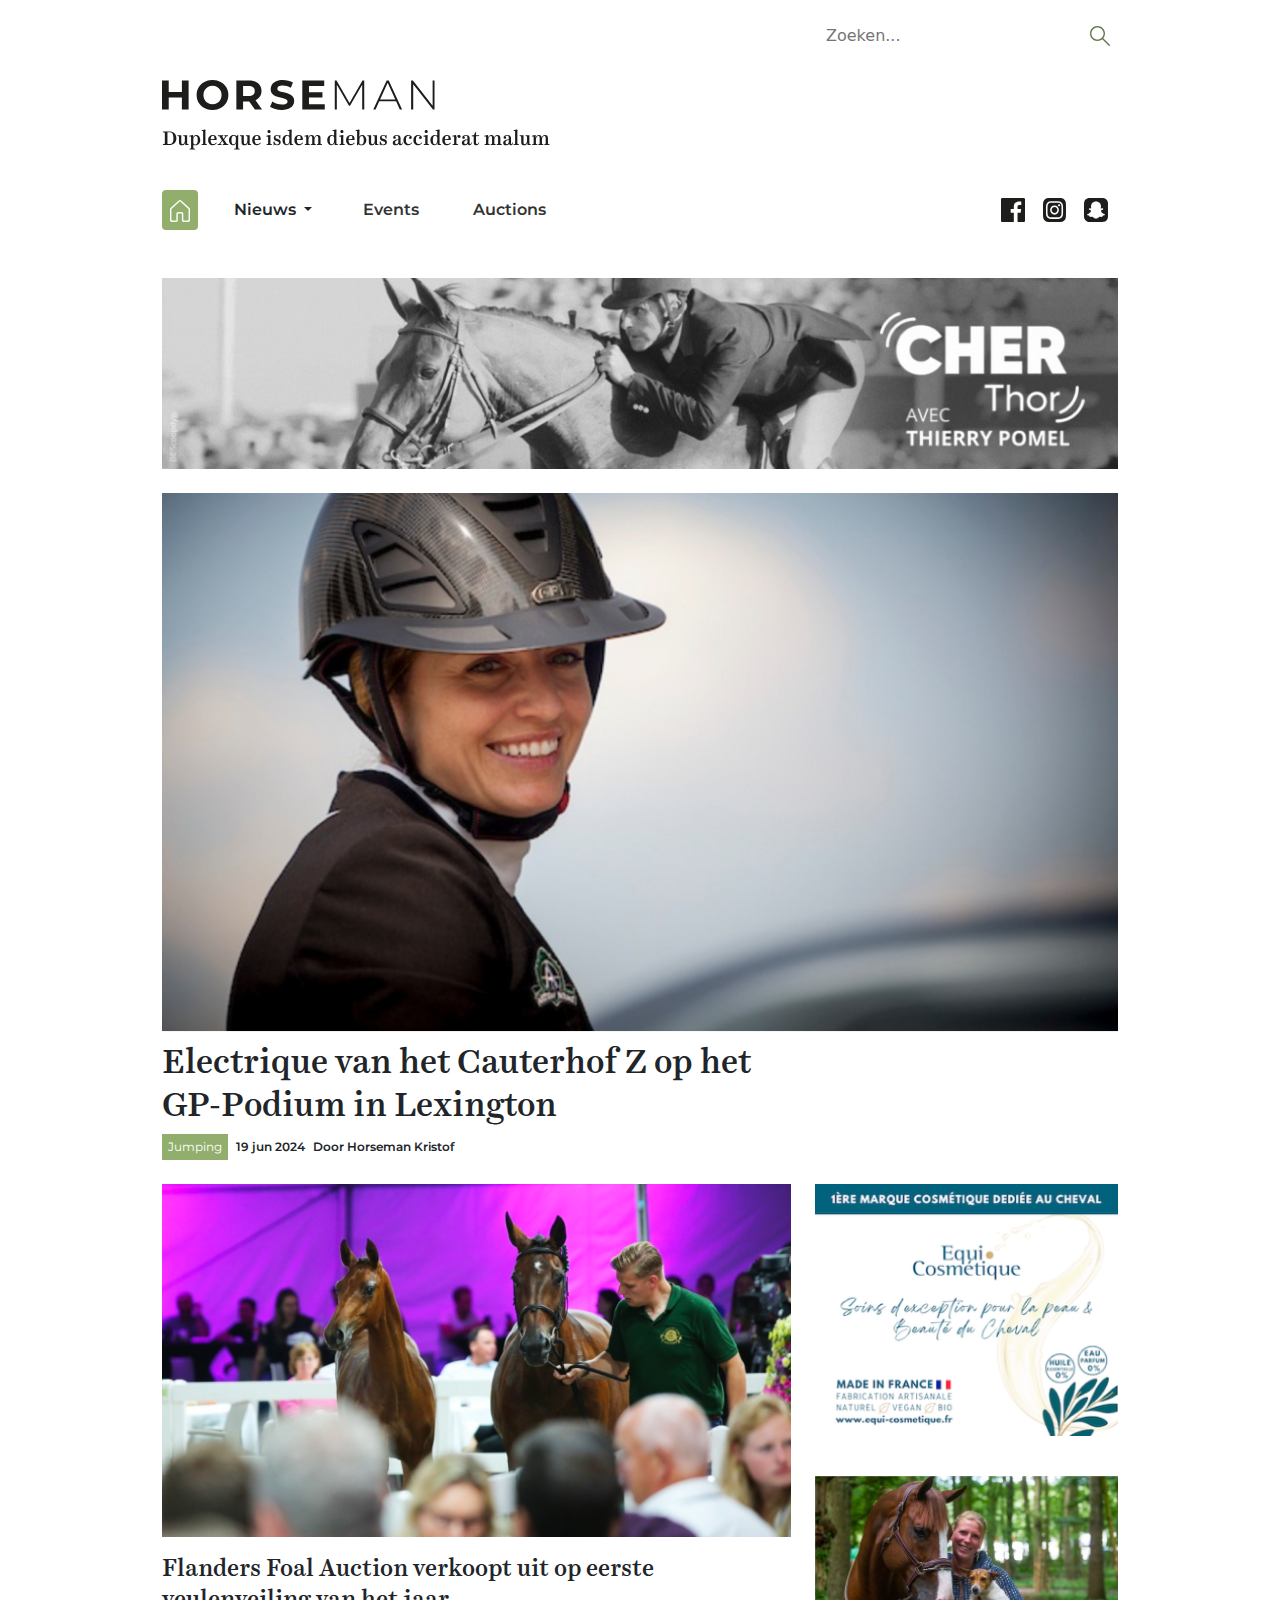
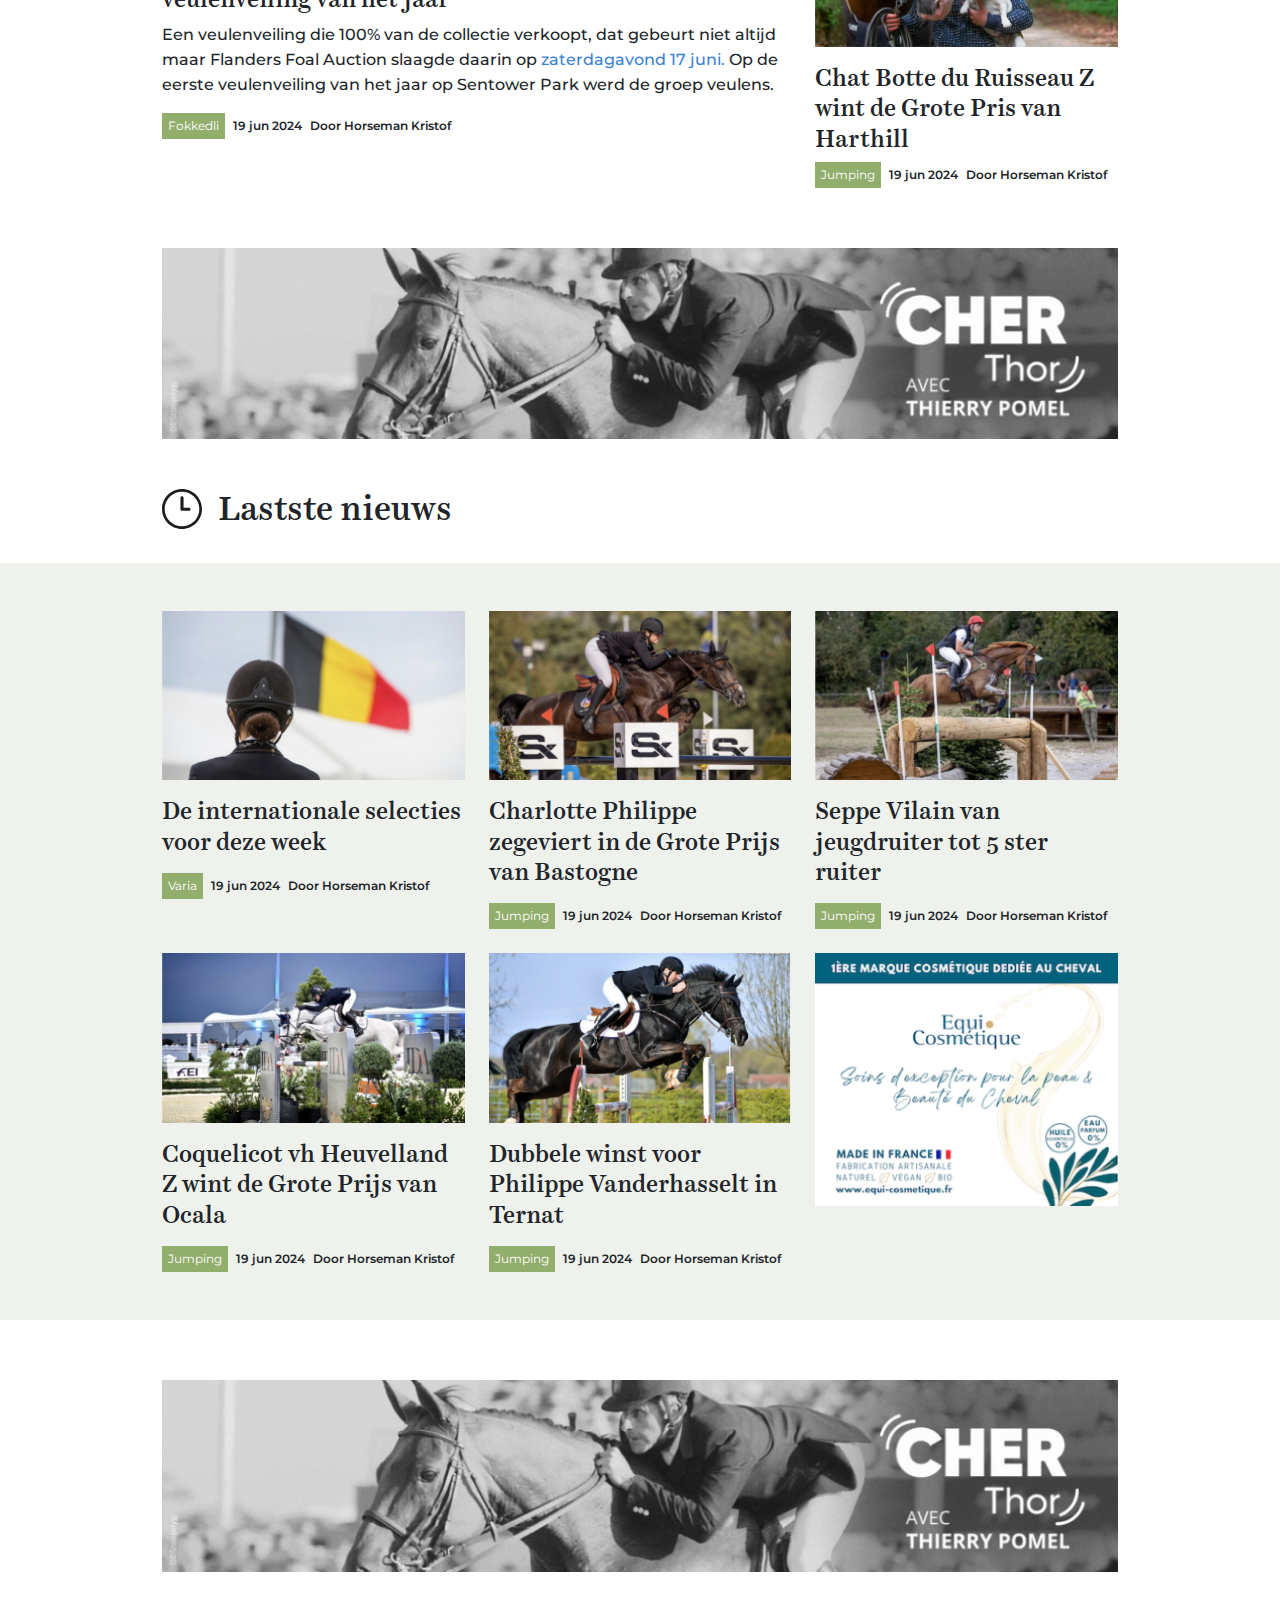
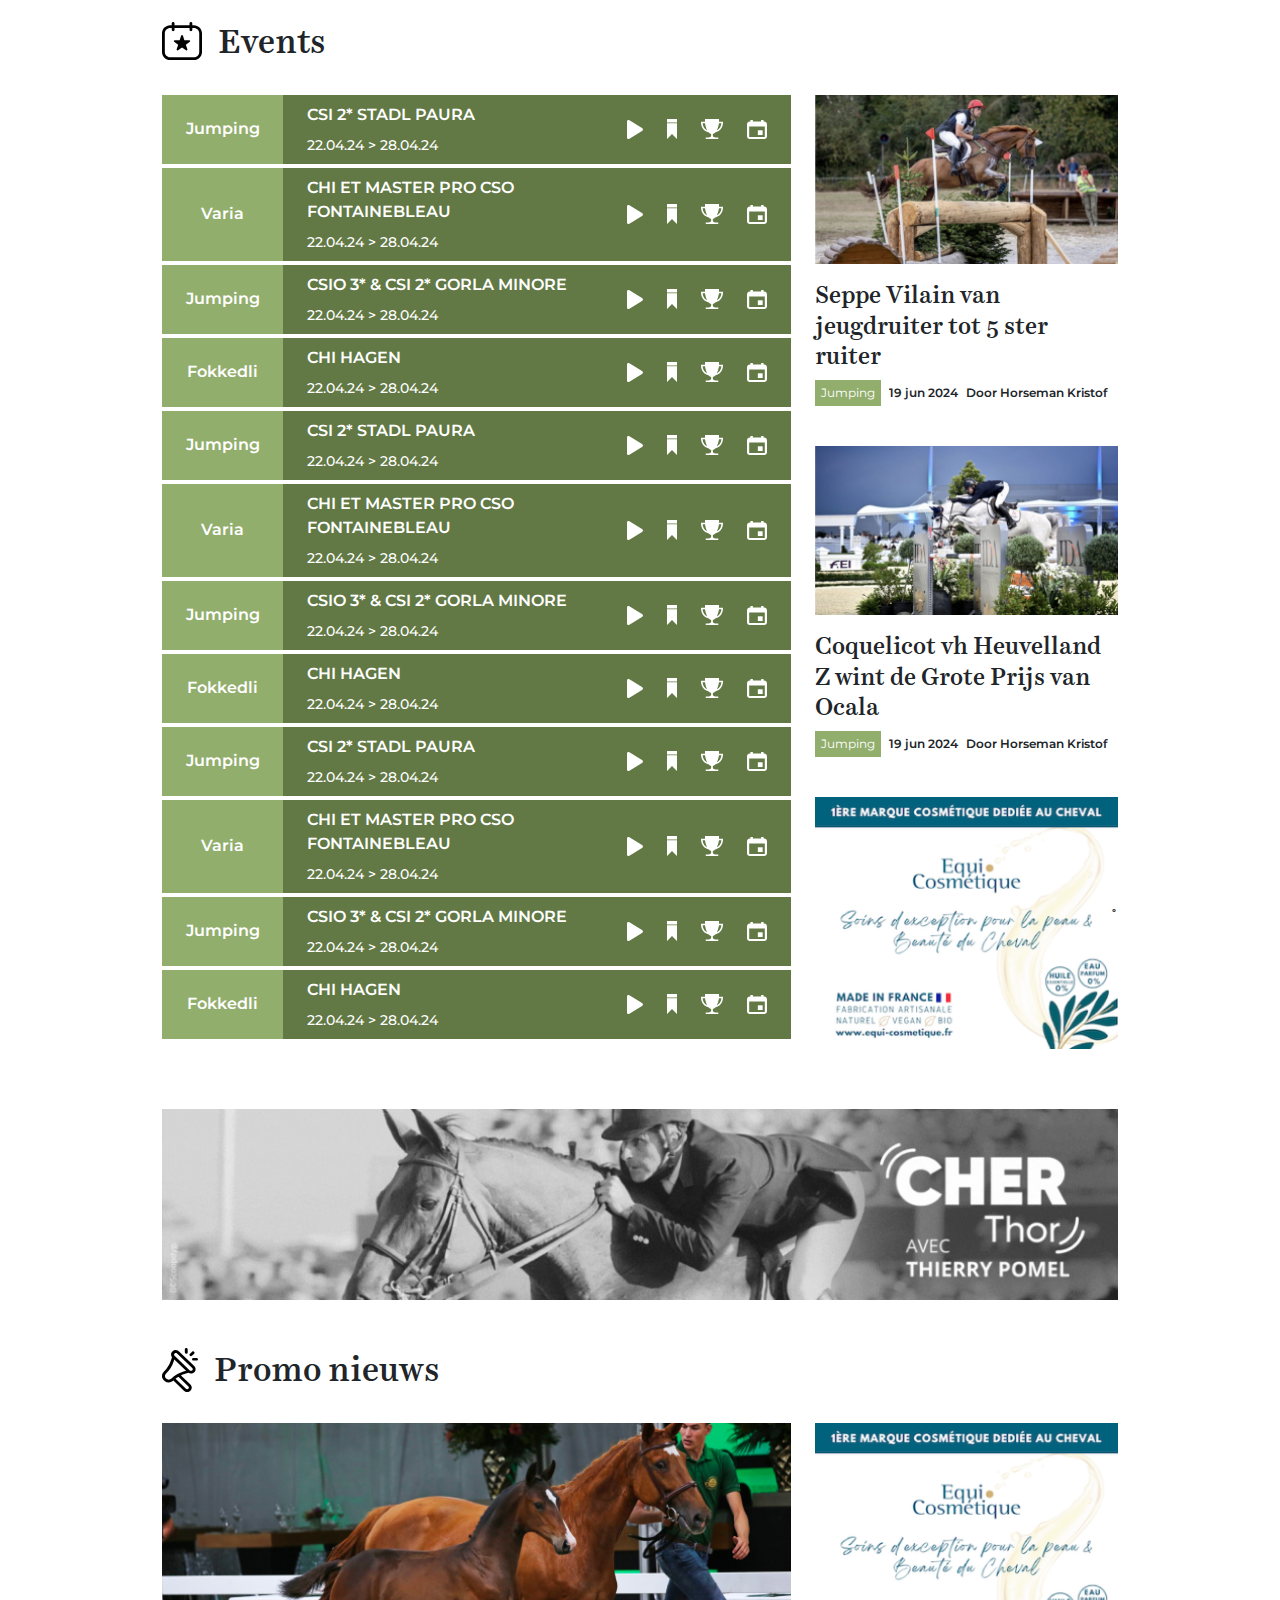
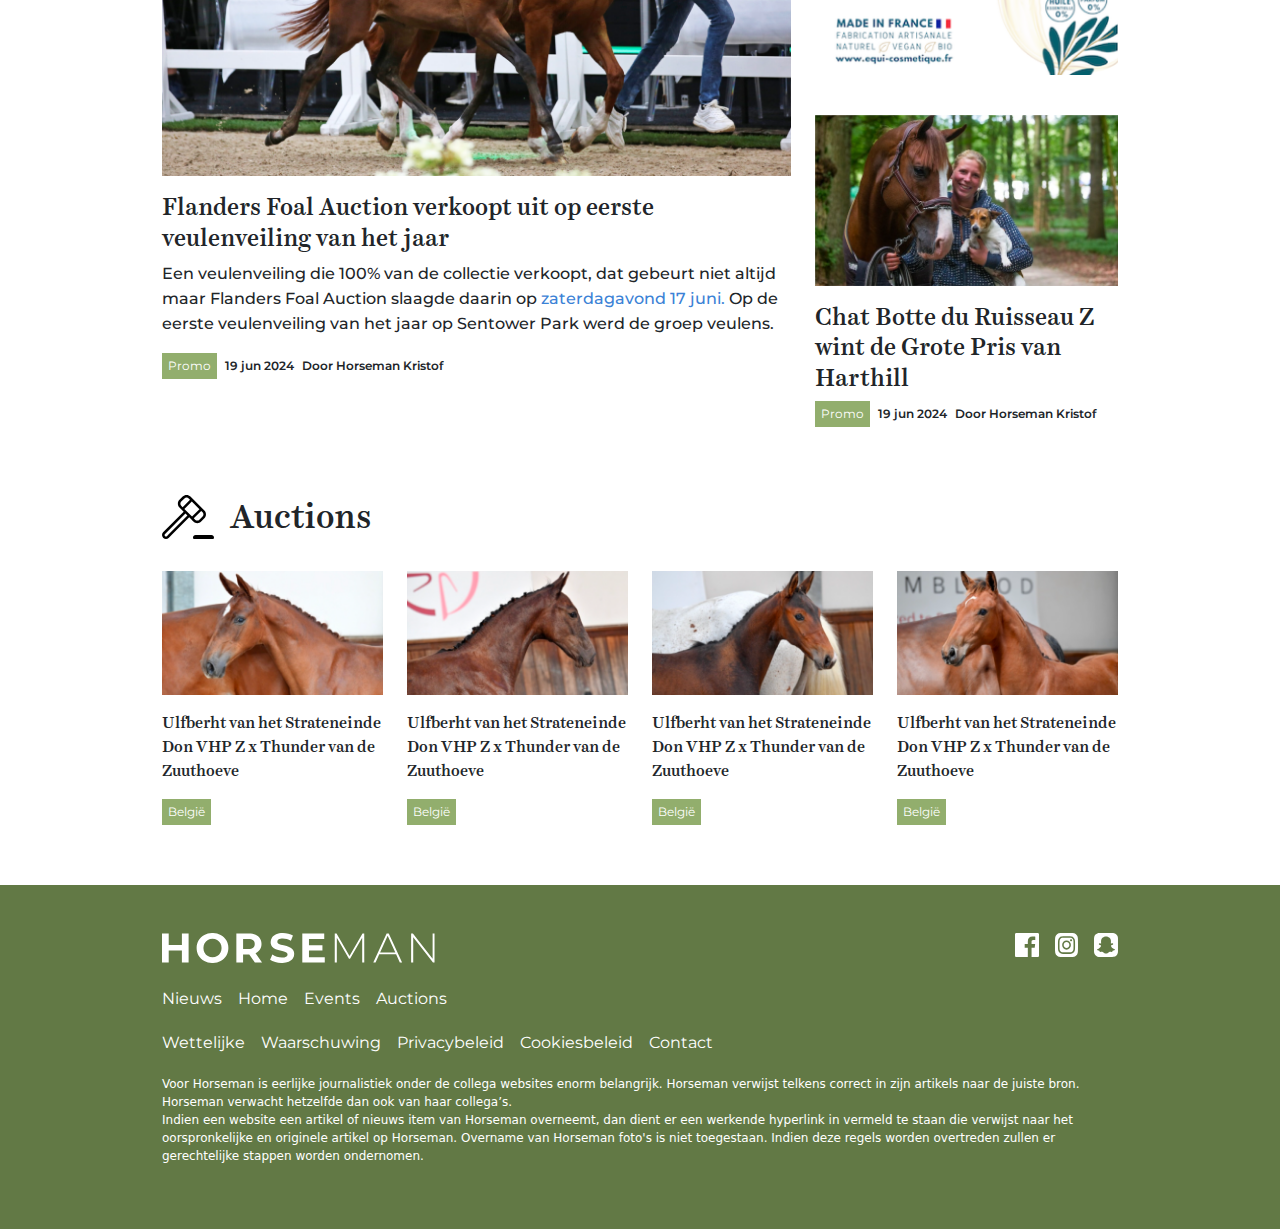
==== commit c084ae8f: "feedback done 16 aug" ====
--- a/index.html
+++ b/index.html
@@ -1,7 +1,6 @@
 <!DOCTYPE html>
 <html lang="en">
-
-<head>
+  <head>
     <meta charset="UTF-8" />
     <meta name="viewport" content="width=device-width, initial-scale=1.0" />
     <title>Hourseman</title>
@@ -11,1074 +10,1376 @@
     <link rel="stylesheet" href="assets/style/jass.css" />
 
     <!-- Bootstrap css -->
-    <link href="https://cdn.jsdelivr.net/npm/bootstrap@5.3.3/dist/css/bootstrap.min.css" rel="stylesheet"
-        integrity="sha384-QWTKZyjpPEjISv5WaRU9OFeRpok6YctnYmDr5pNlyT2bRjXh0JMhjY6hW+ALEwIH" crossorigin="anonymous" />
-
-</head>
-
-<body class="">
-
+    <link
+      href="https://cdn.jsdelivr.net/npm/bootstrap@5.3.3/dist/css/bootstrap.min.css"
+      rel="stylesheet"
+      integrity="sha384-QWTKZyjpPEjISv5WaRU9OFeRpok6YctnYmDr5pNlyT2bRjXh0JMhjY6hW+ALEwIH"
+      crossorigin="anonymous"
+    />
+  </head>
+
+  <body class="">
     <!-- Header -->
     <div class="d-sm-none" id="header">
-        <div class="">
-            <div class="d-flex justify-content-end">
-                <button class="close_btn text-end border-0" id="close_btn"><img src="assets/images/svg/Close.svg"
-                        alt="close_btn"></button>
-            </div>
-            <ul class="nav-link d-flex flex-column row-gap-3 font_montserrat mt-4">
-                <li><a class="nav-link" href="/">Home</a></li>
-                <li><a class="nav-link" href="/jass.html">Nieuws</a></li>
-                <li><a class="nav-link" href="#">Blog</a></li>
-                <li><a class="nav-link" href="#">Dressur</a></li>
-                <li><a class="nav-link" href="#">Eventing</a></li>
-                <li><a class="nav-link" href="#">Fokkerij</a></li>
-                <li><a class="nav-link" href="#">Jumping</a></li>
-                <li><a class="nav-link" href="#">Overigesport</a></li>
-                <li><a class="nav-link" href="#">Promo</a></li>
-                <li><a class="nav-link" href="#">Reportage</a></li>
-                <li><a class="nav-link" href="#">Transfer</a></li>
-                <li><a class="nav-link" href="#">Varia</a></li>
-                <li><a class="nav-link" href="/jass.html">Events</a></li>
-                <li><a class="nav-link" href="/article.html">Auctions</a></li>
+      <div class="">
+        <div class="d-flex justify-content-end">
+          <button class="close_btn text-end border-0" id="close_btn">
+            <img src="assets/images/svg/Close.svg" alt="close_btn" />
+          </button>
+        </div>
+        <ul class="nav-link d-flex flex-column row-gap-3 font_montserrat mt-4">
+          <li><a class="nav-link" href="/">Home</a></li>
+          <li><a class="nav-link" href="/jass.html">Nieuws</a></li>
+          <li><a class="nav-link" href="#">Blog</a></li>
+          <li><a class="nav-link" href="#">Dressur</a></li>
+          <li><a class="nav-link" href="#">Eventing</a></li>
+          <li><a class="nav-link" href="#">Fokkerij</a></li>
+          <li><a class="nav-link" href="#">Jumping</a></li>
+          <li><a class="nav-link" href="#">Overigesport</a></li>
+          <li><a class="nav-link" href="#">Promo</a></li>
+          <li><a class="nav-link" href="#">Reportage</a></li>
+          <li><a class="nav-link" href="#">Transfer</a></li>
+          <li><a class="nav-link" href="#">Varia</a></li>
+          <li><a class="nav-link" href="/jass.html">Events</a></li>
+          <li><a class="nav-link" href="/article.html">Auctions</a></li>
+        </ul>
+      </div>
+    </div>
+
+    <header class="mt-3">
+      <div class="container">
+        <div
+          class="d-flex align-items-center justify-content-between justify-content-md-end"
+        >
+          <button class="border-0 d-md-none" id="toggleButton">
+            <img src="assets/images/svg/Toogle.svg" alt="Toogle" />
+          </button>
+          <div
+            class="searchbar max_w_300 w-100 d-flex justify-content-end justify-content-sm-between pe-2"
+          >
+            <input
+              class="border-0 ps-2 d-none d-sm-block w-100 py-2 focus-ring-light"
+              type="text"
+              placeholder="Zoeken..."
+            />
+            <img src="assets/images/svg/Search.svg" alt="Search" />
+          </div>
+        </div>
+        <a href="/" class="d-block w-100"
+          ><img
+            src="assets/images/svg/Logo.svg"
+            alt="logo"
+            class="d-none d-sm-block mt-4"
+        /></a>
+        <a href="/" class="d-block w-100"
+          ><img
+            src="assets/images/svg/MobileLogo.svg"
+            alt="logo"
+            class="d-sm-none mt-4"
+        /></a>
+        <!-- Menu Bar -->
+        <nav
+          class="py-4 d-none mt-3 align-items-center justify-content-between d-sm-flex"
+        >
+          <div
+            class="d-flex column-gap-4 align-items-center font_montserrat fw-semibold"
+          >
+            <a href="/" class="bg_primary p-2 rounded-1">
+              <img src="assets/images/svg/Home.svg" alt="Home" />
+            </a>
+            <!-- Dropdown -->
+            <div class="dropdown">
+              <button
+                class="btn border-0 dropdown-toggle fw-semibold"
+                type="button"
+                data-bs-toggle="dropdown"
+                aria-expanded="false"
+              >
+                Nieuws
+              </button>
+              <ul class="dropdown-menu font_montserrat">
+                <li><a class="dropdown-item" href="#">Blog</a></li>
+                <li><a class="dropdown-item" href="#">Dressur</a></li>
+                <li><a class="dropdown-item" href="#">Eventing</a></li>
+                <li><a class="dropdown-item" href="#">Fokkerij</a></li>
+                <li><a class="dropdown-item" href="#">Jumping</a></li>
+                <li><a class="dropdown-item" href="#">Overigesport</a></li>
+                <li><a class="dropdown-item" href="#">Promo</a></li>
+                <li><a class="dropdown-item" href="#">Reportage</a></li>
+                <li><a class="dropdown-item" href="#">Transfer</a></li>
+                <li><a class="dropdown-item" href="#">Varia</a></li>
+              </ul>
+            </div>
+            <ul
+              class="d-flex column-gap-4 align-items-center justify-content-center p-0 mb-0"
+            >
+              <li class="nav-item">
+                <a href="/jass.html">Events</a>
+              </li>
+              <li class="nav-item">
+                <a href="/article.html">Auctions</a>
+              </li>
             </ul>
-
-        </div>
-
-    </div>
-
-    <header class="mt-3">
-        <div class="container">
-            <div class="d-flex align-items-center justify-content-between justify-content-md-end">
-                <button class="border-0  d-md-none " id="toggleButton"><img src="assets/images/svg/Toogle.svg"
-                        alt="Toogle"></button>
-                <div class=" searchbar  max_w_300 w-100 d-flex justify-content-end justify-content-sm-between pe-2">
-                    <input class="border-0 ps-2 d-none d-sm-block w-100 py-2 focus-ring-light" type="text"
-                        placeholder="Zoeken...">
-                    <img src="assets/images/svg/Search.svg" alt="Search">
-                </div>
-            </div>
-            <a href="/" class="d-block w-100"><img src="assets/images/svg/Logo.svg" alt="logo"
-                    class="d-none d-sm-block mt-4"></a>
-            <a href="/" class="d-block w-100"><img src="assets/images/svg/MobileLogo.svg" alt="logo"
-                    class="d-sm-none mt-4"></a>
-            <!-- Menu Bar -->
-            <nav class="py-4 d-none mt-3 align-items-center justify-content-between d-sm-flex">
-                <div class="d-flex column-gap-4 align-items-center font_montserrat fw-semibold">
-                    <a href="/" class="bg_primary p-2 rounded-1">
-                        <img src="assets/images/svg/Home.svg" alt="Home">
-                    </a>
-                    <!-- Dropdown -->
-                    <div class="dropdown">
-                        <button class="btn border-0 dropdown-toggle fw-semibold" type="button" data-bs-toggle="dropdown"
-                            aria-expanded="false">
-                            Nieuws
-                        </button>
-                        <ul class="dropdown-menu font_montserrat">
-                            <li><a class="dropdown-item" href="#">Blog</a></li>
-                            <li><a class="dropdown-item" href="#">Dressur</a></li>
-                            <li><a class="dropdown-item" href="#">Eventing</a></li>
-                            <li><a class="dropdown-item" href="#">Fokkerij</a></li>
-                            <li><a class="dropdown-item" href="#">Jumping</a></li>
-                            <li><a class="dropdown-item" href="#">Overigesport</a></li>
-                            <li><a class="dropdown-item" href="#">Promo</a></li>
-                            <li><a class="dropdown-item" href="#">Reportage</a></li>
-                            <li><a class="dropdown-item" href="#">Transfer</a></li>
-                            <li><a class="dropdown-item" href="#">Varia</a></li>
-                        </ul>
-                    </div>
-                    <ul class="d-flex column-gap-4 align-items-center justify-content-center p-0 mb-0 ">
-                        <li class="nav-item">
-                            <a href="/jass.html">Events</a>
-                        </li>
-                        <li class="nav-item">
-                            <a href="/article.html">Auctions</a>
-                        </li>
-                    </ul>
-                </div>
-
-                <div class="d-flex align-items-center column-gap-2 social-icons">
-                    <a href="#" target="_blank">
-                        <img src="assets/images/svg/Facebook.svg" alt="Facebook">
-                    </a>
-                    <a href="#" target="_blank">
-                        <img src="assets/images/svg/Insta.svg" alt="Instagram">
-                    </a>
-                    <a href="#" target="_blank">
-                        <img src="assets/images/svg/Snapchat.svg" alt="Snapchat">
-                    </a>
-                </div>
-            </nav>
-        </div>
-
+          </div>
+
+          <div class="d-flex align-items-center column-gap-2 social-icons">
+            <a href="#" target="_blank">
+              <img src="assets/images/svg/Facebook.svg" alt="Facebook" />
+            </a>
+            <a href="#" target="_blank">
+              <img src="assets/images/svg/Insta.svg" alt="Instagram" />
+            </a>
+            <a href="#" target="_blank">
+              <img src="assets/images/svg/Snapchat.svg" alt="Snapchat" />
+            </a>
+          </div>
+        </nav>
+      </div>
     </header>
 
     <!-- Banner -->
     <section class="my-4 my_40">
-        <div class="container">
-            <img src="assets/images/png/Bannière.png" class="w-100" alt="Bannière" />
-        </div>
+      <div class="container">
+        <img
+          src="assets/images/png/Bannière.png"
+          class="w-100"
+          alt="Bannière"
+        />
+      </div>
     </section>
 
     <!-- Acticle Section-->
     <section class="my-4 my_40">
-        <div class="container">
-            <img src="assets/images/png/Visuel.png" class="w-100" alt="Visuel" />
-            <h1 class="max_w_648 font-harriettext-medium text_xl fw-medium lh_127 mt-2">
-                Electrique van het Cauterhof Z op het GP-Podium in Lexington
-            </h1>
-            <div class="d-flex align-items-center mt-1">
-                <button class="btn_primary" type="">Jumping</button>
-                <p class="text_xs black_color fw-semibold font_montserrat mx-2 my-0">
-                    19 jun 2024
-                </p>
-                <p class="text_xs black_color fw-semibold font_montserrat my-0">
-                    Door Horseman Kristof
-                </p>
-            </div>
+      <div class="container">
+        <img src="assets/images/png/Visuel.png" class="w-100" alt="Visuel" />
+        <h1
+          class="max_w_648 font-harriettext-medium text_xl fw-medium lh_127 mt-2"
+        >
+          Electrique van het Cauterhof Z op het GP-Podium in Lexington
+        </h1>
+        <div class="d-flex align-items-center mt-1">
+          <button class="btn_primary" type="">Jumping</button>
+          <p class="text_xs black_color fw-semibold font_montserrat mx-2 my-0">
+            19 jun 2024
+          </p>
+          <p class="text_xs black_color fw-semibold font_montserrat my-0">
+            Door Horseman Kristof
+          </p>
         </div>
+      </div>
     </section>
 
     <!-- Aricle Section 2 -->
     <seciton>
-        <div class="container">
-            <div class="row justify-content-start row-gap-5 row-gap-lg-4">
-                <div class="col-lg-8">
-                    <img class="w-100" src="assets/images/png/Flanders.png" alt="Flanders" />
-                    <h3 class="text_lg font-harriettext-medium fw-medium lh_127 mt-3 ">
-                        Flanders Foal Auction verkoopt uit op eerste veulenveiling van het
-                        jaar
-                    </h3>
-                    <p class="text_sm fw-medium font_montserrat lh_157 mt-1">
-                        Een veulenveiling die 100% van de collectie verkoopt, dat gebeurt
-                        niet altijd maar Flanders Foal Auction slaagde daarin op
-                        <span class="color_blue"> zaterdagavond 17 juni. </span> Op de
-                        eerste veulenveiling van het jaar op Sentower Park werd de groep
-                        veulens.
-                    </p>
-                    <div class="d-flex align-items-center mt-1">
-                        <button class="btn_primary" type="">Fokkedli</button>
-                        <p class="text_xs black_color fw-semibold font_montserrat mx-2 my-0">
-                            19 jun 2024
-                        </p>
-                        <p class="text_xs black_color fw-semibold font_montserrat my-0">
-                            Door Horseman Kristof
-                        </p>
-                    </div>
-                </div>
-                <div class="col-lg-4">
-                    <img src="assets/images/png/marque.png" alt="marque" class="w-100" />
-                    <article class="mt_40">
-                        <img src="assets/images/png/Ruisseau.png" class="w-100" alt="Ruisseau" />
-                        <h3 class="text_lg font-harriettext-medium fw-medium lh_127 mt-3">
-                            Chat Botte du Ruisseau Z wint de Grote Pris van Harthill
-                        </h3>
-                        <div class="d-flex align-items-center mt-1">
-                            <button class="btn_primary" type="">Jumping</button>
-                            <p class="text_xs black_color fw-semibold font_montserrat mx-2 my-0">
-                                19 jun 2024
-                            </p>
-                            <p class="text_xs black_color fw-semibold font_montserrat my-0">
-                                Door Horseman Kristof
-                            </p>
-                        </div>
-                    </article>
-                    <img src="assets/images/png/marque.png" alt="marque" class="w-100 mt_40 d-sm-none" />
-                </div>
-            </div>
+      <div class="container">
+        <div class="row justify-content-start row-gap-5 row-gap-lg-4">
+          <div class="col-lg-8">
+            <img
+              class="w-100"
+              src="assets/images/png/Flanders.png"
+              alt="Flanders"
+            />
+            <h3 class="text_lg font-harriettext-medium fw-medium lh_127 mt-3">
+              Flanders Foal Auction verkoopt uit op eerste veulenveiling van het
+              jaar
+            </h3>
+            <p class="text_sm fw-medium font_montserrat lh_157 mt-1">
+              Een veulenveiling die 100% van de collectie verkoopt, dat gebeurt
+              niet altijd maar Flanders Foal Auction slaagde daarin op
+              <span class="color_blue"> zaterdagavond 17 juni. </span> Op de
+              eerste veulenveiling van het jaar op Sentower Park werd de groep
+              veulens.
+            </p>
+            <div class="d-flex align-items-center mt-1">
+              <button class="btn_primary" type="">Fokkedli</button>
+              <p
+                class="text_xs black_color fw-semibold font_montserrat mx-2 my-0"
+              >
+                19 jun 2024
+              </p>
+              <p class="text_xs black_color fw-semibold font_montserrat my-0">
+                Door Horseman Kristof
+              </p>
+            </div>
+          </div>
+          <div class="col-lg-4">
+            <img
+              src="assets/images/png/marque.png"
+              alt="marque"
+              class="w-100"
+            />
+            <article class="mt_40">
+              <img
+                src="assets/images/png/Ruisseau.png"
+                class="w-100"
+                alt="Ruisseau"
+              />
+              <h3 class="text_lg font-harriettext-medium fw-medium lh_127 mt-3">
+                Chat Botte du Ruisseau Z wint de Grote Pris van Harthill
+              </h3>
+              <div class="d-flex align-items-center mt-1">
+                <button class="btn_primary" type="">Jumping</button>
+                <p
+                  class="text_xs black_color fw-semibold font_montserrat mx-2 my-0"
+                >
+                  19 jun 2024
+                </p>
+                <p class="text_xs black_color fw-semibold font_montserrat my-0">
+                  Door Horseman Kristof
+                </p>
+              </div>
+            </article>
+            <img
+              src="assets/images/png/marque.png"
+              alt="marque"
+              class="w-100 mt_40 d-sm-none"
+            />
+          </div>
         </div>
+      </div>
     </seciton>
 
     <!-- Banner section -->
     <section class="d-none d-lg-block mt_60 mb_40">
-        <div class="container">
-            <img src="assets/images/png/Bannière.png" class="w-100" alt="Bannière" />
-        </div>
+      <div class="container">
+        <img
+          src="assets/images/png/Bannière.png"
+          class="w-100"
+          alt="Bannière"
+        />
+      </div>
     </section>
 
     <!-- News section heading -->
     <section class="my-4 mb-lg-4">
-        <div class="container d-flex align-items-center gap-3">
-            <img src="assets/images/svg/Watch.svg" alt="Watch" />
-            <h1 class="max_w_648 text_xl fw-medium font-harriettext-medium lh_127 mt-2">Lastste nieuws</h1>
-        </div>
+      <div class="container d-flex align-items-center gap-3">
+        <img src="assets/images/svg/Watch.svg" alt="Watch" />
+        <h2
+          class="max_w_648 text_xl fw-medium font-harriettext-medium lh_127 mt-2"
+        >
+          Lastste nieuws
+        </h2>
+      </div>
     </section>
 
     <!-- News section Card -->
     <section class="news_bg">
-        <div class="container py-4 py-lg-5">
-            <div class="row row-gap-4">
-                <div class="col-sm-6 col-lg-4">
-                    <img src="assets/images/png/article1.png" class="w-100" alt="article" />
-                    <h3 class="text_lg font-harriettext-medium fw-medium lh_127 mt-3">
-                        De internationale selecties voor deze week
-                    </h3>
-                    <div class="d-flex align-items-center mt-3">
-                        <button class="btn_primary" type="">Varia</button>
-                        <p class="text_xs black_color fw-semibold font_montserrat mx-2 my-0">
-                            19 jun 2024
-                        </p>
-                        <p class="text_xs black_color fw-semibold font_montserrat my-0">
-                            Door Horseman Kristof
-                        </p>
+      <div class="container py-4 py-lg-5">
+        <div class="row row-gap-4">
+          <div class="col-sm-6 col-lg-4">
+            <img
+              src="assets/images/png/article1.png"
+              class="w-100"
+              alt="article"
+            />
+            <h3 class="text_lg font-harriettext-medium fw-medium lh_127 mt-3">
+              De internationale selecties voor deze week
+            </h3>
+            <div class="d-flex align-items-center mt-3">
+              <button class="btn_primary" type="">Varia</button>
+              <p
+                class="text_xs black_color fw-semibold font_montserrat mx-2 my-0"
+              >
+                19 jun 2024
+              </p>
+              <p class="text_xs black_color fw-semibold font_montserrat my-0">
+                Door Horseman Kristof
+              </p>
+            </div>
+          </div>
+          <div class="d-none d-sm-block col-sm-6 col-lg-4">
+            <img
+              src="assets/images/png/article2.png"
+              class="w-100"
+              alt="article"
+            />
+            <h3 class="text_lg font-harriettext-medium fw-medium lh_127 mt-3">
+              Charlotte Philippe zegeviert in de Grote Prijs van Bastogne
+            </h3>
+            <div class="d-flex align-items-center mt-3">
+              <button class="btn_primary" type="">Jumping</button>
+              <p
+                class="text_xs black_color fw-semibold font_montserrat mx-2 my-0"
+              >
+                19 jun 2024
+              </p>
+              <p class="text_xs black_color fw-semibold font_montserrat my-0">
+                Door Horseman Kristof
+              </p>
+            </div>
+          </div>
+          <div class="d-none d-sm-block col-sm-6 col-lg-4">
+            <img
+              src="assets/images/png/article3.png"
+              class="w-100"
+              alt="article"
+            />
+            <h3 class="text_lg font-harriettext-medium fw-medium lh_127 mt-3">
+              Seppe Vilain van jeugdruiter tot 5 ster ruiter
+            </h3>
+            <div class="d-flex align-items-center mt-3">
+              <button class="btn_primary" type="">Jumping</button>
+              <p
+                class="text_xs black_color fw-semibold font_montserrat mx-2 my-0"
+              >
+                19 jun 2024
+              </p>
+              <p class="text_xs black_color fw-semibold font_montserrat my-0">
+                Door Horseman Kristof
+              </p>
+            </div>
+          </div>
+          <div class="d-none d-sm-block col-sm-6 col-lg-4">
+            <img
+              src="assets/images/png/article4.png"
+              class="w-100"
+              alt="article"
+            />
+            <h3 class="text_lg font-harriettext-medium fw-medium lh_127 mt-3">
+              Coquelicot vh Heuvelland Z wint de Grote Prijs van Ocala
+            </h3>
+            <div class="d-flex align-items-center mt-3">
+              <button class="btn_primary" type="">Jumping</button>
+              <p
+                class="text_xs black_color fw-semibold font_montserrat mx-2 my-0"
+              >
+                19 jun 2024
+              </p>
+              <p class="text_xs black_color fw-semibold font_montserrat my-0">
+                Door Horseman Kristof
+              </p>
+            </div>
+          </div>
+          <div class="d-none d-sm-block col-sm-6 col-lg-4">
+            <img
+              src="assets/images/png/article5.png"
+              class="w-100"
+              alt="article"
+            />
+            <h3 class="text_lg font-harriettext-medium fw-medium lh_127 mt-3">
+              Dubbele winst voor Philippe Vanderhasselt in Ternat
+            </h3>
+            <div class="d-flex align-items-center mt-3">
+              <button class="btn_primary" type="">Jumping</button>
+              <p
+                class="text_xs black_color fw-semibold font_montserrat mx-2 my-0"
+              >
+                19 jun 2024
+              </p>
+              <p class="text_xs black_color fw-semibold font_montserrat my-0">
+                Door Horseman Kristof
+              </p>
+            </div>
+          </div>
+
+          <div class="d-sm-none">
+            <div class="d-block d-sm-none">
+              <div class="d-flex blogs_wrap py-3">
+                <img
+                  src="assets/images/png/Ruisseau.png"
+                  class="blog_img"
+                  alt="Ruisseau"
+                />
+                <div class="d-flex flex-column ms-sm-2 px-2">
+                  <h3 class="text_lg font-harriettext-medium fw-medium lh_127">
+                    Ruisseau Z wint de Grote Pris van Harthill
+                  </h3>
+                  <div
+                    class="d-flex flex-md-row justify-content-start flex-column align-items-md-center align-items-start"
+                  >
+                    <button class="btn_primary mb-md-0 mb-2" type="">
+                      Fokkedli
+                    </button>
+                    <div class="d-flex">
+                      <p
+                        class="text_xs black_color fw-semibold font_montserrat mx-sm-2 my-0"
+                      >
+                        19 jun 2024
+                      </p>
+                      <p
+                        class="text_xs black_color ms-sm-0 ms-2 fw-semibold font_montserrat my-0"
+                      >
+                        Door Horseman Kristof
+                      </p>
                     </div>
-                </div>
-                <div class="d-none d-sm-block col-sm-6 col-lg-4">
-                    <img src="assets/images/png/article2.png" class="w-100" alt="article" />
-                    <h3 class="text_lg font-harriettext-medium fw-medium lh_127 mt-3">
-                        Charlotte Philippe zegeviert in de Grote Prijs van Bastogne
-                    </h3>
-                    <div class="d-flex align-items-center mt-3">
-                        <button class="btn_primary" type="">Jumping</button>
-                        <p class="text_xs black_color fw-semibold font_montserrat mx-2 my-0">
-                            19 jun 2024
-                        </p>
-                        <p class="text_xs black_color fw-semibold font_montserrat my-0">
-                            Door Horseman Kristof
-                        </p>
+                  </div>
+                </div>
+              </div>
+              <div class="d-flex blogs_wrap py-3">
+                <img
+                  src="assets/images/png/Ruisseau.png"
+                  class="blog_img"
+                  alt="Ruisseau"
+                />
+                <div class="d-flex flex-column ms-sm-2 px-2">
+                  <h3 class="text_lg font-harriettext-medium fw-medium lh_127">
+                    Ruisseau Z wint de Grote Pris van Harthill
+                  </h3>
+                  <div
+                    class="d-flex flex-md-row justify-content-start flex-column align-items-md-center align-items-start"
+                  >
+                    <button class="btn_primary mb-md-0 mb-2" type="">
+                      Fokkedli
+                    </button>
+                    <div class="d-flex">
+                      <p
+                        class="text_xs black_color fw-semibold font_montserrat mx-sm-2 my-0"
+                      >
+                        19 jun 2024
+                      </p>
+                      <p
+                        class="text_xs black_color ms-sm-0 ms-2 fw-semibold font_montserrat my-0"
+                      >
+                        Door Horseman Kristof
+                      </p>
                     </div>
-                </div>
-                <div class="d-none d-sm-block col-sm-6 col-lg-4">
-                    <img src="assets/images/png/article3.png" class="w-100" alt="article" />
-                    <h3 class="text_lg font-harriettext-medium fw-medium lh_127 mt-3">
-                        Seppe Vilain van jeugdruiter tot 5 ster ruiter
-                    </h3>
-                    <div class="d-flex align-items-center mt-3">
-                        <button class="btn_primary" type="">Jumping</button>
-                        <p class="text_xs black_color fw-semibold font_montserrat mx-2 my-0">
-                            19 jun 2024
-                        </p>
-                        <p class="text_xs black_color fw-semibold font_montserrat my-0">
-                            Door Horseman Kristof
-                        </p>
+                  </div>
+                </div>
+              </div>
+              <div class="d-flex border_bottom blogs_wrap py-3">
+                <img
+                  src="assets/images/png/Ruisseau.png"
+                  class="blog_img"
+                  alt="Ruisseau"
+                />
+                <div class="d-flex flex-column ms-sm-2 px-2">
+                  <h3 class="text_lg font-harriettext-medium fw-medium lh_127">
+                    Ruisseau Z wint de Grote Pris van Harthill
+                  </h3>
+                  <div
+                    class="d-flex flex-md-row justify-content-start flex-column align-items-md-center align-items-start"
+                  >
+                    <button class="btn_primary mb-md-0 mb-2" type="">
+                      Fokkedli
+                    </button>
+                    <div class="d-flex">
+                      <p
+                        class="text_xs black_color fw-semibold font_montserrat mx-sm-2 my-0"
+                      >
+                        19 jun 2024
+                      </p>
+                      <p
+                        class="text_xs black_color ms-sm-0 ms-2 fw-semibold font_montserrat my-0"
+                      >
+                        Door Horseman Kristof
+                      </p>
                     </div>
-                </div>
-                <div class="d-none d-sm-block col-sm-6 col-lg-4">
-                    <img src="assets/images/png/article4.png" class="w-100" alt="article" />
-                    <h3 class="text_lg font-harriettext-medium fw-medium lh_127 mt-3">
-                        Coquelicot vh Heuvelland Z wint de Grote Prijs van Ocala
-                    </h3>
-                    <div class="d-flex align-items-center mt-3">
-                        <button class="btn_primary" type="">Jumping</button>
-                        <p class="text_xs black_color fw-semibold font_montserrat mx-2 my-0">
-                            19 jun 2024
-                        </p>
-                        <p class="text_xs black_color fw-semibold font_montserrat my-0">
-                            Door Horseman Kristof
-                        </p>
-                    </div>
-                </div>
-                <div class="d-none d-sm-block col-sm-6 col-lg-4">
-                    <img src="assets/images/png/article5.png" class="w-100" alt="article" />
-                    <h3 class="text_lg font-harriettext-medium fw-medium lh_127 mt-3">
-                        Dubbele winst voor Philippe Vanderhasselt in Ternat
-                    </h3>
-                    <div class="d-flex align-items-center mt-3">
-                        <button class="btn_primary" type="">Jumping</button>
-                        <p class="text_xs black_color fw-semibold font_montserrat mx-2 my-0">
-                            19 jun 2024
-                        </p>
-                        <p class="text_xs black_color fw-semibold font_montserrat my-0">
-                            Door Horseman Kristof
-                        </p>
-                    </div>
-                </div>
-
-                <div class="d-sm-none">
-                    <div class="d-block d-sm-none">
-                        <div class="d-flex blogs_wrap py-3">
-                            <img src="assets/images/png/Ruisseau.png" class="blog_img" alt="Ruisseau" />
-                            <div class="d-flex flex-column ms-sm-2 px-2">
-                                <h3 class="text_lg font-harriettext-medium fw-medium lh_127">
-                                    Ruisseau Z wint de Grote Pris van Harthill
-                                </h3>
-                                <div
-                                    class="d-flex flex-md-row justify-content-start flex-column align-items-md-center align-items-start">
-                                    <button class="btn_primary mb-md-0 mb-2" type="">
-                                        Fokkedli
-                                    </button>
-                                    <div class="d-flex">
-                                        <p class="text_xs black_color fw-semibold font_montserrat mx-sm-2 my-0">
-                                            19 jun 2024
-                                        </p>
-                                        <p class="text_xs black_color ms-sm-0 ms-2 fw-semibold font_montserrat my-0">
-                                            Door Horseman Kristof
-                                        </p>
-                                    </div>
-                                </div>
-                            </div>
-                        </div>
-                        <div class="d-flex blogs_wrap py-3">
-                            <img src="assets/images/png/Ruisseau.png" class="blog_img" alt="Ruisseau" />
-                            <div class="d-flex flex-column ms-sm-2 px-2">
-                                <h3 class="text_lg font-harriettext-medium fw-medium lh_127">
-                                    Ruisseau Z wint de Grote Pris van Harthill
-                                </h3>
-                                <div
-                                    class="d-flex flex-md-row justify-content-start flex-column align-items-md-center align-items-start">
-                                    <button class="btn_primary mb-md-0 mb-2" type="">
-                                        Fokkedli
-                                    </button>
-                                    <div class="d-flex">
-                                        <p class="text_xs black_color fw-semibold font_montserrat mx-sm-2 my-0">
-                                            19 jun 2024
-                                        </p>
-                                        <p class="text_xs black_color ms-sm-0 ms-2 fw-semibold font_montserrat my-0">
-                                            Door Horseman Kristof
-                                        </p>
-                                    </div>
-                                </div>
-                            </div>
-                        </div>
-                        <div class="d-flex border_bottom blogs_wrap py-3">
-                            <img src="assets/images/png/Ruisseau.png" class="blog_img" alt="Ruisseau" />
-                            <div class="d-flex flex-column ms-sm-2 px-2">
-                                <h3 class="text_lg font-harriettext-medium fw-medium lh_127">
-                                    Ruisseau Z wint de Grote Pris van Harthill
-                                </h3>
-                                <div
-                                    class="d-flex flex-md-row justify-content-start flex-column align-items-md-center align-items-start">
-                                    <button class="btn_primary mb-md-0 mb-2" type="">
-                                        Fokkedli
-                                    </button>
-                                    <div class="d-flex">
-                                        <p class="text_xs black_color fw-semibold font_montserrat mx-sm-2 my-0">
-                                            19 jun 2024
-                                        </p>
-                                        <p class="text_xs black_color ms-sm-0 ms-2 fw-semibold font_montserrat my-0">
-                                            Door Horseman Kristof
-                                        </p>
-                                    </div>
-                                </div>
-                            </div>
-                        </div>
-                    </div>
-                </div>
-                <div class="col-sm-6 col-lg-4">
-                    <img src="assets/images/png/article6.png" class="w-100" alt="article" />
-                </div>
-            </div>
+                  </div>
+                </div>
+              </div>
+            </div>
+          </div>
+          <div class="col-sm-6 col-lg-4">
+            <img
+              src="assets/images/png/article6.png"
+              class="w-100"
+              alt="article"
+            />
+          </div>
         </div>
+      </div>
     </section>
 
     <!-- Banner section -->
     <section class="d-none d-lg-block mt_60 mb_40">
-        <div class="container">
-            <img src="assets/images/png/Bannière.png" class="w-100" alt="Bannière" />
-        </div>
+      <div class="container">
+        <img
+          src="assets/images/png/Bannière.png"
+          class="w-100"
+          alt="Bannière"
+        />
+      </div>
     </section>
 
     <!-- Events  -->
     <section class="my-4 mb-lg-4">
-        <div class="container">
-            <div class="d-flex align-items-center gap-3 mb-4">
-                <img src="assets/images/svg/Events.svg" alt="Events" />
-                <h1 class="text_xl fw-medium lh_127 mt-2">Events</h1>
-            </div>
-            <!--  -->
-
-            <div class="row justify-content-start row-gap-5 row-gap-lg-4">
-                <!-- Left Content -->
-                <div class="col-lg-8">
-                    <!-- Start  -->
-                    <div class="d-flex bg_secondary w-100 mb-1 ">
-                        <div
-                            class="bg_primary d-flex align-items-center justify-content-center max_w_121 max_w_93 w-100">
-                            <p class="m-0 text-white font_montserrat fw-semibold text_sm">
-                                Jumping
-                            </p>
-                        </div>
-                        <div
-                            class="d-flex  flex-column flex-sm-row row-gap-2  py-2 align-items-start  align-items-sm-center justify-content-between w-100 px-4">
-                            <div class="d-flex flex-column row-gap-2">
-                                <p class="m-0 text-white font_montserrat fw-semibold text_sm">
-                                    CSI 2* STADL PAURA
-                                </p>
-                                <p class="mb-0  text-white font_montserrat fw-medium text_xsm">
-                                    22.04.24 > 28.04.24
-                                </p>
-                            </div>
-                            <div class="d-flex align-items-center column-gap-4">
-                                <img src="assets/images/svg/Play.svg" alt="Play" />
-                                <img src="assets/images/svg/Save.svg" alt="Save" />
-                                <img src="assets/images/svg/Prize.svg" alt="Prize" />
-                                <img src="assets/images/svg/Calender.svg" alt="Calender" />
-                            </div>
-                        </div>
+      <div class="container">
+        <div class="d-flex align-items-center gap-3 mb-4">
+          <img src="assets/images/svg/Events.svg" alt="Events" />
+          <h2 class="text_xl fw-medium lh_127 font-harriettext-medium mt-2">
+            Events
+          </h2>
+        </div>
+        <!--  -->
+
+        <div class="row justify-content-start row-gap-5 row-gap-lg-4">
+          <!-- Left Content -->
+          <div class="col-lg-8">
+            <!-- Start  -->
+            <div class="d-flex bg_secondary w-100 mb-1">
+              <div
+                class="bg_primary d-flex align-items-center justify-content-center max_w_121 max_w_93 w-100"
+              >
+                <p class="m-0 text-white font_montserrat fw-semibold text_sm">
+                  Jumping
+                </p>
+              </div>
+              <div
+                class="d-flex flex-column flex-sm-row row-gap-2 py-2 align-items-start align-items-sm-center justify-content-between w-100 px-4"
+              >
+                <div class="d-flex flex-column row-gap-2">
+                  <p class="m-0 text-white font_montserrat fw-semibold text_sm">
+                    CSI 2* STADL PAURA
+                  </p>
+                  <p class="mb-0 text-white font_montserrat fw-medium text_xsm">
+                    22.04.24 > 28.04.24
+                  </p>
+                </div>
+                <div class="d-flex align-items-center column-gap-4">
+                  <img src="assets/images/svg/Play.svg" alt="Play" />
+                  <img src="assets/images/svg/Save.svg" alt="Save" />
+                  <img src="assets/images/svg/Prize.svg" alt="Prize" />
+                  <img src="assets/images/svg/Calender.svg" alt="Calender" />
+                </div>
+              </div>
+            </div>
+            <div class="d-flex bg_secondary w-100 mb-1">
+              <div
+                class="bg_primary d-flex align-items-center justify-content-center max_w_121 max_w_93 w-100"
+              >
+                <p class="m-0 text-white font_montserrat fw-semibold text_sm">
+                  Varia
+                </p>
+              </div>
+              <div
+                class="d-flex flex-column flex-sm-row row-gap-2 py-2 align-items-start align-items-sm-center justify-content-between w-100 px-4"
+              >
+                <div class="d-flex flex-column row-gap-2">
+                  <p class="m-0 text-white font_montserrat fw-semibold text_sm">
+                    CHI ET MASTER PRO CSO FONTAINEBLEAU
+                  </p>
+                  <p class="mb-0 text-white font_montserrat fw-medium text_xsm">
+                    22.04.24 > 28.04.24
+                  </p>
+                </div>
+                <div class="d-flex align-items-center column-gap-4">
+                  <img src="assets/images/svg/Play.svg" alt="Play" />
+                  <img src="assets/images/svg/Save.svg" alt="Save" />
+                  <img src="assets/images/svg/Prize.svg" alt="Prize" />
+                  <img src="assets/images/svg/Calender.svg" alt="Calender" />
+                </div>
+              </div>
+            </div>
+            <div class="d-flex bg_secondary w-100 mb-1">
+              <div
+                class="bg_primary d-flex align-items-center justify-content-center max_w_121 max_w_93 w-100"
+              >
+                <p class="m-0 text-white font_montserrat fw-semibold text_sm">
+                  Jumping
+                </p>
+              </div>
+              <div
+                class="d-flex flex-column flex-sm-row row-gap-2 py-2 align-items-start align-items-sm-center justify-content-between w-100 px-4"
+              >
+                <div class="d-flex flex-column row-gap-2">
+                  <p class="m-0 text-white font_montserrat fw-semibold text_sm">
+                    CSIO 3* & CSI 2* GORLA MINORE
+                  </p>
+                  <p class="mb-0 text-white font_montserrat fw-medium text_xsm">
+                    22.04.24 > 28.04.24
+                  </p>
+                </div>
+                <div class="d-flex align-items-center column-gap-4">
+                  <img src="assets/images/svg/Play.svg" alt="Play" />
+                  <img src="assets/images/svg/Save.svg" alt="Save" />
+                  <img src="assets/images/svg/Prize.svg" alt="Prize" />
+                  <img src="assets/images/svg/Calender.svg" alt="Calender" />
+                </div>
+              </div>
+            </div>
+            <div class="d-flex bg_secondary w-100 mb-1">
+              <div
+                class="bg_primary d-flex align-items-center justify-content-center max_w_121 max_w_93 w-100"
+              >
+                <p class="m-0 text-white font_montserrat fw-semibold text_sm">
+                  Fokkedli
+                </p>
+              </div>
+              <div
+                class="d-flex flex-column flex-sm-row row-gap-2 py-2 align-items-start align-items-sm-center justify-content-between w-100 px-4"
+              >
+                <div class="d-flex flex-column row-gap-2">
+                  <p class="m-0 text-white font_montserrat fw-semibold text_sm">
+                    CHI HAGEN
+                  </p>
+                  <p class="mb-0 text-white font_montserrat fw-medium text_xsm">
+                    22.04.24 > 28.04.24
+                  </p>
+                </div>
+                <div class="d-flex align-items-center column-gap-4">
+                  <img src="assets/images/svg/Play.svg" alt="Play" />
+                  <img src="assets/images/svg/Save.svg" alt="Save" />
+                  <img src="assets/images/svg/Prize.svg" alt="Prize" />
+                  <img src="assets/images/svg/Calender.svg" alt="Calender" />
+                </div>
+              </div>
+            </div>
+            <div class="d-flex bg_secondary w-100 mb-1">
+              <div
+                class="bg_primary d-flex align-items-center justify-content-center max_w_121 max_w_93 w-100"
+              >
+                <p class="m-0 text-white font_montserrat fw-semibold text_sm">
+                  Jumping
+                </p>
+              </div>
+              <div
+                class="d-flex flex-column flex-sm-row row-gap-2 py-2 align-items-start align-items-sm-center justify-content-between w-100 px-4"
+              >
+                <div class="d-flex flex-column row-gap-2">
+                  <p class="m-0 text-white font_montserrat fw-semibold text_sm">
+                    CSI 2* STADL PAURA
+                  </p>
+                  <p class="mb-0 text-white font_montserrat fw-medium text_xsm">
+                    22.04.24 > 28.04.24
+                  </p>
+                </div>
+                <div class="d-flex align-items-center column-gap-4">
+                  <img src="assets/images/svg/Play.svg" alt="Play" />
+                  <img src="assets/images/svg/Save.svg" alt="Save" />
+                  <img src="assets/images/svg/Prize.svg" alt="Prize" />
+                  <img src="assets/images/svg/Calender.svg" alt="Calender" />
+                </div>
+              </div>
+            </div>
+            <div class="d-flex bg_secondary w-100 mb-1">
+              <div
+                class="bg_primary d-flex align-items-center justify-content-center max_w_121 max_w_93 w-100"
+              >
+                <p class="m-0 text-white font_montserrat fw-semibold text_sm">
+                  Varia
+                </p>
+              </div>
+              <div
+                class="d-flex flex-column flex-sm-row row-gap-2 py-2 align-items-start align-items-sm-center justify-content-between w-100 px-4"
+              >
+                <div class="d-flex flex-column row-gap-2">
+                  <p class="m-0 text-white font_montserrat fw-semibold text_sm">
+                    CHI ET MASTER PRO CSO FONTAINEBLEAU
+                  </p>
+                  <p class="mb-0 text-white font_montserrat fw-medium text_xsm">
+                    22.04.24 > 28.04.24
+                  </p>
+                </div>
+                <div class="d-flex align-items-center column-gap-4">
+                  <img src="assets/images/svg/Play.svg" alt="Play" />
+                  <img src="assets/images/svg/Save.svg" alt="Save" />
+                  <img src="assets/images/svg/Prize.svg" alt="Prize" />
+                  <img src="assets/images/svg/Calender.svg" alt="Calender" />
+                </div>
+              </div>
+            </div>
+            <div class="d-flex bg_secondary w-100 mb-1">
+              <div
+                class="bg_primary d-flex align-items-center justify-content-center max_w_121 max_w_93 w-100"
+              >
+                <p class="m-0 text-white font_montserrat fw-semibold text_sm">
+                  Jumping
+                </p>
+              </div>
+              <div
+                class="d-flex flex-column flex-sm-row row-gap-2 py-2 align-items-start align-items-sm-center justify-content-between w-100 px-4"
+              >
+                <div class="d-flex flex-column row-gap-2">
+                  <p class="m-0 text-white font_montserrat fw-semibold text_sm">
+                    CSIO 3* & CSI 2* GORLA MINORE
+                  </p>
+                  <p class="mb-0 text-white font_montserrat fw-medium text_xsm">
+                    22.04.24 > 28.04.24
+                  </p>
+                </div>
+                <div class="d-flex align-items-center column-gap-4">
+                  <img src="assets/images/svg/Play.svg" alt="Play" />
+                  <img src="assets/images/svg/Save.svg" alt="Save" />
+                  <img src="assets/images/svg/Prize.svg" alt="Prize" />
+                  <img src="assets/images/svg/Calender.svg" alt="Calender" />
+                </div>
+              </div>
+            </div>
+            <div class="d-flex bg_secondary w-100 mb-1">
+              <div
+                class="bg_primary d-flex align-items-center justify-content-center max_w_121 max_w_93 w-100"
+              >
+                <p class="m-0 text-white font_montserrat fw-semibold text_sm">
+                  Fokkedli
+                </p>
+              </div>
+              <div
+                class="d-flex flex-column flex-sm-row row-gap-2 py-2 align-items-start align-items-sm-center justify-content-between w-100 px-4"
+              >
+                <div class="d-flex flex-column row-gap-2">
+                  <p class="m-0 text-white font_montserrat fw-semibold text_sm">
+                    CHI HAGEN
+                  </p>
+                  <p class="mb-0 text-white font_montserrat fw-medium text_xsm">
+                    22.04.24 > 28.04.24
+                  </p>
+                </div>
+                <div class="d-flex align-items-center column-gap-4">
+                  <img src="assets/images/svg/Play.svg" alt="Play" />
+                  <img src="assets/images/svg/Save.svg" alt="Save" />
+                  <img src="assets/images/svg/Prize.svg" alt="Prize" />
+                  <img src="assets/images/svg/Calender.svg" alt="Calender" />
+                </div>
+              </div>
+            </div>
+            <div class="d-flex bg_secondary w-100 mb-1">
+              <div
+                class="bg_primary d-flex align-items-center justify-content-center max_w_121 max_w_93 w-100"
+              >
+                <p class="m-0 text-white font_montserrat fw-semibold text_sm">
+                  Jumping
+                </p>
+              </div>
+              <div
+                class="d-flex flex-column flex-sm-row row-gap-2 py-2 align-items-start align-items-sm-center justify-content-between w-100 px-4"
+              >
+                <div class="d-flex flex-column row-gap-2">
+                  <p class="m-0 text-white font_montserrat fw-semibold text_sm">
+                    CSI 2* STADL PAURA
+                  </p>
+                  <p class="mb-0 text-white font_montserrat fw-medium text_xsm">
+                    22.04.24 > 28.04.24
+                  </p>
+                </div>
+                <div class="d-flex align-items-center column-gap-4">
+                  <img src="assets/images/svg/Play.svg" alt="Play" />
+                  <img src="assets/images/svg/Save.svg" alt="Save" />
+                  <img src="assets/images/svg/Prize.svg" alt="Prize" />
+                  <img src="assets/images/svg/Calender.svg" alt="Calender" />
+                </div>
+              </div>
+            </div>
+            <div class="d-flex bg_secondary w-100 mb-1">
+              <div
+                class="bg_primary d-flex align-items-center justify-content-center max_w_121 max_w_93 w-100"
+              >
+                <p class="m-0 text-white font_montserrat fw-semibold text_sm">
+                  Varia
+                </p>
+              </div>
+              <div
+                class="d-flex flex-column flex-sm-row row-gap-2 py-2 align-items-start align-items-sm-center justify-content-between w-100 px-4"
+              >
+                <div class="d-flex flex-column row-gap-2">
+                  <p class="m-0 text-white font_montserrat fw-semibold text_sm">
+                    CHI ET MASTER PRO CSO FONTAINEBLEAU
+                  </p>
+                  <p class="mb-0 text-white font_montserrat fw-medium text_xsm">
+                    22.04.24 > 28.04.24
+                  </p>
+                </div>
+                <div class="d-flex align-items-center column-gap-4">
+                  <img src="assets/images/svg/Play.svg" alt="Play" />
+                  <img src="assets/images/svg/Save.svg" alt="Save" />
+                  <img src="assets/images/svg/Prize.svg" alt="Prize" />
+                  <img src="assets/images/svg/Calender.svg" alt="Calender" />
+                </div>
+              </div>
+            </div>
+            <div class="d-flex bg_secondary w-100 mb-1">
+              <div
+                class="bg_primary d-flex align-items-center justify-content-center max_w_121 max_w_93 w-100"
+              >
+                <p class="m-0 text-white font_montserrat fw-semibold text_sm">
+                  Jumping
+                </p>
+              </div>
+              <div
+                class="d-flex flex-column flex-sm-row row-gap-2 py-2 align-items-start align-items-sm-center justify-content-between w-100 px-4"
+              >
+                <div class="d-flex flex-column row-gap-2">
+                  <p class="m-0 text-white font_montserrat fw-semibold text_sm">
+                    CSIO 3* & CSI 2* GORLA MINORE
+                  </p>
+                  <p class="mb-0 text-white font_montserrat fw-medium text_xsm">
+                    22.04.24 > 28.04.24
+                  </p>
+                </div>
+                <div class="d-flex align-items-center column-gap-4">
+                  <img src="assets/images/svg/Play.svg" alt="Play" />
+                  <img src="assets/images/svg/Save.svg" alt="Save" />
+                  <img src="assets/images/svg/Prize.svg" alt="Prize" />
+                  <img src="assets/images/svg/Calender.svg" alt="Calender" />
+                </div>
+              </div>
+            </div>
+            <div class="d-flex bg_secondary w-100 mb-1">
+              <div
+                class="bg_primary d-flex align-items-center justify-content-center max_w_121 max_w_93 w-100"
+              >
+                <p class="m-0 text-white font_montserrat fw-semibold text_sm">
+                  Fokkedli
+                </p>
+              </div>
+              <div
+                class="d-flex flex-column flex-sm-row row-gap-2 py-2 align-items-start align-items-sm-center justify-content-between w-100 px-4"
+              >
+                <div class="d-flex flex-column row-gap-2">
+                  <p class="m-0 text-white font_montserrat fw-semibold text_sm">
+                    CHI HAGEN
+                  </p>
+                  <p class="mb-0 text-white font_montserrat fw-medium text_xsm">
+                    22.04.24 > 28.04.24
+                  </p>
+                </div>
+                <div class="d-flex align-items-center column-gap-4">
+                  <img src="assets/images/svg/Play.svg" alt="Play" />
+                  <img src="assets/images/svg/Save.svg" alt="Save" />
+                  <img src="assets/images/svg/Prize.svg" alt="Prize" />
+                  <img src="assets/images/svg/Calender.svg" alt="Calender" />
+                </div>
+              </div>
+            </div>
+
+            <!-- End    -->
+          </div>
+          <!-- Right content -->
+          <div class="col-lg-4 d-none d-sm-block">
+            <article class="">
+              <img
+                src="assets/images/png/ruiter.png"
+                class="w-100"
+                alt="ruiter"
+              />
+              <h3 class="text_lg font-harriettext-medium fw-medium lh_127 mt-3">
+                Seppe Vilain van jeugdruiter tot 5 ster ruiter
+              </h3>
+              <div class="d-flex align-items-center mt-1">
+                <button class="btn_primary" type="">Jumping</button>
+                <p
+                  class="text_xs black_color fw-semibold font_montserrat mx-2 my-0"
+                >
+                  19 jun 2024
+                </p>
+                <p class="text_xs black_color fw-semibold font_montserrat my-0">
+                  Door Horseman Kristof
+                </p>
+              </div>
+            </article>
+            <article class="mt_40">
+              <img
+                src="assets/images/png/ocala.png"
+                class="w-100"
+                alt="ocala"
+              />
+              <h3 class="text_lg font-harriettext-medium fw-medium lh_127 mt-3">
+                Coquelicot vh Heuvelland Z wint de Grote Prijs van Ocala
+              </h3>
+              <div class="d-flex align-items-center mt-1">
+                <button class="btn_primary" type="">Jumping</button>
+                <p
+                  class="text_xs black_color fw-semibold font_montserrat mx-2 my-0"
+                >
+                  19 jun 2024
+                </p>
+                <p class="text_xs black_color fw-semibold font_montserrat my-0">
+                  Door Horseman Kristof
+                </p>
+              </div>
+            </article>
+            <img
+              src="assets/images/png/marque.png"
+              alt="marque"
+              class="w-100 mt_40"
+            />̥
+          </div>
+          <!-- Hide on Desktop -->
+          <di class="col-lg-4 d-sm-none">
+            <img
+              src="assets/images/png/marque.png"
+              alt="marque"
+              class="my-lg-0 mb-5 px-lg-0 px-4 w-100"
+            />
+            <div class="d-block d-sm-none">
+              <div class="d-flex blogs_wrap py-3">
+                <img
+                  src="assets/images/png/Ruisseau.png"
+                  class="blog_img"
+                  alt="Ruisseau"
+                />
+                <div class="d-flex flex-column ms-sm-2 px-2">
+                  <h3 class="text_lg font-harriettext-medium fw-medium lh_127">
+                    Ruisseau Z wint de Grote Pris van Harthill
+                  </h3>
+                  <div
+                    class="d-flex flex-md-row justify-content-start flex-column align-items-md-center align-items-start"
+                  >
+                    <button class="btn_primary mb-md-0 mb-2" type="">
+                      Fokkedli
+                    </button>
+                    <div class="d-flex">
+                      <p
+                        class="text_xs black_color fw-semibold font_montserrat mx-sm-2 my-0"
+                      >
+                        19 jun 2024
+                      </p>
+                      <p
+                        class="text_xs black_color ms-sm-0 ms-2 fw-semibold font_montserrat my-0"
+                      >
+                        Door Horseman Kristof
+                      </p>
                     </div>
-                    <div class="d-flex bg_secondary w-100 mb-1 ">
-                        <div
-                            class="bg_primary d-flex align-items-center justify-content-center max_w_121 max_w_93 w-100">
-                            <p class="m-0 text-white font_montserrat fw-semibold text_sm">
-                                Varia
-                            </p>
-                        </div>
-                        <div
-                            class="d-flex  flex-column flex-sm-row row-gap-2  py-2 align-items-start  align-items-sm-center justify-content-between w-100 px-4">
-                            <div class="d-flex flex-column row-gap-2">
-                                <p class="m-0 text-white font_montserrat fw-semibold text_sm">
-                                    CHI ET MASTER PRO CSO
-                                    FONTAINEBLEAU
-                                </p>
-                                <p class="mb-0  text-white font_montserrat fw-medium text_xsm">
-                                    22.04.24 > 28.04.24
-                                </p>
-                            </div>
-                            <div class="d-flex align-items-center column-gap-4">
-                                <img src="assets/images/svg/Play.svg" alt="Play" />
-                                <img src="assets/images/svg/Save.svg" alt="Save" />
-                                <img src="assets/images/svg/Prize.svg" alt="Prize" />
-                                <img src="assets/images/svg/Calender.svg" alt="Calender" />
-                            </div>
-                        </div>
+                  </div>
+                </div>
+              </div>
+              <div class="d-flex border_bottom blogs_wrap py-3">
+                <img
+                  src="assets/images/png/Ruisseau.png"
+                  class="blog_img"
+                  alt="Ruisseau"
+                />
+                <div class="d-flex flex-column ms-sm-2 px-2">
+                  <h3 class="text_lg font-harriettext-medium fw-medium lh_127">
+                    Ruisseau Z wint de Grote Pris van Harthill
+                  </h3>
+                  <div
+                    class="d-flex flex-md-row justify-content-start flex-column align-items-md-center align-items-start"
+                  >
+                    <button class="btn_primary mb-md-0 mb-2" type="">
+                      Fokkedli
+                    </button>
+                    <div class="d-flex">
+                      <p
+                        class="text_xs black_color fw-semibold font_montserrat mx-sm-2 my-0"
+                      >
+                        19 jun 2024
+                      </p>
+                      <p
+                        class="text_xs black_color ms-sm-0 ms-2 fw-semibold font_montserrat my-0"
+                      >
+                        Door Horseman Kristof
+                      </p>
                     </div>
-                    <div class="d-flex bg_secondary w-100 mb-1 ">
-                        <div
-                            class="bg_primary d-flex align-items-center justify-content-center max_w_121 max_w_93 w-100">
-                            <p class="m-0 text-white font_montserrat fw-semibold text_sm">
-                                Jumping
-                            </p>
-                        </div>
-                        <div
-                            class="d-flex  flex-column flex-sm-row row-gap-2  py-2 align-items-start  align-items-sm-center justify-content-between w-100 px-4">
-                            <div class="d-flex flex-column row-gap-2">
-                                <p class="m-0 text-white font_montserrat fw-semibold text_sm">
-                                    CSIO 3* & CSI 2* GORLA MINORE
-                                </p>
-                                <p class="mb-0  text-white font_montserrat fw-medium text_xsm">
-                                    22.04.24 > 28.04.24
-                                </p>
-                            </div>
-                            <div class="d-flex align-items-center column-gap-4">
-                                <img src="assets/images/svg/Play.svg" alt="Play" />
-                                <img src="assets/images/svg/Save.svg" alt="Save" />
-                                <img src="assets/images/svg/Prize.svg" alt="Prize" />
-                                <img src="assets/images/svg/Calender.svg" alt="Calender" />
-                            </div>
-                        </div>
-                    </div>
-                    <div class="d-flex bg_secondary w-100 mb-1 ">
-                        <div
-                            class="bg_primary d-flex align-items-center justify-content-center max_w_121 max_w_93 w-100">
-                            <p class="m-0 text-white font_montserrat fw-semibold text_sm">
-                                Fokkedli
-                            </p>
-                        </div>
-                        <div
-                            class="d-flex  flex-column flex-sm-row row-gap-2  py-2 align-items-start  align-items-sm-center justify-content-between w-100 px-4">
-                            <div class="d-flex flex-column row-gap-2">
-                                <p class="m-0 text-white font_montserrat fw-semibold text_sm">
-                                    CHI HAGEN
-                                </p>
-                                <p class="mb-0  text-white font_montserrat fw-medium text_xsm">
-                                    22.04.24 > 28.04.24
-                                </p>
-                            </div>
-                            <div class="d-flex align-items-center column-gap-4">
-                                <img src="assets/images/svg/Play.svg" alt="Play" />
-                                <img src="assets/images/svg/Save.svg" alt="Save" />
-                                <img src="assets/images/svg/Prize.svg" alt="Prize" />
-                                <img src="assets/images/svg/Calender.svg" alt="Calender" />
-                            </div>
-                        </div>
-                    </div>
-                    <div class="d-flex bg_secondary w-100 mb-1 ">
-                        <div
-                            class="bg_primary d-flex align-items-center justify-content-center max_w_121 max_w_93 w-100">
-                            <p class="m-0 text-white font_montserrat fw-semibold text_sm">
-                                Jumping
-                            </p>
-                        </div>
-                        <div
-                            class="d-flex  flex-column flex-sm-row row-gap-2  py-2 align-items-start  align-items-sm-center justify-content-between w-100 px-4">
-                            <div class="d-flex flex-column row-gap-2">
-                                <p class="m-0 text-white font_montserrat fw-semibold text_sm">
-                                    CSI 2* STADL PAURA
-                                </p>
-                                <p class="mb-0  text-white font_montserrat fw-medium text_xsm">
-                                    22.04.24 > 28.04.24
-                                </p>
-                            </div>
-                            <div class="d-flex align-items-center column-gap-4">
-                                <img src="assets/images/svg/Play.svg" alt="Play" />
-                                <img src="assets/images/svg/Save.svg" alt="Save" />
-                                <img src="assets/images/svg/Prize.svg" alt="Prize" />
-                                <img src="assets/images/svg/Calender.svg" alt="Calender" />
-                            </div>
-                        </div>
-                    </div>
-                    <div class="d-flex bg_secondary w-100 mb-1 ">
-                        <div
-                            class="bg_primary d-flex align-items-center justify-content-center max_w_121 max_w_93 w-100">
-                            <p class="m-0 text-white font_montserrat fw-semibold text_sm">
-                                Varia
-                            </p>
-                        </div>
-                        <div
-                            class="d-flex  flex-column flex-sm-row row-gap-2  py-2 align-items-start  align-items-sm-center justify-content-between w-100 px-4">
-                            <div class="d-flex flex-column row-gap-2">
-                                <p class="m-0 text-white font_montserrat fw-semibold text_sm">
-                                    CHI ET MASTER PRO CSO
-FONTAINEBLEAU
-                                </p>
-                                <p class="mb-0  text-white font_montserrat fw-medium text_xsm">
-                                    22.04.24 > 28.04.24
-                                </p>
-                            </div>
-                            <div class="d-flex align-items-center column-gap-4">
-                                <img src="assets/images/svg/Play.svg" alt="Play" />
-                                <img src="assets/images/svg/Save.svg" alt="Save" />
-                                <img src="assets/images/svg/Prize.svg" alt="Prize" />
-                                <img src="assets/images/svg/Calender.svg" alt="Calender" />
-                            </div>
-                        </div>
-                    </div>
-                    <div class="d-flex bg_secondary w-100 mb-1 ">
-                        <div
-                            class="bg_primary d-flex align-items-center justify-content-center max_w_121 max_w_93 w-100">
-                            <p class="m-0 text-white font_montserrat fw-semibold text_sm">
-                                Jumping
-                            </p>
-                        </div>
-                        <div
-                            class="d-flex  flex-column flex-sm-row row-gap-2  py-2 align-items-start  align-items-sm-center justify-content-between w-100 px-4">
-                            <div class="d-flex flex-column row-gap-2">
-                                <p class="m-0 text-white font_montserrat fw-semibold text_sm">
-                                    CSIO 3* & CSI 2* GORLA MINORE
-                                </p>
-                                <p class="mb-0  text-white font_montserrat fw-medium text_xsm">
-                                    22.04.24 > 28.04.24
-                                </p>
-                            </div>
-                            <div class="d-flex align-items-center column-gap-4">
-                                <img src="assets/images/svg/Play.svg" alt="Play" />
-                                <img src="assets/images/svg/Save.svg" alt="Save" />
-                                <img src="assets/images/svg/Prize.svg" alt="Prize" />
-                                <img src="assets/images/svg/Calender.svg" alt="Calender" />
-                            </div>
-                        </div>
-                    </div>
-                    <div class="d-flex bg_secondary w-100 mb-1 ">
-                        <div
-                            class="bg_primary d-flex align-items-center justify-content-center max_w_121 max_w_93 w-100">
-                            <p class="m-0 text-white font_montserrat fw-semibold text_sm">
-                                Fokkedli
-                            </p>
-                        </div>
-                        <div
-                            class="d-flex  flex-column flex-sm-row row-gap-2  py-2 align-items-start  align-items-sm-center justify-content-between w-100 px-4">
-                            <div class="d-flex flex-column row-gap-2">
-                                <p class="m-0 text-white font_montserrat fw-semibold text_sm">
-                                    CHI HAGEN
-                                </p>
-                                <p class="mb-0  text-white font_montserrat fw-medium text_xsm">
-                                    22.04.24 > 28.04.24
-                                </p>
-                            </div>
-                            <div class="d-flex align-items-center column-gap-4">
-                                <img src="assets/images/svg/Play.svg" alt="Play" />
-                                <img src="assets/images/svg/Save.svg" alt="Save" />
-                                <img src="assets/images/svg/Prize.svg" alt="Prize" />
-                                <img src="assets/images/svg/Calender.svg" alt="Calender" />
-                            </div>
-                        </div>
-                    </div>
-                    <div class="d-flex bg_secondary w-100 mb-1 ">
-                        <div
-                            class="bg_primary d-flex align-items-center justify-content-center max_w_121 max_w_93 w-100">
-                            <p class="m-0 text-white font_montserrat fw-semibold text_sm">
-                                Jumping
-                            </p>
-                        </div>
-                        <div
-                            class="d-flex  flex-column flex-sm-row row-gap-2  py-2 align-items-start  align-items-sm-center justify-content-between w-100 px-4">
-                            <div class="d-flex flex-column row-gap-2">
-                                <p class="m-0 text-white font_montserrat fw-semibold text_sm">
-                                    CSI 2* STADL PAURA
-                                </p>
-                                <p class="mb-0  text-white font_montserrat fw-medium text_xsm">
-                                    22.04.24 > 28.04.24
-                                </p>
-                            </div>
-                            <div class="d-flex align-items-center column-gap-4">
-                                <img src="assets/images/svg/Play.svg" alt="Play" />
-                                <img src="assets/images/svg/Save.svg" alt="Save" />
-                                <img src="assets/images/svg/Prize.svg" alt="Prize" />
-                                <img src="assets/images/svg/Calender.svg" alt="Calender" />
-                            </div>
-                        </div>
-                    </div>
-                    <div class="d-flex bg_secondary w-100 mb-1 ">
-                        <div
-                            class="bg_primary d-flex align-items-center justify-content-center max_w_121 max_w_93 w-100">
-                            <p class="m-0 text-white font_montserrat fw-semibold text_sm">
-                                Varia
-                            </p>
-                        </div>
-                        <div
-                            class="d-flex  flex-column flex-sm-row row-gap-2  py-2 align-items-start  align-items-sm-center justify-content-between w-100 px-4">
-                            <div class="d-flex flex-column row-gap-2">
-                                <p class="m-0 text-white font_montserrat fw-semibold text_sm">
-                                    CHI ET MASTER PRO CSO
-FONTAINEBLEAU
-                                </p>
-                                <p class="mb-0  text-white font_montserrat fw-medium text_xsm">
-                                    22.04.24 > 28.04.24
-                                </p>
-                            </div>
-                            <div class="d-flex align-items-center column-gap-4">
-                                <img src="assets/images/svg/Play.svg" alt="Play" />
-                                <img src="assets/images/svg/Save.svg" alt="Save" />
-                                <img src="assets/images/svg/Prize.svg" alt="Prize" />
-                                <img src="assets/images/svg/Calender.svg" alt="Calender" />
-                            </div>
-                        </div>
-                    </div>
-                    <div class="d-flex bg_secondary w-100 mb-1 ">
-                        <div
-                            class="bg_primary d-flex align-items-center justify-content-center max_w_121 max_w_93 w-100">
-                            <p class="m-0 text-white font_montserrat fw-semibold text_sm">
-                                Jumping
-                            </p>
-                        </div>
-                        <div
-                            class="d-flex  flex-column flex-sm-row row-gap-2  py-2 align-items-start  align-items-sm-center justify-content-between w-100 px-4">
-                            <div class="d-flex flex-column row-gap-2">
-                                <p class="m-0 text-white font_montserrat fw-semibold text_sm">
-                                    CSIO 3* & CSI 2* GORLA MINORE
-                                </p>
-                                <p class="mb-0  text-white font_montserrat fw-medium text_xsm">
-                                    22.04.24 > 28.04.24
-                                </p>
-                            </div>
-                            <div class="d-flex align-items-center column-gap-4">
-                                <img src="assets/images/svg/Play.svg" alt="Play" />
-                                <img src="assets/images/svg/Save.svg" alt="Save" />
-                                <img src="assets/images/svg/Prize.svg" alt="Prize" />
-                                <img src="assets/images/svg/Calender.svg" alt="Calender" />
-                            </div>
-                        </div>
-                    </div>
-                    <div class="d-flex bg_secondary w-100 mb-1 ">
-                        <div
-                            class="bg_primary d-flex align-items-center justify-content-center max_w_121 max_w_93 w-100">
-                            <p class="m-0 text-white font_montserrat fw-semibold text_sm">
-                                Fokkedli
-                            </p>
-                        </div>
-                        <div
-                            class="d-flex  flex-column flex-sm-row row-gap-2  py-2 align-items-start  align-items-sm-center justify-content-between w-100 px-4">
-                            <div class="d-flex flex-column row-gap-2">
-                                <p class="m-0 text-white font_montserrat fw-semibold text_sm">
-                                    CHI HAGEN
-                                </p>
-                                <p class="mb-0  text-white font_montserrat fw-medium text_xsm">
-                                    22.04.24 > 28.04.24
-                                </p>
-                            </div>
-                            <div class="d-flex align-items-center column-gap-4">
-                                <img src="assets/images/svg/Play.svg" alt="Play" />
-                                <img src="assets/images/svg/Save.svg" alt="Save" />
-                                <img src="assets/images/svg/Prize.svg" alt="Prize" />
-                                <img src="assets/images/svg/Calender.svg" alt="Calender" />
-                            </div>
-                        </div>
-                    </div>
-
-                    <!-- End    -->
-                </div>
-                <!-- Right content -->
-                <div class="col-lg-4 d-none d-sm-block">
-                    <article class="">
-                        <img src="assets/images/png/ruiter.png" class="w-100" alt="ruiter" />
-                        <h3 class="text_lg font-harriettext-medium fw-medium lh_127 mt-3">
-                            Seppe Vilain van jeugdruiter tot 5 ster ruiter
-                        </h3>
-                        <div class="d-flex align-items-center mt-1">
-                            <button class="btn_primary" type="">Jumping</button>
-                            <p class="text_xs black_color fw-semibold font_montserrat mx-2 my-0">
-                                19 jun 2024
-                            </p>
-                            <p class="text_xs black_color fw-semibold font_montserrat my-0">
-                                Door Horseman Kristof
-                            </p>
-                        </div>
-                    </article>
-                    <article class="mt_40">
-                        <img src="assets/images/png/ocala.png" class="w-100" alt="ocala" />
-                        <h3 class="text_lg font-harriettext-medium fw-medium lh_127 mt-3">
-                            Coquelicot vh Heuvelland Z wint de Grote Prijs van Ocala
-                        </h3>
-                        <div class="d-flex align-items-center mt-1">
-                            <button class="btn_primary" type="">Jumping</button>
-                            <p class="text_xs black_color fw-semibold font_montserrat mx-2 my-0">
-                                19 jun 2024
-                            </p>
-                            <p class="text_xs black_color fw-semibold font_montserrat my-0">
-                                Door Horseman Kristof
-                            </p>
-                        </div>
-                    </article>
-                    <img src="assets/images/png/marque.png" alt="marque" class="w-100 mt_40" />̥
-                </div>
-                <!-- Hide on Desktop -->
-                <di class="col-lg-4 d-sm-none">
-                    <img src="assets/images/png/marque.png" alt="marque" class="my-lg-0 mb-5 px-lg-0 px-4 w-100" />
-                    <div class="d-block d-sm-none">
-                        <div class="d-flex blogs_wrap py-3">
-                            <img src="assets/images/png/Ruisseau.png" class="blog_img" alt="Ruisseau" />
-                            <div class="d-flex flex-column ms-sm-2 px-2">
-                                <h3 class="text_lg font-harriettext-medium fw-medium lh_127">
-                                    Ruisseau Z wint de Grote Pris van Harthill
-                                </h3>
-                                <div
-                                    class="d-flex flex-md-row justify-content-start flex-column align-items-md-center align-items-start">
-                                    <button class="btn_primary mb-md-0 mb-2" type="">
-                                        Fokkedli
-                                    </button>
-                                    <div class="d-flex">
-                                        <p class="text_xs black_color fw-semibold font_montserrat mx-sm-2 my-0">
-                                            19 jun 2024
-                                        </p>
-                                        <p class="text_xs black_color ms-sm-0 ms-2 fw-semibold font_montserrat my-0">
-                                            Door Horseman Kristof
-                                        </p>
-                                    </div>
-                                </div>
-                            </div>
-                        </div>
-                        <div class="d-flex border_bottom blogs_wrap py-3">
-                            <img src="assets/images/png/Ruisseau.png" class="blog_img" alt="Ruisseau" />
-                            <div class="d-flex flex-column ms-sm-2 px-2">
-                                <h3 class="text_lg font-harriettext-medium fw-medium lh_127">
-                                    Ruisseau Z wint de Grote Pris van Harthill
-                                </h3>
-                                <div
-                                    class="d-flex flex-md-row justify-content-start flex-column align-items-md-center align-items-start">
-                                    <button class="btn_primary mb-md-0 mb-2" type="">
-                                        Fokkedli
-                                    </button>
-                                    <div class="d-flex">
-                                        <p class="text_xs black_color fw-semibold font_montserrat mx-sm-2 my-0">
-                                            19 jun 2024
-                                        </p>
-                                        <p class="text_xs black_color ms-sm-0 ms-2 fw-semibold font_montserrat my-0">
-                                            Door Horseman Kristof
-                                        </p>
-                                    </div>
-                                </div>
-                            </div>
-                        </div>
-                    </div>
-                    <img src="assets/images/png/marque.png" alt="marque" class="my-lg-0 mb-5 px-lg-0 px-4 w-100" />
-                </di>
-            </div>
+                  </div>
+                </div>
+              </div>
+            </div>
+            <img
+              src="assets/images/png/marque.png"
+              alt="marque"
+              class="my-lg-0 mb-5 px-lg-0 px-4 w-100"
+            />
+          </di>
         </div>
+      </div>
     </section>
 
     <!--  -->
 
     <!-- Banner section -->
     <section class="d-none d-lg-block mt_60 mb_40">
-        <div class="container">
-            <img src="assets/images/png/Bannière.png" class="w-100" alt="Bannière" />
-        </div>
+      <div class="container">
+        <img
+          src="assets/images/png/Bannière.png"
+          class="w-100"
+          alt="Bannière"
+        />
+      </div>
     </section>
-
-
 
     <!-- Promo section -->
     <section class="my-4 mb-lg-4">
-        <div class="container">
-            <div class="d-flex align-items-center gap-3 mb-4">
-                <img src="assets/images/svg/Promo.svg" alt="Promo" />
-                <h1 class="text_xl fw-medium lh_127 mt-2">Promo nieuws</h1>
-            </div>
-            <!-- Promo -->
-
-            <div class="row justify-content-start row-gap-5 row-gap-lg-4">
-                <div class="col-lg-8">
-                    <img class="w-100" src="assets/images/png/promo.png" alt="promo" />
-                    <h3 class="text_lg font-harriettext-medium fw-medium lh_127 mt-3">
-                        Flanders Foal Auction verkoopt uit op eerste veulenveiling van het
-                        jaar
-                    </h3>
-                    <p class="text_sm fw-medium font_montserrat lh_157 mt-1">
-                        Een veulenveiling die 100% van de collectie verkoopt, dat gebeurt
-                        niet altijd maar Flanders Foal Auction slaagde daarin op
-                        <span class="color_blue"> zaterdagavond 17 juni. </span> Op de
-                        eerste veulenveiling van het jaar op Sentower Park werd de groep
-                        veulens.
-                    </p>
-                    <div class="d-flex align-items-center mt-1">
-                        <button class="btn_primary" type="">Promo</button>
-                        <p class="text_xs black_color fw-semibold font_montserrat mx-2 my-0">
-                            19 jun 2024
-                        </p>
-                        <p class="text_xs black_color fw-semibold font_montserrat my-0">
-                            Door Horseman Kristof
-                        </p>
-                    </div>
-                </div>
-                <div class="col-lg-4">
-                    <img src="assets/images/png/marque.png" alt="marque" class="w-100" />
-                    <article class="mt_40">
-                        <img src="assets/images/png/Ruisseau.png" class="w-100" alt="Ruisseau" />
-                        <h3 class="text_lg font-harriettext-medium fw-medium lh_127 mt-3">
-                            Chat Botte du Ruisseau Z wint de Grote Pris van Harthill
-                        </h3>
-                        <div class="d-flex align-items-center mt-1">
-                            <button class="btn_primary" type="">Promo</button>
-                            <p class="text_xs black_color fw-semibold font_montserrat mx-2 my-0">
-                                19 jun 2024
-                            </p>
-                            <p class="text_xs black_color fw-semibold font_montserrat my-0">
-                                Door Horseman Kristof
-                            </p>
-                        </div>
-                    </article>
-                    <img src="assets/images/png/marque.png" alt="marque" class="w-100 mt_40 d-md-none" />
-                </div>
-            </div>
+      <div class="container">
+        <div class="d-flex align-items-center gap-3 mb-4">
+          <img src="assets/images/svg/Promo.svg" alt="Promo" />
+          <h2 class="text_xl font-harriettext-medium fw-medium lh_127 mt-2">
+            Promo nieuws
+          </h2>
         </div>
+        <!-- Promo -->
+
+        <div class="row justify-content-start row-gap-5 row-gap-lg-4">
+          <div class="col-lg-8">
+            <img class="w-100" src="assets/images/png/promo.png" alt="promo" />
+            <h3 class="text_lg font-harriettext-medium fw-medium lh_127 mt-3">
+              Flanders Foal Auction verkoopt uit op eerste veulenveiling van het
+              jaar
+            </h3>
+            <p class="text_sm fw-medium font_montserrat lh_157 mt-1">
+              Een veulenveiling die 100% van de collectie verkoopt, dat gebeurt
+              niet altijd maar Flanders Foal Auction slaagde daarin op
+              <span class="color_blue"> zaterdagavond 17 juni. </span> Op de
+              eerste veulenveiling van het jaar op Sentower Park werd de groep
+              veulens.
+            </p>
+            <div class="d-flex align-items-center mt-1">
+              <button class="btn_primary" type="">Promo</button>
+              <p
+                class="text_xs black_color fw-semibold font_montserrat mx-2 my-0"
+              >
+                19 jun 2024
+              </p>
+              <p class="text_xs black_color fw-semibold font_montserrat my-0">
+                Door Horseman Kristof
+              </p>
+            </div>
+          </div>
+          <div class="col-lg-4">
+            <img
+              src="assets/images/png/marque.png"
+              alt="marque"
+              class="w-100"
+            />
+            <article class="mt_40">
+              <img
+                src="assets/images/png/Ruisseau.png"
+                class="w-100"
+                alt="Ruisseau"
+              />
+              <h3 class="text_lg font-harriettext-medium fw-medium lh_127 mt-3">
+                Chat Botte du Ruisseau Z wint de Grote Pris van Harthill
+              </h3>
+              <div class="d-flex align-items-center mt-1">
+                <button class="btn_primary" type="">Promo</button>
+                <p
+                  class="text_xs black_color fw-semibold font_montserrat mx-2 my-0"
+                >
+                  19 jun 2024
+                </p>
+                <p class="text_xs black_color fw-semibold font_montserrat my-0">
+                  Door Horseman Kristof
+                </p>
+              </div>
+            </article>
+            <img
+              src="assets/images/png/marque.png"
+              alt="marque"
+              class="w-100 mt_40 d-md-none"
+            />
+          </div>
+        </div>
+      </div>
     </section>
 
-
     <!-- Auctions -->
 
     <section class="my_60">
-        <div class="container">
-            <div class="d-flex align-items-center gap-3">
-                <img src="assets/images/svg/Auctions.svg" alt="Auction" />
-                <h1 class="text_xl fw-medium lh_127 mt-2">Auctions</h1>
-            </div>
-            <!-- Cards -->
-
-            <div class="row justify-content-start row-gap-5 row-gap-lg-4 mt-4">
-                <div class="col-sm-6 col-lg-3">
-                    <img class="w-100" src="assets/images/png/auctions.png" alt="auctions" />
-                    <p class="fw-medium text_sm mt-3 font-harriettext-medium">
-                        Ulfberht van het Strateneinde Don VHP Z x Thunder van de Zuuthoeve
-                    </p>
-                    <button class="btn_primary" type="">België</button>
-                </div>
-                <div class="col-sm-6 d-none d-sm-block col-lg-3">
-                    <img class="w-100" src="assets/images/png/auction2.png" alt="auctions" />
-                    <p class="fw-medium font-harriettext-medium text_sm mt-3">
-                        Ulfberht van het Strateneinde Don VHP Z x Thunder van de Zuuthoeve
-                    </p>
-                    <button class="btn_primary" type="">België</button>
-                </div>
-                <div class="col-sm-6 d-none d-sm-block col-lg-3">
-                    <img class="w-100" src="assets/images/png/auction3.png" alt="auctions" />
-                    <p class="fw-medium font-harriettext-medium text_sm mt-3">
-                        Ulfberht van het Strateneinde Don VHP Z x Thunder van de Zuuthoeve
-                    </p>
-                    <button class="btn_primary" type="">België</button>
-                </div>
-                <div class="col-sm-6 d-none d-sm-block col-lg-3">
-                    <img class="w-100" src="assets/images/png/auction4.png" alt="auctions" />
-                    <p class="fw-medium font-harriettext-medium text_sm mt-3">
-                        Ulfberht van het Strateneinde Don VHP Z x Thunder van de Zuuthoeve
-                    </p>
-                    <button class="btn_primary" type="">België</button>
-                </div>
-                <div class="d-block d-sm-none">
-                    <div class="d-flex blogs_wrap py-3">
-                        <img src="assets/images/png/auctions.png" class="blog_img " alt="Ruisseau" />
-                        <div class="d-flex flex-column ms-sm-2 px-2">
-                            <h3 class="text_lg font-harriettext-medium fw-medium lh_127">
-                                Ruisseau Z wint de Grote Pris van Harthill
-                            </h3>
-                            <div
-                                class="d-flex flex-md-row justify-content-start flex-column align-items-md-center align-items-start">
-                                <button class="btn_primary mb-md-0 mb-2" type="">
-                                    België
-                                </button>
-
-                            </div>
-                        </div>
-                    </div>
-                    <div class="d-flex border_bottom blogs_wrap py-3">
-                        <img src="assets/images/png/auction2.png" class="blog_img" alt="Ruisseau" />
-                        <div class="d-flex flex-column ms-sm-2 px-2">
-                            <h3 class="text_lg font-harriettext-medium fw-medium lh_127">
-                                Ruisseau Z wint de Grote Pris van Harthill
-                            </h3>
-                            <div
-                                class="d-flex flex-md-row justify-content-start flex-column align-items-md-center align-items-start">
-                                <button class="btn_primary mb-md-0 mb-2" type="">
-                                    België
-                                </button>
-
-                            </div>
-                        </div>
-                    </div>
-                    <div class="d-flex border_bottom blogs_wrap py-3">
-                        <img src="assets/images/png/auction3.png" class="blog_img" alt="Ruisseau" />
-                        <div class="d-flex flex-column ms-sm-2 px-2">
-                            <h3 class="text_lg font-harriettext-medium fw-medium lh_127">
-                                Ruisseau Z wint de Grote Pris van Harthill
-                            </h3>
-                            <div
-                                class="d-flex flex-md-row justify-content-start flex-column align-items-md-center align-items-start">
-                                <button class="btn_primary mb-md-0 mb-2" type="">
-                                    België
-                                </button>
-
-                            </div>
-                        </div>
-                    </div>
-                </div>
-            </div>
+      <div class="container">
+        <div class="d-flex align-items-center gap-3">
+          <img src="assets/images/svg/Auctions.svg" alt="Auction" />
+          <h2 class="text_xl fw-medium lh_127 font-harriettext-medium mt-2">
+            Auctions
+          </h2>
         </div>
+        <!-- Cards -->
+
+        <div class="row justify-content-start row-gap-5 row-gap-lg-4 mt-4">
+          <div class="col-sm-6 col-lg-3">
+            <img
+              class="w-100"
+              src="assets/images/png/auctions.png"
+              alt="auctions"
+            />
+            <p class="fw-medium text_sm mt-3 font-harriettext-medium">
+              Ulfberht van het Strateneinde Don VHP Z x Thunder van de Zuuthoeve
+            </p>
+            <button class="btn_primary" type="">België</button>
+          </div>
+          <div class="col-sm-6 d-none d-sm-block col-lg-3">
+            <img
+              class="w-100"
+              src="assets/images/png/auction2.png"
+              alt="auctions"
+            />
+            <p class="fw-medium font-harriettext-medium text_sm mt-3">
+              Ulfberht van het Strateneinde Don VHP Z x Thunder van de Zuuthoeve
+            </p>
+            <button class="btn_primary" type="">België</button>
+          </div>
+          <div class="col-sm-6 d-none d-sm-block col-lg-3">
+            <img
+              class="w-100"
+              src="assets/images/png/auction3.png"
+              alt="auctions"
+            />
+            <p class="fw-medium font-harriettext-medium text_sm mt-3">
+              Ulfberht van het Strateneinde Don VHP Z x Thunder van de Zuuthoeve
+            </p>
+            <button class="btn_primary" type="">België</button>
+          </div>
+          <div class="col-sm-6 d-none d-sm-block col-lg-3">
+            <img
+              class="w-100"
+              src="assets/images/png/auction4.png"
+              alt="auctions"
+            />
+            <p class="fw-medium font-harriettext-medium text_sm mt-3">
+              Ulfberht van het Strateneinde Don VHP Z x Thunder van de Zuuthoeve
+            </p>
+            <button class="btn_primary" type="">België</button>
+          </div>
+          <div class="d-block d-sm-none">
+            <div class="d-flex blogs_wrap py-3">
+              <img
+                src="assets/images/png/auctions.png"
+                class="blog_img"
+                alt="Ruisseau"
+              />
+              <div class="d-flex flex-column ms-sm-2 px-2">
+                <h3 class="text_lg font-harriettext-medium fw-medium lh_127">
+                  Ruisseau Z wint de Grote Pris van Harthill
+                </h3>
+                <div
+                  class="d-flex flex-md-row justify-content-start flex-column align-items-md-center align-items-start"
+                >
+                  <button class="btn_primary mb-md-0 mb-2" type="">
+                    België
+                  </button>
+                </div>
+              </div>
+            </div>
+            <div class="d-flex border_bottom blogs_wrap py-3">
+              <img
+                src="assets/images/png/auction2.png"
+                class="blog_img"
+                alt="Ruisseau"
+              />
+              <div class="d-flex flex-column ms-sm-2 px-2">
+                <h3 class="text_lg font-harriettext-medium fw-medium lh_127">
+                  Ruisseau Z wint de Grote Pris van Harthill
+                </h3>
+                <div
+                  class="d-flex flex-md-row justify-content-start flex-column align-items-md-center align-items-start"
+                >
+                  <button class="btn_primary mb-md-0 mb-2" type="">
+                    België
+                  </button>
+                </div>
+              </div>
+            </div>
+            <div class="d-flex border_bottom blogs_wrap py-3">
+              <img
+                src="assets/images/png/auction3.png"
+                class="blog_img"
+                alt="Ruisseau"
+              />
+              <div class="d-flex flex-column ms-sm-2 px-2">
+                <h3 class="text_lg font-harriettext-medium fw-medium lh_127">
+                  Ruisseau Z wint de Grote Pris van Harthill
+                </h3>
+                <div
+                  class="d-flex flex-md-row justify-content-start flex-column align-items-md-center align-items-start"
+                >
+                  <button class="btn_primary mb-md-0 mb-2" type="">
+                    België
+                  </button>
+                </div>
+              </div>
+            </div>
+          </div>
+        </div>
+      </div>
     </section>
 
     <!-- FOOTER-STARTS  -->
     <section class="bg_dark_green py-5 w-100">
-        <div class="container custom_container w-100">
-            <div class="footer_content_wrapper w-100">
-                <div class="d-flex flex-column flex-sm-row justify-content-between w-100">
-                    <!-- footer-logo  -->
-                    <div>
-                        <a href="/"><svg width="273" height="30" class="footer_logo" viewBox="0 0 273 30" fill="none"
-                                xmlns="http://www.w3.org/2000/svg">
-                                <g clip-path="url(#clip0_0_528)">
-                                    <path
-                                        d="M26.61 0.5V29.52H19.89V17.62H6.72V29.52H0V0.5H6.72V11.94H19.9V0.5H26.62H26.61Z"
-                                        fill="white" />
-                                    <path
-                                        d="M42.35 28.06C39.93 26.76 38.04 24.97 36.67 22.69C35.3 20.41 34.62 17.85 34.62 15C34.62 12.15 35.3 9.58999 36.67 7.30999C38.04 5.02999 39.93 3.23999 42.35 1.93999C44.77 0.63999 47.48 -0.0100098 50.5 -0.0100098C53.52 -0.0100098 56.22 0.63999 58.62 1.93999C61.02 3.23999 62.92 5.02999 64.3 7.30999C65.68 9.58999 66.37 12.15 66.37 15C66.37 17.85 65.68 20.41 64.3 22.69C62.92 24.97 61.03 26.76 58.62 28.06C56.22 29.36 53.51 30.01 50.5 30.01C47.49 30.01 44.77 29.36 42.35 28.06ZM55.14 23.11C56.52 22.32 57.61 21.22 58.39 19.81C59.18 18.4 59.57 16.8 59.57 15C59.57 13.2 59.18 11.6 58.39 10.19C57.6 8.77999 56.52 7.67999 55.14 6.88999C53.76 6.09999 52.21 5.70999 50.5 5.70999C48.79 5.70999 47.24 6.09999 45.86 6.88999C44.48 7.67999 43.39 8.77999 42.61 10.19C41.82 11.6 41.43 13.2 41.43 15C41.43 16.8 41.82 18.4 42.61 19.81C43.4 21.22 44.48 22.32 45.86 23.11C47.24 23.9 48.79 24.29 50.5 24.29C52.21 24.29 53.76 23.9 55.14 23.11Z"
-                                        fill="white" />
-                                    <path
-                                        d="M92.86 29.52L87.26 21.44H81.08V29.52H74.36V0.5H86.92C89.49 0.5 91.72 0.93 93.61 1.79C95.5 2.65 96.96 3.86 97.98 5.44C99 7.02 99.51 8.88 99.51 11.04C99.51 13.2 98.99 15.05 97.96 16.62C96.92 18.18 95.45 19.38 93.54 20.21L100.05 29.54H92.84L92.86 29.52ZM91.16 7.28C90.11 6.41 88.58 5.97 86.56 5.97H81.09V16.08H86.56C88.58 16.08 90.11 15.64 91.16 14.75C92.21 13.87 92.74 12.62 92.74 11.02C92.74 9.42 92.22 8.14 91.16 7.27V7.28Z"
-                                        fill="white" />
-                                    <path
-                                        d="M113.23 29.08C111.09 28.46 109.37 27.65 108.07 26.65L110.35 21.59C111.59 22.5 113.07 23.24 114.79 23.79C116.5 24.34 118.22 24.62 119.93 24.62C121.84 24.62 123.25 24.34 124.16 23.77C125.07 23.2 125.53 22.45 125.53 21.51C125.53 20.82 125.26 20.25 124.72 19.79C124.18 19.33 123.49 18.97 122.65 18.69C121.81 18.41 120.67 18.11 119.23 17.78C117.02 17.26 115.21 16.73 113.8 16.2C112.39 15.68 111.18 14.83 110.17 13.67C109.16 12.51 108.66 10.96 108.66 9.03C108.66 7.34 109.12 5.82 110.03 4.45C110.94 3.08 112.32 2 114.15 1.2C115.99 0.4 118.23 0 120.89 0C122.74 0 124.55 0.22 126.32 0.66C128.09 1.1 129.64 1.74 130.96 2.57L128.89 7.67C126.21 6.15 123.53 5.39 120.85 5.39C118.97 5.39 117.58 5.69 116.68 6.3C115.78 6.91 115.33 7.71 115.33 8.7C115.33 9.69 115.85 10.43 116.88 10.92C117.92 11.4 119.5 11.88 121.63 12.35C123.84 12.88 125.65 13.4 127.06 13.93C128.47 14.46 129.68 15.28 130.69 16.42C131.7 17.55 132.2 19.09 132.2 21.02C132.2 22.68 131.74 24.19 130.81 25.56C129.88 26.93 128.5 28.01 126.64 28.81C124.78 29.61 122.54 30.01 119.88 30.01C117.59 30.01 115.37 29.7 113.23 29.08Z"
-                                        fill="white" />
-                                    <path
-                                        d="M162.77 24.13V29.52H140.3V0.5H162.23V5.89H146.97V12.19H160.44V17.41H146.97V24.13H162.76H162.77Z"
-                                        fill="white" />
-                                    <path
-                                        d="M200.21 29.52L200.17 4.69L188.02 25.67H186.98L174.83 4.78V29.53H172.76V0.5H174.54L187.52 22.93L200.5 0.5H202.24L202.28 29.52H200.21Z"
-                                        fill="white" />
-                                    <path
-                                        d="M234.09 21.35H217.26L213.57 29.52H211.29L224.64 0.5H226.75L240.1 29.52H237.82L234.09 21.35ZM233.3 19.57L225.67 2.82L218.08 19.57H233.29H233.3Z"
-                                        fill="white" />
-                                    <path
-                                        d="M272.73 0.5V29.52H270.99L251.22 4.32V29.52H249.11V0.5H250.89L270.62 25.7V0.5H272.73Z"
-                                        fill="white" />
-                                </g>
-                                <defs>
-                                    <clipPath id="clip0_0_528">
-                                        <rect width="272.73" height="30.01" fill="white" />
-                                    </clipPath>
-                                </defs>
-                            </svg>
-                        </a>
-                    </div>
-                    <div class="d-flex mt-sm-0 mt-3 justify-content-start social_icons_box">
-                        <a class="social_icons" href=""><svg width="24" height="24" viewBox="0 0 24 24" fill="none"
-                                xmlns="http://www.w3.org/2000/svg">
-                                <path
-                                    d="M22.6755 0H1.32452C0.592807 0 0 0.5931 0 1.3245V22.6752C0 23.4066 0.592807 23.9997 1.32452 23.9997H12.8192V14.7057H9.69162V11.0835H12.8192V8.4123C12.8192 5.3124 14.7125 3.6243 17.4779 3.6243C18.8024 3.6243 19.9409 3.723 20.2728 3.7671V7.0068L18.3548 7.0077C16.8509 7.0077 16.5599 7.7223 16.5599 8.7711V11.0838H20.1467L19.6796 14.706H16.5599V24H22.6758C23.4072 24 24.0003 23.4069 24.0003 22.6755V1.3245C24.0003 0.5928 23.4072 0 22.6758 0H22.6755Z"
-                                    fill="white" />
-                            </svg>
-                        </a>
-                        <a class="social_icons mx-3" href=""><svg width="23" height="24" viewBox="0 0 23 24" fill="none"
-                                xmlns="http://www.w3.org/2000/svg">
-                                <g clip-path="url(#clip0_0_543)">
-                                    <path
-                                        d="M11.5238 9.07892C9.95092 9.07892 8.67615 10.4097 8.67615 12.0513C8.67615 13.6929 9.95092 15.0237 11.5238 15.0237C13.0967 15.0237 14.3724 13.6929 14.3724 12.0513C14.3724 10.4097 13.097 9.07892 11.5238 9.07892Z"
-                                        fill="white" />
-                                    <path
-                                        d="M18.1858 6.79262C18.0306 6.37622 17.846 6.07892 17.5467 5.76692C17.2474 5.45492 16.9628 5.26142 16.5638 5.10002C16.2622 4.97882 15.8099 4.83302 14.9771 4.79342C14.0757 4.75052 13.8049 4.74152 11.5239 4.74152C9.24287 4.74152 8.97262 4.75022 8.07188 4.79342C7.23871 4.83302 6.78589 4.97762 6.48517 5.10002C6.08554 5.26142 5.80121 5.45462 5.50221 5.76692C5.20349 6.07922 5.01834 6.37622 4.86309 6.79262C4.74694 7.10732 4.60722 7.57922 4.56927 8.44832C4.52844 9.38882 4.51953 9.67052 4.51953 12.0516C4.51953 14.4327 4.52787 14.715 4.56927 15.6549C4.60722 16.5243 4.74579 16.9968 4.86309 17.3106C5.01777 17.727 5.20292 18.0237 5.50221 18.3354C5.80149 18.6471 6.08612 18.8403 6.48517 19.0023C6.78618 19.1247 7.23899 19.2693 8.07188 19.3089C8.97233 19.3524 9.24201 19.3608 11.5239 19.3608C13.8058 19.3608 14.0763 19.3521 14.9771 19.3089C15.8102 19.2693 16.263 19.1247 16.5638 19.0023C16.9628 18.8403 17.2477 18.6468 17.5467 18.3354C17.8457 18.0237 18.0306 17.7267 18.1858 17.3106C18.3023 16.9965 18.4417 16.524 18.4797 15.6549C18.5211 14.7144 18.5294 14.4327 18.5294 12.0516C18.5294 9.67052 18.5211 9.38912 18.4797 8.44832C18.4417 7.57892 18.3031 7.10642 18.1858 6.79262ZM11.5242 16.6296C9.10084 16.6296 7.13664 14.58 7.13664 12.0513C7.13664 9.52262 9.10084 7.47302 11.5242 7.47302C13.9475 7.47302 15.9117 9.52262 15.9117 12.0513C15.9117 14.58 13.9475 16.6296 11.5242 16.6296ZM16.0851 8.36192C15.5187 8.36192 15.0599 7.88252 15.0601 7.29152C15.0607 6.70082 15.5196 6.22232 16.0854 6.22202H16.0857C16.652 6.22202 17.1109 6.70142 17.1106 7.29242C17.1103 7.88342 16.6512 8.36222 16.0848 8.36192H16.0851Z"
-                                        fill="white" />
-                                    <path
-                                        d="M22.9186 6.0852C22.8565 4.6578 22.6288 3.8826 22.4359 3.3669C22.1809 2.6835 21.8782 2.1957 21.3866 1.6836C20.8949 1.1715 20.4283 0.8532 19.7734 0.5886C19.2777 0.3888 18.536 0.15 17.1684 0.0849C15.6883 0.0156 15.2456 0 11.4994 0C7.7533 0 7.31055 0.0144 5.83136 0.0849C4.46344 0.1497 3.72054 0.3873 3.22633 0.5886C2.57083 0.8532 2.10392 1.1715 1.61316 1.6836C1.12298 2.1972 0.8188 2.6844 0.563788 3.3678C0.372313 3.885 0.143463 4.659 0.081075 6.0861C0.01495 7.6299 0 8.0922 0 12.0012C0 15.9102 0.0138 16.3728 0.0819375 17.9157C0.144038 19.3431 0.371737 20.1183 0.56465 20.634C0.818225 21.3174 1.1224 21.8046 1.61402 22.3167C2.10565 22.8288 2.57226 23.1456 3.22719 23.4117C3.7214 23.6127 4.46459 23.8503 5.83223 23.9154C7.31084 23.9868 7.75502 24.0003 11.4997 24.0003C15.2444 24.0003 15.69 23.9859 17.1686 23.9154C18.5366 23.8506 19.2795 23.613 19.7737 23.4117C20.4286 23.1456 20.8961 22.8288 21.3868 22.3167C21.8776 21.8046 22.1812 21.3174 22.4362 20.634C22.6277 20.1183 22.8565 19.3428 22.9189 17.9157C22.9865 16.3713 23.0003 15.9078 23.0003 12.0003C23.0003 8.0928 22.9865 7.6293 22.9189 6.0849L22.9186 6.0852ZM20.0166 15.7272C19.9758 16.6764 19.8309 17.3247 19.6199 17.8914C19.4011 18.4776 19.1098 18.9753 18.6343 19.4709C18.1588 19.9665 17.6824 20.271 17.1206 20.4993C16.5775 20.7198 15.9563 20.8701 15.0466 20.9133C14.1355 20.9571 13.8443 20.9673 11.5239 20.9673C9.20345 20.9673 8.9125 20.9565 8.00112 20.9133C7.09148 20.8701 6.47105 20.7195 5.9271 20.4993C5.36446 20.271 4.88894 19.9662 4.41341 19.4709C3.93789 18.9756 3.64608 18.4776 3.42786 17.8914C3.21655 17.3247 3.07251 16.6764 3.03111 15.7272C2.98914 14.7765 2.97936 14.4726 2.97936 12.0513C2.97936 9.63 2.98914 9.3261 3.03111 8.3754C3.07251 7.4262 3.21684 6.7779 3.42786 6.2112C3.64608 5.6241 3.93789 5.1273 4.41341 4.6317C4.88894 4.1364 5.36532 3.831 5.9271 3.6033C6.4699 3.3828 7.09148 3.2325 8.00112 3.1893H8.00141C8.91308 3.1455 9.20489 3.1353 11.5247 3.1353C13.8446 3.1353 14.1361 3.1458 15.0472 3.1893C15.9563 3.2319 16.5773 3.3831 17.1212 3.6033C17.6824 3.831 18.1594 4.1355 18.634 4.6317C19.109 5.1279 19.4008 5.625 19.6196 6.2112C19.8309 6.7776 19.9749 7.4262 20.0163 8.3754C20.0577 9.3261 20.0675 9.63 20.0675 12.0513C20.0675 14.4726 20.0577 14.7759 20.0163 15.7272H20.0166Z"
-                                        fill="white" />
-                                </g>
-                                <defs>
-                                    <clipPath id="clip0_0_543">
-                                        <rect width="23" height="24" fill="white" />
-                                    </clipPath>
-                                </defs>
-                            </svg>
-                        </a>
-                        <a class="social_icons" href=""><svg width="24" height="24" viewBox="0 0 24 24" fill="none"
-                                xmlns="http://www.w3.org/2000/svg">
-                                <g clip-path="url(#clip0_0_541)">
-                                    <path
-                                        d="M23.9772 5.6169C23.9718 5.184 23.94 4.7541 23.8586 4.3281C23.7598 3.8088 23.6202 3.303 23.3713 2.8332C23.1086 2.337 22.7796 1.8906 22.3724 1.5009C21.7489 0.9036 21.0295 0.4809 20.1918 0.2577C19.4353 0.0558 18.6634 0.0111 17.8861 0.012C17.8849 0.012 17.8819 0.0039 17.8816 0H6.11424C6.11424 0.0039 6.11394 0.0081 6.11364 0.012C5.6723 0.0201 5.23065 0.0168 4.79141 0.0711C4.31044 0.1308 3.83427 0.2208 3.37912 0.3888C2.66216 0.6537 2.03918 1.0665 1.50717 1.6176C0.904301 2.2416 0.479472 2.9637 0.253997 3.8043C0.052841 4.5543 0.00900698 5.3193 0.00780605 6.0897L0 17.8956V17.8968C0.0144112 18.4296 0.0189147 18.9654 0.108684 19.4949C0.203858 20.055 0.340164 20.6013 0.600165 21.1098C0.951437 21.798 1.43421 22.3791 2.04338 22.8537C2.48082 23.1945 2.95849 23.4651 3.4875 23.6358C4.2588 23.8845 5.05442 23.9796 5.86144 23.9844C6.36493 23.9877 6.86842 24.0003 7.37221 23.9982C11.0311 23.9829 14.6901 24.0246 18.3487 23.9757C18.8342 23.9691 19.3119 23.91 19.7883 23.823C20.7016 23.6559 21.509 23.2665 22.1995 22.6509C23.0044 21.9336 23.5472 21.0558 23.7925 19.9962C23.9529 19.3038 23.9931 18.6012 24 17.8959V17.7552C24 17.7006 23.9793 5.775 23.9772 5.6172V5.6169ZM21.0019 16.6134C20.9986 16.6767 20.9833 16.7388 20.9574 16.7991C20.871 16.9992 20.6716 17.1699 20.3483 17.3199C19.952 17.5038 19.3596 17.658 18.5868 17.7795C18.5478 17.8545 18.5057 18.0462 18.4796 18.1656C18.4496 18.3036 18.419 18.4398 18.3763 18.5847C18.3121 18.8049 18.1434 18.9309 17.914 18.9309H17.8933C17.7891 18.9309 17.6537 18.9141 17.4792 18.8799C17.212 18.8277 16.9124 18.7797 16.5344 18.7797C16.3149 18.7797 16.0874 18.7992 15.8586 18.837C15.4175 18.9105 15.0375 19.1787 14.5973 19.4892L14.5964 19.4901C13.9527 19.9449 13.2237 20.46 12.1093 20.46C12.0612 20.46 12.0156 20.4585 11.9787 20.457C11.9487 20.4591 11.918 20.46 11.8877 20.46C10.7736 20.46 10.0443 19.9449 9.39998 19.4898C8.95984 19.1787 8.57945 18.9102 8.13811 18.837C7.90933 18.7989 7.68175 18.7797 7.46228 18.7797C7.06658 18.7797 6.74923 18.8418 6.51745 18.8871C6.35923 18.9177 6.22232 18.9447 6.10343 18.9447C5.78969 18.9447 5.66749 18.753 5.62036 18.5925C5.57682 18.4443 5.5462 18.3048 5.51678 18.1692C5.48885 18.0417 5.44832 17.8554 5.40929 17.781C4.63709 17.6601 4.04443 17.5053 3.64843 17.3214C3.32418 17.1708 3.12482 17.0001 3.03865 16.7988C3.03865 16.7985 3.03835 16.7982 3.03805 16.7976C3.01284 16.7379 2.99812 16.6758 2.99452 16.614C2.98281 16.3989 3.13473 16.2093 3.34729 16.1745C3.88891 16.0854 4.40591 15.8835 4.88388 15.5751C5.27539 15.3222 5.64377 14.9967 5.97823 14.6073C6.56669 13.9224 6.85371 13.2729 6.88464 13.2012C6.88764 13.1943 6.89094 13.1874 6.89394 13.1808C7.01704 12.9312 7.04586 12.7248 6.97891 12.5679C6.84741 12.2583 6.34272 12.0984 6.00916 11.9925C5.91308 11.9619 5.82241 11.9334 5.74585 11.9031C5.45463 11.7882 5.22885 11.6586 5.07513 11.5185C4.79592 11.2638 4.79472 11.0124 4.81873 10.8852C4.85536 10.6929 4.99047 10.5198 5.19943 10.3971C5.36546 10.2996 5.55701 10.2459 5.73895 10.2459C5.85214 10.2459 5.95451 10.2669 6.04428 10.3089C6.34932 10.4517 6.61953 10.5243 6.84651 10.5243C6.98762 10.5243 7.08339 10.4958 7.14224 10.4685C7.13443 10.3356 7.12572 10.1991 7.11762 10.0683V10.0665C7.04076 8.8458 6.94498 7.3269 7.34759 6.4254C7.62231 5.8095 7.99159 5.2794 8.44494 4.8492C8.82504 4.4883 9.26698 4.1955 9.75816 3.9789C10.6174 3.6 11.4172 3.5436 11.8172 3.5436C11.8337 3.5436 12.0159 3.5415 12.1267 3.5406C12.1405 3.5406 12.1552 3.5406 12.1708 3.5406H12.1717C12.5719 3.5406 13.3721 3.5967 14.2298 3.9729C14.7228 4.1892 15.1663 4.482 15.5478 4.8432C16.003 5.2743 16.3735 5.8056 16.6494 6.4239C17.052 7.3263 16.9562 8.8464 16.8791 10.0677L16.8761 10.1193C16.8686 10.2399 16.8614 10.3557 16.8548 10.4685C16.907 10.4922 16.9878 10.5174 17.1031 10.5231C17.3195 10.5129 17.572 10.4409 17.8536 10.3092C17.9851 10.2477 18.1241 10.2351 18.2181 10.2351C18.3559 10.2351 18.4913 10.2609 18.6102 10.3101C18.9618 10.4358 19.1828 10.6926 19.1885 10.9812C19.1906 11.1006 19.1545 11.283 18.9696 11.4735C18.8147 11.6331 18.5799 11.7738 18.2514 11.9034C18.1755 11.9334 18.0845 11.9622 17.9878 11.9928C17.6543 12.0987 17.1499 12.2586 17.0184 12.5679C16.9517 12.7251 16.98 12.9315 17.1031 13.1811C17.1064 13.1877 17.1097 13.1946 17.1127 13.2015C17.1574 13.3065 18.2421 15.7785 20.6497 16.1748C20.8626 16.2096 21.0148 16.3995 21.0025 16.6143L21.0019 16.6134Z"
-                                        fill="white" />
-                                </g>
-                                <defs>
-                                    <clipPath id="clip0_0_541">
-                                        <rect width="24" height="24" fill="white" />
-                                    </clipPath>
-                                </defs>
-                            </svg>
-                        </a>
-                    </div>
-                </div>
-                <div class="mt-4">
-                    <ul class="footer_links px-0 d-flex flex-wrap">
-                        <li>
-                            <a href="#" class="me-3 pb-1 text-white font_montserrat text_sm">Nieuws</a>
-                        </li>
-                        <li>
-                            <a href="#" class="me-3 pb-1 text-white font_montserrat text_sm">Home</a>
-                        </li>
-                        <li>
-                            <a href="#" class="me-3 pb-1 text-white font_montserrat text_sm">Events</a>
-                        </li>
-                        <li>
-                            <a href="#" class="me-3 pb-1 text-white font_montserrat text_sm">Auctions</a>
-                        </li>
-                    </ul>
-                </div>
-                <div class="mt-3">
-                    <ul class="footer_links px-0 d-flex flex-sm-row flex-column flex-wrap">
-                        <li>
-                            <a href="#" class="me-3 pb-1 text-white font_montserrat text_sm">Wettelijke</a>
-                        </li>
-                        <li>
-                            <a href="#" class="me-3 pb-1 text-white font_montserrat text_sm">Waarschuwing</a>
-                        </li>
-                        <li>
-                            <a href="#" class="me-3 pb-1 text-white font_montserrat text_sm">Privacybeleid</a>
-                        </li>
-                        <li>
-                            <a href="#" class="me-3 pb-1 text-white font_montserrat text_sm">Cookiesbeleid</a>
-                        </li>
-                        <li>
-                            <a href="#" class="me-3 pb-1 text-white font_montserrat text_sm">Contact</a>
-                        </li>
-                    </ul>
-                </div>
-                <p class="footer-text text-white mx_980 w-100 text_xs fw_500">
-                    Voor Horseman is eerlijke journalistiek onder de collega websites
-                    enorm belangrijk. Horseman verwijst telkens correct in zijn artikels
-                    naar de juiste bron. Horseman verwacht hetzelfde dan ook van haar
-                    collega’s.<br />
-                    Indien een website een artikel of nieuws item van Horseman
-                    overneemt, dan dient er een werkende hyperlink in vermeld te staan
-                    die verwijst naar het oorspronkelijke en originele artikel op
-                    Horseman. Overname van Horseman foto's is niet toegestaan. Indien
-                    deze regels worden overtreden zullen er gerechtelijke stappen worden
-                    ondernomen.
-                </p>
-            </div>
+      <div class="container custom_container w-100">
+        <div class="footer_content_wrapper w-100">
+          <div
+            class="d-flex flex-column flex-sm-row justify-content-between w-100"
+          >
+            <!-- footer-logo  -->
+            <div>
+              <a href="/"
+                ><svg
+                  width="273"
+                  height="30"
+                  class="footer_logo"
+                  viewBox="0 0 273 30"
+                  fill="none"
+                  xmlns="http://www.w3.org/2000/svg"
+                >
+                  <g clip-path="url(#clip0_0_528)">
+                    <path
+                      d="M26.61 0.5V29.52H19.89V17.62H6.72V29.52H0V0.5H6.72V11.94H19.9V0.5H26.62H26.61Z"
+                      fill="white"
+                    />
+                    <path
+                      d="M42.35 28.06C39.93 26.76 38.04 24.97 36.67 22.69C35.3 20.41 34.62 17.85 34.62 15C34.62 12.15 35.3 9.58999 36.67 7.30999C38.04 5.02999 39.93 3.23999 42.35 1.93999C44.77 0.63999 47.48 -0.0100098 50.5 -0.0100098C53.52 -0.0100098 56.22 0.63999 58.62 1.93999C61.02 3.23999 62.92 5.02999 64.3 7.30999C65.68 9.58999 66.37 12.15 66.37 15C66.37 17.85 65.68 20.41 64.3 22.69C62.92 24.97 61.03 26.76 58.62 28.06C56.22 29.36 53.51 30.01 50.5 30.01C47.49 30.01 44.77 29.36 42.35 28.06ZM55.14 23.11C56.52 22.32 57.61 21.22 58.39 19.81C59.18 18.4 59.57 16.8 59.57 15C59.57 13.2 59.18 11.6 58.39 10.19C57.6 8.77999 56.52 7.67999 55.14 6.88999C53.76 6.09999 52.21 5.70999 50.5 5.70999C48.79 5.70999 47.24 6.09999 45.86 6.88999C44.48 7.67999 43.39 8.77999 42.61 10.19C41.82 11.6 41.43 13.2 41.43 15C41.43 16.8 41.82 18.4 42.61 19.81C43.4 21.22 44.48 22.32 45.86 23.11C47.24 23.9 48.79 24.29 50.5 24.29C52.21 24.29 53.76 23.9 55.14 23.11Z"
+                      fill="white"
+                    />
+                    <path
+                      d="M92.86 29.52L87.26 21.44H81.08V29.52H74.36V0.5H86.92C89.49 0.5 91.72 0.93 93.61 1.79C95.5 2.65 96.96 3.86 97.98 5.44C99 7.02 99.51 8.88 99.51 11.04C99.51 13.2 98.99 15.05 97.96 16.62C96.92 18.18 95.45 19.38 93.54 20.21L100.05 29.54H92.84L92.86 29.52ZM91.16 7.28C90.11 6.41 88.58 5.97 86.56 5.97H81.09V16.08H86.56C88.58 16.08 90.11 15.64 91.16 14.75C92.21 13.87 92.74 12.62 92.74 11.02C92.74 9.42 92.22 8.14 91.16 7.27V7.28Z"
+                      fill="white"
+                    />
+                    <path
+                      d="M113.23 29.08C111.09 28.46 109.37 27.65 108.07 26.65L110.35 21.59C111.59 22.5 113.07 23.24 114.79 23.79C116.5 24.34 118.22 24.62 119.93 24.62C121.84 24.62 123.25 24.34 124.16 23.77C125.07 23.2 125.53 22.45 125.53 21.51C125.53 20.82 125.26 20.25 124.72 19.79C124.18 19.33 123.49 18.97 122.65 18.69C121.81 18.41 120.67 18.11 119.23 17.78C117.02 17.26 115.21 16.73 113.8 16.2C112.39 15.68 111.18 14.83 110.17 13.67C109.16 12.51 108.66 10.96 108.66 9.03C108.66 7.34 109.12 5.82 110.03 4.45C110.94 3.08 112.32 2 114.15 1.2C115.99 0.4 118.23 0 120.89 0C122.74 0 124.55 0.22 126.32 0.66C128.09 1.1 129.64 1.74 130.96 2.57L128.89 7.67C126.21 6.15 123.53 5.39 120.85 5.39C118.97 5.39 117.58 5.69 116.68 6.3C115.78 6.91 115.33 7.71 115.33 8.7C115.33 9.69 115.85 10.43 116.88 10.92C117.92 11.4 119.5 11.88 121.63 12.35C123.84 12.88 125.65 13.4 127.06 13.93C128.47 14.46 129.68 15.28 130.69 16.42C131.7 17.55 132.2 19.09 132.2 21.02C132.2 22.68 131.74 24.19 130.81 25.56C129.88 26.93 128.5 28.01 126.64 28.81C124.78 29.61 122.54 30.01 119.88 30.01C117.59 30.01 115.37 29.7 113.23 29.08Z"
+                      fill="white"
+                    />
+                    <path
+                      d="M162.77 24.13V29.52H140.3V0.5H162.23V5.89H146.97V12.19H160.44V17.41H146.97V24.13H162.76H162.77Z"
+                      fill="white"
+                    />
+                    <path
+                      d="M200.21 29.52L200.17 4.69L188.02 25.67H186.98L174.83 4.78V29.53H172.76V0.5H174.54L187.52 22.93L200.5 0.5H202.24L202.28 29.52H200.21Z"
+                      fill="white"
+                    />
+                    <path
+                      d="M234.09 21.35H217.26L213.57 29.52H211.29L224.64 0.5H226.75L240.1 29.52H237.82L234.09 21.35ZM233.3 19.57L225.67 2.82L218.08 19.57H233.29H233.3Z"
+                      fill="white"
+                    />
+                    <path
+                      d="M272.73 0.5V29.52H270.99L251.22 4.32V29.52H249.11V0.5H250.89L270.62 25.7V0.5H272.73Z"
+                      fill="white"
+                    />
+                  </g>
+                  <defs>
+                    <clipPath id="clip0_0_528">
+                      <rect width="272.73" height="30.01" fill="white" />
+                    </clipPath>
+                  </defs>
+                </svg>
+              </a>
+            </div>
+            <div
+              class="d-flex mt-sm-0 mt-3 justify-content-start social_icons_box"
+            >
+              <a class="social_icons" href=""
+                ><svg
+                  width="24"
+                  height="24"
+                  viewBox="0 0 24 24"
+                  fill="none"
+                  xmlns="http://www.w3.org/2000/svg"
+                >
+                  <path
+                    d="M22.6755 0H1.32452C0.592807 0 0 0.5931 0 1.3245V22.6752C0 23.4066 0.592807 23.9997 1.32452 23.9997H12.8192V14.7057H9.69162V11.0835H12.8192V8.4123C12.8192 5.3124 14.7125 3.6243 17.4779 3.6243C18.8024 3.6243 19.9409 3.723 20.2728 3.7671V7.0068L18.3548 7.0077C16.8509 7.0077 16.5599 7.7223 16.5599 8.7711V11.0838H20.1467L19.6796 14.706H16.5599V24H22.6758C23.4072 24 24.0003 23.4069 24.0003 22.6755V1.3245C24.0003 0.5928 23.4072 0 22.6758 0H22.6755Z"
+                    fill="white"
+                  />
+                </svg>
+              </a>
+              <a class="social_icons mx-3" href=""
+                ><svg
+                  width="23"
+                  height="24"
+                  viewBox="0 0 23 24"
+                  fill="none"
+                  xmlns="http://www.w3.org/2000/svg"
+                >
+                  <g clip-path="url(#clip0_0_543)">
+                    <path
+                      d="M11.5238 9.07892C9.95092 9.07892 8.67615 10.4097 8.67615 12.0513C8.67615 13.6929 9.95092 15.0237 11.5238 15.0237C13.0967 15.0237 14.3724 13.6929 14.3724 12.0513C14.3724 10.4097 13.097 9.07892 11.5238 9.07892Z"
+                      fill="white"
+                    />
+                    <path
+                      d="M18.1858 6.79262C18.0306 6.37622 17.846 6.07892 17.5467 5.76692C17.2474 5.45492 16.9628 5.26142 16.5638 5.10002C16.2622 4.97882 15.8099 4.83302 14.9771 4.79342C14.0757 4.75052 13.8049 4.74152 11.5239 4.74152C9.24287 4.74152 8.97262 4.75022 8.07188 4.79342C7.23871 4.83302 6.78589 4.97762 6.48517 5.10002C6.08554 5.26142 5.80121 5.45462 5.50221 5.76692C5.20349 6.07922 5.01834 6.37622 4.86309 6.79262C4.74694 7.10732 4.60722 7.57922 4.56927 8.44832C4.52844 9.38882 4.51953 9.67052 4.51953 12.0516C4.51953 14.4327 4.52787 14.715 4.56927 15.6549C4.60722 16.5243 4.74579 16.9968 4.86309 17.3106C5.01777 17.727 5.20292 18.0237 5.50221 18.3354C5.80149 18.6471 6.08612 18.8403 6.48517 19.0023C6.78618 19.1247 7.23899 19.2693 8.07188 19.3089C8.97233 19.3524 9.24201 19.3608 11.5239 19.3608C13.8058 19.3608 14.0763 19.3521 14.9771 19.3089C15.8102 19.2693 16.263 19.1247 16.5638 19.0023C16.9628 18.8403 17.2477 18.6468 17.5467 18.3354C17.8457 18.0237 18.0306 17.7267 18.1858 17.3106C18.3023 16.9965 18.4417 16.524 18.4797 15.6549C18.5211 14.7144 18.5294 14.4327 18.5294 12.0516C18.5294 9.67052 18.5211 9.38912 18.4797 8.44832C18.4417 7.57892 18.3031 7.10642 18.1858 6.79262ZM11.5242 16.6296C9.10084 16.6296 7.13664 14.58 7.13664 12.0513C7.13664 9.52262 9.10084 7.47302 11.5242 7.47302C13.9475 7.47302 15.9117 9.52262 15.9117 12.0513C15.9117 14.58 13.9475 16.6296 11.5242 16.6296ZM16.0851 8.36192C15.5187 8.36192 15.0599 7.88252 15.0601 7.29152C15.0607 6.70082 15.5196 6.22232 16.0854 6.22202H16.0857C16.652 6.22202 17.1109 6.70142 17.1106 7.29242C17.1103 7.88342 16.6512 8.36222 16.0848 8.36192H16.0851Z"
+                      fill="white"
+                    />
+                    <path
+                      d="M22.9186 6.0852C22.8565 4.6578 22.6288 3.8826 22.4359 3.3669C22.1809 2.6835 21.8782 2.1957 21.3866 1.6836C20.8949 1.1715 20.4283 0.8532 19.7734 0.5886C19.2777 0.3888 18.536 0.15 17.1684 0.0849C15.6883 0.0156 15.2456 0 11.4994 0C7.7533 0 7.31055 0.0144 5.83136 0.0849C4.46344 0.1497 3.72054 0.3873 3.22633 0.5886C2.57083 0.8532 2.10392 1.1715 1.61316 1.6836C1.12298 2.1972 0.8188 2.6844 0.563788 3.3678C0.372313 3.885 0.143463 4.659 0.081075 6.0861C0.01495 7.6299 0 8.0922 0 12.0012C0 15.9102 0.0138 16.3728 0.0819375 17.9157C0.144038 19.3431 0.371737 20.1183 0.56465 20.634C0.818225 21.3174 1.1224 21.8046 1.61402 22.3167C2.10565 22.8288 2.57226 23.1456 3.22719 23.4117C3.7214 23.6127 4.46459 23.8503 5.83223 23.9154C7.31084 23.9868 7.75502 24.0003 11.4997 24.0003C15.2444 24.0003 15.69 23.9859 17.1686 23.9154C18.5366 23.8506 19.2795 23.613 19.7737 23.4117C20.4286 23.1456 20.8961 22.8288 21.3868 22.3167C21.8776 21.8046 22.1812 21.3174 22.4362 20.634C22.6277 20.1183 22.8565 19.3428 22.9189 17.9157C22.9865 16.3713 23.0003 15.9078 23.0003 12.0003C23.0003 8.0928 22.9865 7.6293 22.9189 6.0849L22.9186 6.0852ZM20.0166 15.7272C19.9758 16.6764 19.8309 17.3247 19.6199 17.8914C19.4011 18.4776 19.1098 18.9753 18.6343 19.4709C18.1588 19.9665 17.6824 20.271 17.1206 20.4993C16.5775 20.7198 15.9563 20.8701 15.0466 20.9133C14.1355 20.9571 13.8443 20.9673 11.5239 20.9673C9.20345 20.9673 8.9125 20.9565 8.00112 20.9133C7.09148 20.8701 6.47105 20.7195 5.9271 20.4993C5.36446 20.271 4.88894 19.9662 4.41341 19.4709C3.93789 18.9756 3.64608 18.4776 3.42786 17.8914C3.21655 17.3247 3.07251 16.6764 3.03111 15.7272C2.98914 14.7765 2.97936 14.4726 2.97936 12.0513C2.97936 9.63 2.98914 9.3261 3.03111 8.3754C3.07251 7.4262 3.21684 6.7779 3.42786 6.2112C3.64608 5.6241 3.93789 5.1273 4.41341 4.6317C4.88894 4.1364 5.36532 3.831 5.9271 3.6033C6.4699 3.3828 7.09148 3.2325 8.00112 3.1893H8.00141C8.91308 3.1455 9.20489 3.1353 11.5247 3.1353C13.8446 3.1353 14.1361 3.1458 15.0472 3.1893C15.9563 3.2319 16.5773 3.3831 17.1212 3.6033C17.6824 3.831 18.1594 4.1355 18.634 4.6317C19.109 5.1279 19.4008 5.625 19.6196 6.2112C19.8309 6.7776 19.9749 7.4262 20.0163 8.3754C20.0577 9.3261 20.0675 9.63 20.0675 12.0513C20.0675 14.4726 20.0577 14.7759 20.0163 15.7272H20.0166Z"
+                      fill="white"
+                    />
+                  </g>
+                  <defs>
+                    <clipPath id="clip0_0_543">
+                      <rect width="23" height="24" fill="white" />
+                    </clipPath>
+                  </defs>
+                </svg>
+              </a>
+              <a class="social_icons" href=""
+                ><svg
+                  width="24"
+                  height="24"
+                  viewBox="0 0 24 24"
+                  fill="none"
+                  xmlns="http://www.w3.org/2000/svg"
+                >
+                  <g clip-path="url(#clip0_0_541)">
+                    <path
+                      d="M23.9772 5.6169C23.9718 5.184 23.94 4.7541 23.8586 4.3281C23.7598 3.8088 23.6202 3.303 23.3713 2.8332C23.1086 2.337 22.7796 1.8906 22.3724 1.5009C21.7489 0.9036 21.0295 0.4809 20.1918 0.2577C19.4353 0.0558 18.6634 0.0111 17.8861 0.012C17.8849 0.012 17.8819 0.0039 17.8816 0H6.11424C6.11424 0.0039 6.11394 0.0081 6.11364 0.012C5.6723 0.0201 5.23065 0.0168 4.79141 0.0711C4.31044 0.1308 3.83427 0.2208 3.37912 0.3888C2.66216 0.6537 2.03918 1.0665 1.50717 1.6176C0.904301 2.2416 0.479472 2.9637 0.253997 3.8043C0.052841 4.5543 0.00900698 5.3193 0.00780605 6.0897L0 17.8956V17.8968C0.0144112 18.4296 0.0189147 18.9654 0.108684 19.4949C0.203858 20.055 0.340164 20.6013 0.600165 21.1098C0.951437 21.798 1.43421 22.3791 2.04338 22.8537C2.48082 23.1945 2.95849 23.4651 3.4875 23.6358C4.2588 23.8845 5.05442 23.9796 5.86144 23.9844C6.36493 23.9877 6.86842 24.0003 7.37221 23.9982C11.0311 23.9829 14.6901 24.0246 18.3487 23.9757C18.8342 23.9691 19.3119 23.91 19.7883 23.823C20.7016 23.6559 21.509 23.2665 22.1995 22.6509C23.0044 21.9336 23.5472 21.0558 23.7925 19.9962C23.9529 19.3038 23.9931 18.6012 24 17.8959V17.7552C24 17.7006 23.9793 5.775 23.9772 5.6172V5.6169ZM21.0019 16.6134C20.9986 16.6767 20.9833 16.7388 20.9574 16.7991C20.871 16.9992 20.6716 17.1699 20.3483 17.3199C19.952 17.5038 19.3596 17.658 18.5868 17.7795C18.5478 17.8545 18.5057 18.0462 18.4796 18.1656C18.4496 18.3036 18.419 18.4398 18.3763 18.5847C18.3121 18.8049 18.1434 18.9309 17.914 18.9309H17.8933C17.7891 18.9309 17.6537 18.9141 17.4792 18.8799C17.212 18.8277 16.9124 18.7797 16.5344 18.7797C16.3149 18.7797 16.0874 18.7992 15.8586 18.837C15.4175 18.9105 15.0375 19.1787 14.5973 19.4892L14.5964 19.4901C13.9527 19.9449 13.2237 20.46 12.1093 20.46C12.0612 20.46 12.0156 20.4585 11.9787 20.457C11.9487 20.4591 11.918 20.46 11.8877 20.46C10.7736 20.46 10.0443 19.9449 9.39998 19.4898C8.95984 19.1787 8.57945 18.9102 8.13811 18.837C7.90933 18.7989 7.68175 18.7797 7.46228 18.7797C7.06658 18.7797 6.74923 18.8418 6.51745 18.8871C6.35923 18.9177 6.22232 18.9447 6.10343 18.9447C5.78969 18.9447 5.66749 18.753 5.62036 18.5925C5.57682 18.4443 5.5462 18.3048 5.51678 18.1692C5.48885 18.0417 5.44832 17.8554 5.40929 17.781C4.63709 17.6601 4.04443 17.5053 3.64843 17.3214C3.32418 17.1708 3.12482 17.0001 3.03865 16.7988C3.03865 16.7985 3.03835 16.7982 3.03805 16.7976C3.01284 16.7379 2.99812 16.6758 2.99452 16.614C2.98281 16.3989 3.13473 16.2093 3.34729 16.1745C3.88891 16.0854 4.40591 15.8835 4.88388 15.5751C5.27539 15.3222 5.64377 14.9967 5.97823 14.6073C6.56669 13.9224 6.85371 13.2729 6.88464 13.2012C6.88764 13.1943 6.89094 13.1874 6.89394 13.1808C7.01704 12.9312 7.04586 12.7248 6.97891 12.5679C6.84741 12.2583 6.34272 12.0984 6.00916 11.9925C5.91308 11.9619 5.82241 11.9334 5.74585 11.9031C5.45463 11.7882 5.22885 11.6586 5.07513 11.5185C4.79592 11.2638 4.79472 11.0124 4.81873 10.8852C4.85536 10.6929 4.99047 10.5198 5.19943 10.3971C5.36546 10.2996 5.55701 10.2459 5.73895 10.2459C5.85214 10.2459 5.95451 10.2669 6.04428 10.3089C6.34932 10.4517 6.61953 10.5243 6.84651 10.5243C6.98762 10.5243 7.08339 10.4958 7.14224 10.4685C7.13443 10.3356 7.12572 10.1991 7.11762 10.0683V10.0665C7.04076 8.8458 6.94498 7.3269 7.34759 6.4254C7.62231 5.8095 7.99159 5.2794 8.44494 4.8492C8.82504 4.4883 9.26698 4.1955 9.75816 3.9789C10.6174 3.6 11.4172 3.5436 11.8172 3.5436C11.8337 3.5436 12.0159 3.5415 12.1267 3.5406C12.1405 3.5406 12.1552 3.5406 12.1708 3.5406H12.1717C12.5719 3.5406 13.3721 3.5967 14.2298 3.9729C14.7228 4.1892 15.1663 4.482 15.5478 4.8432C16.003 5.2743 16.3735 5.8056 16.6494 6.4239C17.052 7.3263 16.9562 8.8464 16.8791 10.0677L16.8761 10.1193C16.8686 10.2399 16.8614 10.3557 16.8548 10.4685C16.907 10.4922 16.9878 10.5174 17.1031 10.5231C17.3195 10.5129 17.572 10.4409 17.8536 10.3092C17.9851 10.2477 18.1241 10.2351 18.2181 10.2351C18.3559 10.2351 18.4913 10.2609 18.6102 10.3101C18.9618 10.4358 19.1828 10.6926 19.1885 10.9812C19.1906 11.1006 19.1545 11.283 18.9696 11.4735C18.8147 11.6331 18.5799 11.7738 18.2514 11.9034C18.1755 11.9334 18.0845 11.9622 17.9878 11.9928C17.6543 12.0987 17.1499 12.2586 17.0184 12.5679C16.9517 12.7251 16.98 12.9315 17.1031 13.1811C17.1064 13.1877 17.1097 13.1946 17.1127 13.2015C17.1574 13.3065 18.2421 15.7785 20.6497 16.1748C20.8626 16.2096 21.0148 16.3995 21.0025 16.6143L21.0019 16.6134Z"
+                      fill="white"
+                    />
+                  </g>
+                  <defs>
+                    <clipPath id="clip0_0_541">
+                      <rect width="24" height="24" fill="white" />
+                    </clipPath>
+                  </defs>
+                </svg>
+              </a>
+            </div>
+          </div>
+          <div class="mt-4">
+            <ul class="footer_links px-0 d-flex flex-wrap">
+              <li>
+                <a href="#" class="me-3 pb-1 text-white font_montserrat text_sm"
+                  >Nieuws</a
+                >
+              </li>
+              <li>
+                <a href="#" class="me-3 pb-1 text-white font_montserrat text_sm"
+                  >Home</a
+                >
+              </li>
+              <li>
+                <a href="#" class="me-3 pb-1 text-white font_montserrat text_sm"
+                  >Events</a
+                >
+              </li>
+              <li>
+                <a href="#" class="me-3 pb-1 text-white font_montserrat text_sm"
+                  >Auctions</a
+                >
+              </li>
+            </ul>
+          </div>
+          <div class="mt-3">
+            <ul
+              class="footer_links px-0 d-flex flex-sm-row flex-column flex-wrap"
+            >
+              <li>
+                <a href="#" class="me-3 pb-1 text-white font_montserrat text_sm"
+                  >Wettelijke</a
+                >
+              </li>
+              <li>
+                <a href="#" class="me-3 pb-1 text-white font_montserrat text_sm"
+                  >Waarschuwing</a
+                >
+              </li>
+              <li>
+                <a href="#" class="me-3 pb-1 text-white font_montserrat text_sm"
+                  >Privacybeleid</a
+                >
+              </li>
+              <li>
+                <a href="#" class="me-3 pb-1 text-white font_montserrat text_sm"
+                  >Cookiesbeleid</a
+                >
+              </li>
+              <li>
+                <a href="#" class="me-3 pb-1 text-white font_montserrat text_sm"
+                  >Contact</a
+                >
+              </li>
+            </ul>
+          </div>
+          <p class="footer-text text-white mx_980 w-100 text_xs fw_500">
+            Voor Horseman is eerlijke journalistiek onder de collega websites
+            enorm belangrijk. Horseman verwijst telkens correct in zijn artikels
+            naar de juiste bron. Horseman verwacht hetzelfde dan ook van haar
+            collega’s.<br />
+            Indien een website een artikel of nieuws item van Horseman
+            overneemt, dan dient er een werkende hyperlink in vermeld te staan
+            die verwijst naar het oorspronkelijke en originele artikel op
+            Horseman. Overname van Horseman foto's is niet toegestaan. Indien
+            deze regels worden overtreden zullen er gerechtelijke stappen worden
+            ondernomen.
+          </p>
         </div>
+      </div>
     </section>
     <!-- FOOTER-ENDS  -->
 
     <!-- bootstrap js -->
-    <script src="https://cdn.jsdelivr.net/npm/bootstrap@5.3.3/dist/js/bootstrap.bundle.min.js"
-        integrity="sha384-YvpcrYf0tY3lHB60NNkmXc5s9fDVZLESaAA55NDzOxhy9GkcIdslK1eN7N6jIeHz" crossorigin="anonymous">
-    </script>
+    <script
+      src="https://cdn.jsdelivr.net/npm/bootstrap@5.3.3/dist/js/bootstrap.bundle.min.js"
+      integrity="sha384-YvpcrYf0tY3lHB60NNkmXc5s9fDVZLESaAA55NDzOxhy9GkcIdslK1eN7N6jIeHz"
+      crossorigin="anonymous"
+    ></script>
     <!-- js -->
 
     <script src="assets/js/app.js"></script>
-</body>
-
-</html>+  </body>
+</html>
